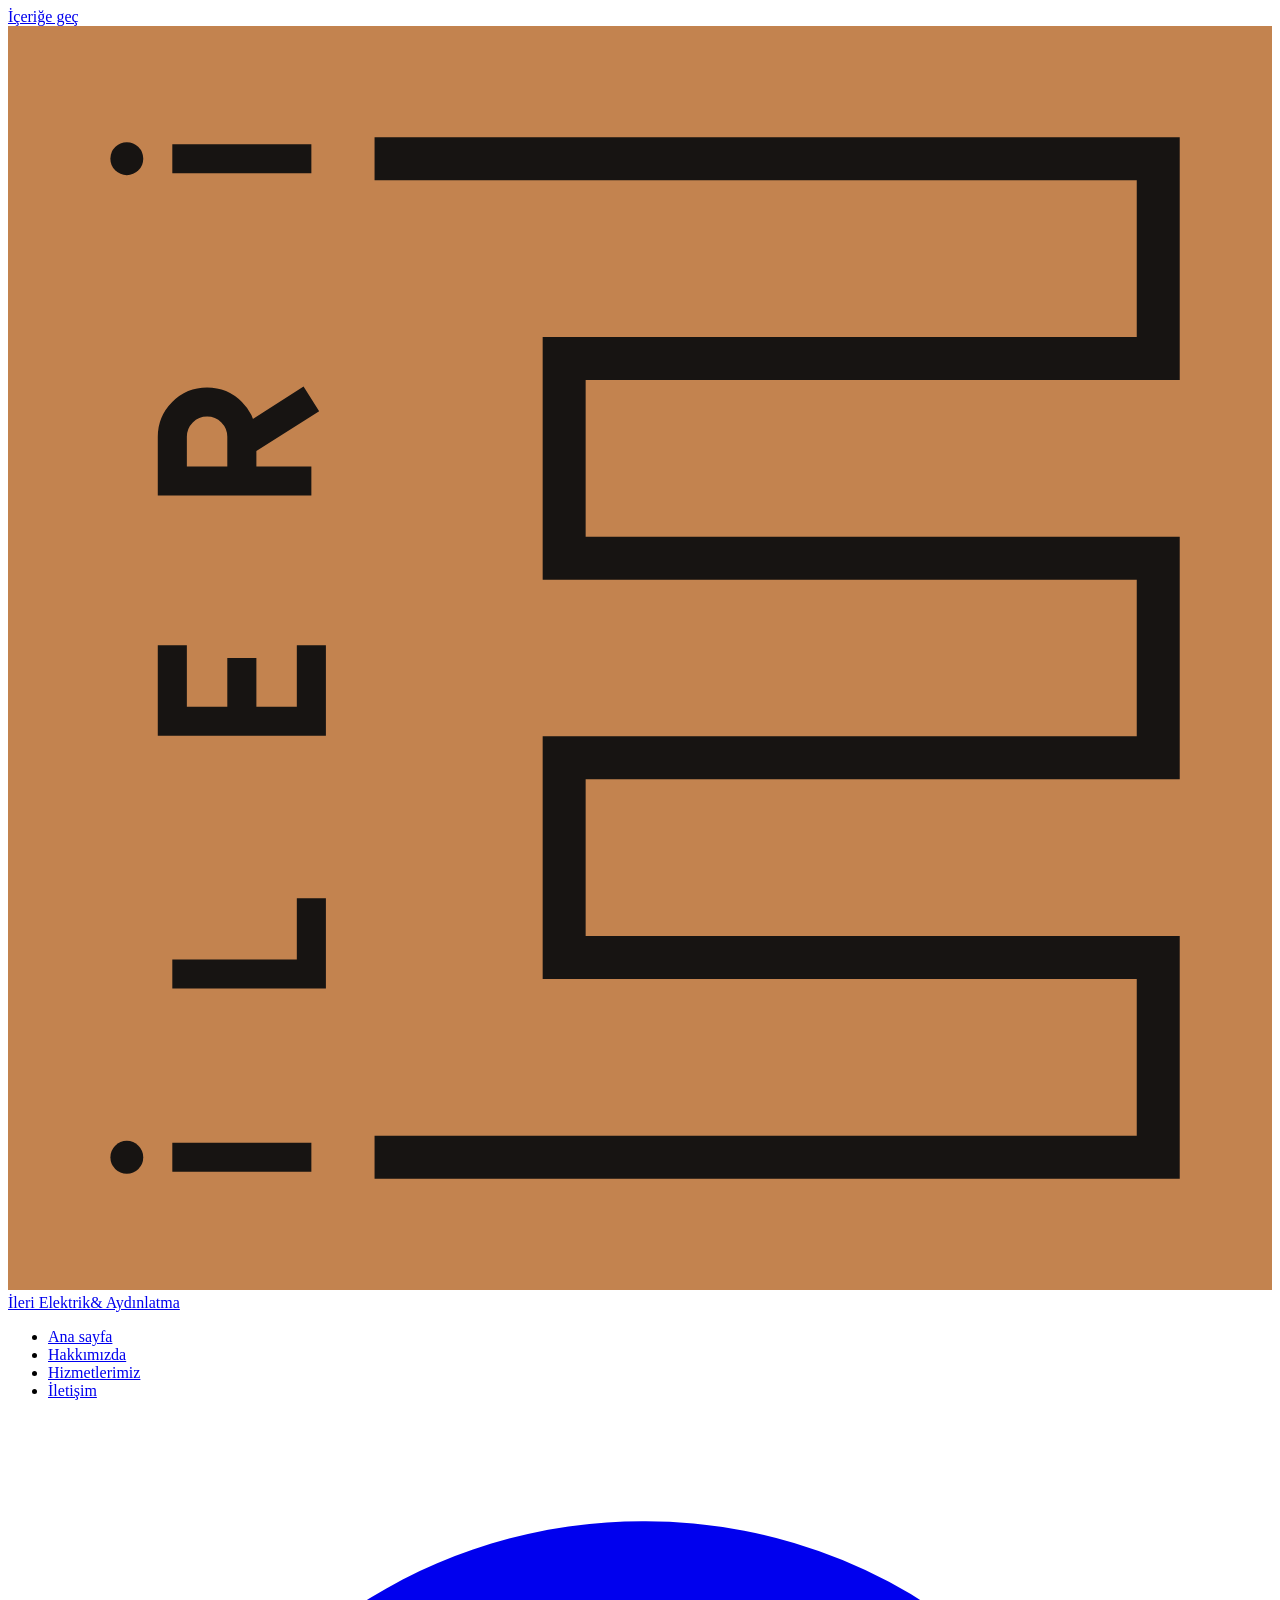
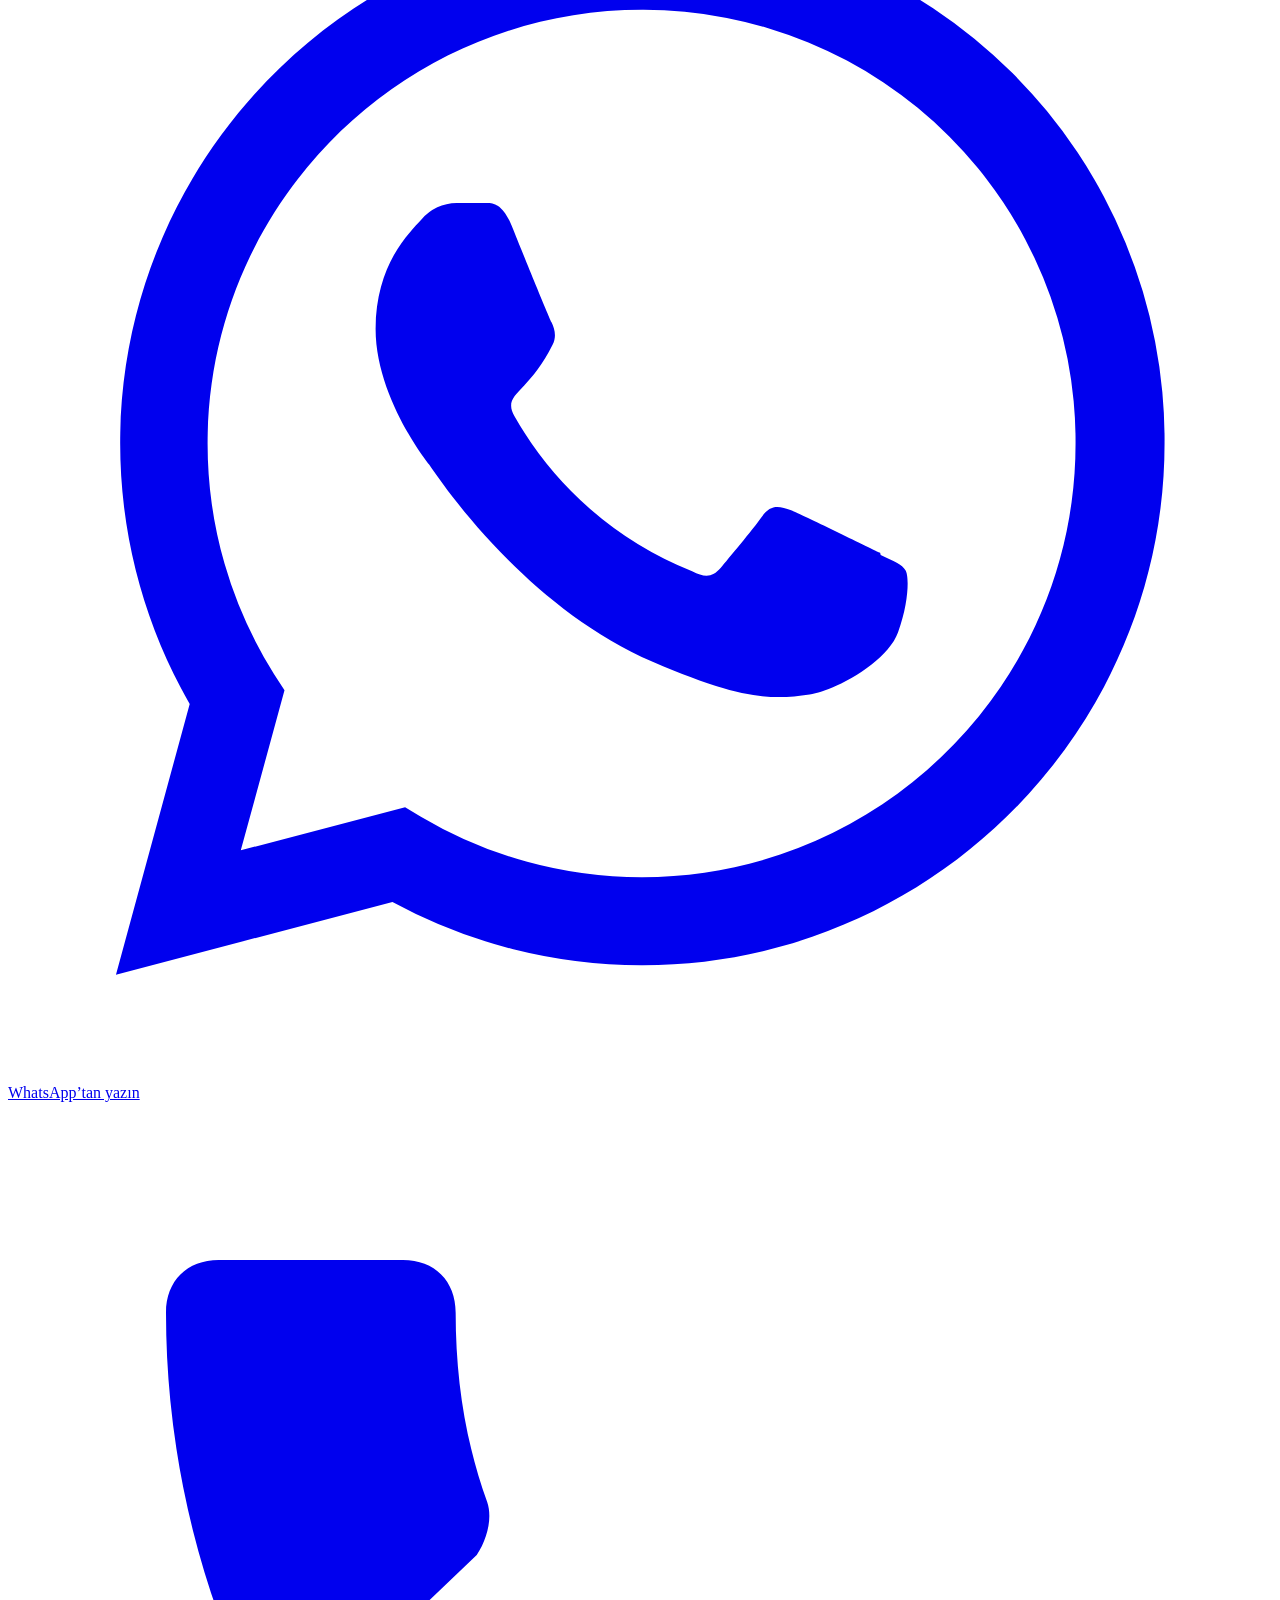
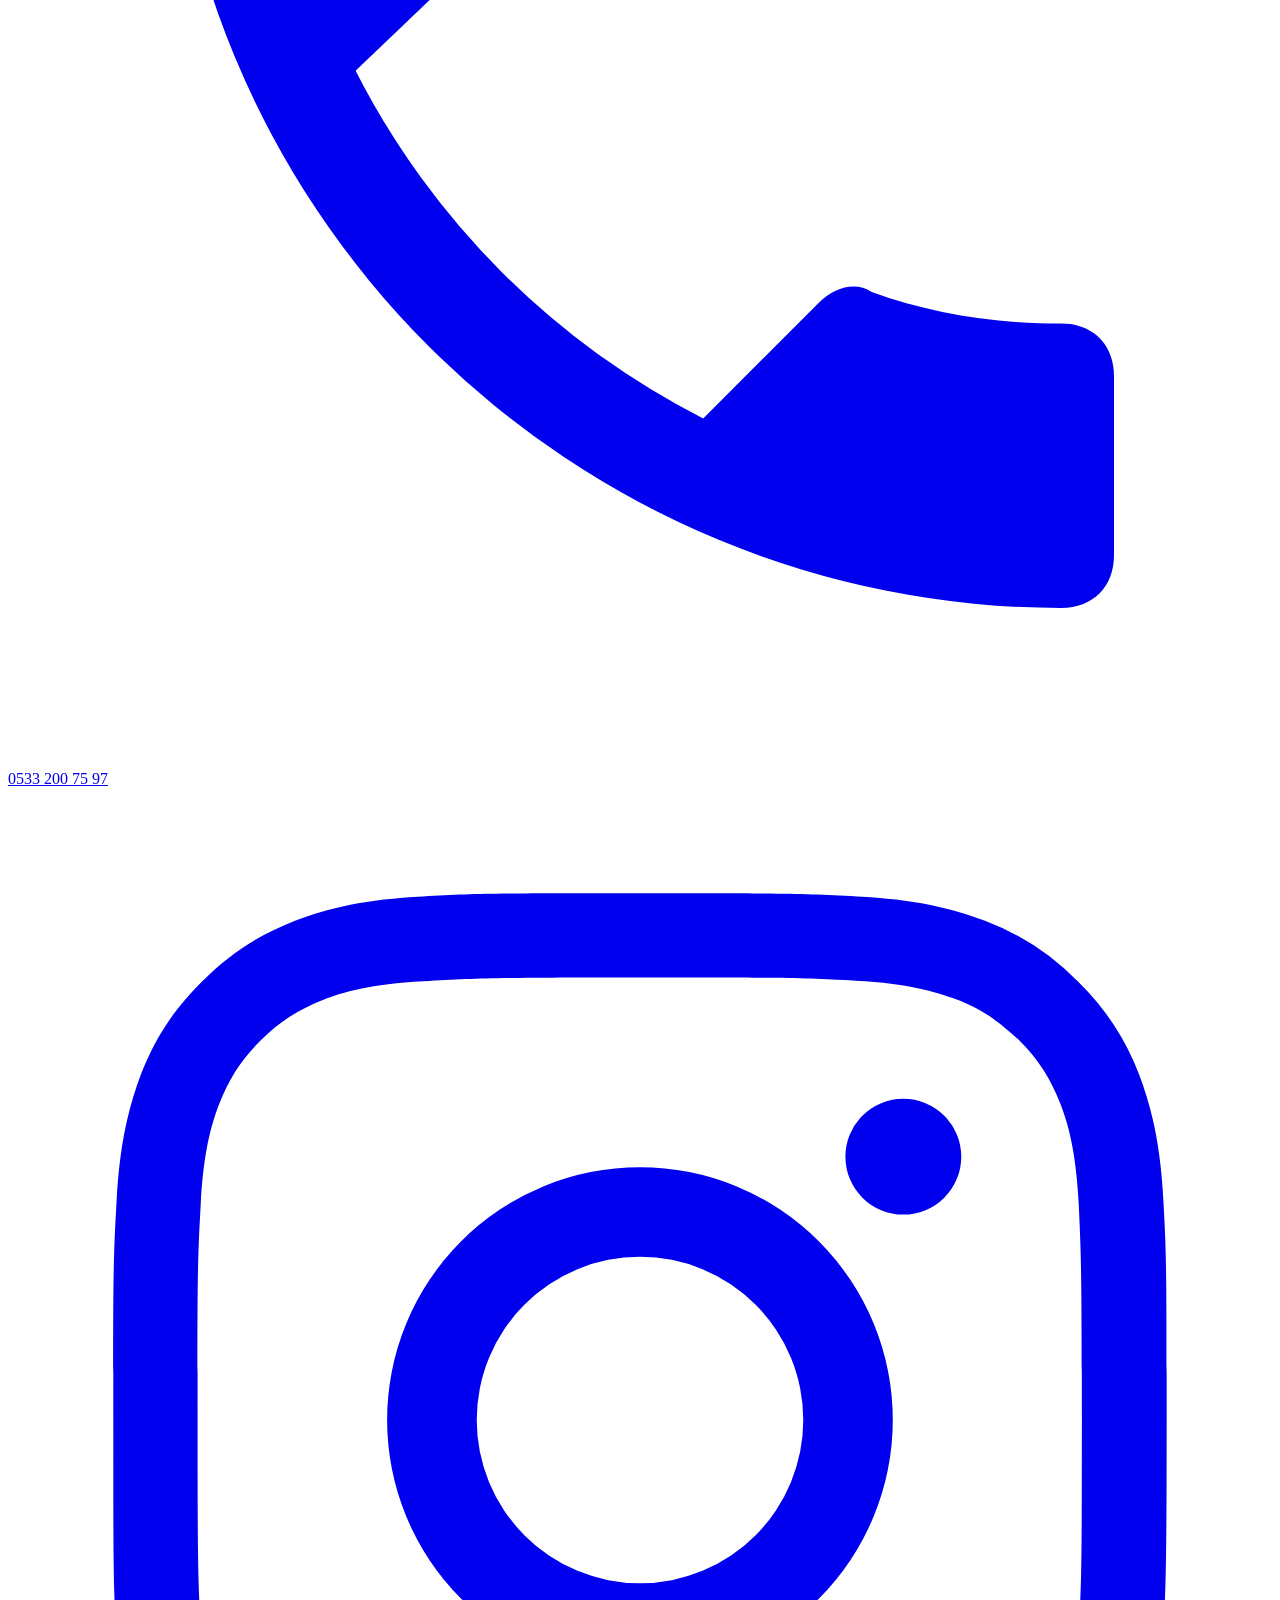
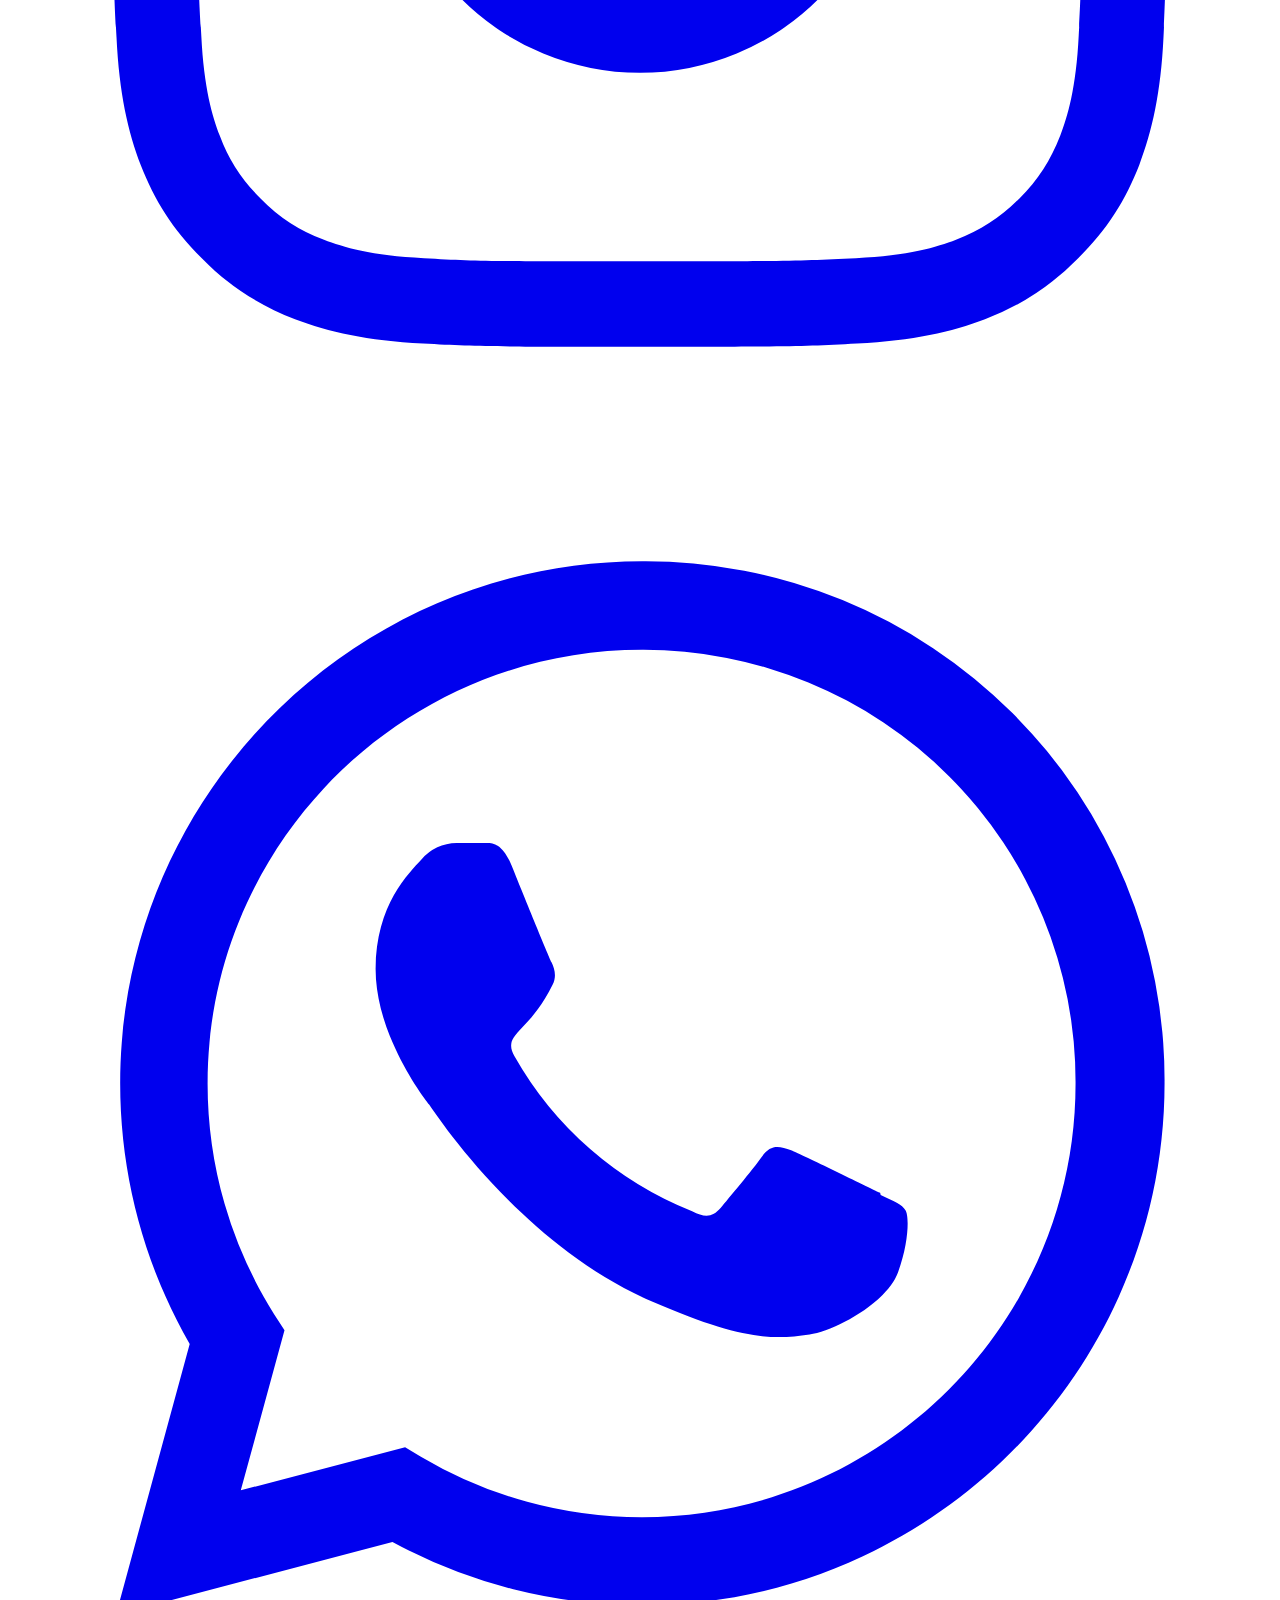
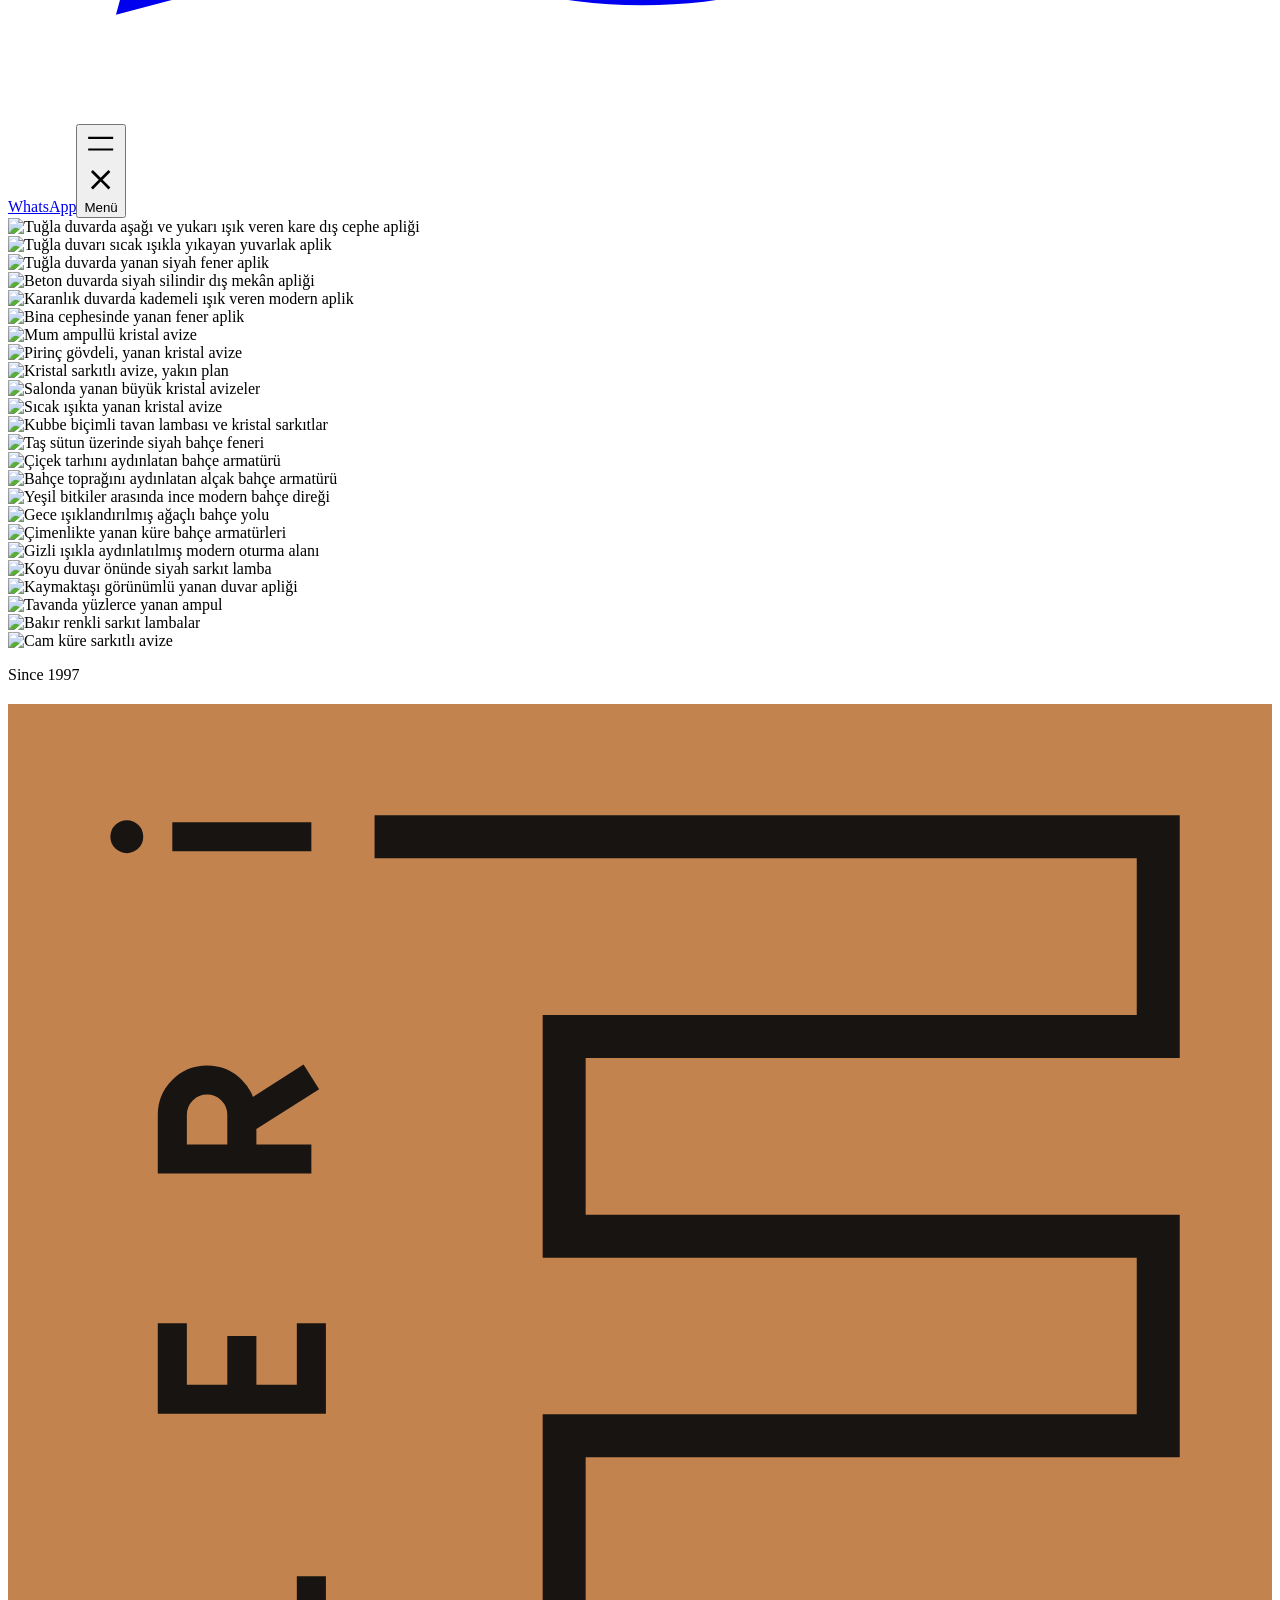
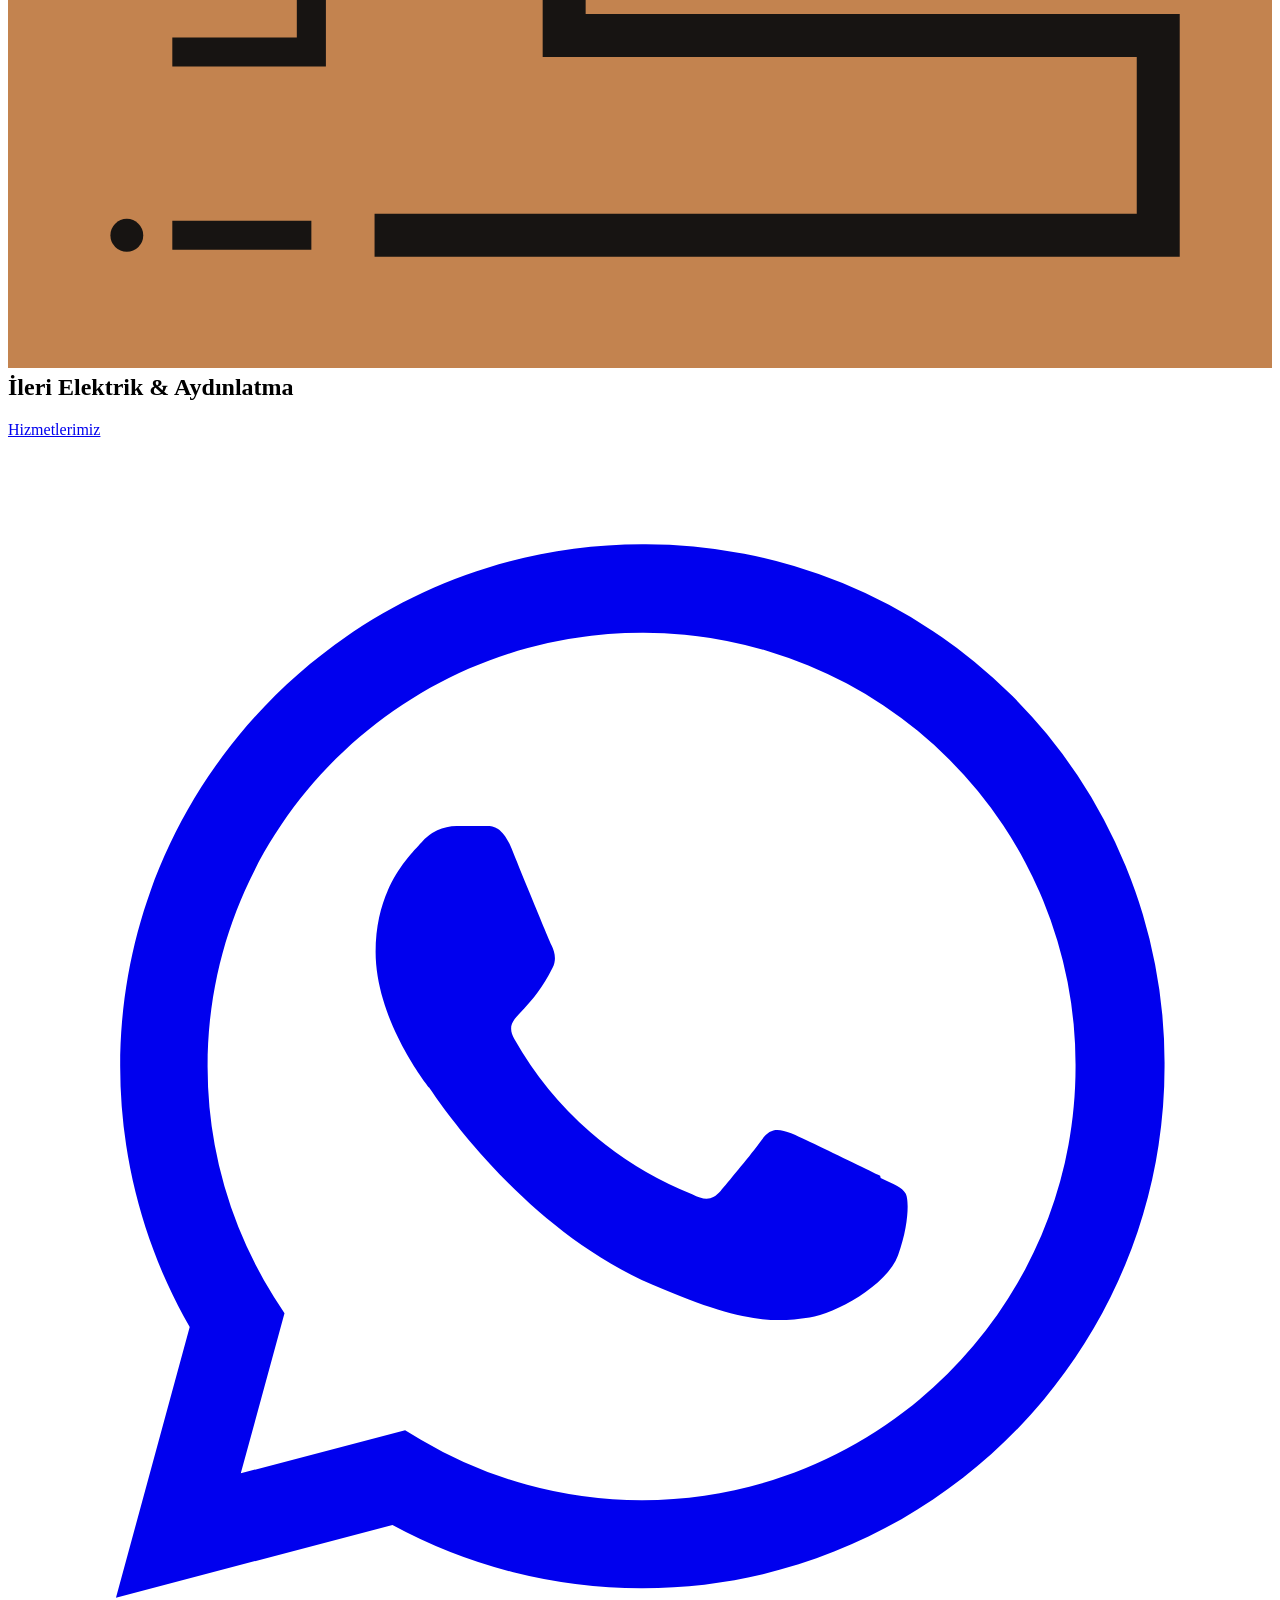
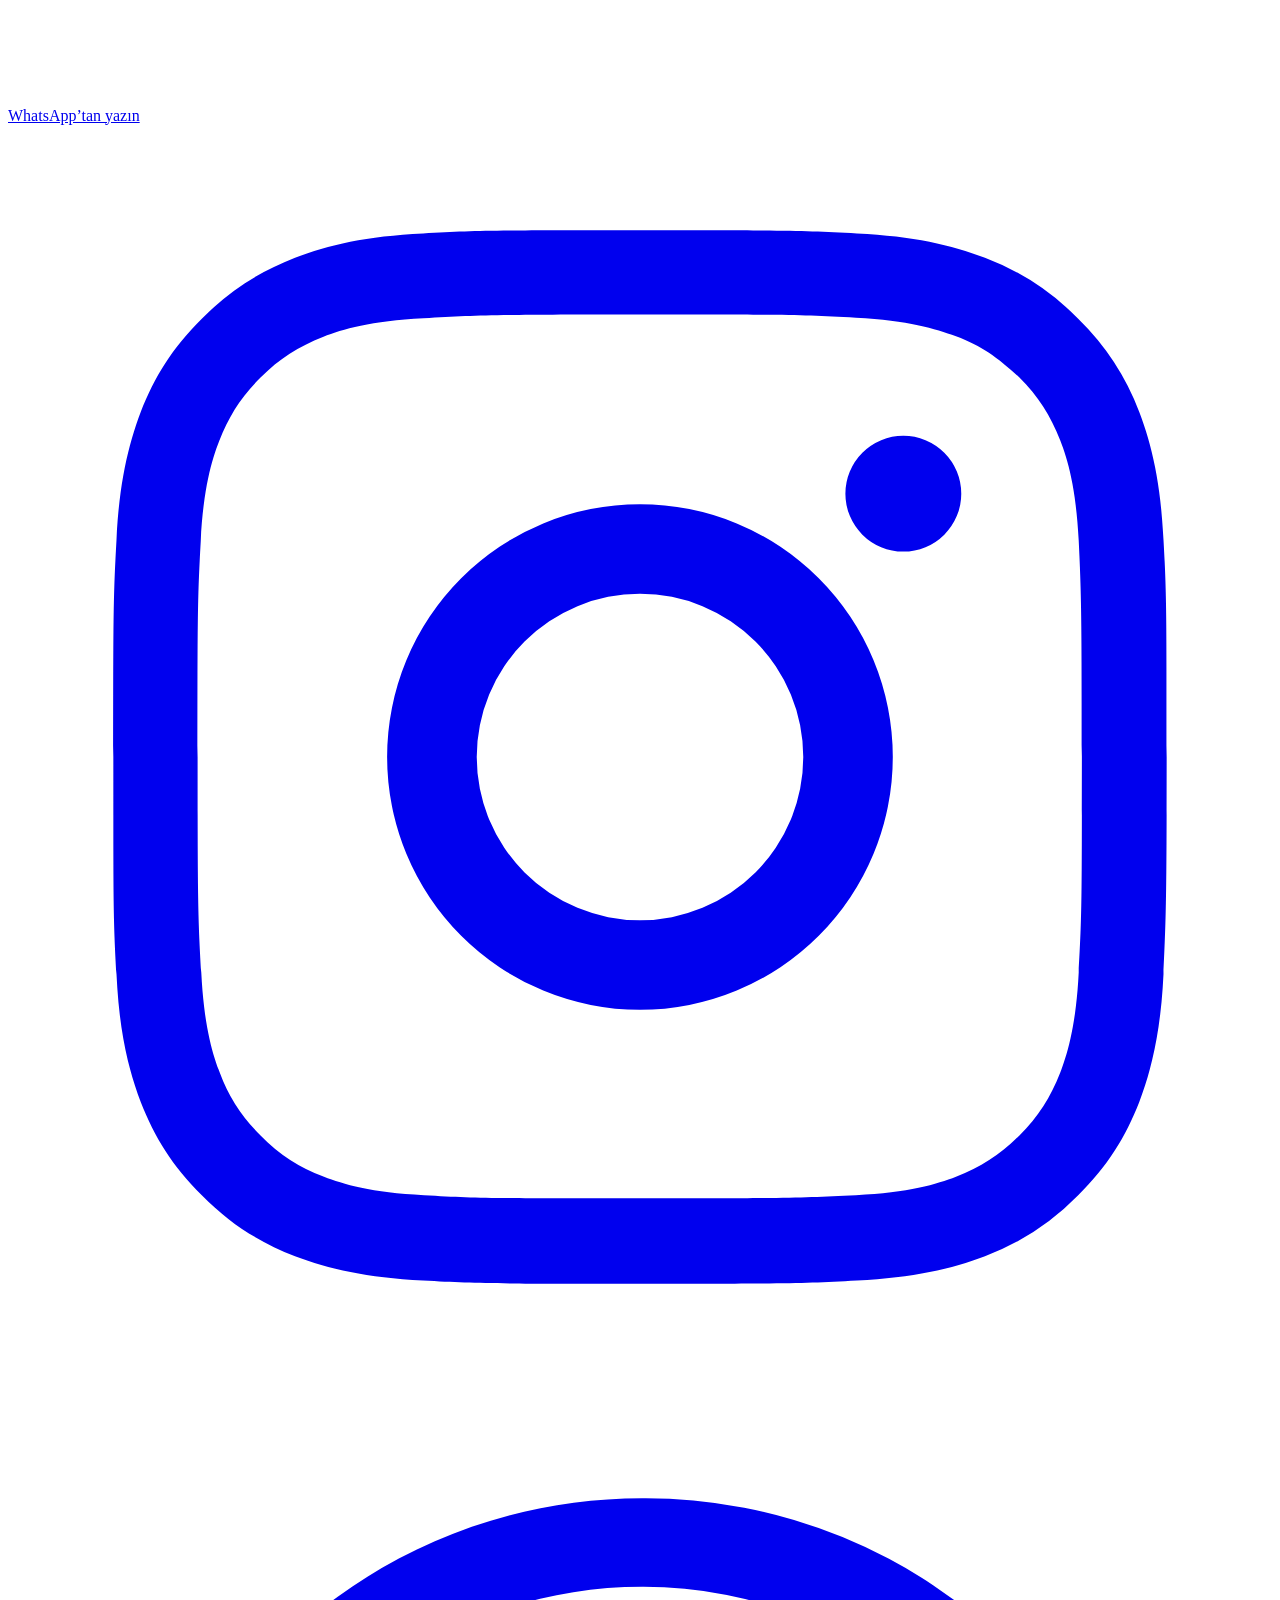
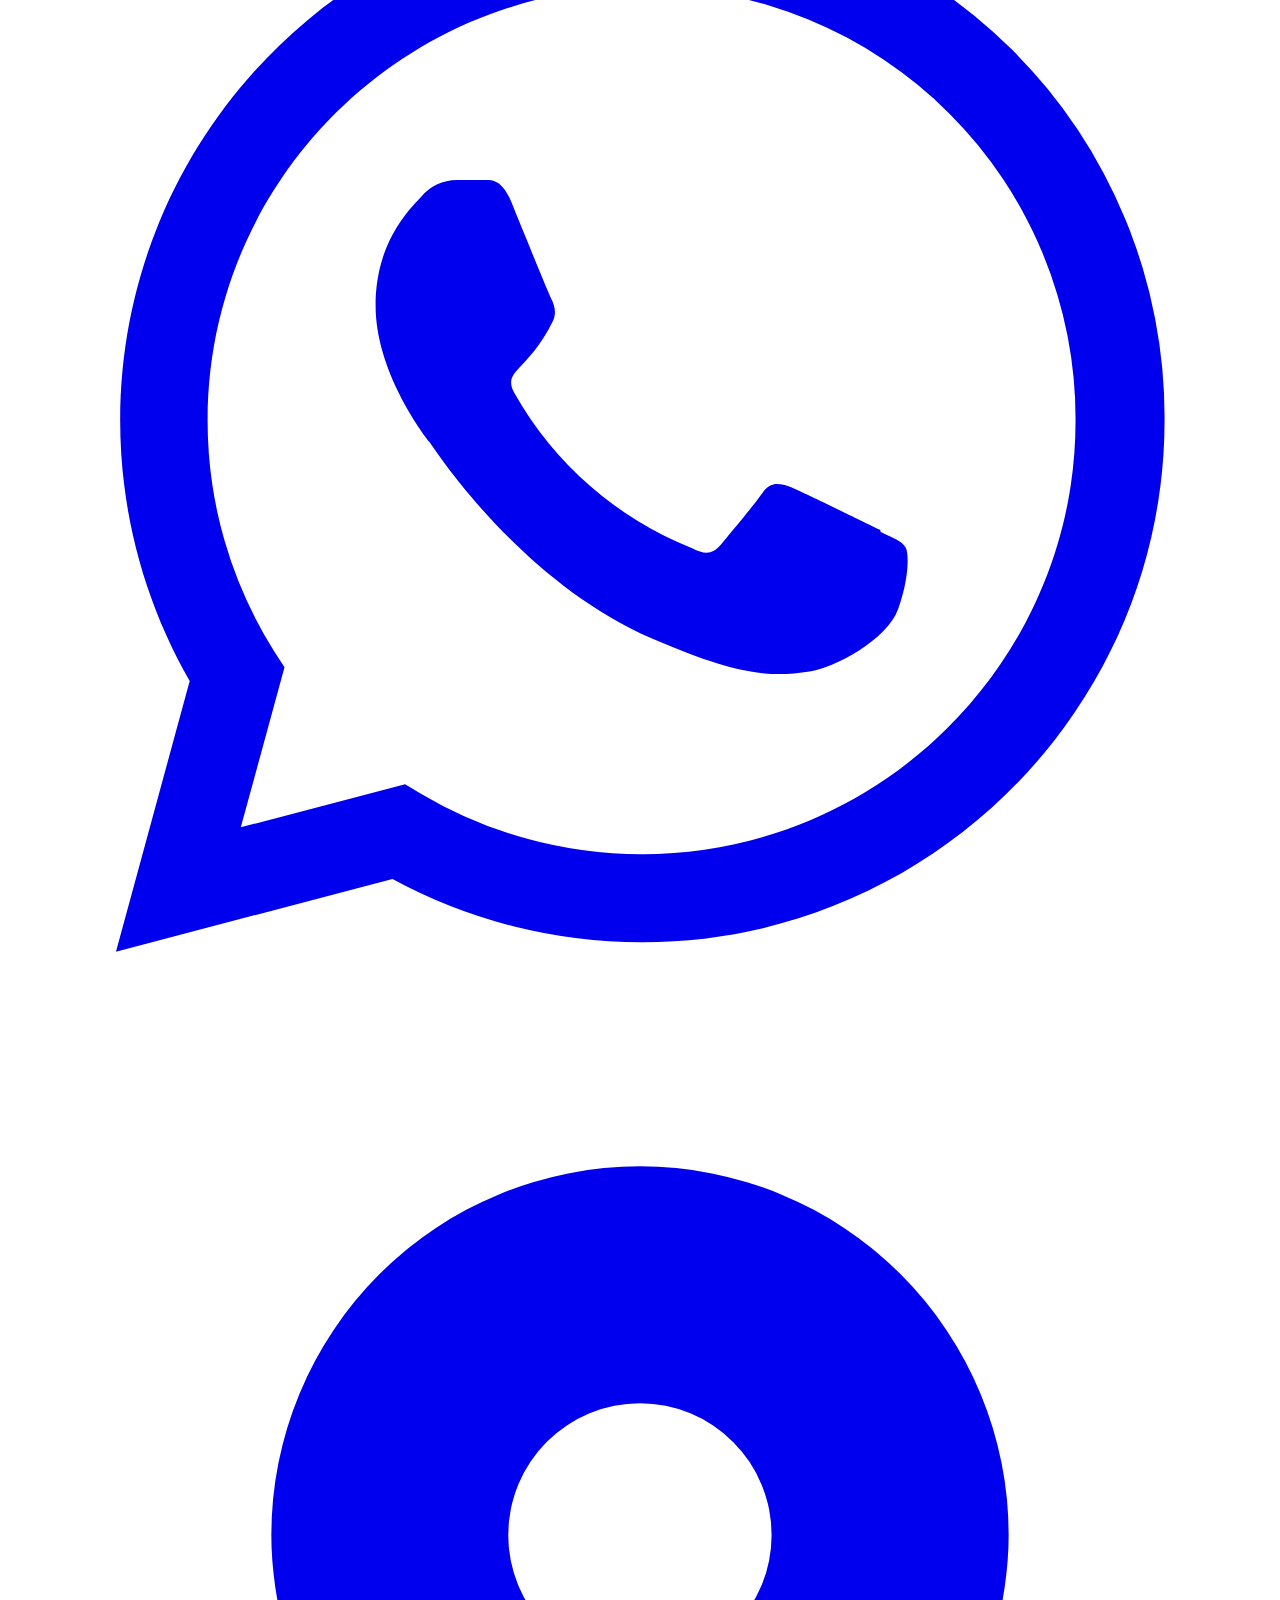
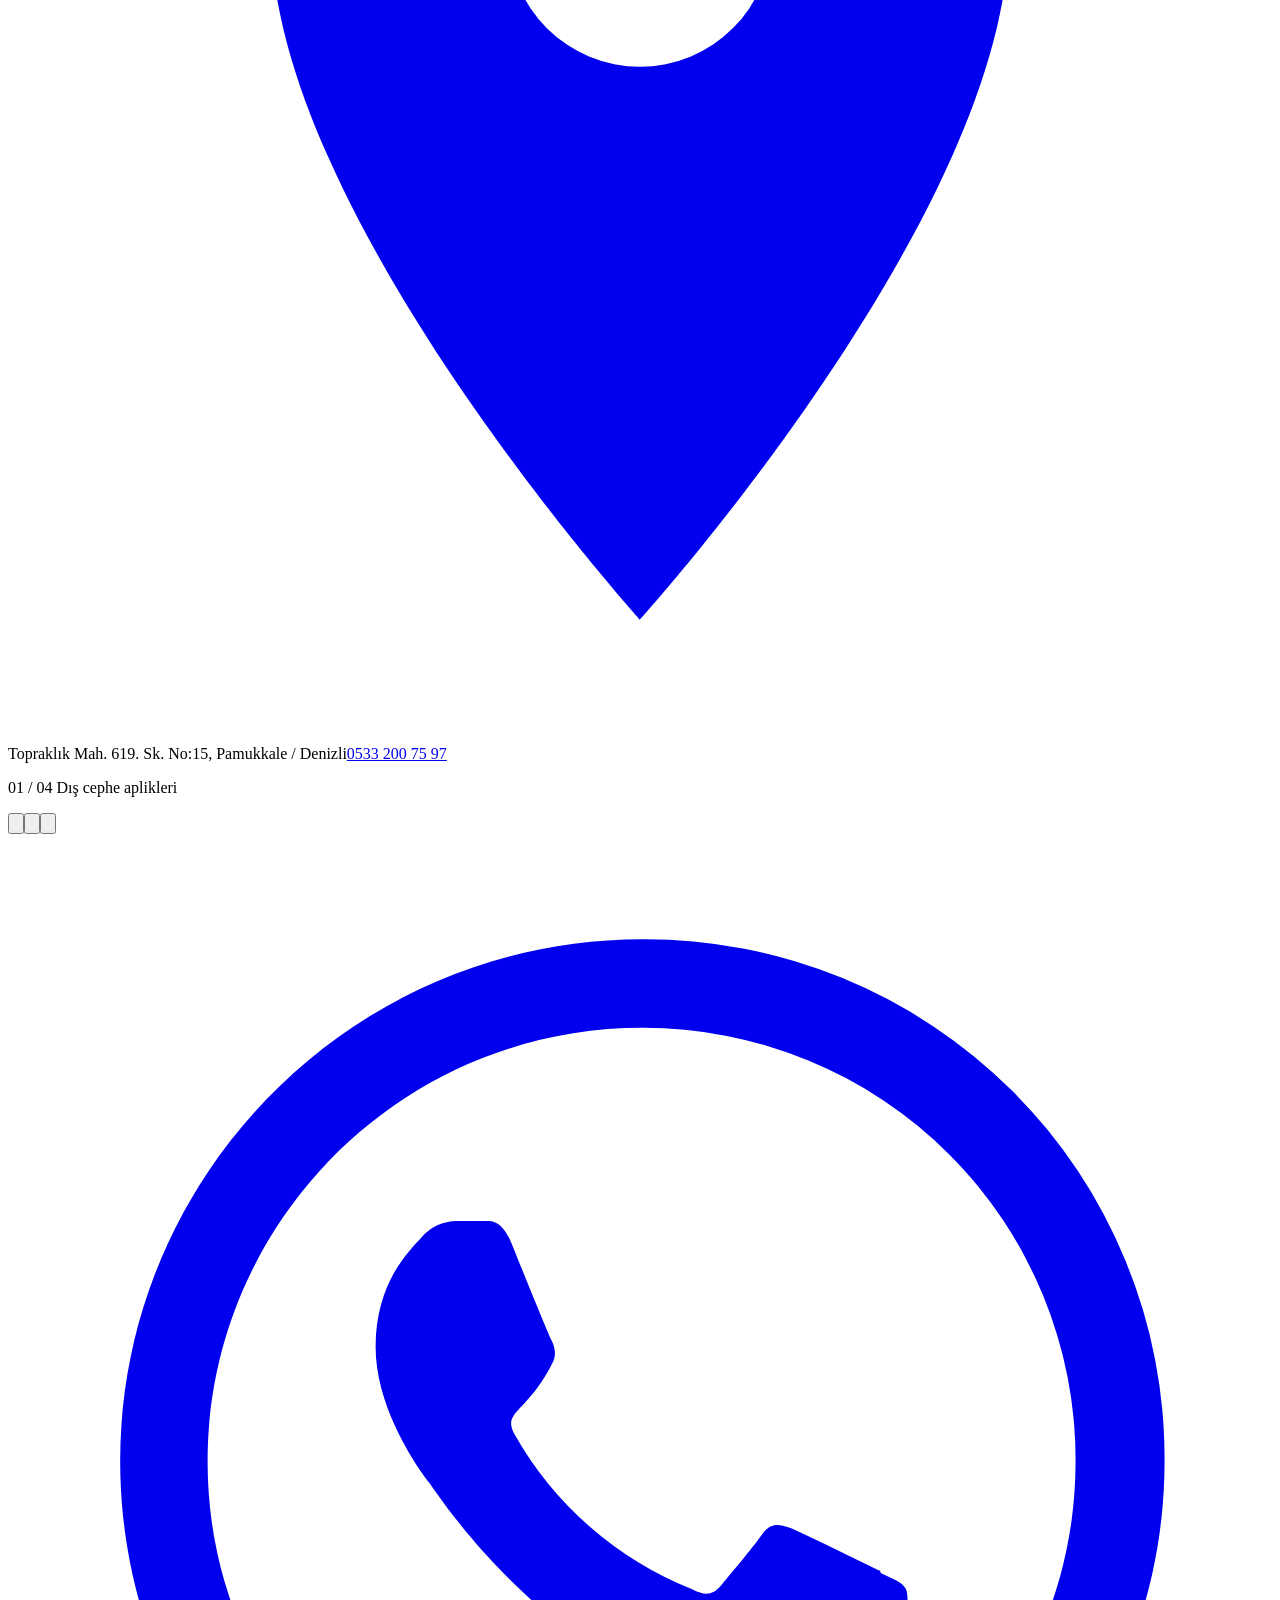
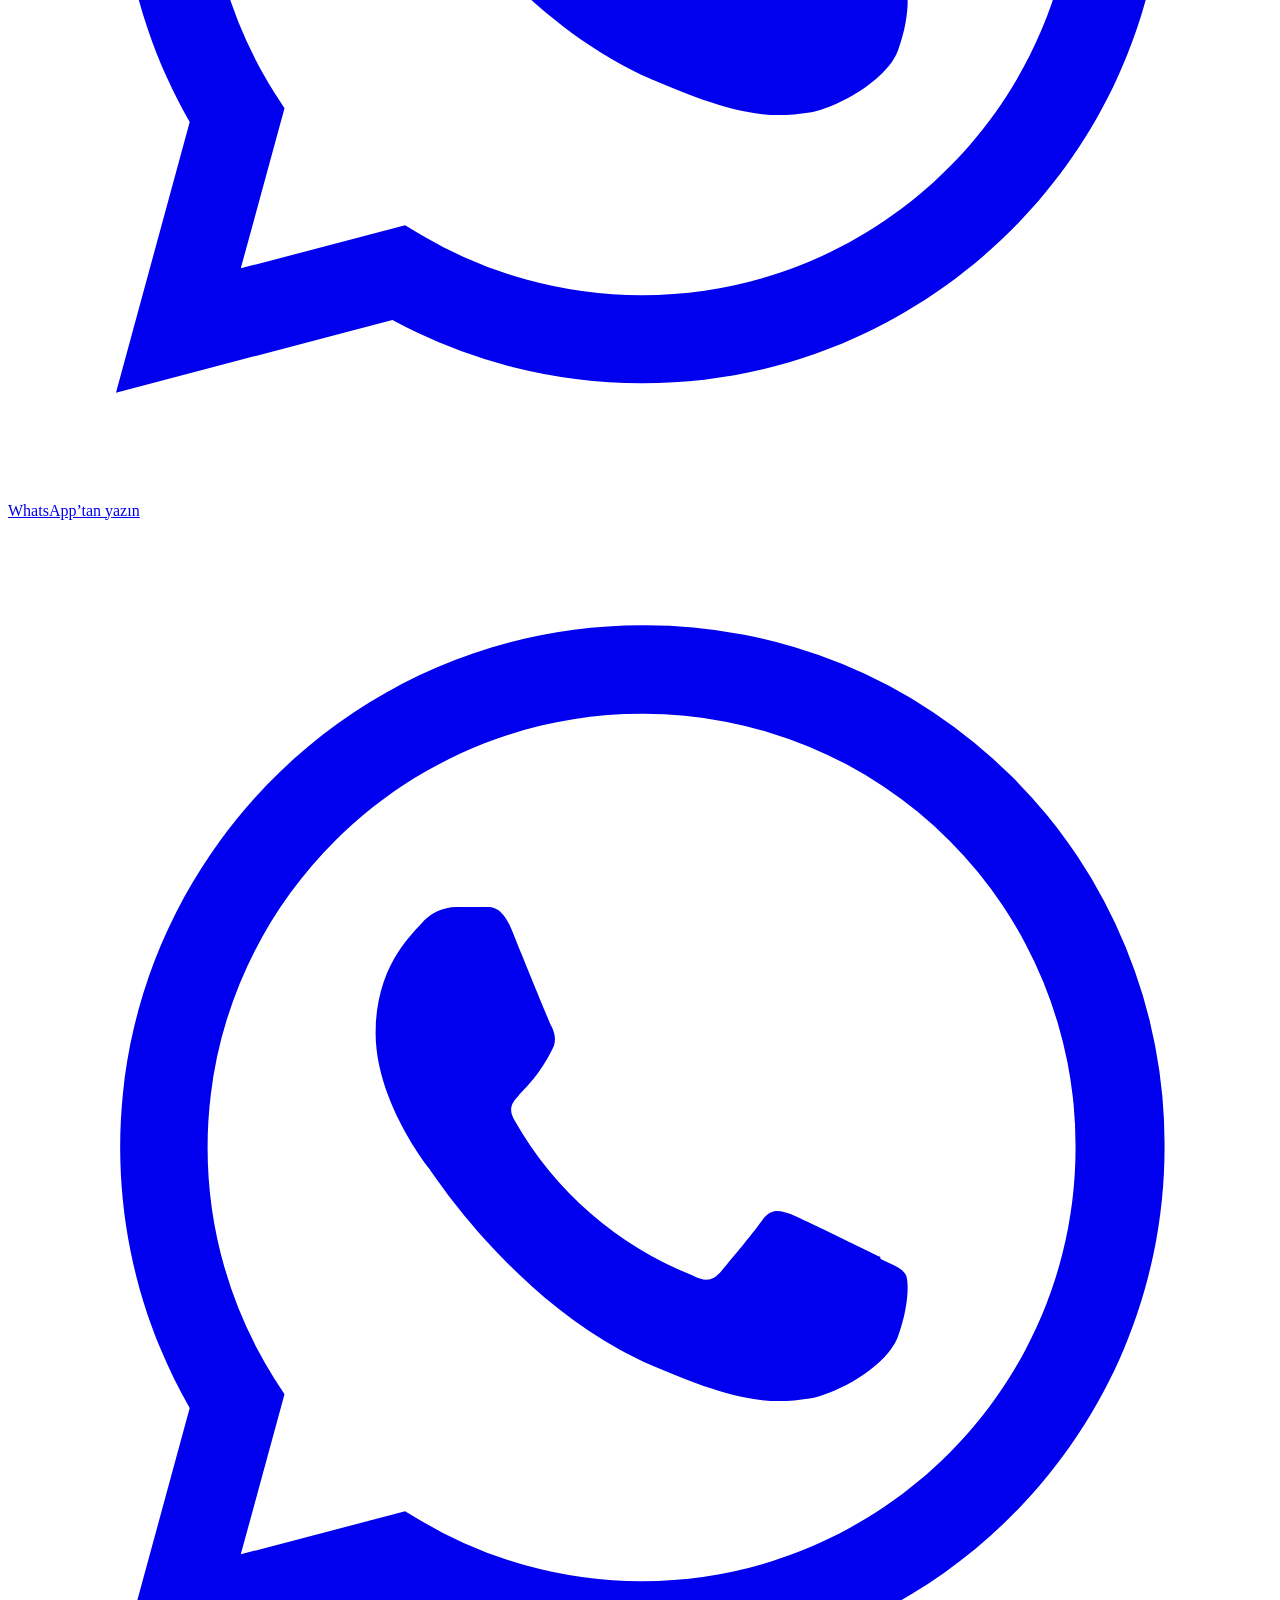
==== index.html @ 95317b83 "Önizleme güncellendi" ====
<!DOCTYPE html><html lang="tr" data-astro-cid-hkbrpulz><head><meta name="robots" content="noindex, nofollow"><meta charset="utf-8"><meta name="viewport" content="width=device-width, initial-scale=1"><title>İleri Elektrik &amp; Aydınlatma | Denizli Avize ve Aydınlatma</title><meta name="description" content="Denizli Pamukkale’de 1997’den beri avize, iç ve dış mekân aydınlatma, elektrik malzemesi ve elektrik taahhüt işleri. WhatsApp: 0533 200 75 97."><link rel="canonical" href="https://www.ilerielektrik.com.tr/"><meta name="theme-color" content="#171412"><link rel="icon" href="/ileri-elektrik-onizleme/favicon.svg" type="image/svg+xml"><link rel="sitemap" href="/ileri-elektrik-onizleme/sitemap-index.xml"><meta property="og:type" content="website"><meta property="og:locale" content="tr_TR"><meta property="og:site_name" content="İleri Elektrik &amp; Aydınlatma"><meta property="og:title" content="İleri Elektrik &amp; Aydınlatma | Denizli Avize ve Aydınlatma"><meta property="og:description" content="Denizli Pamukkale’de 1997’den beri avize, iç ve dış mekân aydınlatma, elektrik malzemesi ve elektrik taahhüt işleri. WhatsApp: 0533 200 75 97."><meta property="og:url" content="https://www.ilerielektrik.com.tr/"><meta property="og:image" content="https://www.ilerielektrik.com.tr/ileri-elektrik-onizleme/_astro/ic-02.CQq-vraP_Z2ilb2J.jpg"><meta property="og:image:width" content="1200"><meta property="og:image:height" content="630"><meta name="twitter:card" content="summary_large_image"><script type="application/ld+json">{"@context":"https://schema.org","@type":["HomeGoodsStore","HardwareStore"],"@id":"https://www.ilerielektrik.com.tr/#isletme","name":"İleri Elektrik & Aydınlatma","alternateName":"İleri Elektrik","description":"Denizli Pamukkale’de 1997’den beri avize, aydınlatma ve elektrik malzemesi satışı ve elektrik taahhüt işleri.","url":"https://www.ilerielektrik.com.tr/","image":"https://www.ilerielektrik.com.tr/ileri-elektrik-onizleme/_astro/ic-02.CQq-vraP_Z2ilb2J.jpg","telephone":"+905332007597","email":"info@ilerielektrik.com.tr","foundingDate":"1997","address":{"@type":"PostalAddress","streetAddress":"Topraklık Mah. 619. Sk. No:15","addressLocality":"Pamukkale","addressRegion":"Denizli","postalCode":"20150","addressCountry":"TR"},"geo":{"@type":"GeoCoordinates","latitude":37.7817309,"longitude":29.0908937},"openingHoursSpecification":[{"@type":"OpeningHoursSpecification","dayOfWeek":["Monday","Tuesday","Wednesday","Thursday","Friday","Saturday"],"opens":"08:00","closes":"20:00"}],"areaServed":{"@type":"City","name":"Denizli"},"hasMap":"https://maps.google.com/?cid=10146240697950477800","sameAs":["https://maps.google.com/?cid=10146240697950477800","https://www.instagram.com/ilerielektrik20/"],"paymentAccepted":"Nakit, Kredi kartı, Banka kartı"}</script><link rel="stylesheet" href="/ileri-elektrik-onizleme/_astro/Base.DMyxoNCD.css"><link rel="stylesheet" href="/ileri-elektrik-onizleme/_astro/index.DilQZmyA.css"></head><body class="home" data-astro-cid-hkbrpulz><a class="skip" href="#icerik" data-astro-cid-hkbrpulz>İçeriğe geç</a><header class="site-header overlay" data-astro-cid-nen7h5rs><div class="bar" data-astro-cid-nen7h5rs><a href="/ileri-elektrik-onizleme/" class="home" aria-label="İleri Elektrik &amp; Aydınlatma, ana sayfa" data-astro-cid-nen7h5rs><span class="logo" data-astro-cid-f7espo7c><svg class="mark" viewBox="0 0 100 100" aria-hidden="true" focusable="false"><rect width="100" height="100" fill="var(--logo-copper, #c3834f)"></rect><g fill="none" stroke="var(--logo-cut, #171412)" stroke-linejoin="miter" stroke-linecap="butt"><path class="line" pathLength="1" stroke-width="3.4" d="M29 10.5H91V26.3H44V42.1H91V57.9H44V73.7H91V89.5H29"></path><g transform="translate(0 100) rotate(-90)" stroke-width="2.3"><path d="M10.5 13V24M25 13V24H31M51 13H45V24H51M45 18.5H50M64 24V13H67.5A2.75 2.75 0 0 1 67.5 18.5H64M67 18.5L70.5 24M89.5 13V24"></path><circle cx="10.5" cy="9.4" r="1.3" fill="var(--logo-cut, #171412)" stroke="none"></circle><circle cx="89.5" cy="9.4" r="1.3" fill="var(--logo-cut, #171412)" stroke="none"></circle></g></g></svg><span class="words" data-astro-cid-f7espo7c><span class="name" data-astro-cid-f7espo7c>İleri Elektrik</span><span class="sub" data-astro-cid-f7espo7c>&amp; Aydınlatma</span></span></span></a><nav id="menu" class="nav" aria-label="Ana menü" data-astro-cid-nen7h5rs><ul data-astro-cid-nen7h5rs><li data-astro-cid-nen7h5rs><a href="/ileri-elektrik-onizleme/" aria-current="page" data-astro-cid-nen7h5rs>Ana sayfa</a></li><li data-astro-cid-nen7h5rs><a href="/ileri-elektrik-onizleme/hakkimizda/" data-astro-cid-nen7h5rs>Hakkımızda</a></li><li data-astro-cid-nen7h5rs><a href="/ileri-elektrik-onizleme/hizmetlerimiz/" data-astro-cid-nen7h5rs>Hizmetlerimiz</a></li><li data-astro-cid-nen7h5rs><a href="/ileri-elektrik-onizleme/iletisim/" data-astro-cid-nen7h5rs>İletişim</a></li></ul><div class="menu-contact" data-astro-cid-nen7h5rs><a class="btn btn-wa" href="https://wa.me/905332007597?text=Merhaba%2C%20web%20sitenizden%20ula%C5%9F%C4%B1yorum.%20Bilgi%20almak%20istiyorum." target="_blank" rel="noopener" data-track="whatsapp-menu" data-astro-cid-nen7h5rs><svg viewBox="0 0 24 24" aria-hidden="true" focusable="false" fill="currentColor"><path d="M12.04 2C6.58 2 2.13 6.45 2.13 11.91c0 1.75.46 3.45 1.32 4.95L2.05 22l5.25-1.38a9.9 9.9 0 0 0 4.74 1.2h.01c5.46 0 9.91-4.45 9.91-9.91A9.85 9.85 0 0 0 12.04 2Zm0 18.15h-.01a8.2 8.2 0 0 1-4.19-1.15l-.3-.18-3.12.82.83-3.04-.2-.31a8.2 8.2 0 0 1-1.26-4.38c0-4.54 3.7-8.23 8.25-8.23a8.2 8.2 0 0 1 8.23 8.24c0 4.54-3.7 8.23-8.23 8.23Zm4.52-6.16c-.25-.12-1.47-.72-1.69-.81-.23-.08-.39-.12-.56.13-.17.24-.64.8-.78.97-.15.17-.29.19-.54.06a6.73 6.73 0 0 1-3.37-2.94c-.25-.44.25-.41.72-1.36.08-.16.04-.3-.02-.43-.06-.12-.56-1.34-.76-1.84-.2-.48-.41-.42-.56-.42h-.48a.92.92 0 0 0-.67.31c-.23.25-.87.86-.87 2.08 0 1.23.89 2.42 1.02 2.58.12.17 1.75 2.67 4.24 3.74 1.58.68 2.2.74 2.98.62.48-.07 1.47-.6 1.68-1.18.21-.58.21-1.08.14-1.18-.06-.11-.22-.17-.47-.29Z"></path></svg> WhatsApp’tan yazın</a><a class="btn btn-line" href="tel:+905332007597" data-astro-cid-nen7h5rs><svg viewBox="0 0 24 24" aria-hidden="true" focusable="false" fill="currentColor"><path d="M6.6 10.8a15.1 15.1 0 0 0 6.6 6.6l2.2-2.2c.3-.3.7-.4 1-.2 1.1.4 2.3.6 3.6.6.6 0 1 .4 1 1V20c0 .6-.4 1-1 1A17 17 0 0 1 3 4c0-.6.4-1 1-1h3.5c.6 0 1 .4 1 1 0 1.3.2 2.5.6 3.6.1.3 0 .7-.2 1l-2.3 2.2Z"></path></svg> 0533 200 75 97</a></div></nav><div class="tools" data-astro-cid-nen7h5rs><a class="ig" href="https://www.instagram.com/ilerielektrik20/" target="_blank" rel="noopener" aria-label="Instagram’da İleri Elektrik" data-astro-cid-nen7h5rs><svg viewBox="0 0 24 24" aria-hidden="true" focusable="false" fill="currentColor"><path d="M12 7.2a4.8 4.8 0 1 0 0 9.6 4.8 4.8 0 0 0 0-9.6Zm0 7.9a3.1 3.1 0 1 1 0-6.2 3.1 3.1 0 0 1 0 6.2Zm6.1-8.1a1.1 1.1 0 1 1-2.2 0 1.1 1.1 0 0 1 2.2 0ZM12 3.6c2.7 0 3 0 4.1.06 1 .05 1.5.21 1.9.35.5.19.8.41 1.2.78.37.37.59.72.78 1.2.14.36.3.9.35 1.9.05 1.06.06 1.38.06 4.1s0 3.04-.06 4.1c-.05 1-.21 1.54-.35 1.9-.19.48-.41.83-.78 1.2-.37.37-.72.59-1.2.78-.36.14-.9.3-1.9.35-1.06.05-1.38.06-4.1.06s-3.04 0-4.1-.06c-1-.05-1.54-.21-1.9-.35a3.2 3.2 0 0 1-1.2-.78 3.2 3.2 0 0 1-.78-1.2c-.14-.36-.3-.9-.35-1.9C3.61 15.04 3.6 14.72 3.6 12s0-3.04.06-4.1c.05-1 .21-1.54.35-1.9.19-.48.41-.83.78-1.2.37-.37.72-.59 1.2-.78.36-.14.9-.3 1.9-.35C8.96 3.61 9.28 3.6 12 3.6ZM12 2c-2.72 0-3.06 0-4.12.06-1.07.05-1.8.22-2.43.46-.66.26-1.22.6-1.77 1.16-.56.55-.9 1.11-1.16 1.77-.24.64-.41 1.36-.46 2.43C2 8.94 2 9.28 2 12s0 3.06.06 4.12c.05 1.07.22 1.8.46 2.43.26.66.6 1.22 1.16 1.77.55.56 1.11.9 1.77 1.16.64.24 1.36.41 2.43.46C8.94 22 9.28 22 12 22s3.06 0 4.12-.06c1.07-.05 1.8-.22 2.43-.46a4.9 4.9 0 0 0 1.77-1.16c.56-.55.9-1.11 1.16-1.77.24-.64.41-1.36.46-2.43.05-1.06.06-1.4.06-4.12s0-3.06-.06-4.12c-.05-1.07-.22-1.8-.46-2.43a4.9 4.9 0 0 0-1.16-1.77 4.9 4.9 0 0 0-1.77-1.16c-.64-.24-1.36-.41-2.43-.46C15.06 2 14.72 2 12 2Z"></path></svg></a><a class="btn btn-wa cta" href="https://wa.me/905332007597?text=Merhaba%2C%20web%20sitenizden%20ula%C5%9F%C4%B1yorum.%20Bilgi%20almak%20istiyorum." target="_blank" rel="noopener" data-track="whatsapp-header" data-astro-cid-nen7h5rs><svg viewBox="0 0 24 24" aria-hidden="true" focusable="false" fill="currentColor"><path d="M12.04 2C6.58 2 2.13 6.45 2.13 11.91c0 1.75.46 3.45 1.32 4.95L2.05 22l5.25-1.38a9.9 9.9 0 0 0 4.74 1.2h.01c5.46 0 9.91-4.45 9.91-9.91A9.85 9.85 0 0 0 12.04 2Zm0 18.15h-.01a8.2 8.2 0 0 1-4.19-1.15l-.3-.18-3.12.82.83-3.04-.2-.31a8.2 8.2 0 0 1-1.26-4.38c0-4.54 3.7-8.23 8.25-8.23a8.2 8.2 0 0 1 8.23 8.24c0 4.54-3.7 8.23-8.23 8.23Zm4.52-6.16c-.25-.12-1.47-.72-1.69-.81-.23-.08-.39-.12-.56.13-.17.24-.64.8-.78.97-.15.17-.29.19-.54.06a6.73 6.73 0 0 1-3.37-2.94c-.25-.44.25-.41.72-1.36.08-.16.04-.3-.02-.43-.06-.12-.56-1.34-.76-1.84-.2-.48-.41-.42-.56-.42h-.48a.92.92 0 0 0-.67.31c-.23.25-.87.86-.87 2.08 0 1.23.89 2.42 1.02 2.58.12.17 1.75 2.67 4.24 3.74 1.58.68 2.2.74 2.98.62.48-.07 1.47-.6 1.68-1.18.21-.58.21-1.08.14-1.18-.06-.11-.22-.17-.47-.29Z"></path></svg> WhatsApp</a><button class="menu-btn" type="button" aria-controls="menu" aria-expanded="false" data-astro-cid-nen7h5rs><svg class="open" viewBox="0 0 24 24" aria-hidden="true" focusable="false" fill="currentColor"><path d="M3 7h18v1.6H3V7Zm0 8.4h18V17H3v-1.6Z"></path></svg><svg class="shut" viewBox="0 0 24 24" aria-hidden="true" focusable="false" fill="currentColor"><path d="m6.4 5 5.6 5.6L17.6 5 19 6.4 13.4 12l5.6 5.6-1.4 1.4-5.6-5.6L6.4 19 5 17.6l5.6-5.6L5 6.4 6.4 5Z"></path></svg><span class="visually-hidden" data-astro-cid-nen7h5rs>Menü</span></button></div></div></header><script type="module">var e=document.querySelector(`.menu-btn`),t=document.querySelector(`.site-header`),n=n=>{e?.setAttribute(`aria-expanded`,String(n)),t?.classList.toggle(`is-open`,n),document.documentElement.classList.toggle(`menu-open`,n)};e?.addEventListener(`click`,()=>n(e.getAttribute(`aria-expanded`)!==`true`)),document.addEventListener(`keydown`,r=>{r.key===`Escape`&&t?.classList.contains(`is-open`)&&(n(!1),e?.focus())});</script><main id="icerik" data-astro-cid-hkbrpulz><section class="hero" aria-roledescription="carousel" aria-label="Aydınlatma kataloğu" data-astro-cid-lcdefpme><div class="slides" id="slaytlar" data-astro-cid-lcdefpme><div class="slide duzen-a" data-baslik="Dış cephe aplikleri" data-active role="group" aria-roledescription="slayt" aria-label="1 / 4: Dış cephe aplikleri" data-astro-cid-lcdefpme><div class="c c1" data-astro-cid-lcdefpme><img src="/ileri-elektrik-onizleme/_astro/dis-01.6x9GyQ2q_ZgW7Fo.webp" srcset="/ileri-elektrik-onizleme/_astro/dis-01.6x9GyQ2q_2k3tLU.webp 400w, /ileri-elektrik-onizleme/_astro/dis-01.6x9GyQ2q_2AwHi.webp 640w, /ileri-elektrik-onizleme/_astro/dis-01.6x9GyQ2q_Z1482fM.webp 900w" alt="Tuğla duvarda aşağı ve yukarı ışık veren kare dış cephe apliği" sizes="(max-width: 720px) 50vw, 26vw" loading="eager" data-astro-cid-lcdefpme="true" decoding="async" width="1400" height="922"></div><div class="c c2" data-astro-cid-lcdefpme><img src="/ileri-elektrik-onizleme/_astro/dis-04.rwFUv0aJ_1g1gO1.webp" srcset="/ileri-elektrik-onizleme/_astro/dis-04.rwFUv0aJ_Z1bBUrn.webp 400w, /ileri-elektrik-onizleme/_astro/dis-04.rwFUv0aJ_Z23DDNI.webp 640w, /ileri-elektrik-onizleme/_astro/dis-04.rwFUv0aJ_shUQq.webp 900w" alt="Tuğla duvarı sıcak ışıkla yıkayan yuvarlak aplik" sizes="(max-width: 720px) 50vw, 26vw" loading="eager" data-astro-cid-lcdefpme="true" decoding="async" width="1400" height="1050"></div><div class="c c3" data-astro-cid-lcdefpme><img src="/ileri-elektrik-onizleme/_astro/dis-05.BS2WroVl_jgeIv.webp" srcset="/ileri-elektrik-onizleme/_astro/dis-05.BS2WroVl_1sKCbc.webp 400w, /ileri-elektrik-onizleme/_astro/dis-05.BS2WroVl_24Y7DT.webp 640w, /ileri-elektrik-onizleme/_astro/dis-05.BS2WroVl_Z1O7zQP.webp 900w" alt="Tuğla duvarda yanan siyah fener aplik" sizes="(max-width: 720px) 50vw, 26vw" loading="eager" fetchpriority="high" data-astro-cid-lcdefpme="true" decoding="async" width="1400" height="2100"></div><div class="c c4" data-astro-cid-lcdefpme><img src="/ileri-elektrik-onizleme/_astro/dis-03.DfxTgsRW_2NLVV.webp" srcset="/ileri-elektrik-onizleme/_astro/dis-03.DfxTgsRW_k4JoW.webp 400w, /ileri-elektrik-onizleme/_astro/dis-03.DfxTgsRW_Z21tIVs.webp 640w, /ileri-elektrik-onizleme/_astro/dis-03.DfxTgsRW_2aQqYj.webp 900w" alt="Beton duvarda siyah silindir dış mekân apliği" sizes="(max-width: 720px) 50vw, 26vw" loading="eager" data-astro-cid-lcdefpme="true" decoding="async" width="1400" height="933"></div><div class="c c5" data-astro-cid-lcdefpme><img src="/ileri-elektrik-onizleme/_astro/dis-06.NtuWdC8j_1e87Cd.webp" srcset="/ileri-elektrik-onizleme/_astro/dis-06.NtuWdC8j_Z11kBbS.webp 400w, /ileri-elektrik-onizleme/_astro/dis-06.NtuWdC8j_rSMxT.webp 640w, /ileri-elektrik-onizleme/_astro/dis-06.NtuWdC8j_ZmATiu.webp 900w" alt="Karanlık duvarda kademeli ışık veren modern aplik" sizes="(max-width: 720px) 50vw, 26vw" loading="eager" data-astro-cid-lcdefpme="true" decoding="async" width="1400" height="1750"></div><div class="c c6" data-astro-cid-lcdefpme><img src="/ileri-elektrik-onizleme/_astro/dis-14.D0qhizv4_1vCTtT.webp" srcset="/ileri-elektrik-onizleme/_astro/dis-14.D0qhizv4_Z19y1Wb.webp 640w, /ileri-elektrik-onizleme/_astro/dis-14.D0qhizv4_ZUqRr8.webp 960w, /ileri-elektrik-onizleme/_astro/dis-14.D0qhizv4_1vCTtT.webp 1400w" alt="Bina cephesinde yanan fener aplik" sizes="(max-width: 720px) 100vw, 50vw" loading="eager" data-astro-cid-lcdefpme="true" decoding="async" width="1400" height="933"></div></div><div class="slide duzen-b" data-baslik="Avize" aria-hidden="true" role="group" aria-roledescription="slayt" aria-label="2 / 4: Avize" data-astro-cid-lcdefpme><div class="c c1" data-astro-cid-lcdefpme><img src="/ileri-elektrik-onizleme/_astro/ic-04.Cei4uqvC_19gi8i.webp" srcset="/ileri-elektrik-onizleme/_astro/ic-04.Cei4uqvC_Z1bqfah.webp 400w, /ileri-elektrik-onizleme/_astro/ic-04.Cei4uqvC_1XRomC.webp 640w, /ileri-elektrik-onizleme/_astro/ic-04.Cei4uqvC_Z2qYTnI.webp 900w" alt="Mum ampullü kristal avize" sizes="(max-width: 720px) 50vw, 26vw" loading="lazy" data-astro-cid-lcdefpme="true" decoding="async" width="1400" height="2100"></div><div class="c c2" data-astro-cid-lcdefpme><img src="/ileri-elektrik-onizleme/_astro/ic-02.CQq-vraP_ei6M3.webp" srcset="/ileri-elektrik-onizleme/_astro/ic-02.CQq-vraP_5NJLb.webp 400w, /ileri-elektrik-onizleme/_astro/ic-02.CQq-vraP_Z1O4JuQ.webp 640w, /ileri-elektrik-onizleme/_astro/ic-02.CQq-vraP_Z19JTrg.webp 900w" alt="Pirinç gövdeli, yanan kristal avize" sizes="(max-width: 720px) 50vw, 26vw" loading="lazy" data-astro-cid-lcdefpme="true" decoding="async" width="1400" height="2100"></div><div class="c c3" data-astro-cid-lcdefpme><img src="/ileri-elektrik-onizleme/_astro/ic-06.B-70QpXE_Z2iptHp.webp" srcset="/ileri-elektrik-onizleme/_astro/ic-06.B-70QpXE_28ToFy.webp 400w, /ileri-elektrik-onizleme/_astro/ic-06.B-70QpXE_e0Tow.webp 640w, /ileri-elektrik-onizleme/_astro/ic-06.B-70QpXE_SkJs7.webp 900w" alt="Kristal sarkıtlı avize, yakın plan" sizes="(max-width: 720px) 50vw, 26vw" loading="lazy" data-astro-cid-lcdefpme="true" decoding="async" width="1400" height="2100"></div><div class="c c4" data-astro-cid-lcdefpme><img src="/ileri-elektrik-onizleme/_astro/ic-03.CapHLIKL_xwyc.webp" srcset="/ileri-elektrik-onizleme/_astro/ic-03.CapHLIKL_Z27TGKA.webp 640w, /ileri-elektrik-onizleme/_astro/ic-03.CapHLIKL_1tE5yp.webp 960w, /ileri-elektrik-onizleme/_astro/ic-03.CapHLIKL_xwyc.webp 1400w" alt="Salonda yanan büyük kristal avizeler" sizes="(max-width: 720px) 100vw, 50vw" loading="lazy" data-astro-cid-lcdefpme="true" decoding="async" width="1400" height="933"></div><div class="c c5" data-astro-cid-lcdefpme><img src="/ileri-elektrik-onizleme/_astro/ic-05.D_A6c3J8_Z19PeMO.webp" srcset="/ileri-elektrik-onizleme/_astro/ic-05.D_A6c3J8_ZgVyci.webp 400w, /ileri-elektrik-onizleme/_astro/ic-05.D_A6c3J8_Z2bP3tk.webp 640w, /ileri-elektrik-onizleme/_astro/ic-05.D_A6c3J8_Z1wvdpJ.webp 900w" alt="Sıcak ışıkta yanan kristal avize" sizes="(max-width: 720px) 50vw, 26vw" loading="lazy" data-astro-cid-lcdefpme="true" decoding="async" width="1400" height="2100"></div><div class="c c6" data-astro-cid-lcdefpme><img src="/ileri-elektrik-onizleme/_astro/ic-07.B6htwxU__Z252PGy.webp" srcset="/ileri-elektrik-onizleme/_astro/ic-07.B6htwxU__ZliUPH.webp 400w, /ileri-elektrik-onizleme/_astro/ic-07.B6htwxU__Z3VFLN.webp 640w, /ileri-elektrik-onizleme/_astro/ic-07.B6htwxU__Z1AKKme.webp 900w" alt="Kubbe biçimli tavan lambası ve kristal sarkıtlar" sizes="(max-width: 720px) 50vw, 26vw" loading="lazy" data-astro-cid-lcdefpme="true" decoding="async" width="1400" height="933"></div></div><div class="slide duzen-a" data-baslik="Bahçe ve peyzaj aydınlatması" aria-hidden="true" role="group" aria-roledescription="slayt" aria-label="3 / 4: Bahçe ve peyzaj aydınlatması" data-astro-cid-lcdefpme><div class="c c1" data-astro-cid-lcdefpme><img src="/ileri-elektrik-onizleme/_astro/dis-13.DlyepAWU_1MHmyX.webp" srcset="/ileri-elektrik-onizleme/_astro/dis-13.DlyepAWU_Z1zgkSV.webp 400w, /ileri-elektrik-onizleme/_astro/dis-13.DlyepAWU_1iGt1N.webp 640w, /ileri-elektrik-onizleme/_astro/dis-13.DlyepAWU_Z1GP5jN.webp 900w" alt="Taş sütun üzerinde siyah bahçe feneri" sizes="(max-width: 720px) 50vw, 26vw" loading="lazy" data-astro-cid-lcdefpme="true" decoding="async" width="1400" height="1865"></div><div class="c c2" data-astro-cid-lcdefpme><img src="/ileri-elektrik-onizleme/_astro/dis-11.B1lKGDsx_ZV29bt.webp" srcset="/ileri-elektrik-onizleme/_astro/dis-11.B1lKGDsx_2pkOUr.webp 400w, /ileri-elektrik-onizleme/_astro/dis-11.B1lKGDsx_Z23CNpM.webp 640w, /ileri-elektrik-onizleme/_astro/dis-11.B1lKGDsx_ZRxn7A.webp 900w" alt="Çiçek tarhını aydınlatan bahçe armatürü" sizes="(max-width: 720px) 50vw, 26vw" loading="lazy" data-astro-cid-lcdefpme="true" decoding="async" width="1400" height="2100"></div><div class="c c3" data-astro-cid-lcdefpme><img src="/ileri-elektrik-onizleme/_astro/dis-08.BXeHqXqo_2bdMwk.webp" srcset="/ileri-elektrik-onizleme/_astro/dis-08.BXeHqXqo_no7KK.webp 400w, /ileri-elektrik-onizleme/_astro/dis-08.BXeHqXqo_YBCes.webp 640w, /ileri-elektrik-onizleme/_astro/dis-08.BXeHqXqo_2aH3wE.webp 900w" alt="Bahçe toprağını aydınlatan alçak bahçe armatürü" sizes="(max-width: 720px) 50vw, 26vw" loading="lazy" data-astro-cid-lcdefpme="true" decoding="async" width="1400" height="2100"></div><div class="c c4" data-astro-cid-lcdefpme><img src="/ileri-elektrik-onizleme/_astro/dis-10.DSfWoPcG_1h8Kug.webp" srcset="/ileri-elektrik-onizleme/_astro/dis-10.DSfWoPcG_Zk00Wi.webp 400w, /ileri-elektrik-onizleme/_astro/dis-10.DSfWoPcG_Z2wekPu.webp 640w, /ileri-elektrik-onizleme/_astro/dis-10.DSfWoPcG_1vsVim.webp 900w" alt="Yeşil bitkiler arasında ince modern bahçe direği" sizes="(max-width: 720px) 50vw, 26vw" loading="lazy" data-astro-cid-lcdefpme="true" decoding="async" width="1400" height="1867"></div><div class="c c5" data-astro-cid-lcdefpme><img src="/ileri-elektrik-onizleme/_astro/dis-12.BtKNp_Ot_ZjiBfX.webp" srcset="/ileri-elektrik-onizleme/_astro/dis-12.BtKNp_Ot_2qy4Ks.webp 400w, /ileri-elektrik-onizleme/_astro/dis-12.BtKNp_Ot_Z22pyzL.webp 640w, /ileri-elektrik-onizleme/_astro/dis-12.BtKNp_Ot_ZQk8hz.webp 900w" alt="Gece ışıklandırılmış ağaçlı bahçe yolu" sizes="(max-width: 720px) 50vw, 26vw" loading="lazy" data-astro-cid-lcdefpme="true" decoding="async" width="1400" height="2100"></div><div class="c c6" data-astro-cid-lcdefpme><img src="/ileri-elektrik-onizleme/_astro/dis-18.haZ-97Jw_ZvnVBE.webp" srcset="/ileri-elektrik-onizleme/_astro/dis-18.haZ-97Jw_lzBKy.webp 640w, /ileri-elektrik-onizleme/_astro/dis-18.haZ-97Jw_1XQDWF.webp 960w, /ileri-elektrik-onizleme/_astro/dis-18.haZ-97Jw_ZvnVBE.webp 1400w" alt="Çimenlikte yanan küre bahçe armatürleri" sizes="(max-width: 720px) 100vw, 50vw" loading="lazy" data-astro-cid-lcdefpme="true" decoding="async" width="1400" height="788"></div></div><div class="slide duzen-b" data-baslik="İç mekân aydınlatma" aria-hidden="true" role="group" aria-roledescription="slayt" aria-label="4 / 4: İç mekân aydınlatma" data-astro-cid-lcdefpme><div class="c c1" data-astro-cid-lcdefpme><img src="/ileri-elektrik-onizleme/_astro/ic-14.MSGKl6x2_Z1VrIBJ.webp" srcset="/ileri-elektrik-onizleme/_astro/ic-14.MSGKl6x2_ZWuO4B.webp 400w, /ileri-elektrik-onizleme/_astro/ic-14.MSGKl6x2_2cMOsi.webp 640w, /ileri-elektrik-onizleme/_astro/ic-14.MSGKl6x2_Z2d4ti3.webp 900w" alt="Gizli ışıkla aydınlatılmış modern oturma alanı" sizes="(max-width: 720px) 50vw, 26vw" loading="lazy" data-astro-cid-lcdefpme="true" decoding="async" width="1400" height="2100"></div><div class="c c2" data-astro-cid-lcdefpme><img src="/ileri-elektrik-onizleme/_astro/ic-10.CnuDAN4a_ZasykB.webp" srcset="/ileri-elektrik-onizleme/_astro/ic-10.CnuDAN4a_2d66Oa.webp 400w, /ileri-elektrik-onizleme/_astro/ic-10.CnuDAN4a_icBx8.webp 640w, /ileri-elektrik-onizleme/_astro/ic-10.CnuDAN4a_WwrAI.webp 900w" alt="Koyu duvar önünde siyah sarkıt lamba" sizes="(max-width: 720px) 50vw, 26vw" loading="lazy" data-astro-cid-lcdefpme="true" decoding="async" width="1400" height="2100"></div><div class="c c3" data-astro-cid-lcdefpme><img src="/ileri-elektrik-onizleme/_astro/ic-01.BlELsGMS_2o12Xy.webp" srcset="/ileri-elektrik-onizleme/_astro/ic-01.BlELsGMS_2i927u.webp 400w, /ileri-elektrik-onizleme/_astro/ic-01.BlELsGMS_nfwPs.webp 640w, /ileri-elektrik-onizleme/_astro/ic-01.BlELsGMS_12zmT3.webp 900w" alt="Kaymaktaşı görünümlü yanan duvar apliği" sizes="(max-width: 720px) 50vw, 26vw" loading="lazy" data-astro-cid-lcdefpme="true" decoding="async" width="1400" height="2100"></div><div class="c c4" data-astro-cid-lcdefpme><img src="/ileri-elektrik-onizleme/_astro/ic-12.7uyfC4Ju_1tBrg0.webp" srcset="/ileri-elektrik-onizleme/_astro/ic-12.7uyfC4Ju_H6b5M.webp 640w, /ileri-elektrik-onizleme/_astro/ic-12.7uyfC4Ju_ZKwao9.webp 960w, /ileri-elektrik-onizleme/_astro/ic-12.7uyfC4Ju_1tBrg0.webp 1400w" alt="Tavanda yüzlerce yanan ampul" sizes="(max-width: 720px) 100vw, 50vw" loading="lazy" data-astro-cid-lcdefpme="true" decoding="async" width="1400" height="933"></div><div class="c c5" data-astro-cid-lcdefpme><img src="/ileri-elektrik-onizleme/_astro/ic-09.DqKJmAEp_ZUn01S.webp" srcset="/ileri-elektrik-onizleme/_astro/ic-09.DqKJmAEp_xxQiU.webp 400w, /ileri-elektrik-onizleme/_astro/ic-09.DqKJmAEp_Z1mkCX7.webp 640w, /ileri-elektrik-onizleme/_astro/ic-09.DqKJmAEp_ZH0MTw.webp 900w" alt="Bakır renkli sarkıt lambalar" sizes="(max-width: 720px) 50vw, 26vw" loading="lazy" data-astro-cid-lcdefpme="true" decoding="async" width="1400" height="2100"></div><div class="c c6" data-astro-cid-lcdefpme><img src="/ileri-elektrik-onizleme/_astro/ic-08.C8EMBXEe_Z1fP6ca.webp" srcset="/ileri-elektrik-onizleme/_astro/ic-08.C8EMBXEe_Zycd6b.webp 400w, /ileri-elektrik-onizleme/_astro/ic-08.C8EMBXEe_Z1v2hgD.webp 640w, /ileri-elektrik-onizleme/_astro/ic-08.C8EMBXEe_ZPHrd3.webp 900w" alt="Cam küre sarkıtlı avize" sizes="(max-width: 720px) 50vw, 26vw" loading="lazy" data-astro-cid-lcdefpme="true" decoding="async" width="1400" height="2098"></div></div></div><div class="shade" aria-hidden="true" data-astro-cid-lcdefpme></div><div class="center" data-astro-cid-lcdefpme><p class="kicker" lang="en" data-astro-cid-lcdefpme>Since 1997</p><h1 class="lockup" data-astro-cid-lcdefpme><svg class="hero-mark" viewBox="0 0 100 100" aria-hidden="true" focusable="false"><rect width="100" height="100" fill="var(--logo-copper, #c3834f)"></rect><g fill="none" stroke="var(--logo-cut, #171412)" stroke-linejoin="miter" stroke-linecap="butt"><path class="line" pathLength="1" stroke-width="3.4" d="M29 10.5H91V26.3H44V42.1H91V57.9H44V73.7H91V89.5H29"></path><g transform="translate(0 100) rotate(-90)" stroke-width="2.3"><path d="M10.5 13V24M25 13V24H31M51 13H45V24H51M45 18.5H50M64 24V13H67.5A2.75 2.75 0 0 1 67.5 18.5H64M67 18.5L70.5 24M89.5 13V24"></path><circle cx="10.5" cy="9.4" r="1.3" fill="var(--logo-cut, #171412)" stroke="none"></circle><circle cx="89.5" cy="9.4" r="1.3" fill="var(--logo-cut, #171412)" stroke="none"></circle></g></g></svg><span class="words" data-astro-cid-lcdefpme><span class="name" data-astro-cid-lcdefpme>İleri Elektrik</span> <span class="sub" data-astro-cid-lcdefpme>&amp; Aydınlatma</span></span></h1><div class="actions" data-astro-cid-lcdefpme><a class="btn btn-copper" href="/ileri-elektrik-onizleme/hizmetlerimiz/" data-astro-cid-lcdefpme>Hizmetlerimiz</a><a class="btn btn-line" href="https://wa.me/905332007597?text=Merhaba%2C%20web%20sitenizden%20ula%C5%9F%C4%B1yorum.%20Bilgi%20almak%20istiyorum." target="_blank" rel="noopener" data-track="whatsapp-anasayfa" data-astro-cid-lcdefpme><svg viewBox="0 0 24 24" aria-hidden="true" focusable="false" fill="currentColor"><path d="M12.04 2C6.58 2 2.13 6.45 2.13 11.91c0 1.75.46 3.45 1.32 4.95L2.05 22l5.25-1.38a9.9 9.9 0 0 0 4.74 1.2h.01c5.46 0 9.91-4.45 9.91-9.91A9.85 9.85 0 0 0 12.04 2Zm0 18.15h-.01a8.2 8.2 0 0 1-4.19-1.15l-.3-.18-3.12.82.83-3.04-.2-.31a8.2 8.2 0 0 1-1.26-4.38c0-4.54 3.7-8.23 8.25-8.23a8.2 8.2 0 0 1 8.23 8.24c0 4.54-3.7 8.23-8.23 8.23Zm4.52-6.16c-.25-.12-1.47-.72-1.69-.81-.23-.08-.39-.12-.56.13-.17.24-.64.8-.78.97-.15.17-.29.19-.54.06a6.73 6.73 0 0 1-3.37-2.94c-.25-.44.25-.41.72-1.36.08-.16.04-.3-.02-.43-.06-.12-.56-1.34-.76-1.84-.2-.48-.41-.42-.56-.42h-.48a.92.92 0 0 0-.67.31c-.23.25-.87.86-.87 2.08 0 1.23.89 2.42 1.02 2.58.12.17 1.75 2.67 4.24 3.74 1.58.68 2.2.74 2.98.62.48-.07 1.47-.6 1.68-1.18.21-.58.21-1.08.14-1.18-.06-.11-.22-.17-.47-.29Z"></path></svg> WhatsApp’tan yazın</a></div></div><div class="foot" data-astro-cid-lcdefpme><div class="social" data-astro-cid-lcdefpme><a href="https://www.instagram.com/ilerielektrik20/" target="_blank" rel="noopener" aria-label="Instagram" data-astro-cid-lcdefpme><svg viewBox="0 0 24 24" aria-hidden="true" focusable="false" fill="currentColor"><path d="M12 7.2a4.8 4.8 0 1 0 0 9.6 4.8 4.8 0 0 0 0-9.6Zm0 7.9a3.1 3.1 0 1 1 0-6.2 3.1 3.1 0 0 1 0 6.2Zm6.1-8.1a1.1 1.1 0 1 1-2.2 0 1.1 1.1 0 0 1 2.2 0ZM12 3.6c2.7 0 3 0 4.1.06 1 .05 1.5.21 1.9.35.5.19.8.41 1.2.78.37.37.59.72.78 1.2.14.36.3.9.35 1.9.05 1.06.06 1.38.06 4.1s0 3.04-.06 4.1c-.05 1-.21 1.54-.35 1.9-.19.48-.41.83-.78 1.2-.37.37-.72.59-1.2.78-.36.14-.9.3-1.9.35-1.06.05-1.38.06-4.1.06s-3.04 0-4.1-.06c-1-.05-1.54-.21-1.9-.35a3.2 3.2 0 0 1-1.2-.78 3.2 3.2 0 0 1-.78-1.2c-.14-.36-.3-.9-.35-1.9C3.61 15.04 3.6 14.72 3.6 12s0-3.04.06-4.1c.05-1 .21-1.54.35-1.9.19-.48.41-.83.78-1.2.37-.37.72-.59 1.2-.78.36-.14.9-.3 1.9-.35C8.96 3.61 9.28 3.6 12 3.6ZM12 2c-2.72 0-3.06 0-4.12.06-1.07.05-1.8.22-2.43.46-.66.26-1.22.6-1.77 1.16-.56.55-.9 1.11-1.16 1.77-.24.64-.41 1.36-.46 2.43C2 8.94 2 9.28 2 12s0 3.06.06 4.12c.05 1.07.22 1.8.46 2.43.26.66.6 1.22 1.16 1.77.55.56 1.11.9 1.77 1.16.64.24 1.36.41 2.43.46C8.94 22 9.28 22 12 22s3.06 0 4.12-.06c1.07-.05 1.8-.22 2.43-.46a4.9 4.9 0 0 0 1.77-1.16c.56-.55.9-1.11 1.16-1.77.24-.64.41-1.36.46-2.43.05-1.06.06-1.4.06-4.12s0-3.06-.06-4.12c-.05-1.07-.22-1.8-.46-2.43a4.9 4.9 0 0 0-1.16-1.77 4.9 4.9 0 0 0-1.77-1.16c-.64-.24-1.36-.41-2.43-.46C15.06 2 14.72 2 12 2Z"></path></svg></a><a href="https://wa.me/905332007597?text=Merhaba%2C%20web%20sitenizden%20ula%C5%9F%C4%B1yorum.%20Bilgi%20almak%20istiyorum." target="_blank" rel="noopener" aria-label="WhatsApp" data-track="whatsapp-anasayfa-ikon" data-astro-cid-lcdefpme><svg viewBox="0 0 24 24" aria-hidden="true" focusable="false" fill="currentColor"><path d="M12.04 2C6.58 2 2.13 6.45 2.13 11.91c0 1.75.46 3.45 1.32 4.95L2.05 22l5.25-1.38a9.9 9.9 0 0 0 4.74 1.2h.01c5.46 0 9.91-4.45 9.91-9.91A9.85 9.85 0 0 0 12.04 2Zm0 18.15h-.01a8.2 8.2 0 0 1-4.19-1.15l-.3-.18-3.12.82.83-3.04-.2-.31a8.2 8.2 0 0 1-1.26-4.38c0-4.54 3.7-8.23 8.25-8.23a8.2 8.2 0 0 1 8.23 8.24c0 4.54-3.7 8.23-8.23 8.23Zm4.52-6.16c-.25-.12-1.47-.72-1.69-.81-.23-.08-.39-.12-.56.13-.17.24-.64.8-.78.97-.15.17-.29.19-.54.06a6.73 6.73 0 0 1-3.37-2.94c-.25-.44.25-.41.72-1.36.08-.16.04-.3-.02-.43-.06-.12-.56-1.34-.76-1.84-.2-.48-.41-.42-.56-.42h-.48a.92.92 0 0 0-.67.31c-.23.25-.87.86-.87 2.08 0 1.23.89 2.42 1.02 2.58.12.17 1.75 2.67 4.24 3.74 1.58.68 2.2.74 2.98.62.48-.07 1.47-.6 1.68-1.18.21-.58.21-1.08.14-1.18-.06-.11-.22-.17-.47-.29Z"></path></svg></a><a href="https://maps.google.com/?cid=10146240697950477800" target="_blank" rel="noopener" aria-label="Google Haritalar’da konumumuz" data-astro-cid-lcdefpme><svg viewBox="0 0 24 24" aria-hidden="true" focusable="false" fill="currentColor"><path d="M12 2a7 7 0 0 0-7 7c0 5.25 7 13 7 13s7-7.75 7-13a7 7 0 0 0-7-7Zm0 9.5a2.5 2.5 0 1 1 0-5 2.5 2.5 0 0 1 0 5Z"></path></svg></a></div><p class="addr" data-astro-cid-lcdefpme>Topraklık Mah. 619. Sk. No:15, Pamukkale / Denizli<span class="sep" aria-hidden="true" data-astro-cid-lcdefpme></span><a href="tel:+905332007597" data-astro-cid-lcdefpme>0533 200 75 97</a></p><div class="ctrl" data-astro-cid-lcdefpme><p class="cap" aria-live="polite" data-astro-cid-lcdefpme><span class="count" data-astro-cid-lcdefpme>01 / 04</span> <span class="name" data-astro-cid-lcdefpme>Dış cephe aplikleri</span></p><button type="button" class="prev" aria-controls="slaytlar" aria-label="Önceki slayt" data-astro-cid-lcdefpme><svg viewBox="0 0 24 24" aria-hidden="true" focusable="false" fill="currentColor"><path d="M15.4 5.4 14 4l-8 8 8 8 1.4-1.4L8.8 12l6.6-6.6Z"></path></svg></button><button type="button" class="toggle" aria-controls="slaytlar" aria-label="Slaytı durdur" data-astro-cid-lcdefpme><svg class="i-pause" viewBox="0 0 24 24" aria-hidden="true" focusable="false" fill="currentColor"><path d="M7 5h3.2v14H7V5Zm6.8 0H17v14h-3.2V5Z"></path></svg><svg class="i-play" viewBox="0 0 24 24" aria-hidden="true" focusable="false" fill="currentColor"><path d="M8 5v14l11-7L8 5Z"></path></svg></button><button type="button" class="next" aria-controls="slaytlar" aria-label="Sonraki slayt" data-astro-cid-lcdefpme><svg viewBox="0 0 24 24" aria-hidden="true" focusable="false" fill="currentColor"><path d="M8.6 18.6 10 20l8-8-8-8-1.4 1.4 6.6 6.6-6.6 6.6Z"></path></svg></button></div></div></section></main><!-- Masaüstü: sağ altta sabit WhatsApp. Mobil: altta üç düğmeli çubuk. --><a class="float-wa" href="https://wa.me/905332007597?text=Merhaba%2C%20web%20sitenizden%20ula%C5%9F%C4%B1yorum.%20Bilgi%20almak%20istiyorum." target="_blank" rel="noopener" data-track="whatsapp-float" data-astro-cid-5y2d3tdh><svg viewBox="0 0 24 24" aria-hidden="true" focusable="false" fill="currentColor"><path d="M12.04 2C6.58 2 2.13 6.45 2.13 11.91c0 1.75.46 3.45 1.32 4.95L2.05 22l5.25-1.38a9.9 9.9 0 0 0 4.74 1.2h.01c5.46 0 9.91-4.45 9.91-9.91A9.85 9.85 0 0 0 12.04 2Zm0 18.15h-.01a8.2 8.2 0 0 1-4.19-1.15l-.3-.18-3.12.82.83-3.04-.2-.31a8.2 8.2 0 0 1-1.26-4.38c0-4.54 3.7-8.23 8.25-8.23a8.2 8.2 0 0 1 8.23 8.24c0 4.54-3.7 8.23-8.23 8.23Zm4.52-6.16c-.25-.12-1.47-.72-1.69-.81-.23-.08-.39-.12-.56.13-.17.24-.64.8-.78.97-.15.17-.29.19-.54.06a6.73 6.73 0 0 1-3.37-2.94c-.25-.44.25-.41.72-1.36.08-.16.04-.3-.02-.43-.06-.12-.56-1.34-.76-1.84-.2-.48-.41-.42-.56-.42h-.48a.92.92 0 0 0-.67.31c-.23.25-.87.86-.87 2.08 0 1.23.89 2.42 1.02 2.58.12.17 1.75 2.67 4.24 3.74 1.58.68 2.2.74 2.98.62.48-.07 1.47-.6 1.68-1.18.21-.58.21-1.08.14-1.18-.06-.11-.22-.17-.47-.29Z"></path></svg><span class="visually-hidden" data-astro-cid-5y2d3tdh>WhatsApp’tan yazın</span></a><nav class="mobile-bar" aria-label="Hızlı iletişim" data-astro-cid-5y2d3tdh><a class="wa" href="https://wa.me/905332007597?text=Merhaba%2C%20web%20sitenizden%20ula%C5%9F%C4%B1yorum.%20Bilgi%20almak%20istiyorum." target="_blank" rel="noopener" data-track="whatsapp-mobilbar" data-astro-cid-5y2d3tdh><svg viewBox="0 0 24 24" aria-hidden="true" focusable="false" fill="currentColor"><path d="M12.04 2C6.58 2 2.13 6.45 2.13 11.91c0 1.75.46 3.45 1.32 4.95L2.05 22l5.25-1.38a9.9 9.9 0 0 0 4.74 1.2h.01c5.46 0 9.91-4.45 9.91-9.91A9.85 9.85 0 0 0 12.04 2Zm0 18.15h-.01a8.2 8.2 0 0 1-4.19-1.15l-.3-.18-3.12.82.83-3.04-.2-.31a8.2 8.2 0 0 1-1.26-4.38c0-4.54 3.7-8.23 8.25-8.23a8.2 8.2 0 0 1 8.23 8.24c0 4.54-3.7 8.23-8.23 8.23Zm4.52-6.16c-.25-.12-1.47-.72-1.69-.81-.23-.08-.39-.12-.56.13-.17.24-.64.8-.78.97-.15.17-.29.19-.54.06a6.73 6.73 0 0 1-3.37-2.94c-.25-.44.25-.41.72-1.36.08-.16.04-.3-.02-.43-.06-.12-.56-1.34-.76-1.84-.2-.48-.41-.42-.56-.42h-.48a.92.92 0 0 0-.67.31c-.23.25-.87.86-.87 2.08 0 1.23.89 2.42 1.02 2.58.12.17 1.75 2.67 4.24 3.74 1.58.68 2.2.74 2.98.62.48-.07 1.47-.6 1.68-1.18.21-.58.21-1.08.14-1.18-.06-.11-.22-.17-.47-.29Z"></path></svg> WhatsApp</a><a href="tel:+905332007597" data-track="telefon-mobilbar" data-astro-cid-5y2d3tdh><svg viewBox="0 0 24 24" aria-hidden="true" focusable="false" fill="currentColor"><path d="M6.6 10.8a15.1 15.1 0 0 0 6.6 6.6l2.2-2.2c.3-.3.7-.4 1-.2 1.1.4 2.3.6 3.6.6.6 0 1 .4 1 1V20c0 .6-.4 1-1 1A17 17 0 0 1 3 4c0-.6.4-1 1-1h3.5c.6 0 1 .4 1 1 0 1.3.2 2.5.6 3.6.1.3 0 .7-.2 1l-2.3 2.2Z"></path></svg> Ara</a><a href="https://www.google.com/maps/dir/?api=1&amp;destination=%C4%B0leri+Elektrik%2C+619.+Sk.+No%3A15%2C+Pamukkale%2C+Denizli" target="_blank" rel="noopener" data-track="yoltarifi-mobilbar" data-astro-cid-5y2d3tdh><svg viewBox="0 0 24 24" aria-hidden="true" focusable="false" fill="currentColor"><path d="M12 2a7 7 0 0 0-7 7c0 5.25 7 13 7 13s7-7.75 7-13a7 7 0 0 0-7-7Zm0 9.5a2.5 2.5 0 1 1 0-5 2.5 2.5 0 0 1 0 5Z"></path></svg> Yol tarifi</a></nav><script type="module">document.addEventListener(`click`,e=>{let t=e.target.closest(`[data-track]`);t&&window.gtag?.(`event`,`iletisim_tiklama`,{yer:t.dataset.track,sayfa:location.pathname})});</script></body></html><script type="module">var e=document.querySelector(`.hero`),t=[...document.querySelectorAll(`.slide`)];if(e&&t.length>1){let n=e.querySelector(`.count`),r=e.querySelector(`.name`),i=e.querySelector(`.toggle`),a=String(t.length).padStart(2,`0`),o=0,s,c=!matchMedia(`(prefers-reduced-motion: reduce)`).matches,l=e=>{o=(e+t.length)%t.length,t.forEach((e,t)=>{let n=t===o;e.toggleAttribute(`data-active`,n),n?e.removeAttribute(`aria-hidden`):e.setAttribute(`aria-hidden`,`true`)}),n.textContent=`${String(o+1).padStart(2,`0`)} / ${a}`,r.textContent=t[o].dataset.baslik??``},u=()=>{clearInterval(s),c&&(s=window.setInterval(()=>l(o+1),6500))},d=t=>{c=t,e.classList.toggle(`paused`,!t),i.setAttribute(`aria-label`,t?`Slaytı durdur`:`Slaytı başlat`),u()};e.querySelector(`.prev`).addEventListener(`click`,()=>(l(o-1),u())),e.querySelector(`.next`).addEventListener(`click`,()=>(l(o+1),u())),i.addEventListener(`click`,()=>d(!c));let f=null;e.addEventListener(`touchstart`,e=>f=e.touches[0].clientX,{passive:!0}),e.addEventListener(`touchend`,e=>{if(f===null)return;let t=e.changedTouches[0].clientX-f;Math.abs(t)>50&&(l(t<0?o+1:o-1),u()),f=null}),document.addEventListener(`visibilitychange`,()=>document.hidden?clearInterval(s):u()),d(c)}</script>
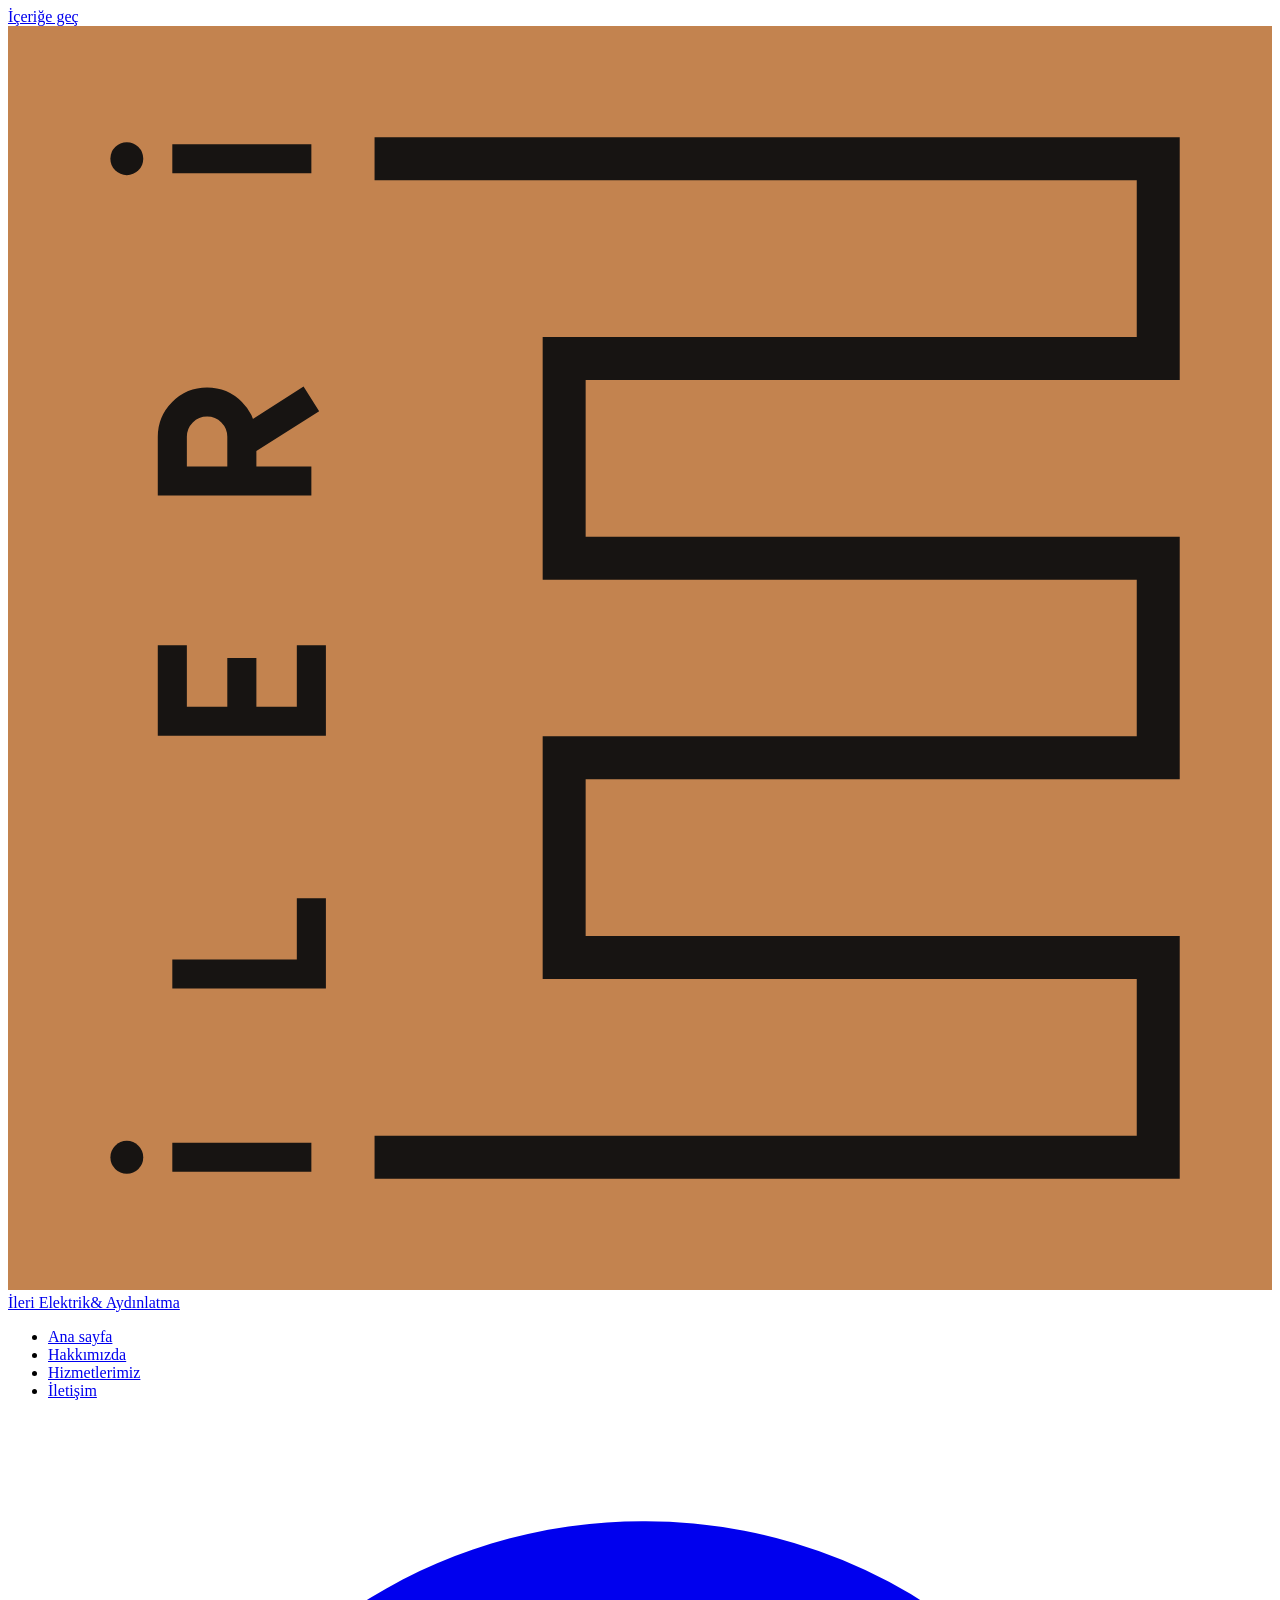
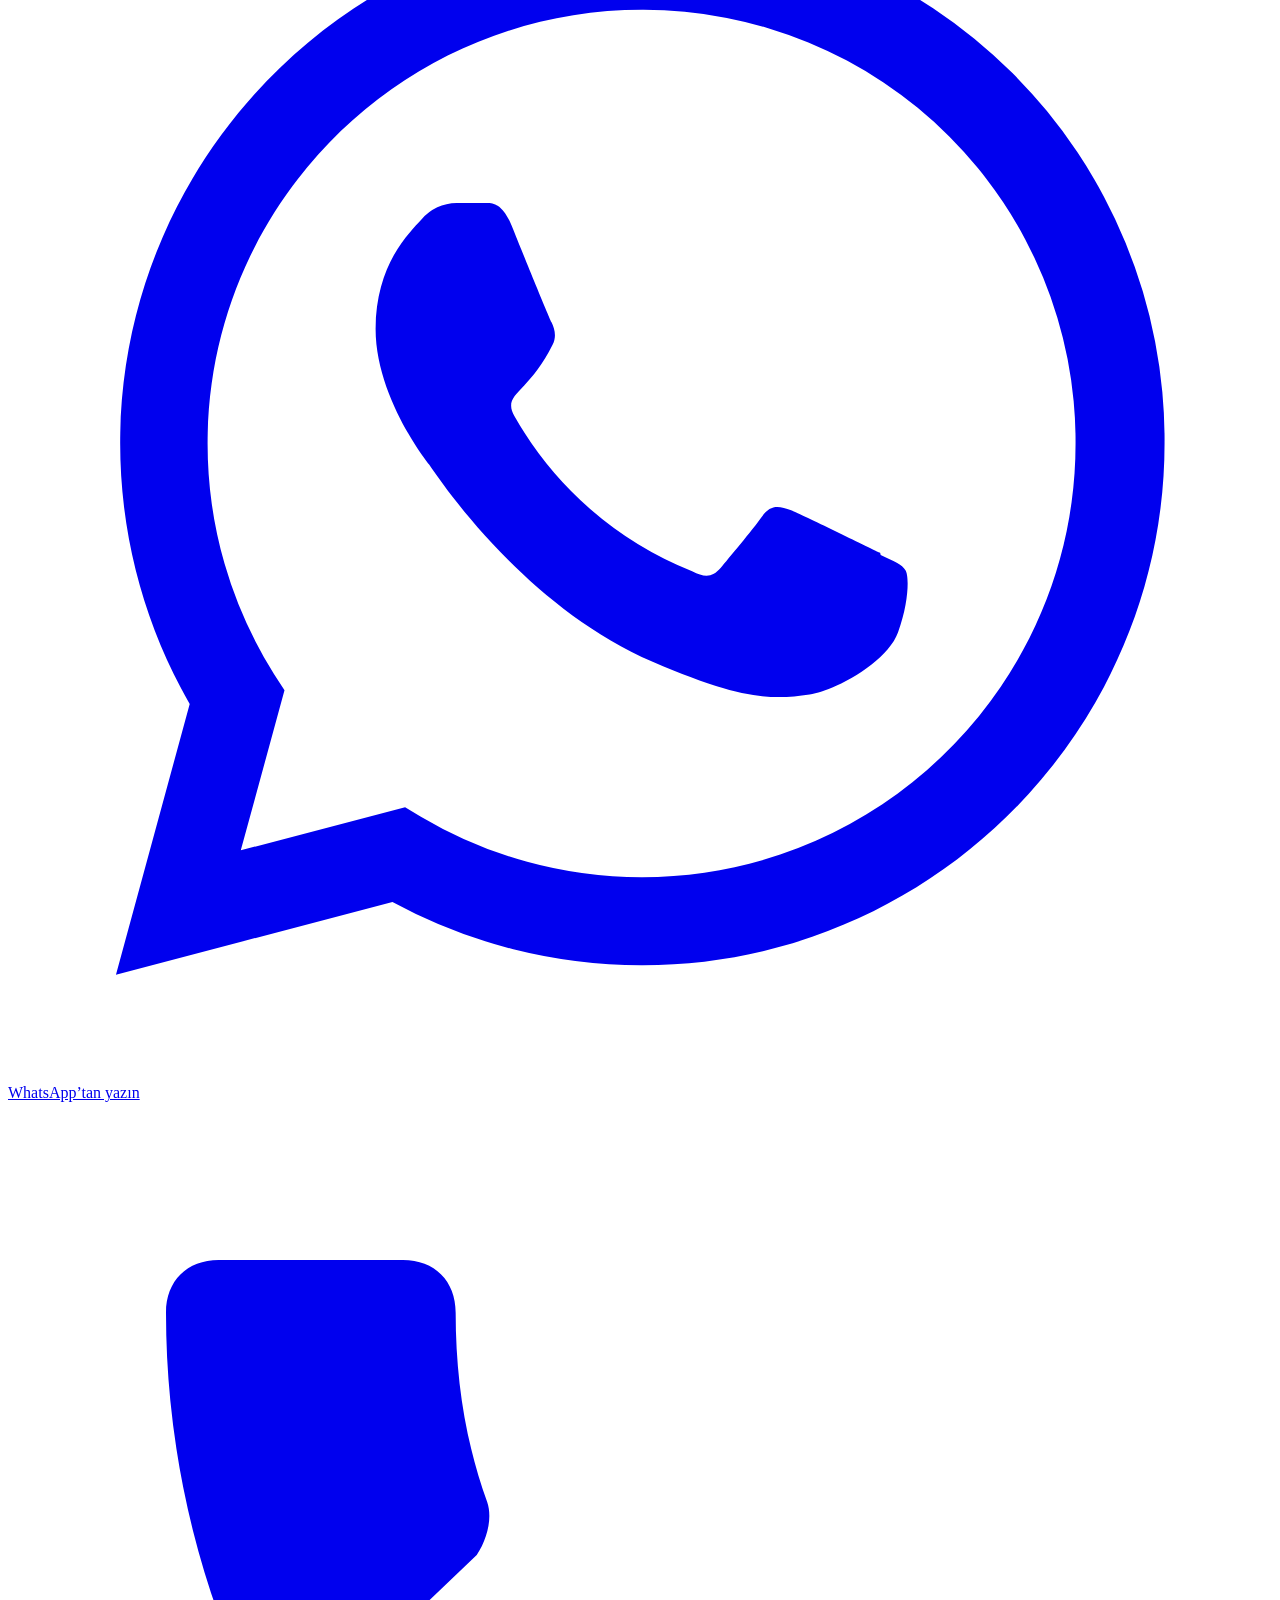
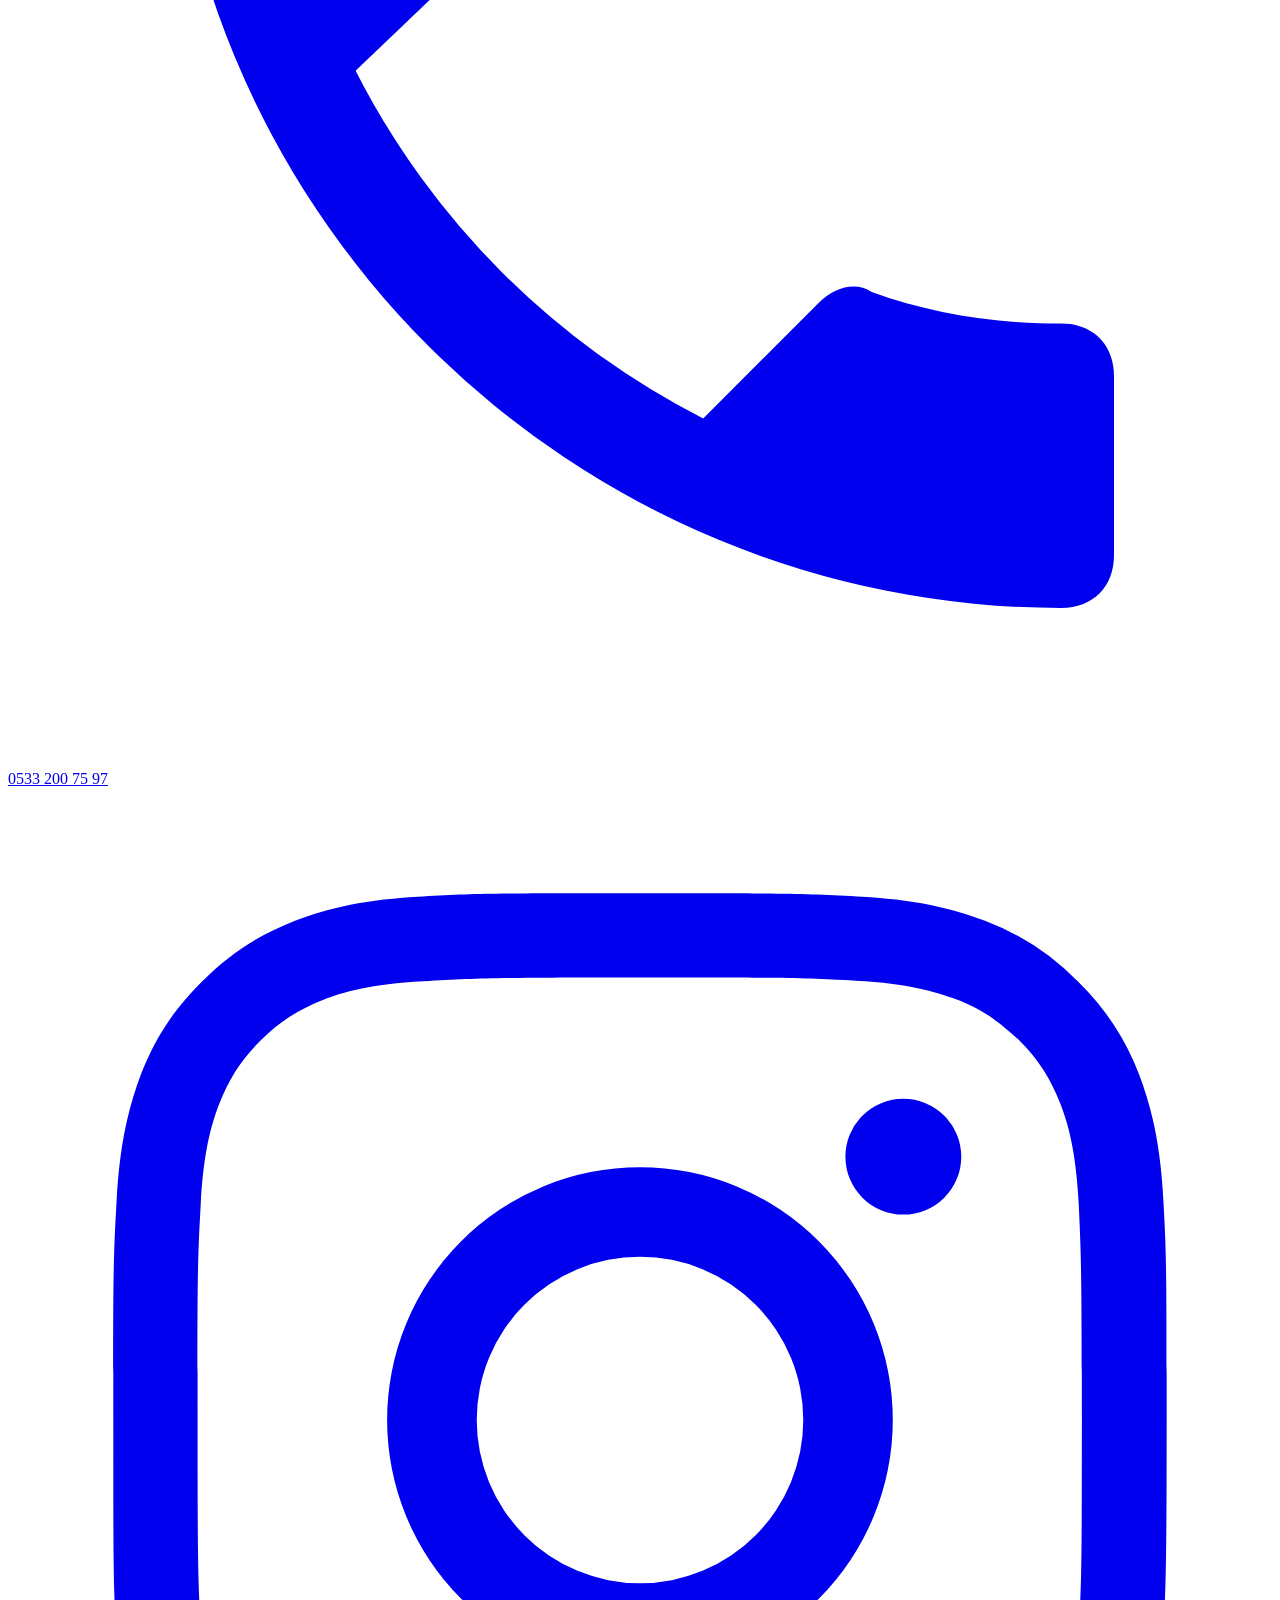
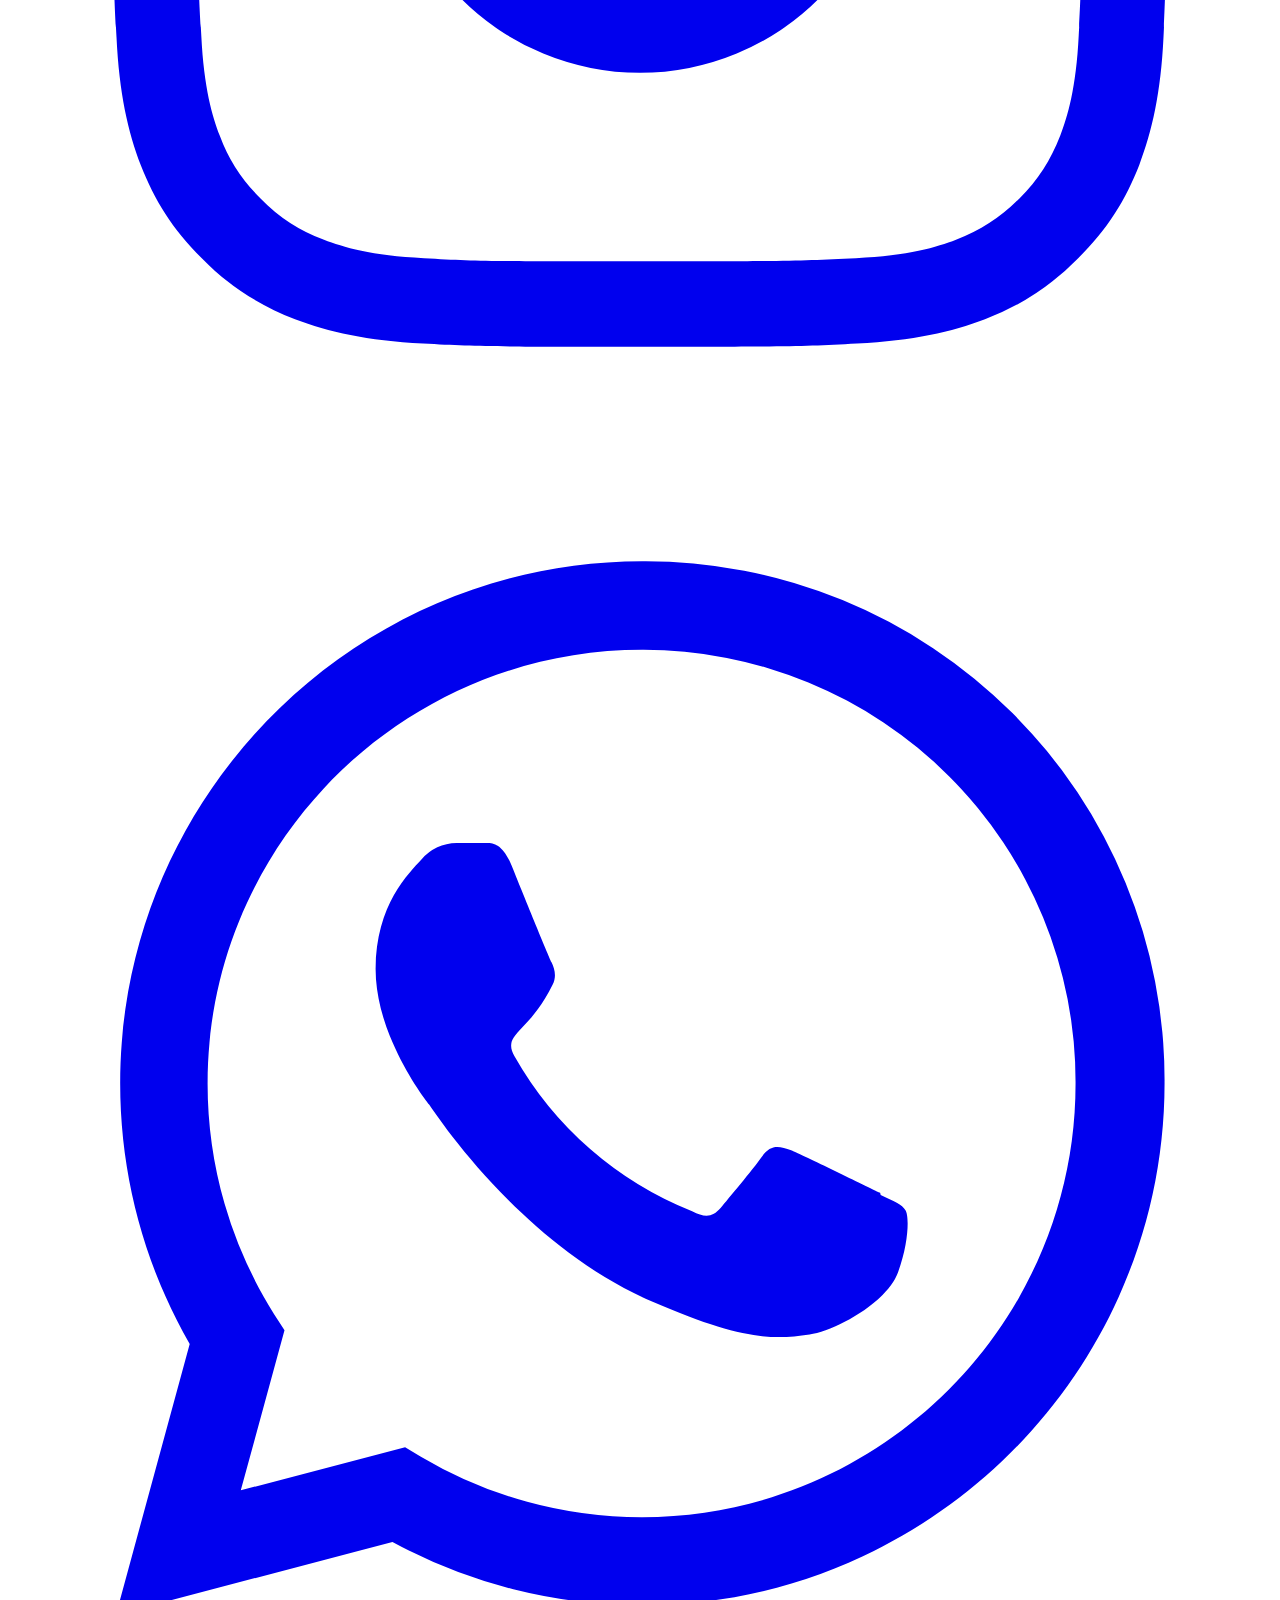
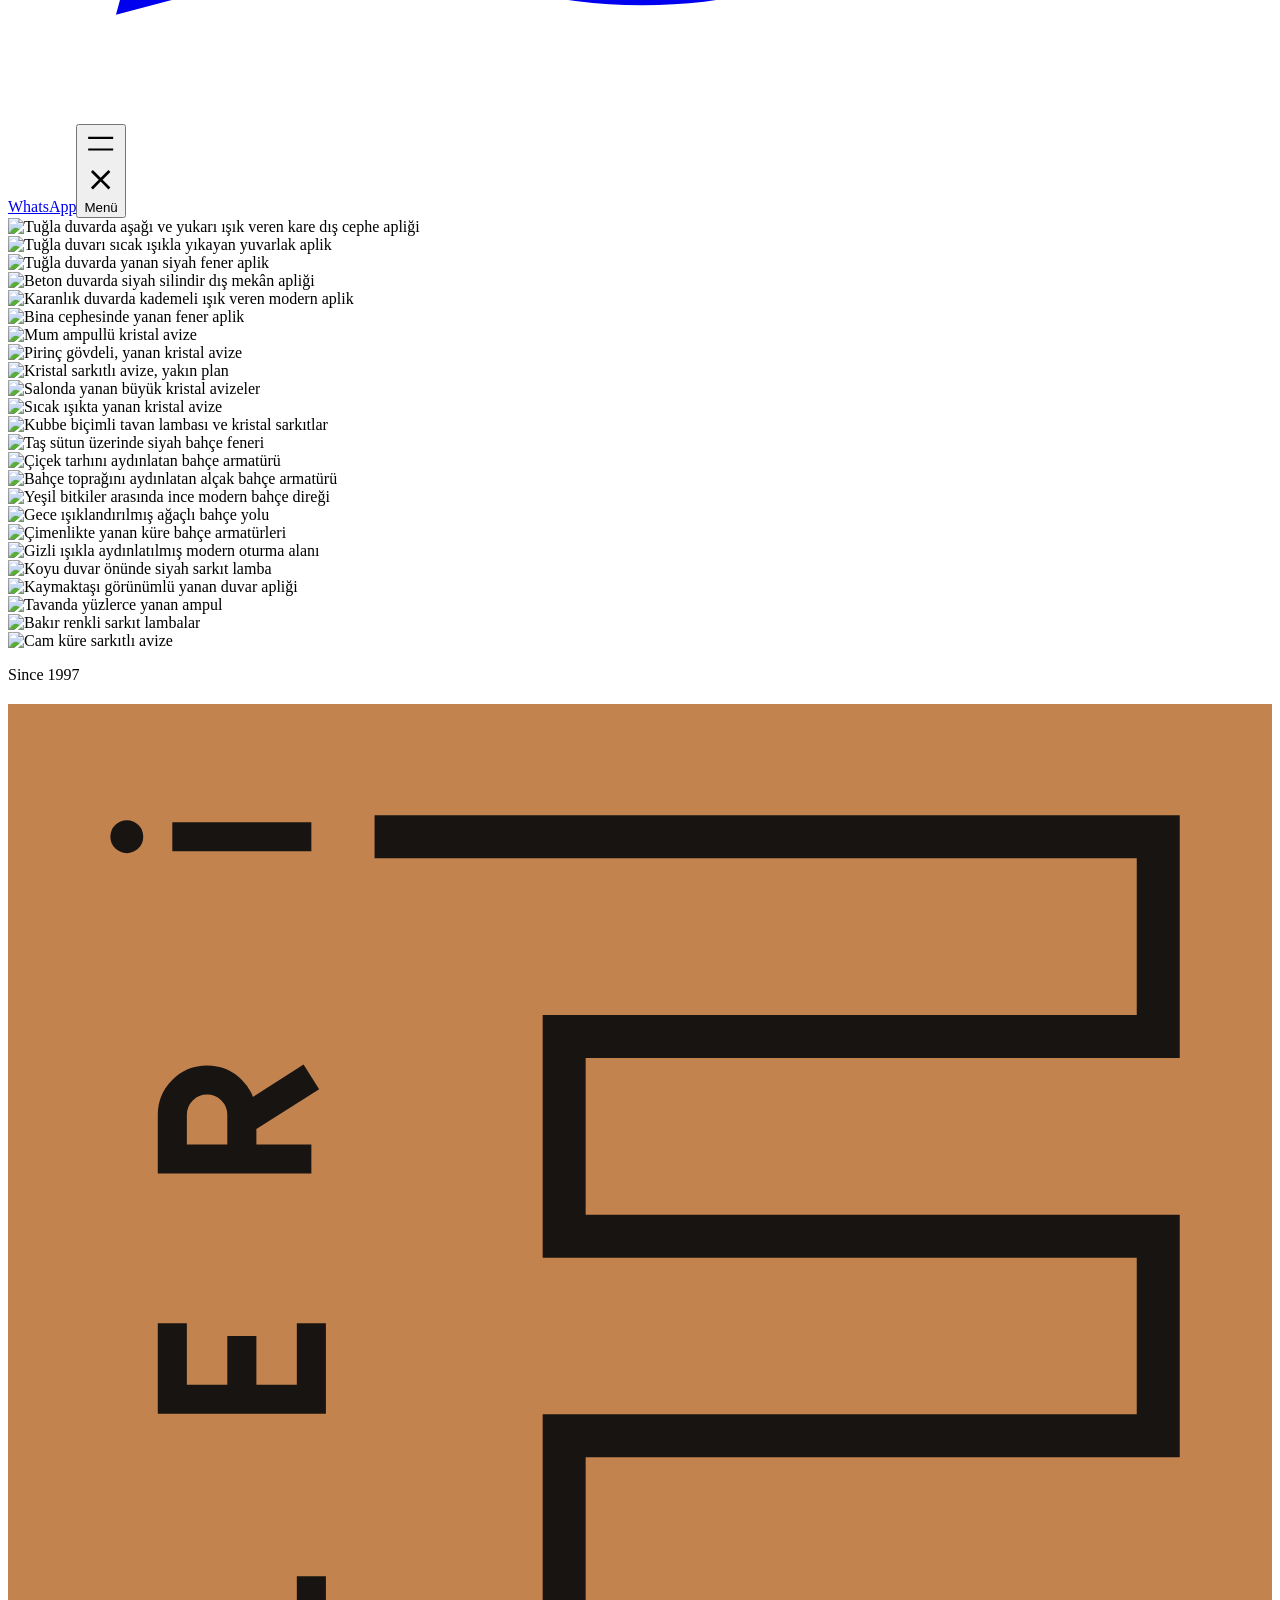
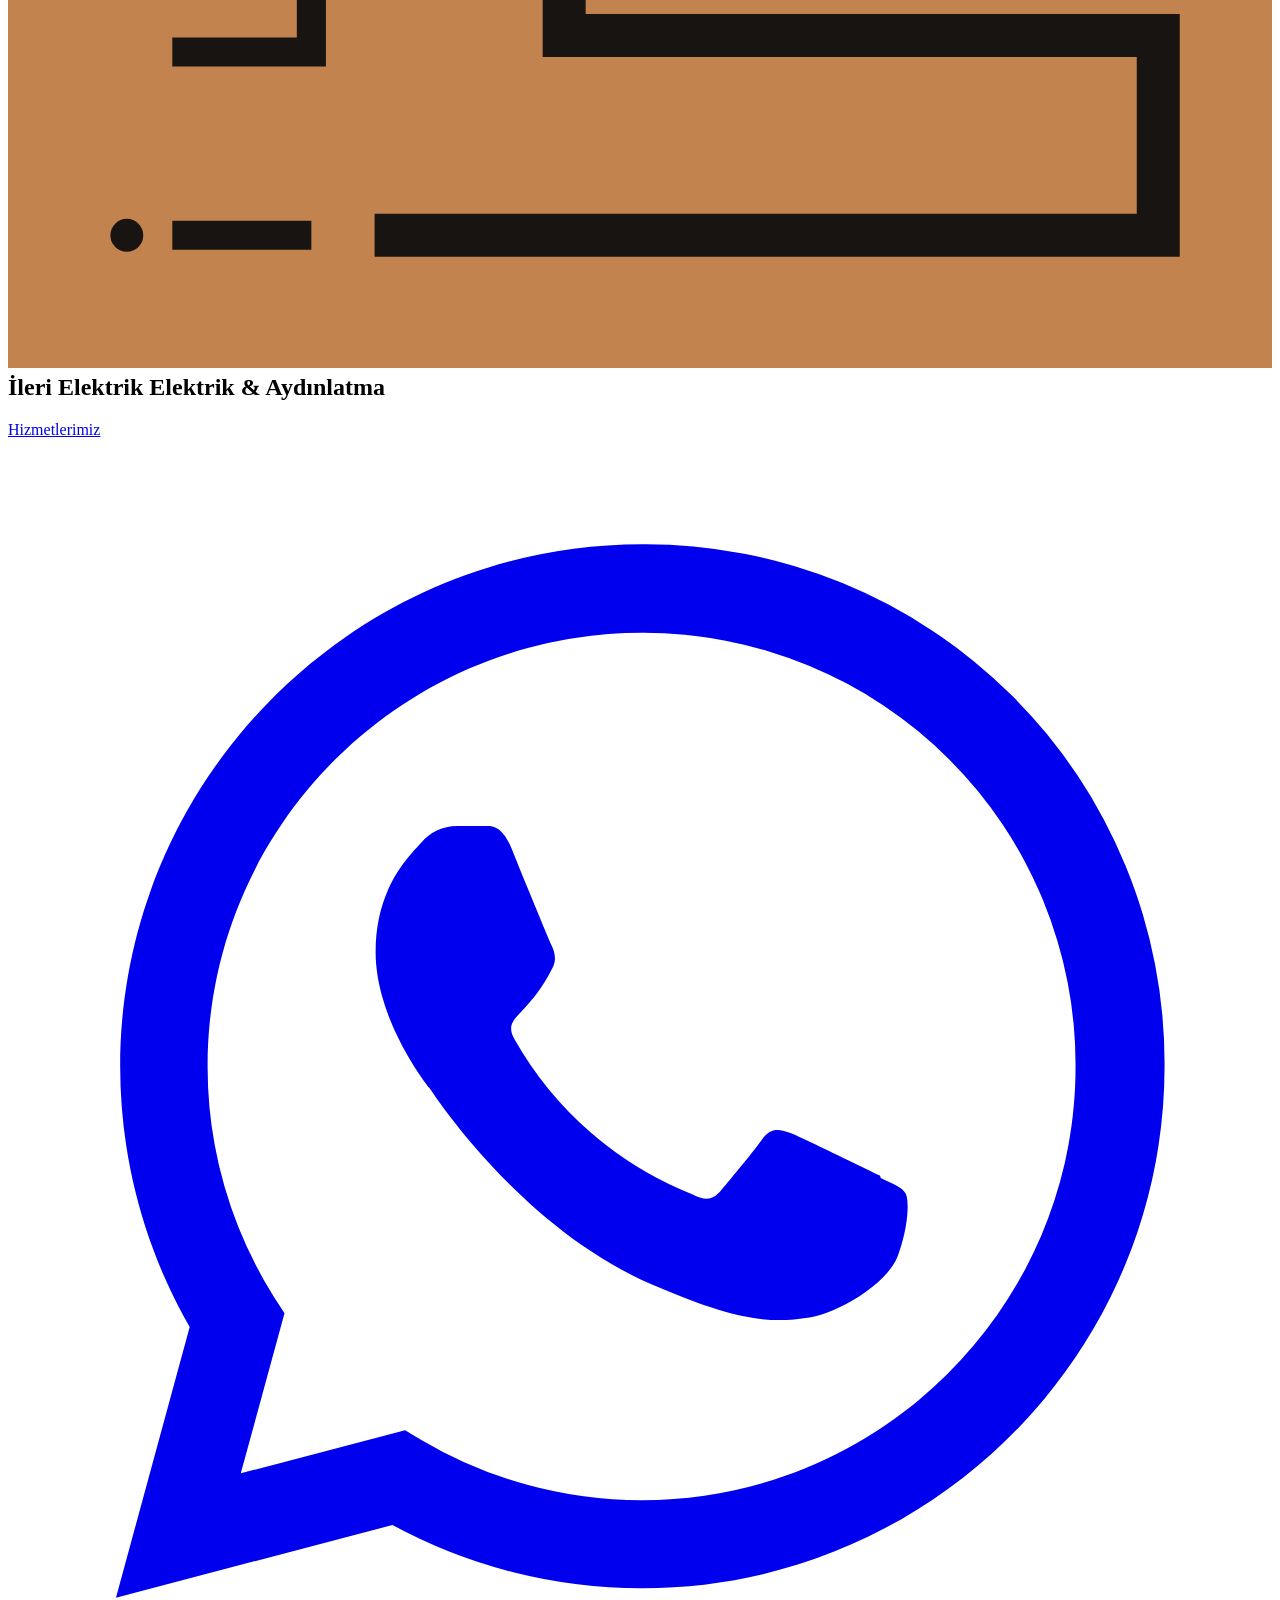
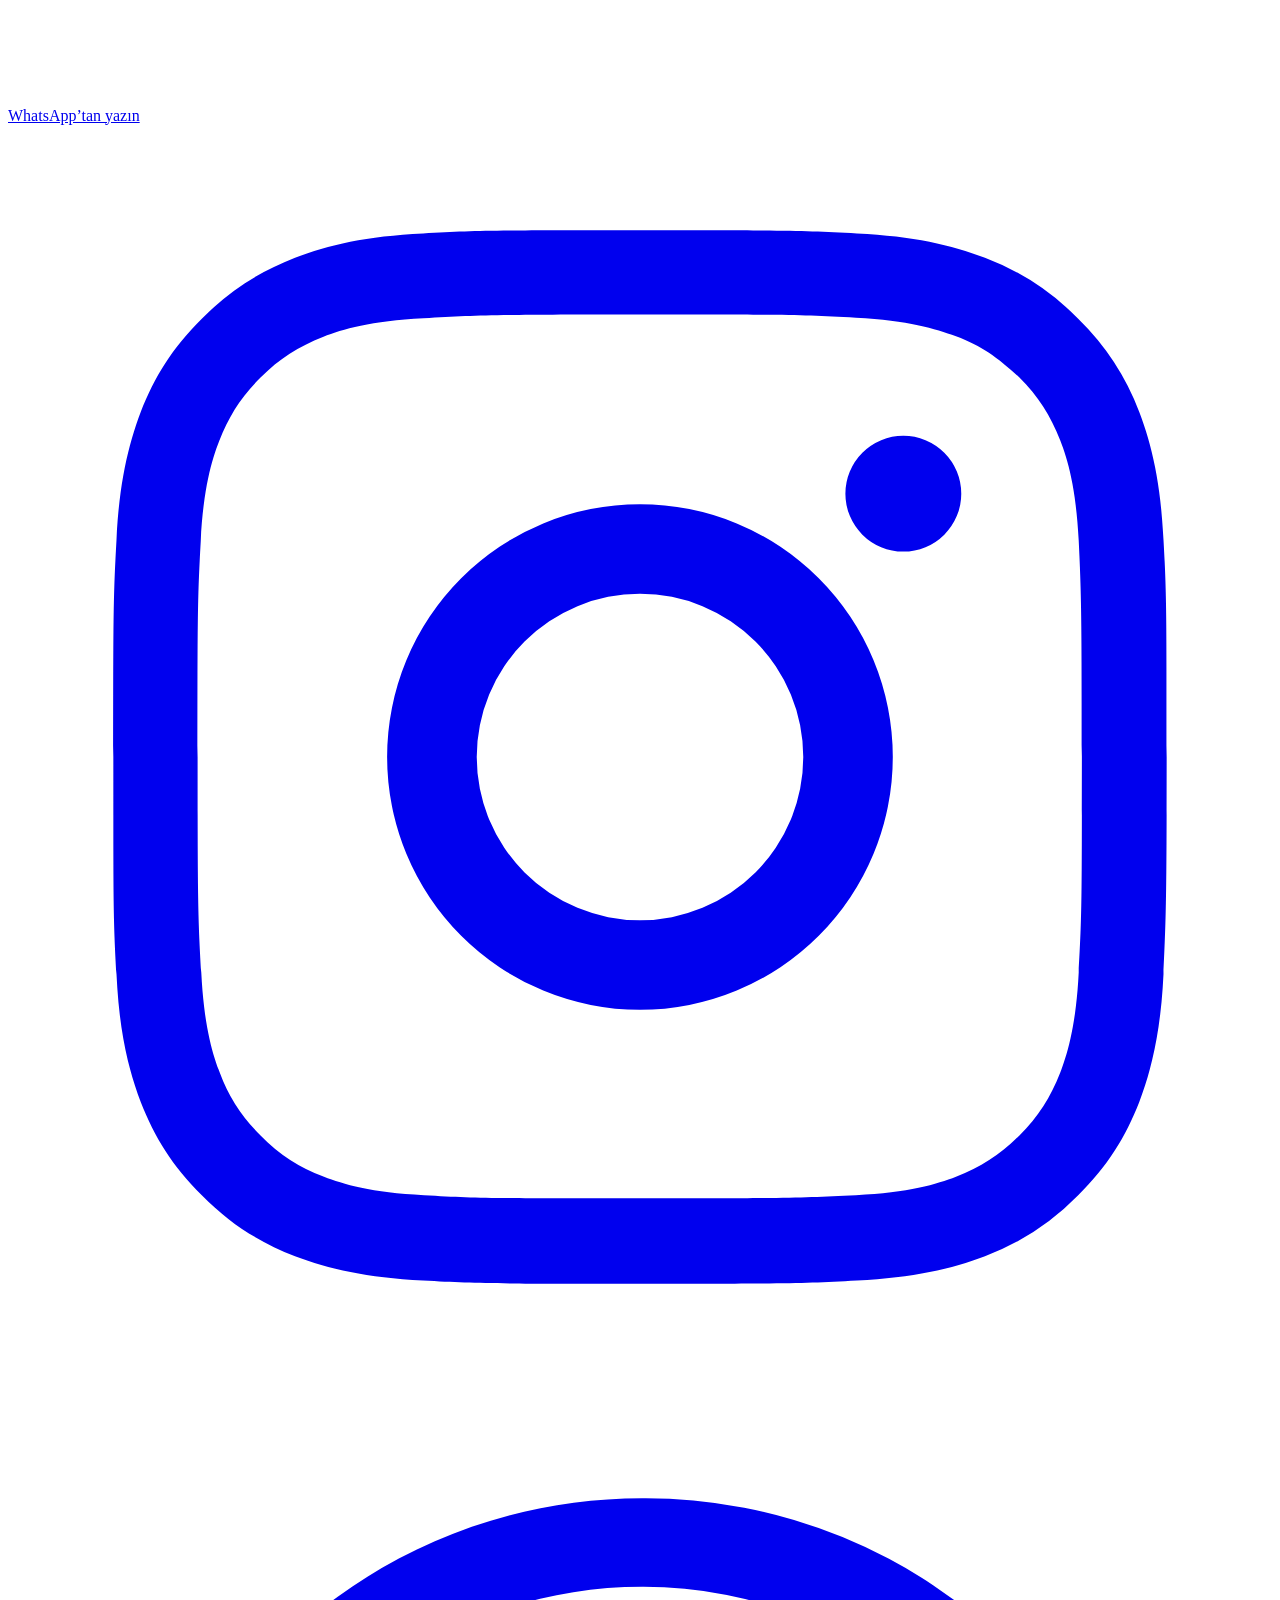
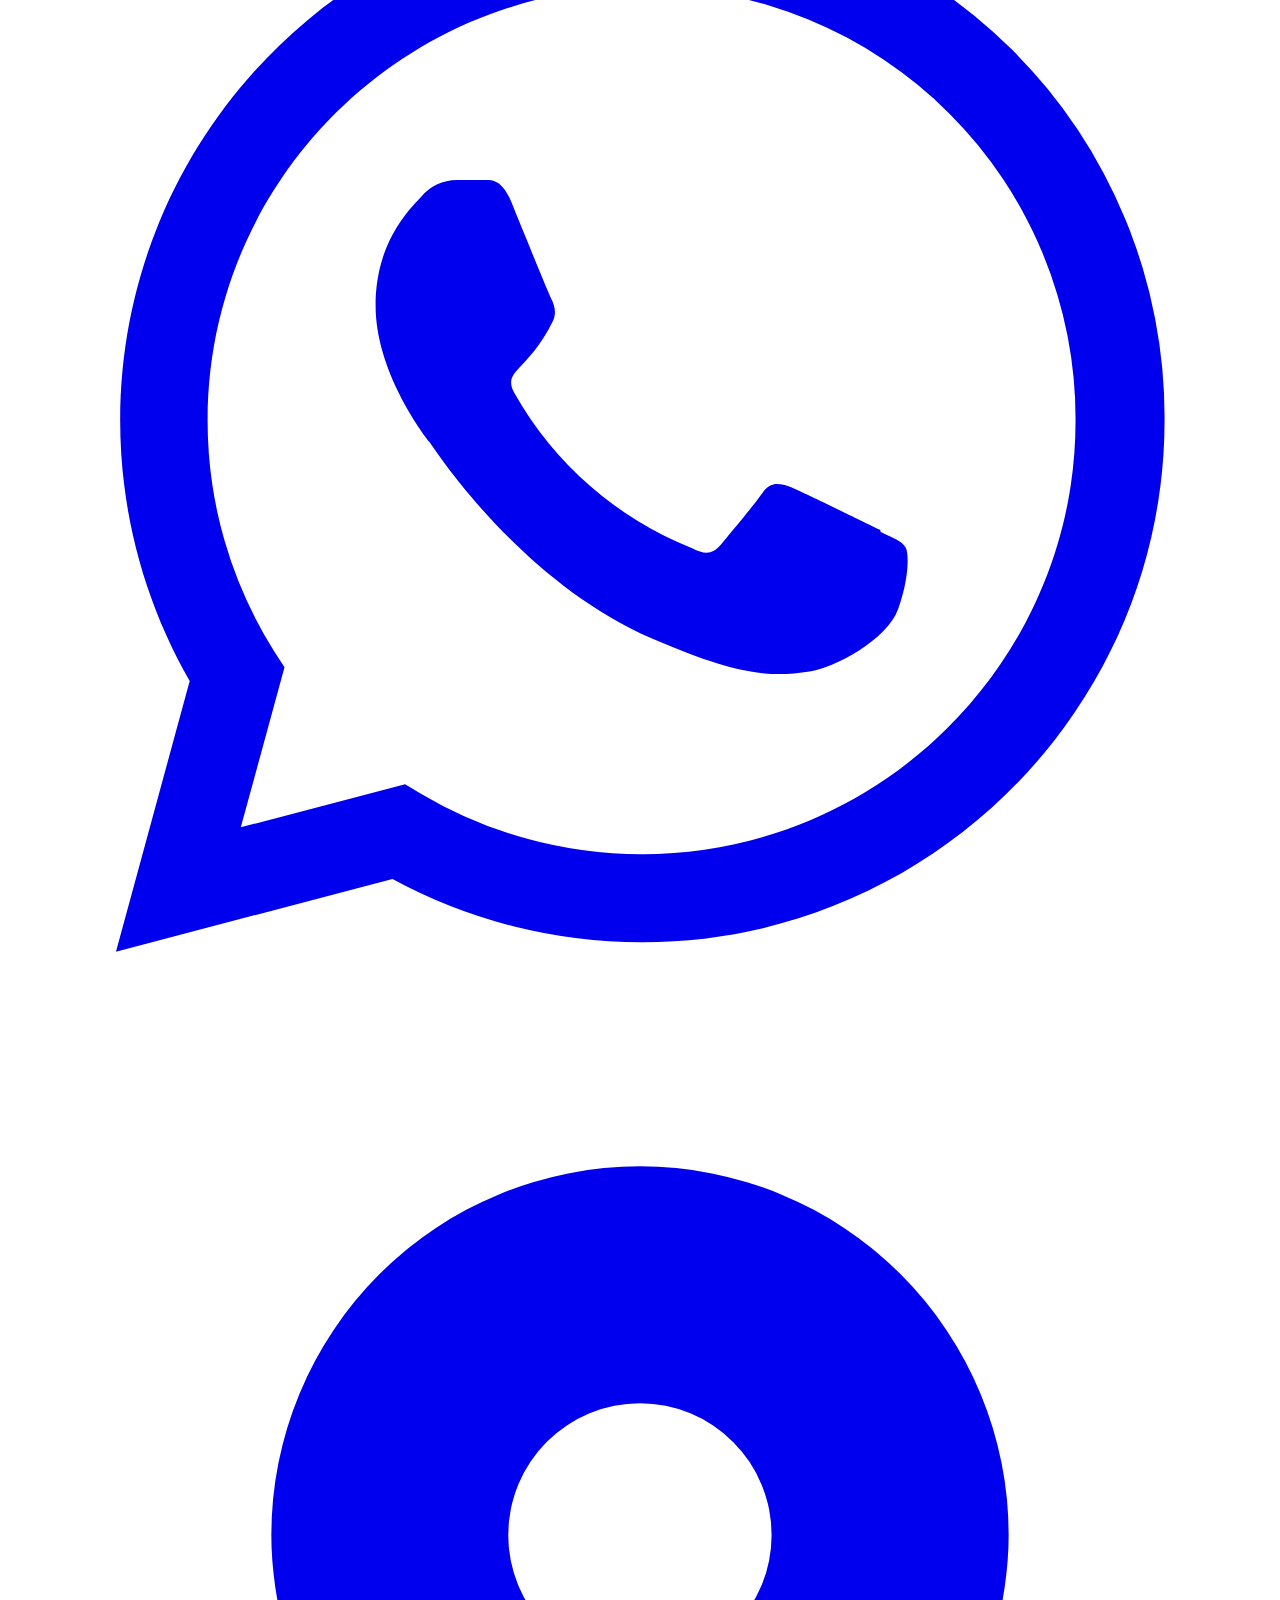
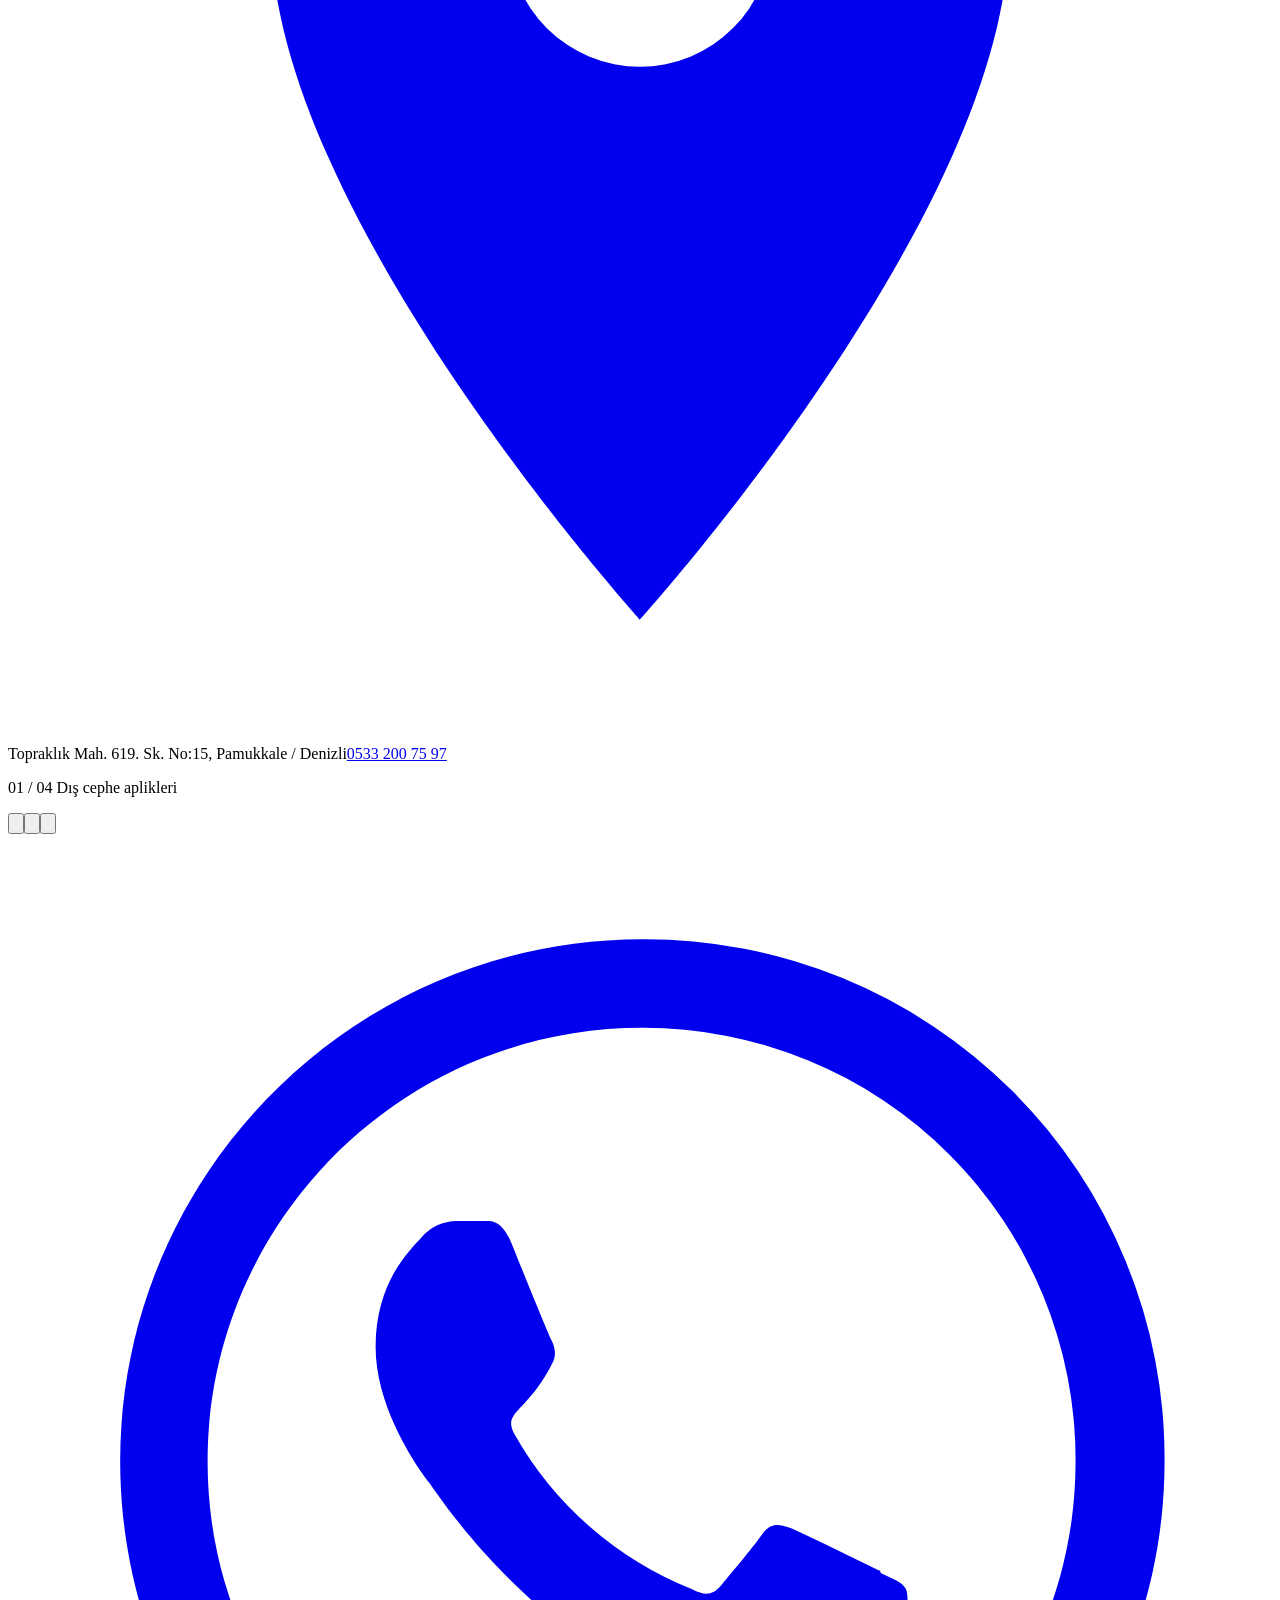
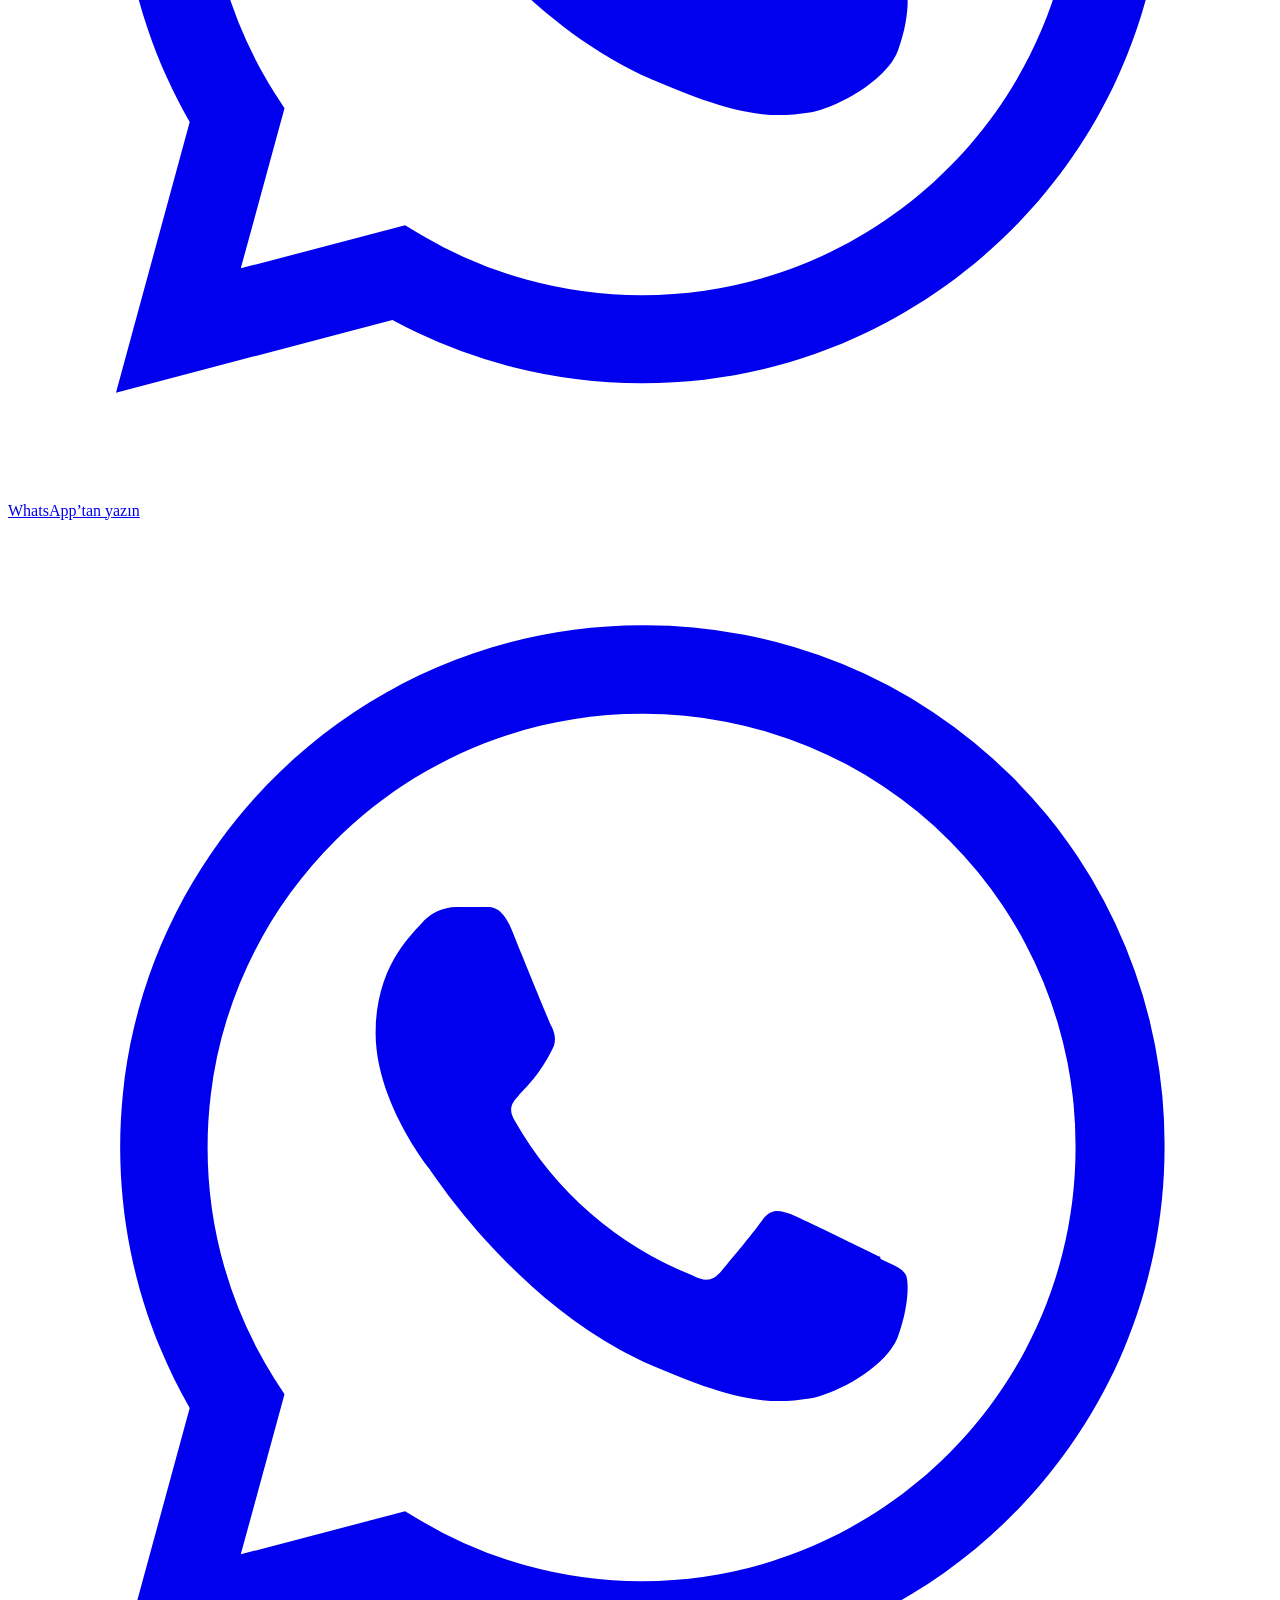
==== commit 1dc95410: "Önizleme güncellendi" ====
--- a/index.html
+++ b/index.html
@@ -1 +1 @@
-<!DOCTYPE html><html lang="tr" data-astro-cid-hkbrpulz><head><meta name="robots" content="noindex, nofollow"><meta charset="utf-8"><meta name="viewport" content="width=device-width, initial-scale=1"><title>İleri Elektrik &amp; Aydınlatma | Denizli Avize ve Aydınlatma</title><meta name="description" content="Denizli Pamukkale’de 1997’den beri avize, iç ve dış mekân aydınlatma, elektrik malzemesi ve elektrik taahhüt işleri. WhatsApp: 0533 200 75 97."><link rel="canonical" href="https://www.ilerielektrik.com.tr/"><meta name="theme-color" content="#171412"><link rel="icon" href="/ileri-elektrik-onizleme/favicon.svg" type="image/svg+xml"><link rel="sitemap" href="/ileri-elektrik-onizleme/sitemap-index.xml"><meta property="og:type" content="website"><meta property="og:locale" content="tr_TR"><meta property="og:site_name" content="İleri Elektrik &amp; Aydınlatma"><meta property="og:title" content="İleri Elektrik &amp; Aydınlatma | Denizli Avize ve Aydınlatma"><meta property="og:description" content="Denizli Pamukkale’de 1997’den beri avize, iç ve dış mekân aydınlatma, elektrik malzemesi ve elektrik taahhüt işleri. WhatsApp: 0533 200 75 97."><meta property="og:url" content="https://www.ilerielektrik.com.tr/"><meta property="og:image" content="https://www.ilerielektrik.com.tr/ileri-elektrik-onizleme/_astro/ic-02.CQq-vraP_Z2ilb2J.jpg"><meta property="og:image:width" content="1200"><meta property="og:image:height" content="630"><meta name="twitter:card" content="summary_large_image"><script type="application/ld+json">{"@context":"https://schema.org","@type":["HomeGoodsStore","HardwareStore"],"@id":"https://www.ilerielektrik.com.tr/#isletme","name":"İleri Elektrik & Aydınlatma","alternateName":"İleri Elektrik","description":"Denizli Pamukkale’de 1997’den beri avize, aydınlatma ve elektrik malzemesi satışı ve elektrik taahhüt işleri.","url":"https://www.ilerielektrik.com.tr/","image":"https://www.ilerielektrik.com.tr/ileri-elektrik-onizleme/_astro/ic-02.CQq-vraP_Z2ilb2J.jpg","telephone":"+905332007597","email":"info@ilerielektrik.com.tr","foundingDate":"1997","address":{"@type":"PostalAddress","streetAddress":"Topraklık Mah. 619. Sk. No:15","addressLocality":"Pamukkale","addressRegion":"Denizli","postalCode":"20150","addressCountry":"TR"},"geo":{"@type":"GeoCoordinates","latitude":37.7817309,"longitude":29.0908937},"openingHoursSpecification":[{"@type":"OpeningHoursSpecification","dayOfWeek":["Monday","Tuesday","Wednesday","Thursday","Friday","Saturday"],"opens":"08:00","closes":"20:00"}],"areaServed":{"@type":"City","name":"Denizli"},"hasMap":"https://maps.google.com/?cid=10146240697950477800","sameAs":["https://maps.google.com/?cid=10146240697950477800","https://www.instagram.com/ilerielektrik20/"],"paymentAccepted":"Nakit, Kredi kartı, Banka kartı"}</script><link rel="stylesheet" href="/ileri-elektrik-onizleme/_astro/Base.DMyxoNCD.css"><link rel="stylesheet" href="/ileri-elektrik-onizleme/_astro/index.DilQZmyA.css"></head><body class="home" data-astro-cid-hkbrpulz><a class="skip" href="#icerik" data-astro-cid-hkbrpulz>İçeriğe geç</a><header class="site-header overlay" data-astro-cid-nen7h5rs><div class="bar" data-astro-cid-nen7h5rs><a href="/ileri-elektrik-onizleme/" class="home" aria-label="İleri Elektrik &amp; Aydınlatma, ana sayfa" data-astro-cid-nen7h5rs><span class="logo" data-astro-cid-f7espo7c><svg class="mark" viewBox="0 0 100 100" aria-hidden="true" focusable="false"><rect width="100" height="100" fill="var(--logo-copper, #c3834f)"></rect><g fill="none" stroke="var(--logo-cut, #171412)" stroke-linejoin="miter" stroke-linecap="butt"><path class="line" pathLength="1" stroke-width="3.4" d="M29 10.5H91V26.3H44V42.1H91V57.9H44V73.7H91V89.5H29"></path><g transform="translate(0 100) rotate(-90)" stroke-width="2.3"><path d="M10.5 13V24M25 13V24H31M51 13H45V24H51M45 18.5H50M64 24V13H67.5A2.75 2.75 0 0 1 67.5 18.5H64M67 18.5L70.5 24M89.5 13V24"></path><circle cx="10.5" cy="9.4" r="1.3" fill="var(--logo-cut, #171412)" stroke="none"></circle><circle cx="89.5" cy="9.4" r="1.3" fill="var(--logo-cut, #171412)" stroke="none"></circle></g></g></svg><span class="words" data-astro-cid-f7espo7c><span class="name" data-astro-cid-f7espo7c>İleri Elektrik</span><span class="sub" data-astro-cid-f7espo7c>&amp; Aydınlatma</span></span></span></a><nav id="menu" class="nav" aria-label="Ana menü" data-astro-cid-nen7h5rs><ul data-astro-cid-nen7h5rs><li data-astro-cid-nen7h5rs><a href="/ileri-elektrik-onizleme/" aria-current="page" data-astro-cid-nen7h5rs>Ana sayfa</a></li><li data-astro-cid-nen7h5rs><a href="/ileri-elektrik-onizleme/hakkimizda/" data-astro-cid-nen7h5rs>Hakkımızda</a></li><li data-astro-cid-nen7h5rs><a href="/ileri-elektrik-onizleme/hizmetlerimiz/" data-astro-cid-nen7h5rs>Hizmetlerimiz</a></li><li data-astro-cid-nen7h5rs><a href="/ileri-elektrik-onizleme/iletisim/" data-astro-cid-nen7h5rs>İletişim</a></li></ul><div class="menu-contact" data-astro-cid-nen7h5rs><a class="btn btn-wa" href="https://wa.me/905332007597?text=Merhaba%2C%20web%20sitenizden%20ula%C5%9F%C4%B1yorum.%20Bilgi%20almak%20istiyorum." target="_blank" rel="noopener" data-track="whatsapp-menu" data-astro-cid-nen7h5rs><svg viewBox="0 0 24 24" aria-hidden="true" focusable="false" fill="currentColor"><path d="M12.04 2C6.58 2 2.13 6.45 2.13 11.91c0 1.75.46 3.45 1.32 4.95L2.05 22l5.25-1.38a9.9 9.9 0 0 0 4.74 1.2h.01c5.46 0 9.91-4.45 9.91-9.91A9.85 9.85 0 0 0 12.04 2Zm0 18.15h-.01a8.2 8.2 0 0 1-4.19-1.15l-.3-.18-3.12.82.83-3.04-.2-.31a8.2 8.2 0 0 1-1.26-4.38c0-4.54 3.7-8.23 8.25-8.23a8.2 8.2 0 0 1 8.23 8.24c0 4.54-3.7 8.23-8.23 8.23Zm4.52-6.16c-.25-.12-1.47-.72-1.69-.81-.23-.08-.39-.12-.56.13-.17.24-.64.8-.78.97-.15.17-.29.19-.54.06a6.73 6.73 0 0 1-3.37-2.94c-.25-.44.25-.41.72-1.36.08-.16.04-.3-.02-.43-.06-.12-.56-1.34-.76-1.84-.2-.48-.41-.42-.56-.42h-.48a.92.92 0 0 0-.67.31c-.23.25-.87.86-.87 2.08 0 1.23.89 2.42 1.02 2.58.12.17 1.75 2.67 4.24 3.74 1.58.68 2.2.74 2.98.62.48-.07 1.47-.6 1.68-1.18.21-.58.21-1.08.14-1.18-.06-.11-.22-.17-.47-.29Z"></path></svg> WhatsApp’tan yazın</a><a class="btn btn-line" href="tel:+905332007597" data-astro-cid-nen7h5rs><svg viewBox="0 0 24 24" aria-hidden="true" focusable="false" fill="currentColor"><path d="M6.6 10.8a15.1 15.1 0 0 0 6.6 6.6l2.2-2.2c.3-.3.7-.4 1-.2 1.1.4 2.3.6 3.6.6.6 0 1 .4 1 1V20c0 .6-.4 1-1 1A17 17 0 0 1 3 4c0-.6.4-1 1-1h3.5c.6 0 1 .4 1 1 0 1.3.2 2.5.6 3.6.1.3 0 .7-.2 1l-2.3 2.2Z"></path></svg> 0533 200 75 97</a></div></nav><div class="tools" data-astro-cid-nen7h5rs><a class="ig" href="https://www.instagram.com/ilerielektrik20/" target="_blank" rel="noopener" aria-label="Instagram’da İleri Elektrik" data-astro-cid-nen7h5rs><svg viewBox="0 0 24 24" aria-hidden="true" focusable="false" fill="currentColor"><path d="M12 7.2a4.8 4.8 0 1 0 0 9.6 4.8 4.8 0 0 0 0-9.6Zm0 7.9a3.1 3.1 0 1 1 0-6.2 3.1 3.1 0 0 1 0 6.2Zm6.1-8.1a1.1 1.1 0 1 1-2.2 0 1.1 1.1 0 0 1 2.2 0ZM12 3.6c2.7 0 3 0 4.1.06 1 .05 1.5.21 1.9.35.5.19.8.41 1.2.78.37.37.59.72.78 1.2.14.36.3.9.35 1.9.05 1.06.06 1.38.06 4.1s0 3.04-.06 4.1c-.05 1-.21 1.54-.35 1.9-.19.48-.41.83-.78 1.2-.37.37-.72.59-1.2.78-.36.14-.9.3-1.9.35-1.06.05-1.38.06-4.1.06s-3.04 0-4.1-.06c-1-.05-1.54-.21-1.9-.35a3.2 3.2 0 0 1-1.2-.78 3.2 3.2 0 0 1-.78-1.2c-.14-.36-.3-.9-.35-1.9C3.61 15.04 3.6 14.72 3.6 12s0-3.04.06-4.1c.05-1 .21-1.54.35-1.9.19-.48.41-.83.78-1.2.37-.37.72-.59 1.2-.78.36-.14.9-.3 1.9-.35C8.96 3.61 9.28 3.6 12 3.6ZM12 2c-2.72 0-3.06 0-4.12.06-1.07.05-1.8.22-2.43.46-.66.26-1.22.6-1.77 1.16-.56.55-.9 1.11-1.16 1.77-.24.64-.41 1.36-.46 2.43C2 8.94 2 9.28 2 12s0 3.06.06 4.12c.05 1.07.22 1.8.46 2.43.26.66.6 1.22 1.16 1.77.55.56 1.11.9 1.77 1.16.64.24 1.36.41 2.43.46C8.94 22 9.28 22 12 22s3.06 0 4.12-.06c1.07-.05 1.8-.22 2.43-.46a4.9 4.9 0 0 0 1.77-1.16c.56-.55.9-1.11 1.16-1.77.24-.64.41-1.36.46-2.43.05-1.06.06-1.4.06-4.12s0-3.06-.06-4.12c-.05-1.07-.22-1.8-.46-2.43a4.9 4.9 0 0 0-1.16-1.77 4.9 4.9 0 0 0-1.77-1.16c-.64-.24-1.36-.41-2.43-.46C15.06 2 14.72 2 12 2Z"></path></svg></a><a class="btn btn-wa cta" href="https://wa.me/905332007597?text=Merhaba%2C%20web%20sitenizden%20ula%C5%9F%C4%B1yorum.%20Bilgi%20almak%20istiyorum." target="_blank" rel="noopener" data-track="whatsapp-header" data-astro-cid-nen7h5rs><svg viewBox="0 0 24 24" aria-hidden="true" focusable="false" fill="currentColor"><path d="M12.04 2C6.58 2 2.13 6.45 2.13 11.91c0 1.75.46 3.45 1.32 4.95L2.05 22l5.25-1.38a9.9 9.9 0 0 0 4.74 1.2h.01c5.46 0 9.91-4.45 9.91-9.91A9.85 9.85 0 0 0 12.04 2Zm0 18.15h-.01a8.2 8.2 0 0 1-4.19-1.15l-.3-.18-3.12.82.83-3.04-.2-.31a8.2 8.2 0 0 1-1.26-4.38c0-4.54 3.7-8.23 8.25-8.23a8.2 8.2 0 0 1 8.23 8.24c0 4.54-3.7 8.23-8.23 8.23Zm4.52-6.16c-.25-.12-1.47-.72-1.69-.81-.23-.08-.39-.12-.56.13-.17.24-.64.8-.78.97-.15.17-.29.19-.54.06a6.73 6.73 0 0 1-3.37-2.94c-.25-.44.25-.41.72-1.36.08-.16.04-.3-.02-.43-.06-.12-.56-1.34-.76-1.84-.2-.48-.41-.42-.56-.42h-.48a.92.92 0 0 0-.67.31c-.23.25-.87.86-.87 2.08 0 1.23.89 2.42 1.02 2.58.12.17 1.75 2.67 4.24 3.74 1.58.68 2.2.74 2.98.62.48-.07 1.47-.6 1.68-1.18.21-.58.21-1.08.14-1.18-.06-.11-.22-.17-.47-.29Z"></path></svg> WhatsApp</a><button class="menu-btn" type="button" aria-controls="menu" aria-expanded="false" data-astro-cid-nen7h5rs><svg class="open" viewBox="0 0 24 24" aria-hidden="true" focusable="false" fill="currentColor"><path d="M3 7h18v1.6H3V7Zm0 8.4h18V17H3v-1.6Z"></path></svg><svg class="shut" viewBox="0 0 24 24" aria-hidden="true" focusable="false" fill="currentColor"><path d="m6.4 5 5.6 5.6L17.6 5 19 6.4 13.4 12l5.6 5.6-1.4 1.4-5.6-5.6L6.4 19 5 17.6l5.6-5.6L5 6.4 6.4 5Z"></path></svg><span class="visually-hidden" data-astro-cid-nen7h5rs>Menü</span></button></div></div></header><script type="module">var e=document.querySelector(`.menu-btn`),t=document.querySelector(`.site-header`),n=n=>{e?.setAttribute(`aria-expanded`,String(n)),t?.classList.toggle(`is-open`,n),document.documentElement.classList.toggle(`menu-open`,n)};e?.addEventListener(`click`,()=>n(e.getAttribute(`aria-expanded`)!==`true`)),document.addEventListener(`keydown`,r=>{r.key===`Escape`&&t?.classList.contains(`is-open`)&&(n(!1),e?.focus())});</script><main id="icerik" data-astro-cid-hkbrpulz><section class="hero" aria-roledescription="carousel" aria-label="Aydınlatma kataloğu" data-astro-cid-lcdefpme><div class="slides" id="slaytlar" data-astro-cid-lcdefpme><div class="slide duzen-a" data-baslik="Dış cephe aplikleri" data-active role="group" aria-roledescription="slayt" aria-label="1 / 4: Dış cephe aplikleri" data-astro-cid-lcdefpme><div class="c c1" data-astro-cid-lcdefpme><img src="/ileri-elektrik-onizleme/_astro/dis-01.6x9GyQ2q_ZgW7Fo.webp" srcset="/ileri-elektrik-onizleme/_astro/dis-01.6x9GyQ2q_2k3tLU.webp 400w, /ileri-elektrik-onizleme/_astro/dis-01.6x9GyQ2q_2AwHi.webp 640w, /ileri-elektrik-onizleme/_astro/dis-01.6x9GyQ2q_Z1482fM.webp 900w" alt="Tuğla duvarda aşağı ve yukarı ışık veren kare dış cephe apliği" sizes="(max-width: 720px) 50vw, 26vw" loading="eager" data-astro-cid-lcdefpme="true" decoding="async" width="1400" height="922"></div><div class="c c2" data-astro-cid-lcdefpme><img src="/ileri-elektrik-onizleme/_astro/dis-04.rwFUv0aJ_1g1gO1.webp" srcset="/ileri-elektrik-onizleme/_astro/dis-04.rwFUv0aJ_Z1bBUrn.webp 400w, /ileri-elektrik-onizleme/_astro/dis-04.rwFUv0aJ_Z23DDNI.webp 640w, /ileri-elektrik-onizleme/_astro/dis-04.rwFUv0aJ_shUQq.webp 900w" alt="Tuğla duvarı sıcak ışıkla yıkayan yuvarlak aplik" sizes="(max-width: 720px) 50vw, 26vw" loading="eager" data-astro-cid-lcdefpme="true" decoding="async" width="1400" height="1050"></div><div class="c c3" data-astro-cid-lcdefpme><img src="/ileri-elektrik-onizleme/_astro/dis-05.BS2WroVl_jgeIv.webp" srcset="/ileri-elektrik-onizleme/_astro/dis-05.BS2WroVl_1sKCbc.webp 400w, /ileri-elektrik-onizleme/_astro/dis-05.BS2WroVl_24Y7DT.webp 640w, /ileri-elektrik-onizleme/_astro/dis-05.BS2WroVl_Z1O7zQP.webp 900w" alt="Tuğla duvarda yanan siyah fener aplik" sizes="(max-width: 720px) 50vw, 26vw" loading="eager" fetchpriority="high" data-astro-cid-lcdefpme="true" decoding="async" width="1400" height="2100"></div><div class="c c4" data-astro-cid-lcdefpme><img src="/ileri-elektrik-onizleme/_astro/dis-03.DfxTgsRW_2NLVV.webp" srcset="/ileri-elektrik-onizleme/_astro/dis-03.DfxTgsRW_k4JoW.webp 400w, /ileri-elektrik-onizleme/_astro/dis-03.DfxTgsRW_Z21tIVs.webp 640w, /ileri-elektrik-onizleme/_astro/dis-03.DfxTgsRW_2aQqYj.webp 900w" alt="Beton duvarda siyah silindir dış mekân apliği" sizes="(max-width: 720px) 50vw, 26vw" loading="eager" data-astro-cid-lcdefpme="true" decoding="async" width="1400" height="933"></div><div class="c c5" data-astro-cid-lcdefpme><img src="/ileri-elektrik-onizleme/_astro/dis-06.NtuWdC8j_1e87Cd.webp" srcset="/ileri-elektrik-onizleme/_astro/dis-06.NtuWdC8j_Z11kBbS.webp 400w, /ileri-elektrik-onizleme/_astro/dis-06.NtuWdC8j_rSMxT.webp 640w, /ileri-elektrik-onizleme/_astro/dis-06.NtuWdC8j_ZmATiu.webp 900w" alt="Karanlık duvarda kademeli ışık veren modern aplik" sizes="(max-width: 720px) 50vw, 26vw" loading="eager" data-astro-cid-lcdefpme="true" decoding="async" width="1400" height="1750"></div><div class="c c6" data-astro-cid-lcdefpme><img src="/ileri-elektrik-onizleme/_astro/dis-14.D0qhizv4_1vCTtT.webp" srcset="/ileri-elektrik-onizleme/_astro/dis-14.D0qhizv4_Z19y1Wb.webp 640w, /ileri-elektrik-onizleme/_astro/dis-14.D0qhizv4_ZUqRr8.webp 960w, /ileri-elektrik-onizleme/_astro/dis-14.D0qhizv4_1vCTtT.webp 1400w" alt="Bina cephesinde yanan fener aplik" sizes="(max-width: 720px) 100vw, 50vw" loading="eager" data-astro-cid-lcdefpme="true" decoding="async" width="1400" height="933"></div></div><div class="slide duzen-b" data-baslik="Avize" aria-hidden="true" role="group" aria-roledescription="slayt" aria-label="2 / 4: Avize" data-astro-cid-lcdefpme><div class="c c1" data-astro-cid-lcdefpme><img src="/ileri-elektrik-onizleme/_astro/ic-04.Cei4uqvC_19gi8i.webp" srcset="/ileri-elektrik-onizleme/_astro/ic-04.Cei4uqvC_Z1bqfah.webp 400w, /ileri-elektrik-onizleme/_astro/ic-04.Cei4uqvC_1XRomC.webp 640w, /ileri-elektrik-onizleme/_astro/ic-04.Cei4uqvC_Z2qYTnI.webp 900w" alt="Mum ampullü kristal avize" sizes="(max-width: 720px) 50vw, 26vw" loading="lazy" data-astro-cid-lcdefpme="true" decoding="async" width="1400" height="2100"></div><div class="c c2" data-astro-cid-lcdefpme><img src="/ileri-elektrik-onizleme/_astro/ic-02.CQq-vraP_ei6M3.webp" srcset="/ileri-elektrik-onizleme/_astro/ic-02.CQq-vraP_5NJLb.webp 400w, /ileri-elektrik-onizleme/_astro/ic-02.CQq-vraP_Z1O4JuQ.webp 640w, /ileri-elektrik-onizleme/_astro/ic-02.CQq-vraP_Z19JTrg.webp 900w" alt="Pirinç gövdeli, yanan kristal avize" sizes="(max-width: 720px) 50vw, 26vw" loading="lazy" data-astro-cid-lcdefpme="true" decoding="async" width="1400" height="2100"></div><div class="c c3" data-astro-cid-lcdefpme><img src="/ileri-elektrik-onizleme/_astro/ic-06.B-70QpXE_Z2iptHp.webp" srcset="/ileri-elektrik-onizleme/_astro/ic-06.B-70QpXE_28ToFy.webp 400w, /ileri-elektrik-onizleme/_astro/ic-06.B-70QpXE_e0Tow.webp 640w, /ileri-elektrik-onizleme/_astro/ic-06.B-70QpXE_SkJs7.webp 900w" alt="Kristal sarkıtlı avize, yakın plan" sizes="(max-width: 720px) 50vw, 26vw" loading="lazy" data-astro-cid-lcdefpme="true" decoding="async" width="1400" height="2100"></div><div class="c c4" data-astro-cid-lcdefpme><img src="/ileri-elektrik-onizleme/_astro/ic-03.CapHLIKL_xwyc.webp" srcset="/ileri-elektrik-onizleme/_astro/ic-03.CapHLIKL_Z27TGKA.webp 640w, /ileri-elektrik-onizleme/_astro/ic-03.CapHLIKL_1tE5yp.webp 960w, /ileri-elektrik-onizleme/_astro/ic-03.CapHLIKL_xwyc.webp 1400w" alt="Salonda yanan büyük kristal avizeler" sizes="(max-width: 720px) 100vw, 50vw" loading="lazy" data-astro-cid-lcdefpme="true" decoding="async" width="1400" height="933"></div><div class="c c5" data-astro-cid-lcdefpme><img src="/ileri-elektrik-onizleme/_astro/ic-05.D_A6c3J8_Z19PeMO.webp" srcset="/ileri-elektrik-onizleme/_astro/ic-05.D_A6c3J8_ZgVyci.webp 400w, /ileri-elektrik-onizleme/_astro/ic-05.D_A6c3J8_Z2bP3tk.webp 640w, /ileri-elektrik-onizleme/_astro/ic-05.D_A6c3J8_Z1wvdpJ.webp 900w" alt="Sıcak ışıkta yanan kristal avize" sizes="(max-width: 720px) 50vw, 26vw" loading="lazy" data-astro-cid-lcdefpme="true" decoding="async" width="1400" height="2100"></div><div class="c c6" data-astro-cid-lcdefpme><img src="/ileri-elektrik-onizleme/_astro/ic-07.B6htwxU__Z252PGy.webp" srcset="/ileri-elektrik-onizleme/_astro/ic-07.B6htwxU__ZliUPH.webp 400w, /ileri-elektrik-onizleme/_astro/ic-07.B6htwxU__Z3VFLN.webp 640w, /ileri-elektrik-onizleme/_astro/ic-07.B6htwxU__Z1AKKme.webp 900w" alt="Kubbe biçimli tavan lambası ve kristal sarkıtlar" sizes="(max-width: 720px) 50vw, 26vw" loading="lazy" data-astro-cid-lcdefpme="true" decoding="async" width="1400" height="933"></div></div><div class="slide duzen-a" data-baslik="Bahçe ve peyzaj aydınlatması" aria-hidden="true" role="group" aria-roledescription="slayt" aria-label="3 / 4: Bahçe ve peyzaj aydınlatması" data-astro-cid-lcdefpme><div class="c c1" data-astro-cid-lcdefpme><img src="/ileri-elektrik-onizleme/_astro/dis-13.DlyepAWU_1MHmyX.webp" srcset="/ileri-elektrik-onizleme/_astro/dis-13.DlyepAWU_Z1zgkSV.webp 400w, /ileri-elektrik-onizleme/_astro/dis-13.DlyepAWU_1iGt1N.webp 640w, /ileri-elektrik-onizleme/_astro/dis-13.DlyepAWU_Z1GP5jN.webp 900w" alt="Taş sütun üzerinde siyah bahçe feneri" sizes="(max-width: 720px) 50vw, 26vw" loading="lazy" data-astro-cid-lcdefpme="true" decoding="async" width="1400" height="1865"></div><div class="c c2" data-astro-cid-lcdefpme><img src="/ileri-elektrik-onizleme/_astro/dis-11.B1lKGDsx_ZV29bt.webp" srcset="/ileri-elektrik-onizleme/_astro/dis-11.B1lKGDsx_2pkOUr.webp 400w, /ileri-elektrik-onizleme/_astro/dis-11.B1lKGDsx_Z23CNpM.webp 640w, /ileri-elektrik-onizleme/_astro/dis-11.B1lKGDsx_ZRxn7A.webp 900w" alt="Çiçek tarhını aydınlatan bahçe armatürü" sizes="(max-width: 720px) 50vw, 26vw" loading="lazy" data-astro-cid-lcdefpme="true" decoding="async" width="1400" height="2100"></div><div class="c c3" data-astro-cid-lcdefpme><img src="/ileri-elektrik-onizleme/_astro/dis-08.BXeHqXqo_2bdMwk.webp" srcset="/ileri-elektrik-onizleme/_astro/dis-08.BXeHqXqo_no7KK.webp 400w, /ileri-elektrik-onizleme/_astro/dis-08.BXeHqXqo_YBCes.webp 640w, /ileri-elektrik-onizleme/_astro/dis-08.BXeHqXqo_2aH3wE.webp 900w" alt="Bahçe toprağını aydınlatan alçak bahçe armatürü" sizes="(max-width: 720px) 50vw, 26vw" loading="lazy" data-astro-cid-lcdefpme="true" decoding="async" width="1400" height="2100"></div><div class="c c4" data-astro-cid-lcdefpme><img src="/ileri-elektrik-onizleme/_astro/dis-10.DSfWoPcG_1h8Kug.webp" srcset="/ileri-elektrik-onizleme/_astro/dis-10.DSfWoPcG_Zk00Wi.webp 400w, /ileri-elektrik-onizleme/_astro/dis-10.DSfWoPcG_Z2wekPu.webp 640w, /ileri-elektrik-onizleme/_astro/dis-10.DSfWoPcG_1vsVim.webp 900w" alt="Yeşil bitkiler arasında ince modern bahçe direği" sizes="(max-width: 720px) 50vw, 26vw" loading="lazy" data-astro-cid-lcdefpme="true" decoding="async" width="1400" height="1867"></div><div class="c c5" data-astro-cid-lcdefpme><img src="/ileri-elektrik-onizleme/_astro/dis-12.BtKNp_Ot_ZjiBfX.webp" srcset="/ileri-elektrik-onizleme/_astro/dis-12.BtKNp_Ot_2qy4Ks.webp 400w, /ileri-elektrik-onizleme/_astro/dis-12.BtKNp_Ot_Z22pyzL.webp 640w, /ileri-elektrik-onizleme/_astro/dis-12.BtKNp_Ot_ZQk8hz.webp 900w" alt="Gece ışıklandırılmış ağaçlı bahçe yolu" sizes="(max-width: 720px) 50vw, 26vw" loading="lazy" data-astro-cid-lcdefpme="true" decoding="async" width="1400" height="2100"></div><div class="c c6" data-astro-cid-lcdefpme><img src="/ileri-elektrik-onizleme/_astro/dis-18.haZ-97Jw_ZvnVBE.webp" srcset="/ileri-elektrik-onizleme/_astro/dis-18.haZ-97Jw_lzBKy.webp 640w, /ileri-elektrik-onizleme/_astro/dis-18.haZ-97Jw_1XQDWF.webp 960w, /ileri-elektrik-onizleme/_astro/dis-18.haZ-97Jw_ZvnVBE.webp 1400w" alt="Çimenlikte yanan küre bahçe armatürleri" sizes="(max-width: 720px) 100vw, 50vw" loading="lazy" data-astro-cid-lcdefpme="true" decoding="async" width="1400" height="788"></div></div><div class="slide duzen-b" data-baslik="İç mekân aydınlatma" aria-hidden="true" role="group" aria-roledescription="slayt" aria-label="4 / 4: İç mekân aydınlatma" data-astro-cid-lcdefpme><div class="c c1" data-astro-cid-lcdefpme><img src="/ileri-elektrik-onizleme/_astro/ic-14.MSGKl6x2_Z1VrIBJ.webp" srcset="/ileri-elektrik-onizleme/_astro/ic-14.MSGKl6x2_ZWuO4B.webp 400w, /ileri-elektrik-onizleme/_astro/ic-14.MSGKl6x2_2cMOsi.webp 640w, /ileri-elektrik-onizleme/_astro/ic-14.MSGKl6x2_Z2d4ti3.webp 900w" alt="Gizli ışıkla aydınlatılmış modern oturma alanı" sizes="(max-width: 720px) 50vw, 26vw" loading="lazy" data-astro-cid-lcdefpme="true" decoding="async" width="1400" height="2100"></div><div class="c c2" data-astro-cid-lcdefpme><img src="/ileri-elektrik-onizleme/_astro/ic-10.CnuDAN4a_ZasykB.webp" srcset="/ileri-elektrik-onizleme/_astro/ic-10.CnuDAN4a_2d66Oa.webp 400w, /ileri-elektrik-onizleme/_astro/ic-10.CnuDAN4a_icBx8.webp 640w, /ileri-elektrik-onizleme/_astro/ic-10.CnuDAN4a_WwrAI.webp 900w" alt="Koyu duvar önünde siyah sarkıt lamba" sizes="(max-width: 720px) 50vw, 26vw" loading="lazy" data-astro-cid-lcdefpme="true" decoding="async" width="1400" height="2100"></div><div class="c c3" data-astro-cid-lcdefpme><img src="/ileri-elektrik-onizleme/_astro/ic-01.BlELsGMS_2o12Xy.webp" srcset="/ileri-elektrik-onizleme/_astro/ic-01.BlELsGMS_2i927u.webp 400w, /ileri-elektrik-onizleme/_astro/ic-01.BlELsGMS_nfwPs.webp 640w, /ileri-elektrik-onizleme/_astro/ic-01.BlELsGMS_12zmT3.webp 900w" alt="Kaymaktaşı görünümlü yanan duvar apliği" sizes="(max-width: 720px) 50vw, 26vw" loading="lazy" data-astro-cid-lcdefpme="true" decoding="async" width="1400" height="2100"></div><div class="c c4" data-astro-cid-lcdefpme><img src="/ileri-elektrik-onizleme/_astro/ic-12.7uyfC4Ju_1tBrg0.webp" srcset="/ileri-elektrik-onizleme/_astro/ic-12.7uyfC4Ju_H6b5M.webp 640w, /ileri-elektrik-onizleme/_astro/ic-12.7uyfC4Ju_ZKwao9.webp 960w, /ileri-elektrik-onizleme/_astro/ic-12.7uyfC4Ju_1tBrg0.webp 1400w" alt="Tavanda yüzlerce yanan ampul" sizes="(max-width: 720px) 100vw, 50vw" loading="lazy" data-astro-cid-lcdefpme="true" decoding="async" width="1400" height="933"></div><div class="c c5" data-astro-cid-lcdefpme><img src="/ileri-elektrik-onizleme/_astro/ic-09.DqKJmAEp_ZUn01S.webp" srcset="/ileri-elektrik-onizleme/_astro/ic-09.DqKJmAEp_xxQiU.webp 400w, /ileri-elektrik-onizleme/_astro/ic-09.DqKJmAEp_Z1mkCX7.webp 640w, /ileri-elektrik-onizleme/_astro/ic-09.DqKJmAEp_ZH0MTw.webp 900w" alt="Bakır renkli sarkıt lambalar" sizes="(max-width: 720px) 50vw, 26vw" loading="lazy" data-astro-cid-lcdefpme="true" decoding="async" width="1400" height="2100"></div><div class="c c6" data-astro-cid-lcdefpme><img src="/ileri-elektrik-onizleme/_astro/ic-08.C8EMBXEe_Z1fP6ca.webp" srcset="/ileri-elektrik-onizleme/_astro/ic-08.C8EMBXEe_Zycd6b.webp 400w, /ileri-elektrik-onizleme/_astro/ic-08.C8EMBXEe_Z1v2hgD.webp 640w, /ileri-elektrik-onizleme/_astro/ic-08.C8EMBXEe_ZPHrd3.webp 900w" alt="Cam küre sarkıtlı avize" sizes="(max-width: 720px) 50vw, 26vw" loading="lazy" data-astro-cid-lcdefpme="true" decoding="async" width="1400" height="2098"></div></div></div><div class="shade" aria-hidden="true" data-astro-cid-lcdefpme></div><div class="center" data-astro-cid-lcdefpme><p class="kicker" lang="en" data-astro-cid-lcdefpme>Since 1997</p><h1 class="lockup" data-astro-cid-lcdefpme><svg class="hero-mark" viewBox="0 0 100 100" aria-hidden="true" focusable="false"><rect width="100" height="100" fill="var(--logo-copper, #c3834f)"></rect><g fill="none" stroke="var(--logo-cut, #171412)" stroke-linejoin="miter" stroke-linecap="butt"><path class="line" pathLength="1" stroke-width="3.4" d="M29 10.5H91V26.3H44V42.1H91V57.9H44V73.7H91V89.5H29"></path><g transform="translate(0 100) rotate(-90)" stroke-width="2.3"><path d="M10.5 13V24M25 13V24H31M51 13H45V24H51M45 18.5H50M64 24V13H67.5A2.75 2.75 0 0 1 67.5 18.5H64M67 18.5L70.5 24M89.5 13V24"></path><circle cx="10.5" cy="9.4" r="1.3" fill="var(--logo-cut, #171412)" stroke="none"></circle><circle cx="89.5" cy="9.4" r="1.3" fill="var(--logo-cut, #171412)" stroke="none"></circle></g></g></svg><span class="words" data-astro-cid-lcdefpme><span class="name" data-astro-cid-lcdefpme>İleri Elektrik</span> <span class="sub" data-astro-cid-lcdefpme>&amp; Aydınlatma</span></span></h1><div class="actions" data-astro-cid-lcdefpme><a class="btn btn-copper" href="/ileri-elektrik-onizleme/hizmetlerimiz/" data-astro-cid-lcdefpme>Hizmetlerimiz</a><a class="btn btn-line" href="https://wa.me/905332007597?text=Merhaba%2C%20web%20sitenizden%20ula%C5%9F%C4%B1yorum.%20Bilgi%20almak%20istiyorum." target="_blank" rel="noopener" data-track="whatsapp-anasayfa" data-astro-cid-lcdefpme><svg viewBox="0 0 24 24" aria-hidden="true" focusable="false" fill="currentColor"><path d="M12.04 2C6.58 2 2.13 6.45 2.13 11.91c0 1.75.46 3.45 1.32 4.95L2.05 22l5.25-1.38a9.9 9.9 0 0 0 4.74 1.2h.01c5.46 0 9.91-4.45 9.91-9.91A9.85 9.85 0 0 0 12.04 2Zm0 18.15h-.01a8.2 8.2 0 0 1-4.19-1.15l-.3-.18-3.12.82.83-3.04-.2-.31a8.2 8.2 0 0 1-1.26-4.38c0-4.54 3.7-8.23 8.25-8.23a8.2 8.2 0 0 1 8.23 8.24c0 4.54-3.7 8.23-8.23 8.23Zm4.52-6.16c-.25-.12-1.47-.72-1.69-.81-.23-.08-.39-.12-.56.13-.17.24-.64.8-.78.97-.15.17-.29.19-.54.06a6.73 6.73 0 0 1-3.37-2.94c-.25-.44.25-.41.72-1.36.08-.16.04-.3-.02-.43-.06-.12-.56-1.34-.76-1.84-.2-.48-.41-.42-.56-.42h-.48a.92.92 0 0 0-.67.31c-.23.25-.87.86-.87 2.08 0 1.23.89 2.42 1.02 2.58.12.17 1.75 2.67 4.24 3.74 1.58.68 2.2.74 2.98.62.48-.07 1.47-.6 1.68-1.18.21-.58.21-1.08.14-1.18-.06-.11-.22-.17-.47-.29Z"></path></svg> WhatsApp’tan yazın</a></div></div><div class="foot" data-astro-cid-lcdefpme><div class="social" data-astro-cid-lcdefpme><a href="https://www.instagram.com/ilerielektrik20/" target="_blank" rel="noopener" aria-label="Instagram" data-astro-cid-lcdefpme><svg viewBox="0 0 24 24" aria-hidden="true" focusable="false" fill="currentColor"><path d="M12 7.2a4.8 4.8 0 1 0 0 9.6 4.8 4.8 0 0 0 0-9.6Zm0 7.9a3.1 3.1 0 1 1 0-6.2 3.1 3.1 0 0 1 0 6.2Zm6.1-8.1a1.1 1.1 0 1 1-2.2 0 1.1 1.1 0 0 1 2.2 0ZM12 3.6c2.7 0 3 0 4.1.06 1 .05 1.5.21 1.9.35.5.19.8.41 1.2.78.37.37.59.72.78 1.2.14.36.3.9.35 1.9.05 1.06.06 1.38.06 4.1s0 3.04-.06 4.1c-.05 1-.21 1.54-.35 1.9-.19.48-.41.83-.78 1.2-.37.37-.72.59-1.2.78-.36.14-.9.3-1.9.35-1.06.05-1.38.06-4.1.06s-3.04 0-4.1-.06c-1-.05-1.54-.21-1.9-.35a3.2 3.2 0 0 1-1.2-.78 3.2 3.2 0 0 1-.78-1.2c-.14-.36-.3-.9-.35-1.9C3.61 15.04 3.6 14.72 3.6 12s0-3.04.06-4.1c.05-1 .21-1.54.35-1.9.19-.48.41-.83.78-1.2.37-.37.72-.59 1.2-.78.36-.14.9-.3 1.9-.35C8.96 3.61 9.28 3.6 12 3.6ZM12 2c-2.72 0-3.06 0-4.12.06-1.07.05-1.8.22-2.43.46-.66.26-1.22.6-1.77 1.16-.56.55-.9 1.11-1.16 1.77-.24.64-.41 1.36-.46 2.43C2 8.94 2 9.28 2 12s0 3.06.06 4.12c.05 1.07.22 1.8.46 2.43.26.66.6 1.22 1.16 1.77.55.56 1.11.9 1.77 1.16.64.24 1.36.41 2.43.46C8.94 22 9.28 22 12 22s3.06 0 4.12-.06c1.07-.05 1.8-.22 2.43-.46a4.9 4.9 0 0 0 1.77-1.16c.56-.55.9-1.11 1.16-1.77.24-.64.41-1.36.46-2.43.05-1.06.06-1.4.06-4.12s0-3.06-.06-4.12c-.05-1.07-.22-1.8-.46-2.43a4.9 4.9 0 0 0-1.16-1.77 4.9 4.9 0 0 0-1.77-1.16c-.64-.24-1.36-.41-2.43-.46C15.06 2 14.72 2 12 2Z"></path></svg></a><a href="https://wa.me/905332007597?text=Merhaba%2C%20web%20sitenizden%20ula%C5%9F%C4%B1yorum.%20Bilgi%20almak%20istiyorum." target="_blank" rel="noopener" aria-label="WhatsApp" data-track="whatsapp-anasayfa-ikon" data-astro-cid-lcdefpme><svg viewBox="0 0 24 24" aria-hidden="true" focusable="false" fill="currentColor"><path d="M12.04 2C6.58 2 2.13 6.45 2.13 11.91c0 1.75.46 3.45 1.32 4.95L2.05 22l5.25-1.38a9.9 9.9 0 0 0 4.74 1.2h.01c5.46 0 9.91-4.45 9.91-9.91A9.85 9.85 0 0 0 12.04 2Zm0 18.15h-.01a8.2 8.2 0 0 1-4.19-1.15l-.3-.18-3.12.82.83-3.04-.2-.31a8.2 8.2 0 0 1-1.26-4.38c0-4.54 3.7-8.23 8.25-8.23a8.2 8.2 0 0 1 8.23 8.24c0 4.54-3.7 8.23-8.23 8.23Zm4.52-6.16c-.25-.12-1.47-.72-1.69-.81-.23-.08-.39-.12-.56.13-.17.24-.64.8-.78.97-.15.17-.29.19-.54.06a6.73 6.73 0 0 1-3.37-2.94c-.25-.44.25-.41.72-1.36.08-.16.04-.3-.02-.43-.06-.12-.56-1.34-.76-1.84-.2-.48-.41-.42-.56-.42h-.48a.92.92 0 0 0-.67.31c-.23.25-.87.86-.87 2.08 0 1.23.89 2.42 1.02 2.58.12.17 1.75 2.67 4.24 3.74 1.58.68 2.2.74 2.98.62.48-.07 1.47-.6 1.68-1.18.21-.58.21-1.08.14-1.18-.06-.11-.22-.17-.47-.29Z"></path></svg></a><a href="https://maps.google.com/?cid=10146240697950477800" target="_blank" rel="noopener" aria-label="Google Haritalar’da konumumuz" data-astro-cid-lcdefpme><svg viewBox="0 0 24 24" aria-hidden="true" focusable="false" fill="currentColor"><path d="M12 2a7 7 0 0 0-7 7c0 5.25 7 13 7 13s7-7.75 7-13a7 7 0 0 0-7-7Zm0 9.5a2.5 2.5 0 1 1 0-5 2.5 2.5 0 0 1 0 5Z"></path></svg></a></div><p class="addr" data-astro-cid-lcdefpme>Topraklık Mah. 619. Sk. No:15, Pamukkale / Denizli<span class="sep" aria-hidden="true" data-astro-cid-lcdefpme></span><a href="tel:+905332007597" data-astro-cid-lcdefpme>0533 200 75 97</a></p><div class="ctrl" data-astro-cid-lcdefpme><p class="cap" aria-live="polite" data-astro-cid-lcdefpme><span class="count" data-astro-cid-lcdefpme>01 / 04</span> <span class="name" data-astro-cid-lcdefpme>Dış cephe aplikleri</span></p><button type="button" class="prev" aria-controls="slaytlar" aria-label="Önceki slayt" data-astro-cid-lcdefpme><svg viewBox="0 0 24 24" aria-hidden="true" focusable="false" fill="currentColor"><path d="M15.4 5.4 14 4l-8 8 8 8 1.4-1.4L8.8 12l6.6-6.6Z"></path></svg></button><button type="button" class="toggle" aria-controls="slaytlar" aria-label="Slaytı durdur" data-astro-cid-lcdefpme><svg class="i-pause" viewBox="0 0 24 24" aria-hidden="true" focusable="false" fill="currentColor"><path d="M7 5h3.2v14H7V5Zm6.8 0H17v14h-3.2V5Z"></path></svg><svg class="i-play" viewBox="0 0 24 24" aria-hidden="true" focusable="false" fill="currentColor"><path d="M8 5v14l11-7L8 5Z"></path></svg></button><button type="button" class="next" aria-controls="slaytlar" aria-label="Sonraki slayt" data-astro-cid-lcdefpme><svg viewBox="0 0 24 24" aria-hidden="true" focusable="false" fill="currentColor"><path d="M8.6 18.6 10 20l8-8-8-8-1.4 1.4 6.6 6.6-6.6 6.6Z"></path></svg></button></div></div></section></main><!-- Masaüstü: sağ altta sabit WhatsApp. Mobil: altta üç düğmeli çubuk. --><a class="float-wa" href="https://wa.me/905332007597?text=Merhaba%2C%20web%20sitenizden%20ula%C5%9F%C4%B1yorum.%20Bilgi%20almak%20istiyorum." target="_blank" rel="noopener" data-track="whatsapp-float" data-astro-cid-5y2d3tdh><svg viewBox="0 0 24 24" aria-hidden="true" focusable="false" fill="currentColor"><path d="M12.04 2C6.58 2 2.13 6.45 2.13 11.91c0 1.75.46 3.45 1.32 4.95L2.05 22l5.25-1.38a9.9 9.9 0 0 0 4.74 1.2h.01c5.46 0 9.91-4.45 9.91-9.91A9.85 9.85 0 0 0 12.04 2Zm0 18.15h-.01a8.2 8.2 0 0 1-4.19-1.15l-.3-.18-3.12.82.83-3.04-.2-.31a8.2 8.2 0 0 1-1.26-4.38c0-4.54 3.7-8.23 8.25-8.23a8.2 8.2 0 0 1 8.23 8.24c0 4.54-3.7 8.23-8.23 8.23Zm4.52-6.16c-.25-.12-1.47-.72-1.69-.81-.23-.08-.39-.12-.56.13-.17.24-.64.8-.78.97-.15.17-.29.19-.54.06a6.73 6.73 0 0 1-3.37-2.94c-.25-.44.25-.41.72-1.36.08-.16.04-.3-.02-.43-.06-.12-.56-1.34-.76-1.84-.2-.48-.41-.42-.56-.42h-.48a.92.92 0 0 0-.67.31c-.23.25-.87.86-.87 2.08 0 1.23.89 2.42 1.02 2.58.12.17 1.75 2.67 4.24 3.74 1.58.68 2.2.74 2.98.62.48-.07 1.47-.6 1.68-1.18.21-.58.21-1.08.14-1.18-.06-.11-.22-.17-.47-.29Z"></path></svg><span class="visually-hidden" data-astro-cid-5y2d3tdh>WhatsApp’tan yazın</span></a><nav class="mobile-bar" aria-label="Hızlı iletişim" data-astro-cid-5y2d3tdh><a class="wa" href="https://wa.me/905332007597?text=Merhaba%2C%20web%20sitenizden%20ula%C5%9F%C4%B1yorum.%20Bilgi%20almak%20istiyorum." target="_blank" rel="noopener" data-track="whatsapp-mobilbar" data-astro-cid-5y2d3tdh><svg viewBox="0 0 24 24" aria-hidden="true" focusable="false" fill="currentColor"><path d="M12.04 2C6.58 2 2.13 6.45 2.13 11.91c0 1.75.46 3.45 1.32 4.95L2.05 22l5.25-1.38a9.9 9.9 0 0 0 4.74 1.2h.01c5.46 0 9.91-4.45 9.91-9.91A9.85 9.85 0 0 0 12.04 2Zm0 18.15h-.01a8.2 8.2 0 0 1-4.19-1.15l-.3-.18-3.12.82.83-3.04-.2-.31a8.2 8.2 0 0 1-1.26-4.38c0-4.54 3.7-8.23 8.25-8.23a8.2 8.2 0 0 1 8.23 8.24c0 4.54-3.7 8.23-8.23 8.23Zm4.52-6.16c-.25-.12-1.47-.72-1.69-.81-.23-.08-.39-.12-.56.13-.17.24-.64.8-.78.97-.15.17-.29.19-.54.06a6.73 6.73 0 0 1-3.37-2.94c-.25-.44.25-.41.72-1.36.08-.16.04-.3-.02-.43-.06-.12-.56-1.34-.76-1.84-.2-.48-.41-.42-.56-.42h-.48a.92.92 0 0 0-.67.31c-.23.25-.87.86-.87 2.08 0 1.23.89 2.42 1.02 2.58.12.17 1.75 2.67 4.24 3.74 1.58.68 2.2.74 2.98.62.48-.07 1.47-.6 1.68-1.18.21-.58.21-1.08.14-1.18-.06-.11-.22-.17-.47-.29Z"></path></svg> WhatsApp</a><a href="tel:+905332007597" data-track="telefon-mobilbar" data-astro-cid-5y2d3tdh><svg viewBox="0 0 24 24" aria-hidden="true" focusable="false" fill="currentColor"><path d="M6.6 10.8a15.1 15.1 0 0 0 6.6 6.6l2.2-2.2c.3-.3.7-.4 1-.2 1.1.4 2.3.6 3.6.6.6 0 1 .4 1 1V20c0 .6-.4 1-1 1A17 17 0 0 1 3 4c0-.6.4-1 1-1h3.5c.6 0 1 .4 1 1 0 1.3.2 2.5.6 3.6.1.3 0 .7-.2 1l-2.3 2.2Z"></path></svg> Ara</a><a href="https://www.google.com/maps/dir/?api=1&amp;destination=%C4%B0leri+Elektrik%2C+619.+Sk.+No%3A15%2C+Pamukkale%2C+Denizli" target="_blank" rel="noopener" data-track="yoltarifi-mobilbar" data-astro-cid-5y2d3tdh><svg viewBox="0 0 24 24" aria-hidden="true" focusable="false" fill="currentColor"><path d="M12 2a7 7 0 0 0-7 7c0 5.25 7 13 7 13s7-7.75 7-13a7 7 0 0 0-7-7Zm0 9.5a2.5 2.5 0 1 1 0-5 2.5 2.5 0 0 1 0 5Z"></path></svg> Yol tarifi</a></nav><script type="module">document.addEventListener(`click`,e=>{let t=e.target.closest(`[data-track]`);t&&window.gtag?.(`event`,`iletisim_tiklama`,{yer:t.dataset.track,sayfa:location.pathname})});</script></body></html><script type="module">var e=document.querySelector(`.hero`),t=[...document.querySelectorAll(`.slide`)];if(e&&t.length>1){let n=e.querySelector(`.count`),r=e.querySelector(`.name`),i=e.querySelector(`.toggle`),a=String(t.length).padStart(2,`0`),o=0,s,c=!matchMedia(`(prefers-reduced-motion: reduce)`).matches,l=e=>{o=(e+t.length)%t.length,t.forEach((e,t)=>{let n=t===o;e.toggleAttribute(`data-active`,n),n?e.removeAttribute(`aria-hidden`):e.setAttribute(`aria-hidden`,`true`)}),n.textContent=`${String(o+1).padStart(2,`0`)} / ${a}`,r.textContent=t[o].dataset.baslik??``},u=()=>{clearInterval(s),c&&(s=window.setInterval(()=>l(o+1),6500))},d=t=>{c=t,e.classList.toggle(`paused`,!t),i.setAttribute(`aria-label`,t?`Slaytı durdur`:`Slaytı başlat`),u()};e.querySelector(`.prev`).addEventListener(`click`,()=>(l(o-1),u())),e.querySelector(`.next`).addEventListener(`click`,()=>(l(o+1),u())),i.addEventListener(`click`,()=>d(!c));let f=null;e.addEventListener(`touchstart`,e=>f=e.touches[0].clientX,{passive:!0}),e.addEventListener(`touchend`,e=>{if(f===null)return;let t=e.changedTouches[0].clientX-f;Math.abs(t)>50&&(l(t<0?o+1:o-1),u()),f=null}),document.addEventListener(`visibilitychange`,()=>document.hidden?clearInterval(s):u()),d(c)}</script>+<!DOCTYPE html><html lang="tr" data-astro-cid-hkbrpulz><head><meta name="robots" content="noindex, nofollow"><meta charset="utf-8"><meta name="viewport" content="width=device-width, initial-scale=1"><title>İleri Elektrik &amp; Aydınlatma | Denizli Avize ve Aydınlatma</title><meta name="description" content="Denizli Pamukkale’de 1997’den beri avize, iç ve dış mekân aydınlatma, elektrik malzemesi ve elektrik taahhüt işleri. WhatsApp: 0533 200 75 97."><link rel="canonical" href="https://www.ilerielektrik.com.tr/"><meta name="theme-color" content="#171412"><link rel="icon" href="/ileri-elektrik-onizleme/favicon.svg" type="image/svg+xml"><link rel="sitemap" href="/ileri-elektrik-onizleme/sitemap-index.xml"><meta property="og:type" content="website"><meta property="og:locale" content="tr_TR"><meta property="og:site_name" content="İleri Elektrik &amp; Aydınlatma"><meta property="og:title" content="İleri Elektrik &amp; Aydınlatma | Denizli Avize ve Aydınlatma"><meta property="og:description" content="Denizli Pamukkale’de 1997’den beri avize, iç ve dış mekân aydınlatma, elektrik malzemesi ve elektrik taahhüt işleri. WhatsApp: 0533 200 75 97."><meta property="og:url" content="https://www.ilerielektrik.com.tr/"><meta property="og:image" content="https://www.ilerielektrik.com.tr/ileri-elektrik-onizleme/_astro/ic-02.CQq-vraP_Z2ilb2J.jpg"><meta property="og:image:width" content="1200"><meta property="og:image:height" content="630"><meta name="twitter:card" content="summary_large_image"><script type="application/ld+json">{"@context":"https://schema.org","@type":["HomeGoodsStore","HardwareStore"],"@id":"https://www.ilerielektrik.com.tr/#isletme","name":"İleri Elektrik & Aydınlatma","alternateName":"İleri Elektrik","description":"Denizli Pamukkale’de 1997’den beri avize, aydınlatma ve elektrik malzemesi satışı ve elektrik taahhüt işleri.","url":"https://www.ilerielektrik.com.tr/","image":"https://www.ilerielektrik.com.tr/ileri-elektrik-onizleme/_astro/ic-02.CQq-vraP_Z2ilb2J.jpg","telephone":"+905332007597","email":"info@ilerielektrik.com.tr","foundingDate":"1997","address":{"@type":"PostalAddress","streetAddress":"Topraklık Mah. 619. Sk. No:15","addressLocality":"Pamukkale","addressRegion":"Denizli","postalCode":"20150","addressCountry":"TR"},"geo":{"@type":"GeoCoordinates","latitude":37.7817309,"longitude":29.0908937},"openingHoursSpecification":[{"@type":"OpeningHoursSpecification","dayOfWeek":["Monday","Tuesday","Wednesday","Thursday","Friday","Saturday"],"opens":"08:00","closes":"20:00"}],"areaServed":{"@type":"City","name":"Denizli"},"hasMap":"https://maps.google.com/?cid=10146240697950477800","sameAs":["https://maps.google.com/?cid=10146240697950477800","https://www.instagram.com/ilerielektrik20/"],"paymentAccepted":"Nakit, Kredi kartı, Banka kartı"}</script><link rel="stylesheet" href="/ileri-elektrik-onizleme/_astro/Base.DMyxoNCD.css"><link rel="stylesheet" href="/ileri-elektrik-onizleme/_astro/index.B-IvfwID.css"></head><body class="home" data-astro-cid-hkbrpulz><a class="skip" href="#icerik" data-astro-cid-hkbrpulz>İçeriğe geç</a><header class="site-header overlay" data-astro-cid-nen7h5rs><div class="bar" data-astro-cid-nen7h5rs><a href="/ileri-elektrik-onizleme/" class="home" aria-label="İleri Elektrik &amp; Aydınlatma, ana sayfa" data-astro-cid-nen7h5rs><span class="logo" data-astro-cid-f7espo7c><svg class="mark" viewBox="0 0 100 100" aria-hidden="true" focusable="false"><rect width="100" height="100" fill="var(--logo-copper, #c3834f)"></rect><g fill="none" stroke="var(--logo-cut, #171412)" stroke-linejoin="miter" stroke-linecap="butt"><path class="line" pathLength="1" stroke-width="3.4" d="M29 10.5H91V26.3H44V42.1H91V57.9H44V73.7H91V89.5H29"></path><g transform="translate(0 100) rotate(-90)" stroke-width="2.3"><path d="M10.5 13V24M25 13V24H31M51 13H45V24H51M45 18.5H50M64 24V13H67.5A2.75 2.75 0 0 1 67.5 18.5H64M67 18.5L70.5 24M89.5 13V24"></path><circle cx="10.5" cy="9.4" r="1.3" fill="var(--logo-cut, #171412)" stroke="none"></circle><circle cx="89.5" cy="9.4" r="1.3" fill="var(--logo-cut, #171412)" stroke="none"></circle></g></g></svg><span class="words" data-astro-cid-f7espo7c><span class="name" data-astro-cid-f7espo7c>İleri Elektrik</span><span class="sub" data-astro-cid-f7espo7c>&amp; Aydınlatma</span></span></span></a><nav id="menu" class="nav" aria-label="Ana menü" data-astro-cid-nen7h5rs><ul data-astro-cid-nen7h5rs><li data-astro-cid-nen7h5rs><a href="/ileri-elektrik-onizleme/" aria-current="page" data-astro-cid-nen7h5rs>Ana sayfa</a></li><li data-astro-cid-nen7h5rs><a href="/ileri-elektrik-onizleme/hakkimizda/" data-astro-cid-nen7h5rs>Hakkımızda</a></li><li data-astro-cid-nen7h5rs><a href="/ileri-elektrik-onizleme/hizmetlerimiz/" data-astro-cid-nen7h5rs>Hizmetlerimiz</a></li><li data-astro-cid-nen7h5rs><a href="/ileri-elektrik-onizleme/iletisim/" data-astro-cid-nen7h5rs>İletişim</a></li></ul><div class="menu-contact" data-astro-cid-nen7h5rs><a class="btn btn-wa" href="https://wa.me/905332007597?text=Merhaba%2C%20web%20sitenizden%20ula%C5%9F%C4%B1yorum.%20Bilgi%20almak%20istiyorum." target="_blank" rel="noopener" data-track="whatsapp-menu" data-astro-cid-nen7h5rs><svg viewBox="0 0 24 24" aria-hidden="true" focusable="false" fill="currentColor"><path d="M12.04 2C6.58 2 2.13 6.45 2.13 11.91c0 1.75.46 3.45 1.32 4.95L2.05 22l5.25-1.38a9.9 9.9 0 0 0 4.74 1.2h.01c5.46 0 9.91-4.45 9.91-9.91A9.85 9.85 0 0 0 12.04 2Zm0 18.15h-.01a8.2 8.2 0 0 1-4.19-1.15l-.3-.18-3.12.82.83-3.04-.2-.31a8.2 8.2 0 0 1-1.26-4.38c0-4.54 3.7-8.23 8.25-8.23a8.2 8.2 0 0 1 8.23 8.24c0 4.54-3.7 8.23-8.23 8.23Zm4.52-6.16c-.25-.12-1.47-.72-1.69-.81-.23-.08-.39-.12-.56.13-.17.24-.64.8-.78.97-.15.17-.29.19-.54.06a6.73 6.73 0 0 1-3.37-2.94c-.25-.44.25-.41.72-1.36.08-.16.04-.3-.02-.43-.06-.12-.56-1.34-.76-1.84-.2-.48-.41-.42-.56-.42h-.48a.92.92 0 0 0-.67.31c-.23.25-.87.86-.87 2.08 0 1.23.89 2.42 1.02 2.58.12.17 1.75 2.67 4.24 3.74 1.58.68 2.2.74 2.98.62.48-.07 1.47-.6 1.68-1.18.21-.58.21-1.08.14-1.18-.06-.11-.22-.17-.47-.29Z"></path></svg> WhatsApp’tan yazın</a><a class="btn btn-line" href="tel:+905332007597" data-astro-cid-nen7h5rs><svg viewBox="0 0 24 24" aria-hidden="true" focusable="false" fill="currentColor"><path d="M6.6 10.8a15.1 15.1 0 0 0 6.6 6.6l2.2-2.2c.3-.3.7-.4 1-.2 1.1.4 2.3.6 3.6.6.6 0 1 .4 1 1V20c0 .6-.4 1-1 1A17 17 0 0 1 3 4c0-.6.4-1 1-1h3.5c.6 0 1 .4 1 1 0 1.3.2 2.5.6 3.6.1.3 0 .7-.2 1l-2.3 2.2Z"></path></svg> 0533 200 75 97</a></div></nav><div class="tools" data-astro-cid-nen7h5rs><a class="ig" href="https://www.instagram.com/ilerielektrik20/" target="_blank" rel="noopener" aria-label="Instagram’da İleri Elektrik" data-astro-cid-nen7h5rs><svg viewBox="0 0 24 24" aria-hidden="true" focusable="false" fill="currentColor"><path d="M12 7.2a4.8 4.8 0 1 0 0 9.6 4.8 4.8 0 0 0 0-9.6Zm0 7.9a3.1 3.1 0 1 1 0-6.2 3.1 3.1 0 0 1 0 6.2Zm6.1-8.1a1.1 1.1 0 1 1-2.2 0 1.1 1.1 0 0 1 2.2 0ZM12 3.6c2.7 0 3 0 4.1.06 1 .05 1.5.21 1.9.35.5.19.8.41 1.2.78.37.37.59.72.78 1.2.14.36.3.9.35 1.9.05 1.06.06 1.38.06 4.1s0 3.04-.06 4.1c-.05 1-.21 1.54-.35 1.9-.19.48-.41.83-.78 1.2-.37.37-.72.59-1.2.78-.36.14-.9.3-1.9.35-1.06.05-1.38.06-4.1.06s-3.04 0-4.1-.06c-1-.05-1.54-.21-1.9-.35a3.2 3.2 0 0 1-1.2-.78 3.2 3.2 0 0 1-.78-1.2c-.14-.36-.3-.9-.35-1.9C3.61 15.04 3.6 14.72 3.6 12s0-3.04.06-4.1c.05-1 .21-1.54.35-1.9.19-.48.41-.83.78-1.2.37-.37.72-.59 1.2-.78.36-.14.9-.3 1.9-.35C8.96 3.61 9.28 3.6 12 3.6ZM12 2c-2.72 0-3.06 0-4.12.06-1.07.05-1.8.22-2.43.46-.66.26-1.22.6-1.77 1.16-.56.55-.9 1.11-1.16 1.77-.24.64-.41 1.36-.46 2.43C2 8.94 2 9.28 2 12s0 3.06.06 4.12c.05 1.07.22 1.8.46 2.43.26.66.6 1.22 1.16 1.77.55.56 1.11.9 1.77 1.16.64.24 1.36.41 2.43.46C8.94 22 9.28 22 12 22s3.06 0 4.12-.06c1.07-.05 1.8-.22 2.43-.46a4.9 4.9 0 0 0 1.77-1.16c.56-.55.9-1.11 1.16-1.77.24-.64.41-1.36.46-2.43.05-1.06.06-1.4.06-4.12s0-3.06-.06-4.12c-.05-1.07-.22-1.8-.46-2.43a4.9 4.9 0 0 0-1.16-1.77 4.9 4.9 0 0 0-1.77-1.16c-.64-.24-1.36-.41-2.43-.46C15.06 2 14.72 2 12 2Z"></path></svg></a><a class="btn btn-wa cta" href="https://wa.me/905332007597?text=Merhaba%2C%20web%20sitenizden%20ula%C5%9F%C4%B1yorum.%20Bilgi%20almak%20istiyorum." target="_blank" rel="noopener" data-track="whatsapp-header" data-astro-cid-nen7h5rs><svg viewBox="0 0 24 24" aria-hidden="true" focusable="false" fill="currentColor"><path d="M12.04 2C6.58 2 2.13 6.45 2.13 11.91c0 1.75.46 3.45 1.32 4.95L2.05 22l5.25-1.38a9.9 9.9 0 0 0 4.74 1.2h.01c5.46 0 9.91-4.45 9.91-9.91A9.85 9.85 0 0 0 12.04 2Zm0 18.15h-.01a8.2 8.2 0 0 1-4.19-1.15l-.3-.18-3.12.82.83-3.04-.2-.31a8.2 8.2 0 0 1-1.26-4.38c0-4.54 3.7-8.23 8.25-8.23a8.2 8.2 0 0 1 8.23 8.24c0 4.54-3.7 8.23-8.23 8.23Zm4.52-6.16c-.25-.12-1.47-.72-1.69-.81-.23-.08-.39-.12-.56.13-.17.24-.64.8-.78.97-.15.17-.29.19-.54.06a6.73 6.73 0 0 1-3.37-2.94c-.25-.44.25-.41.72-1.36.08-.16.04-.3-.02-.43-.06-.12-.56-1.34-.76-1.84-.2-.48-.41-.42-.56-.42h-.48a.92.92 0 0 0-.67.31c-.23.25-.87.86-.87 2.08 0 1.23.89 2.42 1.02 2.58.12.17 1.75 2.67 4.24 3.74 1.58.68 2.2.74 2.98.62.48-.07 1.47-.6 1.68-1.18.21-.58.21-1.08.14-1.18-.06-.11-.22-.17-.47-.29Z"></path></svg> WhatsApp</a><button class="menu-btn" type="button" aria-controls="menu" aria-expanded="false" data-astro-cid-nen7h5rs><svg class="open" viewBox="0 0 24 24" aria-hidden="true" focusable="false" fill="currentColor"><path d="M3 7h18v1.6H3V7Zm0 8.4h18V17H3v-1.6Z"></path></svg><svg class="shut" viewBox="0 0 24 24" aria-hidden="true" focusable="false" fill="currentColor"><path d="m6.4 5 5.6 5.6L17.6 5 19 6.4 13.4 12l5.6 5.6-1.4 1.4-5.6-5.6L6.4 19 5 17.6l5.6-5.6L5 6.4 6.4 5Z"></path></svg><span class="visually-hidden" data-astro-cid-nen7h5rs>Menü</span></button></div></div></header><script type="module">var e=document.querySelector(`.menu-btn`),t=document.querySelector(`.site-header`),n=n=>{e?.setAttribute(`aria-expanded`,String(n)),t?.classList.toggle(`is-open`,n),document.documentElement.classList.toggle(`menu-open`,n)};e?.addEventListener(`click`,()=>n(e.getAttribute(`aria-expanded`)!==`true`)),document.addEventListener(`keydown`,r=>{r.key===`Escape`&&t?.classList.contains(`is-open`)&&(n(!1),e?.focus())});</script><main id="icerik" data-astro-cid-hkbrpulz><section class="hero" aria-roledescription="carousel" aria-label="Aydınlatma kataloğu" data-astro-cid-lcdefpme><div class="slides" id="slaytlar" data-astro-cid-lcdefpme><div class="slide duzen-a" data-baslik="Dış cephe aplikleri" data-active role="group" aria-roledescription="slayt" aria-label="1 / 4: Dış cephe aplikleri" data-astro-cid-lcdefpme><div class="c c1" data-astro-cid-lcdefpme><img src="/ileri-elektrik-onizleme/_astro/dis-01.6x9GyQ2q_ZgW7Fo.webp" srcset="/ileri-elektrik-onizleme/_astro/dis-01.6x9GyQ2q_2k3tLU.webp 400w, /ileri-elektrik-onizleme/_astro/dis-01.6x9GyQ2q_2AwHi.webp 640w, /ileri-elektrik-onizleme/_astro/dis-01.6x9GyQ2q_Z1482fM.webp 900w" alt="Tuğla duvarda aşağı ve yukarı ışık veren kare dış cephe apliği" sizes="(max-width: 720px) 50vw, 26vw" loading="eager" data-astro-cid-lcdefpme="true" decoding="async" width="1400" height="922"></div><div class="c c2" data-astro-cid-lcdefpme><img src="/ileri-elektrik-onizleme/_astro/dis-04.rwFUv0aJ_1g1gO1.webp" srcset="/ileri-elektrik-onizleme/_astro/dis-04.rwFUv0aJ_Z1bBUrn.webp 400w, /ileri-elektrik-onizleme/_astro/dis-04.rwFUv0aJ_Z23DDNI.webp 640w, /ileri-elektrik-onizleme/_astro/dis-04.rwFUv0aJ_shUQq.webp 900w" alt="Tuğla duvarı sıcak ışıkla yıkayan yuvarlak aplik" sizes="(max-width: 720px) 50vw, 26vw" loading="eager" data-astro-cid-lcdefpme="true" decoding="async" width="1400" height="1050"></div><div class="c c3" data-astro-cid-lcdefpme><img src="/ileri-elektrik-onizleme/_astro/dis-05.BS2WroVl_jgeIv.webp" srcset="/ileri-elektrik-onizleme/_astro/dis-05.BS2WroVl_1sKCbc.webp 400w, /ileri-elektrik-onizleme/_astro/dis-05.BS2WroVl_24Y7DT.webp 640w, /ileri-elektrik-onizleme/_astro/dis-05.BS2WroVl_Z1O7zQP.webp 900w" alt="Tuğla duvarda yanan siyah fener aplik" sizes="(max-width: 720px) 50vw, 26vw" loading="eager" fetchpriority="high" data-astro-cid-lcdefpme="true" decoding="async" width="1400" height="2100"></div><div class="c c4" data-astro-cid-lcdefpme><img src="/ileri-elektrik-onizleme/_astro/dis-03.DfxTgsRW_2NLVV.webp" srcset="/ileri-elektrik-onizleme/_astro/dis-03.DfxTgsRW_k4JoW.webp 400w, /ileri-elektrik-onizleme/_astro/dis-03.DfxTgsRW_Z21tIVs.webp 640w, /ileri-elektrik-onizleme/_astro/dis-03.DfxTgsRW_2aQqYj.webp 900w" alt="Beton duvarda siyah silindir dış mekân apliği" sizes="(max-width: 720px) 50vw, 26vw" loading="eager" data-astro-cid-lcdefpme="true" decoding="async" width="1400" height="933"></div><div class="c c5" data-astro-cid-lcdefpme><img src="/ileri-elektrik-onizleme/_astro/dis-06.NtuWdC8j_1e87Cd.webp" srcset="/ileri-elektrik-onizleme/_astro/dis-06.NtuWdC8j_Z11kBbS.webp 400w, /ileri-elektrik-onizleme/_astro/dis-06.NtuWdC8j_rSMxT.webp 640w, /ileri-elektrik-onizleme/_astro/dis-06.NtuWdC8j_ZmATiu.webp 900w" alt="Karanlık duvarda kademeli ışık veren modern aplik" sizes="(max-width: 720px) 50vw, 26vw" loading="eager" data-astro-cid-lcdefpme="true" decoding="async" width="1400" height="1750"></div><div class="c c6" data-astro-cid-lcdefpme><img src="/ileri-elektrik-onizleme/_astro/dis-14.D0qhizv4_1vCTtT.webp" srcset="/ileri-elektrik-onizleme/_astro/dis-14.D0qhizv4_Z19y1Wb.webp 640w, /ileri-elektrik-onizleme/_astro/dis-14.D0qhizv4_ZUqRr8.webp 960w, /ileri-elektrik-onizleme/_astro/dis-14.D0qhizv4_1vCTtT.webp 1400w" alt="Bina cephesinde yanan fener aplik" sizes="(max-width: 720px) 100vw, 50vw" loading="eager" data-astro-cid-lcdefpme="true" decoding="async" width="1400" height="933"></div></div><div class="slide duzen-b" data-baslik="Avize" aria-hidden="true" role="group" aria-roledescription="slayt" aria-label="2 / 4: Avize" data-astro-cid-lcdefpme><div class="c c1" data-astro-cid-lcdefpme><img src="/ileri-elektrik-onizleme/_astro/ic-04.Cei4uqvC_19gi8i.webp" srcset="/ileri-elektrik-onizleme/_astro/ic-04.Cei4uqvC_Z1bqfah.webp 400w, /ileri-elektrik-onizleme/_astro/ic-04.Cei4uqvC_1XRomC.webp 640w, /ileri-elektrik-onizleme/_astro/ic-04.Cei4uqvC_Z2qYTnI.webp 900w" alt="Mum ampullü kristal avize" sizes="(max-width: 720px) 50vw, 26vw" loading="lazy" data-astro-cid-lcdefpme="true" decoding="async" width="1400" height="2100"></div><div class="c c2" data-astro-cid-lcdefpme><img src="/ileri-elektrik-onizleme/_astro/ic-02.CQq-vraP_ei6M3.webp" srcset="/ileri-elektrik-onizleme/_astro/ic-02.CQq-vraP_5NJLb.webp 400w, /ileri-elektrik-onizleme/_astro/ic-02.CQq-vraP_Z1O4JuQ.webp 640w, /ileri-elektrik-onizleme/_astro/ic-02.CQq-vraP_Z19JTrg.webp 900w" alt="Pirinç gövdeli, yanan kristal avize" sizes="(max-width: 720px) 50vw, 26vw" loading="lazy" data-astro-cid-lcdefpme="true" decoding="async" width="1400" height="2100"></div><div class="c c3" data-astro-cid-lcdefpme><img src="/ileri-elektrik-onizleme/_astro/ic-06.B-70QpXE_Z2iptHp.webp" srcset="/ileri-elektrik-onizleme/_astro/ic-06.B-70QpXE_28ToFy.webp 400w, /ileri-elektrik-onizleme/_astro/ic-06.B-70QpXE_e0Tow.webp 640w, /ileri-elektrik-onizleme/_astro/ic-06.B-70QpXE_SkJs7.webp 900w" alt="Kristal sarkıtlı avize, yakın plan" sizes="(max-width: 720px) 50vw, 26vw" loading="lazy" data-astro-cid-lcdefpme="true" decoding="async" width="1400" height="2100"></div><div class="c c4" data-astro-cid-lcdefpme><img src="/ileri-elektrik-onizleme/_astro/ic-03.CapHLIKL_xwyc.webp" srcset="/ileri-elektrik-onizleme/_astro/ic-03.CapHLIKL_Z27TGKA.webp 640w, /ileri-elektrik-onizleme/_astro/ic-03.CapHLIKL_1tE5yp.webp 960w, /ileri-elektrik-onizleme/_astro/ic-03.CapHLIKL_xwyc.webp 1400w" alt="Salonda yanan büyük kristal avizeler" sizes="(max-width: 720px) 100vw, 50vw" loading="lazy" data-astro-cid-lcdefpme="true" decoding="async" width="1400" height="933"></div><div class="c c5" data-astro-cid-lcdefpme><img src="/ileri-elektrik-onizleme/_astro/ic-05.D_A6c3J8_Z19PeMO.webp" srcset="/ileri-elektrik-onizleme/_astro/ic-05.D_A6c3J8_ZgVyci.webp 400w, /ileri-elektrik-onizleme/_astro/ic-05.D_A6c3J8_Z2bP3tk.webp 640w, /ileri-elektrik-onizleme/_astro/ic-05.D_A6c3J8_Z1wvdpJ.webp 900w" alt="Sıcak ışıkta yanan kristal avize" sizes="(max-width: 720px) 50vw, 26vw" loading="lazy" data-astro-cid-lcdefpme="true" decoding="async" width="1400" height="2100"></div><div class="c c6" data-astro-cid-lcdefpme><img src="/ileri-elektrik-onizleme/_astro/ic-07.B6htwxU__Z252PGy.webp" srcset="/ileri-elektrik-onizleme/_astro/ic-07.B6htwxU__ZliUPH.webp 400w, /ileri-elektrik-onizleme/_astro/ic-07.B6htwxU__Z3VFLN.webp 640w, /ileri-elektrik-onizleme/_astro/ic-07.B6htwxU__Z1AKKme.webp 900w" alt="Kubbe biçimli tavan lambası ve kristal sarkıtlar" sizes="(max-width: 720px) 50vw, 26vw" loading="lazy" data-astro-cid-lcdefpme="true" decoding="async" width="1400" height="933"></div></div><div class="slide duzen-a" data-baslik="Bahçe ve peyzaj aydınlatması" aria-hidden="true" role="group" aria-roledescription="slayt" aria-label="3 / 4: Bahçe ve peyzaj aydınlatması" data-astro-cid-lcdefpme><div class="c c1" data-astro-cid-lcdefpme><img src="/ileri-elektrik-onizleme/_astro/dis-13.DlyepAWU_1MHmyX.webp" srcset="/ileri-elektrik-onizleme/_astro/dis-13.DlyepAWU_Z1zgkSV.webp 400w, /ileri-elektrik-onizleme/_astro/dis-13.DlyepAWU_1iGt1N.webp 640w, /ileri-elektrik-onizleme/_astro/dis-13.DlyepAWU_Z1GP5jN.webp 900w" alt="Taş sütun üzerinde siyah bahçe feneri" sizes="(max-width: 720px) 50vw, 26vw" loading="lazy" data-astro-cid-lcdefpme="true" decoding="async" width="1400" height="1865"></div><div class="c c2" data-astro-cid-lcdefpme><img src="/ileri-elektrik-onizleme/_astro/dis-11.B1lKGDsx_ZV29bt.webp" srcset="/ileri-elektrik-onizleme/_astro/dis-11.B1lKGDsx_2pkOUr.webp 400w, /ileri-elektrik-onizleme/_astro/dis-11.B1lKGDsx_Z23CNpM.webp 640w, /ileri-elektrik-onizleme/_astro/dis-11.B1lKGDsx_ZRxn7A.webp 900w" alt="Çiçek tarhını aydınlatan bahçe armatürü" sizes="(max-width: 720px) 50vw, 26vw" loading="lazy" data-astro-cid-lcdefpme="true" decoding="async" width="1400" height="2100"></div><div class="c c3" data-astro-cid-lcdefpme><img src="/ileri-elektrik-onizleme/_astro/dis-08.BXeHqXqo_2bdMwk.webp" srcset="/ileri-elektrik-onizleme/_astro/dis-08.BXeHqXqo_no7KK.webp 400w, /ileri-elektrik-onizleme/_astro/dis-08.BXeHqXqo_YBCes.webp 640w, /ileri-elektrik-onizleme/_astro/dis-08.BXeHqXqo_2aH3wE.webp 900w" alt="Bahçe toprağını aydınlatan alçak bahçe armatürü" sizes="(max-width: 720px) 50vw, 26vw" loading="lazy" data-astro-cid-lcdefpme="true" decoding="async" width="1400" height="2100"></div><div class="c c4" data-astro-cid-lcdefpme><img src="/ileri-elektrik-onizleme/_astro/dis-10.DSfWoPcG_1h8Kug.webp" srcset="/ileri-elektrik-onizleme/_astro/dis-10.DSfWoPcG_Zk00Wi.webp 400w, /ileri-elektrik-onizleme/_astro/dis-10.DSfWoPcG_Z2wekPu.webp 640w, /ileri-elektrik-onizleme/_astro/dis-10.DSfWoPcG_1vsVim.webp 900w" alt="Yeşil bitkiler arasında ince modern bahçe direği" sizes="(max-width: 720px) 50vw, 26vw" loading="lazy" data-astro-cid-lcdefpme="true" decoding="async" width="1400" height="1867"></div><div class="c c5" data-astro-cid-lcdefpme><img src="/ileri-elektrik-onizleme/_astro/dis-12.BtKNp_Ot_ZjiBfX.webp" srcset="/ileri-elektrik-onizleme/_astro/dis-12.BtKNp_Ot_2qy4Ks.webp 400w, /ileri-elektrik-onizleme/_astro/dis-12.BtKNp_Ot_Z22pyzL.webp 640w, /ileri-elektrik-onizleme/_astro/dis-12.BtKNp_Ot_ZQk8hz.webp 900w" alt="Gece ışıklandırılmış ağaçlı bahçe yolu" sizes="(max-width: 720px) 50vw, 26vw" loading="lazy" data-astro-cid-lcdefpme="true" decoding="async" width="1400" height="2100"></div><div class="c c6" data-astro-cid-lcdefpme><img src="/ileri-elektrik-onizleme/_astro/dis-18.haZ-97Jw_ZvnVBE.webp" srcset="/ileri-elektrik-onizleme/_astro/dis-18.haZ-97Jw_lzBKy.webp 640w, /ileri-elektrik-onizleme/_astro/dis-18.haZ-97Jw_1XQDWF.webp 960w, /ileri-elektrik-onizleme/_astro/dis-18.haZ-97Jw_ZvnVBE.webp 1400w" alt="Çimenlikte yanan küre bahçe armatürleri" sizes="(max-width: 720px) 100vw, 50vw" loading="lazy" data-astro-cid-lcdefpme="true" decoding="async" width="1400" height="788"></div></div><div class="slide duzen-b" data-baslik="İç mekân aydınlatma" aria-hidden="true" role="group" aria-roledescription="slayt" aria-label="4 / 4: İç mekân aydınlatma" data-astro-cid-lcdefpme><div class="c c1" data-astro-cid-lcdefpme><img src="/ileri-elektrik-onizleme/_astro/ic-14.MSGKl6x2_Z1VrIBJ.webp" srcset="/ileri-elektrik-onizleme/_astro/ic-14.MSGKl6x2_ZWuO4B.webp 400w, /ileri-elektrik-onizleme/_astro/ic-14.MSGKl6x2_2cMOsi.webp 640w, /ileri-elektrik-onizleme/_astro/ic-14.MSGKl6x2_Z2d4ti3.webp 900w" alt="Gizli ışıkla aydınlatılmış modern oturma alanı" sizes="(max-width: 720px) 50vw, 26vw" loading="lazy" data-astro-cid-lcdefpme="true" decoding="async" width="1400" height="2100"></div><div class="c c2" data-astro-cid-lcdefpme><img src="/ileri-elektrik-onizleme/_astro/ic-10.CnuDAN4a_ZasykB.webp" srcset="/ileri-elektrik-onizleme/_astro/ic-10.CnuDAN4a_2d66Oa.webp 400w, /ileri-elektrik-onizleme/_astro/ic-10.CnuDAN4a_icBx8.webp 640w, /ileri-elektrik-onizleme/_astro/ic-10.CnuDAN4a_WwrAI.webp 900w" alt="Koyu duvar önünde siyah sarkıt lamba" sizes="(max-width: 720px) 50vw, 26vw" loading="lazy" data-astro-cid-lcdefpme="true" decoding="async" width="1400" height="2100"></div><div class="c c3" data-astro-cid-lcdefpme><img src="/ileri-elektrik-onizleme/_astro/ic-01.BlELsGMS_2o12Xy.webp" srcset="/ileri-elektrik-onizleme/_astro/ic-01.BlELsGMS_2i927u.webp 400w, /ileri-elektrik-onizleme/_astro/ic-01.BlELsGMS_nfwPs.webp 640w, /ileri-elektrik-onizleme/_astro/ic-01.BlELsGMS_12zmT3.webp 900w" alt="Kaymaktaşı görünümlü yanan duvar apliği" sizes="(max-width: 720px) 50vw, 26vw" loading="lazy" data-astro-cid-lcdefpme="true" decoding="async" width="1400" height="2100"></div><div class="c c4" data-astro-cid-lcdefpme><img src="/ileri-elektrik-onizleme/_astro/ic-12.7uyfC4Ju_1tBrg0.webp" srcset="/ileri-elektrik-onizleme/_astro/ic-12.7uyfC4Ju_H6b5M.webp 640w, /ileri-elektrik-onizleme/_astro/ic-12.7uyfC4Ju_ZKwao9.webp 960w, /ileri-elektrik-onizleme/_astro/ic-12.7uyfC4Ju_1tBrg0.webp 1400w" alt="Tavanda yüzlerce yanan ampul" sizes="(max-width: 720px) 100vw, 50vw" loading="lazy" data-astro-cid-lcdefpme="true" decoding="async" width="1400" height="933"></div><div class="c c5" data-astro-cid-lcdefpme><img src="/ileri-elektrik-onizleme/_astro/ic-09.DqKJmAEp_ZUn01S.webp" srcset="/ileri-elektrik-onizleme/_astro/ic-09.DqKJmAEp_xxQiU.webp 400w, /ileri-elektrik-onizleme/_astro/ic-09.DqKJmAEp_Z1mkCX7.webp 640w, /ileri-elektrik-onizleme/_astro/ic-09.DqKJmAEp_ZH0MTw.webp 900w" alt="Bakır renkli sarkıt lambalar" sizes="(max-width: 720px) 50vw, 26vw" loading="lazy" data-astro-cid-lcdefpme="true" decoding="async" width="1400" height="2100"></div><div class="c c6" data-astro-cid-lcdefpme><img src="/ileri-elektrik-onizleme/_astro/ic-08.C8EMBXEe_Z1fP6ca.webp" srcset="/ileri-elektrik-onizleme/_astro/ic-08.C8EMBXEe_Zycd6b.webp 400w, /ileri-elektrik-onizleme/_astro/ic-08.C8EMBXEe_Z1v2hgD.webp 640w, /ileri-elektrik-onizleme/_astro/ic-08.C8EMBXEe_ZPHrd3.webp 900w" alt="Cam küre sarkıtlı avize" sizes="(max-width: 720px) 50vw, 26vw" loading="lazy" data-astro-cid-lcdefpme="true" decoding="async" width="1400" height="2098"></div></div></div><div class="shade" aria-hidden="true" data-astro-cid-lcdefpme></div><div class="center" data-astro-cid-lcdefpme><p class="kicker" lang="en" data-astro-cid-lcdefpme>Since 1997</p><h1 class="lockup" data-astro-cid-lcdefpme><svg class="hero-mark" viewBox="0 0 100 100" aria-hidden="true" focusable="false"><rect width="100" height="100" fill="var(--logo-copper, #c3834f)"></rect><g fill="none" stroke="var(--logo-cut, #171412)" stroke-linejoin="miter" stroke-linecap="butt"><path class="line" pathLength="1" stroke-width="3.4" d="M29 10.5H91V26.3H44V42.1H91V57.9H44V73.7H91V89.5H29"></path><g transform="translate(0 100) rotate(-90)" stroke-width="2.3"><path d="M10.5 13V24M25 13V24H31M51 13H45V24H51M45 18.5H50M64 24V13H67.5A2.75 2.75 0 0 1 67.5 18.5H64M67 18.5L70.5 24M89.5 13V24"></path><circle cx="10.5" cy="9.4" r="1.3" fill="var(--logo-cut, #171412)" stroke="none"></circle><circle cx="89.5" cy="9.4" r="1.3" fill="var(--logo-cut, #171412)" stroke="none"></circle></g></g></svg><span class="words" data-astro-cid-lcdefpme><span class="brand-name" data-astro-cid-lcdefpme>İleri Elektrik</span> <span class="brand-sub" data-astro-cid-lcdefpme>Elektrik &amp; Aydınlatma</span></span></h1><div class="actions" data-astro-cid-lcdefpme><a class="btn btn-copper" href="/ileri-elektrik-onizleme/hizmetlerimiz/" data-astro-cid-lcdefpme>Hizmetlerimiz</a><a class="btn btn-line" href="https://wa.me/905332007597?text=Merhaba%2C%20web%20sitenizden%20ula%C5%9F%C4%B1yorum.%20Bilgi%20almak%20istiyorum." target="_blank" rel="noopener" data-track="whatsapp-anasayfa" data-astro-cid-lcdefpme><svg viewBox="0 0 24 24" aria-hidden="true" focusable="false" fill="currentColor"><path d="M12.04 2C6.58 2 2.13 6.45 2.13 11.91c0 1.75.46 3.45 1.32 4.95L2.05 22l5.25-1.38a9.9 9.9 0 0 0 4.74 1.2h.01c5.46 0 9.91-4.45 9.91-9.91A9.85 9.85 0 0 0 12.04 2Zm0 18.15h-.01a8.2 8.2 0 0 1-4.19-1.15l-.3-.18-3.12.82.83-3.04-.2-.31a8.2 8.2 0 0 1-1.26-4.38c0-4.54 3.7-8.23 8.25-8.23a8.2 8.2 0 0 1 8.23 8.24c0 4.54-3.7 8.23-8.23 8.23Zm4.52-6.16c-.25-.12-1.47-.72-1.69-.81-.23-.08-.39-.12-.56.13-.17.24-.64.8-.78.97-.15.17-.29.19-.54.06a6.73 6.73 0 0 1-3.37-2.94c-.25-.44.25-.41.72-1.36.08-.16.04-.3-.02-.43-.06-.12-.56-1.34-.76-1.84-.2-.48-.41-.42-.56-.42h-.48a.92.92 0 0 0-.67.31c-.23.25-.87.86-.87 2.08 0 1.23.89 2.42 1.02 2.58.12.17 1.75 2.67 4.24 3.74 1.58.68 2.2.74 2.98.62.48-.07 1.47-.6 1.68-1.18.21-.58.21-1.08.14-1.18-.06-.11-.22-.17-.47-.29Z"></path></svg> WhatsApp’tan yazın</a></div></div><div class="foot" data-astro-cid-lcdefpme><div class="social" data-astro-cid-lcdefpme><a href="https://www.instagram.com/ilerielektrik20/" target="_blank" rel="noopener" aria-label="Instagram" data-astro-cid-lcdefpme><svg viewBox="0 0 24 24" aria-hidden="true" focusable="false" fill="currentColor"><path d="M12 7.2a4.8 4.8 0 1 0 0 9.6 4.8 4.8 0 0 0 0-9.6Zm0 7.9a3.1 3.1 0 1 1 0-6.2 3.1 3.1 0 0 1 0 6.2Zm6.1-8.1a1.1 1.1 0 1 1-2.2 0 1.1 1.1 0 0 1 2.2 0ZM12 3.6c2.7 0 3 0 4.1.06 1 .05 1.5.21 1.9.35.5.19.8.41 1.2.78.37.37.59.72.78 1.2.14.36.3.9.35 1.9.05 1.06.06 1.38.06 4.1s0 3.04-.06 4.1c-.05 1-.21 1.54-.35 1.9-.19.48-.41.83-.78 1.2-.37.37-.72.59-1.2.78-.36.14-.9.3-1.9.35-1.06.05-1.38.06-4.1.06s-3.04 0-4.1-.06c-1-.05-1.54-.21-1.9-.35a3.2 3.2 0 0 1-1.2-.78 3.2 3.2 0 0 1-.78-1.2c-.14-.36-.3-.9-.35-1.9C3.61 15.04 3.6 14.72 3.6 12s0-3.04.06-4.1c.05-1 .21-1.54.35-1.9.19-.48.41-.83.78-1.2.37-.37.72-.59 1.2-.78.36-.14.9-.3 1.9-.35C8.96 3.61 9.28 3.6 12 3.6ZM12 2c-2.72 0-3.06 0-4.12.06-1.07.05-1.8.22-2.43.46-.66.26-1.22.6-1.77 1.16-.56.55-.9 1.11-1.16 1.77-.24.64-.41 1.36-.46 2.43C2 8.94 2 9.28 2 12s0 3.06.06 4.12c.05 1.07.22 1.8.46 2.43.26.66.6 1.22 1.16 1.77.55.56 1.11.9 1.77 1.16.64.24 1.36.41 2.43.46C8.94 22 9.28 22 12 22s3.06 0 4.12-.06c1.07-.05 1.8-.22 2.43-.46a4.9 4.9 0 0 0 1.77-1.16c.56-.55.9-1.11 1.16-1.77.24-.64.41-1.36.46-2.43.05-1.06.06-1.4.06-4.12s0-3.06-.06-4.12c-.05-1.07-.22-1.8-.46-2.43a4.9 4.9 0 0 0-1.16-1.77 4.9 4.9 0 0 0-1.77-1.16c-.64-.24-1.36-.41-2.43-.46C15.06 2 14.72 2 12 2Z"></path></svg></a><a href="https://wa.me/905332007597?text=Merhaba%2C%20web%20sitenizden%20ula%C5%9F%C4%B1yorum.%20Bilgi%20almak%20istiyorum." target="_blank" rel="noopener" aria-label="WhatsApp" data-track="whatsapp-anasayfa-ikon" data-astro-cid-lcdefpme><svg viewBox="0 0 24 24" aria-hidden="true" focusable="false" fill="currentColor"><path d="M12.04 2C6.58 2 2.13 6.45 2.13 11.91c0 1.75.46 3.45 1.32 4.95L2.05 22l5.25-1.38a9.9 9.9 0 0 0 4.74 1.2h.01c5.46 0 9.91-4.45 9.91-9.91A9.85 9.85 0 0 0 12.04 2Zm0 18.15h-.01a8.2 8.2 0 0 1-4.19-1.15l-.3-.18-3.12.82.83-3.04-.2-.31a8.2 8.2 0 0 1-1.26-4.38c0-4.54 3.7-8.23 8.25-8.23a8.2 8.2 0 0 1 8.23 8.24c0 4.54-3.7 8.23-8.23 8.23Zm4.52-6.16c-.25-.12-1.47-.72-1.69-.81-.23-.08-.39-.12-.56.13-.17.24-.64.8-.78.97-.15.17-.29.19-.54.06a6.73 6.73 0 0 1-3.37-2.94c-.25-.44.25-.41.72-1.36.08-.16.04-.3-.02-.43-.06-.12-.56-1.34-.76-1.84-.2-.48-.41-.42-.56-.42h-.48a.92.92 0 0 0-.67.31c-.23.25-.87.86-.87 2.08 0 1.23.89 2.42 1.02 2.58.12.17 1.75 2.67 4.24 3.74 1.58.68 2.2.74 2.98.62.48-.07 1.47-.6 1.68-1.18.21-.58.21-1.08.14-1.18-.06-.11-.22-.17-.47-.29Z"></path></svg></a><a href="https://maps.google.com/?cid=10146240697950477800" target="_blank" rel="noopener" aria-label="Google Haritalar’da konumumuz" data-astro-cid-lcdefpme><svg viewBox="0 0 24 24" aria-hidden="true" focusable="false" fill="currentColor"><path d="M12 2a7 7 0 0 0-7 7c0 5.25 7 13 7 13s7-7.75 7-13a7 7 0 0 0-7-7Zm0 9.5a2.5 2.5 0 1 1 0-5 2.5 2.5 0 0 1 0 5Z"></path></svg></a></div><p class="addr" data-astro-cid-lcdefpme>Topraklık Mah. 619. Sk. No:15, Pamukkale / Denizli<span class="sep" aria-hidden="true" data-astro-cid-lcdefpme></span><a href="tel:+905332007597" data-astro-cid-lcdefpme>0533 200 75 97</a></p><div class="ctrl" data-astro-cid-lcdefpme><p class="cap" aria-live="polite" data-astro-cid-lcdefpme><span class="count" data-astro-cid-lcdefpme>01 / 04</span> <span class="name" data-astro-cid-lcdefpme>Dış cephe aplikleri</span></p><button type="button" class="prev" aria-controls="slaytlar" aria-label="Önceki slayt" data-astro-cid-lcdefpme><svg viewBox="0 0 24 24" aria-hidden="true" focusable="false" fill="currentColor"><path d="M15.4 5.4 14 4l-8 8 8 8 1.4-1.4L8.8 12l6.6-6.6Z"></path></svg></button><button type="button" class="toggle" aria-controls="slaytlar" aria-label="Slaytı durdur" data-astro-cid-lcdefpme><svg class="i-pause" viewBox="0 0 24 24" aria-hidden="true" focusable="false" fill="currentColor"><path d="M7 5h3.2v14H7V5Zm6.8 0H17v14h-3.2V5Z"></path></svg><svg class="i-play" viewBox="0 0 24 24" aria-hidden="true" focusable="false" fill="currentColor"><path d="M8 5v14l11-7L8 5Z"></path></svg></button><button type="button" class="next" aria-controls="slaytlar" aria-label="Sonraki slayt" data-astro-cid-lcdefpme><svg viewBox="0 0 24 24" aria-hidden="true" focusable="false" fill="currentColor"><path d="M8.6 18.6 10 20l8-8-8-8-1.4 1.4 6.6 6.6-6.6 6.6Z"></path></svg></button></div></div></section></main><!-- Masaüstü: sağ altta sabit WhatsApp. Mobil: altta üç düğmeli çubuk. --><a class="float-wa" href="https://wa.me/905332007597?text=Merhaba%2C%20web%20sitenizden%20ula%C5%9F%C4%B1yorum.%20Bilgi%20almak%20istiyorum." target="_blank" rel="noopener" data-track="whatsapp-float" data-astro-cid-5y2d3tdh><svg viewBox="0 0 24 24" aria-hidden="true" focusable="false" fill="currentColor"><path d="M12.04 2C6.58 2 2.13 6.45 2.13 11.91c0 1.75.46 3.45 1.32 4.95L2.05 22l5.25-1.38a9.9 9.9 0 0 0 4.74 1.2h.01c5.46 0 9.91-4.45 9.91-9.91A9.85 9.85 0 0 0 12.04 2Zm0 18.15h-.01a8.2 8.2 0 0 1-4.19-1.15l-.3-.18-3.12.82.83-3.04-.2-.31a8.2 8.2 0 0 1-1.26-4.38c0-4.54 3.7-8.23 8.25-8.23a8.2 8.2 0 0 1 8.23 8.24c0 4.54-3.7 8.23-8.23 8.23Zm4.52-6.16c-.25-.12-1.47-.72-1.69-.81-.23-.08-.39-.12-.56.13-.17.24-.64.8-.78.97-.15.17-.29.19-.54.06a6.73 6.73 0 0 1-3.37-2.94c-.25-.44.25-.41.72-1.36.08-.16.04-.3-.02-.43-.06-.12-.56-1.34-.76-1.84-.2-.48-.41-.42-.56-.42h-.48a.92.92 0 0 0-.67.31c-.23.25-.87.86-.87 2.08 0 1.23.89 2.42 1.02 2.58.12.17 1.75 2.67 4.24 3.74 1.58.68 2.2.74 2.98.62.48-.07 1.47-.6 1.68-1.18.21-.58.21-1.08.14-1.18-.06-.11-.22-.17-.47-.29Z"></path></svg><span class="visually-hidden" data-astro-cid-5y2d3tdh>WhatsApp’tan yazın</span></a><nav class="mobile-bar" aria-label="Hızlı iletişim" data-astro-cid-5y2d3tdh><a class="wa" href="https://wa.me/905332007597?text=Merhaba%2C%20web%20sitenizden%20ula%C5%9F%C4%B1yorum.%20Bilgi%20almak%20istiyorum." target="_blank" rel="noopener" data-track="whatsapp-mobilbar" data-astro-cid-5y2d3tdh><svg viewBox="0 0 24 24" aria-hidden="true" focusable="false" fill="currentColor"><path d="M12.04 2C6.58 2 2.13 6.45 2.13 11.91c0 1.75.46 3.45 1.32 4.95L2.05 22l5.25-1.38a9.9 9.9 0 0 0 4.74 1.2h.01c5.46 0 9.91-4.45 9.91-9.91A9.85 9.85 0 0 0 12.04 2Zm0 18.15h-.01a8.2 8.2 0 0 1-4.19-1.15l-.3-.18-3.12.82.83-3.04-.2-.31a8.2 8.2 0 0 1-1.26-4.38c0-4.54 3.7-8.23 8.25-8.23a8.2 8.2 0 0 1 8.23 8.24c0 4.54-3.7 8.23-8.23 8.23Zm4.52-6.16c-.25-.12-1.47-.72-1.69-.81-.23-.08-.39-.12-.56.13-.17.24-.64.8-.78.97-.15.17-.29.19-.54.06a6.73 6.73 0 0 1-3.37-2.94c-.25-.44.25-.41.72-1.36.08-.16.04-.3-.02-.43-.06-.12-.56-1.34-.76-1.84-.2-.48-.41-.42-.56-.42h-.48a.92.92 0 0 0-.67.31c-.23.25-.87.86-.87 2.08 0 1.23.89 2.42 1.02 2.58.12.17 1.75 2.67 4.24 3.74 1.58.68 2.2.74 2.98.62.48-.07 1.47-.6 1.68-1.18.21-.58.21-1.08.14-1.18-.06-.11-.22-.17-.47-.29Z"></path></svg> WhatsApp</a><a href="tel:+905332007597" data-track="telefon-mobilbar" data-astro-cid-5y2d3tdh><svg viewBox="0 0 24 24" aria-hidden="true" focusable="false" fill="currentColor"><path d="M6.6 10.8a15.1 15.1 0 0 0 6.6 6.6l2.2-2.2c.3-.3.7-.4 1-.2 1.1.4 2.3.6 3.6.6.6 0 1 .4 1 1V20c0 .6-.4 1-1 1A17 17 0 0 1 3 4c0-.6.4-1 1-1h3.5c.6 0 1 .4 1 1 0 1.3.2 2.5.6 3.6.1.3 0 .7-.2 1l-2.3 2.2Z"></path></svg> Ara</a><a href="https://www.google.com/maps/dir/?api=1&amp;destination=%C4%B0leri+Elektrik%2C+619.+Sk.+No%3A15%2C+Pamukkale%2C+Denizli" target="_blank" rel="noopener" data-track="yoltarifi-mobilbar" data-astro-cid-5y2d3tdh><svg viewBox="0 0 24 24" aria-hidden="true" focusable="false" fill="currentColor"><path d="M12 2a7 7 0 0 0-7 7c0 5.25 7 13 7 13s7-7.75 7-13a7 7 0 0 0-7-7Zm0 9.5a2.5 2.5 0 1 1 0-5 2.5 2.5 0 0 1 0 5Z"></path></svg> Yol tarifi</a></nav><script type="module">document.addEventListener(`click`,e=>{let t=e.target.closest(`[data-track]`);t&&window.gtag?.(`event`,`iletisim_tiklama`,{yer:t.dataset.track,sayfa:location.pathname})});</script></body></html><script type="module">var e=document.querySelector(`.hero`),t=[...document.querySelectorAll(`.slide`)];if(e&&t.length>1){let n=e.querySelector(`.count`),r=e.querySelector(`.cap .name`),i=e.querySelector(`.toggle`),a=String(t.length).padStart(2,`0`),o=0,s,c=!matchMedia(`(prefers-reduced-motion: reduce)`).matches,l=e=>{o=(e+t.length)%t.length,t.forEach((e,t)=>{let n=t===o;e.toggleAttribute(`data-active`,n),n?e.removeAttribute(`aria-hidden`):e.setAttribute(`aria-hidden`,`true`)}),n.textContent=`${String(o+1).padStart(2,`0`)} / ${a}`,r.textContent=t[o].dataset.baslik??``},u=()=>{clearInterval(s),c&&(s=window.setInterval(()=>l(o+1),6500))},d=t=>{c=t,e.classList.toggle(`paused`,!t),i.setAttribute(`aria-label`,t?`Slaytı durdur`:`Slaytı başlat`),u()};e.querySelector(`.prev`).addEventListener(`click`,()=>(l(o-1),u())),e.querySelector(`.next`).addEventListener(`click`,()=>(l(o+1),u())),i.addEventListener(`click`,()=>d(!c));let f=null;e.addEventListener(`touchstart`,e=>f=e.touches[0].clientX,{passive:!0}),e.addEventListener(`touchend`,e=>{if(f===null)return;let t=e.changedTouches[0].clientX-f;Math.abs(t)>50&&(l(t<0?o+1:o-1),u()),f=null}),document.addEventListener(`visibilitychange`,()=>document.hidden?clearInterval(s):u()),d(c)}</script>
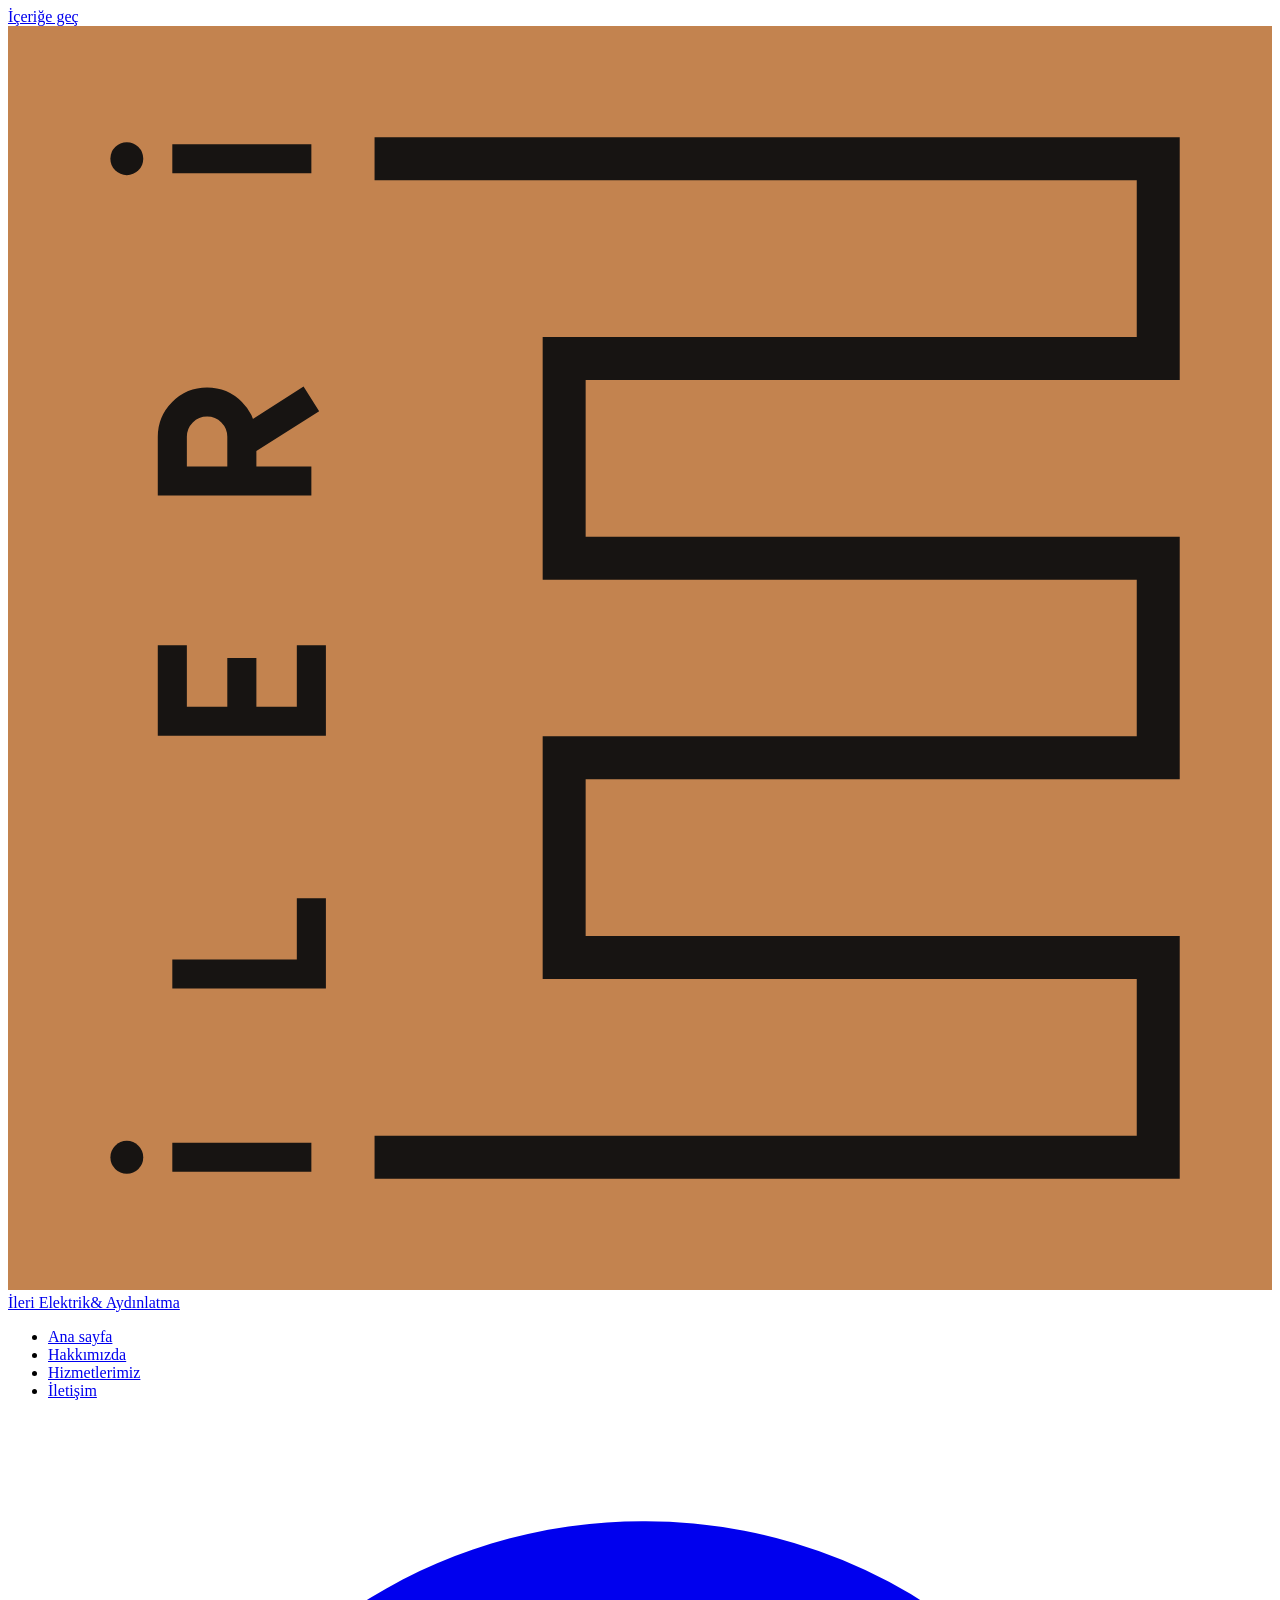
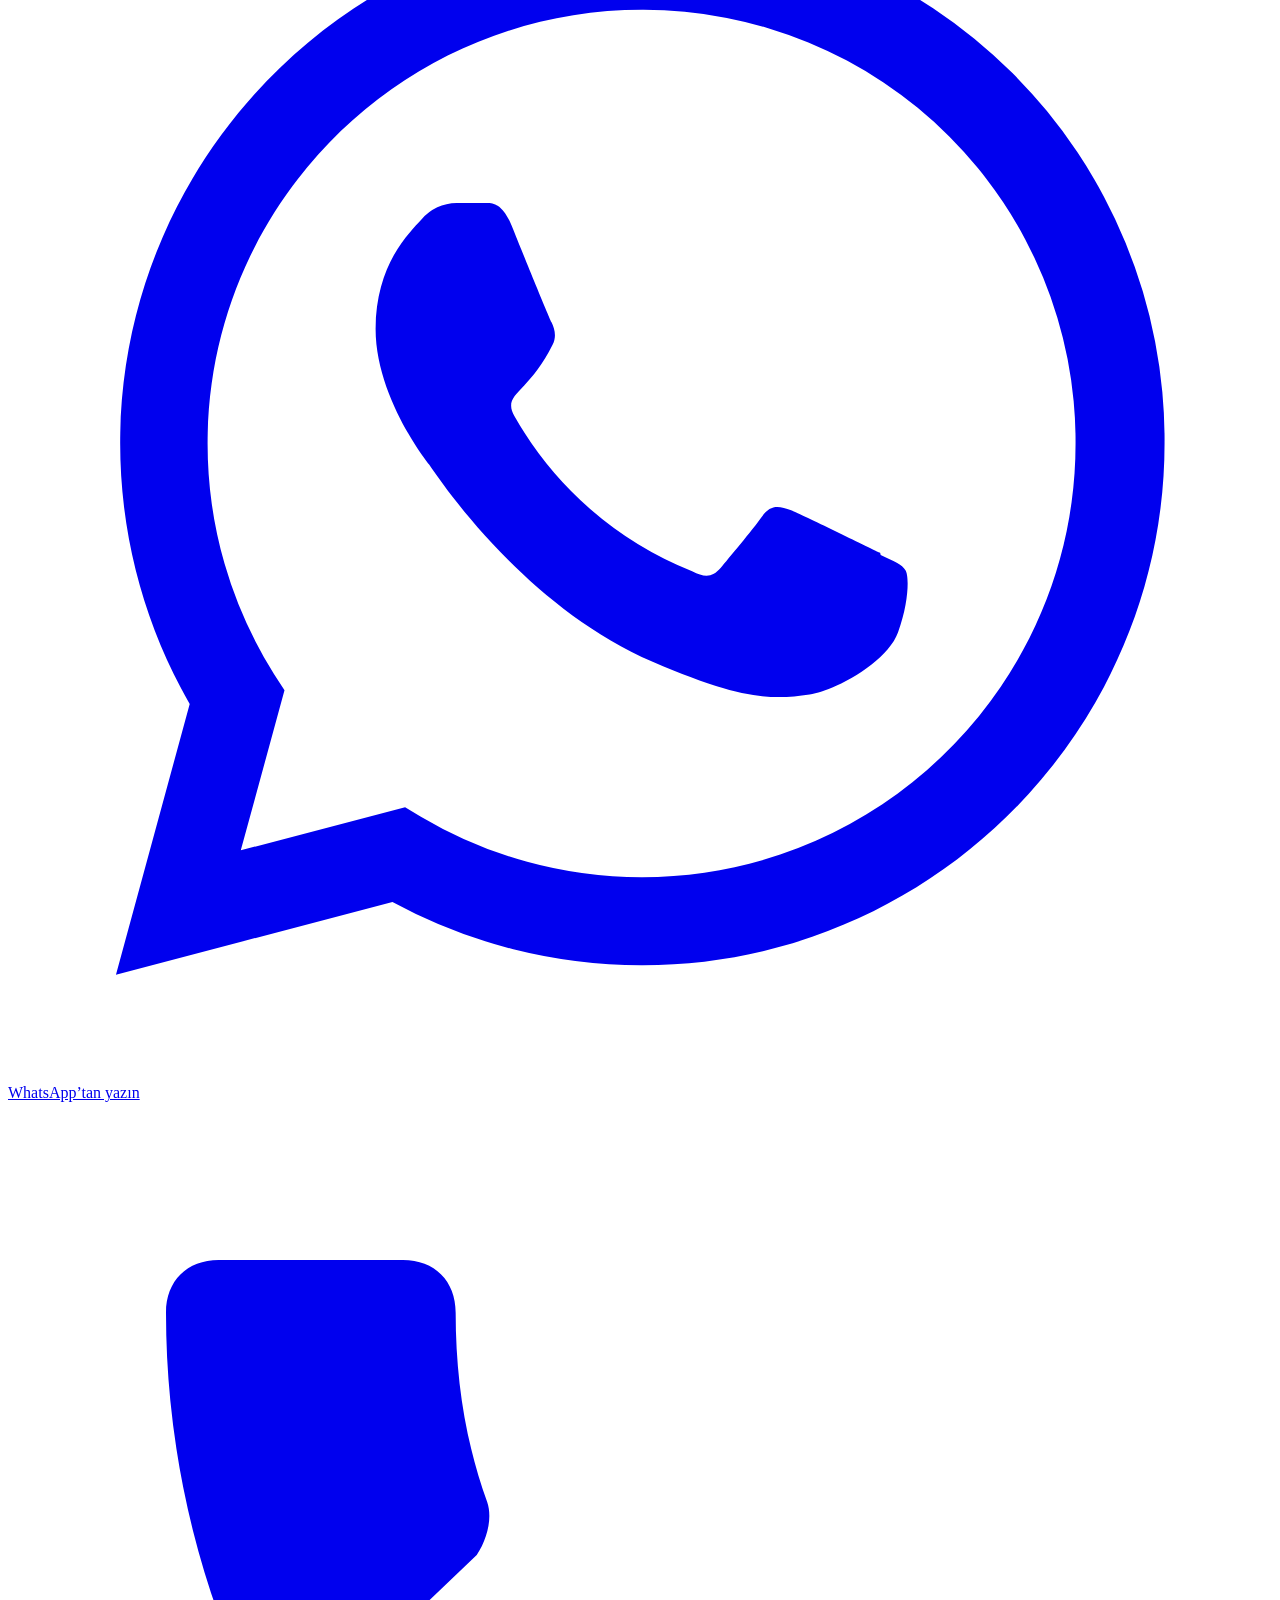
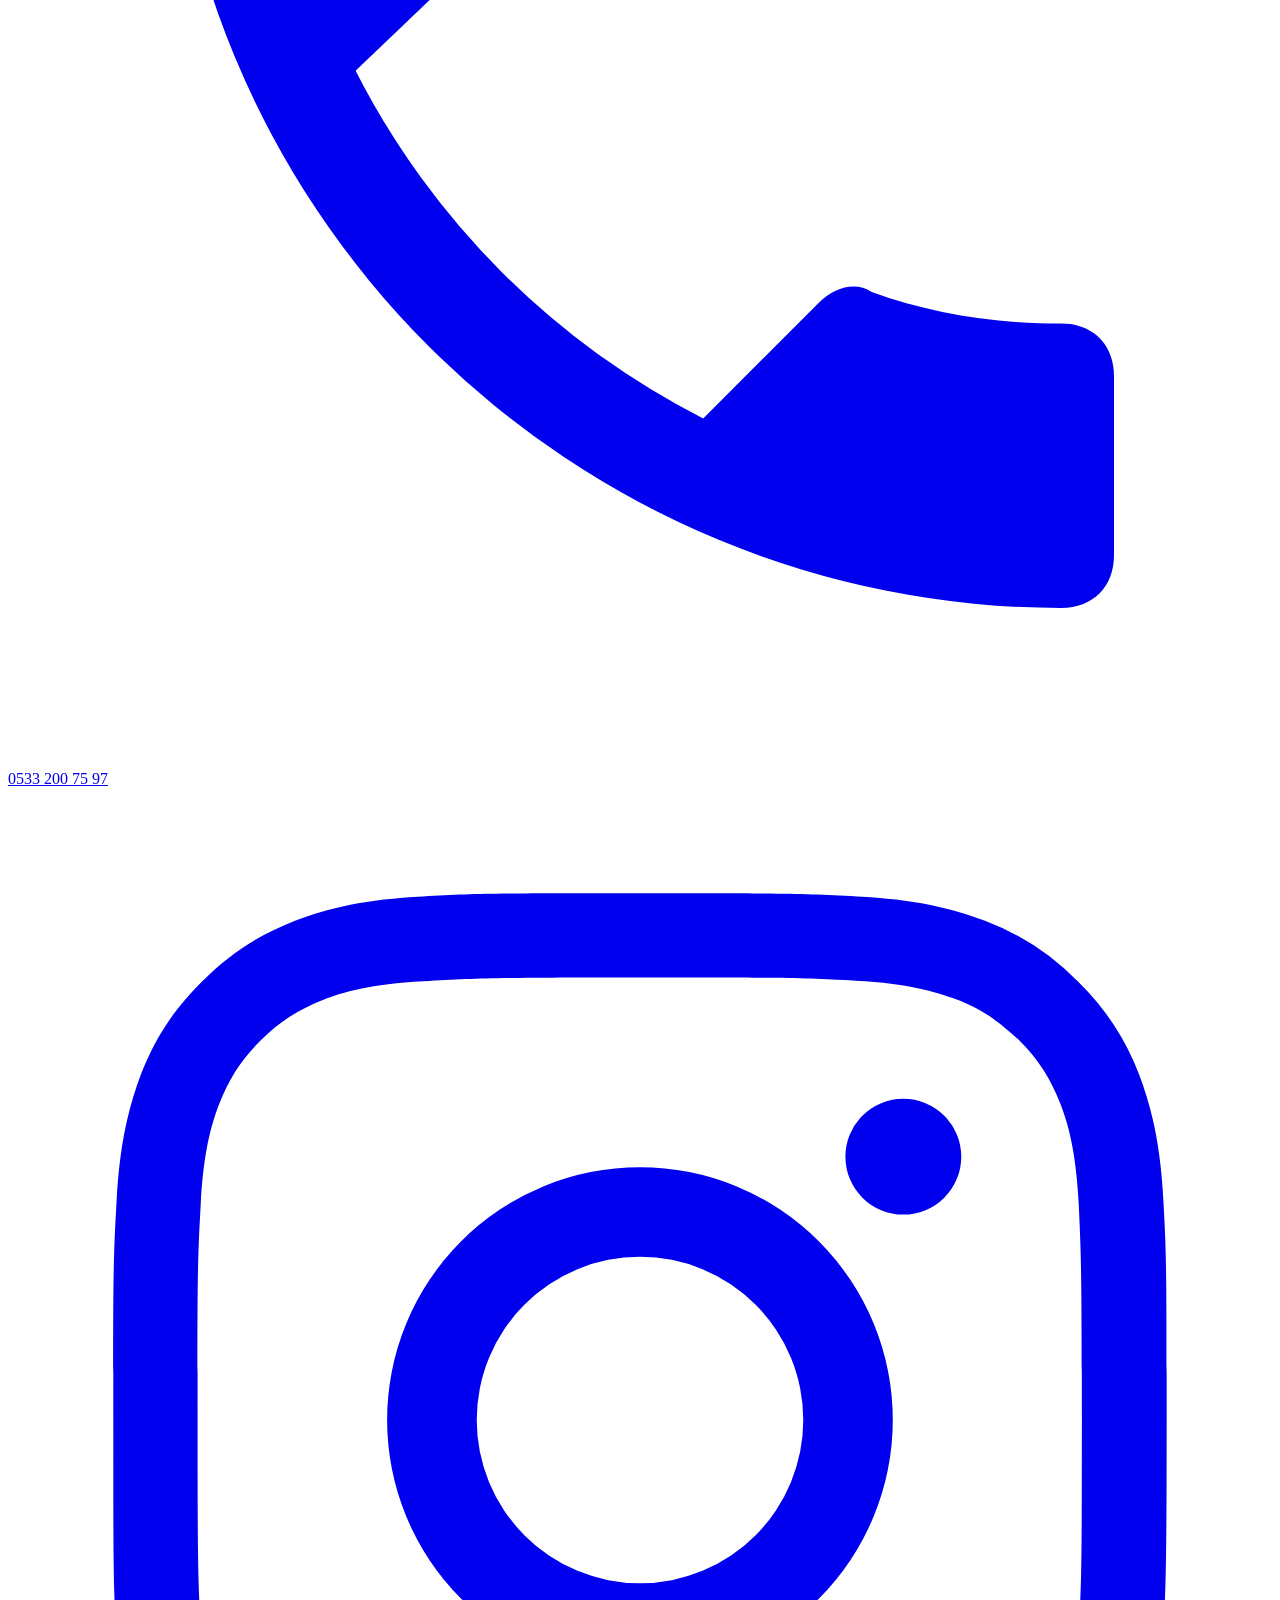
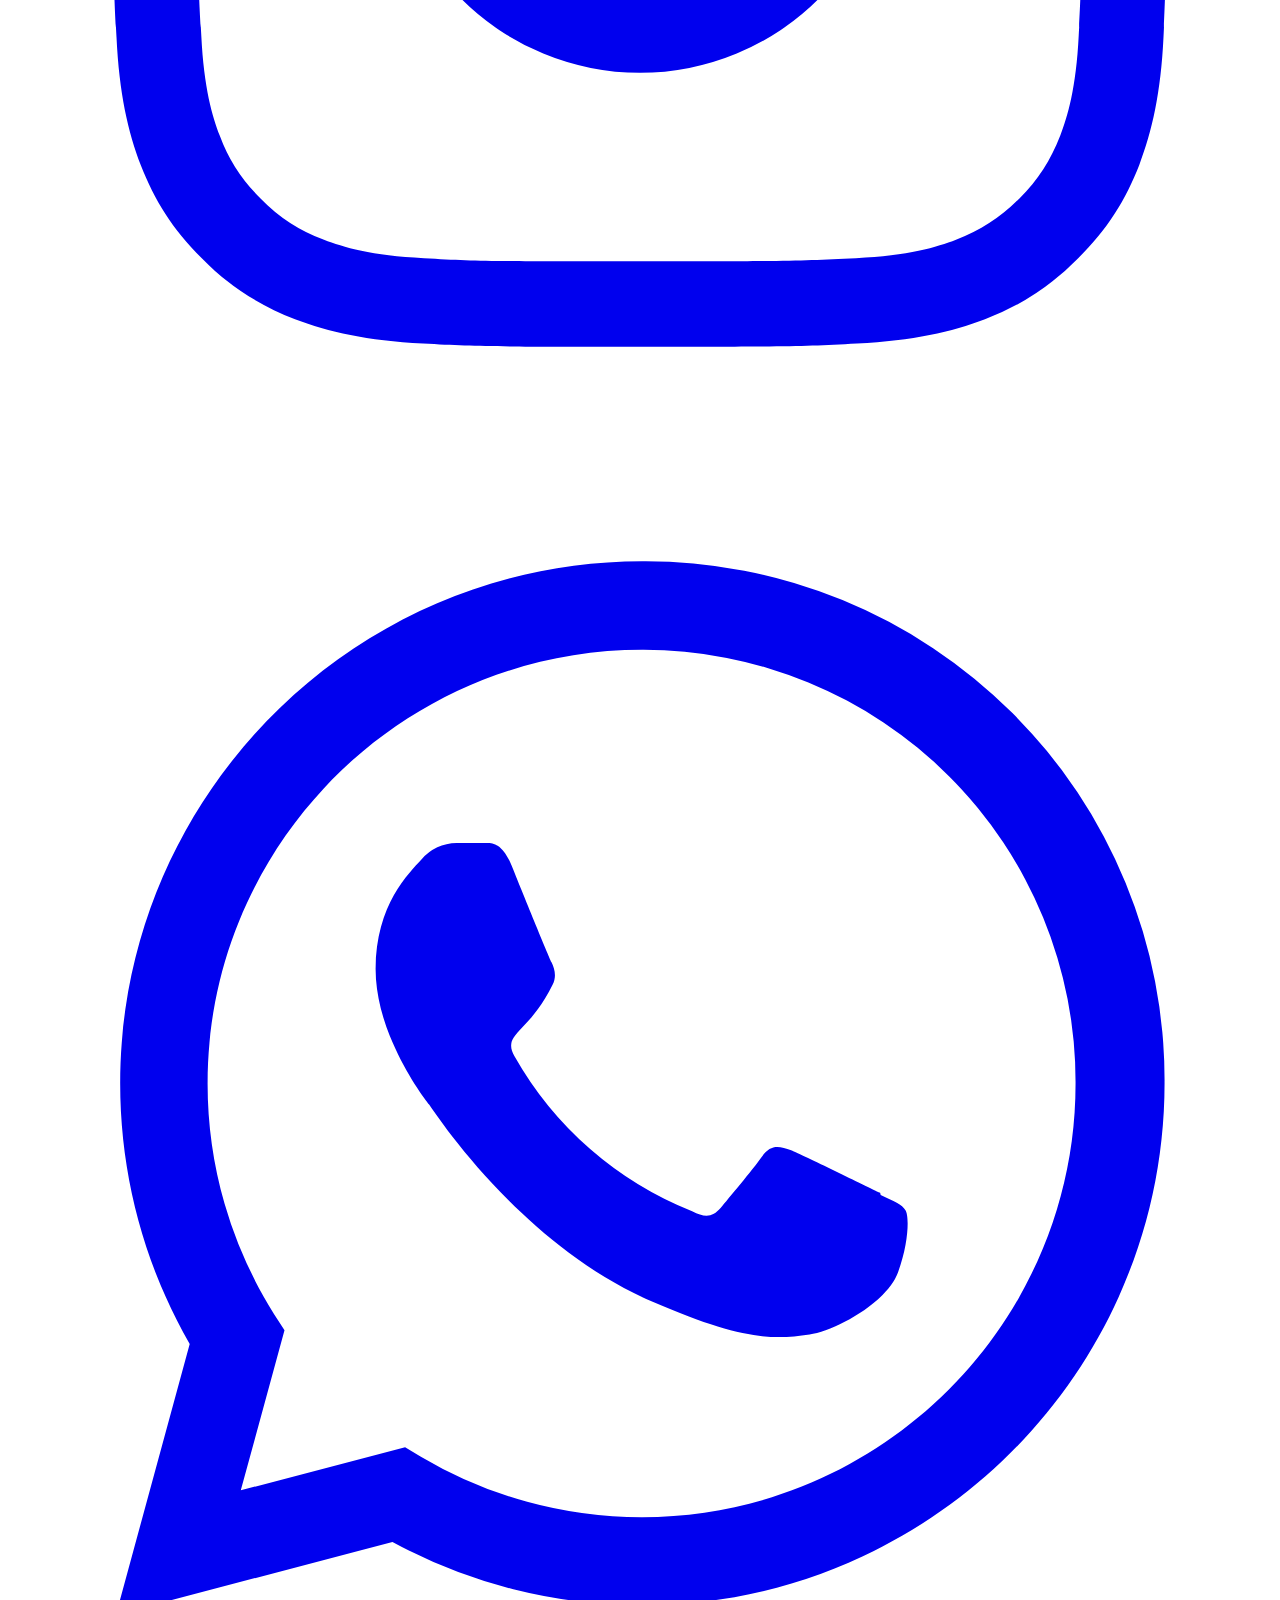
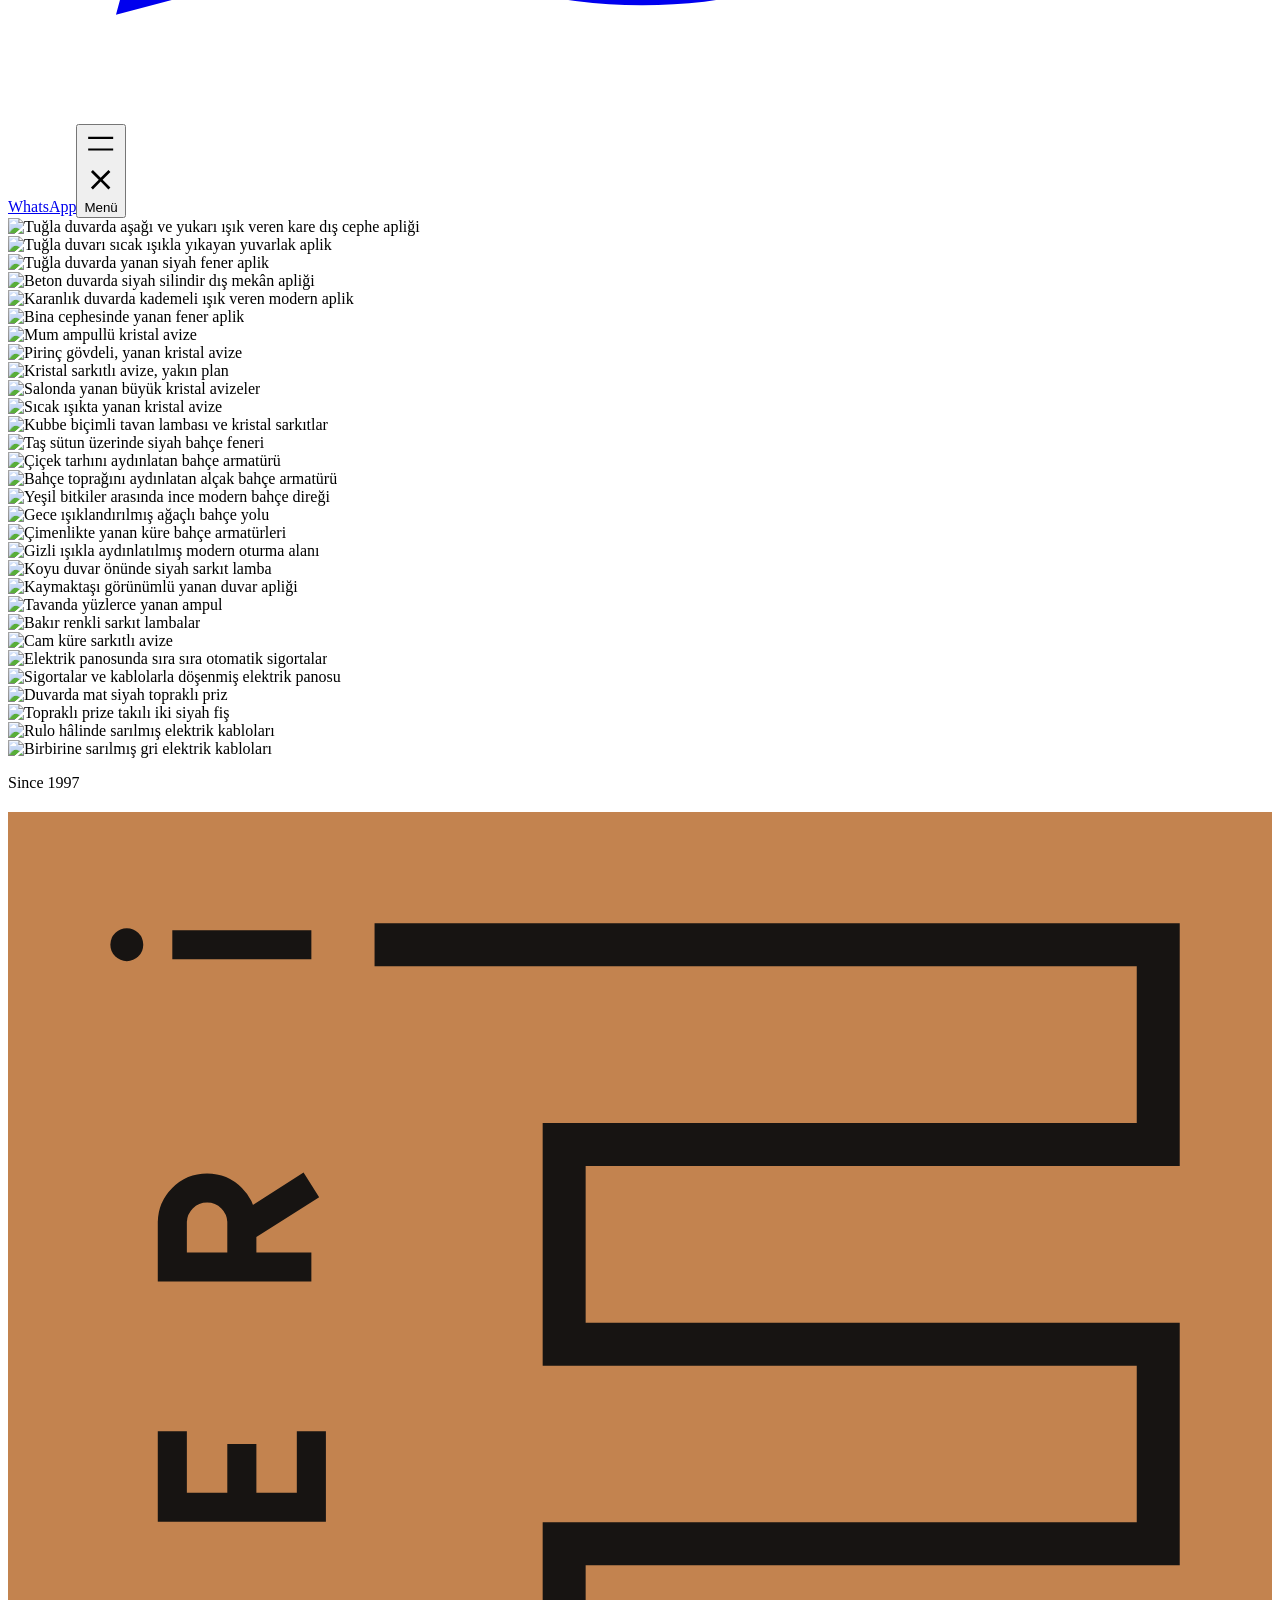
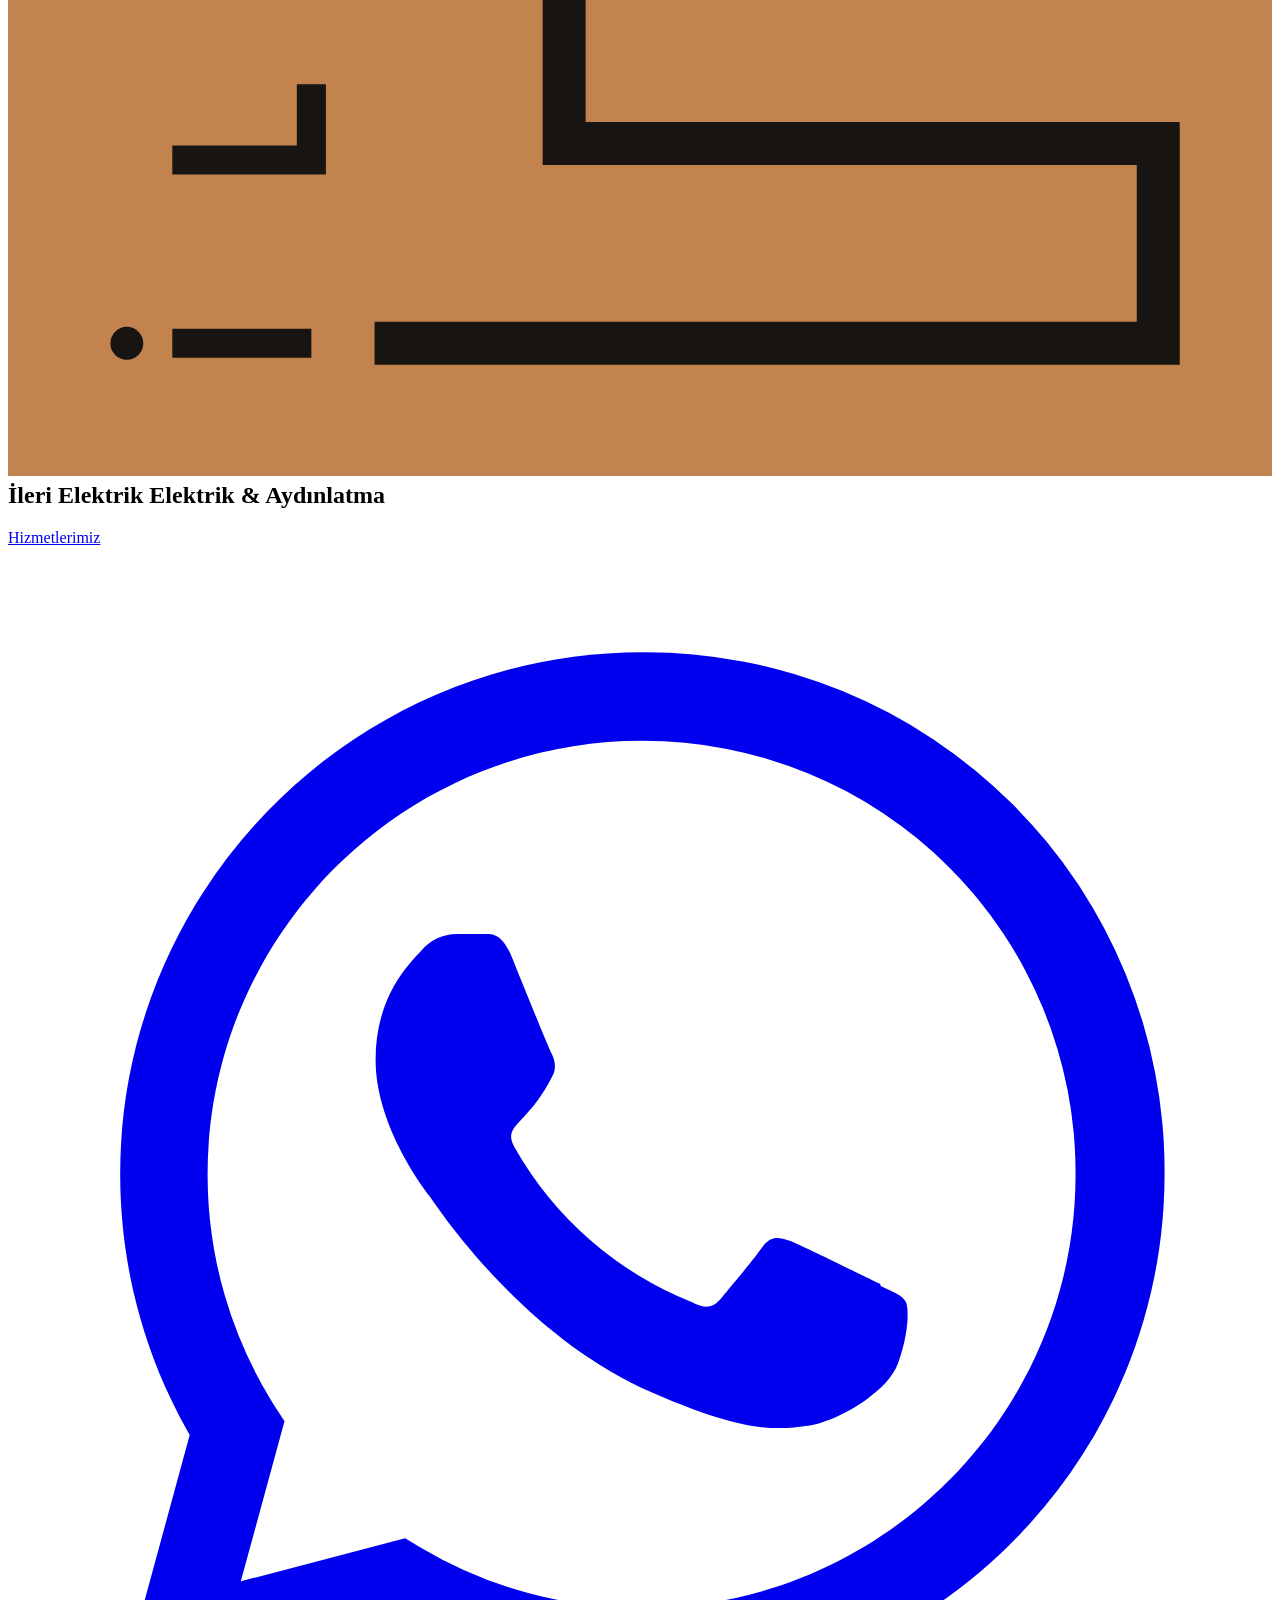
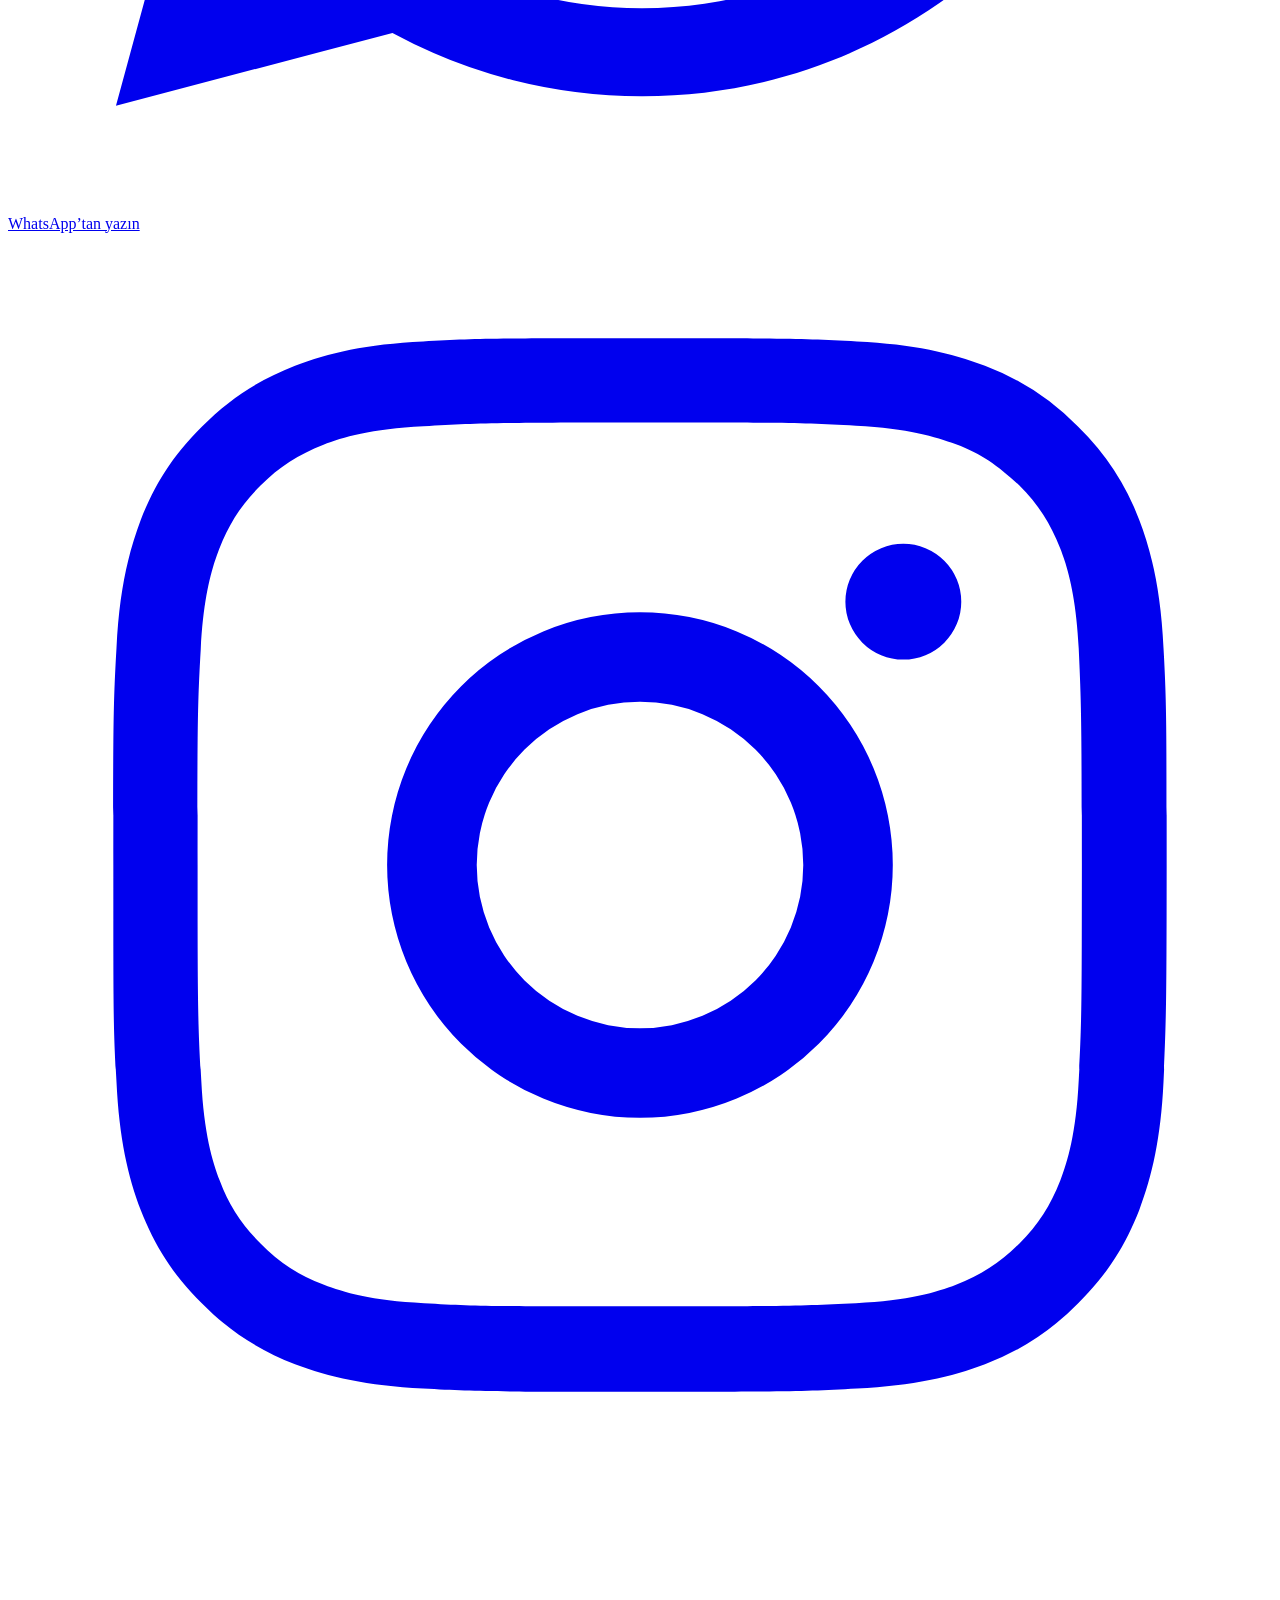
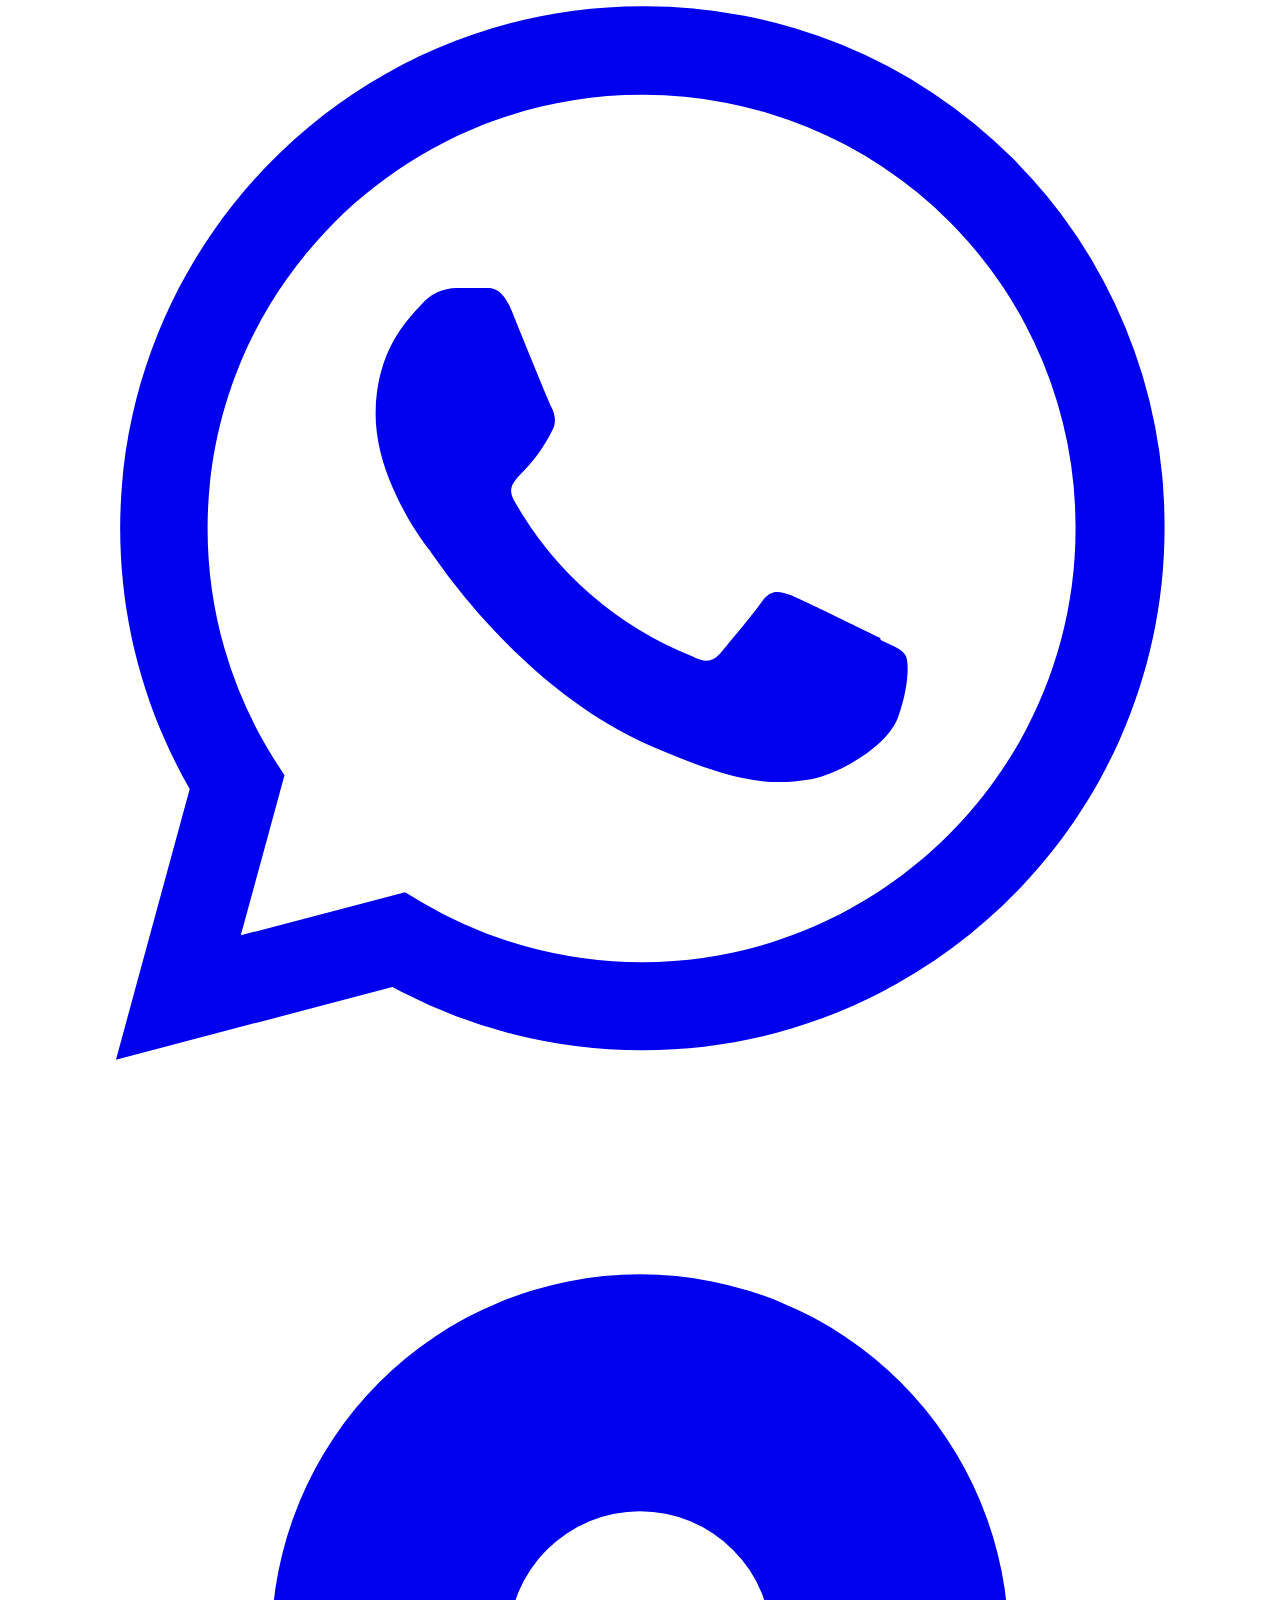
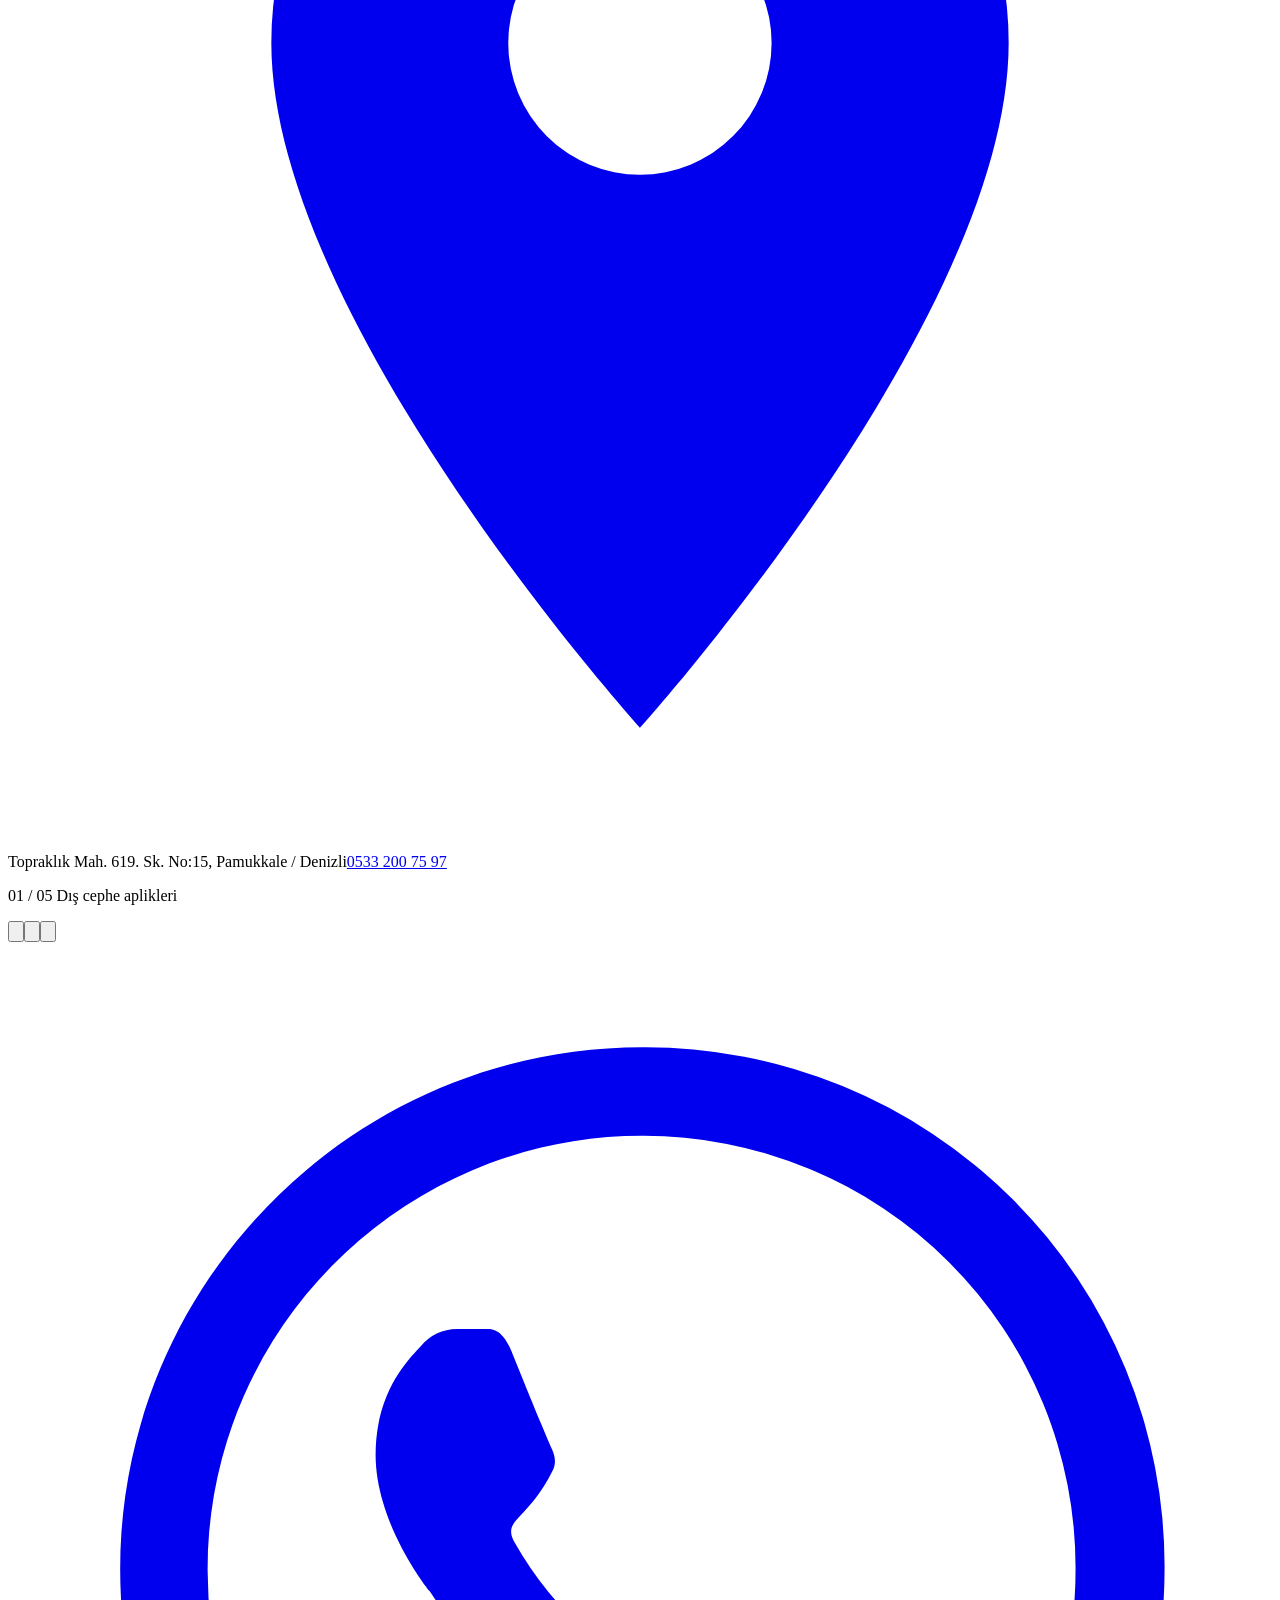
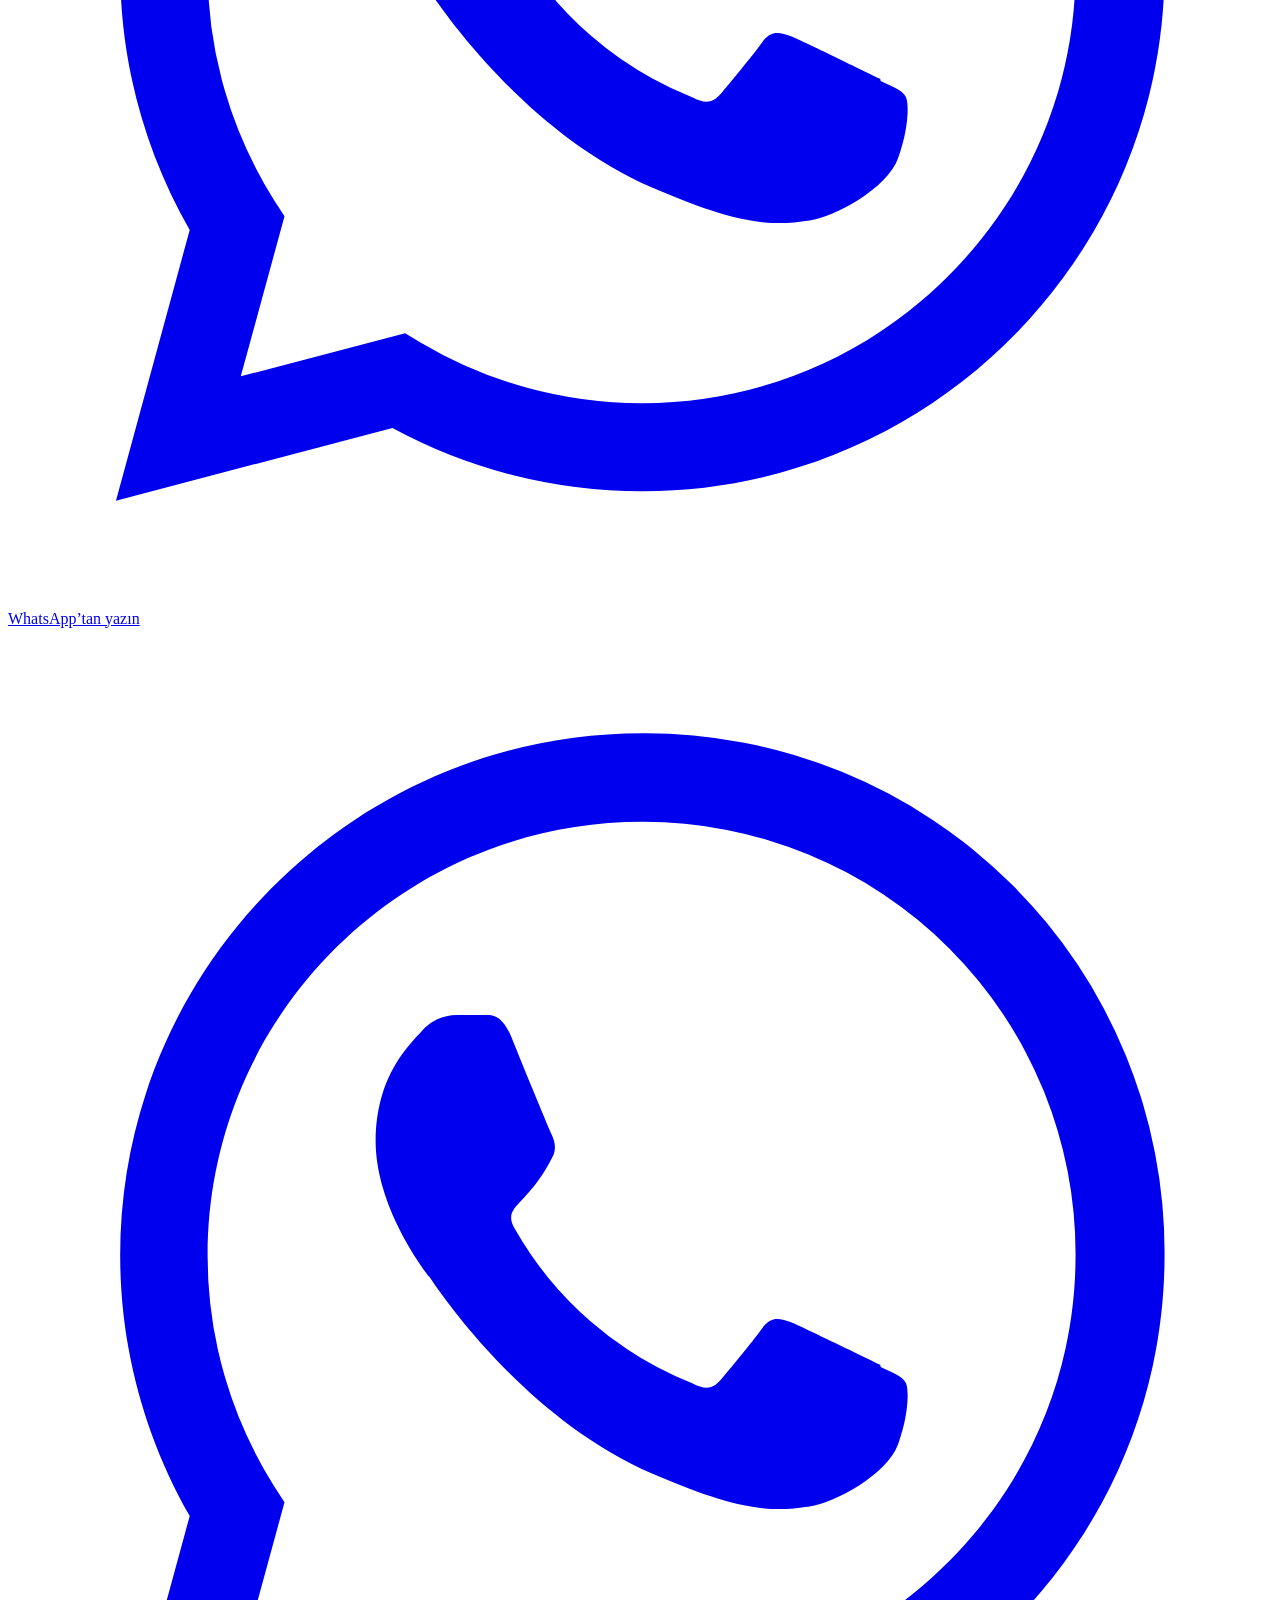
==== commit 33acee19: "Önizleme güncellendi" ====
--- a/index.html
+++ b/index.html
@@ -1 +1 @@
-<!DOCTYPE html><html lang="tr" data-astro-cid-hkbrpulz><head><meta name="robots" content="noindex, nofollow"><meta charset="utf-8"><meta name="viewport" content="width=device-width, initial-scale=1"><title>İleri Elektrik &amp; Aydınlatma | Denizli Avize ve Aydınlatma</title><meta name="description" content="Denizli Pamukkale’de 1997’den beri avize, iç ve dış mekân aydınlatma, elektrik malzemesi ve elektrik taahhüt işleri. WhatsApp: 0533 200 75 97."><link rel="canonical" href="https://www.ilerielektrik.com.tr/"><meta name="theme-color" content="#171412"><link rel="icon" href="/ileri-elektrik-onizleme/favicon.svg" type="image/svg+xml"><link rel="sitemap" href="/ileri-elektrik-onizleme/sitemap-index.xml"><meta property="og:type" content="website"><meta property="og:locale" content="tr_TR"><meta property="og:site_name" content="İleri Elektrik &amp; Aydınlatma"><meta property="og:title" content="İleri Elektrik &amp; Aydınlatma | Denizli Avize ve Aydınlatma"><meta property="og:description" content="Denizli Pamukkale’de 1997’den beri avize, iç ve dış mekân aydınlatma, elektrik malzemesi ve elektrik taahhüt işleri. WhatsApp: 0533 200 75 97."><meta property="og:url" content="https://www.ilerielektrik.com.tr/"><meta property="og:image" content="https://www.ilerielektrik.com.tr/ileri-elektrik-onizleme/_astro/ic-02.CQq-vraP_Z2ilb2J.jpg"><meta property="og:image:width" content="1200"><meta property="og:image:height" content="630"><meta name="twitter:card" content="summary_large_image"><script type="application/ld+json">{"@context":"https://schema.org","@type":["HomeGoodsStore","HardwareStore"],"@id":"https://www.ilerielektrik.com.tr/#isletme","name":"İleri Elektrik & Aydınlatma","alternateName":"İleri Elektrik","description":"Denizli Pamukkale’de 1997’den beri avize, aydınlatma ve elektrik malzemesi satışı ve elektrik taahhüt işleri.","url":"https://www.ilerielektrik.com.tr/","image":"https://www.ilerielektrik.com.tr/ileri-elektrik-onizleme/_astro/ic-02.CQq-vraP_Z2ilb2J.jpg","telephone":"+905332007597","email":"info@ilerielektrik.com.tr","foundingDate":"1997","address":{"@type":"PostalAddress","streetAddress":"Topraklık Mah. 619. Sk. No:15","addressLocality":"Pamukkale","addressRegion":"Denizli","postalCode":"20150","addressCountry":"TR"},"geo":{"@type":"GeoCoordinates","latitude":37.7817309,"longitude":29.0908937},"openingHoursSpecification":[{"@type":"OpeningHoursSpecification","dayOfWeek":["Monday","Tuesday","Wednesday","Thursday","Friday","Saturday"],"opens":"08:00","closes":"20:00"}],"areaServed":{"@type":"City","name":"Denizli"},"hasMap":"https://maps.google.com/?cid=10146240697950477800","sameAs":["https://maps.google.com/?cid=10146240697950477800","https://www.instagram.com/ilerielektrik20/"],"paymentAccepted":"Nakit, Kredi kartı, Banka kartı"}</script><link rel="stylesheet" href="/ileri-elektrik-onizleme/_astro/Base.DMyxoNCD.css"><link rel="stylesheet" href="/ileri-elektrik-onizleme/_astro/index.B-IvfwID.css"></head><body class="home" data-astro-cid-hkbrpulz><a class="skip" href="#icerik" data-astro-cid-hkbrpulz>İçeriğe geç</a><header class="site-header overlay" data-astro-cid-nen7h5rs><div class="bar" data-astro-cid-nen7h5rs><a href="/ileri-elektrik-onizleme/" class="home" aria-label="İleri Elektrik &amp; Aydınlatma, ana sayfa" data-astro-cid-nen7h5rs><span class="logo" data-astro-cid-f7espo7c><svg class="mark" viewBox="0 0 100 100" aria-hidden="true" focusable="false"><rect width="100" height="100" fill="var(--logo-copper, #c3834f)"></rect><g fill="none" stroke="var(--logo-cut, #171412)" stroke-linejoin="miter" stroke-linecap="butt"><path class="line" pathLength="1" stroke-width="3.4" d="M29 10.5H91V26.3H44V42.1H91V57.9H44V73.7H91V89.5H29"></path><g transform="translate(0 100) rotate(-90)" stroke-width="2.3"><path d="M10.5 13V24M25 13V24H31M51 13H45V24H51M45 18.5H50M64 24V13H67.5A2.75 2.75 0 0 1 67.5 18.5H64M67 18.5L70.5 24M89.5 13V24"></path><circle cx="10.5" cy="9.4" r="1.3" fill="var(--logo-cut, #171412)" stroke="none"></circle><circle cx="89.5" cy="9.4" r="1.3" fill="var(--logo-cut, #171412)" stroke="none"></circle></g></g></svg><span class="words" data-astro-cid-f7espo7c><span class="name" data-astro-cid-f7espo7c>İleri Elektrik</span><span class="sub" data-astro-cid-f7espo7c>&amp; Aydınlatma</span></span></span></a><nav id="menu" class="nav" aria-label="Ana menü" data-astro-cid-nen7h5rs><ul data-astro-cid-nen7h5rs><li data-astro-cid-nen7h5rs><a href="/ileri-elektrik-onizleme/" aria-current="page" data-astro-cid-nen7h5rs>Ana sayfa</a></li><li data-astro-cid-nen7h5rs><a href="/ileri-elektrik-onizleme/hakkimizda/" data-astro-cid-nen7h5rs>Hakkımızda</a></li><li data-astro-cid-nen7h5rs><a href="/ileri-elektrik-onizleme/hizmetlerimiz/" data-astro-cid-nen7h5rs>Hizmetlerimiz</a></li><li data-astro-cid-nen7h5rs><a href="/ileri-elektrik-onizleme/iletisim/" data-astro-cid-nen7h5rs>İletişim</a></li></ul><div class="menu-contact" data-astro-cid-nen7h5rs><a class="btn btn-wa" href="https://wa.me/905332007597?text=Merhaba%2C%20web%20sitenizden%20ula%C5%9F%C4%B1yorum.%20Bilgi%20almak%20istiyorum." target="_blank" rel="noopener" data-track="whatsapp-menu" data-astro-cid-nen7h5rs><svg viewBox="0 0 24 24" aria-hidden="true" focusable="false" fill="currentColor"><path d="M12.04 2C6.58 2 2.13 6.45 2.13 11.91c0 1.75.46 3.45 1.32 4.95L2.05 22l5.25-1.38a9.9 9.9 0 0 0 4.74 1.2h.01c5.46 0 9.91-4.45 9.91-9.91A9.85 9.85 0 0 0 12.04 2Zm0 18.15h-.01a8.2 8.2 0 0 1-4.19-1.15l-.3-.18-3.12.82.83-3.04-.2-.31a8.2 8.2 0 0 1-1.26-4.38c0-4.54 3.7-8.23 8.25-8.23a8.2 8.2 0 0 1 8.23 8.24c0 4.54-3.7 8.23-8.23 8.23Zm4.52-6.16c-.25-.12-1.47-.72-1.69-.81-.23-.08-.39-.12-.56.13-.17.24-.64.8-.78.97-.15.17-.29.19-.54.06a6.73 6.73 0 0 1-3.37-2.94c-.25-.44.25-.41.72-1.36.08-.16.04-.3-.02-.43-.06-.12-.56-1.34-.76-1.84-.2-.48-.41-.42-.56-.42h-.48a.92.92 0 0 0-.67.31c-.23.25-.87.86-.87 2.08 0 1.23.89 2.42 1.02 2.58.12.17 1.75 2.67 4.24 3.74 1.58.68 2.2.74 2.98.62.48-.07 1.47-.6 1.68-1.18.21-.58.21-1.08.14-1.18-.06-.11-.22-.17-.47-.29Z"></path></svg> WhatsApp’tan yazın</a><a class="btn btn-line" href="tel:+905332007597" data-astro-cid-nen7h5rs><svg viewBox="0 0 24 24" aria-hidden="true" focusable="false" fill="currentColor"><path d="M6.6 10.8a15.1 15.1 0 0 0 6.6 6.6l2.2-2.2c.3-.3.7-.4 1-.2 1.1.4 2.3.6 3.6.6.6 0 1 .4 1 1V20c0 .6-.4 1-1 1A17 17 0 0 1 3 4c0-.6.4-1 1-1h3.5c.6 0 1 .4 1 1 0 1.3.2 2.5.6 3.6.1.3 0 .7-.2 1l-2.3 2.2Z"></path></svg> 0533 200 75 97</a></div></nav><div class="tools" data-astro-cid-nen7h5rs><a class="ig" href="https://www.instagram.com/ilerielektrik20/" target="_blank" rel="noopener" aria-label="Instagram’da İleri Elektrik" data-astro-cid-nen7h5rs><svg viewBox="0 0 24 24" aria-hidden="true" focusable="false" fill="currentColor"><path d="M12 7.2a4.8 4.8 0 1 0 0 9.6 4.8 4.8 0 0 0 0-9.6Zm0 7.9a3.1 3.1 0 1 1 0-6.2 3.1 3.1 0 0 1 0 6.2Zm6.1-8.1a1.1 1.1 0 1 1-2.2 0 1.1 1.1 0 0 1 2.2 0ZM12 3.6c2.7 0 3 0 4.1.06 1 .05 1.5.21 1.9.35.5.19.8.41 1.2.78.37.37.59.72.78 1.2.14.36.3.9.35 1.9.05 1.06.06 1.38.06 4.1s0 3.04-.06 4.1c-.05 1-.21 1.54-.35 1.9-.19.48-.41.83-.78 1.2-.37.37-.72.59-1.2.78-.36.14-.9.3-1.9.35-1.06.05-1.38.06-4.1.06s-3.04 0-4.1-.06c-1-.05-1.54-.21-1.9-.35a3.2 3.2 0 0 1-1.2-.78 3.2 3.2 0 0 1-.78-1.2c-.14-.36-.3-.9-.35-1.9C3.61 15.04 3.6 14.72 3.6 12s0-3.04.06-4.1c.05-1 .21-1.54.35-1.9.19-.48.41-.83.78-1.2.37-.37.72-.59 1.2-.78.36-.14.9-.3 1.9-.35C8.96 3.61 9.28 3.6 12 3.6ZM12 2c-2.72 0-3.06 0-4.12.06-1.07.05-1.8.22-2.43.46-.66.26-1.22.6-1.77 1.16-.56.55-.9 1.11-1.16 1.77-.24.64-.41 1.36-.46 2.43C2 8.94 2 9.28 2 12s0 3.06.06 4.12c.05 1.07.22 1.8.46 2.43.26.66.6 1.22 1.16 1.77.55.56 1.11.9 1.77 1.16.64.24 1.36.41 2.43.46C8.94 22 9.28 22 12 22s3.06 0 4.12-.06c1.07-.05 1.8-.22 2.43-.46a4.9 4.9 0 0 0 1.77-1.16c.56-.55.9-1.11 1.16-1.77.24-.64.41-1.36.46-2.43.05-1.06.06-1.4.06-4.12s0-3.06-.06-4.12c-.05-1.07-.22-1.8-.46-2.43a4.9 4.9 0 0 0-1.16-1.77 4.9 4.9 0 0 0-1.77-1.16c-.64-.24-1.36-.41-2.43-.46C15.06 2 14.72 2 12 2Z"></path></svg></a><a class="btn btn-wa cta" href="https://wa.me/905332007597?text=Merhaba%2C%20web%20sitenizden%20ula%C5%9F%C4%B1yorum.%20Bilgi%20almak%20istiyorum." target="_blank" rel="noopener" data-track="whatsapp-header" data-astro-cid-nen7h5rs><svg viewBox="0 0 24 24" aria-hidden="true" focusable="false" fill="currentColor"><path d="M12.04 2C6.58 2 2.13 6.45 2.13 11.91c0 1.75.46 3.45 1.32 4.95L2.05 22l5.25-1.38a9.9 9.9 0 0 0 4.74 1.2h.01c5.46 0 9.91-4.45 9.91-9.91A9.85 9.85 0 0 0 12.04 2Zm0 18.15h-.01a8.2 8.2 0 0 1-4.19-1.15l-.3-.18-3.12.82.83-3.04-.2-.31a8.2 8.2 0 0 1-1.26-4.38c0-4.54 3.7-8.23 8.25-8.23a8.2 8.2 0 0 1 8.23 8.24c0 4.54-3.7 8.23-8.23 8.23Zm4.52-6.16c-.25-.12-1.47-.72-1.69-.81-.23-.08-.39-.12-.56.13-.17.24-.64.8-.78.97-.15.17-.29.19-.54.06a6.73 6.73 0 0 1-3.37-2.94c-.25-.44.25-.41.72-1.36.08-.16.04-.3-.02-.43-.06-.12-.56-1.34-.76-1.84-.2-.48-.41-.42-.56-.42h-.48a.92.92 0 0 0-.67.31c-.23.25-.87.86-.87 2.08 0 1.23.89 2.42 1.02 2.58.12.17 1.75 2.67 4.24 3.74 1.58.68 2.2.74 2.98.62.48-.07 1.47-.6 1.68-1.18.21-.58.21-1.08.14-1.18-.06-.11-.22-.17-.47-.29Z"></path></svg> WhatsApp</a><button class="menu-btn" type="button" aria-controls="menu" aria-expanded="false" data-astro-cid-nen7h5rs><svg class="open" viewBox="0 0 24 24" aria-hidden="true" focusable="false" fill="currentColor"><path d="M3 7h18v1.6H3V7Zm0 8.4h18V17H3v-1.6Z"></path></svg><svg class="shut" viewBox="0 0 24 24" aria-hidden="true" focusable="false" fill="currentColor"><path d="m6.4 5 5.6 5.6L17.6 5 19 6.4 13.4 12l5.6 5.6-1.4 1.4-5.6-5.6L6.4 19 5 17.6l5.6-5.6L5 6.4 6.4 5Z"></path></svg><span class="visually-hidden" data-astro-cid-nen7h5rs>Menü</span></button></div></div></header><script type="module">var e=document.querySelector(`.menu-btn`),t=document.querySelector(`.site-header`),n=n=>{e?.setAttribute(`aria-expanded`,String(n)),t?.classList.toggle(`is-open`,n),document.documentElement.classList.toggle(`menu-open`,n)};e?.addEventListener(`click`,()=>n(e.getAttribute(`aria-expanded`)!==`true`)),document.addEventListener(`keydown`,r=>{r.key===`Escape`&&t?.classList.contains(`is-open`)&&(n(!1),e?.focus())});</script><main id="icerik" data-astro-cid-hkbrpulz><section class="hero" aria-roledescription="carousel" aria-label="Aydınlatma kataloğu" data-astro-cid-lcdefpme><div class="slides" id="slaytlar" data-astro-cid-lcdefpme><div class="slide duzen-a" data-baslik="Dış cephe aplikleri" data-active role="group" aria-roledescription="slayt" aria-label="1 / 4: Dış cephe aplikleri" data-astro-cid-lcdefpme><div class="c c1" data-astro-cid-lcdefpme><img src="/ileri-elektrik-onizleme/_astro/dis-01.6x9GyQ2q_ZgW7Fo.webp" srcset="/ileri-elektrik-onizleme/_astro/dis-01.6x9GyQ2q_2k3tLU.webp 400w, /ileri-elektrik-onizleme/_astro/dis-01.6x9GyQ2q_2AwHi.webp 640w, /ileri-elektrik-onizleme/_astro/dis-01.6x9GyQ2q_Z1482fM.webp 900w" alt="Tuğla duvarda aşağı ve yukarı ışık veren kare dış cephe apliği" sizes="(max-width: 720px) 50vw, 26vw" loading="eager" data-astro-cid-lcdefpme="true" decoding="async" width="1400" height="922"></div><div class="c c2" data-astro-cid-lcdefpme><img src="/ileri-elektrik-onizleme/_astro/dis-04.rwFUv0aJ_1g1gO1.webp" srcset="/ileri-elektrik-onizleme/_astro/dis-04.rwFUv0aJ_Z1bBUrn.webp 400w, /ileri-elektrik-onizleme/_astro/dis-04.rwFUv0aJ_Z23DDNI.webp 640w, /ileri-elektrik-onizleme/_astro/dis-04.rwFUv0aJ_shUQq.webp 900w" alt="Tuğla duvarı sıcak ışıkla yıkayan yuvarlak aplik" sizes="(max-width: 720px) 50vw, 26vw" loading="eager" data-astro-cid-lcdefpme="true" decoding="async" width="1400" height="1050"></div><div class="c c3" data-astro-cid-lcdefpme><img src="/ileri-elektrik-onizleme/_astro/dis-05.BS2WroVl_jgeIv.webp" srcset="/ileri-elektrik-onizleme/_astro/dis-05.BS2WroVl_1sKCbc.webp 400w, /ileri-elektrik-onizleme/_astro/dis-05.BS2WroVl_24Y7DT.webp 640w, /ileri-elektrik-onizleme/_astro/dis-05.BS2WroVl_Z1O7zQP.webp 900w" alt="Tuğla duvarda yanan siyah fener aplik" sizes="(max-width: 720px) 50vw, 26vw" loading="eager" fetchpriority="high" data-astro-cid-lcdefpme="true" decoding="async" width="1400" height="2100"></div><div class="c c4" data-astro-cid-lcdefpme><img src="/ileri-elektrik-onizleme/_astro/dis-03.DfxTgsRW_2NLVV.webp" srcset="/ileri-elektrik-onizleme/_astro/dis-03.DfxTgsRW_k4JoW.webp 400w, /ileri-elektrik-onizleme/_astro/dis-03.DfxTgsRW_Z21tIVs.webp 640w, /ileri-elektrik-onizleme/_astro/dis-03.DfxTgsRW_2aQqYj.webp 900w" alt="Beton duvarda siyah silindir dış mekân apliği" sizes="(max-width: 720px) 50vw, 26vw" loading="eager" data-astro-cid-lcdefpme="true" decoding="async" width="1400" height="933"></div><div class="c c5" data-astro-cid-lcdefpme><img src="/ileri-elektrik-onizleme/_astro/dis-06.NtuWdC8j_1e87Cd.webp" srcset="/ileri-elektrik-onizleme/_astro/dis-06.NtuWdC8j_Z11kBbS.webp 400w, /ileri-elektrik-onizleme/_astro/dis-06.NtuWdC8j_rSMxT.webp 640w, /ileri-elektrik-onizleme/_astro/dis-06.NtuWdC8j_ZmATiu.webp 900w" alt="Karanlık duvarda kademeli ışık veren modern aplik" sizes="(max-width: 720px) 50vw, 26vw" loading="eager" data-astro-cid-lcdefpme="true" decoding="async" width="1400" height="1750"></div><div class="c c6" data-astro-cid-lcdefpme><img src="/ileri-elektrik-onizleme/_astro/dis-14.D0qhizv4_1vCTtT.webp" srcset="/ileri-elektrik-onizleme/_astro/dis-14.D0qhizv4_Z19y1Wb.webp 640w, /ileri-elektrik-onizleme/_astro/dis-14.D0qhizv4_ZUqRr8.webp 960w, /ileri-elektrik-onizleme/_astro/dis-14.D0qhizv4_1vCTtT.webp 1400w" alt="Bina cephesinde yanan fener aplik" sizes="(max-width: 720px) 100vw, 50vw" loading="eager" data-astro-cid-lcdefpme="true" decoding="async" width="1400" height="933"></div></div><div class="slide duzen-b" data-baslik="Avize" aria-hidden="true" role="group" aria-roledescription="slayt" aria-label="2 / 4: Avize" data-astro-cid-lcdefpme><div class="c c1" data-astro-cid-lcdefpme><img src="/ileri-elektrik-onizleme/_astro/ic-04.Cei4uqvC_19gi8i.webp" srcset="/ileri-elektrik-onizleme/_astro/ic-04.Cei4uqvC_Z1bqfah.webp 400w, /ileri-elektrik-onizleme/_astro/ic-04.Cei4uqvC_1XRomC.webp 640w, /ileri-elektrik-onizleme/_astro/ic-04.Cei4uqvC_Z2qYTnI.webp 900w" alt="Mum ampullü kristal avize" sizes="(max-width: 720px) 50vw, 26vw" loading="lazy" data-astro-cid-lcdefpme="true" decoding="async" width="1400" height="2100"></div><div class="c c2" data-astro-cid-lcdefpme><img src="/ileri-elektrik-onizleme/_astro/ic-02.CQq-vraP_ei6M3.webp" srcset="/ileri-elektrik-onizleme/_astro/ic-02.CQq-vraP_5NJLb.webp 400w, /ileri-elektrik-onizleme/_astro/ic-02.CQq-vraP_Z1O4JuQ.webp 640w, /ileri-elektrik-onizleme/_astro/ic-02.CQq-vraP_Z19JTrg.webp 900w" alt="Pirinç gövdeli, yanan kristal avize" sizes="(max-width: 720px) 50vw, 26vw" loading="lazy" data-astro-cid-lcdefpme="true" decoding="async" width="1400" height="2100"></div><div class="c c3" data-astro-cid-lcdefpme><img src="/ileri-elektrik-onizleme/_astro/ic-06.B-70QpXE_Z2iptHp.webp" srcset="/ileri-elektrik-onizleme/_astro/ic-06.B-70QpXE_28ToFy.webp 400w, /ileri-elektrik-onizleme/_astro/ic-06.B-70QpXE_e0Tow.webp 640w, /ileri-elektrik-onizleme/_astro/ic-06.B-70QpXE_SkJs7.webp 900w" alt="Kristal sarkıtlı avize, yakın plan" sizes="(max-width: 720px) 50vw, 26vw" loading="lazy" data-astro-cid-lcdefpme="true" decoding="async" width="1400" height="2100"></div><div class="c c4" data-astro-cid-lcdefpme><img src="/ileri-elektrik-onizleme/_astro/ic-03.CapHLIKL_xwyc.webp" srcset="/ileri-elektrik-onizleme/_astro/ic-03.CapHLIKL_Z27TGKA.webp 640w, /ileri-elektrik-onizleme/_astro/ic-03.CapHLIKL_1tE5yp.webp 960w, /ileri-elektrik-onizleme/_astro/ic-03.CapHLIKL_xwyc.webp 1400w" alt="Salonda yanan büyük kristal avizeler" sizes="(max-width: 720px) 100vw, 50vw" loading="lazy" data-astro-cid-lcdefpme="true" decoding="async" width="1400" height="933"></div><div class="c c5" data-astro-cid-lcdefpme><img src="/ileri-elektrik-onizleme/_astro/ic-05.D_A6c3J8_Z19PeMO.webp" srcset="/ileri-elektrik-onizleme/_astro/ic-05.D_A6c3J8_ZgVyci.webp 400w, /ileri-elektrik-onizleme/_astro/ic-05.D_A6c3J8_Z2bP3tk.webp 640w, /ileri-elektrik-onizleme/_astro/ic-05.D_A6c3J8_Z1wvdpJ.webp 900w" alt="Sıcak ışıkta yanan kristal avize" sizes="(max-width: 720px) 50vw, 26vw" loading="lazy" data-astro-cid-lcdefpme="true" decoding="async" width="1400" height="2100"></div><div class="c c6" data-astro-cid-lcdefpme><img src="/ileri-elektrik-onizleme/_astro/ic-07.B6htwxU__Z252PGy.webp" srcset="/ileri-elektrik-onizleme/_astro/ic-07.B6htwxU__ZliUPH.webp 400w, /ileri-elektrik-onizleme/_astro/ic-07.B6htwxU__Z3VFLN.webp 640w, /ileri-elektrik-onizleme/_astro/ic-07.B6htwxU__Z1AKKme.webp 900w" alt="Kubbe biçimli tavan lambası ve kristal sarkıtlar" sizes="(max-width: 720px) 50vw, 26vw" loading="lazy" data-astro-cid-lcdefpme="true" decoding="async" width="1400" height="933"></div></div><div class="slide duzen-a" data-baslik="Bahçe ve peyzaj aydınlatması" aria-hidden="true" role="group" aria-roledescription="slayt" aria-label="3 / 4: Bahçe ve peyzaj aydınlatması" data-astro-cid-lcdefpme><div class="c c1" data-astro-cid-lcdefpme><img src="/ileri-elektrik-onizleme/_astro/dis-13.DlyepAWU_1MHmyX.webp" srcset="/ileri-elektrik-onizleme/_astro/dis-13.DlyepAWU_Z1zgkSV.webp 400w, /ileri-elektrik-onizleme/_astro/dis-13.DlyepAWU_1iGt1N.webp 640w, /ileri-elektrik-onizleme/_astro/dis-13.DlyepAWU_Z1GP5jN.webp 900w" alt="Taş sütun üzerinde siyah bahçe feneri" sizes="(max-width: 720px) 50vw, 26vw" loading="lazy" data-astro-cid-lcdefpme="true" decoding="async" width="1400" height="1865"></div><div class="c c2" data-astro-cid-lcdefpme><img src="/ileri-elektrik-onizleme/_astro/dis-11.B1lKGDsx_ZV29bt.webp" srcset="/ileri-elektrik-onizleme/_astro/dis-11.B1lKGDsx_2pkOUr.webp 400w, /ileri-elektrik-onizleme/_astro/dis-11.B1lKGDsx_Z23CNpM.webp 640w, /ileri-elektrik-onizleme/_astro/dis-11.B1lKGDsx_ZRxn7A.webp 900w" alt="Çiçek tarhını aydınlatan bahçe armatürü" sizes="(max-width: 720px) 50vw, 26vw" loading="lazy" data-astro-cid-lcdefpme="true" decoding="async" width="1400" height="2100"></div><div class="c c3" data-astro-cid-lcdefpme><img src="/ileri-elektrik-onizleme/_astro/dis-08.BXeHqXqo_2bdMwk.webp" srcset="/ileri-elektrik-onizleme/_astro/dis-08.BXeHqXqo_no7KK.webp 400w, /ileri-elektrik-onizleme/_astro/dis-08.BXeHqXqo_YBCes.webp 640w, /ileri-elektrik-onizleme/_astro/dis-08.BXeHqXqo_2aH3wE.webp 900w" alt="Bahçe toprağını aydınlatan alçak bahçe armatürü" sizes="(max-width: 720px) 50vw, 26vw" loading="lazy" data-astro-cid-lcdefpme="true" decoding="async" width="1400" height="2100"></div><div class="c c4" data-astro-cid-lcdefpme><img src="/ileri-elektrik-onizleme/_astro/dis-10.DSfWoPcG_1h8Kug.webp" srcset="/ileri-elektrik-onizleme/_astro/dis-10.DSfWoPcG_Zk00Wi.webp 400w, /ileri-elektrik-onizleme/_astro/dis-10.DSfWoPcG_Z2wekPu.webp 640w, /ileri-elektrik-onizleme/_astro/dis-10.DSfWoPcG_1vsVim.webp 900w" alt="Yeşil bitkiler arasında ince modern bahçe direği" sizes="(max-width: 720px) 50vw, 26vw" loading="lazy" data-astro-cid-lcdefpme="true" decoding="async" width="1400" height="1867"></div><div class="c c5" data-astro-cid-lcdefpme><img src="/ileri-elektrik-onizleme/_astro/dis-12.BtKNp_Ot_ZjiBfX.webp" srcset="/ileri-elektrik-onizleme/_astro/dis-12.BtKNp_Ot_2qy4Ks.webp 400w, /ileri-elektrik-onizleme/_astro/dis-12.BtKNp_Ot_Z22pyzL.webp 640w, /ileri-elektrik-onizleme/_astro/dis-12.BtKNp_Ot_ZQk8hz.webp 900w" alt="Gece ışıklandırılmış ağaçlı bahçe yolu" sizes="(max-width: 720px) 50vw, 26vw" loading="lazy" data-astro-cid-lcdefpme="true" decoding="async" width="1400" height="2100"></div><div class="c c6" data-astro-cid-lcdefpme><img src="/ileri-elektrik-onizleme/_astro/dis-18.haZ-97Jw_ZvnVBE.webp" srcset="/ileri-elektrik-onizleme/_astro/dis-18.haZ-97Jw_lzBKy.webp 640w, /ileri-elektrik-onizleme/_astro/dis-18.haZ-97Jw_1XQDWF.webp 960w, /ileri-elektrik-onizleme/_astro/dis-18.haZ-97Jw_ZvnVBE.webp 1400w" alt="Çimenlikte yanan küre bahçe armatürleri" sizes="(max-width: 720px) 100vw, 50vw" loading="lazy" data-astro-cid-lcdefpme="true" decoding="async" width="1400" height="788"></div></div><div class="slide duzen-b" data-baslik="İç mekân aydınlatma" aria-hidden="true" role="group" aria-roledescription="slayt" aria-label="4 / 4: İç mekân aydınlatma" data-astro-cid-lcdefpme><div class="c c1" data-astro-cid-lcdefpme><img src="/ileri-elektrik-onizleme/_astro/ic-14.MSGKl6x2_Z1VrIBJ.webp" srcset="/ileri-elektrik-onizleme/_astro/ic-14.MSGKl6x2_ZWuO4B.webp 400w, /ileri-elektrik-onizleme/_astro/ic-14.MSGKl6x2_2cMOsi.webp 640w, /ileri-elektrik-onizleme/_astro/ic-14.MSGKl6x2_Z2d4ti3.webp 900w" alt="Gizli ışıkla aydınlatılmış modern oturma alanı" sizes="(max-width: 720px) 50vw, 26vw" loading="lazy" data-astro-cid-lcdefpme="true" decoding="async" width="1400" height="2100"></div><div class="c c2" data-astro-cid-lcdefpme><img src="/ileri-elektrik-onizleme/_astro/ic-10.CnuDAN4a_ZasykB.webp" srcset="/ileri-elektrik-onizleme/_astro/ic-10.CnuDAN4a_2d66Oa.webp 400w, /ileri-elektrik-onizleme/_astro/ic-10.CnuDAN4a_icBx8.webp 640w, /ileri-elektrik-onizleme/_astro/ic-10.CnuDAN4a_WwrAI.webp 900w" alt="Koyu duvar önünde siyah sarkıt lamba" sizes="(max-width: 720px) 50vw, 26vw" loading="lazy" data-astro-cid-lcdefpme="true" decoding="async" width="1400" height="2100"></div><div class="c c3" data-astro-cid-lcdefpme><img src="/ileri-elektrik-onizleme/_astro/ic-01.BlELsGMS_2o12Xy.webp" srcset="/ileri-elektrik-onizleme/_astro/ic-01.BlELsGMS_2i927u.webp 400w, /ileri-elektrik-onizleme/_astro/ic-01.BlELsGMS_nfwPs.webp 640w, /ileri-elektrik-onizleme/_astro/ic-01.BlELsGMS_12zmT3.webp 900w" alt="Kaymaktaşı görünümlü yanan duvar apliği" sizes="(max-width: 720px) 50vw, 26vw" loading="lazy" data-astro-cid-lcdefpme="true" decoding="async" width="1400" height="2100"></div><div class="c c4" data-astro-cid-lcdefpme><img src="/ileri-elektrik-onizleme/_astro/ic-12.7uyfC4Ju_1tBrg0.webp" srcset="/ileri-elektrik-onizleme/_astro/ic-12.7uyfC4Ju_H6b5M.webp 640w, /ileri-elektrik-onizleme/_astro/ic-12.7uyfC4Ju_ZKwao9.webp 960w, /ileri-elektrik-onizleme/_astro/ic-12.7uyfC4Ju_1tBrg0.webp 1400w" alt="Tavanda yüzlerce yanan ampul" sizes="(max-width: 720px) 100vw, 50vw" loading="lazy" data-astro-cid-lcdefpme="true" decoding="async" width="1400" height="933"></div><div class="c c5" data-astro-cid-lcdefpme><img src="/ileri-elektrik-onizleme/_astro/ic-09.DqKJmAEp_ZUn01S.webp" srcset="/ileri-elektrik-onizleme/_astro/ic-09.DqKJmAEp_xxQiU.webp 400w, /ileri-elektrik-onizleme/_astro/ic-09.DqKJmAEp_Z1mkCX7.webp 640w, /ileri-elektrik-onizleme/_astro/ic-09.DqKJmAEp_ZH0MTw.webp 900w" alt="Bakır renkli sarkıt lambalar" sizes="(max-width: 720px) 50vw, 26vw" loading="lazy" data-astro-cid-lcdefpme="true" decoding="async" width="1400" height="2100"></div><div class="c c6" data-astro-cid-lcdefpme><img src="/ileri-elektrik-onizleme/_astro/ic-08.C8EMBXEe_Z1fP6ca.webp" srcset="/ileri-elektrik-onizleme/_astro/ic-08.C8EMBXEe_Zycd6b.webp 400w, /ileri-elektrik-onizleme/_astro/ic-08.C8EMBXEe_Z1v2hgD.webp 640w, /ileri-elektrik-onizleme/_astro/ic-08.C8EMBXEe_ZPHrd3.webp 900w" alt="Cam küre sarkıtlı avize" sizes="(max-width: 720px) 50vw, 26vw" loading="lazy" data-astro-cid-lcdefpme="true" decoding="async" width="1400" height="2098"></div></div></div><div class="shade" aria-hidden="true" data-astro-cid-lcdefpme></div><div class="center" data-astro-cid-lcdefpme><p class="kicker" lang="en" data-astro-cid-lcdefpme>Since 1997</p><h1 class="lockup" data-astro-cid-lcdefpme><svg class="hero-mark" viewBox="0 0 100 100" aria-hidden="true" focusable="false"><rect width="100" height="100" fill="var(--logo-copper, #c3834f)"></rect><g fill="none" stroke="var(--logo-cut, #171412)" stroke-linejoin="miter" stroke-linecap="butt"><path class="line" pathLength="1" stroke-width="3.4" d="M29 10.5H91V26.3H44V42.1H91V57.9H44V73.7H91V89.5H29"></path><g transform="translate(0 100) rotate(-90)" stroke-width="2.3"><path d="M10.5 13V24M25 13V24H31M51 13H45V24H51M45 18.5H50M64 24V13H67.5A2.75 2.75 0 0 1 67.5 18.5H64M67 18.5L70.5 24M89.5 13V24"></path><circle cx="10.5" cy="9.4" r="1.3" fill="var(--logo-cut, #171412)" stroke="none"></circle><circle cx="89.5" cy="9.4" r="1.3" fill="var(--logo-cut, #171412)" stroke="none"></circle></g></g></svg><span class="words" data-astro-cid-lcdefpme><span class="brand-name" data-astro-cid-lcdefpme>İleri Elektrik</span> <span class="brand-sub" data-astro-cid-lcdefpme>Elektrik &amp; Aydınlatma</span></span></h1><div class="actions" data-astro-cid-lcdefpme><a class="btn btn-copper" href="/ileri-elektrik-onizleme/hizmetlerimiz/" data-astro-cid-lcdefpme>Hizmetlerimiz</a><a class="btn btn-line" href="https://wa.me/905332007597?text=Merhaba%2C%20web%20sitenizden%20ula%C5%9F%C4%B1yorum.%20Bilgi%20almak%20istiyorum." target="_blank" rel="noopener" data-track="whatsapp-anasayfa" data-astro-cid-lcdefpme><svg viewBox="0 0 24 24" aria-hidden="true" focusable="false" fill="currentColor"><path d="M12.04 2C6.58 2 2.13 6.45 2.13 11.91c0 1.75.46 3.45 1.32 4.95L2.05 22l5.25-1.38a9.9 9.9 0 0 0 4.74 1.2h.01c5.46 0 9.91-4.45 9.91-9.91A9.85 9.85 0 0 0 12.04 2Zm0 18.15h-.01a8.2 8.2 0 0 1-4.19-1.15l-.3-.18-3.12.82.83-3.04-.2-.31a8.2 8.2 0 0 1-1.26-4.38c0-4.54 3.7-8.23 8.25-8.23a8.2 8.2 0 0 1 8.23 8.24c0 4.54-3.7 8.23-8.23 8.23Zm4.52-6.16c-.25-.12-1.47-.72-1.69-.81-.23-.08-.39-.12-.56.13-.17.24-.64.8-.78.97-.15.17-.29.19-.54.06a6.73 6.73 0 0 1-3.37-2.94c-.25-.44.25-.41.72-1.36.08-.16.04-.3-.02-.43-.06-.12-.56-1.34-.76-1.84-.2-.48-.41-.42-.56-.42h-.48a.92.92 0 0 0-.67.31c-.23.25-.87.86-.87 2.08 0 1.23.89 2.42 1.02 2.58.12.17 1.75 2.67 4.24 3.74 1.58.68 2.2.74 2.98.62.48-.07 1.47-.6 1.68-1.18.21-.58.21-1.08.14-1.18-.06-.11-.22-.17-.47-.29Z"></path></svg> WhatsApp’tan yazın</a></div></div><div class="foot" data-astro-cid-lcdefpme><div class="social" data-astro-cid-lcdefpme><a href="https://www.instagram.com/ilerielektrik20/" target="_blank" rel="noopener" aria-label="Instagram" data-astro-cid-lcdefpme><svg viewBox="0 0 24 24" aria-hidden="true" focusable="false" fill="currentColor"><path d="M12 7.2a4.8 4.8 0 1 0 0 9.6 4.8 4.8 0 0 0 0-9.6Zm0 7.9a3.1 3.1 0 1 1 0-6.2 3.1 3.1 0 0 1 0 6.2Zm6.1-8.1a1.1 1.1 0 1 1-2.2 0 1.1 1.1 0 0 1 2.2 0ZM12 3.6c2.7 0 3 0 4.1.06 1 .05 1.5.21 1.9.35.5.19.8.41 1.2.78.37.37.59.72.78 1.2.14.36.3.9.35 1.9.05 1.06.06 1.38.06 4.1s0 3.04-.06 4.1c-.05 1-.21 1.54-.35 1.9-.19.48-.41.83-.78 1.2-.37.37-.72.59-1.2.78-.36.14-.9.3-1.9.35-1.06.05-1.38.06-4.1.06s-3.04 0-4.1-.06c-1-.05-1.54-.21-1.9-.35a3.2 3.2 0 0 1-1.2-.78 3.2 3.2 0 0 1-.78-1.2c-.14-.36-.3-.9-.35-1.9C3.61 15.04 3.6 14.72 3.6 12s0-3.04.06-4.1c.05-1 .21-1.54.35-1.9.19-.48.41-.83.78-1.2.37-.37.72-.59 1.2-.78.36-.14.9-.3 1.9-.35C8.96 3.61 9.28 3.6 12 3.6ZM12 2c-2.72 0-3.06 0-4.12.06-1.07.05-1.8.22-2.43.46-.66.26-1.22.6-1.77 1.16-.56.55-.9 1.11-1.16 1.77-.24.64-.41 1.36-.46 2.43C2 8.94 2 9.28 2 12s0 3.06.06 4.12c.05 1.07.22 1.8.46 2.43.26.66.6 1.22 1.16 1.77.55.56 1.11.9 1.77 1.16.64.24 1.36.41 2.43.46C8.94 22 9.28 22 12 22s3.06 0 4.12-.06c1.07-.05 1.8-.22 2.43-.46a4.9 4.9 0 0 0 1.77-1.16c.56-.55.9-1.11 1.16-1.77.24-.64.41-1.36.46-2.43.05-1.06.06-1.4.06-4.12s0-3.06-.06-4.12c-.05-1.07-.22-1.8-.46-2.43a4.9 4.9 0 0 0-1.16-1.77 4.9 4.9 0 0 0-1.77-1.16c-.64-.24-1.36-.41-2.43-.46C15.06 2 14.72 2 12 2Z"></path></svg></a><a href="https://wa.me/905332007597?text=Merhaba%2C%20web%20sitenizden%20ula%C5%9F%C4%B1yorum.%20Bilgi%20almak%20istiyorum." target="_blank" rel="noopener" aria-label="WhatsApp" data-track="whatsapp-anasayfa-ikon" data-astro-cid-lcdefpme><svg viewBox="0 0 24 24" aria-hidden="true" focusable="false" fill="currentColor"><path d="M12.04 2C6.58 2 2.13 6.45 2.13 11.91c0 1.75.46 3.45 1.32 4.95L2.05 22l5.25-1.38a9.9 9.9 0 0 0 4.74 1.2h.01c5.46 0 9.91-4.45 9.91-9.91A9.85 9.85 0 0 0 12.04 2Zm0 18.15h-.01a8.2 8.2 0 0 1-4.19-1.15l-.3-.18-3.12.82.83-3.04-.2-.31a8.2 8.2 0 0 1-1.26-4.38c0-4.54 3.7-8.23 8.25-8.23a8.2 8.2 0 0 1 8.23 8.24c0 4.54-3.7 8.23-8.23 8.23Zm4.52-6.16c-.25-.12-1.47-.72-1.69-.81-.23-.08-.39-.12-.56.13-.17.24-.64.8-.78.97-.15.17-.29.19-.54.06a6.73 6.73 0 0 1-3.37-2.94c-.25-.44.25-.41.72-1.36.08-.16.04-.3-.02-.43-.06-.12-.56-1.34-.76-1.84-.2-.48-.41-.42-.56-.42h-.48a.92.92 0 0 0-.67.31c-.23.25-.87.86-.87 2.08 0 1.23.89 2.42 1.02 2.58.12.17 1.75 2.67 4.24 3.74 1.58.68 2.2.74 2.98.62.48-.07 1.47-.6 1.68-1.18.21-.58.21-1.08.14-1.18-.06-.11-.22-.17-.47-.29Z"></path></svg></a><a href="https://maps.google.com/?cid=10146240697950477800" target="_blank" rel="noopener" aria-label="Google Haritalar’da konumumuz" data-astro-cid-lcdefpme><svg viewBox="0 0 24 24" aria-hidden="true" focusable="false" fill="currentColor"><path d="M12 2a7 7 0 0 0-7 7c0 5.25 7 13 7 13s7-7.75 7-13a7 7 0 0 0-7-7Zm0 9.5a2.5 2.5 0 1 1 0-5 2.5 2.5 0 0 1 0 5Z"></path></svg></a></div><p class="addr" data-astro-cid-lcdefpme>Topraklık Mah. 619. Sk. No:15, Pamukkale / Denizli<span class="sep" aria-hidden="true" data-astro-cid-lcdefpme></span><a href="tel:+905332007597" data-astro-cid-lcdefpme>0533 200 75 97</a></p><div class="ctrl" data-astro-cid-lcdefpme><p class="cap" aria-live="polite" data-astro-cid-lcdefpme><span class="count" data-astro-cid-lcdefpme>01 / 04</span> <span class="name" data-astro-cid-lcdefpme>Dış cephe aplikleri</span></p><button type="button" class="prev" aria-controls="slaytlar" aria-label="Önceki slayt" data-astro-cid-lcdefpme><svg viewBox="0 0 24 24" aria-hidden="true" focusable="false" fill="currentColor"><path d="M15.4 5.4 14 4l-8 8 8 8 1.4-1.4L8.8 12l6.6-6.6Z"></path></svg></button><button type="button" class="toggle" aria-controls="slaytlar" aria-label="Slaytı durdur" data-astro-cid-lcdefpme><svg class="i-pause" viewBox="0 0 24 24" aria-hidden="true" focusable="false" fill="currentColor"><path d="M7 5h3.2v14H7V5Zm6.8 0H17v14h-3.2V5Z"></path></svg><svg class="i-play" viewBox="0 0 24 24" aria-hidden="true" focusable="false" fill="currentColor"><path d="M8 5v14l11-7L8 5Z"></path></svg></button><button type="button" class="next" aria-controls="slaytlar" aria-label="Sonraki slayt" data-astro-cid-lcdefpme><svg viewBox="0 0 24 24" aria-hidden="true" focusable="false" fill="currentColor"><path d="M8.6 18.6 10 20l8-8-8-8-1.4 1.4 6.6 6.6-6.6 6.6Z"></path></svg></button></div></div></section></main><!-- Masaüstü: sağ altta sabit WhatsApp. Mobil: altta üç düğmeli çubuk. --><a class="float-wa" href="https://wa.me/905332007597?text=Merhaba%2C%20web%20sitenizden%20ula%C5%9F%C4%B1yorum.%20Bilgi%20almak%20istiyorum." target="_blank" rel="noopener" data-track="whatsapp-float" data-astro-cid-5y2d3tdh><svg viewBox="0 0 24 24" aria-hidden="true" focusable="false" fill="currentColor"><path d="M12.04 2C6.58 2 2.13 6.45 2.13 11.91c0 1.75.46 3.45 1.32 4.95L2.05 22l5.25-1.38a9.9 9.9 0 0 0 4.74 1.2h.01c5.46 0 9.91-4.45 9.91-9.91A9.85 9.85 0 0 0 12.04 2Zm0 18.15h-.01a8.2 8.2 0 0 1-4.19-1.15l-.3-.18-3.12.82.83-3.04-.2-.31a8.2 8.2 0 0 1-1.26-4.38c0-4.54 3.7-8.23 8.25-8.23a8.2 8.2 0 0 1 8.23 8.24c0 4.54-3.7 8.23-8.23 8.23Zm4.52-6.16c-.25-.12-1.47-.72-1.69-.81-.23-.08-.39-.12-.56.13-.17.24-.64.8-.78.97-.15.17-.29.19-.54.06a6.73 6.73 0 0 1-3.37-2.94c-.25-.44.25-.41.72-1.36.08-.16.04-.3-.02-.43-.06-.12-.56-1.34-.76-1.84-.2-.48-.41-.42-.56-.42h-.48a.92.92 0 0 0-.67.31c-.23.25-.87.86-.87 2.08 0 1.23.89 2.42 1.02 2.58.12.17 1.75 2.67 4.24 3.74 1.58.68 2.2.74 2.98.62.48-.07 1.47-.6 1.68-1.18.21-.58.21-1.08.14-1.18-.06-.11-.22-.17-.47-.29Z"></path></svg><span class="visually-hidden" data-astro-cid-5y2d3tdh>WhatsApp’tan yazın</span></a><nav class="mobile-bar" aria-label="Hızlı iletişim" data-astro-cid-5y2d3tdh><a class="wa" href="https://wa.me/905332007597?text=Merhaba%2C%20web%20sitenizden%20ula%C5%9F%C4%B1yorum.%20Bilgi%20almak%20istiyorum." target="_blank" rel="noopener" data-track="whatsapp-mobilbar" data-astro-cid-5y2d3tdh><svg viewBox="0 0 24 24" aria-hidden="true" focusable="false" fill="currentColor"><path d="M12.04 2C6.58 2 2.13 6.45 2.13 11.91c0 1.75.46 3.45 1.32 4.95L2.05 22l5.25-1.38a9.9 9.9 0 0 0 4.74 1.2h.01c5.46 0 9.91-4.45 9.91-9.91A9.85 9.85 0 0 0 12.04 2Zm0 18.15h-.01a8.2 8.2 0 0 1-4.19-1.15l-.3-.18-3.12.82.83-3.04-.2-.31a8.2 8.2 0 0 1-1.26-4.38c0-4.54 3.7-8.23 8.25-8.23a8.2 8.2 0 0 1 8.23 8.24c0 4.54-3.7 8.23-8.23 8.23Zm4.52-6.16c-.25-.12-1.47-.72-1.69-.81-.23-.08-.39-.12-.56.13-.17.24-.64.8-.78.97-.15.17-.29.19-.54.06a6.73 6.73 0 0 1-3.37-2.94c-.25-.44.25-.41.72-1.36.08-.16.04-.3-.02-.43-.06-.12-.56-1.34-.76-1.84-.2-.48-.41-.42-.56-.42h-.48a.92.92 0 0 0-.67.31c-.23.25-.87.86-.87 2.08 0 1.23.89 2.42 1.02 2.58.12.17 1.75 2.67 4.24 3.74 1.58.68 2.2.74 2.98.62.48-.07 1.47-.6 1.68-1.18.21-.58.21-1.08.14-1.18-.06-.11-.22-.17-.47-.29Z"></path></svg> WhatsApp</a><a href="tel:+905332007597" data-track="telefon-mobilbar" data-astro-cid-5y2d3tdh><svg viewBox="0 0 24 24" aria-hidden="true" focusable="false" fill="currentColor"><path d="M6.6 10.8a15.1 15.1 0 0 0 6.6 6.6l2.2-2.2c.3-.3.7-.4 1-.2 1.1.4 2.3.6 3.6.6.6 0 1 .4 1 1V20c0 .6-.4 1-1 1A17 17 0 0 1 3 4c0-.6.4-1 1-1h3.5c.6 0 1 .4 1 1 0 1.3.2 2.5.6 3.6.1.3 0 .7-.2 1l-2.3 2.2Z"></path></svg> Ara</a><a href="https://www.google.com/maps/dir/?api=1&amp;destination=%C4%B0leri+Elektrik%2C+619.+Sk.+No%3A15%2C+Pamukkale%2C+Denizli" target="_blank" rel="noopener" data-track="yoltarifi-mobilbar" data-astro-cid-5y2d3tdh><svg viewBox="0 0 24 24" aria-hidden="true" focusable="false" fill="currentColor"><path d="M12 2a7 7 0 0 0-7 7c0 5.25 7 13 7 13s7-7.75 7-13a7 7 0 0 0-7-7Zm0 9.5a2.5 2.5 0 1 1 0-5 2.5 2.5 0 0 1 0 5Z"></path></svg> Yol tarifi</a></nav><script type="module">document.addEventListener(`click`,e=>{let t=e.target.closest(`[data-track]`);t&&window.gtag?.(`event`,`iletisim_tiklama`,{yer:t.dataset.track,sayfa:location.pathname})});</script></body></html><script type="module">var e=document.querySelector(`.hero`),t=[...document.querySelectorAll(`.slide`)];if(e&&t.length>1){let n=e.querySelector(`.count`),r=e.querySelector(`.cap .name`),i=e.querySelector(`.toggle`),a=String(t.length).padStart(2,`0`),o=0,s,c=!matchMedia(`(prefers-reduced-motion: reduce)`).matches,l=e=>{o=(e+t.length)%t.length,t.forEach((e,t)=>{let n=t===o;e.toggleAttribute(`data-active`,n),n?e.removeAttribute(`aria-hidden`):e.setAttribute(`aria-hidden`,`true`)}),n.textContent=`${String(o+1).padStart(2,`0`)} / ${a}`,r.textContent=t[o].dataset.baslik??``},u=()=>{clearInterval(s),c&&(s=window.setInterval(()=>l(o+1),6500))},d=t=>{c=t,e.classList.toggle(`paused`,!t),i.setAttribute(`aria-label`,t?`Slaytı durdur`:`Slaytı başlat`),u()};e.querySelector(`.prev`).addEventListener(`click`,()=>(l(o-1),u())),e.querySelector(`.next`).addEventListener(`click`,()=>(l(o+1),u())),i.addEventListener(`click`,()=>d(!c));let f=null;e.addEventListener(`touchstart`,e=>f=e.touches[0].clientX,{passive:!0}),e.addEventListener(`touchend`,e=>{if(f===null)return;let t=e.changedTouches[0].clientX-f;Math.abs(t)>50&&(l(t<0?o+1:o-1),u()),f=null}),document.addEventListener(`visibilitychange`,()=>document.hidden?clearInterval(s):u()),d(c)}</script>+<!DOCTYPE html><html lang="tr" data-astro-cid-hkbrpulz><head><meta name="robots" content="noindex, nofollow"><meta charset="utf-8"><meta name="viewport" content="width=device-width, initial-scale=1"><title>İleri Elektrik &amp; Aydınlatma | Denizli Avize ve Aydınlatma</title><meta name="description" content="Denizli Pamukkale’de 1997’den beri avize, iç ve dış mekân aydınlatma, elektrik malzemesi ve elektrik taahhüt işleri. WhatsApp: 0533 200 75 97."><link rel="canonical" href="https://www.ilerielektrik.com.tr/"><meta name="theme-color" content="#171412"><link rel="icon" href="/ileri-elektrik-onizleme/favicon.svg" type="image/svg+xml"><link rel="sitemap" href="/ileri-elektrik-onizleme/sitemap-index.xml"><meta property="og:type" content="website"><meta property="og:locale" content="tr_TR"><meta property="og:site_name" content="İleri Elektrik &amp; Aydınlatma"><meta property="og:title" content="İleri Elektrik &amp; Aydınlatma | Denizli Avize ve Aydınlatma"><meta property="og:description" content="Denizli Pamukkale’de 1997’den beri avize, iç ve dış mekân aydınlatma, elektrik malzemesi ve elektrik taahhüt işleri. WhatsApp: 0533 200 75 97."><meta property="og:url" content="https://www.ilerielektrik.com.tr/"><meta property="og:image" content="https://www.ilerielektrik.com.tr/ileri-elektrik-onizleme/_astro/ic-02.CQq-vraP_Z2ilb2J.jpg"><meta property="og:image:width" content="1200"><meta property="og:image:height" content="630"><meta name="twitter:card" content="summary_large_image"><script type="application/ld+json">{"@context":"https://schema.org","@type":["HomeGoodsStore","HardwareStore"],"@id":"https://www.ilerielektrik.com.tr/#isletme","name":"İleri Elektrik & Aydınlatma","alternateName":"İleri Elektrik","description":"Denizli Pamukkale’de 1997’den beri avize, aydınlatma ve elektrik malzemesi satışı ve elektrik taahhüt işleri.","url":"https://www.ilerielektrik.com.tr/","image":"https://www.ilerielektrik.com.tr/ileri-elektrik-onizleme/_astro/ic-02.CQq-vraP_Z2ilb2J.jpg","telephone":"+905332007597","email":"info@ilerielektrik.com.tr","foundingDate":"1997","address":{"@type":"PostalAddress","streetAddress":"Topraklık Mah. 619. Sk. No:15","addressLocality":"Pamukkale","addressRegion":"Denizli","postalCode":"20150","addressCountry":"TR"},"geo":{"@type":"GeoCoordinates","latitude":37.7817309,"longitude":29.0908937},"openingHoursSpecification":[{"@type":"OpeningHoursSpecification","dayOfWeek":["Monday","Tuesday","Wednesday","Thursday","Friday","Saturday"],"opens":"08:00","closes":"20:00"}],"areaServed":{"@type":"City","name":"Denizli"},"hasMap":"https://maps.google.com/?cid=10146240697950477800","sameAs":["https://maps.google.com/?cid=10146240697950477800","https://www.instagram.com/ilerielektrik20/"],"paymentAccepted":"Nakit, Kredi kartı, Banka kartı"}</script><link rel="stylesheet" href="/ileri-elektrik-onizleme/_astro/Base.DMyxoNCD.css"><link rel="stylesheet" href="/ileri-elektrik-onizleme/_astro/index.B-IvfwID.css"></head><body class="home" data-astro-cid-hkbrpulz><a class="skip" href="#icerik" data-astro-cid-hkbrpulz>İçeriğe geç</a><header class="site-header overlay" data-astro-cid-nen7h5rs><div class="bar" data-astro-cid-nen7h5rs><a href="/ileri-elektrik-onizleme/" class="home" aria-label="İleri Elektrik &amp; Aydınlatma, ana sayfa" data-astro-cid-nen7h5rs><span class="logo" data-astro-cid-f7espo7c><svg class="mark" viewBox="0 0 100 100" aria-hidden="true" focusable="false"><rect width="100" height="100" fill="var(--logo-copper, #c3834f)"></rect><g fill="none" stroke="var(--logo-cut, #171412)" stroke-linejoin="miter" stroke-linecap="butt"><path class="line" pathLength="1" stroke-width="3.4" d="M29 10.5H91V26.3H44V42.1H91V57.9H44V73.7H91V89.5H29"></path><g transform="translate(0 100) rotate(-90)" stroke-width="2.3"><path d="M10.5 13V24M25 13V24H31M51 13H45V24H51M45 18.5H50M64 24V13H67.5A2.75 2.75 0 0 1 67.5 18.5H64M67 18.5L70.5 24M89.5 13V24"></path><circle cx="10.5" cy="9.4" r="1.3" fill="var(--logo-cut, #171412)" stroke="none"></circle><circle cx="89.5" cy="9.4" r="1.3" fill="var(--logo-cut, #171412)" stroke="none"></circle></g></g></svg><span class="words" data-astro-cid-f7espo7c><span class="name" data-astro-cid-f7espo7c>İleri Elektrik</span><span class="sub" data-astro-cid-f7espo7c>&amp; Aydınlatma</span></span></span></a><nav id="menu" class="nav" aria-label="Ana menü" data-astro-cid-nen7h5rs><ul data-astro-cid-nen7h5rs><li data-astro-cid-nen7h5rs><a href="/ileri-elektrik-onizleme/" aria-current="page" data-astro-cid-nen7h5rs>Ana sayfa</a></li><li data-astro-cid-nen7h5rs><a href="/ileri-elektrik-onizleme/hakkimizda/" data-astro-cid-nen7h5rs>Hakkımızda</a></li><li data-astro-cid-nen7h5rs><a href="/ileri-elektrik-onizleme/hizmetlerimiz/" data-astro-cid-nen7h5rs>Hizmetlerimiz</a></li><li data-astro-cid-nen7h5rs><a href="/ileri-elektrik-onizleme/iletisim/" data-astro-cid-nen7h5rs>İletişim</a></li></ul><div class="menu-contact" data-astro-cid-nen7h5rs><a class="btn btn-wa" href="https://wa.me/905332007597?text=Merhaba%2C%20web%20sitenizden%20ula%C5%9F%C4%B1yorum.%20Bilgi%20almak%20istiyorum." target="_blank" rel="noopener" data-track="whatsapp-menu" data-astro-cid-nen7h5rs><svg viewBox="0 0 24 24" aria-hidden="true" focusable="false" fill="currentColor"><path d="M12.04 2C6.58 2 2.13 6.45 2.13 11.91c0 1.75.46 3.45 1.32 4.95L2.05 22l5.25-1.38a9.9 9.9 0 0 0 4.74 1.2h.01c5.46 0 9.91-4.45 9.91-9.91A9.85 9.85 0 0 0 12.04 2Zm0 18.15h-.01a8.2 8.2 0 0 1-4.19-1.15l-.3-.18-3.12.82.83-3.04-.2-.31a8.2 8.2 0 0 1-1.26-4.38c0-4.54 3.7-8.23 8.25-8.23a8.2 8.2 0 0 1 8.23 8.24c0 4.54-3.7 8.23-8.23 8.23Zm4.52-6.16c-.25-.12-1.47-.72-1.69-.81-.23-.08-.39-.12-.56.13-.17.24-.64.8-.78.97-.15.17-.29.19-.54.06a6.73 6.73 0 0 1-3.37-2.94c-.25-.44.25-.41.72-1.36.08-.16.04-.3-.02-.43-.06-.12-.56-1.34-.76-1.84-.2-.48-.41-.42-.56-.42h-.48a.92.92 0 0 0-.67.31c-.23.25-.87.86-.87 2.08 0 1.23.89 2.42 1.02 2.58.12.17 1.75 2.67 4.24 3.74 1.58.68 2.2.74 2.98.62.48-.07 1.47-.6 1.68-1.18.21-.58.21-1.08.14-1.18-.06-.11-.22-.17-.47-.29Z"></path></svg> WhatsApp’tan yazın</a><a class="btn btn-line" href="tel:+905332007597" data-astro-cid-nen7h5rs><svg viewBox="0 0 24 24" aria-hidden="true" focusable="false" fill="currentColor"><path d="M6.6 10.8a15.1 15.1 0 0 0 6.6 6.6l2.2-2.2c.3-.3.7-.4 1-.2 1.1.4 2.3.6 3.6.6.6 0 1 .4 1 1V20c0 .6-.4 1-1 1A17 17 0 0 1 3 4c0-.6.4-1 1-1h3.5c.6 0 1 .4 1 1 0 1.3.2 2.5.6 3.6.1.3 0 .7-.2 1l-2.3 2.2Z"></path></svg> 0533 200 75 97</a></div></nav><div class="tools" data-astro-cid-nen7h5rs><a class="ig" href="https://www.instagram.com/ilerielektrik20/" target="_blank" rel="noopener" aria-label="Instagram’da İleri Elektrik" data-astro-cid-nen7h5rs><svg viewBox="0 0 24 24" aria-hidden="true" focusable="false" fill="currentColor"><path d="M12 7.2a4.8 4.8 0 1 0 0 9.6 4.8 4.8 0 0 0 0-9.6Zm0 7.9a3.1 3.1 0 1 1 0-6.2 3.1 3.1 0 0 1 0 6.2Zm6.1-8.1a1.1 1.1 0 1 1-2.2 0 1.1 1.1 0 0 1 2.2 0ZM12 3.6c2.7 0 3 0 4.1.06 1 .05 1.5.21 1.9.35.5.19.8.41 1.2.78.37.37.59.72.78 1.2.14.36.3.9.35 1.9.05 1.06.06 1.38.06 4.1s0 3.04-.06 4.1c-.05 1-.21 1.54-.35 1.9-.19.48-.41.83-.78 1.2-.37.37-.72.59-1.2.78-.36.14-.9.3-1.9.35-1.06.05-1.38.06-4.1.06s-3.04 0-4.1-.06c-1-.05-1.54-.21-1.9-.35a3.2 3.2 0 0 1-1.2-.78 3.2 3.2 0 0 1-.78-1.2c-.14-.36-.3-.9-.35-1.9C3.61 15.04 3.6 14.72 3.6 12s0-3.04.06-4.1c.05-1 .21-1.54.35-1.9.19-.48.41-.83.78-1.2.37-.37.72-.59 1.2-.78.36-.14.9-.3 1.9-.35C8.96 3.61 9.28 3.6 12 3.6ZM12 2c-2.72 0-3.06 0-4.12.06-1.07.05-1.8.22-2.43.46-.66.26-1.22.6-1.77 1.16-.56.55-.9 1.11-1.16 1.77-.24.64-.41 1.36-.46 2.43C2 8.94 2 9.28 2 12s0 3.06.06 4.12c.05 1.07.22 1.8.46 2.43.26.66.6 1.22 1.16 1.77.55.56 1.11.9 1.77 1.16.64.24 1.36.41 2.43.46C8.94 22 9.28 22 12 22s3.06 0 4.12-.06c1.07-.05 1.8-.22 2.43-.46a4.9 4.9 0 0 0 1.77-1.16c.56-.55.9-1.11 1.16-1.77.24-.64.41-1.36.46-2.43.05-1.06.06-1.4.06-4.12s0-3.06-.06-4.12c-.05-1.07-.22-1.8-.46-2.43a4.9 4.9 0 0 0-1.16-1.77 4.9 4.9 0 0 0-1.77-1.16c-.64-.24-1.36-.41-2.43-.46C15.06 2 14.72 2 12 2Z"></path></svg></a><a class="btn btn-wa cta" href="https://wa.me/905332007597?text=Merhaba%2C%20web%20sitenizden%20ula%C5%9F%C4%B1yorum.%20Bilgi%20almak%20istiyorum." target="_blank" rel="noopener" data-track="whatsapp-header" data-astro-cid-nen7h5rs><svg viewBox="0 0 24 24" aria-hidden="true" focusable="false" fill="currentColor"><path d="M12.04 2C6.58 2 2.13 6.45 2.13 11.91c0 1.75.46 3.45 1.32 4.95L2.05 22l5.25-1.38a9.9 9.9 0 0 0 4.74 1.2h.01c5.46 0 9.91-4.45 9.91-9.91A9.85 9.85 0 0 0 12.04 2Zm0 18.15h-.01a8.2 8.2 0 0 1-4.19-1.15l-.3-.18-3.12.82.83-3.04-.2-.31a8.2 8.2 0 0 1-1.26-4.38c0-4.54 3.7-8.23 8.25-8.23a8.2 8.2 0 0 1 8.23 8.24c0 4.54-3.7 8.23-8.23 8.23Zm4.52-6.16c-.25-.12-1.47-.72-1.69-.81-.23-.08-.39-.12-.56.13-.17.24-.64.8-.78.97-.15.17-.29.19-.54.06a6.73 6.73 0 0 1-3.37-2.94c-.25-.44.25-.41.72-1.36.08-.16.04-.3-.02-.43-.06-.12-.56-1.34-.76-1.84-.2-.48-.41-.42-.56-.42h-.48a.92.92 0 0 0-.67.31c-.23.25-.87.86-.87 2.08 0 1.23.89 2.42 1.02 2.58.12.17 1.75 2.67 4.24 3.74 1.58.68 2.2.74 2.98.62.48-.07 1.47-.6 1.68-1.18.21-.58.21-1.08.14-1.18-.06-.11-.22-.17-.47-.29Z"></path></svg> WhatsApp</a><button class="menu-btn" type="button" aria-controls="menu" aria-expanded="false" data-astro-cid-nen7h5rs><svg class="open" viewBox="0 0 24 24" aria-hidden="true" focusable="false" fill="currentColor"><path d="M3 7h18v1.6H3V7Zm0 8.4h18V17H3v-1.6Z"></path></svg><svg class="shut" viewBox="0 0 24 24" aria-hidden="true" focusable="false" fill="currentColor"><path d="m6.4 5 5.6 5.6L17.6 5 19 6.4 13.4 12l5.6 5.6-1.4 1.4-5.6-5.6L6.4 19 5 17.6l5.6-5.6L5 6.4 6.4 5Z"></path></svg><span class="visually-hidden" data-astro-cid-nen7h5rs>Menü</span></button></div></div></header><script type="module">var e=document.querySelector(`.menu-btn`),t=document.querySelector(`.site-header`),n=n=>{e?.setAttribute(`aria-expanded`,String(n)),t?.classList.toggle(`is-open`,n),document.documentElement.classList.toggle(`menu-open`,n)};e?.addEventListener(`click`,()=>n(e.getAttribute(`aria-expanded`)!==`true`)),document.addEventListener(`keydown`,r=>{r.key===`Escape`&&t?.classList.contains(`is-open`)&&(n(!1),e?.focus())});</script><main id="icerik" data-astro-cid-hkbrpulz><section class="hero" aria-roledescription="carousel" aria-label="Aydınlatma kataloğu" data-astro-cid-lcdefpme><div class="slides" id="slaytlar" data-astro-cid-lcdefpme><div class="slide duzen-a" data-baslik="Dış cephe aplikleri" data-active role="group" aria-roledescription="slayt" aria-label="1 / 5: Dış cephe aplikleri" data-astro-cid-lcdefpme><div class="c c1" data-astro-cid-lcdefpme><img src="/ileri-elektrik-onizleme/_astro/dis-01.6x9GyQ2q_ZgW7Fo.webp" srcset="/ileri-elektrik-onizleme/_astro/dis-01.6x9GyQ2q_2k3tLU.webp 400w, /ileri-elektrik-onizleme/_astro/dis-01.6x9GyQ2q_2AwHi.webp 640w, /ileri-elektrik-onizleme/_astro/dis-01.6x9GyQ2q_Z1482fM.webp 900w" alt="Tuğla duvarda aşağı ve yukarı ışık veren kare dış cephe apliği" sizes="(max-width: 720px) 50vw, 26vw" loading="eager" data-astro-cid-lcdefpme="true" decoding="async" width="1400" height="922"></div><div class="c c2" data-astro-cid-lcdefpme><img src="/ileri-elektrik-onizleme/_astro/dis-04.rwFUv0aJ_1g1gO1.webp" srcset="/ileri-elektrik-onizleme/_astro/dis-04.rwFUv0aJ_Z1bBUrn.webp 400w, /ileri-elektrik-onizleme/_astro/dis-04.rwFUv0aJ_Z23DDNI.webp 640w, /ileri-elektrik-onizleme/_astro/dis-04.rwFUv0aJ_shUQq.webp 900w" alt="Tuğla duvarı sıcak ışıkla yıkayan yuvarlak aplik" sizes="(max-width: 720px) 50vw, 26vw" loading="eager" data-astro-cid-lcdefpme="true" decoding="async" width="1400" height="1050"></div><div class="c c3" data-astro-cid-lcdefpme><img src="/ileri-elektrik-onizleme/_astro/dis-05.BS2WroVl_jgeIv.webp" srcset="/ileri-elektrik-onizleme/_astro/dis-05.BS2WroVl_1sKCbc.webp 400w, /ileri-elektrik-onizleme/_astro/dis-05.BS2WroVl_24Y7DT.webp 640w, /ileri-elektrik-onizleme/_astro/dis-05.BS2WroVl_Z1O7zQP.webp 900w" alt="Tuğla duvarda yanan siyah fener aplik" sizes="(max-width: 720px) 50vw, 26vw" loading="eager" fetchpriority="high" data-astro-cid-lcdefpme="true" decoding="async" width="1400" height="2100"></div><div class="c c4" data-astro-cid-lcdefpme><img src="/ileri-elektrik-onizleme/_astro/dis-03.DfxTgsRW_2NLVV.webp" srcset="/ileri-elektrik-onizleme/_astro/dis-03.DfxTgsRW_k4JoW.webp 400w, /ileri-elektrik-onizleme/_astro/dis-03.DfxTgsRW_Z21tIVs.webp 640w, /ileri-elektrik-onizleme/_astro/dis-03.DfxTgsRW_2aQqYj.webp 900w" alt="Beton duvarda siyah silindir dış mekân apliği" sizes="(max-width: 720px) 50vw, 26vw" loading="eager" data-astro-cid-lcdefpme="true" decoding="async" width="1400" height="933"></div><div class="c c5" data-astro-cid-lcdefpme><img src="/ileri-elektrik-onizleme/_astro/dis-06.NtuWdC8j_1e87Cd.webp" srcset="/ileri-elektrik-onizleme/_astro/dis-06.NtuWdC8j_Z11kBbS.webp 400w, /ileri-elektrik-onizleme/_astro/dis-06.NtuWdC8j_rSMxT.webp 640w, /ileri-elektrik-onizleme/_astro/dis-06.NtuWdC8j_ZmATiu.webp 900w" alt="Karanlık duvarda kademeli ışık veren modern aplik" sizes="(max-width: 720px) 50vw, 26vw" loading="eager" data-astro-cid-lcdefpme="true" decoding="async" width="1400" height="1750"></div><div class="c c6" data-astro-cid-lcdefpme><img src="/ileri-elektrik-onizleme/_astro/dis-14.D0qhizv4_1vCTtT.webp" srcset="/ileri-elektrik-onizleme/_astro/dis-14.D0qhizv4_Z19y1Wb.webp 640w, /ileri-elektrik-onizleme/_astro/dis-14.D0qhizv4_ZUqRr8.webp 960w, /ileri-elektrik-onizleme/_astro/dis-14.D0qhizv4_1vCTtT.webp 1400w" alt="Bina cephesinde yanan fener aplik" sizes="(max-width: 720px) 100vw, 50vw" loading="eager" data-astro-cid-lcdefpme="true" decoding="async" width="1400" height="933"></div></div><div class="slide duzen-b" data-baslik="Avize" aria-hidden="true" role="group" aria-roledescription="slayt" aria-label="2 / 5: Avize" data-astro-cid-lcdefpme><div class="c c1" data-astro-cid-lcdefpme><img src="/ileri-elektrik-onizleme/_astro/ic-04.Cei4uqvC_19gi8i.webp" srcset="/ileri-elektrik-onizleme/_astro/ic-04.Cei4uqvC_Z1bqfah.webp 400w, /ileri-elektrik-onizleme/_astro/ic-04.Cei4uqvC_1XRomC.webp 640w, /ileri-elektrik-onizleme/_astro/ic-04.Cei4uqvC_Z2qYTnI.webp 900w" alt="Mum ampullü kristal avize" sizes="(max-width: 720px) 50vw, 26vw" loading="lazy" data-astro-cid-lcdefpme="true" decoding="async" width="1400" height="2100"></div><div class="c c2" data-astro-cid-lcdefpme><img src="/ileri-elektrik-onizleme/_astro/ic-02.CQq-vraP_ei6M3.webp" srcset="/ileri-elektrik-onizleme/_astro/ic-02.CQq-vraP_5NJLb.webp 400w, /ileri-elektrik-onizleme/_astro/ic-02.CQq-vraP_Z1O4JuQ.webp 640w, /ileri-elektrik-onizleme/_astro/ic-02.CQq-vraP_Z19JTrg.webp 900w" alt="Pirinç gövdeli, yanan kristal avize" sizes="(max-width: 720px) 50vw, 26vw" loading="lazy" data-astro-cid-lcdefpme="true" decoding="async" width="1400" height="2100"></div><div class="c c3" data-astro-cid-lcdefpme><img src="/ileri-elektrik-onizleme/_astro/ic-06.B-70QpXE_Z2iptHp.webp" srcset="/ileri-elektrik-onizleme/_astro/ic-06.B-70QpXE_28ToFy.webp 400w, /ileri-elektrik-onizleme/_astro/ic-06.B-70QpXE_e0Tow.webp 640w, /ileri-elektrik-onizleme/_astro/ic-06.B-70QpXE_SkJs7.webp 900w" alt="Kristal sarkıtlı avize, yakın plan" sizes="(max-width: 720px) 50vw, 26vw" loading="lazy" data-astro-cid-lcdefpme="true" decoding="async" width="1400" height="2100"></div><div class="c c4" data-astro-cid-lcdefpme><img src="/ileri-elektrik-onizleme/_astro/ic-03.CapHLIKL_xwyc.webp" srcset="/ileri-elektrik-onizleme/_astro/ic-03.CapHLIKL_Z27TGKA.webp 640w, /ileri-elektrik-onizleme/_astro/ic-03.CapHLIKL_1tE5yp.webp 960w, /ileri-elektrik-onizleme/_astro/ic-03.CapHLIKL_xwyc.webp 1400w" alt="Salonda yanan büyük kristal avizeler" sizes="(max-width: 720px) 100vw, 50vw" loading="lazy" data-astro-cid-lcdefpme="true" decoding="async" width="1400" height="933"></div><div class="c c5" data-astro-cid-lcdefpme><img src="/ileri-elektrik-onizleme/_astro/ic-05.D_A6c3J8_Z19PeMO.webp" srcset="/ileri-elektrik-onizleme/_astro/ic-05.D_A6c3J8_ZgVyci.webp 400w, /ileri-elektrik-onizleme/_astro/ic-05.D_A6c3J8_Z2bP3tk.webp 640w, /ileri-elektrik-onizleme/_astro/ic-05.D_A6c3J8_Z1wvdpJ.webp 900w" alt="Sıcak ışıkta yanan kristal avize" sizes="(max-width: 720px) 50vw, 26vw" loading="lazy" data-astro-cid-lcdefpme="true" decoding="async" width="1400" height="2100"></div><div class="c c6" data-astro-cid-lcdefpme><img src="/ileri-elektrik-onizleme/_astro/ic-07.B6htwxU__Z252PGy.webp" srcset="/ileri-elektrik-onizleme/_astro/ic-07.B6htwxU__ZliUPH.webp 400w, /ileri-elektrik-onizleme/_astro/ic-07.B6htwxU__Z3VFLN.webp 640w, /ileri-elektrik-onizleme/_astro/ic-07.B6htwxU__Z1AKKme.webp 900w" alt="Kubbe biçimli tavan lambası ve kristal sarkıtlar" sizes="(max-width: 720px) 50vw, 26vw" loading="lazy" data-astro-cid-lcdefpme="true" decoding="async" width="1400" height="933"></div></div><div class="slide duzen-a" data-baslik="Bahçe ve peyzaj aydınlatması" aria-hidden="true" role="group" aria-roledescription="slayt" aria-label="3 / 5: Bahçe ve peyzaj aydınlatması" data-astro-cid-lcdefpme><div class="c c1" data-astro-cid-lcdefpme><img src="/ileri-elektrik-onizleme/_astro/dis-13.DlyepAWU_1MHmyX.webp" srcset="/ileri-elektrik-onizleme/_astro/dis-13.DlyepAWU_Z1zgkSV.webp 400w, /ileri-elektrik-onizleme/_astro/dis-13.DlyepAWU_1iGt1N.webp 640w, /ileri-elektrik-onizleme/_astro/dis-13.DlyepAWU_Z1GP5jN.webp 900w" alt="Taş sütun üzerinde siyah bahçe feneri" sizes="(max-width: 720px) 50vw, 26vw" loading="lazy" data-astro-cid-lcdefpme="true" decoding="async" width="1400" height="1865"></div><div class="c c2" data-astro-cid-lcdefpme><img src="/ileri-elektrik-onizleme/_astro/dis-11.B1lKGDsx_ZV29bt.webp" srcset="/ileri-elektrik-onizleme/_astro/dis-11.B1lKGDsx_2pkOUr.webp 400w, /ileri-elektrik-onizleme/_astro/dis-11.B1lKGDsx_Z23CNpM.webp 640w, /ileri-elektrik-onizleme/_astro/dis-11.B1lKGDsx_ZRxn7A.webp 900w" alt="Çiçek tarhını aydınlatan bahçe armatürü" sizes="(max-width: 720px) 50vw, 26vw" loading="lazy" data-astro-cid-lcdefpme="true" decoding="async" width="1400" height="2100"></div><div class="c c3" data-astro-cid-lcdefpme><img src="/ileri-elektrik-onizleme/_astro/dis-08.BXeHqXqo_2bdMwk.webp" srcset="/ileri-elektrik-onizleme/_astro/dis-08.BXeHqXqo_no7KK.webp 400w, /ileri-elektrik-onizleme/_astro/dis-08.BXeHqXqo_YBCes.webp 640w, /ileri-elektrik-onizleme/_astro/dis-08.BXeHqXqo_2aH3wE.webp 900w" alt="Bahçe toprağını aydınlatan alçak bahçe armatürü" sizes="(max-width: 720px) 50vw, 26vw" loading="lazy" data-astro-cid-lcdefpme="true" decoding="async" width="1400" height="2100"></div><div class="c c4" data-astro-cid-lcdefpme><img src="/ileri-elektrik-onizleme/_astro/dis-10.DSfWoPcG_1h8Kug.webp" srcset="/ileri-elektrik-onizleme/_astro/dis-10.DSfWoPcG_Zk00Wi.webp 400w, /ileri-elektrik-onizleme/_astro/dis-10.DSfWoPcG_Z2wekPu.webp 640w, /ileri-elektrik-onizleme/_astro/dis-10.DSfWoPcG_1vsVim.webp 900w" alt="Yeşil bitkiler arasında ince modern bahçe direği" sizes="(max-width: 720px) 50vw, 26vw" loading="lazy" data-astro-cid-lcdefpme="true" decoding="async" width="1400" height="1867"></div><div class="c c5" data-astro-cid-lcdefpme><img src="/ileri-elektrik-onizleme/_astro/dis-12.BtKNp_Ot_ZjiBfX.webp" srcset="/ileri-elektrik-onizleme/_astro/dis-12.BtKNp_Ot_2qy4Ks.webp 400w, /ileri-elektrik-onizleme/_astro/dis-12.BtKNp_Ot_Z22pyzL.webp 640w, /ileri-elektrik-onizleme/_astro/dis-12.BtKNp_Ot_ZQk8hz.webp 900w" alt="Gece ışıklandırılmış ağaçlı bahçe yolu" sizes="(max-width: 720px) 50vw, 26vw" loading="lazy" data-astro-cid-lcdefpme="true" decoding="async" width="1400" height="2100"></div><div class="c c6" data-astro-cid-lcdefpme><img src="/ileri-elektrik-onizleme/_astro/dis-18.haZ-97Jw_ZvnVBE.webp" srcset="/ileri-elektrik-onizleme/_astro/dis-18.haZ-97Jw_lzBKy.webp 640w, /ileri-elektrik-onizleme/_astro/dis-18.haZ-97Jw_1XQDWF.webp 960w, /ileri-elektrik-onizleme/_astro/dis-18.haZ-97Jw_ZvnVBE.webp 1400w" alt="Çimenlikte yanan küre bahçe armatürleri" sizes="(max-width: 720px) 100vw, 50vw" loading="lazy" data-astro-cid-lcdefpme="true" decoding="async" width="1400" height="788"></div></div><div class="slide duzen-b" data-baslik="İç mekân aydınlatma" aria-hidden="true" role="group" aria-roledescription="slayt" aria-label="4 / 5: İç mekân aydınlatma" data-astro-cid-lcdefpme><div class="c c1" data-astro-cid-lcdefpme><img src="/ileri-elektrik-onizleme/_astro/ic-14.MSGKl6x2_Z1VrIBJ.webp" srcset="/ileri-elektrik-onizleme/_astro/ic-14.MSGKl6x2_ZWuO4B.webp 400w, /ileri-elektrik-onizleme/_astro/ic-14.MSGKl6x2_2cMOsi.webp 640w, /ileri-elektrik-onizleme/_astro/ic-14.MSGKl6x2_Z2d4ti3.webp 900w" alt="Gizli ışıkla aydınlatılmış modern oturma alanı" sizes="(max-width: 720px) 50vw, 26vw" loading="lazy" data-astro-cid-lcdefpme="true" decoding="async" width="1400" height="2100"></div><div class="c c2" data-astro-cid-lcdefpme><img src="/ileri-elektrik-onizleme/_astro/ic-10.CnuDAN4a_ZasykB.webp" srcset="/ileri-elektrik-onizleme/_astro/ic-10.CnuDAN4a_2d66Oa.webp 400w, /ileri-elektrik-onizleme/_astro/ic-10.CnuDAN4a_icBx8.webp 640w, /ileri-elektrik-onizleme/_astro/ic-10.CnuDAN4a_WwrAI.webp 900w" alt="Koyu duvar önünde siyah sarkıt lamba" sizes="(max-width: 720px) 50vw, 26vw" loading="lazy" data-astro-cid-lcdefpme="true" decoding="async" width="1400" height="2100"></div><div class="c c3" data-astro-cid-lcdefpme><img src="/ileri-elektrik-onizleme/_astro/ic-01.BlELsGMS_2o12Xy.webp" srcset="/ileri-elektrik-onizleme/_astro/ic-01.BlELsGMS_2i927u.webp 400w, /ileri-elektrik-onizleme/_astro/ic-01.BlELsGMS_nfwPs.webp 640w, /ileri-elektrik-onizleme/_astro/ic-01.BlELsGMS_12zmT3.webp 900w" alt="Kaymaktaşı görünümlü yanan duvar apliği" sizes="(max-width: 720px) 50vw, 26vw" loading="lazy" data-astro-cid-lcdefpme="true" decoding="async" width="1400" height="2100"></div><div class="c c4" data-astro-cid-lcdefpme><img src="/ileri-elektrik-onizleme/_astro/ic-12.7uyfC4Ju_1tBrg0.webp" srcset="/ileri-elektrik-onizleme/_astro/ic-12.7uyfC4Ju_H6b5M.webp 640w, /ileri-elektrik-onizleme/_astro/ic-12.7uyfC4Ju_ZKwao9.webp 960w, /ileri-elektrik-onizleme/_astro/ic-12.7uyfC4Ju_1tBrg0.webp 1400w" alt="Tavanda yüzlerce yanan ampul" sizes="(max-width: 720px) 100vw, 50vw" loading="lazy" data-astro-cid-lcdefpme="true" decoding="async" width="1400" height="933"></div><div class="c c5" data-astro-cid-lcdefpme><img src="/ileri-elektrik-onizleme/_astro/ic-09.DqKJmAEp_ZUn01S.webp" srcset="/ileri-elektrik-onizleme/_astro/ic-09.DqKJmAEp_xxQiU.webp 400w, /ileri-elektrik-onizleme/_astro/ic-09.DqKJmAEp_Z1mkCX7.webp 640w, /ileri-elektrik-onizleme/_astro/ic-09.DqKJmAEp_ZH0MTw.webp 900w" alt="Bakır renkli sarkıt lambalar" sizes="(max-width: 720px) 50vw, 26vw" loading="lazy" data-astro-cid-lcdefpme="true" decoding="async" width="1400" height="2100"></div><div class="c c6" data-astro-cid-lcdefpme><img src="/ileri-elektrik-onizleme/_astro/ic-08.C8EMBXEe_Z1fP6ca.webp" srcset="/ileri-elektrik-onizleme/_astro/ic-08.C8EMBXEe_Zycd6b.webp 400w, /ileri-elektrik-onizleme/_astro/ic-08.C8EMBXEe_Z1v2hgD.webp 640w, /ileri-elektrik-onizleme/_astro/ic-08.C8EMBXEe_ZPHrd3.webp 900w" alt="Cam küre sarkıtlı avize" sizes="(max-width: 720px) 50vw, 26vw" loading="lazy" data-astro-cid-lcdefpme="true" decoding="async" width="1400" height="2098"></div></div><div class="slide duzen-a" data-baslik="Elektrik malzemeleri" aria-hidden="true" role="group" aria-roledescription="slayt" aria-label="5 / 5: Elektrik malzemeleri" data-astro-cid-lcdefpme><div class="c c1" data-astro-cid-lcdefpme><img src="/ileri-elektrik-onizleme/_astro/ele-01.CaYQcpal_yBow0.webp" srcset="/ileri-elektrik-onizleme/_astro/ele-01.CaYQcpal_ZXMvYs.webp 400w, /ileri-elektrik-onizleme/_astro/ele-01.CaYQcpal_Z1POflN.webp 640w, /ileri-elektrik-onizleme/_astro/ele-01.CaYQcpal_F7kjl.webp 900w" alt="Elektrik panosunda sıra sıra otomatik sigortalar" sizes="(max-width: 720px) 50vw, 26vw" loading="lazy" data-astro-cid-lcdefpme="true" decoding="async" width="1600" height="1200"></div><div class="c c2" data-astro-cid-lcdefpme><img src="/ileri-elektrik-onizleme/_astro/ele-06.BX6Iq_Sr_Z1zOpIp.webp" srcset="/ileri-elektrik-onizleme/_astro/ele-06.BX6Iq_Sr_ZFYxxa.webp 400w, /ileri-elektrik-onizleme/_astro/ele-06.BX6Iq_Sr_Z4L34s.webp 640w, /ileri-elektrik-onizleme/_astro/ele-06.BX6Iq_Sr_16jndJ.webp 900w" alt="Sigortalar ve kablolarla döşenmiş elektrik panosu" sizes="(max-width: 720px) 50vw, 26vw" loading="lazy" data-astro-cid-lcdefpme="true" decoding="async" width="1600" height="2400"></div><div class="c c3" data-astro-cid-lcdefpme><img src="/ileri-elektrik-onizleme/_astro/ele-03.Lq6-mmvB_Zef3Il.webp" srcset="/ileri-elektrik-onizleme/_astro/ele-03.Lq6-mmvB_Z21vACC.webp 400w, /ileri-elektrik-onizleme/_astro/ele-03.Lq6-mmvB_Qrdi7.webp 640w, /ileri-elektrik-onizleme/_astro/ele-03.Lq6-mmvB_Zb2DmX.webp 900w" alt="Duvarda mat siyah topraklı priz" sizes="(max-width: 720px) 50vw, 26vw" loading="lazy" data-astro-cid-lcdefpme="true" decoding="async" width="1600" height="2133"></div><div class="c c4" data-astro-cid-lcdefpme><img src="/ileri-elektrik-onizleme/_astro/ele-04.Ck66r-2b_Z1WwcjR.webp" srcset="/ileri-elektrik-onizleme/_astro/ele-04.Ck66r-2b_Z1bJo7G.webp 400w, /ileri-elektrik-onizleme/_astro/ele-04.Ck66r-2b_ZzvSDY.webp 640w, /ileri-elektrik-onizleme/_astro/ele-04.Ck66r-2b_AywDd.webp 900w" alt="Topraklı prize takılı iki siyah fiş" sizes="(max-width: 720px) 50vw, 26vw" loading="lazy" data-astro-cid-lcdefpme="true" decoding="async" width="1600" height="2400"></div><div class="c c5" data-astro-cid-lcdefpme><img src="/ileri-elektrik-onizleme/_astro/ele-05.BkKwV2jx_298HzN.webp" srcset="/ileri-elektrik-onizleme/_astro/ele-05.BkKwV2jx_ZWJLRF.webp 400w, /ileri-elektrik-onizleme/_astro/ele-05.BkKwV2jx_1leBO9.webp 640w, /ileri-elektrik-onizleme/_astro/ele-05.BkKwV2jx_qCt8n.webp 900w" alt="Rulo hâlinde sarılmış elektrik kabloları" sizes="(max-width: 720px) 50vw, 26vw" loading="lazy" data-astro-cid-lcdefpme="true" decoding="async" width="1600" height="1067"></div><div class="c c6" data-astro-cid-lcdefpme><img src="/ileri-elektrik-onizleme/_astro/ele-02.BBV_mjga_2aq54X.webp" srcset="/ileri-elektrik-onizleme/_astro/ele-02.BBV_mjga_ZBMxIW.webp 640w, /ileri-elektrik-onizleme/_astro/ele-02.BBV_mjga_1trTzf.webp 960w, /ileri-elektrik-onizleme/_astro/ele-02.BBV_mjga_9vTGh.webp 1400w" alt="Birbirine sarılmış gri elektrik kabloları" sizes="(max-width: 720px) 100vw, 50vw" loading="lazy" data-astro-cid-lcdefpme="true" decoding="async" width="1600" height="1067"></div></div></div><div class="shade" aria-hidden="true" data-astro-cid-lcdefpme></div><div class="center" data-astro-cid-lcdefpme><p class="kicker" lang="en" data-astro-cid-lcdefpme>Since 1997</p><h1 class="lockup" data-astro-cid-lcdefpme><svg class="hero-mark" viewBox="0 0 100 100" aria-hidden="true" focusable="false"><rect width="100" height="100" fill="var(--logo-copper, #c3834f)"></rect><g fill="none" stroke="var(--logo-cut, #171412)" stroke-linejoin="miter" stroke-linecap="butt"><path class="line" pathLength="1" stroke-width="3.4" d="M29 10.5H91V26.3H44V42.1H91V57.9H44V73.7H91V89.5H29"></path><g transform="translate(0 100) rotate(-90)" stroke-width="2.3"><path d="M10.5 13V24M25 13V24H31M51 13H45V24H51M45 18.5H50M64 24V13H67.5A2.75 2.75 0 0 1 67.5 18.5H64M67 18.5L70.5 24M89.5 13V24"></path><circle cx="10.5" cy="9.4" r="1.3" fill="var(--logo-cut, #171412)" stroke="none"></circle><circle cx="89.5" cy="9.4" r="1.3" fill="var(--logo-cut, #171412)" stroke="none"></circle></g></g></svg><span class="words" data-astro-cid-lcdefpme><span class="brand-name" data-astro-cid-lcdefpme>İleri Elektrik</span> <span class="brand-sub" data-astro-cid-lcdefpme>Elektrik &amp; Aydınlatma</span></span></h1><div class="actions" data-astro-cid-lcdefpme><a class="btn btn-copper" href="/ileri-elektrik-onizleme/hizmetlerimiz/" data-astro-cid-lcdefpme>Hizmetlerimiz</a><a class="btn btn-line" href="https://wa.me/905332007597?text=Merhaba%2C%20web%20sitenizden%20ula%C5%9F%C4%B1yorum.%20Bilgi%20almak%20istiyorum." target="_blank" rel="noopener" data-track="whatsapp-anasayfa" data-astro-cid-lcdefpme><svg viewBox="0 0 24 24" aria-hidden="true" focusable="false" fill="currentColor"><path d="M12.04 2C6.58 2 2.13 6.45 2.13 11.91c0 1.75.46 3.45 1.32 4.95L2.05 22l5.25-1.38a9.9 9.9 0 0 0 4.74 1.2h.01c5.46 0 9.91-4.45 9.91-9.91A9.85 9.85 0 0 0 12.04 2Zm0 18.15h-.01a8.2 8.2 0 0 1-4.19-1.15l-.3-.18-3.12.82.83-3.04-.2-.31a8.2 8.2 0 0 1-1.26-4.38c0-4.54 3.7-8.23 8.25-8.23a8.2 8.2 0 0 1 8.23 8.24c0 4.54-3.7 8.23-8.23 8.23Zm4.52-6.16c-.25-.12-1.47-.72-1.69-.81-.23-.08-.39-.12-.56.13-.17.24-.64.8-.78.97-.15.17-.29.19-.54.06a6.73 6.73 0 0 1-3.37-2.94c-.25-.44.25-.41.72-1.36.08-.16.04-.3-.02-.43-.06-.12-.56-1.34-.76-1.84-.2-.48-.41-.42-.56-.42h-.48a.92.92 0 0 0-.67.31c-.23.25-.87.86-.87 2.08 0 1.23.89 2.42 1.02 2.58.12.17 1.75 2.67 4.24 3.74 1.58.68 2.2.74 2.98.62.48-.07 1.47-.6 1.68-1.18.21-.58.21-1.08.14-1.18-.06-.11-.22-.17-.47-.29Z"></path></svg> WhatsApp’tan yazın</a></div></div><div class="foot" data-astro-cid-lcdefpme><div class="social" data-astro-cid-lcdefpme><a href="https://www.instagram.com/ilerielektrik20/" target="_blank" rel="noopener" aria-label="Instagram" data-astro-cid-lcdefpme><svg viewBox="0 0 24 24" aria-hidden="true" focusable="false" fill="currentColor"><path d="M12 7.2a4.8 4.8 0 1 0 0 9.6 4.8 4.8 0 0 0 0-9.6Zm0 7.9a3.1 3.1 0 1 1 0-6.2 3.1 3.1 0 0 1 0 6.2Zm6.1-8.1a1.1 1.1 0 1 1-2.2 0 1.1 1.1 0 0 1 2.2 0ZM12 3.6c2.7 0 3 0 4.1.06 1 .05 1.5.21 1.9.35.5.19.8.41 1.2.78.37.37.59.72.78 1.2.14.36.3.9.35 1.9.05 1.06.06 1.38.06 4.1s0 3.04-.06 4.1c-.05 1-.21 1.54-.35 1.9-.19.48-.41.83-.78 1.2-.37.37-.72.59-1.2.78-.36.14-.9.3-1.9.35-1.06.05-1.38.06-4.1.06s-3.04 0-4.1-.06c-1-.05-1.54-.21-1.9-.35a3.2 3.2 0 0 1-1.2-.78 3.2 3.2 0 0 1-.78-1.2c-.14-.36-.3-.9-.35-1.9C3.61 15.04 3.6 14.72 3.6 12s0-3.04.06-4.1c.05-1 .21-1.54.35-1.9.19-.48.41-.83.78-1.2.37-.37.72-.59 1.2-.78.36-.14.9-.3 1.9-.35C8.96 3.61 9.28 3.6 12 3.6ZM12 2c-2.72 0-3.06 0-4.12.06-1.07.05-1.8.22-2.43.46-.66.26-1.22.6-1.77 1.16-.56.55-.9 1.11-1.16 1.77-.24.64-.41 1.36-.46 2.43C2 8.94 2 9.28 2 12s0 3.06.06 4.12c.05 1.07.22 1.8.46 2.43.26.66.6 1.22 1.16 1.77.55.56 1.11.9 1.77 1.16.64.24 1.36.41 2.43.46C8.94 22 9.28 22 12 22s3.06 0 4.12-.06c1.07-.05 1.8-.22 2.43-.46a4.9 4.9 0 0 0 1.77-1.16c.56-.55.9-1.11 1.16-1.77.24-.64.41-1.36.46-2.43.05-1.06.06-1.4.06-4.12s0-3.06-.06-4.12c-.05-1.07-.22-1.8-.46-2.43a4.9 4.9 0 0 0-1.16-1.77 4.9 4.9 0 0 0-1.77-1.16c-.64-.24-1.36-.41-2.43-.46C15.06 2 14.72 2 12 2Z"></path></svg></a><a href="https://wa.me/905332007597?text=Merhaba%2C%20web%20sitenizden%20ula%C5%9F%C4%B1yorum.%20Bilgi%20almak%20istiyorum." target="_blank" rel="noopener" aria-label="WhatsApp" data-track="whatsapp-anasayfa-ikon" data-astro-cid-lcdefpme><svg viewBox="0 0 24 24" aria-hidden="true" focusable="false" fill="currentColor"><path d="M12.04 2C6.58 2 2.13 6.45 2.13 11.91c0 1.75.46 3.45 1.32 4.95L2.05 22l5.25-1.38a9.9 9.9 0 0 0 4.74 1.2h.01c5.46 0 9.91-4.45 9.91-9.91A9.85 9.85 0 0 0 12.04 2Zm0 18.15h-.01a8.2 8.2 0 0 1-4.19-1.15l-.3-.18-3.12.82.83-3.04-.2-.31a8.2 8.2 0 0 1-1.26-4.38c0-4.54 3.7-8.23 8.25-8.23a8.2 8.2 0 0 1 8.23 8.24c0 4.54-3.7 8.23-8.23 8.23Zm4.52-6.16c-.25-.12-1.47-.72-1.69-.81-.23-.08-.39-.12-.56.13-.17.24-.64.8-.78.97-.15.17-.29.19-.54.06a6.73 6.73 0 0 1-3.37-2.94c-.25-.44.25-.41.72-1.36.08-.16.04-.3-.02-.43-.06-.12-.56-1.34-.76-1.84-.2-.48-.41-.42-.56-.42h-.48a.92.92 0 0 0-.67.31c-.23.25-.87.86-.87 2.08 0 1.23.89 2.42 1.02 2.58.12.17 1.75 2.67 4.24 3.74 1.58.68 2.2.74 2.98.62.48-.07 1.47-.6 1.68-1.18.21-.58.21-1.08.14-1.18-.06-.11-.22-.17-.47-.29Z"></path></svg></a><a href="https://maps.google.com/?cid=10146240697950477800" target="_blank" rel="noopener" aria-label="Google Haritalar’da konumumuz" data-astro-cid-lcdefpme><svg viewBox="0 0 24 24" aria-hidden="true" focusable="false" fill="currentColor"><path d="M12 2a7 7 0 0 0-7 7c0 5.25 7 13 7 13s7-7.75 7-13a7 7 0 0 0-7-7Zm0 9.5a2.5 2.5 0 1 1 0-5 2.5 2.5 0 0 1 0 5Z"></path></svg></a></div><p class="addr" data-astro-cid-lcdefpme>Topraklık Mah. 619. Sk. No:15, Pamukkale / Denizli<span class="sep" aria-hidden="true" data-astro-cid-lcdefpme></span><a href="tel:+905332007597" data-astro-cid-lcdefpme>0533 200 75 97</a></p><div class="ctrl" data-astro-cid-lcdefpme><p class="cap" aria-live="polite" data-astro-cid-lcdefpme><span class="count" data-astro-cid-lcdefpme>01 / 05</span> <span class="name" data-astro-cid-lcdefpme>Dış cephe aplikleri</span></p><button type="button" class="prev" aria-controls="slaytlar" aria-label="Önceki slayt" data-astro-cid-lcdefpme><svg viewBox="0 0 24 24" aria-hidden="true" focusable="false" fill="currentColor"><path d="M15.4 5.4 14 4l-8 8 8 8 1.4-1.4L8.8 12l6.6-6.6Z"></path></svg></button><button type="button" class="toggle" aria-controls="slaytlar" aria-label="Slaytı durdur" data-astro-cid-lcdefpme><svg class="i-pause" viewBox="0 0 24 24" aria-hidden="true" focusable="false" fill="currentColor"><path d="M7 5h3.2v14H7V5Zm6.8 0H17v14h-3.2V5Z"></path></svg><svg class="i-play" viewBox="0 0 24 24" aria-hidden="true" focusable="false" fill="currentColor"><path d="M8 5v14l11-7L8 5Z"></path></svg></button><button type="button" class="next" aria-controls="slaytlar" aria-label="Sonraki slayt" data-astro-cid-lcdefpme><svg viewBox="0 0 24 24" aria-hidden="true" focusable="false" fill="currentColor"><path d="M8.6 18.6 10 20l8-8-8-8-1.4 1.4 6.6 6.6-6.6 6.6Z"></path></svg></button></div></div></section></main><!-- Masaüstü: sağ altta sabit WhatsApp. Mobil: altta üç düğmeli çubuk. --><a class="float-wa" href="https://wa.me/905332007597?text=Merhaba%2C%20web%20sitenizden%20ula%C5%9F%C4%B1yorum.%20Bilgi%20almak%20istiyorum." target="_blank" rel="noopener" data-track="whatsapp-float" data-astro-cid-5y2d3tdh><svg viewBox="0 0 24 24" aria-hidden="true" focusable="false" fill="currentColor"><path d="M12.04 2C6.58 2 2.13 6.45 2.13 11.91c0 1.75.46 3.45 1.32 4.95L2.05 22l5.25-1.38a9.9 9.9 0 0 0 4.74 1.2h.01c5.46 0 9.91-4.45 9.91-9.91A9.85 9.85 0 0 0 12.04 2Zm0 18.15h-.01a8.2 8.2 0 0 1-4.19-1.15l-.3-.18-3.12.82.83-3.04-.2-.31a8.2 8.2 0 0 1-1.26-4.38c0-4.54 3.7-8.23 8.25-8.23a8.2 8.2 0 0 1 8.23 8.24c0 4.54-3.7 8.23-8.23 8.23Zm4.52-6.16c-.25-.12-1.47-.72-1.69-.81-.23-.08-.39-.12-.56.13-.17.24-.64.8-.78.97-.15.17-.29.19-.54.06a6.73 6.73 0 0 1-3.37-2.94c-.25-.44.25-.41.72-1.36.08-.16.04-.3-.02-.43-.06-.12-.56-1.34-.76-1.84-.2-.48-.41-.42-.56-.42h-.48a.92.92 0 0 0-.67.31c-.23.25-.87.86-.87 2.08 0 1.23.89 2.42 1.02 2.58.12.17 1.75 2.67 4.24 3.74 1.58.68 2.2.74 2.98.62.48-.07 1.47-.6 1.68-1.18.21-.58.21-1.08.14-1.18-.06-.11-.22-.17-.47-.29Z"></path></svg><span class="visually-hidden" data-astro-cid-5y2d3tdh>WhatsApp’tan yazın</span></a><nav class="mobile-bar" aria-label="Hızlı iletişim" data-astro-cid-5y2d3tdh><a class="wa" href="https://wa.me/905332007597?text=Merhaba%2C%20web%20sitenizden%20ula%C5%9F%C4%B1yorum.%20Bilgi%20almak%20istiyorum." target="_blank" rel="noopener" data-track="whatsapp-mobilbar" data-astro-cid-5y2d3tdh><svg viewBox="0 0 24 24" aria-hidden="true" focusable="false" fill="currentColor"><path d="M12.04 2C6.58 2 2.13 6.45 2.13 11.91c0 1.75.46 3.45 1.32 4.95L2.05 22l5.25-1.38a9.9 9.9 0 0 0 4.74 1.2h.01c5.46 0 9.91-4.45 9.91-9.91A9.85 9.85 0 0 0 12.04 2Zm0 18.15h-.01a8.2 8.2 0 0 1-4.19-1.15l-.3-.18-3.12.82.83-3.04-.2-.31a8.2 8.2 0 0 1-1.26-4.38c0-4.54 3.7-8.23 8.25-8.23a8.2 8.2 0 0 1 8.23 8.24c0 4.54-3.7 8.23-8.23 8.23Zm4.52-6.16c-.25-.12-1.47-.72-1.69-.81-.23-.08-.39-.12-.56.13-.17.24-.64.8-.78.97-.15.17-.29.19-.54.06a6.73 6.73 0 0 1-3.37-2.94c-.25-.44.25-.41.72-1.36.08-.16.04-.3-.02-.43-.06-.12-.56-1.34-.76-1.84-.2-.48-.41-.42-.56-.42h-.48a.92.92 0 0 0-.67.31c-.23.25-.87.86-.87 2.08 0 1.23.89 2.42 1.02 2.58.12.17 1.75 2.67 4.24 3.74 1.58.68 2.2.74 2.98.62.48-.07 1.47-.6 1.68-1.18.21-.58.21-1.08.14-1.18-.06-.11-.22-.17-.47-.29Z"></path></svg> WhatsApp</a><a href="tel:+905332007597" data-track="telefon-mobilbar" data-astro-cid-5y2d3tdh><svg viewBox="0 0 24 24" aria-hidden="true" focusable="false" fill="currentColor"><path d="M6.6 10.8a15.1 15.1 0 0 0 6.6 6.6l2.2-2.2c.3-.3.7-.4 1-.2 1.1.4 2.3.6 3.6.6.6 0 1 .4 1 1V20c0 .6-.4 1-1 1A17 17 0 0 1 3 4c0-.6.4-1 1-1h3.5c.6 0 1 .4 1 1 0 1.3.2 2.5.6 3.6.1.3 0 .7-.2 1l-2.3 2.2Z"></path></svg> Ara</a><a href="https://www.google.com/maps/dir/?api=1&amp;destination=%C4%B0leri+Elektrik%2C+619.+Sk.+No%3A15%2C+Pamukkale%2C+Denizli" target="_blank" rel="noopener" data-track="yoltarifi-mobilbar" data-astro-cid-5y2d3tdh><svg viewBox="0 0 24 24" aria-hidden="true" focusable="false" fill="currentColor"><path d="M12 2a7 7 0 0 0-7 7c0 5.25 7 13 7 13s7-7.75 7-13a7 7 0 0 0-7-7Zm0 9.5a2.5 2.5 0 1 1 0-5 2.5 2.5 0 0 1 0 5Z"></path></svg> Yol tarifi</a></nav><script type="module">document.addEventListener(`click`,e=>{let t=e.target.closest(`[data-track]`);t&&window.gtag?.(`event`,`iletisim_tiklama`,{yer:t.dataset.track,sayfa:location.pathname})});</script></body></html><script type="module">var e=document.querySelector(`.hero`),t=[...document.querySelectorAll(`.slide`)];if(e&&t.length>1){let n=e.querySelector(`.count`),r=e.querySelector(`.cap .name`),i=e.querySelector(`.toggle`),a=String(t.length).padStart(2,`0`),o=0,s,c=!matchMedia(`(prefers-reduced-motion: reduce)`).matches,l=e=>{o=(e+t.length)%t.length,t.forEach((e,t)=>{let n=t===o;e.toggleAttribute(`data-active`,n),n?e.removeAttribute(`aria-hidden`):e.setAttribute(`aria-hidden`,`true`)}),n.textContent=`${String(o+1).padStart(2,`0`)} / ${a}`,r.textContent=t[o].dataset.baslik??``},u=()=>{clearInterval(s),c&&(s=window.setInterval(()=>l(o+1),6500))},d=t=>{c=t,e.classList.toggle(`paused`,!t),i.setAttribute(`aria-label`,t?`Slaytı durdur`:`Slaytı başlat`),u()};e.querySelector(`.prev`).addEventListener(`click`,()=>(l(o-1),u())),e.querySelector(`.next`).addEventListener(`click`,()=>(l(o+1),u())),i.addEventListener(`click`,()=>d(!c));let f=null;e.addEventListener(`touchstart`,e=>f=e.touches[0].clientX,{passive:!0}),e.addEventListener(`touchend`,e=>{if(f===null)return;let t=e.changedTouches[0].clientX-f;Math.abs(t)>50&&(l(t<0?o+1:o-1),u()),f=null}),document.addEventListener(`visibilitychange`,()=>document.hidden?clearInterval(s):u()),d(c)}</script>
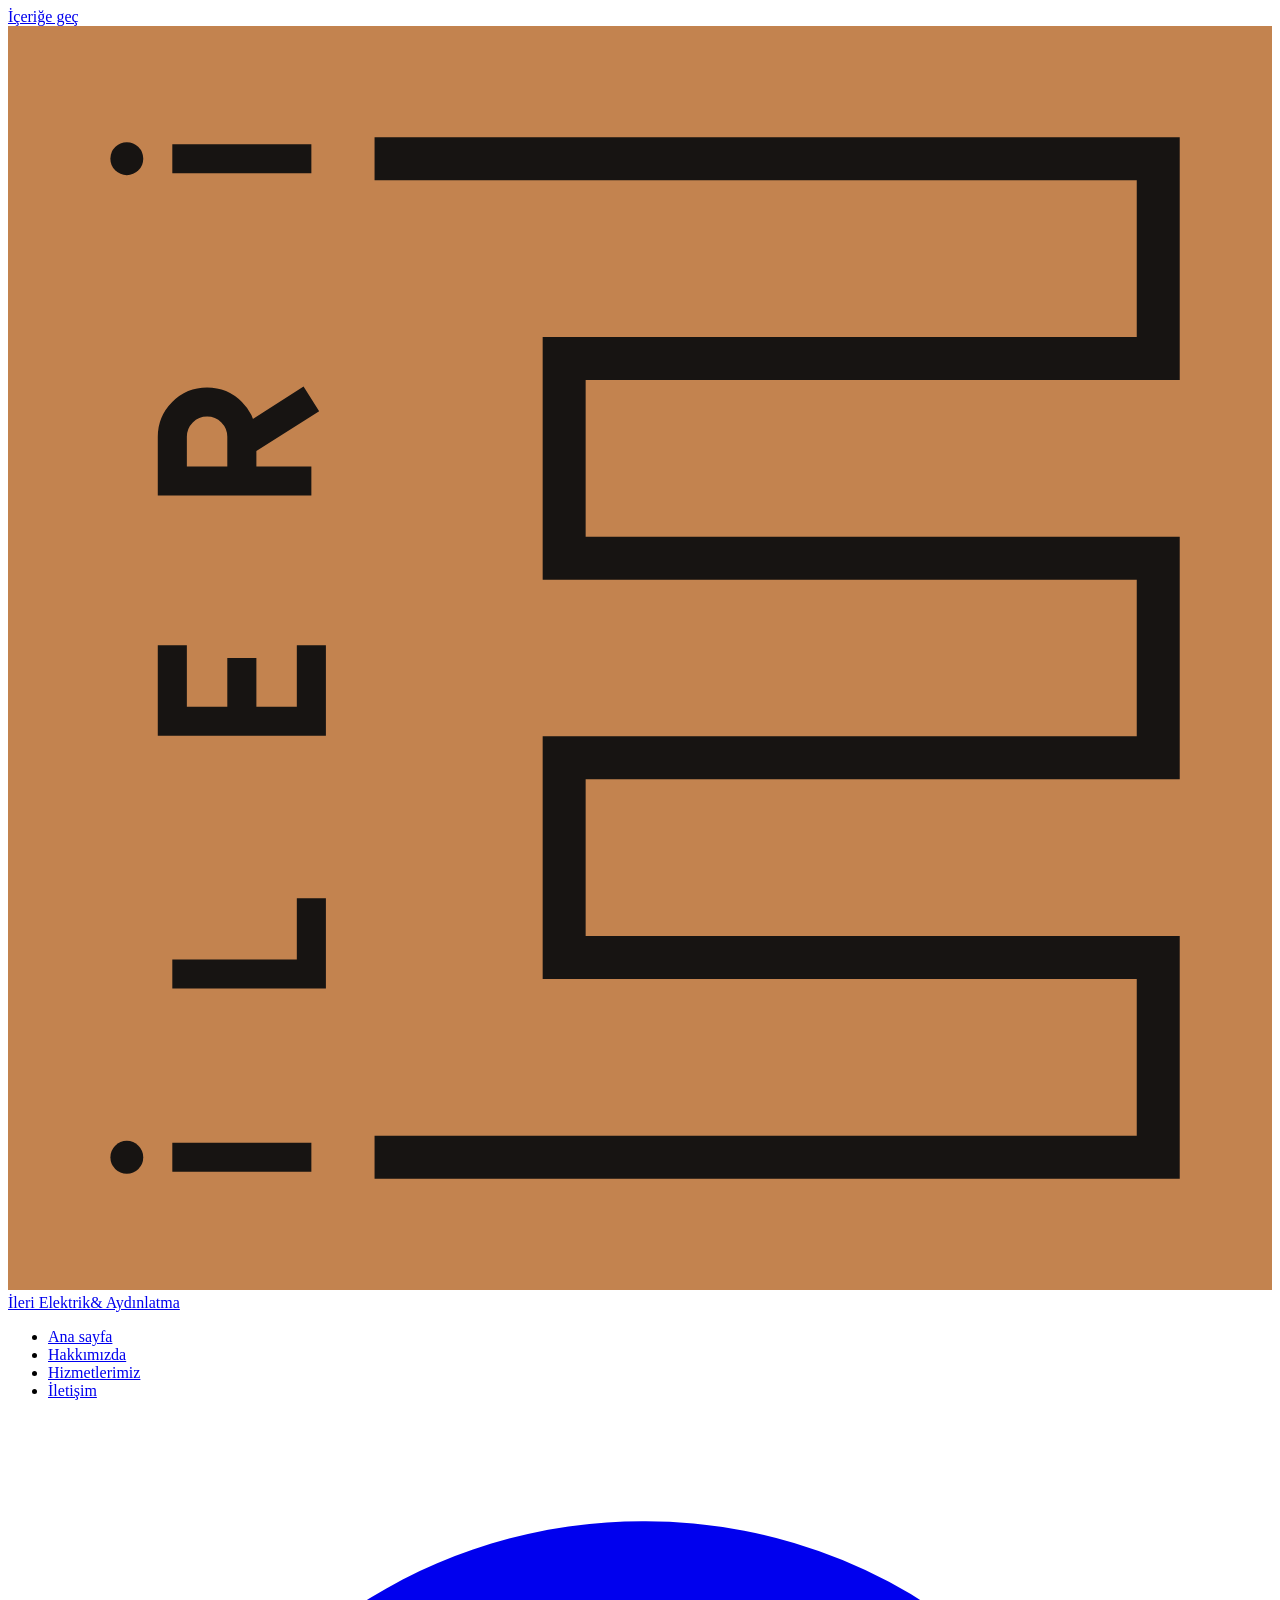
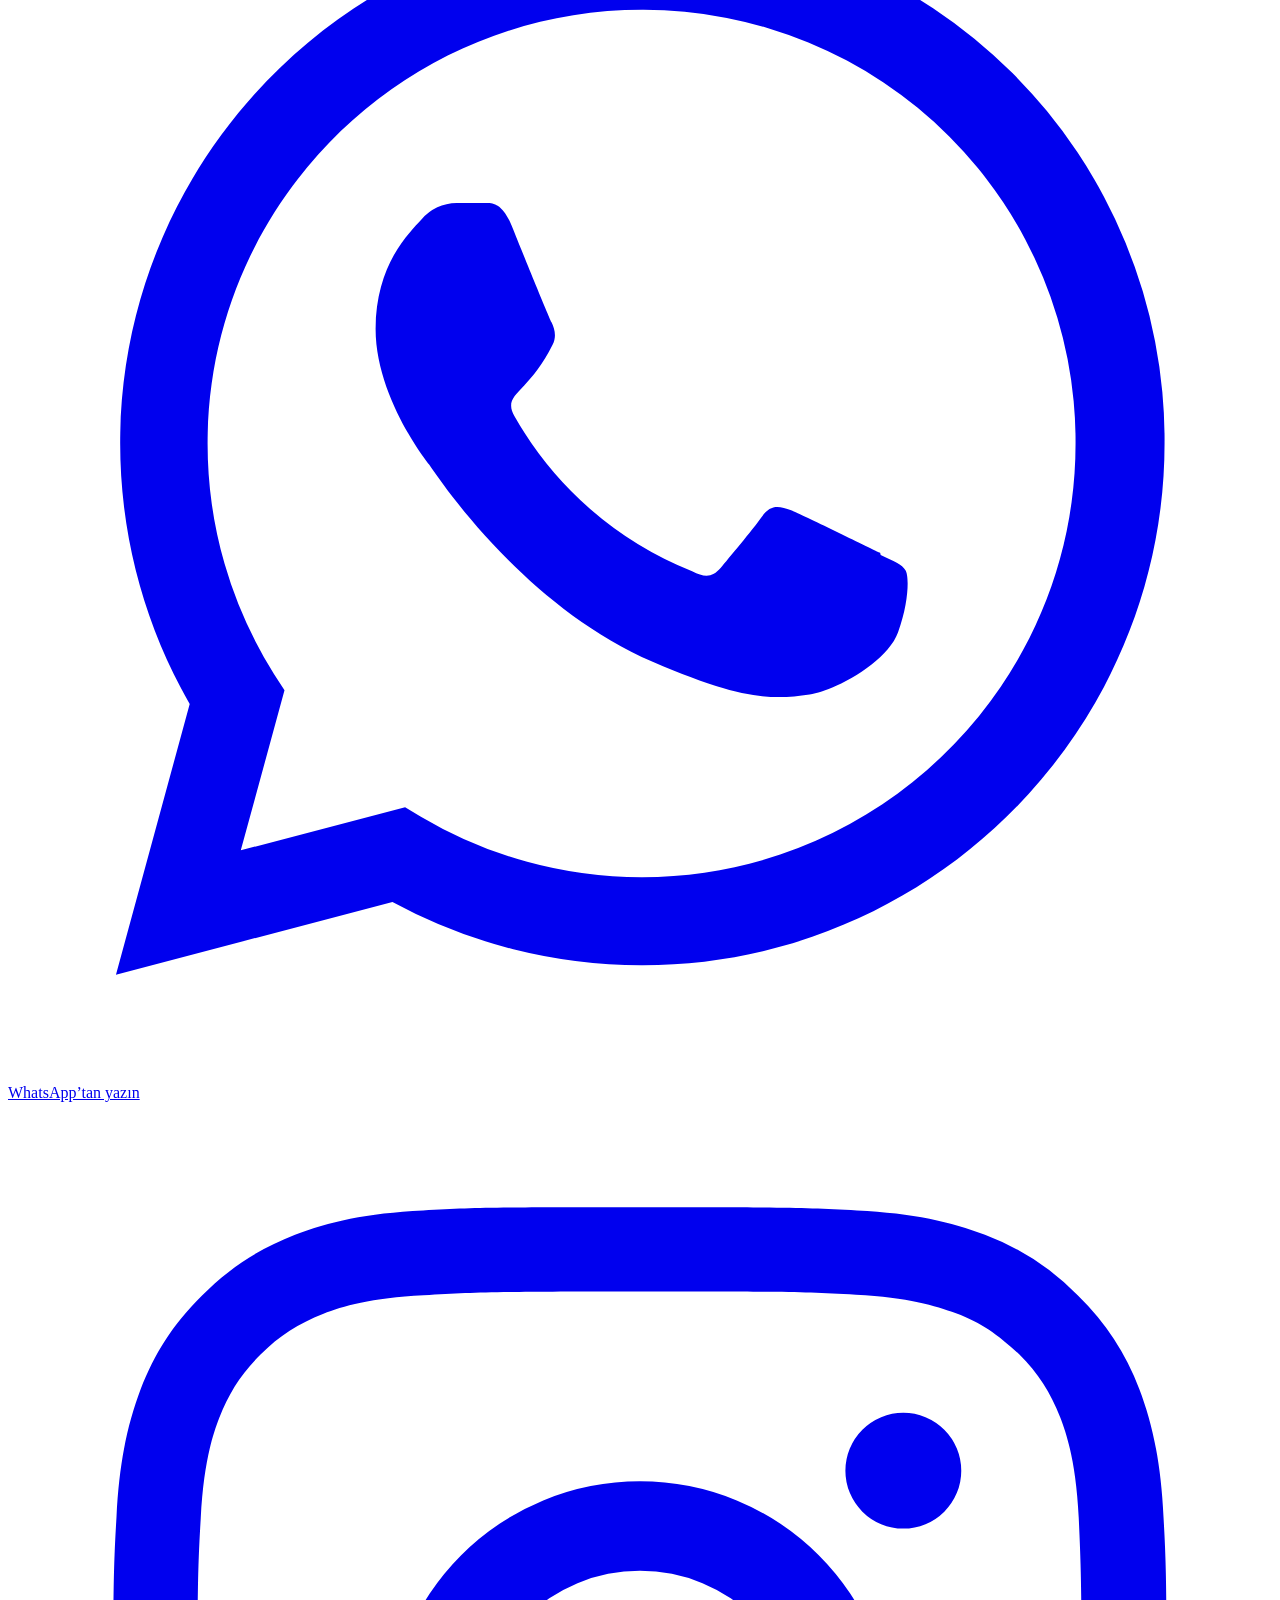
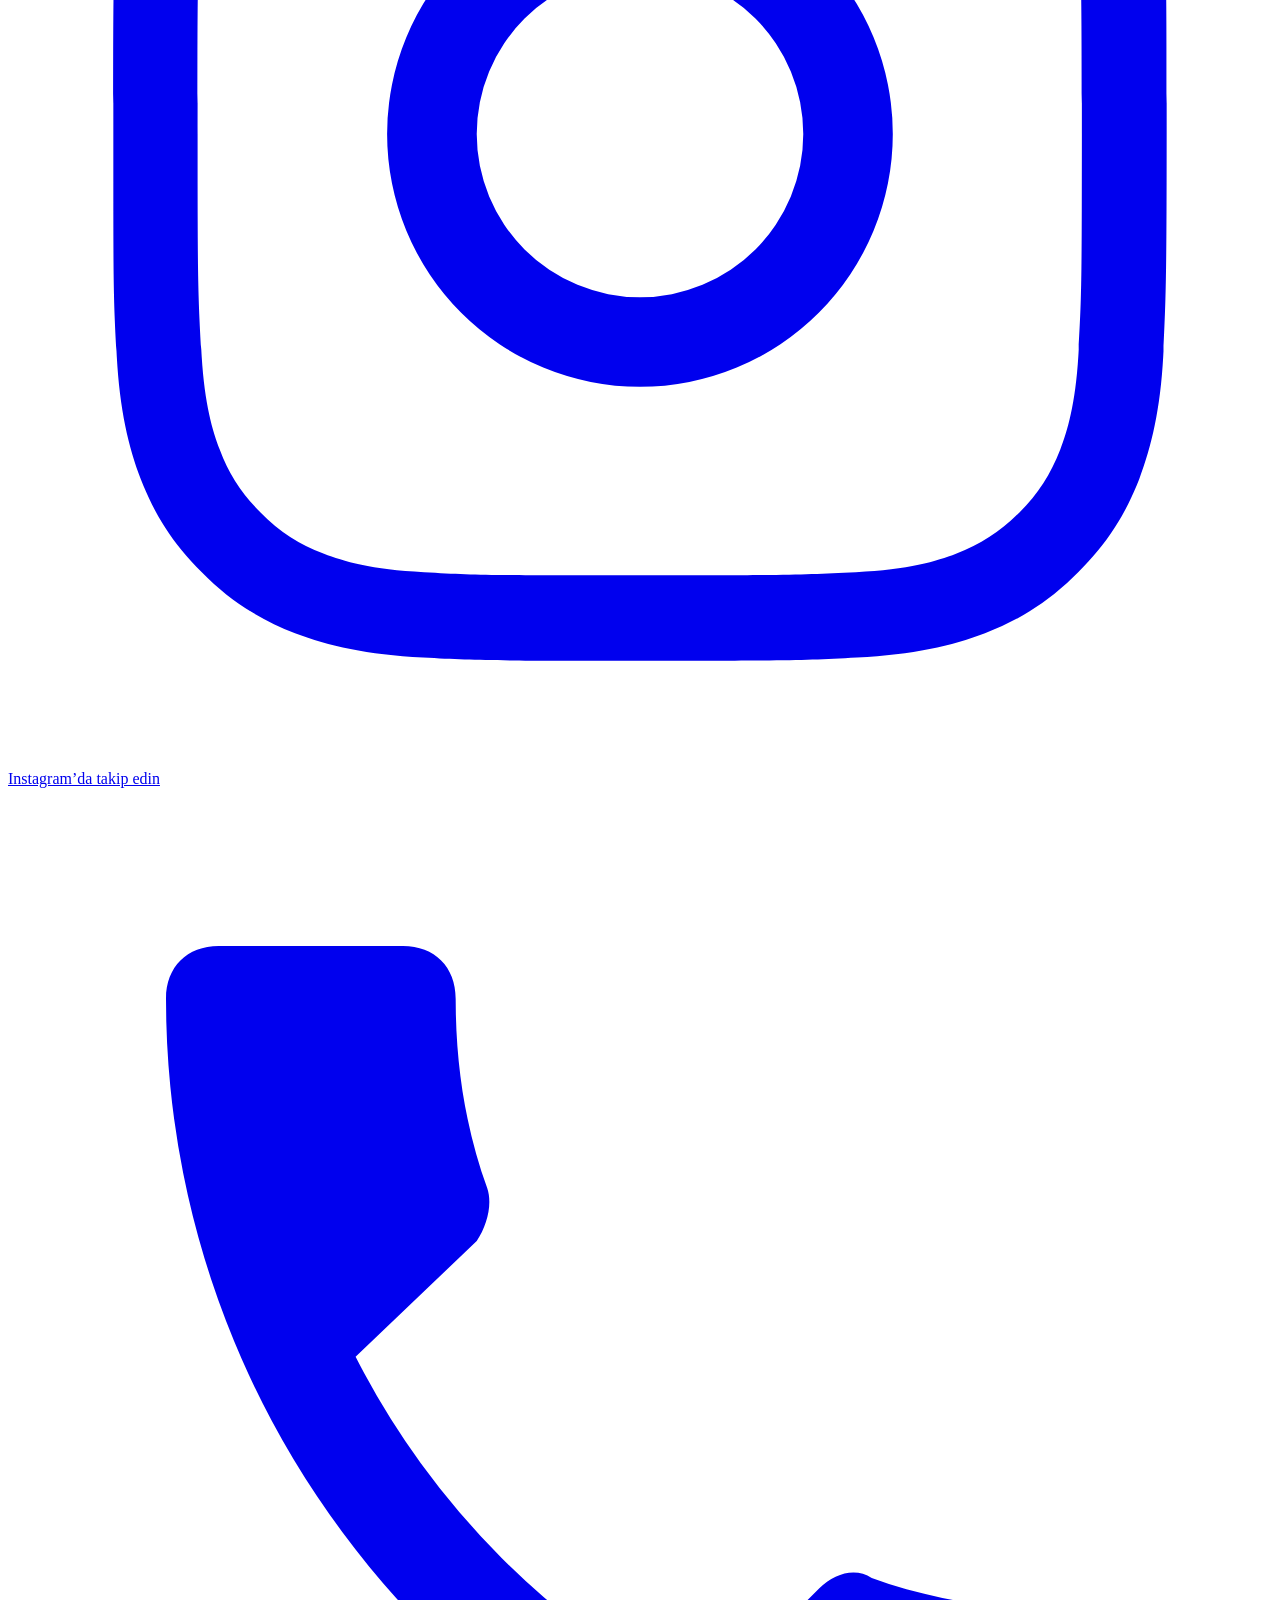
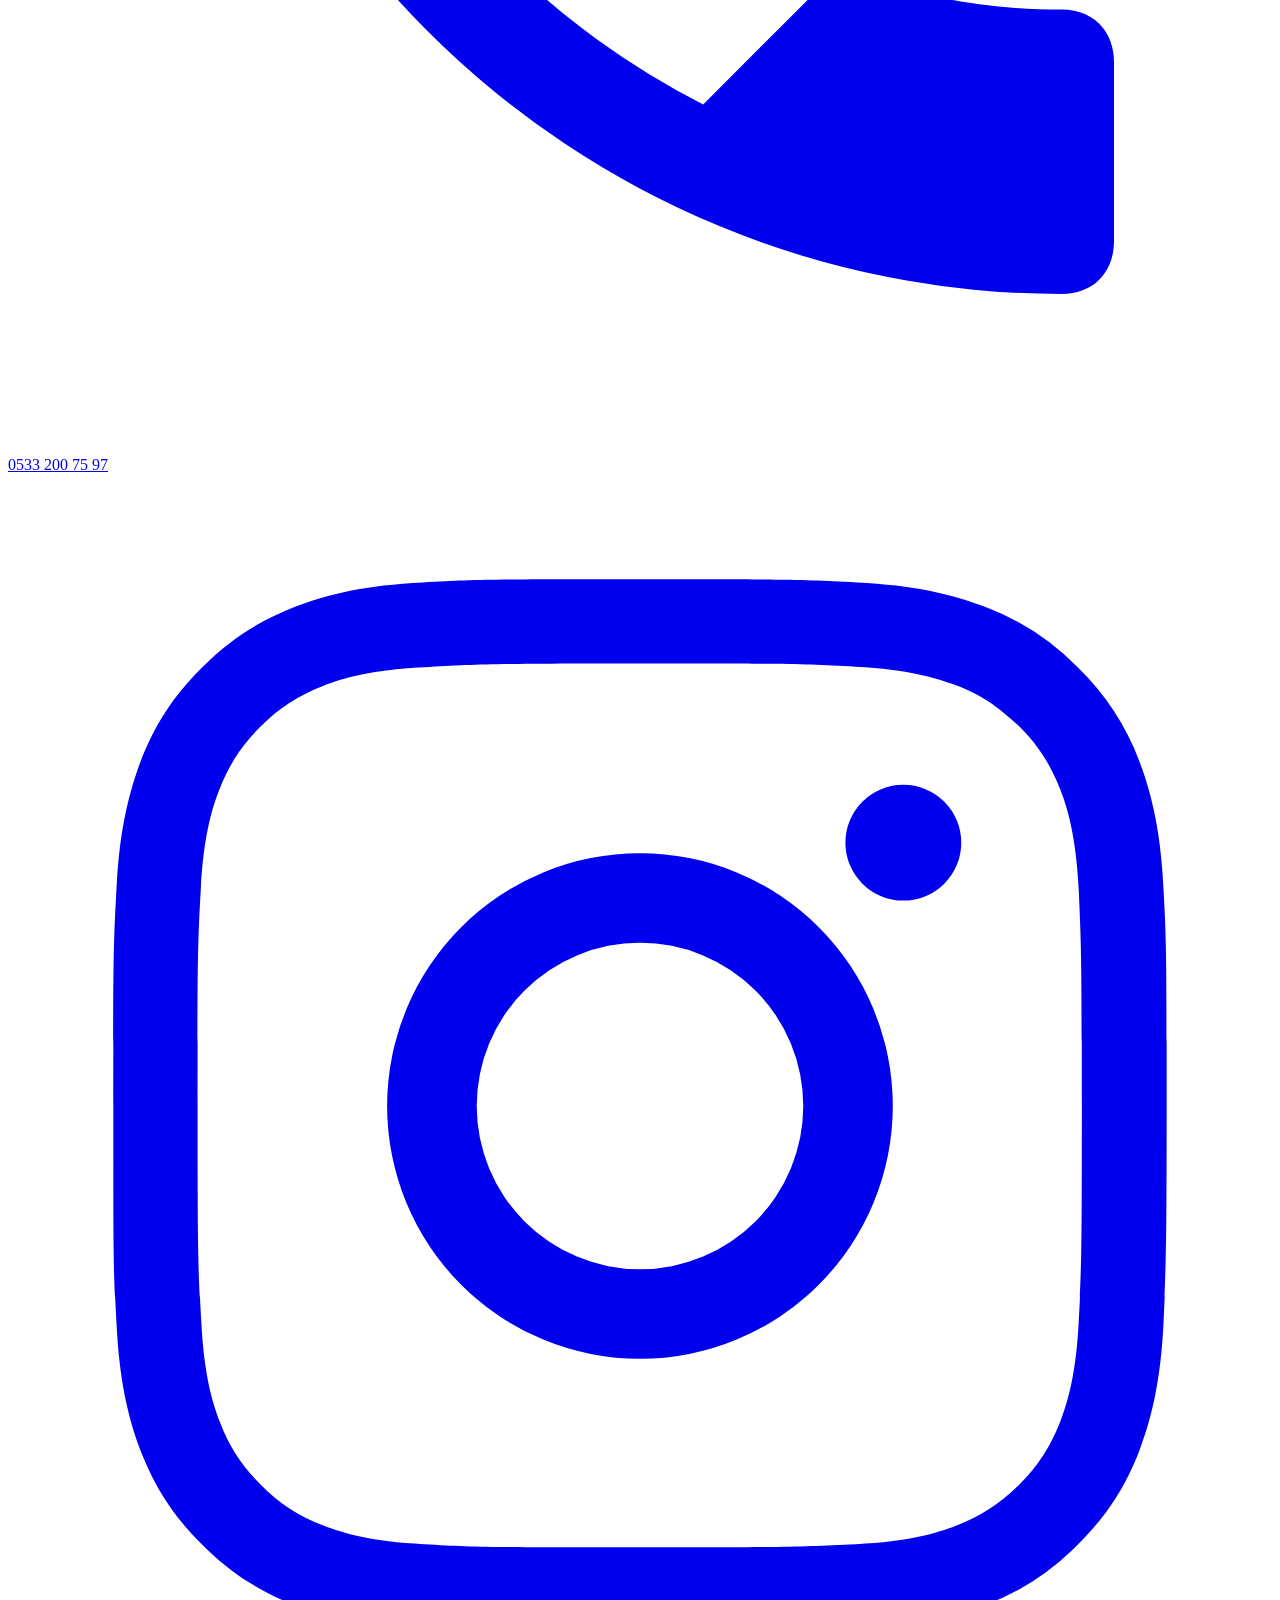
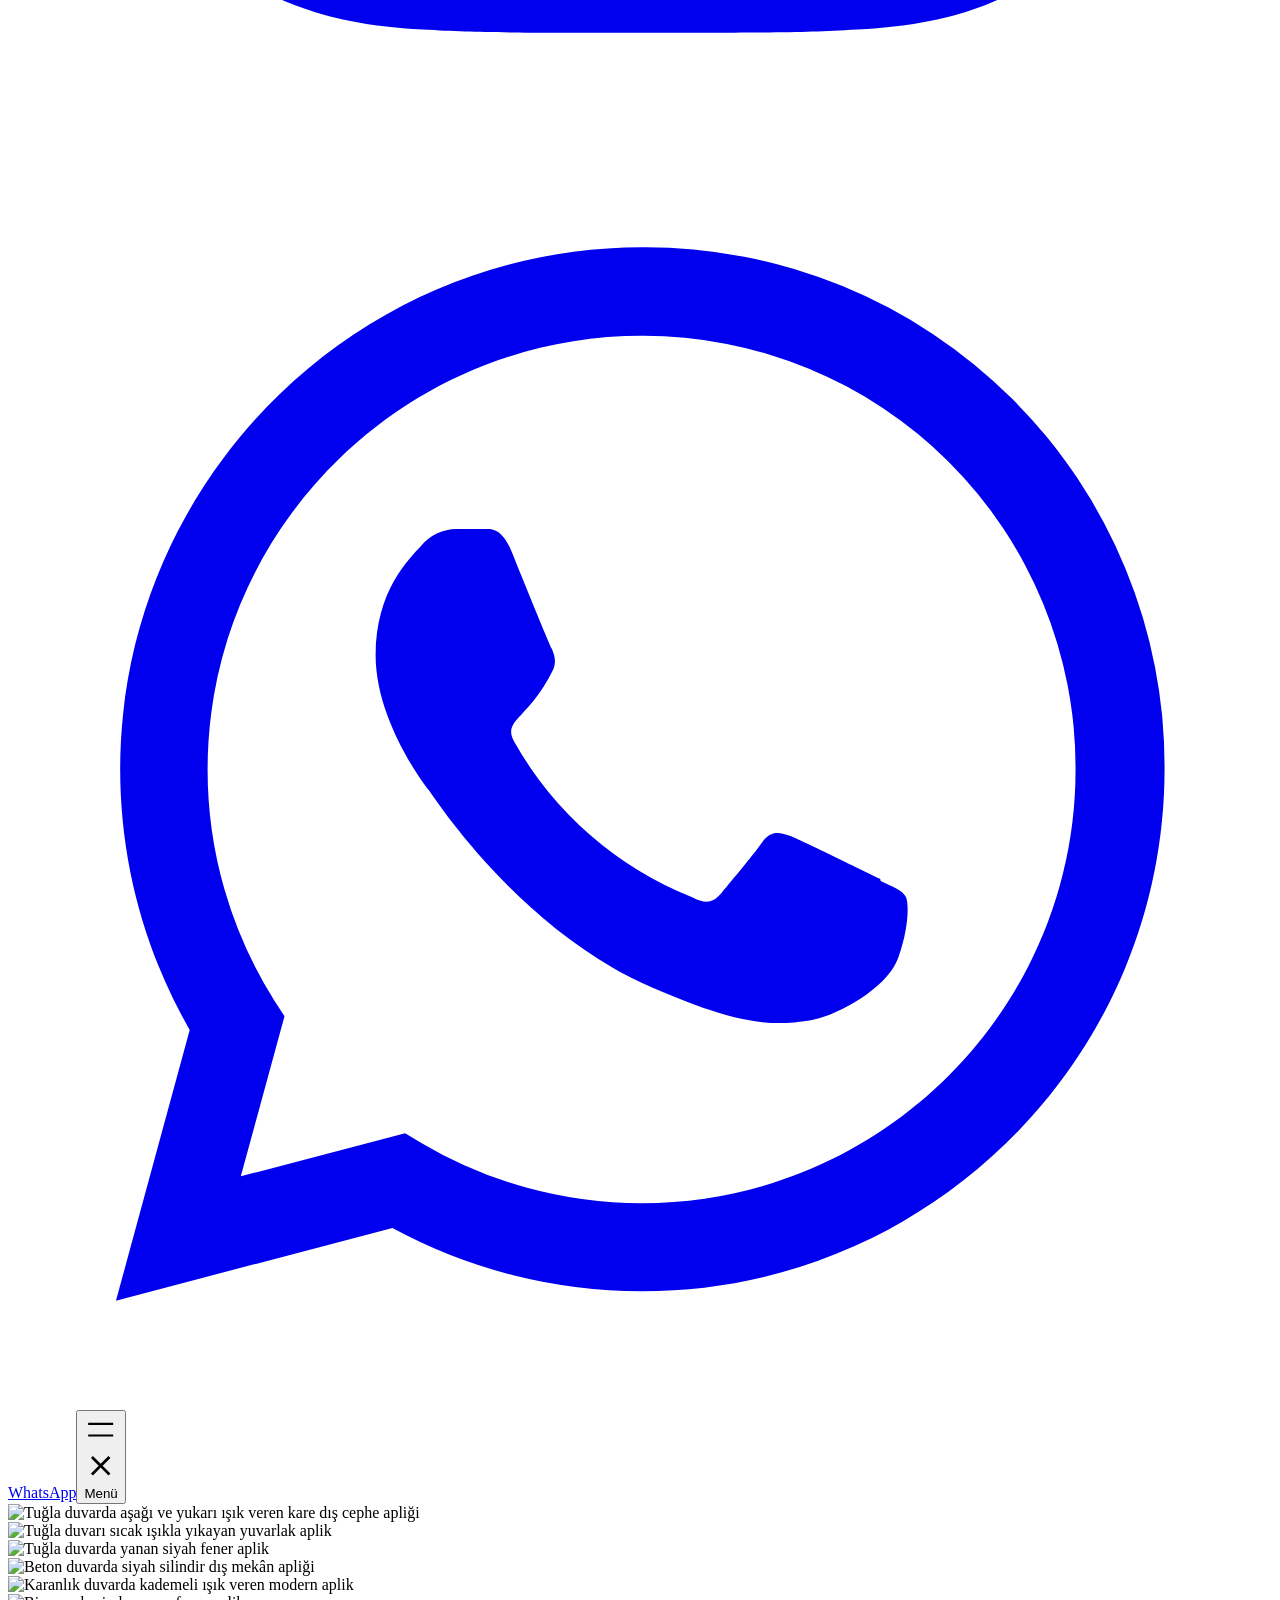
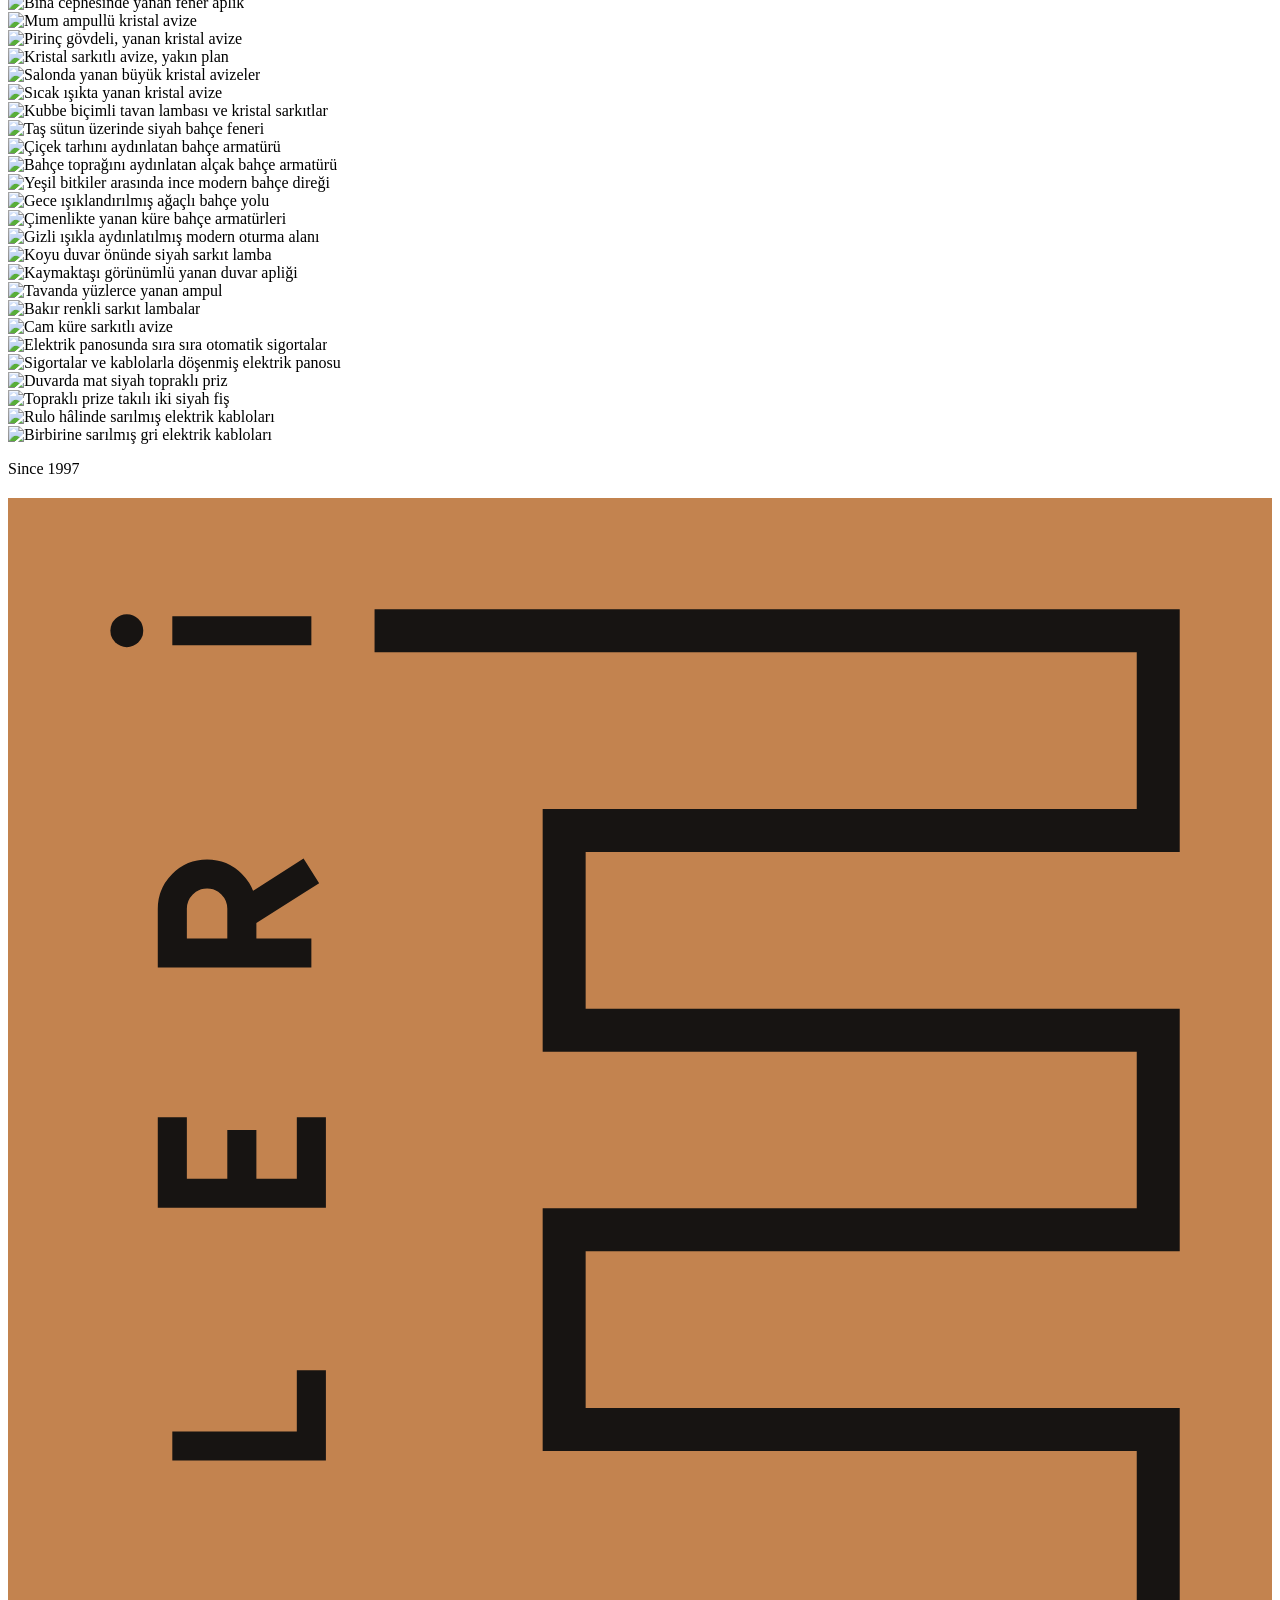
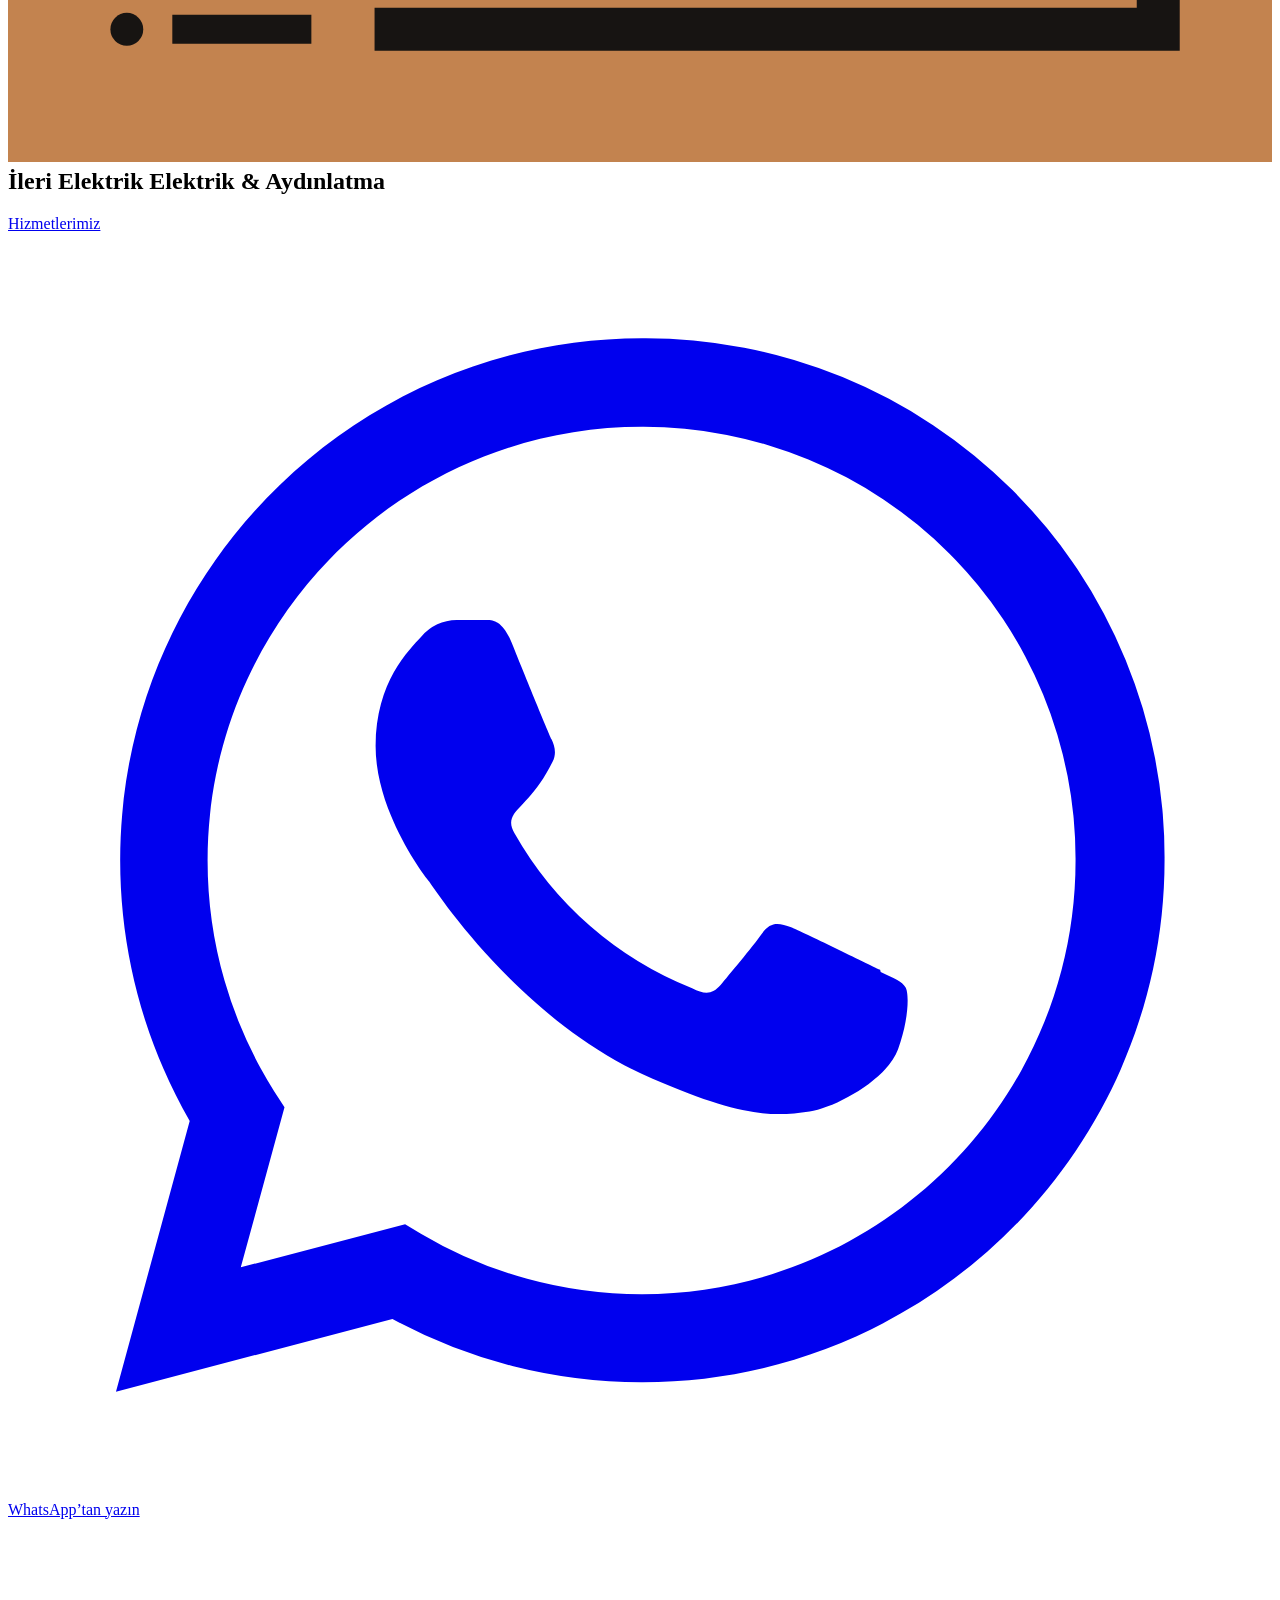
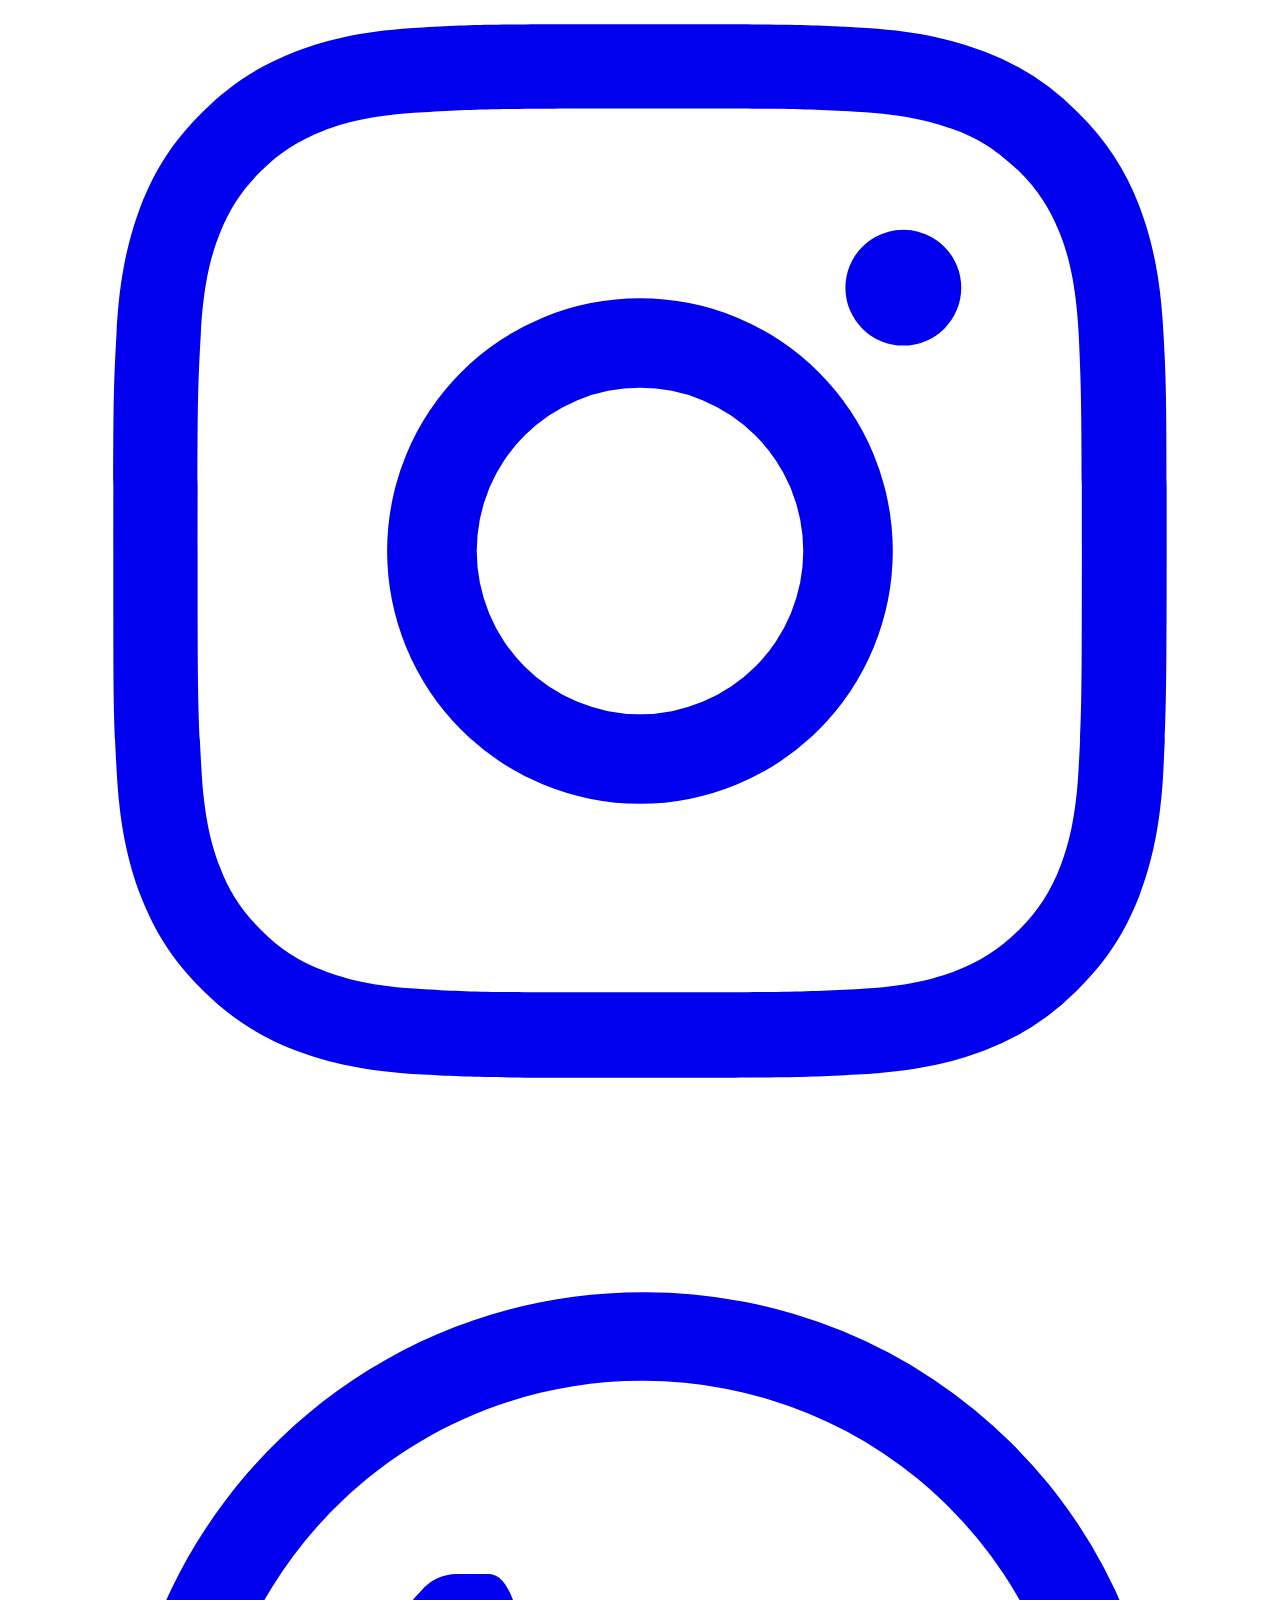
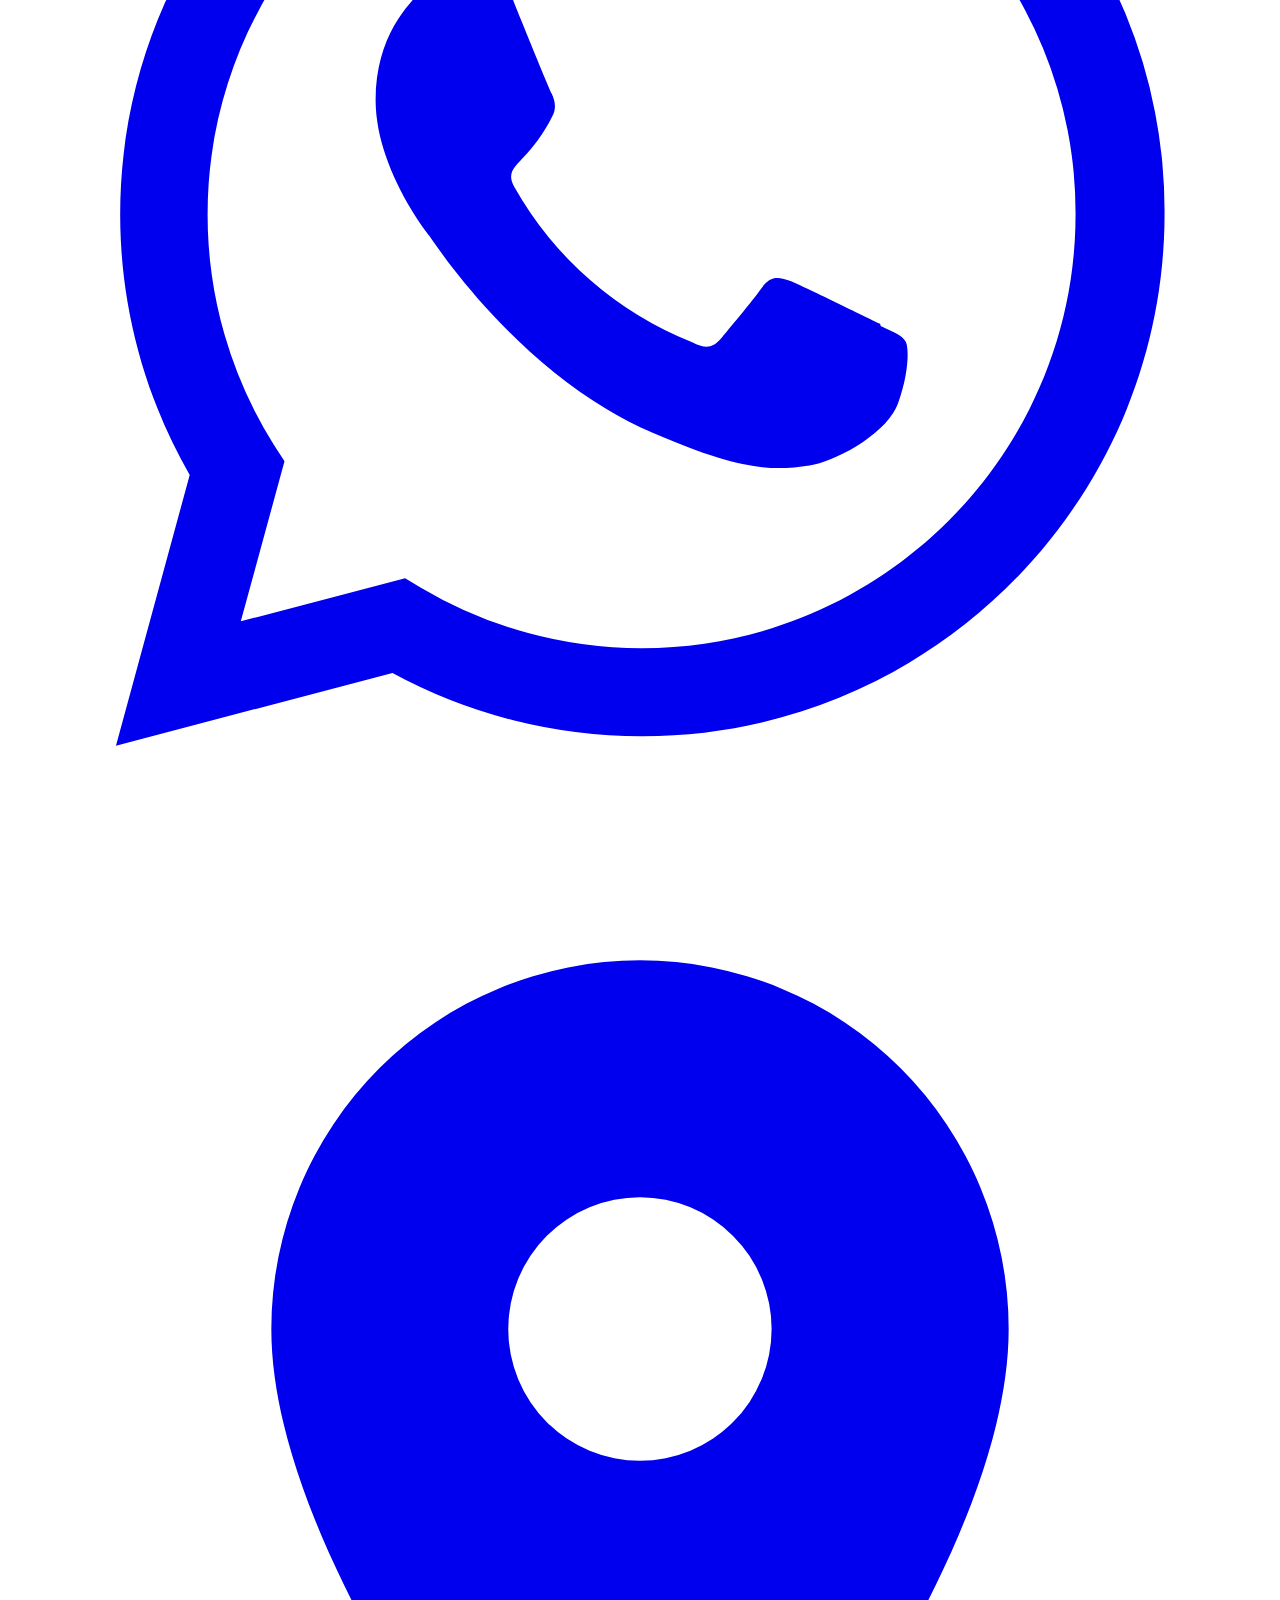
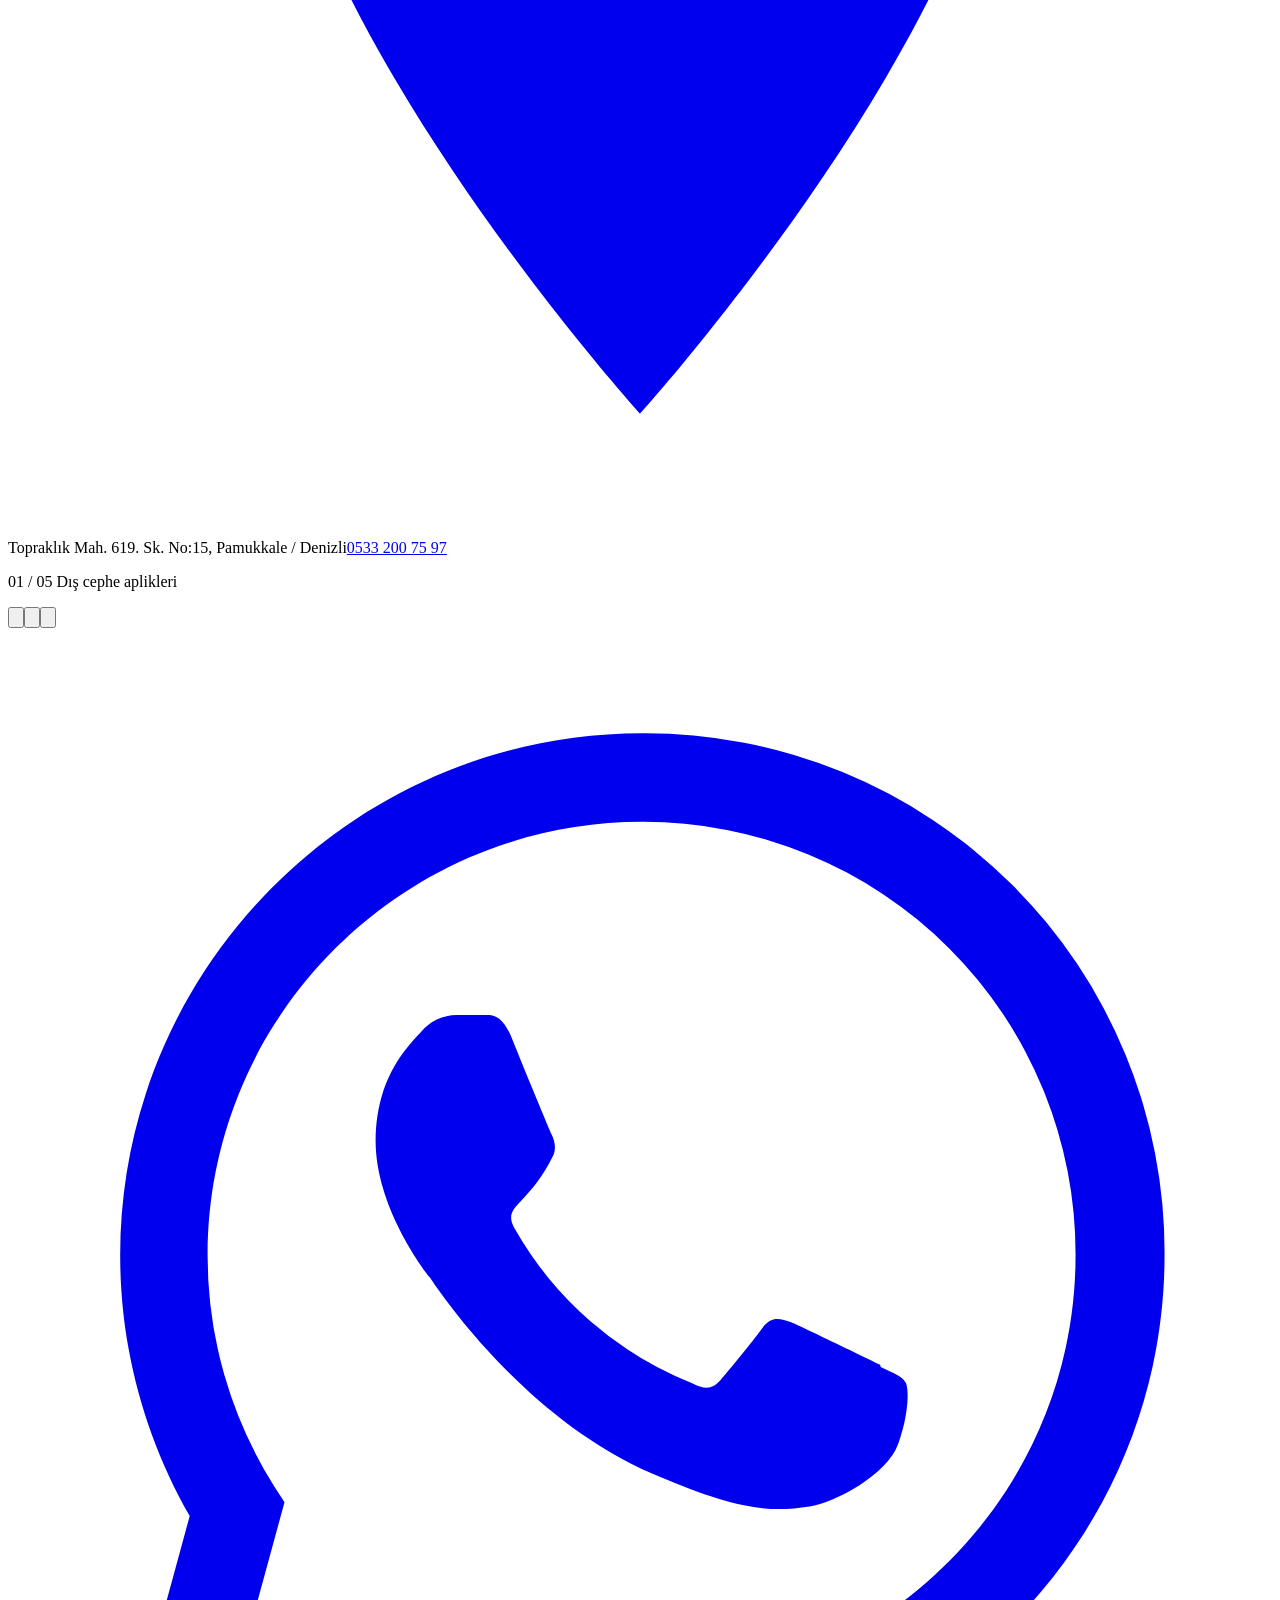
==== commit bb239e36: "Önizleme güncellendi" ====
--- a/index.html
+++ b/index.html
@@ -1 +1 @@
-<!DOCTYPE html><html lang="tr" data-astro-cid-hkbrpulz><head><meta name="robots" content="noindex, nofollow"><meta charset="utf-8"><meta name="viewport" content="width=device-width, initial-scale=1"><title>İleri Elektrik &amp; Aydınlatma | Denizli Avize ve Aydınlatma</title><meta name="description" content="Denizli Pamukkale’de 1997’den beri avize, iç ve dış mekân aydınlatma, elektrik malzemesi ve elektrik taahhüt işleri. WhatsApp: 0533 200 75 97."><link rel="canonical" href="https://www.ilerielektrik.com.tr/"><meta name="theme-color" content="#171412"><link rel="icon" href="/ileri-elektrik-onizleme/favicon.svg" type="image/svg+xml"><link rel="sitemap" href="/ileri-elektrik-onizleme/sitemap-index.xml"><meta property="og:type" content="website"><meta property="og:locale" content="tr_TR"><meta property="og:site_name" content="İleri Elektrik &amp; Aydınlatma"><meta property="og:title" content="İleri Elektrik &amp; Aydınlatma | Denizli Avize ve Aydınlatma"><meta property="og:description" content="Denizli Pamukkale’de 1997’den beri avize, iç ve dış mekân aydınlatma, elektrik malzemesi ve elektrik taahhüt işleri. WhatsApp: 0533 200 75 97."><meta property="og:url" content="https://www.ilerielektrik.com.tr/"><meta property="og:image" content="https://www.ilerielektrik.com.tr/ileri-elektrik-onizleme/_astro/ic-02.CQq-vraP_Z2ilb2J.jpg"><meta property="og:image:width" content="1200"><meta property="og:image:height" content="630"><meta name="twitter:card" content="summary_large_image"><script type="application/ld+json">{"@context":"https://schema.org","@type":["HomeGoodsStore","HardwareStore"],"@id":"https://www.ilerielektrik.com.tr/#isletme","name":"İleri Elektrik & Aydınlatma","alternateName":"İleri Elektrik","description":"Denizli Pamukkale’de 1997’den beri avize, aydınlatma ve elektrik malzemesi satışı ve elektrik taahhüt işleri.","url":"https://www.ilerielektrik.com.tr/","image":"https://www.ilerielektrik.com.tr/ileri-elektrik-onizleme/_astro/ic-02.CQq-vraP_Z2ilb2J.jpg","telephone":"+905332007597","email":"info@ilerielektrik.com.tr","foundingDate":"1997","address":{"@type":"PostalAddress","streetAddress":"Topraklık Mah. 619. Sk. No:15","addressLocality":"Pamukkale","addressRegion":"Denizli","postalCode":"20150","addressCountry":"TR"},"geo":{"@type":"GeoCoordinates","latitude":37.7817309,"longitude":29.0908937},"openingHoursSpecification":[{"@type":"OpeningHoursSpecification","dayOfWeek":["Monday","Tuesday","Wednesday","Thursday","Friday","Saturday"],"opens":"08:00","closes":"20:00"}],"areaServed":{"@type":"City","name":"Denizli"},"hasMap":"https://maps.google.com/?cid=10146240697950477800","sameAs":["https://maps.google.com/?cid=10146240697950477800","https://www.instagram.com/ilerielektrik20/"],"paymentAccepted":"Nakit, Kredi kartı, Banka kartı"}</script><link rel="stylesheet" href="/ileri-elektrik-onizleme/_astro/Base.DMyxoNCD.css"><link rel="stylesheet" href="/ileri-elektrik-onizleme/_astro/index.B-IvfwID.css"></head><body class="home" data-astro-cid-hkbrpulz><a class="skip" href="#icerik" data-astro-cid-hkbrpulz>İçeriğe geç</a><header class="site-header overlay" data-astro-cid-nen7h5rs><div class="bar" data-astro-cid-nen7h5rs><a href="/ileri-elektrik-onizleme/" class="home" aria-label="İleri Elektrik &amp; Aydınlatma, ana sayfa" data-astro-cid-nen7h5rs><span class="logo" data-astro-cid-f7espo7c><svg class="mark" viewBox="0 0 100 100" aria-hidden="true" focusable="false"><rect width="100" height="100" fill="var(--logo-copper, #c3834f)"></rect><g fill="none" stroke="var(--logo-cut, #171412)" stroke-linejoin="miter" stroke-linecap="butt"><path class="line" pathLength="1" stroke-width="3.4" d="M29 10.5H91V26.3H44V42.1H91V57.9H44V73.7H91V89.5H29"></path><g transform="translate(0 100) rotate(-90)" stroke-width="2.3"><path d="M10.5 13V24M25 13V24H31M51 13H45V24H51M45 18.5H50M64 24V13H67.5A2.75 2.75 0 0 1 67.5 18.5H64M67 18.5L70.5 24M89.5 13V24"></path><circle cx="10.5" cy="9.4" r="1.3" fill="var(--logo-cut, #171412)" stroke="none"></circle><circle cx="89.5" cy="9.4" r="1.3" fill="var(--logo-cut, #171412)" stroke="none"></circle></g></g></svg><span class="words" data-astro-cid-f7espo7c><span class="name" data-astro-cid-f7espo7c>İleri Elektrik</span><span class="sub" data-astro-cid-f7espo7c>&amp; Aydınlatma</span></span></span></a><nav id="menu" class="nav" aria-label="Ana menü" data-astro-cid-nen7h5rs><ul data-astro-cid-nen7h5rs><li data-astro-cid-nen7h5rs><a href="/ileri-elektrik-onizleme/" aria-current="page" data-astro-cid-nen7h5rs>Ana sayfa</a></li><li data-astro-cid-nen7h5rs><a href="/ileri-elektrik-onizleme/hakkimizda/" data-astro-cid-nen7h5rs>Hakkımızda</a></li><li data-astro-cid-nen7h5rs><a href="/ileri-elektrik-onizleme/hizmetlerimiz/" data-astro-cid-nen7h5rs>Hizmetlerimiz</a></li><li data-astro-cid-nen7h5rs><a href="/ileri-elektrik-onizleme/iletisim/" data-astro-cid-nen7h5rs>İletişim</a></li></ul><div class="menu-contact" data-astro-cid-nen7h5rs><a class="btn btn-wa" href="https://wa.me/905332007597?text=Merhaba%2C%20web%20sitenizden%20ula%C5%9F%C4%B1yorum.%20Bilgi%20almak%20istiyorum." target="_blank" rel="noopener" data-track="whatsapp-menu" data-astro-cid-nen7h5rs><svg viewBox="0 0 24 24" aria-hidden="true" focusable="false" fill="currentColor"><path d="M12.04 2C6.58 2 2.13 6.45 2.13 11.91c0 1.75.46 3.45 1.32 4.95L2.05 22l5.25-1.38a9.9 9.9 0 0 0 4.74 1.2h.01c5.46 0 9.91-4.45 9.91-9.91A9.85 9.85 0 0 0 12.04 2Zm0 18.15h-.01a8.2 8.2 0 0 1-4.19-1.15l-.3-.18-3.12.82.83-3.04-.2-.31a8.2 8.2 0 0 1-1.26-4.38c0-4.54 3.7-8.23 8.25-8.23a8.2 8.2 0 0 1 8.23 8.24c0 4.54-3.7 8.23-8.23 8.23Zm4.52-6.16c-.25-.12-1.47-.72-1.69-.81-.23-.08-.39-.12-.56.13-.17.24-.64.8-.78.97-.15.17-.29.19-.54.06a6.73 6.73 0 0 1-3.37-2.94c-.25-.44.25-.41.72-1.36.08-.16.04-.3-.02-.43-.06-.12-.56-1.34-.76-1.84-.2-.48-.41-.42-.56-.42h-.48a.92.92 0 0 0-.67.31c-.23.25-.87.86-.87 2.08 0 1.23.89 2.42 1.02 2.58.12.17 1.75 2.67 4.24 3.74 1.58.68 2.2.74 2.98.62.48-.07 1.47-.6 1.68-1.18.21-.58.21-1.08.14-1.18-.06-.11-.22-.17-.47-.29Z"></path></svg> WhatsApp’tan yazın</a><a class="btn btn-line" href="tel:+905332007597" data-astro-cid-nen7h5rs><svg viewBox="0 0 24 24" aria-hidden="true" focusable="false" fill="currentColor"><path d="M6.6 10.8a15.1 15.1 0 0 0 6.6 6.6l2.2-2.2c.3-.3.7-.4 1-.2 1.1.4 2.3.6 3.6.6.6 0 1 .4 1 1V20c0 .6-.4 1-1 1A17 17 0 0 1 3 4c0-.6.4-1 1-1h3.5c.6 0 1 .4 1 1 0 1.3.2 2.5.6 3.6.1.3 0 .7-.2 1l-2.3 2.2Z"></path></svg> 0533 200 75 97</a></div></nav><div class="tools" data-astro-cid-nen7h5rs><a class="ig" href="https://www.instagram.com/ilerielektrik20/" target="_blank" rel="noopener" aria-label="Instagram’da İleri Elektrik" data-astro-cid-nen7h5rs><svg viewBox="0 0 24 24" aria-hidden="true" focusable="false" fill="currentColor"><path d="M12 7.2a4.8 4.8 0 1 0 0 9.6 4.8 4.8 0 0 0 0-9.6Zm0 7.9a3.1 3.1 0 1 1 0-6.2 3.1 3.1 0 0 1 0 6.2Zm6.1-8.1a1.1 1.1 0 1 1-2.2 0 1.1 1.1 0 0 1 2.2 0ZM12 3.6c2.7 0 3 0 4.1.06 1 .05 1.5.21 1.9.35.5.19.8.41 1.2.78.37.37.59.72.78 1.2.14.36.3.9.35 1.9.05 1.06.06 1.38.06 4.1s0 3.04-.06 4.1c-.05 1-.21 1.54-.35 1.9-.19.48-.41.83-.78 1.2-.37.37-.72.59-1.2.78-.36.14-.9.3-1.9.35-1.06.05-1.38.06-4.1.06s-3.04 0-4.1-.06c-1-.05-1.54-.21-1.9-.35a3.2 3.2 0 0 1-1.2-.78 3.2 3.2 0 0 1-.78-1.2c-.14-.36-.3-.9-.35-1.9C3.61 15.04 3.6 14.72 3.6 12s0-3.04.06-4.1c.05-1 .21-1.54.35-1.9.19-.48.41-.83.78-1.2.37-.37.72-.59 1.2-.78.36-.14.9-.3 1.9-.35C8.96 3.61 9.28 3.6 12 3.6ZM12 2c-2.72 0-3.06 0-4.12.06-1.07.05-1.8.22-2.43.46-.66.26-1.22.6-1.77 1.16-.56.55-.9 1.11-1.16 1.77-.24.64-.41 1.36-.46 2.43C2 8.94 2 9.28 2 12s0 3.06.06 4.12c.05 1.07.22 1.8.46 2.43.26.66.6 1.22 1.16 1.77.55.56 1.11.9 1.77 1.16.64.24 1.36.41 2.43.46C8.94 22 9.28 22 12 22s3.06 0 4.12-.06c1.07-.05 1.8-.22 2.43-.46a4.9 4.9 0 0 0 1.77-1.16c.56-.55.9-1.11 1.16-1.77.24-.64.41-1.36.46-2.43.05-1.06.06-1.4.06-4.12s0-3.06-.06-4.12c-.05-1.07-.22-1.8-.46-2.43a4.9 4.9 0 0 0-1.16-1.77 4.9 4.9 0 0 0-1.77-1.16c-.64-.24-1.36-.41-2.43-.46C15.06 2 14.72 2 12 2Z"></path></svg></a><a class="btn btn-wa cta" href="https://wa.me/905332007597?text=Merhaba%2C%20web%20sitenizden%20ula%C5%9F%C4%B1yorum.%20Bilgi%20almak%20istiyorum." target="_blank" rel="noopener" data-track="whatsapp-header" data-astro-cid-nen7h5rs><svg viewBox="0 0 24 24" aria-hidden="true" focusable="false" fill="currentColor"><path d="M12.04 2C6.58 2 2.13 6.45 2.13 11.91c0 1.75.46 3.45 1.32 4.95L2.05 22l5.25-1.38a9.9 9.9 0 0 0 4.74 1.2h.01c5.46 0 9.91-4.45 9.91-9.91A9.85 9.85 0 0 0 12.04 2Zm0 18.15h-.01a8.2 8.2 0 0 1-4.19-1.15l-.3-.18-3.12.82.83-3.04-.2-.31a8.2 8.2 0 0 1-1.26-4.38c0-4.54 3.7-8.23 8.25-8.23a8.2 8.2 0 0 1 8.23 8.24c0 4.54-3.7 8.23-8.23 8.23Zm4.52-6.16c-.25-.12-1.47-.72-1.69-.81-.23-.08-.39-.12-.56.13-.17.24-.64.8-.78.97-.15.17-.29.19-.54.06a6.73 6.73 0 0 1-3.37-2.94c-.25-.44.25-.41.72-1.36.08-.16.04-.3-.02-.43-.06-.12-.56-1.34-.76-1.84-.2-.48-.41-.42-.56-.42h-.48a.92.92 0 0 0-.67.31c-.23.25-.87.86-.87 2.08 0 1.23.89 2.42 1.02 2.58.12.17 1.75 2.67 4.24 3.74 1.58.68 2.2.74 2.98.62.48-.07 1.47-.6 1.68-1.18.21-.58.21-1.08.14-1.18-.06-.11-.22-.17-.47-.29Z"></path></svg> WhatsApp</a><button class="menu-btn" type="button" aria-controls="menu" aria-expanded="false" data-astro-cid-nen7h5rs><svg class="open" viewBox="0 0 24 24" aria-hidden="true" focusable="false" fill="currentColor"><path d="M3 7h18v1.6H3V7Zm0 8.4h18V17H3v-1.6Z"></path></svg><svg class="shut" viewBox="0 0 24 24" aria-hidden="true" focusable="false" fill="currentColor"><path d="m6.4 5 5.6 5.6L17.6 5 19 6.4 13.4 12l5.6 5.6-1.4 1.4-5.6-5.6L6.4 19 5 17.6l5.6-5.6L5 6.4 6.4 5Z"></path></svg><span class="visually-hidden" data-astro-cid-nen7h5rs>Menü</span></button></div></div></header><script type="module">var e=document.querySelector(`.menu-btn`),t=document.querySelector(`.site-header`),n=n=>{e?.setAttribute(`aria-expanded`,String(n)),t?.classList.toggle(`is-open`,n),document.documentElement.classList.toggle(`menu-open`,n)};e?.addEventListener(`click`,()=>n(e.getAttribute(`aria-expanded`)!==`true`)),document.addEventListener(`keydown`,r=>{r.key===`Escape`&&t?.classList.contains(`is-open`)&&(n(!1),e?.focus())});</script><main id="icerik" data-astro-cid-hkbrpulz><section class="hero" aria-roledescription="carousel" aria-label="Aydınlatma kataloğu" data-astro-cid-lcdefpme><div class="slides" id="slaytlar" data-astro-cid-lcdefpme><div class="slide duzen-a" data-baslik="Dış cephe aplikleri" data-active role="group" aria-roledescription="slayt" aria-label="1 / 5: Dış cephe aplikleri" data-astro-cid-lcdefpme><div class="c c1" data-astro-cid-lcdefpme><img src="/ileri-elektrik-onizleme/_astro/dis-01.6x9GyQ2q_ZgW7Fo.webp" srcset="/ileri-elektrik-onizleme/_astro/dis-01.6x9GyQ2q_2k3tLU.webp 400w, /ileri-elektrik-onizleme/_astro/dis-01.6x9GyQ2q_2AwHi.webp 640w, /ileri-elektrik-onizleme/_astro/dis-01.6x9GyQ2q_Z1482fM.webp 900w" alt="Tuğla duvarda aşağı ve yukarı ışık veren kare dış cephe apliği" sizes="(max-width: 720px) 50vw, 26vw" loading="eager" data-astro-cid-lcdefpme="true" decoding="async" width="1400" height="922"></div><div class="c c2" data-astro-cid-lcdefpme><img src="/ileri-elektrik-onizleme/_astro/dis-04.rwFUv0aJ_1g1gO1.webp" srcset="/ileri-elektrik-onizleme/_astro/dis-04.rwFUv0aJ_Z1bBUrn.webp 400w, /ileri-elektrik-onizleme/_astro/dis-04.rwFUv0aJ_Z23DDNI.webp 640w, /ileri-elektrik-onizleme/_astro/dis-04.rwFUv0aJ_shUQq.webp 900w" alt="Tuğla duvarı sıcak ışıkla yıkayan yuvarlak aplik" sizes="(max-width: 720px) 50vw, 26vw" loading="eager" data-astro-cid-lcdefpme="true" decoding="async" width="1400" height="1050"></div><div class="c c3" data-astro-cid-lcdefpme><img src="/ileri-elektrik-onizleme/_astro/dis-05.BS2WroVl_jgeIv.webp" srcset="/ileri-elektrik-onizleme/_astro/dis-05.BS2WroVl_1sKCbc.webp 400w, /ileri-elektrik-onizleme/_astro/dis-05.BS2WroVl_24Y7DT.webp 640w, /ileri-elektrik-onizleme/_astro/dis-05.BS2WroVl_Z1O7zQP.webp 900w" alt="Tuğla duvarda yanan siyah fener aplik" sizes="(max-width: 720px) 50vw, 26vw" loading="eager" fetchpriority="high" data-astro-cid-lcdefpme="true" decoding="async" width="1400" height="2100"></div><div class="c c4" data-astro-cid-lcdefpme><img src="/ileri-elektrik-onizleme/_astro/dis-03.DfxTgsRW_2NLVV.webp" srcset="/ileri-elektrik-onizleme/_astro/dis-03.DfxTgsRW_k4JoW.webp 400w, /ileri-elektrik-onizleme/_astro/dis-03.DfxTgsRW_Z21tIVs.webp 640w, /ileri-elektrik-onizleme/_astro/dis-03.DfxTgsRW_2aQqYj.webp 900w" alt="Beton duvarda siyah silindir dış mekân apliği" sizes="(max-width: 720px) 50vw, 26vw" loading="eager" data-astro-cid-lcdefpme="true" decoding="async" width="1400" height="933"></div><div class="c c5" data-astro-cid-lcdefpme><img src="/ileri-elektrik-onizleme/_astro/dis-06.NtuWdC8j_1e87Cd.webp" srcset="/ileri-elektrik-onizleme/_astro/dis-06.NtuWdC8j_Z11kBbS.webp 400w, /ileri-elektrik-onizleme/_astro/dis-06.NtuWdC8j_rSMxT.webp 640w, /ileri-elektrik-onizleme/_astro/dis-06.NtuWdC8j_ZmATiu.webp 900w" alt="Karanlık duvarda kademeli ışık veren modern aplik" sizes="(max-width: 720px) 50vw, 26vw" loading="eager" data-astro-cid-lcdefpme="true" decoding="async" width="1400" height="1750"></div><div class="c c6" data-astro-cid-lcdefpme><img src="/ileri-elektrik-onizleme/_astro/dis-14.D0qhizv4_1vCTtT.webp" srcset="/ileri-elektrik-onizleme/_astro/dis-14.D0qhizv4_Z19y1Wb.webp 640w, /ileri-elektrik-onizleme/_astro/dis-14.D0qhizv4_ZUqRr8.webp 960w, /ileri-elektrik-onizleme/_astro/dis-14.D0qhizv4_1vCTtT.webp 1400w" alt="Bina cephesinde yanan fener aplik" sizes="(max-width: 720px) 100vw, 50vw" loading="eager" data-astro-cid-lcdefpme="true" decoding="async" width="1400" height="933"></div></div><div class="slide duzen-b" data-baslik="Avize" aria-hidden="true" role="group" aria-roledescription="slayt" aria-label="2 / 5: Avize" data-astro-cid-lcdefpme><div class="c c1" data-astro-cid-lcdefpme><img src="/ileri-elektrik-onizleme/_astro/ic-04.Cei4uqvC_19gi8i.webp" srcset="/ileri-elektrik-onizleme/_astro/ic-04.Cei4uqvC_Z1bqfah.webp 400w, /ileri-elektrik-onizleme/_astro/ic-04.Cei4uqvC_1XRomC.webp 640w, /ileri-elektrik-onizleme/_astro/ic-04.Cei4uqvC_Z2qYTnI.webp 900w" alt="Mum ampullü kristal avize" sizes="(max-width: 720px) 50vw, 26vw" loading="lazy" data-astro-cid-lcdefpme="true" decoding="async" width="1400" height="2100"></div><div class="c c2" data-astro-cid-lcdefpme><img src="/ileri-elektrik-onizleme/_astro/ic-02.CQq-vraP_ei6M3.webp" srcset="/ileri-elektrik-onizleme/_astro/ic-02.CQq-vraP_5NJLb.webp 400w, /ileri-elektrik-onizleme/_astro/ic-02.CQq-vraP_Z1O4JuQ.webp 640w, /ileri-elektrik-onizleme/_astro/ic-02.CQq-vraP_Z19JTrg.webp 900w" alt="Pirinç gövdeli, yanan kristal avize" sizes="(max-width: 720px) 50vw, 26vw" loading="lazy" data-astro-cid-lcdefpme="true" decoding="async" width="1400" height="2100"></div><div class="c c3" data-astro-cid-lcdefpme><img src="/ileri-elektrik-onizleme/_astro/ic-06.B-70QpXE_Z2iptHp.webp" srcset="/ileri-elektrik-onizleme/_astro/ic-06.B-70QpXE_28ToFy.webp 400w, /ileri-elektrik-onizleme/_astro/ic-06.B-70QpXE_e0Tow.webp 640w, /ileri-elektrik-onizleme/_astro/ic-06.B-70QpXE_SkJs7.webp 900w" alt="Kristal sarkıtlı avize, yakın plan" sizes="(max-width: 720px) 50vw, 26vw" loading="lazy" data-astro-cid-lcdefpme="true" decoding="async" width="1400" height="2100"></div><div class="c c4" data-astro-cid-lcdefpme><img src="/ileri-elektrik-onizleme/_astro/ic-03.CapHLIKL_xwyc.webp" srcset="/ileri-elektrik-onizleme/_astro/ic-03.CapHLIKL_Z27TGKA.webp 640w, /ileri-elektrik-onizleme/_astro/ic-03.CapHLIKL_1tE5yp.webp 960w, /ileri-elektrik-onizleme/_astro/ic-03.CapHLIKL_xwyc.webp 1400w" alt="Salonda yanan büyük kristal avizeler" sizes="(max-width: 720px) 100vw, 50vw" loading="lazy" data-astro-cid-lcdefpme="true" decoding="async" width="1400" height="933"></div><div class="c c5" data-astro-cid-lcdefpme><img src="/ileri-elektrik-onizleme/_astro/ic-05.D_A6c3J8_Z19PeMO.webp" srcset="/ileri-elektrik-onizleme/_astro/ic-05.D_A6c3J8_ZgVyci.webp 400w, /ileri-elektrik-onizleme/_astro/ic-05.D_A6c3J8_Z2bP3tk.webp 640w, /ileri-elektrik-onizleme/_astro/ic-05.D_A6c3J8_Z1wvdpJ.webp 900w" alt="Sıcak ışıkta yanan kristal avize" sizes="(max-width: 720px) 50vw, 26vw" loading="lazy" data-astro-cid-lcdefpme="true" decoding="async" width="1400" height="2100"></div><div class="c c6" data-astro-cid-lcdefpme><img src="/ileri-elektrik-onizleme/_astro/ic-07.B6htwxU__Z252PGy.webp" srcset="/ileri-elektrik-onizleme/_astro/ic-07.B6htwxU__ZliUPH.webp 400w, /ileri-elektrik-onizleme/_astro/ic-07.B6htwxU__Z3VFLN.webp 640w, /ileri-elektrik-onizleme/_astro/ic-07.B6htwxU__Z1AKKme.webp 900w" alt="Kubbe biçimli tavan lambası ve kristal sarkıtlar" sizes="(max-width: 720px) 50vw, 26vw" loading="lazy" data-astro-cid-lcdefpme="true" decoding="async" width="1400" height="933"></div></div><div class="slide duzen-a" data-baslik="Bahçe ve peyzaj aydınlatması" aria-hidden="true" role="group" aria-roledescription="slayt" aria-label="3 / 5: Bahçe ve peyzaj aydınlatması" data-astro-cid-lcdefpme><div class="c c1" data-astro-cid-lcdefpme><img src="/ileri-elektrik-onizleme/_astro/dis-13.DlyepAWU_1MHmyX.webp" srcset="/ileri-elektrik-onizleme/_astro/dis-13.DlyepAWU_Z1zgkSV.webp 400w, /ileri-elektrik-onizleme/_astro/dis-13.DlyepAWU_1iGt1N.webp 640w, /ileri-elektrik-onizleme/_astro/dis-13.DlyepAWU_Z1GP5jN.webp 900w" alt="Taş sütun üzerinde siyah bahçe feneri" sizes="(max-width: 720px) 50vw, 26vw" loading="lazy" data-astro-cid-lcdefpme="true" decoding="async" width="1400" height="1865"></div><div class="c c2" data-astro-cid-lcdefpme><img src="/ileri-elektrik-onizleme/_astro/dis-11.B1lKGDsx_ZV29bt.webp" srcset="/ileri-elektrik-onizleme/_astro/dis-11.B1lKGDsx_2pkOUr.webp 400w, /ileri-elektrik-onizleme/_astro/dis-11.B1lKGDsx_Z23CNpM.webp 640w, /ileri-elektrik-onizleme/_astro/dis-11.B1lKGDsx_ZRxn7A.webp 900w" alt="Çiçek tarhını aydınlatan bahçe armatürü" sizes="(max-width: 720px) 50vw, 26vw" loading="lazy" data-astro-cid-lcdefpme="true" decoding="async" width="1400" height="2100"></div><div class="c c3" data-astro-cid-lcdefpme><img src="/ileri-elektrik-onizleme/_astro/dis-08.BXeHqXqo_2bdMwk.webp" srcset="/ileri-elektrik-onizleme/_astro/dis-08.BXeHqXqo_no7KK.webp 400w, /ileri-elektrik-onizleme/_astro/dis-08.BXeHqXqo_YBCes.webp 640w, /ileri-elektrik-onizleme/_astro/dis-08.BXeHqXqo_2aH3wE.webp 900w" alt="Bahçe toprağını aydınlatan alçak bahçe armatürü" sizes="(max-width: 720px) 50vw, 26vw" loading="lazy" data-astro-cid-lcdefpme="true" decoding="async" width="1400" height="2100"></div><div class="c c4" data-astro-cid-lcdefpme><img src="/ileri-elektrik-onizleme/_astro/dis-10.DSfWoPcG_1h8Kug.webp" srcset="/ileri-elektrik-onizleme/_astro/dis-10.DSfWoPcG_Zk00Wi.webp 400w, /ileri-elektrik-onizleme/_astro/dis-10.DSfWoPcG_Z2wekPu.webp 640w, /ileri-elektrik-onizleme/_astro/dis-10.DSfWoPcG_1vsVim.webp 900w" alt="Yeşil bitkiler arasında ince modern bahçe direği" sizes="(max-width: 720px) 50vw, 26vw" loading="lazy" data-astro-cid-lcdefpme="true" decoding="async" width="1400" height="1867"></div><div class="c c5" data-astro-cid-lcdefpme><img src="/ileri-elektrik-onizleme/_astro/dis-12.BtKNp_Ot_ZjiBfX.webp" srcset="/ileri-elektrik-onizleme/_astro/dis-12.BtKNp_Ot_2qy4Ks.webp 400w, /ileri-elektrik-onizleme/_astro/dis-12.BtKNp_Ot_Z22pyzL.webp 640w, /ileri-elektrik-onizleme/_astro/dis-12.BtKNp_Ot_ZQk8hz.webp 900w" alt="Gece ışıklandırılmış ağaçlı bahçe yolu" sizes="(max-width: 720px) 50vw, 26vw" loading="lazy" data-astro-cid-lcdefpme="true" decoding="async" width="1400" height="2100"></div><div class="c c6" data-astro-cid-lcdefpme><img src="/ileri-elektrik-onizleme/_astro/dis-18.haZ-97Jw_ZvnVBE.webp" srcset="/ileri-elektrik-onizleme/_astro/dis-18.haZ-97Jw_lzBKy.webp 640w, /ileri-elektrik-onizleme/_astro/dis-18.haZ-97Jw_1XQDWF.webp 960w, /ileri-elektrik-onizleme/_astro/dis-18.haZ-97Jw_ZvnVBE.webp 1400w" alt="Çimenlikte yanan küre bahçe armatürleri" sizes="(max-width: 720px) 100vw, 50vw" loading="lazy" data-astro-cid-lcdefpme="true" decoding="async" width="1400" height="788"></div></div><div class="slide duzen-b" data-baslik="İç mekân aydınlatma" aria-hidden="true" role="group" aria-roledescription="slayt" aria-label="4 / 5: İç mekân aydınlatma" data-astro-cid-lcdefpme><div class="c c1" data-astro-cid-lcdefpme><img src="/ileri-elektrik-onizleme/_astro/ic-14.MSGKl6x2_Z1VrIBJ.webp" srcset="/ileri-elektrik-onizleme/_astro/ic-14.MSGKl6x2_ZWuO4B.webp 400w, /ileri-elektrik-onizleme/_astro/ic-14.MSGKl6x2_2cMOsi.webp 640w, /ileri-elektrik-onizleme/_astro/ic-14.MSGKl6x2_Z2d4ti3.webp 900w" alt="Gizli ışıkla aydınlatılmış modern oturma alanı" sizes="(max-width: 720px) 50vw, 26vw" loading="lazy" data-astro-cid-lcdefpme="true" decoding="async" width="1400" height="2100"></div><div class="c c2" data-astro-cid-lcdefpme><img src="/ileri-elektrik-onizleme/_astro/ic-10.CnuDAN4a_ZasykB.webp" srcset="/ileri-elektrik-onizleme/_astro/ic-10.CnuDAN4a_2d66Oa.webp 400w, /ileri-elektrik-onizleme/_astro/ic-10.CnuDAN4a_icBx8.webp 640w, /ileri-elektrik-onizleme/_astro/ic-10.CnuDAN4a_WwrAI.webp 900w" alt="Koyu duvar önünde siyah sarkıt lamba" sizes="(max-width: 720px) 50vw, 26vw" loading="lazy" data-astro-cid-lcdefpme="true" decoding="async" width="1400" height="2100"></div><div class="c c3" data-astro-cid-lcdefpme><img src="/ileri-elektrik-onizleme/_astro/ic-01.BlELsGMS_2o12Xy.webp" srcset="/ileri-elektrik-onizleme/_astro/ic-01.BlELsGMS_2i927u.webp 400w, /ileri-elektrik-onizleme/_astro/ic-01.BlELsGMS_nfwPs.webp 640w, /ileri-elektrik-onizleme/_astro/ic-01.BlELsGMS_12zmT3.webp 900w" alt="Kaymaktaşı görünümlü yanan duvar apliği" sizes="(max-width: 720px) 50vw, 26vw" loading="lazy" data-astro-cid-lcdefpme="true" decoding="async" width="1400" height="2100"></div><div class="c c4" data-astro-cid-lcdefpme><img src="/ileri-elektrik-onizleme/_astro/ic-12.7uyfC4Ju_1tBrg0.webp" srcset="/ileri-elektrik-onizleme/_astro/ic-12.7uyfC4Ju_H6b5M.webp 640w, /ileri-elektrik-onizleme/_astro/ic-12.7uyfC4Ju_ZKwao9.webp 960w, /ileri-elektrik-onizleme/_astro/ic-12.7uyfC4Ju_1tBrg0.webp 1400w" alt="Tavanda yüzlerce yanan ampul" sizes="(max-width: 720px) 100vw, 50vw" loading="lazy" data-astro-cid-lcdefpme="true" decoding="async" width="1400" height="933"></div><div class="c c5" data-astro-cid-lcdefpme><img src="/ileri-elektrik-onizleme/_astro/ic-09.DqKJmAEp_ZUn01S.webp" srcset="/ileri-elektrik-onizleme/_astro/ic-09.DqKJmAEp_xxQiU.webp 400w, /ileri-elektrik-onizleme/_astro/ic-09.DqKJmAEp_Z1mkCX7.webp 640w, /ileri-elektrik-onizleme/_astro/ic-09.DqKJmAEp_ZH0MTw.webp 900w" alt="Bakır renkli sarkıt lambalar" sizes="(max-width: 720px) 50vw, 26vw" loading="lazy" data-astro-cid-lcdefpme="true" decoding="async" width="1400" height="2100"></div><div class="c c6" data-astro-cid-lcdefpme><img src="/ileri-elektrik-onizleme/_astro/ic-08.C8EMBXEe_Z1fP6ca.webp" srcset="/ileri-elektrik-onizleme/_astro/ic-08.C8EMBXEe_Zycd6b.webp 400w, /ileri-elektrik-onizleme/_astro/ic-08.C8EMBXEe_Z1v2hgD.webp 640w, /ileri-elektrik-onizleme/_astro/ic-08.C8EMBXEe_ZPHrd3.webp 900w" alt="Cam küre sarkıtlı avize" sizes="(max-width: 720px) 50vw, 26vw" loading="lazy" data-astro-cid-lcdefpme="true" decoding="async" width="1400" height="2098"></div></div><div class="slide duzen-a" data-baslik="Elektrik malzemeleri" aria-hidden="true" role="group" aria-roledescription="slayt" aria-label="5 / 5: Elektrik malzemeleri" data-astro-cid-lcdefpme><div class="c c1" data-astro-cid-lcdefpme><img src="/ileri-elektrik-onizleme/_astro/ele-01.CaYQcpal_yBow0.webp" srcset="/ileri-elektrik-onizleme/_astro/ele-01.CaYQcpal_ZXMvYs.webp 400w, /ileri-elektrik-onizleme/_astro/ele-01.CaYQcpal_Z1POflN.webp 640w, /ileri-elektrik-onizleme/_astro/ele-01.CaYQcpal_F7kjl.webp 900w" alt="Elektrik panosunda sıra sıra otomatik sigortalar" sizes="(max-width: 720px) 50vw, 26vw" loading="lazy" data-astro-cid-lcdefpme="true" decoding="async" width="1600" height="1200"></div><div class="c c2" data-astro-cid-lcdefpme><img src="/ileri-elektrik-onizleme/_astro/ele-06.BX6Iq_Sr_Z1zOpIp.webp" srcset="/ileri-elektrik-onizleme/_astro/ele-06.BX6Iq_Sr_ZFYxxa.webp 400w, /ileri-elektrik-onizleme/_astro/ele-06.BX6Iq_Sr_Z4L34s.webp 640w, /ileri-elektrik-onizleme/_astro/ele-06.BX6Iq_Sr_16jndJ.webp 900w" alt="Sigortalar ve kablolarla döşenmiş elektrik panosu" sizes="(max-width: 720px) 50vw, 26vw" loading="lazy" data-astro-cid-lcdefpme="true" decoding="async" width="1600" height="2400"></div><div class="c c3" data-astro-cid-lcdefpme><img src="/ileri-elektrik-onizleme/_astro/ele-03.Lq6-mmvB_Zef3Il.webp" srcset="/ileri-elektrik-onizleme/_astro/ele-03.Lq6-mmvB_Z21vACC.webp 400w, /ileri-elektrik-onizleme/_astro/ele-03.Lq6-mmvB_Qrdi7.webp 640w, /ileri-elektrik-onizleme/_astro/ele-03.Lq6-mmvB_Zb2DmX.webp 900w" alt="Duvarda mat siyah topraklı priz" sizes="(max-width: 720px) 50vw, 26vw" loading="lazy" data-astro-cid-lcdefpme="true" decoding="async" width="1600" height="2133"></div><div class="c c4" data-astro-cid-lcdefpme><img src="/ileri-elektrik-onizleme/_astro/ele-04.Ck66r-2b_Z1WwcjR.webp" srcset="/ileri-elektrik-onizleme/_astro/ele-04.Ck66r-2b_Z1bJo7G.webp 400w, /ileri-elektrik-onizleme/_astro/ele-04.Ck66r-2b_ZzvSDY.webp 640w, /ileri-elektrik-onizleme/_astro/ele-04.Ck66r-2b_AywDd.webp 900w" alt="Topraklı prize takılı iki siyah fiş" sizes="(max-width: 720px) 50vw, 26vw" loading="lazy" data-astro-cid-lcdefpme="true" decoding="async" width="1600" height="2400"></div><div class="c c5" data-astro-cid-lcdefpme><img src="/ileri-elektrik-onizleme/_astro/ele-05.BkKwV2jx_298HzN.webp" srcset="/ileri-elektrik-onizleme/_astro/ele-05.BkKwV2jx_ZWJLRF.webp 400w, /ileri-elektrik-onizleme/_astro/ele-05.BkKwV2jx_1leBO9.webp 640w, /ileri-elektrik-onizleme/_astro/ele-05.BkKwV2jx_qCt8n.webp 900w" alt="Rulo hâlinde sarılmış elektrik kabloları" sizes="(max-width: 720px) 50vw, 26vw" loading="lazy" data-astro-cid-lcdefpme="true" decoding="async" width="1600" height="1067"></div><div class="c c6" data-astro-cid-lcdefpme><img src="/ileri-elektrik-onizleme/_astro/ele-02.BBV_mjga_2aq54X.webp" srcset="/ileri-elektrik-onizleme/_astro/ele-02.BBV_mjga_ZBMxIW.webp 640w, /ileri-elektrik-onizleme/_astro/ele-02.BBV_mjga_1trTzf.webp 960w, /ileri-elektrik-onizleme/_astro/ele-02.BBV_mjga_9vTGh.webp 1400w" alt="Birbirine sarılmış gri elektrik kabloları" sizes="(max-width: 720px) 100vw, 50vw" loading="lazy" data-astro-cid-lcdefpme="true" decoding="async" width="1600" height="1067"></div></div></div><div class="shade" aria-hidden="true" data-astro-cid-lcdefpme></div><div class="center" data-astro-cid-lcdefpme><p class="kicker" lang="en" data-astro-cid-lcdefpme>Since 1997</p><h1 class="lockup" data-astro-cid-lcdefpme><svg class="hero-mark" viewBox="0 0 100 100" aria-hidden="true" focusable="false"><rect width="100" height="100" fill="var(--logo-copper, #c3834f)"></rect><g fill="none" stroke="var(--logo-cut, #171412)" stroke-linejoin="miter" stroke-linecap="butt"><path class="line" pathLength="1" stroke-width="3.4" d="M29 10.5H91V26.3H44V42.1H91V57.9H44V73.7H91V89.5H29"></path><g transform="translate(0 100) rotate(-90)" stroke-width="2.3"><path d="M10.5 13V24M25 13V24H31M51 13H45V24H51M45 18.5H50M64 24V13H67.5A2.75 2.75 0 0 1 67.5 18.5H64M67 18.5L70.5 24M89.5 13V24"></path><circle cx="10.5" cy="9.4" r="1.3" fill="var(--logo-cut, #171412)" stroke="none"></circle><circle cx="89.5" cy="9.4" r="1.3" fill="var(--logo-cut, #171412)" stroke="none"></circle></g></g></svg><span class="words" data-astro-cid-lcdefpme><span class="brand-name" data-astro-cid-lcdefpme>İleri Elektrik</span> <span class="brand-sub" data-astro-cid-lcdefpme>Elektrik &amp; Aydınlatma</span></span></h1><div class="actions" data-astro-cid-lcdefpme><a class="btn btn-copper" href="/ileri-elektrik-onizleme/hizmetlerimiz/" data-astro-cid-lcdefpme>Hizmetlerimiz</a><a class="btn btn-line" href="https://wa.me/905332007597?text=Merhaba%2C%20web%20sitenizden%20ula%C5%9F%C4%B1yorum.%20Bilgi%20almak%20istiyorum." target="_blank" rel="noopener" data-track="whatsapp-anasayfa" data-astro-cid-lcdefpme><svg viewBox="0 0 24 24" aria-hidden="true" focusable="false" fill="currentColor"><path d="M12.04 2C6.58 2 2.13 6.45 2.13 11.91c0 1.75.46 3.45 1.32 4.95L2.05 22l5.25-1.38a9.9 9.9 0 0 0 4.74 1.2h.01c5.46 0 9.91-4.45 9.91-9.91A9.85 9.85 0 0 0 12.04 2Zm0 18.15h-.01a8.2 8.2 0 0 1-4.19-1.15l-.3-.18-3.12.82.83-3.04-.2-.31a8.2 8.2 0 0 1-1.26-4.38c0-4.54 3.7-8.23 8.25-8.23a8.2 8.2 0 0 1 8.23 8.24c0 4.54-3.7 8.23-8.23 8.23Zm4.52-6.16c-.25-.12-1.47-.72-1.69-.81-.23-.08-.39-.12-.56.13-.17.24-.64.8-.78.97-.15.17-.29.19-.54.06a6.73 6.73 0 0 1-3.37-2.94c-.25-.44.25-.41.72-1.36.08-.16.04-.3-.02-.43-.06-.12-.56-1.34-.76-1.84-.2-.48-.41-.42-.56-.42h-.48a.92.92 0 0 0-.67.31c-.23.25-.87.86-.87 2.08 0 1.23.89 2.42 1.02 2.58.12.17 1.75 2.67 4.24 3.74 1.58.68 2.2.74 2.98.62.48-.07 1.47-.6 1.68-1.18.21-.58.21-1.08.14-1.18-.06-.11-.22-.17-.47-.29Z"></path></svg> WhatsApp’tan yazın</a></div></div><div class="foot" data-astro-cid-lcdefpme><div class="social" data-astro-cid-lcdefpme><a href="https://www.instagram.com/ilerielektrik20/" target="_blank" rel="noopener" aria-label="Instagram" data-astro-cid-lcdefpme><svg viewBox="0 0 24 24" aria-hidden="true" focusable="false" fill="currentColor"><path d="M12 7.2a4.8 4.8 0 1 0 0 9.6 4.8 4.8 0 0 0 0-9.6Zm0 7.9a3.1 3.1 0 1 1 0-6.2 3.1 3.1 0 0 1 0 6.2Zm6.1-8.1a1.1 1.1 0 1 1-2.2 0 1.1 1.1 0 0 1 2.2 0ZM12 3.6c2.7 0 3 0 4.1.06 1 .05 1.5.21 1.9.35.5.19.8.41 1.2.78.37.37.59.72.78 1.2.14.36.3.9.35 1.9.05 1.06.06 1.38.06 4.1s0 3.04-.06 4.1c-.05 1-.21 1.54-.35 1.9-.19.48-.41.83-.78 1.2-.37.37-.72.59-1.2.78-.36.14-.9.3-1.9.35-1.06.05-1.38.06-4.1.06s-3.04 0-4.1-.06c-1-.05-1.54-.21-1.9-.35a3.2 3.2 0 0 1-1.2-.78 3.2 3.2 0 0 1-.78-1.2c-.14-.36-.3-.9-.35-1.9C3.61 15.04 3.6 14.72 3.6 12s0-3.04.06-4.1c.05-1 .21-1.54.35-1.9.19-.48.41-.83.78-1.2.37-.37.72-.59 1.2-.78.36-.14.9-.3 1.9-.35C8.96 3.61 9.28 3.6 12 3.6ZM12 2c-2.72 0-3.06 0-4.12.06-1.07.05-1.8.22-2.43.46-.66.26-1.22.6-1.77 1.16-.56.55-.9 1.11-1.16 1.77-.24.64-.41 1.36-.46 2.43C2 8.94 2 9.28 2 12s0 3.06.06 4.12c.05 1.07.22 1.8.46 2.43.26.66.6 1.22 1.16 1.77.55.56 1.11.9 1.77 1.16.64.24 1.36.41 2.43.46C8.94 22 9.28 22 12 22s3.06 0 4.12-.06c1.07-.05 1.8-.22 2.43-.46a4.9 4.9 0 0 0 1.77-1.16c.56-.55.9-1.11 1.16-1.77.24-.64.41-1.36.46-2.43.05-1.06.06-1.4.06-4.12s0-3.06-.06-4.12c-.05-1.07-.22-1.8-.46-2.43a4.9 4.9 0 0 0-1.16-1.77 4.9 4.9 0 0 0-1.77-1.16c-.64-.24-1.36-.41-2.43-.46C15.06 2 14.72 2 12 2Z"></path></svg></a><a href="https://wa.me/905332007597?text=Merhaba%2C%20web%20sitenizden%20ula%C5%9F%C4%B1yorum.%20Bilgi%20almak%20istiyorum." target="_blank" rel="noopener" aria-label="WhatsApp" data-track="whatsapp-anasayfa-ikon" data-astro-cid-lcdefpme><svg viewBox="0 0 24 24" aria-hidden="true" focusable="false" fill="currentColor"><path d="M12.04 2C6.58 2 2.13 6.45 2.13 11.91c0 1.75.46 3.45 1.32 4.95L2.05 22l5.25-1.38a9.9 9.9 0 0 0 4.74 1.2h.01c5.46 0 9.91-4.45 9.91-9.91A9.85 9.85 0 0 0 12.04 2Zm0 18.15h-.01a8.2 8.2 0 0 1-4.19-1.15l-.3-.18-3.12.82.83-3.04-.2-.31a8.2 8.2 0 0 1-1.26-4.38c0-4.54 3.7-8.23 8.25-8.23a8.2 8.2 0 0 1 8.23 8.24c0 4.54-3.7 8.23-8.23 8.23Zm4.52-6.16c-.25-.12-1.47-.72-1.69-.81-.23-.08-.39-.12-.56.13-.17.24-.64.8-.78.97-.15.17-.29.19-.54.06a6.73 6.73 0 0 1-3.37-2.94c-.25-.44.25-.41.72-1.36.08-.16.04-.3-.02-.43-.06-.12-.56-1.34-.76-1.84-.2-.48-.41-.42-.56-.42h-.48a.92.92 0 0 0-.67.31c-.23.25-.87.86-.87 2.08 0 1.23.89 2.42 1.02 2.58.12.17 1.75 2.67 4.24 3.74 1.58.68 2.2.74 2.98.62.48-.07 1.47-.6 1.68-1.18.21-.58.21-1.08.14-1.18-.06-.11-.22-.17-.47-.29Z"></path></svg></a><a href="https://maps.google.com/?cid=10146240697950477800" target="_blank" rel="noopener" aria-label="Google Haritalar’da konumumuz" data-astro-cid-lcdefpme><svg viewBox="0 0 24 24" aria-hidden="true" focusable="false" fill="currentColor"><path d="M12 2a7 7 0 0 0-7 7c0 5.25 7 13 7 13s7-7.75 7-13a7 7 0 0 0-7-7Zm0 9.5a2.5 2.5 0 1 1 0-5 2.5 2.5 0 0 1 0 5Z"></path></svg></a></div><p class="addr" data-astro-cid-lcdefpme>Topraklık Mah. 619. Sk. No:15, Pamukkale / Denizli<span class="sep" aria-hidden="true" data-astro-cid-lcdefpme></span><a href="tel:+905332007597" data-astro-cid-lcdefpme>0533 200 75 97</a></p><div class="ctrl" data-astro-cid-lcdefpme><p class="cap" aria-live="polite" data-astro-cid-lcdefpme><span class="count" data-astro-cid-lcdefpme>01 / 05</span> <span class="name" data-astro-cid-lcdefpme>Dış cephe aplikleri</span></p><button type="button" class="prev" aria-controls="slaytlar" aria-label="Önceki slayt" data-astro-cid-lcdefpme><svg viewBox="0 0 24 24" aria-hidden="true" focusable="false" fill="currentColor"><path d="M15.4 5.4 14 4l-8 8 8 8 1.4-1.4L8.8 12l6.6-6.6Z"></path></svg></button><button type="button" class="toggle" aria-controls="slaytlar" aria-label="Slaytı durdur" data-astro-cid-lcdefpme><svg class="i-pause" viewBox="0 0 24 24" aria-hidden="true" focusable="false" fill="currentColor"><path d="M7 5h3.2v14H7V5Zm6.8 0H17v14h-3.2V5Z"></path></svg><svg class="i-play" viewBox="0 0 24 24" aria-hidden="true" focusable="false" fill="currentColor"><path d="M8 5v14l11-7L8 5Z"></path></svg></button><button type="button" class="next" aria-controls="slaytlar" aria-label="Sonraki slayt" data-astro-cid-lcdefpme><svg viewBox="0 0 24 24" aria-hidden="true" focusable="false" fill="currentColor"><path d="M8.6 18.6 10 20l8-8-8-8-1.4 1.4 6.6 6.6-6.6 6.6Z"></path></svg></button></div></div></section></main><!-- Masaüstü: sağ altta sabit WhatsApp. Mobil: altta üç düğmeli çubuk. --><a class="float-wa" href="https://wa.me/905332007597?text=Merhaba%2C%20web%20sitenizden%20ula%C5%9F%C4%B1yorum.%20Bilgi%20almak%20istiyorum." target="_blank" rel="noopener" data-track="whatsapp-float" data-astro-cid-5y2d3tdh><svg viewBox="0 0 24 24" aria-hidden="true" focusable="false" fill="currentColor"><path d="M12.04 2C6.58 2 2.13 6.45 2.13 11.91c0 1.75.46 3.45 1.32 4.95L2.05 22l5.25-1.38a9.9 9.9 0 0 0 4.74 1.2h.01c5.46 0 9.91-4.45 9.91-9.91A9.85 9.85 0 0 0 12.04 2Zm0 18.15h-.01a8.2 8.2 0 0 1-4.19-1.15l-.3-.18-3.12.82.83-3.04-.2-.31a8.2 8.2 0 0 1-1.26-4.38c0-4.54 3.7-8.23 8.25-8.23a8.2 8.2 0 0 1 8.23 8.24c0 4.54-3.7 8.23-8.23 8.23Zm4.52-6.16c-.25-.12-1.47-.72-1.69-.81-.23-.08-.39-.12-.56.13-.17.24-.64.8-.78.97-.15.17-.29.19-.54.06a6.73 6.73 0 0 1-3.37-2.94c-.25-.44.25-.41.72-1.36.08-.16.04-.3-.02-.43-.06-.12-.56-1.34-.76-1.84-.2-.48-.41-.42-.56-.42h-.48a.92.92 0 0 0-.67.31c-.23.25-.87.86-.87 2.08 0 1.23.89 2.42 1.02 2.58.12.17 1.75 2.67 4.24 3.74 1.58.68 2.2.74 2.98.62.48-.07 1.47-.6 1.68-1.18.21-.58.21-1.08.14-1.18-.06-.11-.22-.17-.47-.29Z"></path></svg><span class="visually-hidden" data-astro-cid-5y2d3tdh>WhatsApp’tan yazın</span></a><nav class="mobile-bar" aria-label="Hızlı iletişim" data-astro-cid-5y2d3tdh><a class="wa" href="https://wa.me/905332007597?text=Merhaba%2C%20web%20sitenizden%20ula%C5%9F%C4%B1yorum.%20Bilgi%20almak%20istiyorum." target="_blank" rel="noopener" data-track="whatsapp-mobilbar" data-astro-cid-5y2d3tdh><svg viewBox="0 0 24 24" aria-hidden="true" focusable="false" fill="currentColor"><path d="M12.04 2C6.58 2 2.13 6.45 2.13 11.91c0 1.75.46 3.45 1.32 4.95L2.05 22l5.25-1.38a9.9 9.9 0 0 0 4.74 1.2h.01c5.46 0 9.91-4.45 9.91-9.91A9.85 9.85 0 0 0 12.04 2Zm0 18.15h-.01a8.2 8.2 0 0 1-4.19-1.15l-.3-.18-3.12.82.83-3.04-.2-.31a8.2 8.2 0 0 1-1.26-4.38c0-4.54 3.7-8.23 8.25-8.23a8.2 8.2 0 0 1 8.23 8.24c0 4.54-3.7 8.23-8.23 8.23Zm4.52-6.16c-.25-.12-1.47-.72-1.69-.81-.23-.08-.39-.12-.56.13-.17.24-.64.8-.78.97-.15.17-.29.19-.54.06a6.73 6.73 0 0 1-3.37-2.94c-.25-.44.25-.41.72-1.36.08-.16.04-.3-.02-.43-.06-.12-.56-1.34-.76-1.84-.2-.48-.41-.42-.56-.42h-.48a.92.92 0 0 0-.67.31c-.23.25-.87.86-.87 2.08 0 1.23.89 2.42 1.02 2.58.12.17 1.75 2.67 4.24 3.74 1.58.68 2.2.74 2.98.62.48-.07 1.47-.6 1.68-1.18.21-.58.21-1.08.14-1.18-.06-.11-.22-.17-.47-.29Z"></path></svg> WhatsApp</a><a href="tel:+905332007597" data-track="telefon-mobilbar" data-astro-cid-5y2d3tdh><svg viewBox="0 0 24 24" aria-hidden="true" focusable="false" fill="currentColor"><path d="M6.6 10.8a15.1 15.1 0 0 0 6.6 6.6l2.2-2.2c.3-.3.7-.4 1-.2 1.1.4 2.3.6 3.6.6.6 0 1 .4 1 1V20c0 .6-.4 1-1 1A17 17 0 0 1 3 4c0-.6.4-1 1-1h3.5c.6 0 1 .4 1 1 0 1.3.2 2.5.6 3.6.1.3 0 .7-.2 1l-2.3 2.2Z"></path></svg> Ara</a><a href="https://www.google.com/maps/dir/?api=1&amp;destination=%C4%B0leri+Elektrik%2C+619.+Sk.+No%3A15%2C+Pamukkale%2C+Denizli" target="_blank" rel="noopener" data-track="yoltarifi-mobilbar" data-astro-cid-5y2d3tdh><svg viewBox="0 0 24 24" aria-hidden="true" focusable="false" fill="currentColor"><path d="M12 2a7 7 0 0 0-7 7c0 5.25 7 13 7 13s7-7.75 7-13a7 7 0 0 0-7-7Zm0 9.5a2.5 2.5 0 1 1 0-5 2.5 2.5 0 0 1 0 5Z"></path></svg> Yol tarifi</a></nav><script type="module">document.addEventListener(`click`,e=>{let t=e.target.closest(`[data-track]`);t&&window.gtag?.(`event`,`iletisim_tiklama`,{yer:t.dataset.track,sayfa:location.pathname})});</script></body></html><script type="module">var e=document.querySelector(`.hero`),t=[...document.querySelectorAll(`.slide`)];if(e&&t.length>1){let n=e.querySelector(`.count`),r=e.querySelector(`.cap .name`),i=e.querySelector(`.toggle`),a=String(t.length).padStart(2,`0`),o=0,s,c=!matchMedia(`(prefers-reduced-motion: reduce)`).matches,l=e=>{o=(e+t.length)%t.length,t.forEach((e,t)=>{let n=t===o;e.toggleAttribute(`data-active`,n),n?e.removeAttribute(`aria-hidden`):e.setAttribute(`aria-hidden`,`true`)}),n.textContent=`${String(o+1).padStart(2,`0`)} / ${a}`,r.textContent=t[o].dataset.baslik??``},u=()=>{clearInterval(s),c&&(s=window.setInterval(()=>l(o+1),6500))},d=t=>{c=t,e.classList.toggle(`paused`,!t),i.setAttribute(`aria-label`,t?`Slaytı durdur`:`Slaytı başlat`),u()};e.querySelector(`.prev`).addEventListener(`click`,()=>(l(o-1),u())),e.querySelector(`.next`).addEventListener(`click`,()=>(l(o+1),u())),i.addEventListener(`click`,()=>d(!c));let f=null;e.addEventListener(`touchstart`,e=>f=e.touches[0].clientX,{passive:!0}),e.addEventListener(`touchend`,e=>{if(f===null)return;let t=e.changedTouches[0].clientX-f;Math.abs(t)>50&&(l(t<0?o+1:o-1),u()),f=null}),document.addEventListener(`visibilitychange`,()=>document.hidden?clearInterval(s):u()),d(c)}</script>+<!DOCTYPE html><html lang="tr" data-astro-cid-hkbrpulz><head><meta name="robots" content="noindex, nofollow"><meta charset="utf-8"><meta name="viewport" content="width=device-width, initial-scale=1"><title>İleri Elektrik &amp; Aydınlatma | Denizli Avize ve Aydınlatma</title><meta name="description" content="Denizli Pamukkale’de 1997’den beri avize, iç ve dış mekân aydınlatma, elektrik malzemesi ve elektrik taahhüt işleri. WhatsApp: 0533 200 75 97."><link rel="canonical" href="https://www.ilerielektrik.com.tr/"><meta name="theme-color" content="#171412"><link rel="icon" href="/ileri-elektrik-onizleme/favicon.svg" type="image/svg+xml"><link rel="sitemap" href="/ileri-elektrik-onizleme/sitemap-index.xml"><meta property="og:type" content="website"><meta property="og:locale" content="tr_TR"><meta property="og:site_name" content="İleri Elektrik &amp; Aydınlatma"><meta property="og:title" content="İleri Elektrik &amp; Aydınlatma | Denizli Avize ve Aydınlatma"><meta property="og:description" content="Denizli Pamukkale’de 1997’den beri avize, iç ve dış mekân aydınlatma, elektrik malzemesi ve elektrik taahhüt işleri. WhatsApp: 0533 200 75 97."><meta property="og:url" content="https://www.ilerielektrik.com.tr/"><meta property="og:image" content="https://www.ilerielektrik.com.tr/ileri-elektrik-onizleme/_astro/ic-02.CQq-vraP_Z2ilb2J.jpg"><meta property="og:image:width" content="1200"><meta property="og:image:height" content="630"><meta name="twitter:card" content="summary_large_image"><script type="application/ld+json">{"@context":"https://schema.org","@type":["HomeGoodsStore","HardwareStore"],"@id":"https://www.ilerielektrik.com.tr/#isletme","name":"İleri Elektrik & Aydınlatma","alternateName":"İleri Elektrik","description":"Denizli Pamukkale’de 1997’den beri avize, aydınlatma ve elektrik malzemesi satışı ve elektrik taahhüt işleri.","url":"https://www.ilerielektrik.com.tr/","image":"https://www.ilerielektrik.com.tr/ileri-elektrik-onizleme/_astro/ic-02.CQq-vraP_Z2ilb2J.jpg","telephone":"+905332007597","email":"info@ilerielektrik.com.tr","foundingDate":"1997","address":{"@type":"PostalAddress","streetAddress":"Topraklık Mah. 619. Sk. No:15","addressLocality":"Pamukkale","addressRegion":"Denizli","postalCode":"20150","addressCountry":"TR"},"geo":{"@type":"GeoCoordinates","latitude":37.7817309,"longitude":29.0908937},"openingHoursSpecification":[{"@type":"OpeningHoursSpecification","dayOfWeek":["Monday","Tuesday","Wednesday","Thursday","Friday","Saturday"],"opens":"08:00","closes":"20:00"}],"areaServed":{"@type":"City","name":"Denizli"},"hasMap":"https://maps.google.com/?cid=10146240697950477800","sameAs":["https://maps.google.com/?cid=10146240697950477800","https://www.instagram.com/ilerielektrik20/"],"paymentAccepted":"Nakit, Kredi kartı, Banka kartı"}</script><link rel="stylesheet" href="/ileri-elektrik-onizleme/_astro/Base.p3fLbsVs.css"><link rel="stylesheet" href="/ileri-elektrik-onizleme/_astro/index.B-IvfwID.css"></head><body class="home" data-astro-cid-hkbrpulz><a class="skip" href="#icerik" data-astro-cid-hkbrpulz>İçeriğe geç</a><header class="site-header overlay" data-astro-cid-nen7h5rs><div class="bar" data-astro-cid-nen7h5rs><a href="/ileri-elektrik-onizleme/" class="home" aria-label="İleri Elektrik &amp; Aydınlatma, ana sayfa" data-astro-cid-nen7h5rs><span class="logo" data-astro-cid-f7espo7c><svg class="mark" viewBox="0 0 100 100" aria-hidden="true" focusable="false"><rect width="100" height="100" fill="var(--logo-copper, #c3834f)"></rect><g fill="none" stroke="var(--logo-cut, #171412)" stroke-linejoin="miter" stroke-linecap="butt"><path class="line" pathLength="1" stroke-width="3.4" d="M29 10.5H91V26.3H44V42.1H91V57.9H44V73.7H91V89.5H29"></path><g transform="translate(0 100) rotate(-90)" stroke-width="2.3"><path d="M10.5 13V24M25 13V24H31M51 13H45V24H51M45 18.5H50M64 24V13H67.5A2.75 2.75 0 0 1 67.5 18.5H64M67 18.5L70.5 24M89.5 13V24"></path><circle cx="10.5" cy="9.4" r="1.3" fill="var(--logo-cut, #171412)" stroke="none"></circle><circle cx="89.5" cy="9.4" r="1.3" fill="var(--logo-cut, #171412)" stroke="none"></circle></g></g></svg><span class="words" data-astro-cid-f7espo7c><span class="name" data-astro-cid-f7espo7c>İleri Elektrik</span><span class="sub" data-astro-cid-f7espo7c>&amp; Aydınlatma</span></span></span></a><nav id="menu" class="nav" aria-label="Ana menü" data-astro-cid-nen7h5rs><ul data-astro-cid-nen7h5rs><li data-astro-cid-nen7h5rs><a href="/ileri-elektrik-onizleme/" aria-current="page" data-astro-cid-nen7h5rs>Ana sayfa</a></li><li data-astro-cid-nen7h5rs><a href="/ileri-elektrik-onizleme/hakkimizda/" data-astro-cid-nen7h5rs>Hakkımızda</a></li><li data-astro-cid-nen7h5rs><a href="/ileri-elektrik-onizleme/hizmetlerimiz/" data-astro-cid-nen7h5rs>Hizmetlerimiz</a></li><li data-astro-cid-nen7h5rs><a href="/ileri-elektrik-onizleme/iletisim/" data-astro-cid-nen7h5rs>İletişim</a></li></ul><div class="menu-contact" data-astro-cid-nen7h5rs><a class="btn btn-wa" href="https://wa.me/905332007597?text=Merhaba%2C%20web%20sitenizden%20ula%C5%9F%C4%B1yorum.%20Bilgi%20almak%20istiyorum." target="_blank" rel="noopener" data-track="whatsapp-menu" data-astro-cid-nen7h5rs><svg viewBox="0 0 24 24" aria-hidden="true" focusable="false" fill="currentColor"><path d="M12.04 2C6.58 2 2.13 6.45 2.13 11.91c0 1.75.46 3.45 1.32 4.95L2.05 22l5.25-1.38a9.9 9.9 0 0 0 4.74 1.2h.01c5.46 0 9.91-4.45 9.91-9.91A9.85 9.85 0 0 0 12.04 2Zm0 18.15h-.01a8.2 8.2 0 0 1-4.19-1.15l-.3-.18-3.12.82.83-3.04-.2-.31a8.2 8.2 0 0 1-1.26-4.38c0-4.54 3.7-8.23 8.25-8.23a8.2 8.2 0 0 1 8.23 8.24c0 4.54-3.7 8.23-8.23 8.23Zm4.52-6.16c-.25-.12-1.47-.72-1.69-.81-.23-.08-.39-.12-.56.13-.17.24-.64.8-.78.97-.15.17-.29.19-.54.06a6.73 6.73 0 0 1-3.37-2.94c-.25-.44.25-.41.72-1.36.08-.16.04-.3-.02-.43-.06-.12-.56-1.34-.76-1.84-.2-.48-.41-.42-.56-.42h-.48a.92.92 0 0 0-.67.31c-.23.25-.87.86-.87 2.08 0 1.23.89 2.42 1.02 2.58.12.17 1.75 2.67 4.24 3.74 1.58.68 2.2.74 2.98.62.48-.07 1.47-.6 1.68-1.18.21-.58.21-1.08.14-1.18-.06-.11-.22-.17-.47-.29Z"></path></svg> WhatsApp’tan yazın</a><a class="btn btn-ig" href="https://www.instagram.com/ilerielektrik20/" target="_blank" rel="noopener" data-track="instagram-menu" data-astro-cid-nen7h5rs><svg viewBox="0 0 24 24" aria-hidden="true" focusable="false" fill="currentColor"><path d="M12 7.2a4.8 4.8 0 1 0 0 9.6 4.8 4.8 0 0 0 0-9.6Zm0 7.9a3.1 3.1 0 1 1 0-6.2 3.1 3.1 0 0 1 0 6.2Zm6.1-8.1a1.1 1.1 0 1 1-2.2 0 1.1 1.1 0 0 1 2.2 0ZM12 3.6c2.7 0 3 0 4.1.06 1 .05 1.5.21 1.9.35.5.19.8.41 1.2.78.37.37.59.72.78 1.2.14.36.3.9.35 1.9.05 1.06.06 1.38.06 4.1s0 3.04-.06 4.1c-.05 1-.21 1.54-.35 1.9-.19.48-.41.83-.78 1.2-.37.37-.72.59-1.2.78-.36.14-.9.3-1.9.35-1.06.05-1.38.06-4.1.06s-3.04 0-4.1-.06c-1-.05-1.54-.21-1.9-.35a3.2 3.2 0 0 1-1.2-.78 3.2 3.2 0 0 1-.78-1.2c-.14-.36-.3-.9-.35-1.9C3.61 15.04 3.6 14.72 3.6 12s0-3.04.06-4.1c.05-1 .21-1.54.35-1.9.19-.48.41-.83.78-1.2.37-.37.72-.59 1.2-.78.36-.14.9-.3 1.9-.35C8.96 3.61 9.28 3.6 12 3.6ZM12 2c-2.72 0-3.06 0-4.12.06-1.07.05-1.8.22-2.43.46-.66.26-1.22.6-1.77 1.16-.56.55-.9 1.11-1.16 1.77-.24.64-.41 1.36-.46 2.43C2 8.94 2 9.28 2 12s0 3.06.06 4.12c.05 1.07.22 1.8.46 2.43.26.66.6 1.22 1.16 1.77.55.56 1.11.9 1.77 1.16.64.24 1.36.41 2.43.46C8.94 22 9.28 22 12 22s3.06 0 4.12-.06c1.07-.05 1.8-.22 2.43-.46a4.9 4.9 0 0 0 1.77-1.16c.56-.55.9-1.11 1.16-1.77.24-.64.41-1.36.46-2.43.05-1.06.06-1.4.06-4.12s0-3.06-.06-4.12c-.05-1.07-.22-1.8-.46-2.43a4.9 4.9 0 0 0-1.16-1.77 4.9 4.9 0 0 0-1.77-1.16c-.64-.24-1.36-.41-2.43-.46C15.06 2 14.72 2 12 2Z"></path></svg> Instagram’da takip edin</a><a class="btn btn-line" href="tel:+905332007597" data-astro-cid-nen7h5rs><svg viewBox="0 0 24 24" aria-hidden="true" focusable="false" fill="currentColor"><path d="M6.6 10.8a15.1 15.1 0 0 0 6.6 6.6l2.2-2.2c.3-.3.7-.4 1-.2 1.1.4 2.3.6 3.6.6.6 0 1 .4 1 1V20c0 .6-.4 1-1 1A17 17 0 0 1 3 4c0-.6.4-1 1-1h3.5c.6 0 1 .4 1 1 0 1.3.2 2.5.6 3.6.1.3 0 .7-.2 1l-2.3 2.2Z"></path></svg> 0533 200 75 97</a></div></nav><div class="tools" data-astro-cid-nen7h5rs><a class="ig" href="https://www.instagram.com/ilerielektrik20/" target="_blank" rel="noopener" aria-label="Instagram’da İleri Elektrik" data-astro-cid-nen7h5rs><svg viewBox="0 0 24 24" aria-hidden="true" focusable="false" fill="currentColor"><path d="M12 7.2a4.8 4.8 0 1 0 0 9.6 4.8 4.8 0 0 0 0-9.6Zm0 7.9a3.1 3.1 0 1 1 0-6.2 3.1 3.1 0 0 1 0 6.2Zm6.1-8.1a1.1 1.1 0 1 1-2.2 0 1.1 1.1 0 0 1 2.2 0ZM12 3.6c2.7 0 3 0 4.1.06 1 .05 1.5.21 1.9.35.5.19.8.41 1.2.78.37.37.59.72.78 1.2.14.36.3.9.35 1.9.05 1.06.06 1.38.06 4.1s0 3.04-.06 4.1c-.05 1-.21 1.54-.35 1.9-.19.48-.41.83-.78 1.2-.37.37-.72.59-1.2.78-.36.14-.9.3-1.9.35-1.06.05-1.38.06-4.1.06s-3.04 0-4.1-.06c-1-.05-1.54-.21-1.9-.35a3.2 3.2 0 0 1-1.2-.78 3.2 3.2 0 0 1-.78-1.2c-.14-.36-.3-.9-.35-1.9C3.61 15.04 3.6 14.72 3.6 12s0-3.04.06-4.1c.05-1 .21-1.54.35-1.9.19-.48.41-.83.78-1.2.37-.37.72-.59 1.2-.78.36-.14.9-.3 1.9-.35C8.96 3.61 9.28 3.6 12 3.6ZM12 2c-2.72 0-3.06 0-4.12.06-1.07.05-1.8.22-2.43.46-.66.26-1.22.6-1.77 1.16-.56.55-.9 1.11-1.16 1.77-.24.64-.41 1.36-.46 2.43C2 8.94 2 9.28 2 12s0 3.06.06 4.12c.05 1.07.22 1.8.46 2.43.26.66.6 1.22 1.16 1.77.55.56 1.11.9 1.77 1.16.64.24 1.36.41 2.43.46C8.94 22 9.28 22 12 22s3.06 0 4.12-.06c1.07-.05 1.8-.22 2.43-.46a4.9 4.9 0 0 0 1.77-1.16c.56-.55.9-1.11 1.16-1.77.24-.64.41-1.36.46-2.43.05-1.06.06-1.4.06-4.12s0-3.06-.06-4.12c-.05-1.07-.22-1.8-.46-2.43a4.9 4.9 0 0 0-1.16-1.77 4.9 4.9 0 0 0-1.77-1.16c-.64-.24-1.36-.41-2.43-.46C15.06 2 14.72 2 12 2Z"></path></svg></a><a class="btn btn-wa cta" href="https://wa.me/905332007597?text=Merhaba%2C%20web%20sitenizden%20ula%C5%9F%C4%B1yorum.%20Bilgi%20almak%20istiyorum." target="_blank" rel="noopener" data-track="whatsapp-header" data-astro-cid-nen7h5rs><svg viewBox="0 0 24 24" aria-hidden="true" focusable="false" fill="currentColor"><path d="M12.04 2C6.58 2 2.13 6.45 2.13 11.91c0 1.75.46 3.45 1.32 4.95L2.05 22l5.25-1.38a9.9 9.9 0 0 0 4.74 1.2h.01c5.46 0 9.91-4.45 9.91-9.91A9.85 9.85 0 0 0 12.04 2Zm0 18.15h-.01a8.2 8.2 0 0 1-4.19-1.15l-.3-.18-3.12.82.83-3.04-.2-.31a8.2 8.2 0 0 1-1.26-4.38c0-4.54 3.7-8.23 8.25-8.23a8.2 8.2 0 0 1 8.23 8.24c0 4.54-3.7 8.23-8.23 8.23Zm4.52-6.16c-.25-.12-1.47-.72-1.69-.81-.23-.08-.39-.12-.56.13-.17.24-.64.8-.78.97-.15.17-.29.19-.54.06a6.73 6.73 0 0 1-3.37-2.94c-.25-.44.25-.41.72-1.36.08-.16.04-.3-.02-.43-.06-.12-.56-1.34-.76-1.84-.2-.48-.41-.42-.56-.42h-.48a.92.92 0 0 0-.67.31c-.23.25-.87.86-.87 2.08 0 1.23.89 2.42 1.02 2.58.12.17 1.75 2.67 4.24 3.74 1.58.68 2.2.74 2.98.62.48-.07 1.47-.6 1.68-1.18.21-.58.21-1.08.14-1.18-.06-.11-.22-.17-.47-.29Z"></path></svg> WhatsApp</a><button class="menu-btn" type="button" aria-controls="menu" aria-expanded="false" data-astro-cid-nen7h5rs><svg class="open" viewBox="0 0 24 24" aria-hidden="true" focusable="false" fill="currentColor"><path d="M3 7h18v1.6H3V7Zm0 8.4h18V17H3v-1.6Z"></path></svg><svg class="shut" viewBox="0 0 24 24" aria-hidden="true" focusable="false" fill="currentColor"><path d="m6.4 5 5.6 5.6L17.6 5 19 6.4 13.4 12l5.6 5.6-1.4 1.4-5.6-5.6L6.4 19 5 17.6l5.6-5.6L5 6.4 6.4 5Z"></path></svg><span class="visually-hidden" data-astro-cid-nen7h5rs>Menü</span></button></div></div></header><script type="module">var e=document.querySelector(`.menu-btn`),t=document.querySelector(`.site-header`),n=n=>{e?.setAttribute(`aria-expanded`,String(n)),t?.classList.toggle(`is-open`,n),document.documentElement.classList.toggle(`menu-open`,n)};e?.addEventListener(`click`,()=>n(e.getAttribute(`aria-expanded`)!==`true`)),document.addEventListener(`keydown`,r=>{r.key===`Escape`&&t?.classList.contains(`is-open`)&&(n(!1),e?.focus())});</script><main id="icerik" data-astro-cid-hkbrpulz><section class="hero" aria-roledescription="carousel" aria-label="Aydınlatma kataloğu" data-astro-cid-lcdefpme><div class="slides" id="slaytlar" data-astro-cid-lcdefpme><div class="slide duzen-a" data-baslik="Dış cephe aplikleri" data-active role="group" aria-roledescription="slayt" aria-label="1 / 5: Dış cephe aplikleri" data-astro-cid-lcdefpme><div class="c c1" data-astro-cid-lcdefpme><img src="/ileri-elektrik-onizleme/_astro/dis-01.6x9GyQ2q_ZgW7Fo.webp" srcset="/ileri-elektrik-onizleme/_astro/dis-01.6x9GyQ2q_2k3tLU.webp 400w, /ileri-elektrik-onizleme/_astro/dis-01.6x9GyQ2q_2AwHi.webp 640w, /ileri-elektrik-onizleme/_astro/dis-01.6x9GyQ2q_Z1482fM.webp 900w" alt="Tuğla duvarda aşağı ve yukarı ışık veren kare dış cephe apliği" sizes="(max-width: 720px) 50vw, 26vw" loading="eager" data-astro-cid-lcdefpme="true" decoding="async" width="1400" height="922"></div><div class="c c2" data-astro-cid-lcdefpme><img src="/ileri-elektrik-onizleme/_astro/dis-04.rwFUv0aJ_1g1gO1.webp" srcset="/ileri-elektrik-onizleme/_astro/dis-04.rwFUv0aJ_Z1bBUrn.webp 400w, /ileri-elektrik-onizleme/_astro/dis-04.rwFUv0aJ_Z23DDNI.webp 640w, /ileri-elektrik-onizleme/_astro/dis-04.rwFUv0aJ_shUQq.webp 900w" alt="Tuğla duvarı sıcak ışıkla yıkayan yuvarlak aplik" sizes="(max-width: 720px) 50vw, 26vw" loading="eager" data-astro-cid-lcdefpme="true" decoding="async" width="1400" height="1050"></div><div class="c c3" data-astro-cid-lcdefpme><img src="/ileri-elektrik-onizleme/_astro/dis-05.BS2WroVl_jgeIv.webp" srcset="/ileri-elektrik-onizleme/_astro/dis-05.BS2WroVl_1sKCbc.webp 400w, /ileri-elektrik-onizleme/_astro/dis-05.BS2WroVl_24Y7DT.webp 640w, /ileri-elektrik-onizleme/_astro/dis-05.BS2WroVl_Z1O7zQP.webp 900w" alt="Tuğla duvarda yanan siyah fener aplik" sizes="(max-width: 720px) 50vw, 26vw" loading="eager" fetchpriority="high" data-astro-cid-lcdefpme="true" decoding="async" width="1400" height="2100"></div><div class="c c4" data-astro-cid-lcdefpme><img src="/ileri-elektrik-onizleme/_astro/dis-03.DfxTgsRW_2NLVV.webp" srcset="/ileri-elektrik-onizleme/_astro/dis-03.DfxTgsRW_k4JoW.webp 400w, /ileri-elektrik-onizleme/_astro/dis-03.DfxTgsRW_Z21tIVs.webp 640w, /ileri-elektrik-onizleme/_astro/dis-03.DfxTgsRW_2aQqYj.webp 900w" alt="Beton duvarda siyah silindir dış mekân apliği" sizes="(max-width: 720px) 50vw, 26vw" loading="eager" data-astro-cid-lcdefpme="true" decoding="async" width="1400" height="933"></div><div class="c c5" data-astro-cid-lcdefpme><img src="/ileri-elektrik-onizleme/_astro/dis-06.NtuWdC8j_1e87Cd.webp" srcset="/ileri-elektrik-onizleme/_astro/dis-06.NtuWdC8j_Z11kBbS.webp 400w, /ileri-elektrik-onizleme/_astro/dis-06.NtuWdC8j_rSMxT.webp 640w, /ileri-elektrik-onizleme/_astro/dis-06.NtuWdC8j_ZmATiu.webp 900w" alt="Karanlık duvarda kademeli ışık veren modern aplik" sizes="(max-width: 720px) 50vw, 26vw" loading="eager" data-astro-cid-lcdefpme="true" decoding="async" width="1400" height="1750"></div><div class="c c6" data-astro-cid-lcdefpme><img src="/ileri-elektrik-onizleme/_astro/dis-14.D0qhizv4_1vCTtT.webp" srcset="/ileri-elektrik-onizleme/_astro/dis-14.D0qhizv4_Z19y1Wb.webp 640w, /ileri-elektrik-onizleme/_astro/dis-14.D0qhizv4_ZUqRr8.webp 960w, /ileri-elektrik-onizleme/_astro/dis-14.D0qhizv4_1vCTtT.webp 1400w" alt="Bina cephesinde yanan fener aplik" sizes="(max-width: 720px) 100vw, 50vw" loading="eager" data-astro-cid-lcdefpme="true" decoding="async" width="1400" height="933"></div></div><div class="slide duzen-b" data-baslik="Avize" aria-hidden="true" role="group" aria-roledescription="slayt" aria-label="2 / 5: Avize" data-astro-cid-lcdefpme><div class="c c1" data-astro-cid-lcdefpme><img src="/ileri-elektrik-onizleme/_astro/ic-04.Cei4uqvC_19gi8i.webp" srcset="/ileri-elektrik-onizleme/_astro/ic-04.Cei4uqvC_Z1bqfah.webp 400w, /ileri-elektrik-onizleme/_astro/ic-04.Cei4uqvC_1XRomC.webp 640w, /ileri-elektrik-onizleme/_astro/ic-04.Cei4uqvC_Z2qYTnI.webp 900w" alt="Mum ampullü kristal avize" sizes="(max-width: 720px) 50vw, 26vw" loading="lazy" data-astro-cid-lcdefpme="true" decoding="async" width="1400" height="2100"></div><div class="c c2" data-astro-cid-lcdefpme><img src="/ileri-elektrik-onizleme/_astro/ic-02.CQq-vraP_ei6M3.webp" srcset="/ileri-elektrik-onizleme/_astro/ic-02.CQq-vraP_5NJLb.webp 400w, /ileri-elektrik-onizleme/_astro/ic-02.CQq-vraP_Z1O4JuQ.webp 640w, /ileri-elektrik-onizleme/_astro/ic-02.CQq-vraP_Z19JTrg.webp 900w" alt="Pirinç gövdeli, yanan kristal avize" sizes="(max-width: 720px) 50vw, 26vw" loading="lazy" data-astro-cid-lcdefpme="true" decoding="async" width="1400" height="2100"></div><div class="c c3" data-astro-cid-lcdefpme><img src="/ileri-elektrik-onizleme/_astro/ic-06.B-70QpXE_Z2iptHp.webp" srcset="/ileri-elektrik-onizleme/_astro/ic-06.B-70QpXE_28ToFy.webp 400w, /ileri-elektrik-onizleme/_astro/ic-06.B-70QpXE_e0Tow.webp 640w, /ileri-elektrik-onizleme/_astro/ic-06.B-70QpXE_SkJs7.webp 900w" alt="Kristal sarkıtlı avize, yakın plan" sizes="(max-width: 720px) 50vw, 26vw" loading="lazy" data-astro-cid-lcdefpme="true" decoding="async" width="1400" height="2100"></div><div class="c c4" data-astro-cid-lcdefpme><img src="/ileri-elektrik-onizleme/_astro/ic-03.CapHLIKL_xwyc.webp" srcset="/ileri-elektrik-onizleme/_astro/ic-03.CapHLIKL_Z27TGKA.webp 640w, /ileri-elektrik-onizleme/_astro/ic-03.CapHLIKL_1tE5yp.webp 960w, /ileri-elektrik-onizleme/_astro/ic-03.CapHLIKL_xwyc.webp 1400w" alt="Salonda yanan büyük kristal avizeler" sizes="(max-width: 720px) 100vw, 50vw" loading="lazy" data-astro-cid-lcdefpme="true" decoding="async" width="1400" height="933"></div><div class="c c5" data-astro-cid-lcdefpme><img src="/ileri-elektrik-onizleme/_astro/ic-05.D_A6c3J8_Z19PeMO.webp" srcset="/ileri-elektrik-onizleme/_astro/ic-05.D_A6c3J8_ZgVyci.webp 400w, /ileri-elektrik-onizleme/_astro/ic-05.D_A6c3J8_Z2bP3tk.webp 640w, /ileri-elektrik-onizleme/_astro/ic-05.D_A6c3J8_Z1wvdpJ.webp 900w" alt="Sıcak ışıkta yanan kristal avize" sizes="(max-width: 720px) 50vw, 26vw" loading="lazy" data-astro-cid-lcdefpme="true" decoding="async" width="1400" height="2100"></div><div class="c c6" data-astro-cid-lcdefpme><img src="/ileri-elektrik-onizleme/_astro/ic-07.B6htwxU__Z252PGy.webp" srcset="/ileri-elektrik-onizleme/_astro/ic-07.B6htwxU__ZliUPH.webp 400w, /ileri-elektrik-onizleme/_astro/ic-07.B6htwxU__Z3VFLN.webp 640w, /ileri-elektrik-onizleme/_astro/ic-07.B6htwxU__Z1AKKme.webp 900w" alt="Kubbe biçimli tavan lambası ve kristal sarkıtlar" sizes="(max-width: 720px) 50vw, 26vw" loading="lazy" data-astro-cid-lcdefpme="true" decoding="async" width="1400" height="933"></div></div><div class="slide duzen-a" data-baslik="Bahçe ve peyzaj aydınlatması" aria-hidden="true" role="group" aria-roledescription="slayt" aria-label="3 / 5: Bahçe ve peyzaj aydınlatması" data-astro-cid-lcdefpme><div class="c c1" data-astro-cid-lcdefpme><img src="/ileri-elektrik-onizleme/_astro/dis-13.DlyepAWU_1MHmyX.webp" srcset="/ileri-elektrik-onizleme/_astro/dis-13.DlyepAWU_Z1zgkSV.webp 400w, /ileri-elektrik-onizleme/_astro/dis-13.DlyepAWU_1iGt1N.webp 640w, /ileri-elektrik-onizleme/_astro/dis-13.DlyepAWU_Z1GP5jN.webp 900w" alt="Taş sütun üzerinde siyah bahçe feneri" sizes="(max-width: 720px) 50vw, 26vw" loading="lazy" data-astro-cid-lcdefpme="true" decoding="async" width="1400" height="1865"></div><div class="c c2" data-astro-cid-lcdefpme><img src="/ileri-elektrik-onizleme/_astro/dis-11.B1lKGDsx_ZV29bt.webp" srcset="/ileri-elektrik-onizleme/_astro/dis-11.B1lKGDsx_2pkOUr.webp 400w, /ileri-elektrik-onizleme/_astro/dis-11.B1lKGDsx_Z23CNpM.webp 640w, /ileri-elektrik-onizleme/_astro/dis-11.B1lKGDsx_ZRxn7A.webp 900w" alt="Çiçek tarhını aydınlatan bahçe armatürü" sizes="(max-width: 720px) 50vw, 26vw" loading="lazy" data-astro-cid-lcdefpme="true" decoding="async" width="1400" height="2100"></div><div class="c c3" data-astro-cid-lcdefpme><img src="/ileri-elektrik-onizleme/_astro/dis-08.BXeHqXqo_2bdMwk.webp" srcset="/ileri-elektrik-onizleme/_astro/dis-08.BXeHqXqo_no7KK.webp 400w, /ileri-elektrik-onizleme/_astro/dis-08.BXeHqXqo_YBCes.webp 640w, /ileri-elektrik-onizleme/_astro/dis-08.BXeHqXqo_2aH3wE.webp 900w" alt="Bahçe toprağını aydınlatan alçak bahçe armatürü" sizes="(max-width: 720px) 50vw, 26vw" loading="lazy" data-astro-cid-lcdefpme="true" decoding="async" width="1400" height="2100"></div><div class="c c4" data-astro-cid-lcdefpme><img src="/ileri-elektrik-onizleme/_astro/dis-10.DSfWoPcG_1h8Kug.webp" srcset="/ileri-elektrik-onizleme/_astro/dis-10.DSfWoPcG_Zk00Wi.webp 400w, /ileri-elektrik-onizleme/_astro/dis-10.DSfWoPcG_Z2wekPu.webp 640w, /ileri-elektrik-onizleme/_astro/dis-10.DSfWoPcG_1vsVim.webp 900w" alt="Yeşil bitkiler arasında ince modern bahçe direği" sizes="(max-width: 720px) 50vw, 26vw" loading="lazy" data-astro-cid-lcdefpme="true" decoding="async" width="1400" height="1867"></div><div class="c c5" data-astro-cid-lcdefpme><img src="/ileri-elektrik-onizleme/_astro/dis-12.BtKNp_Ot_ZjiBfX.webp" srcset="/ileri-elektrik-onizleme/_astro/dis-12.BtKNp_Ot_2qy4Ks.webp 400w, /ileri-elektrik-onizleme/_astro/dis-12.BtKNp_Ot_Z22pyzL.webp 640w, /ileri-elektrik-onizleme/_astro/dis-12.BtKNp_Ot_ZQk8hz.webp 900w" alt="Gece ışıklandırılmış ağaçlı bahçe yolu" sizes="(max-width: 720px) 50vw, 26vw" loading="lazy" data-astro-cid-lcdefpme="true" decoding="async" width="1400" height="2100"></div><div class="c c6" data-astro-cid-lcdefpme><img src="/ileri-elektrik-onizleme/_astro/dis-18.haZ-97Jw_ZvnVBE.webp" srcset="/ileri-elektrik-onizleme/_astro/dis-18.haZ-97Jw_lzBKy.webp 640w, /ileri-elektrik-onizleme/_astro/dis-18.haZ-97Jw_1XQDWF.webp 960w, /ileri-elektrik-onizleme/_astro/dis-18.haZ-97Jw_ZvnVBE.webp 1400w" alt="Çimenlikte yanan küre bahçe armatürleri" sizes="(max-width: 720px) 100vw, 50vw" loading="lazy" data-astro-cid-lcdefpme="true" decoding="async" width="1400" height="788"></div></div><div class="slide duzen-b" data-baslik="İç mekân aydınlatma" aria-hidden="true" role="group" aria-roledescription="slayt" aria-label="4 / 5: İç mekân aydınlatma" data-astro-cid-lcdefpme><div class="c c1" data-astro-cid-lcdefpme><img src="/ileri-elektrik-onizleme/_astro/ic-14.MSGKl6x2_Z1VrIBJ.webp" srcset="/ileri-elektrik-onizleme/_astro/ic-14.MSGKl6x2_ZWuO4B.webp 400w, /ileri-elektrik-onizleme/_astro/ic-14.MSGKl6x2_2cMOsi.webp 640w, /ileri-elektrik-onizleme/_astro/ic-14.MSGKl6x2_Z2d4ti3.webp 900w" alt="Gizli ışıkla aydınlatılmış modern oturma alanı" sizes="(max-width: 720px) 50vw, 26vw" loading="lazy" data-astro-cid-lcdefpme="true" decoding="async" width="1400" height="2100"></div><div class="c c2" data-astro-cid-lcdefpme><img src="/ileri-elektrik-onizleme/_astro/ic-10.CnuDAN4a_ZasykB.webp" srcset="/ileri-elektrik-onizleme/_astro/ic-10.CnuDAN4a_2d66Oa.webp 400w, /ileri-elektrik-onizleme/_astro/ic-10.CnuDAN4a_icBx8.webp 640w, /ileri-elektrik-onizleme/_astro/ic-10.CnuDAN4a_WwrAI.webp 900w" alt="Koyu duvar önünde siyah sarkıt lamba" sizes="(max-width: 720px) 50vw, 26vw" loading="lazy" data-astro-cid-lcdefpme="true" decoding="async" width="1400" height="2100"></div><div class="c c3" data-astro-cid-lcdefpme><img src="/ileri-elektrik-onizleme/_astro/ic-01.BlELsGMS_2o12Xy.webp" srcset="/ileri-elektrik-onizleme/_astro/ic-01.BlELsGMS_2i927u.webp 400w, /ileri-elektrik-onizleme/_astro/ic-01.BlELsGMS_nfwPs.webp 640w, /ileri-elektrik-onizleme/_astro/ic-01.BlELsGMS_12zmT3.webp 900w" alt="Kaymaktaşı görünümlü yanan duvar apliği" sizes="(max-width: 720px) 50vw, 26vw" loading="lazy" data-astro-cid-lcdefpme="true" decoding="async" width="1400" height="2100"></div><div class="c c4" data-astro-cid-lcdefpme><img src="/ileri-elektrik-onizleme/_astro/ic-12.7uyfC4Ju_1tBrg0.webp" srcset="/ileri-elektrik-onizleme/_astro/ic-12.7uyfC4Ju_H6b5M.webp 640w, /ileri-elektrik-onizleme/_astro/ic-12.7uyfC4Ju_ZKwao9.webp 960w, /ileri-elektrik-onizleme/_astro/ic-12.7uyfC4Ju_1tBrg0.webp 1400w" alt="Tavanda yüzlerce yanan ampul" sizes="(max-width: 720px) 100vw, 50vw" loading="lazy" data-astro-cid-lcdefpme="true" decoding="async" width="1400" height="933"></div><div class="c c5" data-astro-cid-lcdefpme><img src="/ileri-elektrik-onizleme/_astro/ic-09.DqKJmAEp_ZUn01S.webp" srcset="/ileri-elektrik-onizleme/_astro/ic-09.DqKJmAEp_xxQiU.webp 400w, /ileri-elektrik-onizleme/_astro/ic-09.DqKJmAEp_Z1mkCX7.webp 640w, /ileri-elektrik-onizleme/_astro/ic-09.DqKJmAEp_ZH0MTw.webp 900w" alt="Bakır renkli sarkıt lambalar" sizes="(max-width: 720px) 50vw, 26vw" loading="lazy" data-astro-cid-lcdefpme="true" decoding="async" width="1400" height="2100"></div><div class="c c6" data-astro-cid-lcdefpme><img src="/ileri-elektrik-onizleme/_astro/ic-08.C8EMBXEe_Z1fP6ca.webp" srcset="/ileri-elektrik-onizleme/_astro/ic-08.C8EMBXEe_Zycd6b.webp 400w, /ileri-elektrik-onizleme/_astro/ic-08.C8EMBXEe_Z1v2hgD.webp 640w, /ileri-elektrik-onizleme/_astro/ic-08.C8EMBXEe_ZPHrd3.webp 900w" alt="Cam küre sarkıtlı avize" sizes="(max-width: 720px) 50vw, 26vw" loading="lazy" data-astro-cid-lcdefpme="true" decoding="async" width="1400" height="2098"></div></div><div class="slide duzen-a" data-baslik="Elektrik malzemeleri" aria-hidden="true" role="group" aria-roledescription="slayt" aria-label="5 / 5: Elektrik malzemeleri" data-astro-cid-lcdefpme><div class="c c1" data-astro-cid-lcdefpme><img src="/ileri-elektrik-onizleme/_astro/ele-01.CaYQcpal_yBow0.webp" srcset="/ileri-elektrik-onizleme/_astro/ele-01.CaYQcpal_ZXMvYs.webp 400w, /ileri-elektrik-onizleme/_astro/ele-01.CaYQcpal_Z1POflN.webp 640w, /ileri-elektrik-onizleme/_astro/ele-01.CaYQcpal_F7kjl.webp 900w" alt="Elektrik panosunda sıra sıra otomatik sigortalar" sizes="(max-width: 720px) 50vw, 26vw" loading="lazy" data-astro-cid-lcdefpme="true" decoding="async" width="1600" height="1200"></div><div class="c c2" data-astro-cid-lcdefpme><img src="/ileri-elektrik-onizleme/_astro/ele-06.BX6Iq_Sr_Z1zOpIp.webp" srcset="/ileri-elektrik-onizleme/_astro/ele-06.BX6Iq_Sr_ZFYxxa.webp 400w, /ileri-elektrik-onizleme/_astro/ele-06.BX6Iq_Sr_Z4L34s.webp 640w, /ileri-elektrik-onizleme/_astro/ele-06.BX6Iq_Sr_16jndJ.webp 900w" alt="Sigortalar ve kablolarla döşenmiş elektrik panosu" sizes="(max-width: 720px) 50vw, 26vw" loading="lazy" data-astro-cid-lcdefpme="true" decoding="async" width="1600" height="2400"></div><div class="c c3" data-astro-cid-lcdefpme><img src="/ileri-elektrik-onizleme/_astro/ele-03.Lq6-mmvB_Zef3Il.webp" srcset="/ileri-elektrik-onizleme/_astro/ele-03.Lq6-mmvB_Z21vACC.webp 400w, /ileri-elektrik-onizleme/_astro/ele-03.Lq6-mmvB_Qrdi7.webp 640w, /ileri-elektrik-onizleme/_astro/ele-03.Lq6-mmvB_Zb2DmX.webp 900w" alt="Duvarda mat siyah topraklı priz" sizes="(max-width: 720px) 50vw, 26vw" loading="lazy" data-astro-cid-lcdefpme="true" decoding="async" width="1600" height="2133"></div><div class="c c4" data-astro-cid-lcdefpme><img src="/ileri-elektrik-onizleme/_astro/ele-04.Ck66r-2b_Z1WwcjR.webp" srcset="/ileri-elektrik-onizleme/_astro/ele-04.Ck66r-2b_Z1bJo7G.webp 400w, /ileri-elektrik-onizleme/_astro/ele-04.Ck66r-2b_ZzvSDY.webp 640w, /ileri-elektrik-onizleme/_astro/ele-04.Ck66r-2b_AywDd.webp 900w" alt="Topraklı prize takılı iki siyah fiş" sizes="(max-width: 720px) 50vw, 26vw" loading="lazy" data-astro-cid-lcdefpme="true" decoding="async" width="1600" height="2400"></div><div class="c c5" data-astro-cid-lcdefpme><img src="/ileri-elektrik-onizleme/_astro/ele-05.BkKwV2jx_298HzN.webp" srcset="/ileri-elektrik-onizleme/_astro/ele-05.BkKwV2jx_ZWJLRF.webp 400w, /ileri-elektrik-onizleme/_astro/ele-05.BkKwV2jx_1leBO9.webp 640w, /ileri-elektrik-onizleme/_astro/ele-05.BkKwV2jx_qCt8n.webp 900w" alt="Rulo hâlinde sarılmış elektrik kabloları" sizes="(max-width: 720px) 50vw, 26vw" loading="lazy" data-astro-cid-lcdefpme="true" decoding="async" width="1600" height="1067"></div><div class="c c6" data-astro-cid-lcdefpme><img src="/ileri-elektrik-onizleme/_astro/ele-02.BBV_mjga_2aq54X.webp" srcset="/ileri-elektrik-onizleme/_astro/ele-02.BBV_mjga_ZBMxIW.webp 640w, /ileri-elektrik-onizleme/_astro/ele-02.BBV_mjga_1trTzf.webp 960w, /ileri-elektrik-onizleme/_astro/ele-02.BBV_mjga_9vTGh.webp 1400w" alt="Birbirine sarılmış gri elektrik kabloları" sizes="(max-width: 720px) 100vw, 50vw" loading="lazy" data-astro-cid-lcdefpme="true" decoding="async" width="1600" height="1067"></div></div></div><div class="shade" aria-hidden="true" data-astro-cid-lcdefpme></div><div class="center" data-astro-cid-lcdefpme><p class="kicker" lang="en" data-astro-cid-lcdefpme>Since 1997</p><h1 class="lockup" data-astro-cid-lcdefpme><svg class="hero-mark" viewBox="0 0 100 100" aria-hidden="true" focusable="false"><rect width="100" height="100" fill="var(--logo-copper, #c3834f)"></rect><g fill="none" stroke="var(--logo-cut, #171412)" stroke-linejoin="miter" stroke-linecap="butt"><path class="line" pathLength="1" stroke-width="3.4" d="M29 10.5H91V26.3H44V42.1H91V57.9H44V73.7H91V89.5H29"></path><g transform="translate(0 100) rotate(-90)" stroke-width="2.3"><path d="M10.5 13V24M25 13V24H31M51 13H45V24H51M45 18.5H50M64 24V13H67.5A2.75 2.75 0 0 1 67.5 18.5H64M67 18.5L70.5 24M89.5 13V24"></path><circle cx="10.5" cy="9.4" r="1.3" fill="var(--logo-cut, #171412)" stroke="none"></circle><circle cx="89.5" cy="9.4" r="1.3" fill="var(--logo-cut, #171412)" stroke="none"></circle></g></g></svg><span class="words" data-astro-cid-lcdefpme><span class="brand-name" data-astro-cid-lcdefpme>İleri Elektrik</span> <span class="brand-sub" data-astro-cid-lcdefpme>Elektrik &amp; Aydınlatma</span></span></h1><div class="actions" data-astro-cid-lcdefpme><a class="btn btn-copper" href="/ileri-elektrik-onizleme/hizmetlerimiz/" data-astro-cid-lcdefpme>Hizmetlerimiz</a><a class="btn btn-line" href="https://wa.me/905332007597?text=Merhaba%2C%20web%20sitenizden%20ula%C5%9F%C4%B1yorum.%20Bilgi%20almak%20istiyorum." target="_blank" rel="noopener" data-track="whatsapp-anasayfa" data-astro-cid-lcdefpme><svg viewBox="0 0 24 24" aria-hidden="true" focusable="false" fill="currentColor"><path d="M12.04 2C6.58 2 2.13 6.45 2.13 11.91c0 1.75.46 3.45 1.32 4.95L2.05 22l5.25-1.38a9.9 9.9 0 0 0 4.74 1.2h.01c5.46 0 9.91-4.45 9.91-9.91A9.85 9.85 0 0 0 12.04 2Zm0 18.15h-.01a8.2 8.2 0 0 1-4.19-1.15l-.3-.18-3.12.82.83-3.04-.2-.31a8.2 8.2 0 0 1-1.26-4.38c0-4.54 3.7-8.23 8.25-8.23a8.2 8.2 0 0 1 8.23 8.24c0 4.54-3.7 8.23-8.23 8.23Zm4.52-6.16c-.25-.12-1.47-.72-1.69-.81-.23-.08-.39-.12-.56.13-.17.24-.64.8-.78.97-.15.17-.29.19-.54.06a6.73 6.73 0 0 1-3.37-2.94c-.25-.44.25-.41.72-1.36.08-.16.04-.3-.02-.43-.06-.12-.56-1.34-.76-1.84-.2-.48-.41-.42-.56-.42h-.48a.92.92 0 0 0-.67.31c-.23.25-.87.86-.87 2.08 0 1.23.89 2.42 1.02 2.58.12.17 1.75 2.67 4.24 3.74 1.58.68 2.2.74 2.98.62.48-.07 1.47-.6 1.68-1.18.21-.58.21-1.08.14-1.18-.06-.11-.22-.17-.47-.29Z"></path></svg> WhatsApp’tan yazın</a></div></div><div class="foot" data-astro-cid-lcdefpme><div class="social" data-astro-cid-lcdefpme><a href="https://www.instagram.com/ilerielektrik20/" target="_blank" rel="noopener" aria-label="Instagram" data-astro-cid-lcdefpme><svg viewBox="0 0 24 24" aria-hidden="true" focusable="false" fill="currentColor"><path d="M12 7.2a4.8 4.8 0 1 0 0 9.6 4.8 4.8 0 0 0 0-9.6Zm0 7.9a3.1 3.1 0 1 1 0-6.2 3.1 3.1 0 0 1 0 6.2Zm6.1-8.1a1.1 1.1 0 1 1-2.2 0 1.1 1.1 0 0 1 2.2 0ZM12 3.6c2.7 0 3 0 4.1.06 1 .05 1.5.21 1.9.35.5.19.8.41 1.2.78.37.37.59.72.78 1.2.14.36.3.9.35 1.9.05 1.06.06 1.38.06 4.1s0 3.04-.06 4.1c-.05 1-.21 1.54-.35 1.9-.19.48-.41.83-.78 1.2-.37.37-.72.59-1.2.78-.36.14-.9.3-1.9.35-1.06.05-1.38.06-4.1.06s-3.04 0-4.1-.06c-1-.05-1.54-.21-1.9-.35a3.2 3.2 0 0 1-1.2-.78 3.2 3.2 0 0 1-.78-1.2c-.14-.36-.3-.9-.35-1.9C3.61 15.04 3.6 14.72 3.6 12s0-3.04.06-4.1c.05-1 .21-1.54.35-1.9.19-.48.41-.83.78-1.2.37-.37.72-.59 1.2-.78.36-.14.9-.3 1.9-.35C8.96 3.61 9.28 3.6 12 3.6ZM12 2c-2.72 0-3.06 0-4.12.06-1.07.05-1.8.22-2.43.46-.66.26-1.22.6-1.77 1.16-.56.55-.9 1.11-1.16 1.77-.24.64-.41 1.36-.46 2.43C2 8.94 2 9.28 2 12s0 3.06.06 4.12c.05 1.07.22 1.8.46 2.43.26.66.6 1.22 1.16 1.77.55.56 1.11.9 1.77 1.16.64.24 1.36.41 2.43.46C8.94 22 9.28 22 12 22s3.06 0 4.12-.06c1.07-.05 1.8-.22 2.43-.46a4.9 4.9 0 0 0 1.77-1.16c.56-.55.9-1.11 1.16-1.77.24-.64.41-1.36.46-2.43.05-1.06.06-1.4.06-4.12s0-3.06-.06-4.12c-.05-1.07-.22-1.8-.46-2.43a4.9 4.9 0 0 0-1.16-1.77 4.9 4.9 0 0 0-1.77-1.16c-.64-.24-1.36-.41-2.43-.46C15.06 2 14.72 2 12 2Z"></path></svg></a><a href="https://wa.me/905332007597?text=Merhaba%2C%20web%20sitenizden%20ula%C5%9F%C4%B1yorum.%20Bilgi%20almak%20istiyorum." target="_blank" rel="noopener" aria-label="WhatsApp" data-track="whatsapp-anasayfa-ikon" data-astro-cid-lcdefpme><svg viewBox="0 0 24 24" aria-hidden="true" focusable="false" fill="currentColor"><path d="M12.04 2C6.58 2 2.13 6.45 2.13 11.91c0 1.75.46 3.45 1.32 4.95L2.05 22l5.25-1.38a9.9 9.9 0 0 0 4.74 1.2h.01c5.46 0 9.91-4.45 9.91-9.91A9.85 9.85 0 0 0 12.04 2Zm0 18.15h-.01a8.2 8.2 0 0 1-4.19-1.15l-.3-.18-3.12.82.83-3.04-.2-.31a8.2 8.2 0 0 1-1.26-4.38c0-4.54 3.7-8.23 8.25-8.23a8.2 8.2 0 0 1 8.23 8.24c0 4.54-3.7 8.23-8.23 8.23Zm4.52-6.16c-.25-.12-1.47-.72-1.69-.81-.23-.08-.39-.12-.56.13-.17.24-.64.8-.78.97-.15.17-.29.19-.54.06a6.73 6.73 0 0 1-3.37-2.94c-.25-.44.25-.41.72-1.36.08-.16.04-.3-.02-.43-.06-.12-.56-1.34-.76-1.84-.2-.48-.41-.42-.56-.42h-.48a.92.92 0 0 0-.67.31c-.23.25-.87.86-.87 2.08 0 1.23.89 2.42 1.02 2.58.12.17 1.75 2.67 4.24 3.74 1.58.68 2.2.74 2.98.62.48-.07 1.47-.6 1.68-1.18.21-.58.21-1.08.14-1.18-.06-.11-.22-.17-.47-.29Z"></path></svg></a><a href="https://maps.google.com/?cid=10146240697950477800" target="_blank" rel="noopener" aria-label="Google Haritalar’da konumumuz" data-astro-cid-lcdefpme><svg viewBox="0 0 24 24" aria-hidden="true" focusable="false" fill="currentColor"><path d="M12 2a7 7 0 0 0-7 7c0 5.25 7 13 7 13s7-7.75 7-13a7 7 0 0 0-7-7Zm0 9.5a2.5 2.5 0 1 1 0-5 2.5 2.5 0 0 1 0 5Z"></path></svg></a></div><p class="addr" data-astro-cid-lcdefpme>Topraklık Mah. 619. Sk. No:15, Pamukkale / Denizli<span class="sep" aria-hidden="true" data-astro-cid-lcdefpme></span><a href="tel:+905332007597" data-astro-cid-lcdefpme>0533 200 75 97</a></p><div class="ctrl" data-astro-cid-lcdefpme><p class="cap" aria-live="polite" data-astro-cid-lcdefpme><span class="count" data-astro-cid-lcdefpme>01 / 05</span> <span class="name" data-astro-cid-lcdefpme>Dış cephe aplikleri</span></p><button type="button" class="prev" aria-controls="slaytlar" aria-label="Önceki slayt" data-astro-cid-lcdefpme><svg viewBox="0 0 24 24" aria-hidden="true" focusable="false" fill="currentColor"><path d="M15.4 5.4 14 4l-8 8 8 8 1.4-1.4L8.8 12l6.6-6.6Z"></path></svg></button><button type="button" class="toggle" aria-controls="slaytlar" aria-label="Slaytı durdur" data-astro-cid-lcdefpme><svg class="i-pause" viewBox="0 0 24 24" aria-hidden="true" focusable="false" fill="currentColor"><path d="M7 5h3.2v14H7V5Zm6.8 0H17v14h-3.2V5Z"></path></svg><svg class="i-play" viewBox="0 0 24 24" aria-hidden="true" focusable="false" fill="currentColor"><path d="M8 5v14l11-7L8 5Z"></path></svg></button><button type="button" class="next" aria-controls="slaytlar" aria-label="Sonraki slayt" data-astro-cid-lcdefpme><svg viewBox="0 0 24 24" aria-hidden="true" focusable="false" fill="currentColor"><path d="M8.6 18.6 10 20l8-8-8-8-1.4 1.4 6.6 6.6-6.6 6.6Z"></path></svg></button></div></div></section></main><!-- Masaüstü: sağ altta sabit WhatsApp. Mobil: altta üç düğmeli çubuk. --><a class="float-wa" href="https://wa.me/905332007597?text=Merhaba%2C%20web%20sitenizden%20ula%C5%9F%C4%B1yorum.%20Bilgi%20almak%20istiyorum." target="_blank" rel="noopener" data-track="whatsapp-float" data-astro-cid-5y2d3tdh><svg viewBox="0 0 24 24" aria-hidden="true" focusable="false" fill="currentColor"><path d="M12.04 2C6.58 2 2.13 6.45 2.13 11.91c0 1.75.46 3.45 1.32 4.95L2.05 22l5.25-1.38a9.9 9.9 0 0 0 4.74 1.2h.01c5.46 0 9.91-4.45 9.91-9.91A9.85 9.85 0 0 0 12.04 2Zm0 18.15h-.01a8.2 8.2 0 0 1-4.19-1.15l-.3-.18-3.12.82.83-3.04-.2-.31a8.2 8.2 0 0 1-1.26-4.38c0-4.54 3.7-8.23 8.25-8.23a8.2 8.2 0 0 1 8.23 8.24c0 4.54-3.7 8.23-8.23 8.23Zm4.52-6.16c-.25-.12-1.47-.72-1.69-.81-.23-.08-.39-.12-.56.13-.17.24-.64.8-.78.97-.15.17-.29.19-.54.06a6.73 6.73 0 0 1-3.37-2.94c-.25-.44.25-.41.72-1.36.08-.16.04-.3-.02-.43-.06-.12-.56-1.34-.76-1.84-.2-.48-.41-.42-.56-.42h-.48a.92.92 0 0 0-.67.31c-.23.25-.87.86-.87 2.08 0 1.23.89 2.42 1.02 2.58.12.17 1.75 2.67 4.24 3.74 1.58.68 2.2.74 2.98.62.48-.07 1.47-.6 1.68-1.18.21-.58.21-1.08.14-1.18-.06-.11-.22-.17-.47-.29Z"></path></svg><span class="visually-hidden" data-astro-cid-5y2d3tdh>WhatsApp’tan yazın</span></a><nav class="mobile-bar" aria-label="Hızlı iletişim" data-astro-cid-5y2d3tdh><a class="wa" href="https://wa.me/905332007597?text=Merhaba%2C%20web%20sitenizden%20ula%C5%9F%C4%B1yorum.%20Bilgi%20almak%20istiyorum." target="_blank" rel="noopener" data-track="whatsapp-mobilbar" data-astro-cid-5y2d3tdh><svg viewBox="0 0 24 24" aria-hidden="true" focusable="false" fill="currentColor"><path d="M12.04 2C6.58 2 2.13 6.45 2.13 11.91c0 1.75.46 3.45 1.32 4.95L2.05 22l5.25-1.38a9.9 9.9 0 0 0 4.74 1.2h.01c5.46 0 9.91-4.45 9.91-9.91A9.85 9.85 0 0 0 12.04 2Zm0 18.15h-.01a8.2 8.2 0 0 1-4.19-1.15l-.3-.18-3.12.82.83-3.04-.2-.31a8.2 8.2 0 0 1-1.26-4.38c0-4.54 3.7-8.23 8.25-8.23a8.2 8.2 0 0 1 8.23 8.24c0 4.54-3.7 8.23-8.23 8.23Zm4.52-6.16c-.25-.12-1.47-.72-1.69-.81-.23-.08-.39-.12-.56.13-.17.24-.64.8-.78.97-.15.17-.29.19-.54.06a6.73 6.73 0 0 1-3.37-2.94c-.25-.44.25-.41.72-1.36.08-.16.04-.3-.02-.43-.06-.12-.56-1.34-.76-1.84-.2-.48-.41-.42-.56-.42h-.48a.92.92 0 0 0-.67.31c-.23.25-.87.86-.87 2.08 0 1.23.89 2.42 1.02 2.58.12.17 1.75 2.67 4.24 3.74 1.58.68 2.2.74 2.98.62.48-.07 1.47-.6 1.68-1.18.21-.58.21-1.08.14-1.18-.06-.11-.22-.17-.47-.29Z"></path></svg> WhatsApp</a><a href="tel:+905332007597" data-track="telefon-mobilbar" data-astro-cid-5y2d3tdh><svg viewBox="0 0 24 24" aria-hidden="true" focusable="false" fill="currentColor"><path d="M6.6 10.8a15.1 15.1 0 0 0 6.6 6.6l2.2-2.2c.3-.3.7-.4 1-.2 1.1.4 2.3.6 3.6.6.6 0 1 .4 1 1V20c0 .6-.4 1-1 1A17 17 0 0 1 3 4c0-.6.4-1 1-1h3.5c.6 0 1 .4 1 1 0 1.3.2 2.5.6 3.6.1.3 0 .7-.2 1l-2.3 2.2Z"></path></svg> Ara</a><a href="https://www.google.com/maps/dir/?api=1&amp;destination=%C4%B0leri+Elektrik%2C+619.+Sk.+No%3A15%2C+Pamukkale%2C+Denizli" target="_blank" rel="noopener" data-track="yoltarifi-mobilbar" data-astro-cid-5y2d3tdh><svg viewBox="0 0 24 24" aria-hidden="true" focusable="false" fill="currentColor"><path d="M12 2a7 7 0 0 0-7 7c0 5.25 7 13 7 13s7-7.75 7-13a7 7 0 0 0-7-7Zm0 9.5a2.5 2.5 0 1 1 0-5 2.5 2.5 0 0 1 0 5Z"></path></svg> Yol tarifi</a></nav><script type="module">document.addEventListener(`click`,e=>{let t=e.target.closest(`[data-track]`);t&&window.gtag?.(`event`,`iletisim_tiklama`,{yer:t.dataset.track,sayfa:location.pathname})});</script></body></html><script type="module">var e=document.querySelector(`.hero`),t=[...document.querySelectorAll(`.slide`)];if(e&&t.length>1){let n=e.querySelector(`.count`),r=e.querySelector(`.cap .name`),i=e.querySelector(`.toggle`),a=String(t.length).padStart(2,`0`),o=0,s,c=!matchMedia(`(prefers-reduced-motion: reduce)`).matches,l=e=>{o=(e+t.length)%t.length,t.forEach((e,t)=>{let n=t===o;e.toggleAttribute(`data-active`,n),n?e.removeAttribute(`aria-hidden`):e.setAttribute(`aria-hidden`,`true`)}),n.textContent=`${String(o+1).padStart(2,`0`)} / ${a}`,r.textContent=t[o].dataset.baslik??``},u=()=>{clearInterval(s),c&&(s=window.setInterval(()=>l(o+1),6500))},d=t=>{c=t,e.classList.toggle(`paused`,!t),i.setAttribute(`aria-label`,t?`Slaytı durdur`:`Slaytı başlat`),u()};e.querySelector(`.prev`).addEventListener(`click`,()=>(l(o-1),u())),e.querySelector(`.next`).addEventListener(`click`,()=>(l(o+1),u())),i.addEventListener(`click`,()=>d(!c));let f=null;e.addEventListener(`touchstart`,e=>f=e.touches[0].clientX,{passive:!0}),e.addEventListener(`touchend`,e=>{if(f===null)return;let t=e.changedTouches[0].clientX-f;Math.abs(t)>50&&(l(t<0?o+1:o-1),u()),f=null}),document.addEventListener(`visibilitychange`,()=>document.hidden?clearInterval(s):u()),d(c)}</script>
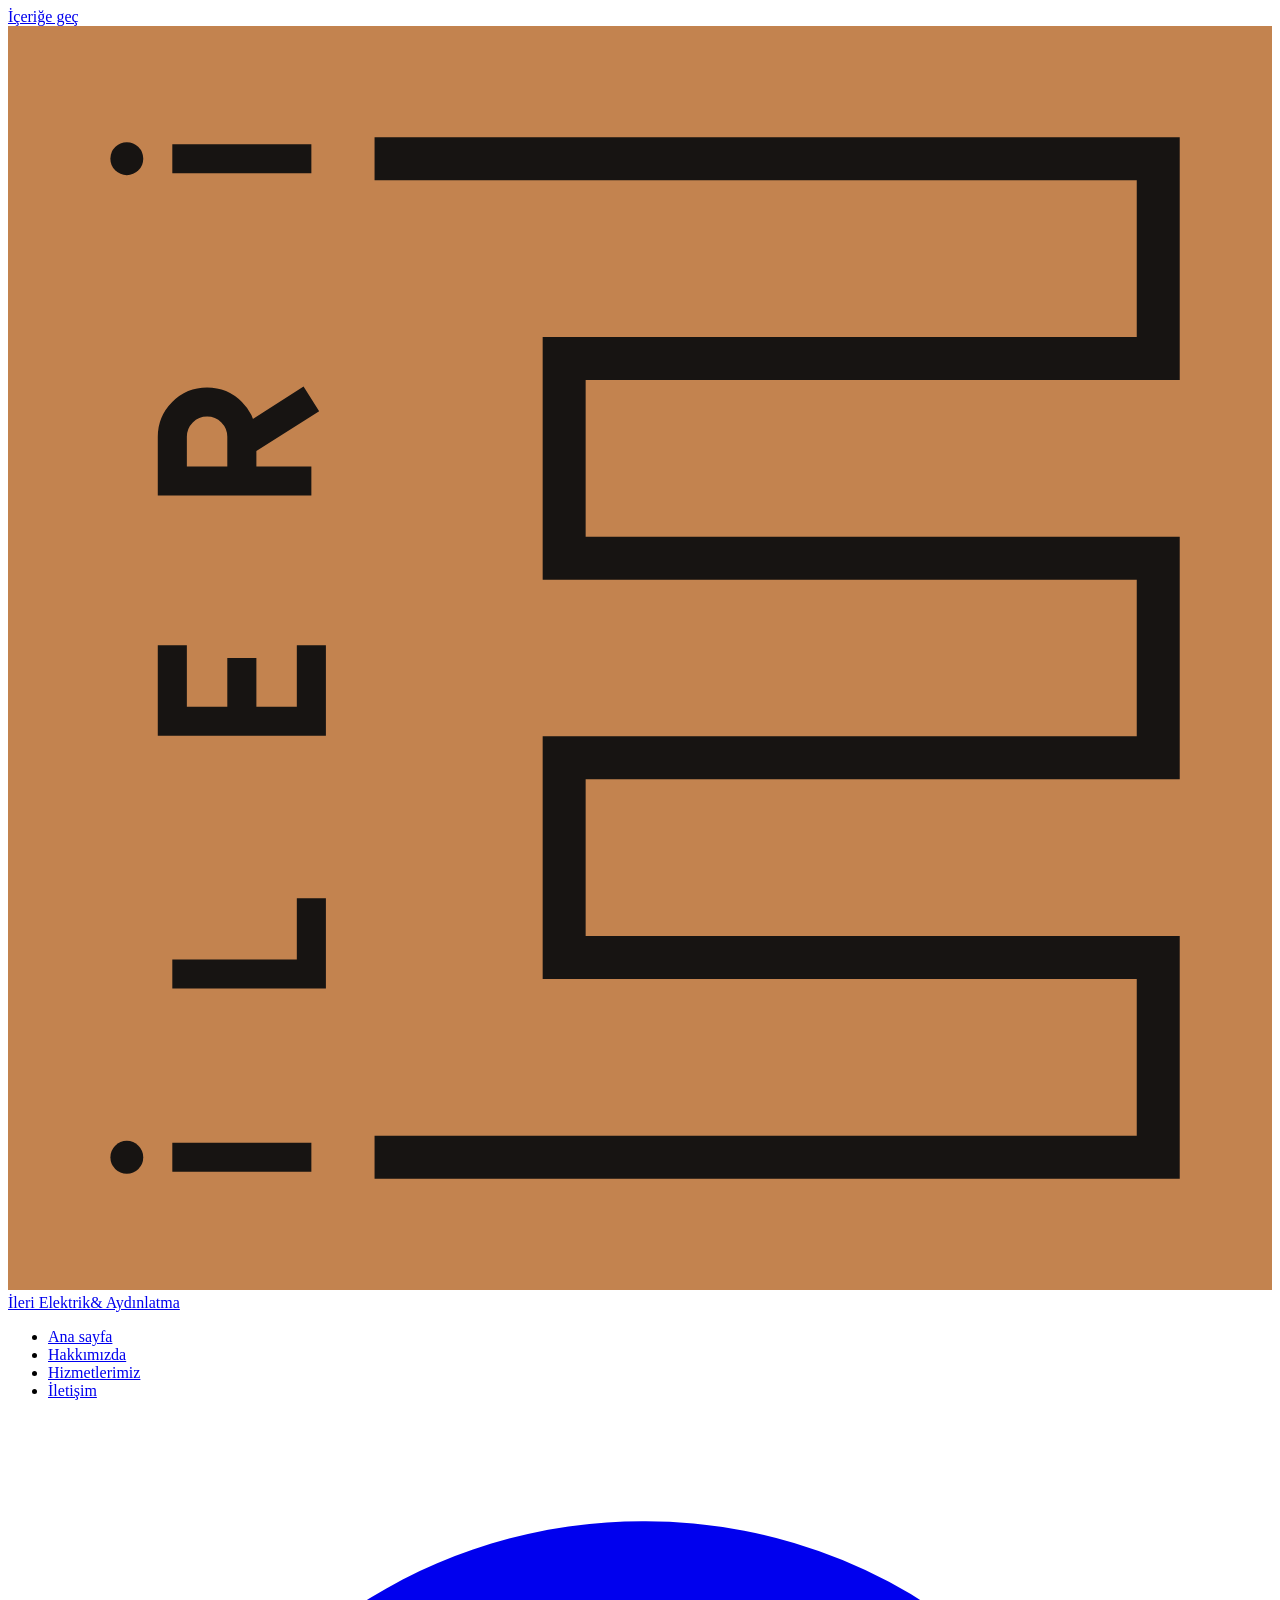
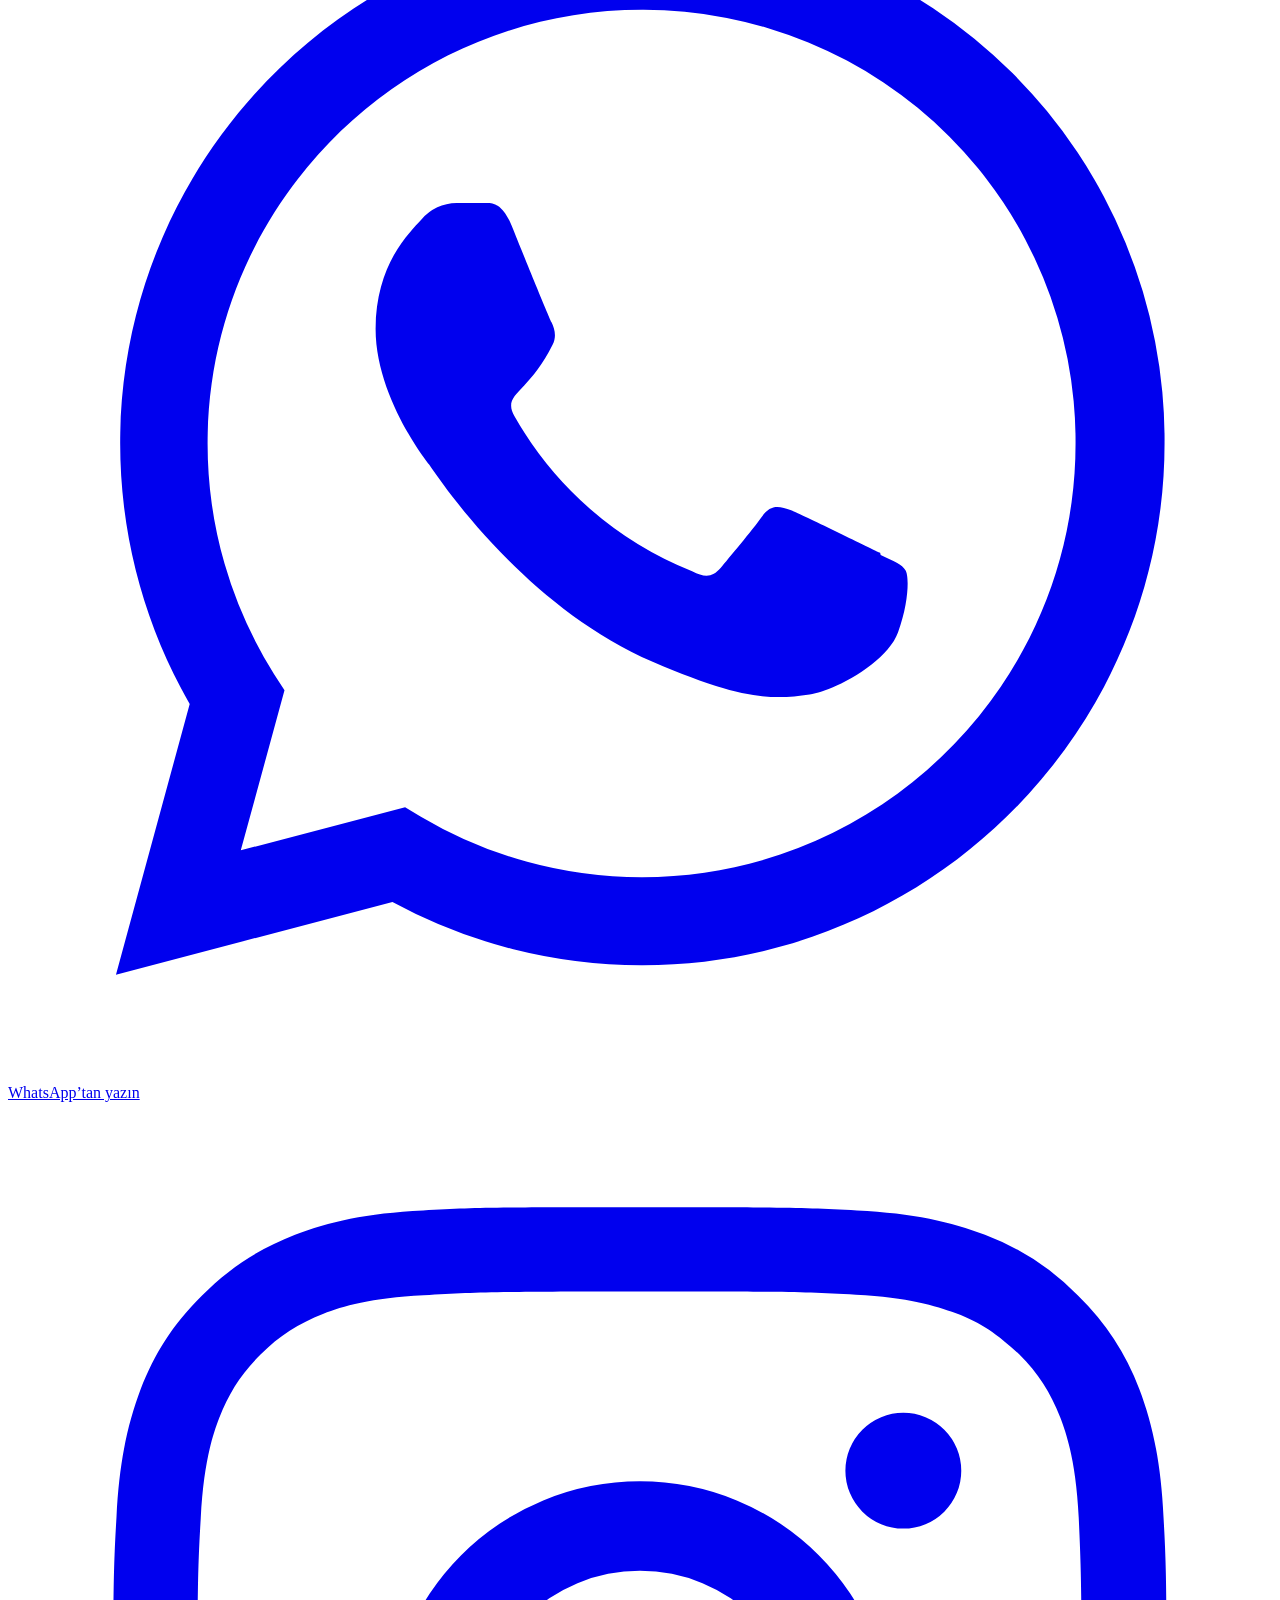
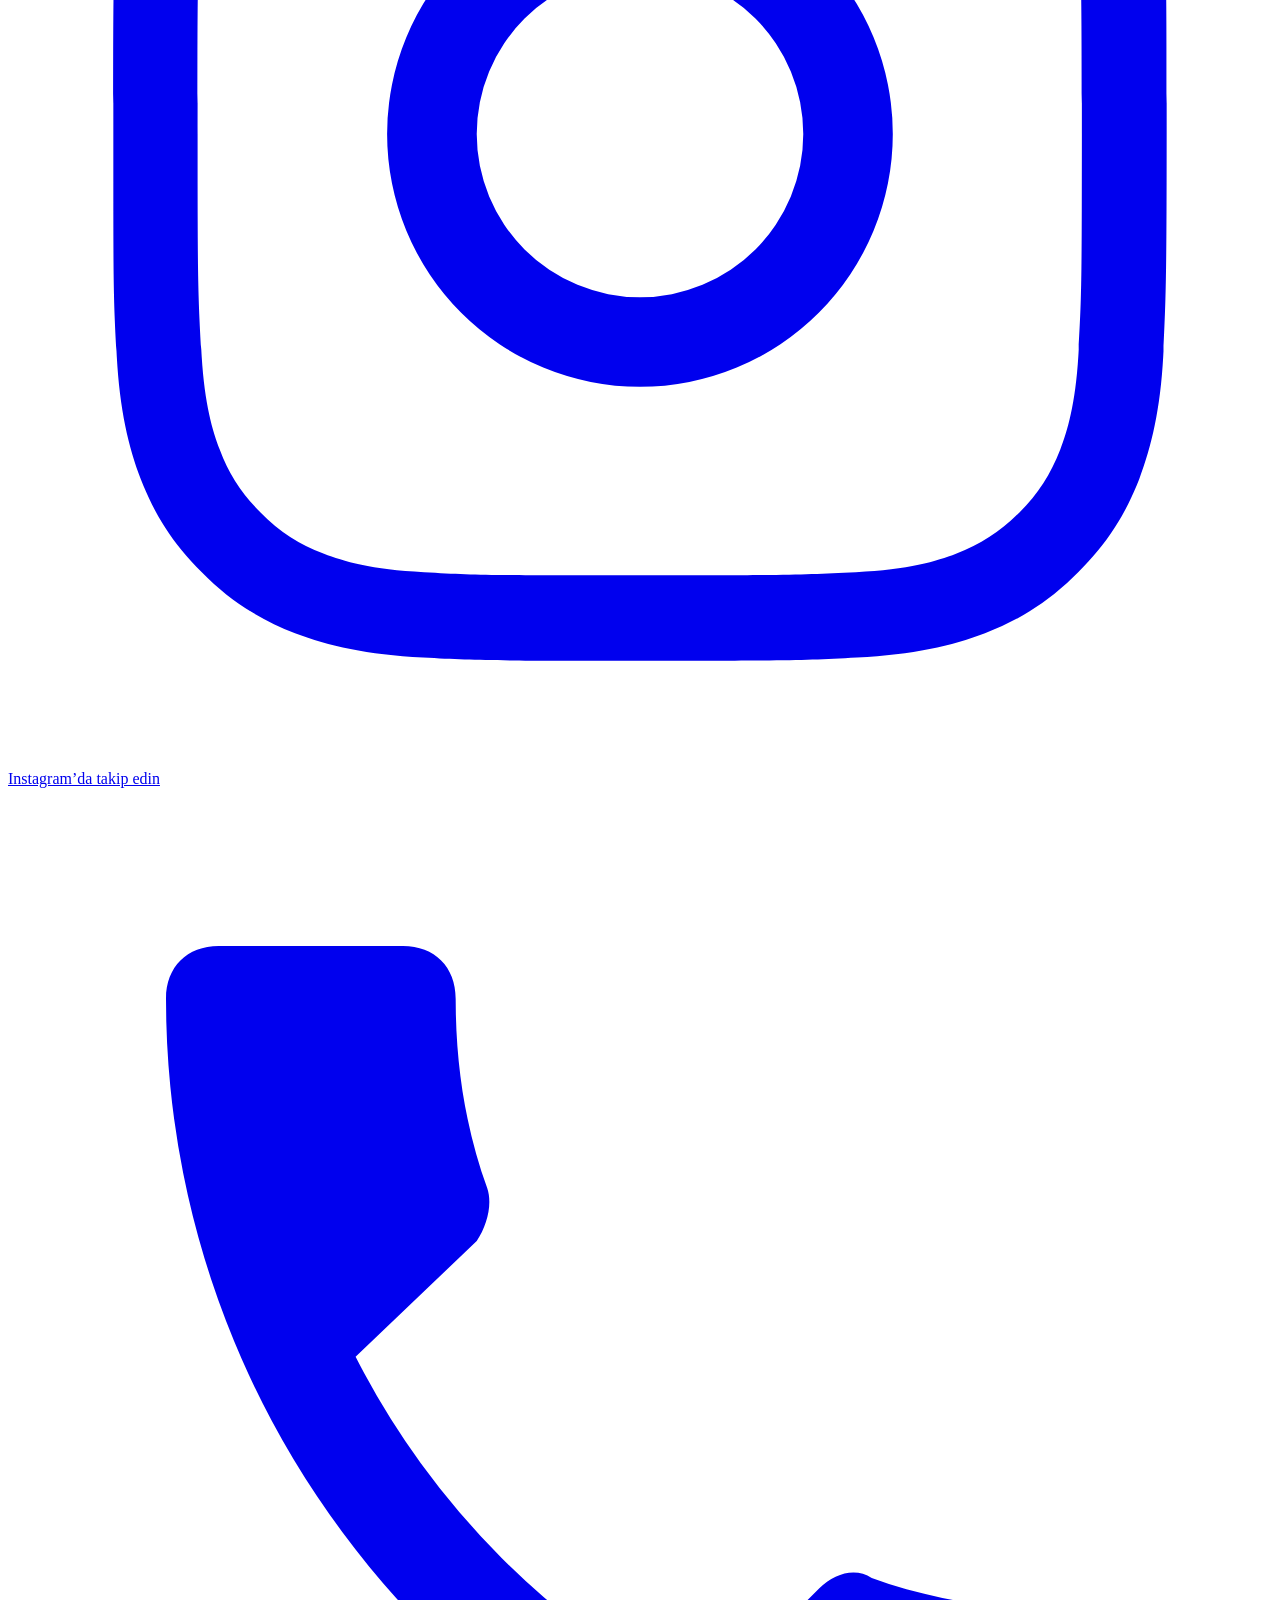
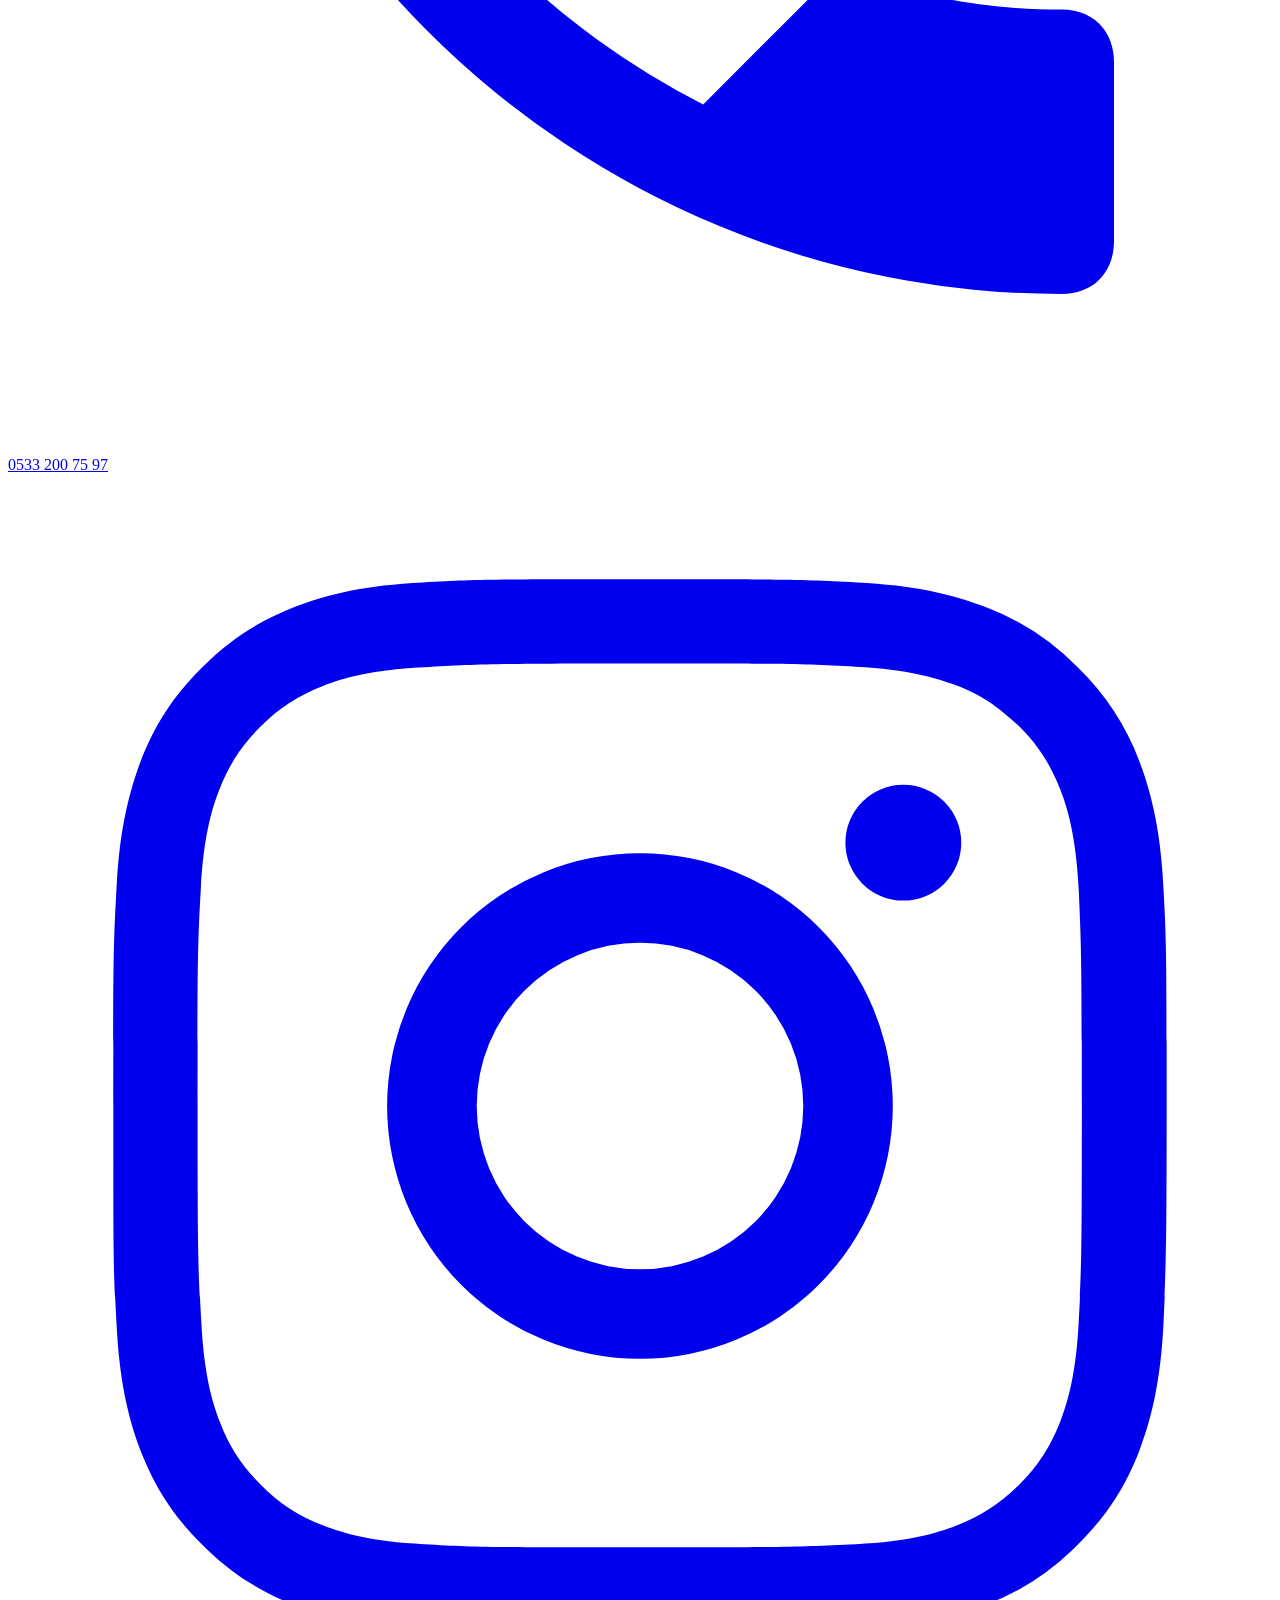
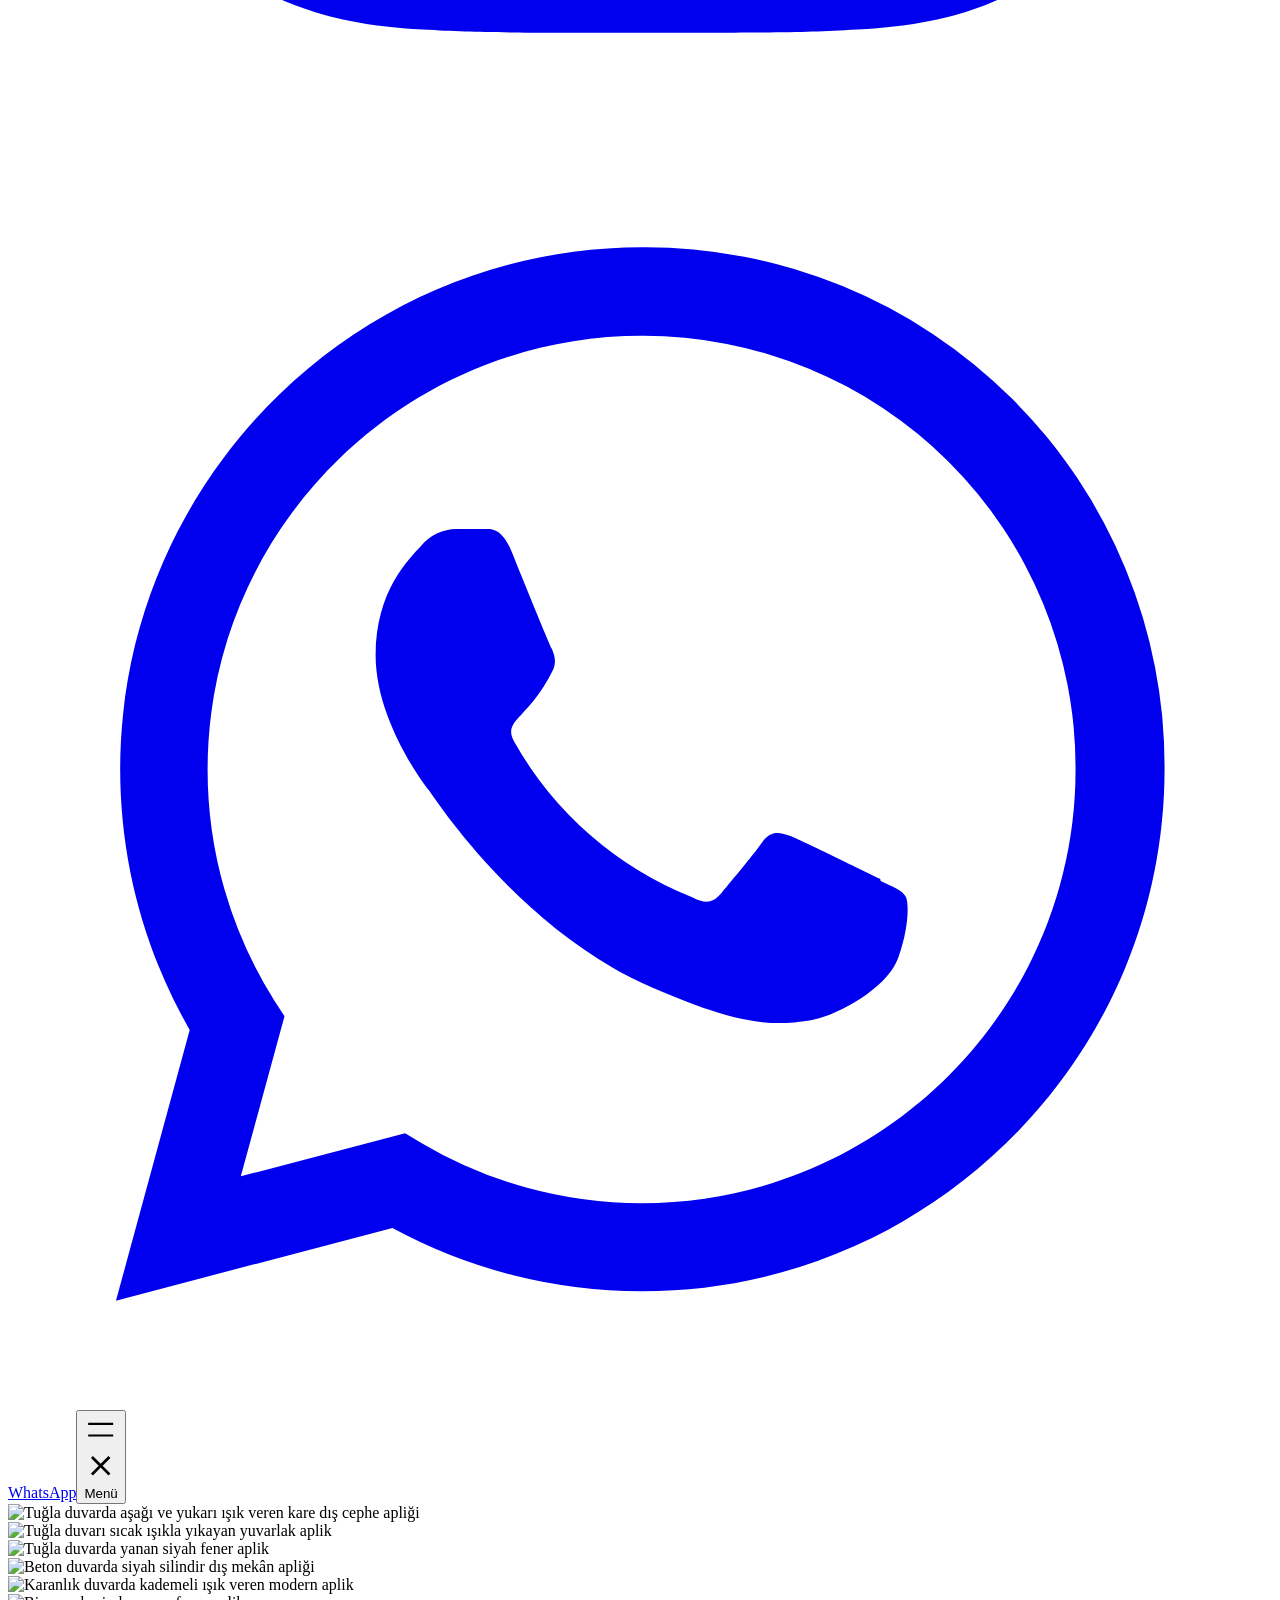
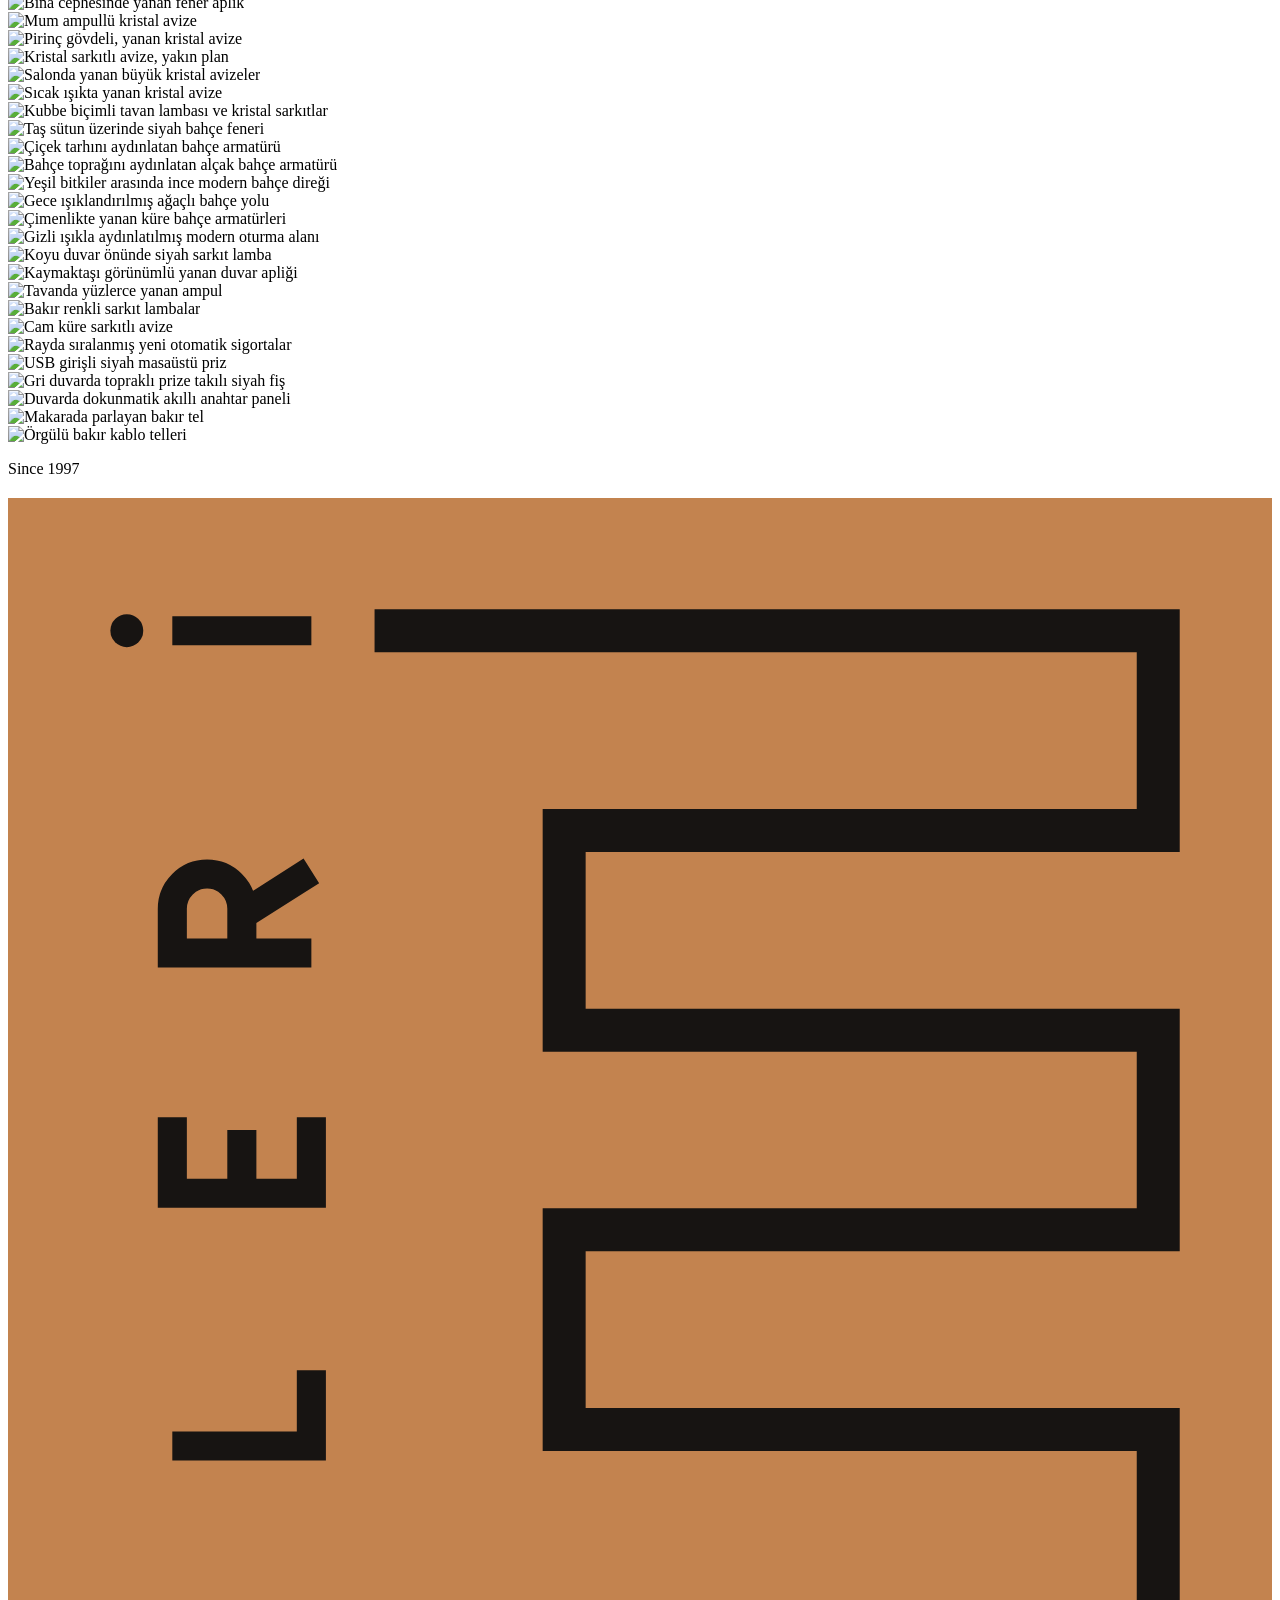
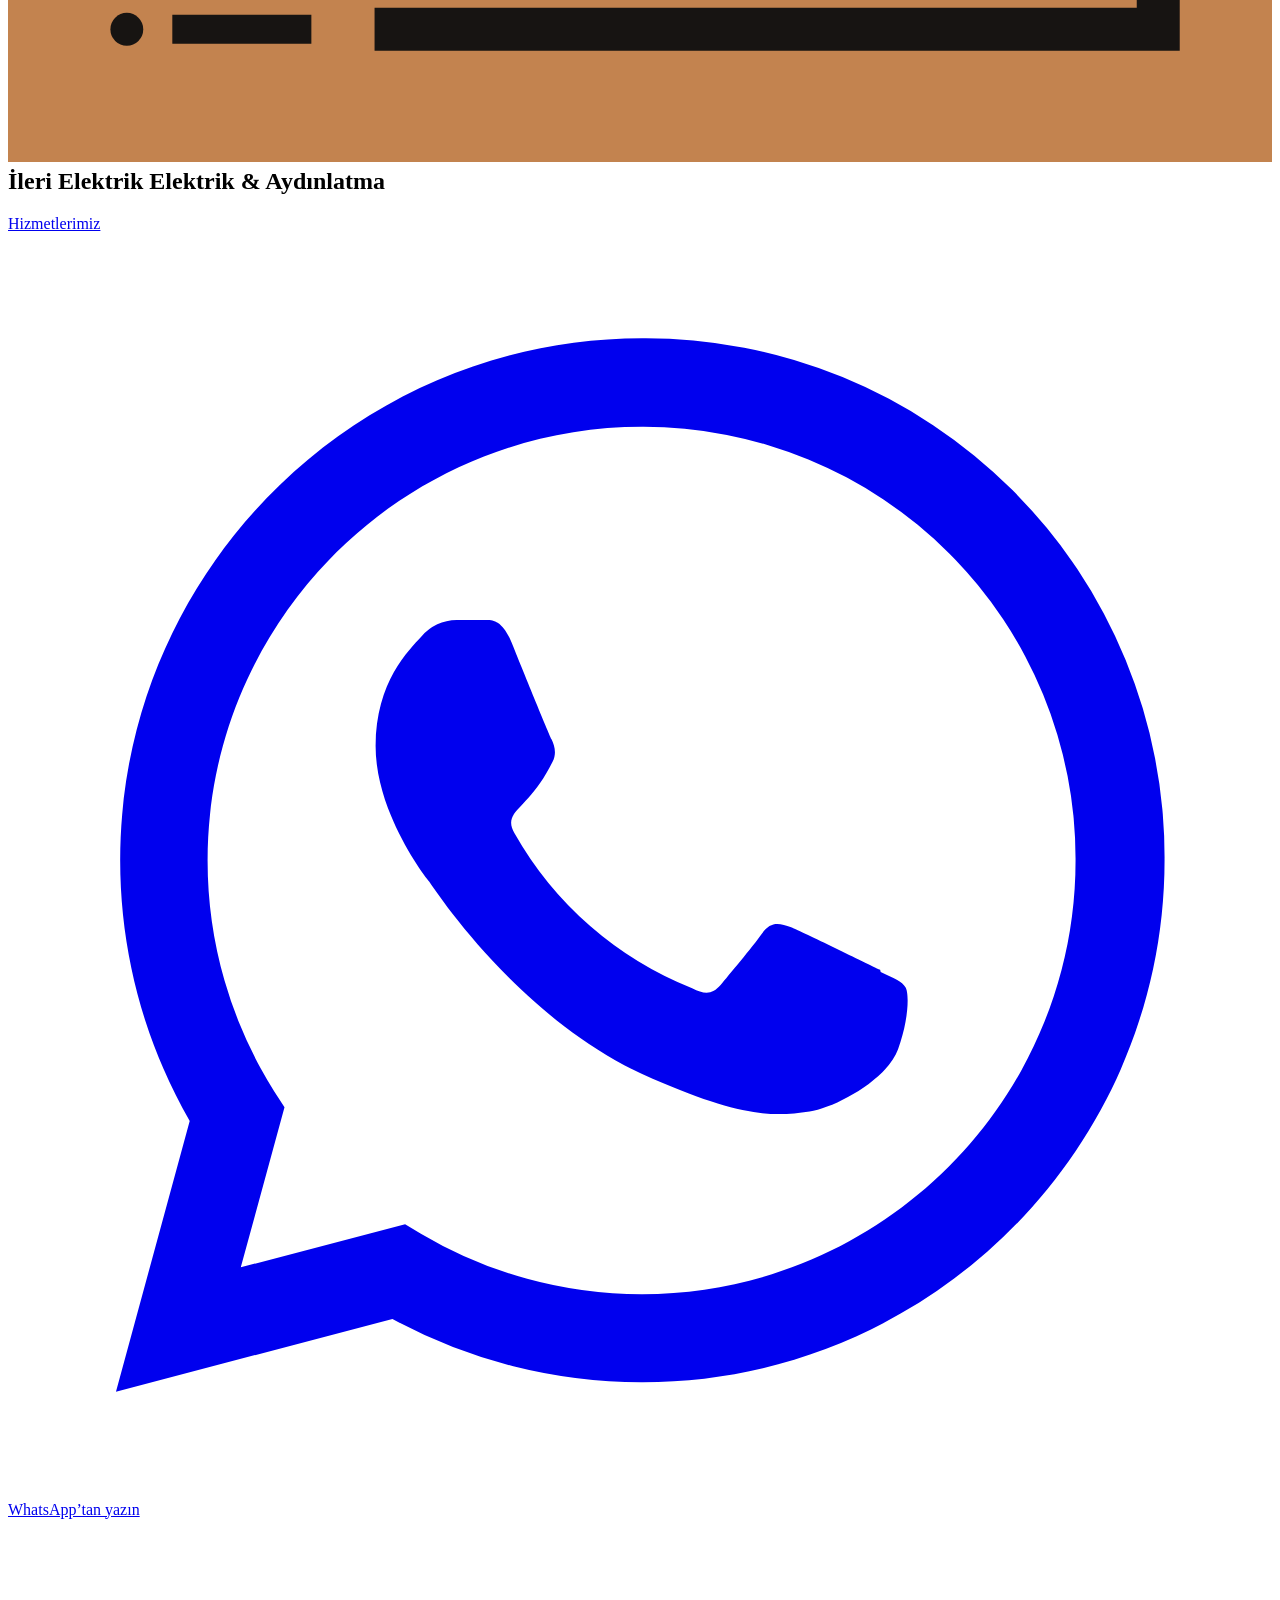
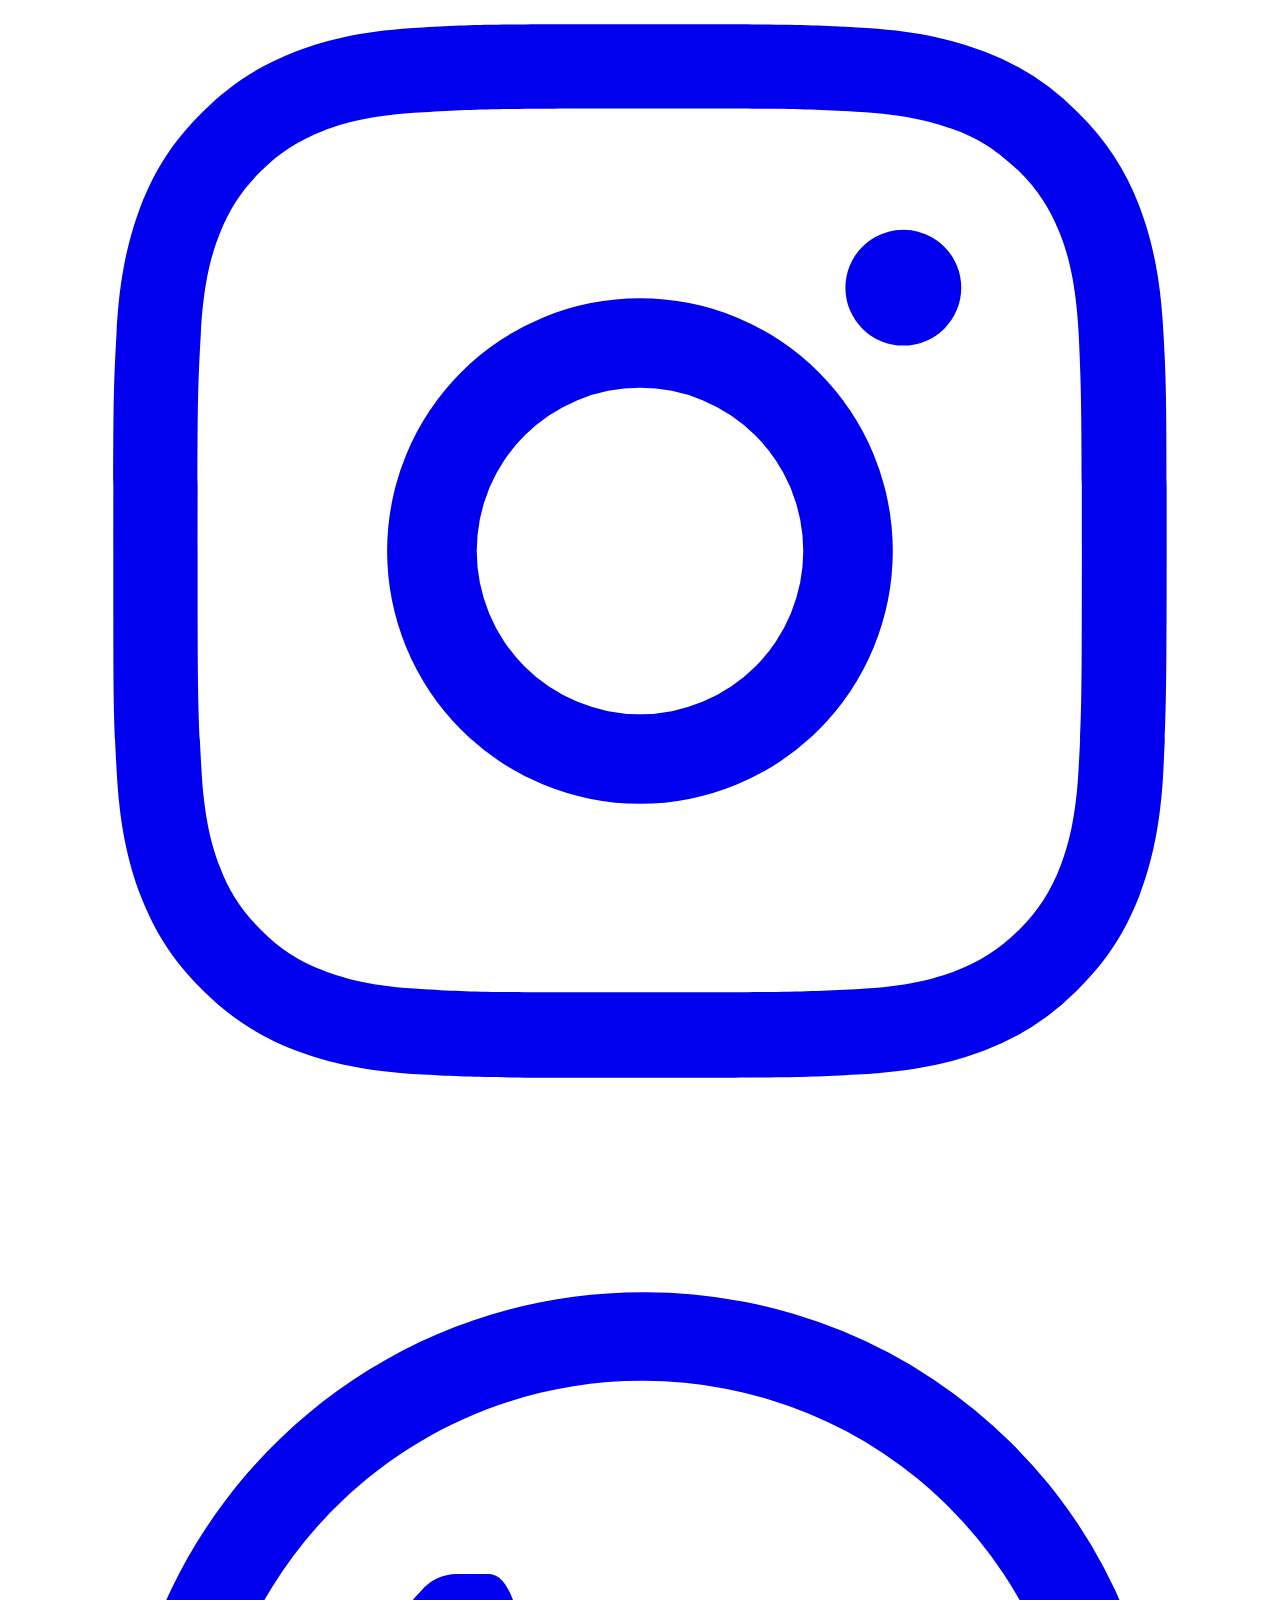
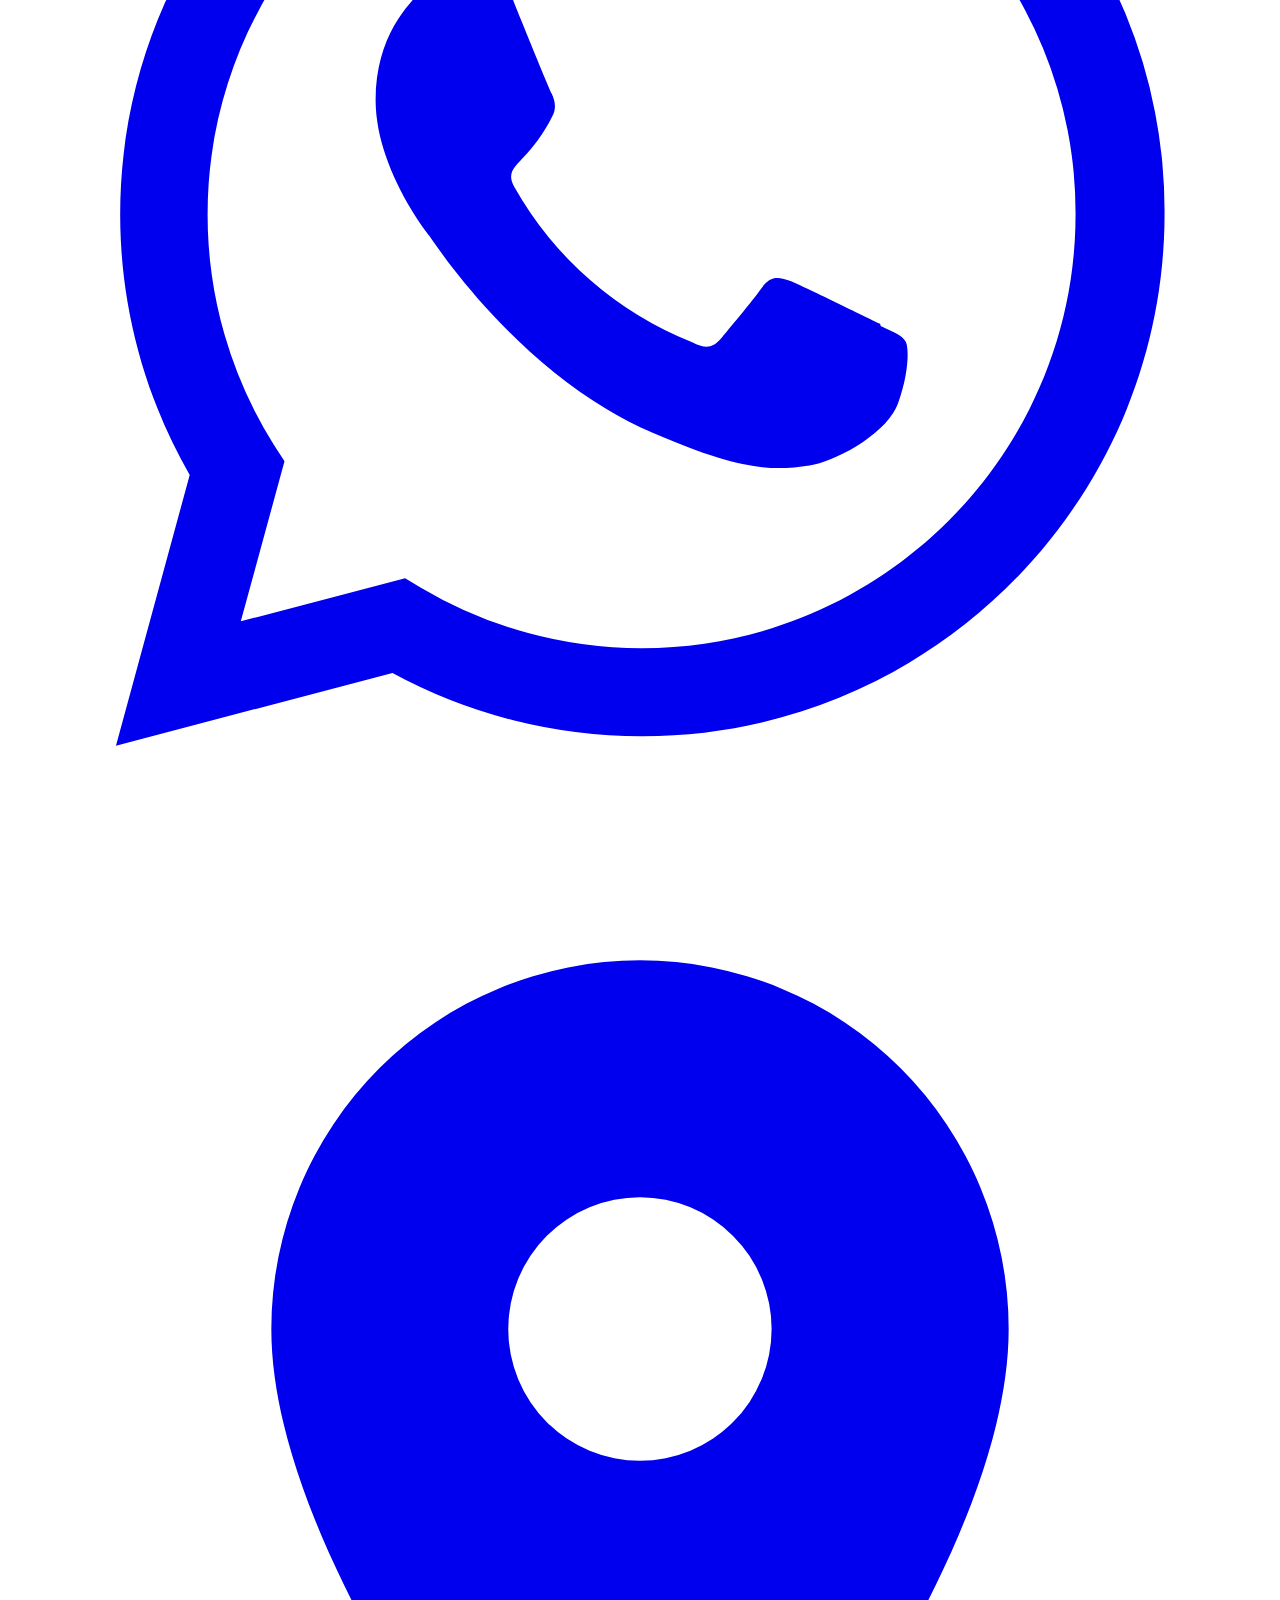
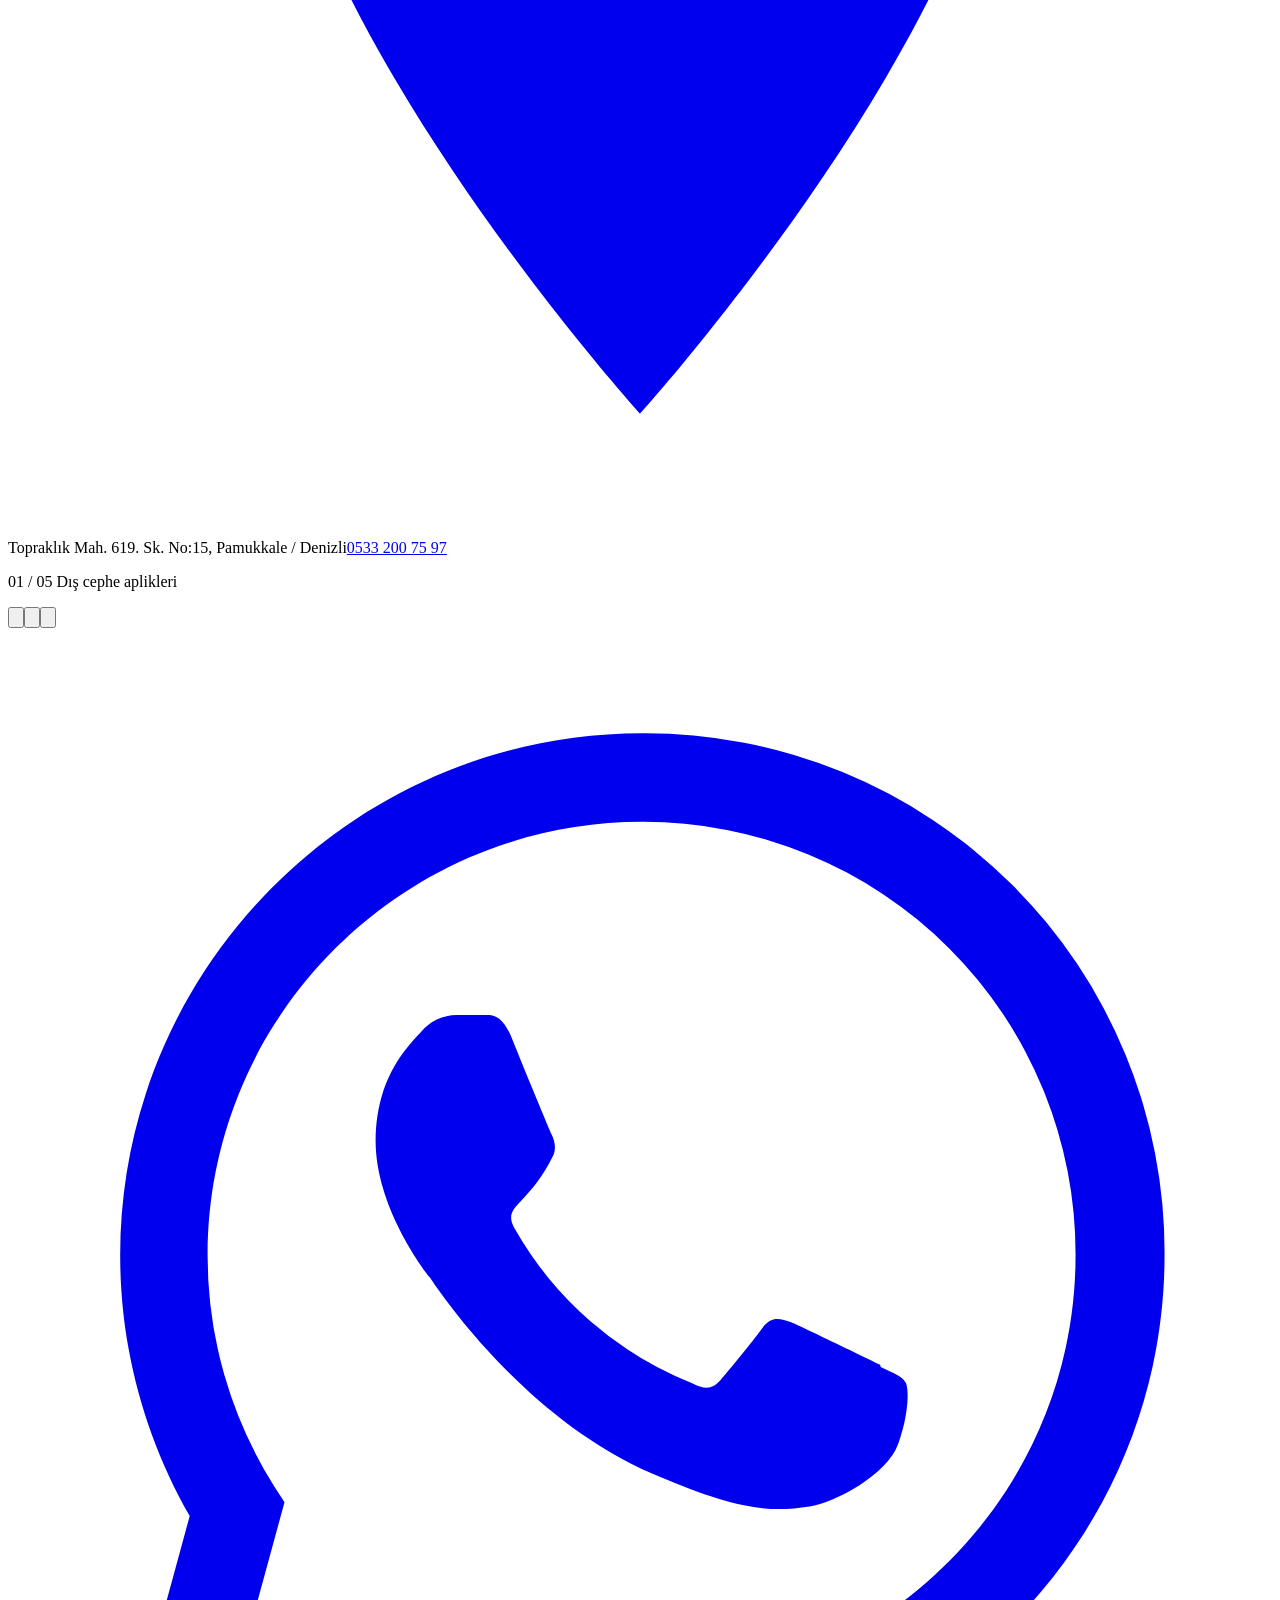
==== commit 0fc5f062: "Önizleme güncellendi" ====
--- a/index.html
+++ b/index.html
@@ -1 +1 @@
-<!DOCTYPE html><html lang="tr" data-astro-cid-hkbrpulz><head><meta name="robots" content="noindex, nofollow"><meta charset="utf-8"><meta name="viewport" content="width=device-width, initial-scale=1"><title>İleri Elektrik &amp; Aydınlatma | Denizli Avize ve Aydınlatma</title><meta name="description" content="Denizli Pamukkale’de 1997’den beri avize, iç ve dış mekân aydınlatma, elektrik malzemesi ve elektrik taahhüt işleri. WhatsApp: 0533 200 75 97."><link rel="canonical" href="https://www.ilerielektrik.com.tr/"><meta name="theme-color" content="#171412"><link rel="icon" href="/ileri-elektrik-onizleme/favicon.svg" type="image/svg+xml"><link rel="sitemap" href="/ileri-elektrik-onizleme/sitemap-index.xml"><meta property="og:type" content="website"><meta property="og:locale" content="tr_TR"><meta property="og:site_name" content="İleri Elektrik &amp; Aydınlatma"><meta property="og:title" content="İleri Elektrik &amp; Aydınlatma | Denizli Avize ve Aydınlatma"><meta property="og:description" content="Denizli Pamukkale’de 1997’den beri avize, iç ve dış mekân aydınlatma, elektrik malzemesi ve elektrik taahhüt işleri. WhatsApp: 0533 200 75 97."><meta property="og:url" content="https://www.ilerielektrik.com.tr/"><meta property="og:image" content="https://www.ilerielektrik.com.tr/ileri-elektrik-onizleme/_astro/ic-02.CQq-vraP_Z2ilb2J.jpg"><meta property="og:image:width" content="1200"><meta property="og:image:height" content="630"><meta name="twitter:card" content="summary_large_image"><script type="application/ld+json">{"@context":"https://schema.org","@type":["HomeGoodsStore","HardwareStore"],"@id":"https://www.ilerielektrik.com.tr/#isletme","name":"İleri Elektrik & Aydınlatma","alternateName":"İleri Elektrik","description":"Denizli Pamukkale’de 1997’den beri avize, aydınlatma ve elektrik malzemesi satışı ve elektrik taahhüt işleri.","url":"https://www.ilerielektrik.com.tr/","image":"https://www.ilerielektrik.com.tr/ileri-elektrik-onizleme/_astro/ic-02.CQq-vraP_Z2ilb2J.jpg","telephone":"+905332007597","email":"info@ilerielektrik.com.tr","foundingDate":"1997","address":{"@type":"PostalAddress","streetAddress":"Topraklık Mah. 619. Sk. No:15","addressLocality":"Pamukkale","addressRegion":"Denizli","postalCode":"20150","addressCountry":"TR"},"geo":{"@type":"GeoCoordinates","latitude":37.7817309,"longitude":29.0908937},"openingHoursSpecification":[{"@type":"OpeningHoursSpecification","dayOfWeek":["Monday","Tuesday","Wednesday","Thursday","Friday","Saturday"],"opens":"08:00","closes":"20:00"}],"areaServed":{"@type":"City","name":"Denizli"},"hasMap":"https://maps.google.com/?cid=10146240697950477800","sameAs":["https://maps.google.com/?cid=10146240697950477800","https://www.instagram.com/ilerielektrik20/"],"paymentAccepted":"Nakit, Kredi kartı, Banka kartı"}</script><link rel="stylesheet" href="/ileri-elektrik-onizleme/_astro/Base.p3fLbsVs.css"><link rel="stylesheet" href="/ileri-elektrik-onizleme/_astro/index.B-IvfwID.css"></head><body class="home" data-astro-cid-hkbrpulz><a class="skip" href="#icerik" data-astro-cid-hkbrpulz>İçeriğe geç</a><header class="site-header overlay" data-astro-cid-nen7h5rs><div class="bar" data-astro-cid-nen7h5rs><a href="/ileri-elektrik-onizleme/" class="home" aria-label="İleri Elektrik &amp; Aydınlatma, ana sayfa" data-astro-cid-nen7h5rs><span class="logo" data-astro-cid-f7espo7c><svg class="mark" viewBox="0 0 100 100" aria-hidden="true" focusable="false"><rect width="100" height="100" fill="var(--logo-copper, #c3834f)"></rect><g fill="none" stroke="var(--logo-cut, #171412)" stroke-linejoin="miter" stroke-linecap="butt"><path class="line" pathLength="1" stroke-width="3.4" d="M29 10.5H91V26.3H44V42.1H91V57.9H44V73.7H91V89.5H29"></path><g transform="translate(0 100) rotate(-90)" stroke-width="2.3"><path d="M10.5 13V24M25 13V24H31M51 13H45V24H51M45 18.5H50M64 24V13H67.5A2.75 2.75 0 0 1 67.5 18.5H64M67 18.5L70.5 24M89.5 13V24"></path><circle cx="10.5" cy="9.4" r="1.3" fill="var(--logo-cut, #171412)" stroke="none"></circle><circle cx="89.5" cy="9.4" r="1.3" fill="var(--logo-cut, #171412)" stroke="none"></circle></g></g></svg><span class="words" data-astro-cid-f7espo7c><span class="name" data-astro-cid-f7espo7c>İleri Elektrik</span><span class="sub" data-astro-cid-f7espo7c>&amp; Aydınlatma</span></span></span></a><nav id="menu" class="nav" aria-label="Ana menü" data-astro-cid-nen7h5rs><ul data-astro-cid-nen7h5rs><li data-astro-cid-nen7h5rs><a href="/ileri-elektrik-onizleme/" aria-current="page" data-astro-cid-nen7h5rs>Ana sayfa</a></li><li data-astro-cid-nen7h5rs><a href="/ileri-elektrik-onizleme/hakkimizda/" data-astro-cid-nen7h5rs>Hakkımızda</a></li><li data-astro-cid-nen7h5rs><a href="/ileri-elektrik-onizleme/hizmetlerimiz/" data-astro-cid-nen7h5rs>Hizmetlerimiz</a></li><li data-astro-cid-nen7h5rs><a href="/ileri-elektrik-onizleme/iletisim/" data-astro-cid-nen7h5rs>İletişim</a></li></ul><div class="menu-contact" data-astro-cid-nen7h5rs><a class="btn btn-wa" href="https://wa.me/905332007597?text=Merhaba%2C%20web%20sitenizden%20ula%C5%9F%C4%B1yorum.%20Bilgi%20almak%20istiyorum." target="_blank" rel="noopener" data-track="whatsapp-menu" data-astro-cid-nen7h5rs><svg viewBox="0 0 24 24" aria-hidden="true" focusable="false" fill="currentColor"><path d="M12.04 2C6.58 2 2.13 6.45 2.13 11.91c0 1.75.46 3.45 1.32 4.95L2.05 22l5.25-1.38a9.9 9.9 0 0 0 4.74 1.2h.01c5.46 0 9.91-4.45 9.91-9.91A9.85 9.85 0 0 0 12.04 2Zm0 18.15h-.01a8.2 8.2 0 0 1-4.19-1.15l-.3-.18-3.12.82.83-3.04-.2-.31a8.2 8.2 0 0 1-1.26-4.38c0-4.54 3.7-8.23 8.25-8.23a8.2 8.2 0 0 1 8.23 8.24c0 4.54-3.7 8.23-8.23 8.23Zm4.52-6.16c-.25-.12-1.47-.72-1.69-.81-.23-.08-.39-.12-.56.13-.17.24-.64.8-.78.97-.15.17-.29.19-.54.06a6.73 6.73 0 0 1-3.37-2.94c-.25-.44.25-.41.72-1.36.08-.16.04-.3-.02-.43-.06-.12-.56-1.34-.76-1.84-.2-.48-.41-.42-.56-.42h-.48a.92.92 0 0 0-.67.31c-.23.25-.87.86-.87 2.08 0 1.23.89 2.42 1.02 2.58.12.17 1.75 2.67 4.24 3.74 1.58.68 2.2.74 2.98.62.48-.07 1.47-.6 1.68-1.18.21-.58.21-1.08.14-1.18-.06-.11-.22-.17-.47-.29Z"></path></svg> WhatsApp’tan yazın</a><a class="btn btn-ig" href="https://www.instagram.com/ilerielektrik20/" target="_blank" rel="noopener" data-track="instagram-menu" data-astro-cid-nen7h5rs><svg viewBox="0 0 24 24" aria-hidden="true" focusable="false" fill="currentColor"><path d="M12 7.2a4.8 4.8 0 1 0 0 9.6 4.8 4.8 0 0 0 0-9.6Zm0 7.9a3.1 3.1 0 1 1 0-6.2 3.1 3.1 0 0 1 0 6.2Zm6.1-8.1a1.1 1.1 0 1 1-2.2 0 1.1 1.1 0 0 1 2.2 0ZM12 3.6c2.7 0 3 0 4.1.06 1 .05 1.5.21 1.9.35.5.19.8.41 1.2.78.37.37.59.72.78 1.2.14.36.3.9.35 1.9.05 1.06.06 1.38.06 4.1s0 3.04-.06 4.1c-.05 1-.21 1.54-.35 1.9-.19.48-.41.83-.78 1.2-.37.37-.72.59-1.2.78-.36.14-.9.3-1.9.35-1.06.05-1.38.06-4.1.06s-3.04 0-4.1-.06c-1-.05-1.54-.21-1.9-.35a3.2 3.2 0 0 1-1.2-.78 3.2 3.2 0 0 1-.78-1.2c-.14-.36-.3-.9-.35-1.9C3.61 15.04 3.6 14.72 3.6 12s0-3.04.06-4.1c.05-1 .21-1.54.35-1.9.19-.48.41-.83.78-1.2.37-.37.72-.59 1.2-.78.36-.14.9-.3 1.9-.35C8.96 3.61 9.28 3.6 12 3.6ZM12 2c-2.72 0-3.06 0-4.12.06-1.07.05-1.8.22-2.43.46-.66.26-1.22.6-1.77 1.16-.56.55-.9 1.11-1.16 1.77-.24.64-.41 1.36-.46 2.43C2 8.94 2 9.28 2 12s0 3.06.06 4.12c.05 1.07.22 1.8.46 2.43.26.66.6 1.22 1.16 1.77.55.56 1.11.9 1.77 1.16.64.24 1.36.41 2.43.46C8.94 22 9.28 22 12 22s3.06 0 4.12-.06c1.07-.05 1.8-.22 2.43-.46a4.9 4.9 0 0 0 1.77-1.16c.56-.55.9-1.11 1.16-1.77.24-.64.41-1.36.46-2.43.05-1.06.06-1.4.06-4.12s0-3.06-.06-4.12c-.05-1.07-.22-1.8-.46-2.43a4.9 4.9 0 0 0-1.16-1.77 4.9 4.9 0 0 0-1.77-1.16c-.64-.24-1.36-.41-2.43-.46C15.06 2 14.72 2 12 2Z"></path></svg> Instagram’da takip edin</a><a class="btn btn-line" href="tel:+905332007597" data-astro-cid-nen7h5rs><svg viewBox="0 0 24 24" aria-hidden="true" focusable="false" fill="currentColor"><path d="M6.6 10.8a15.1 15.1 0 0 0 6.6 6.6l2.2-2.2c.3-.3.7-.4 1-.2 1.1.4 2.3.6 3.6.6.6 0 1 .4 1 1V20c0 .6-.4 1-1 1A17 17 0 0 1 3 4c0-.6.4-1 1-1h3.5c.6 0 1 .4 1 1 0 1.3.2 2.5.6 3.6.1.3 0 .7-.2 1l-2.3 2.2Z"></path></svg> 0533 200 75 97</a></div></nav><div class="tools" data-astro-cid-nen7h5rs><a class="ig" href="https://www.instagram.com/ilerielektrik20/" target="_blank" rel="noopener" aria-label="Instagram’da İleri Elektrik" data-astro-cid-nen7h5rs><svg viewBox="0 0 24 24" aria-hidden="true" focusable="false" fill="currentColor"><path d="M12 7.2a4.8 4.8 0 1 0 0 9.6 4.8 4.8 0 0 0 0-9.6Zm0 7.9a3.1 3.1 0 1 1 0-6.2 3.1 3.1 0 0 1 0 6.2Zm6.1-8.1a1.1 1.1 0 1 1-2.2 0 1.1 1.1 0 0 1 2.2 0ZM12 3.6c2.7 0 3 0 4.1.06 1 .05 1.5.21 1.9.35.5.19.8.41 1.2.78.37.37.59.72.78 1.2.14.36.3.9.35 1.9.05 1.06.06 1.38.06 4.1s0 3.04-.06 4.1c-.05 1-.21 1.54-.35 1.9-.19.48-.41.83-.78 1.2-.37.37-.72.59-1.2.78-.36.14-.9.3-1.9.35-1.06.05-1.38.06-4.1.06s-3.04 0-4.1-.06c-1-.05-1.54-.21-1.9-.35a3.2 3.2 0 0 1-1.2-.78 3.2 3.2 0 0 1-.78-1.2c-.14-.36-.3-.9-.35-1.9C3.61 15.04 3.6 14.72 3.6 12s0-3.04.06-4.1c.05-1 .21-1.54.35-1.9.19-.48.41-.83.78-1.2.37-.37.72-.59 1.2-.78.36-.14.9-.3 1.9-.35C8.96 3.61 9.28 3.6 12 3.6ZM12 2c-2.72 0-3.06 0-4.12.06-1.07.05-1.8.22-2.43.46-.66.26-1.22.6-1.77 1.16-.56.55-.9 1.11-1.16 1.77-.24.64-.41 1.36-.46 2.43C2 8.94 2 9.28 2 12s0 3.06.06 4.12c.05 1.07.22 1.8.46 2.43.26.66.6 1.22 1.16 1.77.55.56 1.11.9 1.77 1.16.64.24 1.36.41 2.43.46C8.94 22 9.28 22 12 22s3.06 0 4.12-.06c1.07-.05 1.8-.22 2.43-.46a4.9 4.9 0 0 0 1.77-1.16c.56-.55.9-1.11 1.16-1.77.24-.64.41-1.36.46-2.43.05-1.06.06-1.4.06-4.12s0-3.06-.06-4.12c-.05-1.07-.22-1.8-.46-2.43a4.9 4.9 0 0 0-1.16-1.77 4.9 4.9 0 0 0-1.77-1.16c-.64-.24-1.36-.41-2.43-.46C15.06 2 14.72 2 12 2Z"></path></svg></a><a class="btn btn-wa cta" href="https://wa.me/905332007597?text=Merhaba%2C%20web%20sitenizden%20ula%C5%9F%C4%B1yorum.%20Bilgi%20almak%20istiyorum." target="_blank" rel="noopener" data-track="whatsapp-header" data-astro-cid-nen7h5rs><svg viewBox="0 0 24 24" aria-hidden="true" focusable="false" fill="currentColor"><path d="M12.04 2C6.58 2 2.13 6.45 2.13 11.91c0 1.75.46 3.45 1.32 4.95L2.05 22l5.25-1.38a9.9 9.9 0 0 0 4.74 1.2h.01c5.46 0 9.91-4.45 9.91-9.91A9.85 9.85 0 0 0 12.04 2Zm0 18.15h-.01a8.2 8.2 0 0 1-4.19-1.15l-.3-.18-3.12.82.83-3.04-.2-.31a8.2 8.2 0 0 1-1.26-4.38c0-4.54 3.7-8.23 8.25-8.23a8.2 8.2 0 0 1 8.23 8.24c0 4.54-3.7 8.23-8.23 8.23Zm4.52-6.16c-.25-.12-1.47-.72-1.69-.81-.23-.08-.39-.12-.56.13-.17.24-.64.8-.78.97-.15.17-.29.19-.54.06a6.73 6.73 0 0 1-3.37-2.94c-.25-.44.25-.41.72-1.36.08-.16.04-.3-.02-.43-.06-.12-.56-1.34-.76-1.84-.2-.48-.41-.42-.56-.42h-.48a.92.92 0 0 0-.67.31c-.23.25-.87.86-.87 2.08 0 1.23.89 2.42 1.02 2.58.12.17 1.75 2.67 4.24 3.74 1.58.68 2.2.74 2.98.62.48-.07 1.47-.6 1.68-1.18.21-.58.21-1.08.14-1.18-.06-.11-.22-.17-.47-.29Z"></path></svg> WhatsApp</a><button class="menu-btn" type="button" aria-controls="menu" aria-expanded="false" data-astro-cid-nen7h5rs><svg class="open" viewBox="0 0 24 24" aria-hidden="true" focusable="false" fill="currentColor"><path d="M3 7h18v1.6H3V7Zm0 8.4h18V17H3v-1.6Z"></path></svg><svg class="shut" viewBox="0 0 24 24" aria-hidden="true" focusable="false" fill="currentColor"><path d="m6.4 5 5.6 5.6L17.6 5 19 6.4 13.4 12l5.6 5.6-1.4 1.4-5.6-5.6L6.4 19 5 17.6l5.6-5.6L5 6.4 6.4 5Z"></path></svg><span class="visually-hidden" data-astro-cid-nen7h5rs>Menü</span></button></div></div></header><script type="module">var e=document.querySelector(`.menu-btn`),t=document.querySelector(`.site-header`),n=n=>{e?.setAttribute(`aria-expanded`,String(n)),t?.classList.toggle(`is-open`,n),document.documentElement.classList.toggle(`menu-open`,n)};e?.addEventListener(`click`,()=>n(e.getAttribute(`aria-expanded`)!==`true`)),document.addEventListener(`keydown`,r=>{r.key===`Escape`&&t?.classList.contains(`is-open`)&&(n(!1),e?.focus())});</script><main id="icerik" data-astro-cid-hkbrpulz><section class="hero" aria-roledescription="carousel" aria-label="Aydınlatma kataloğu" data-astro-cid-lcdefpme><div class="slides" id="slaytlar" data-astro-cid-lcdefpme><div class="slide duzen-a" data-baslik="Dış cephe aplikleri" data-active role="group" aria-roledescription="slayt" aria-label="1 / 5: Dış cephe aplikleri" data-astro-cid-lcdefpme><div class="c c1" data-astro-cid-lcdefpme><img src="/ileri-elektrik-onizleme/_astro/dis-01.6x9GyQ2q_ZgW7Fo.webp" srcset="/ileri-elektrik-onizleme/_astro/dis-01.6x9GyQ2q_2k3tLU.webp 400w, /ileri-elektrik-onizleme/_astro/dis-01.6x9GyQ2q_2AwHi.webp 640w, /ileri-elektrik-onizleme/_astro/dis-01.6x9GyQ2q_Z1482fM.webp 900w" alt="Tuğla duvarda aşağı ve yukarı ışık veren kare dış cephe apliği" sizes="(max-width: 720px) 50vw, 26vw" loading="eager" data-astro-cid-lcdefpme="true" decoding="async" width="1400" height="922"></div><div class="c c2" data-astro-cid-lcdefpme><img src="/ileri-elektrik-onizleme/_astro/dis-04.rwFUv0aJ_1g1gO1.webp" srcset="/ileri-elektrik-onizleme/_astro/dis-04.rwFUv0aJ_Z1bBUrn.webp 400w, /ileri-elektrik-onizleme/_astro/dis-04.rwFUv0aJ_Z23DDNI.webp 640w, /ileri-elektrik-onizleme/_astro/dis-04.rwFUv0aJ_shUQq.webp 900w" alt="Tuğla duvarı sıcak ışıkla yıkayan yuvarlak aplik" sizes="(max-width: 720px) 50vw, 26vw" loading="eager" data-astro-cid-lcdefpme="true" decoding="async" width="1400" height="1050"></div><div class="c c3" data-astro-cid-lcdefpme><img src="/ileri-elektrik-onizleme/_astro/dis-05.BS2WroVl_jgeIv.webp" srcset="/ileri-elektrik-onizleme/_astro/dis-05.BS2WroVl_1sKCbc.webp 400w, /ileri-elektrik-onizleme/_astro/dis-05.BS2WroVl_24Y7DT.webp 640w, /ileri-elektrik-onizleme/_astro/dis-05.BS2WroVl_Z1O7zQP.webp 900w" alt="Tuğla duvarda yanan siyah fener aplik" sizes="(max-width: 720px) 50vw, 26vw" loading="eager" fetchpriority="high" data-astro-cid-lcdefpme="true" decoding="async" width="1400" height="2100"></div><div class="c c4" data-astro-cid-lcdefpme><img src="/ileri-elektrik-onizleme/_astro/dis-03.DfxTgsRW_2NLVV.webp" srcset="/ileri-elektrik-onizleme/_astro/dis-03.DfxTgsRW_k4JoW.webp 400w, /ileri-elektrik-onizleme/_astro/dis-03.DfxTgsRW_Z21tIVs.webp 640w, /ileri-elektrik-onizleme/_astro/dis-03.DfxTgsRW_2aQqYj.webp 900w" alt="Beton duvarda siyah silindir dış mekân apliği" sizes="(max-width: 720px) 50vw, 26vw" loading="eager" data-astro-cid-lcdefpme="true" decoding="async" width="1400" height="933"></div><div class="c c5" data-astro-cid-lcdefpme><img src="/ileri-elektrik-onizleme/_astro/dis-06.NtuWdC8j_1e87Cd.webp" srcset="/ileri-elektrik-onizleme/_astro/dis-06.NtuWdC8j_Z11kBbS.webp 400w, /ileri-elektrik-onizleme/_astro/dis-06.NtuWdC8j_rSMxT.webp 640w, /ileri-elektrik-onizleme/_astro/dis-06.NtuWdC8j_ZmATiu.webp 900w" alt="Karanlık duvarda kademeli ışık veren modern aplik" sizes="(max-width: 720px) 50vw, 26vw" loading="eager" data-astro-cid-lcdefpme="true" decoding="async" width="1400" height="1750"></div><div class="c c6" data-astro-cid-lcdefpme><img src="/ileri-elektrik-onizleme/_astro/dis-14.D0qhizv4_1vCTtT.webp" srcset="/ileri-elektrik-onizleme/_astro/dis-14.D0qhizv4_Z19y1Wb.webp 640w, /ileri-elektrik-onizleme/_astro/dis-14.D0qhizv4_ZUqRr8.webp 960w, /ileri-elektrik-onizleme/_astro/dis-14.D0qhizv4_1vCTtT.webp 1400w" alt="Bina cephesinde yanan fener aplik" sizes="(max-width: 720px) 100vw, 50vw" loading="eager" data-astro-cid-lcdefpme="true" decoding="async" width="1400" height="933"></div></div><div class="slide duzen-b" data-baslik="Avize" aria-hidden="true" role="group" aria-roledescription="slayt" aria-label="2 / 5: Avize" data-astro-cid-lcdefpme><div class="c c1" data-astro-cid-lcdefpme><img src="/ileri-elektrik-onizleme/_astro/ic-04.Cei4uqvC_19gi8i.webp" srcset="/ileri-elektrik-onizleme/_astro/ic-04.Cei4uqvC_Z1bqfah.webp 400w, /ileri-elektrik-onizleme/_astro/ic-04.Cei4uqvC_1XRomC.webp 640w, /ileri-elektrik-onizleme/_astro/ic-04.Cei4uqvC_Z2qYTnI.webp 900w" alt="Mum ampullü kristal avize" sizes="(max-width: 720px) 50vw, 26vw" loading="lazy" data-astro-cid-lcdefpme="true" decoding="async" width="1400" height="2100"></div><div class="c c2" data-astro-cid-lcdefpme><img src="/ileri-elektrik-onizleme/_astro/ic-02.CQq-vraP_ei6M3.webp" srcset="/ileri-elektrik-onizleme/_astro/ic-02.CQq-vraP_5NJLb.webp 400w, /ileri-elektrik-onizleme/_astro/ic-02.CQq-vraP_Z1O4JuQ.webp 640w, /ileri-elektrik-onizleme/_astro/ic-02.CQq-vraP_Z19JTrg.webp 900w" alt="Pirinç gövdeli, yanan kristal avize" sizes="(max-width: 720px) 50vw, 26vw" loading="lazy" data-astro-cid-lcdefpme="true" decoding="async" width="1400" height="2100"></div><div class="c c3" data-astro-cid-lcdefpme><img src="/ileri-elektrik-onizleme/_astro/ic-06.B-70QpXE_Z2iptHp.webp" srcset="/ileri-elektrik-onizleme/_astro/ic-06.B-70QpXE_28ToFy.webp 400w, /ileri-elektrik-onizleme/_astro/ic-06.B-70QpXE_e0Tow.webp 640w, /ileri-elektrik-onizleme/_astro/ic-06.B-70QpXE_SkJs7.webp 900w" alt="Kristal sarkıtlı avize, yakın plan" sizes="(max-width: 720px) 50vw, 26vw" loading="lazy" data-astro-cid-lcdefpme="true" decoding="async" width="1400" height="2100"></div><div class="c c4" data-astro-cid-lcdefpme><img src="/ileri-elektrik-onizleme/_astro/ic-03.CapHLIKL_xwyc.webp" srcset="/ileri-elektrik-onizleme/_astro/ic-03.CapHLIKL_Z27TGKA.webp 640w, /ileri-elektrik-onizleme/_astro/ic-03.CapHLIKL_1tE5yp.webp 960w, /ileri-elektrik-onizleme/_astro/ic-03.CapHLIKL_xwyc.webp 1400w" alt="Salonda yanan büyük kristal avizeler" sizes="(max-width: 720px) 100vw, 50vw" loading="lazy" data-astro-cid-lcdefpme="true" decoding="async" width="1400" height="933"></div><div class="c c5" data-astro-cid-lcdefpme><img src="/ileri-elektrik-onizleme/_astro/ic-05.D_A6c3J8_Z19PeMO.webp" srcset="/ileri-elektrik-onizleme/_astro/ic-05.D_A6c3J8_ZgVyci.webp 400w, /ileri-elektrik-onizleme/_astro/ic-05.D_A6c3J8_Z2bP3tk.webp 640w, /ileri-elektrik-onizleme/_astro/ic-05.D_A6c3J8_Z1wvdpJ.webp 900w" alt="Sıcak ışıkta yanan kristal avize" sizes="(max-width: 720px) 50vw, 26vw" loading="lazy" data-astro-cid-lcdefpme="true" decoding="async" width="1400" height="2100"></div><div class="c c6" data-astro-cid-lcdefpme><img src="/ileri-elektrik-onizleme/_astro/ic-07.B6htwxU__Z252PGy.webp" srcset="/ileri-elektrik-onizleme/_astro/ic-07.B6htwxU__ZliUPH.webp 400w, /ileri-elektrik-onizleme/_astro/ic-07.B6htwxU__Z3VFLN.webp 640w, /ileri-elektrik-onizleme/_astro/ic-07.B6htwxU__Z1AKKme.webp 900w" alt="Kubbe biçimli tavan lambası ve kristal sarkıtlar" sizes="(max-width: 720px) 50vw, 26vw" loading="lazy" data-astro-cid-lcdefpme="true" decoding="async" width="1400" height="933"></div></div><div class="slide duzen-a" data-baslik="Bahçe ve peyzaj aydınlatması" aria-hidden="true" role="group" aria-roledescription="slayt" aria-label="3 / 5: Bahçe ve peyzaj aydınlatması" data-astro-cid-lcdefpme><div class="c c1" data-astro-cid-lcdefpme><img src="/ileri-elektrik-onizleme/_astro/dis-13.DlyepAWU_1MHmyX.webp" srcset="/ileri-elektrik-onizleme/_astro/dis-13.DlyepAWU_Z1zgkSV.webp 400w, /ileri-elektrik-onizleme/_astro/dis-13.DlyepAWU_1iGt1N.webp 640w, /ileri-elektrik-onizleme/_astro/dis-13.DlyepAWU_Z1GP5jN.webp 900w" alt="Taş sütun üzerinde siyah bahçe feneri" sizes="(max-width: 720px) 50vw, 26vw" loading="lazy" data-astro-cid-lcdefpme="true" decoding="async" width="1400" height="1865"></div><div class="c c2" data-astro-cid-lcdefpme><img src="/ileri-elektrik-onizleme/_astro/dis-11.B1lKGDsx_ZV29bt.webp" srcset="/ileri-elektrik-onizleme/_astro/dis-11.B1lKGDsx_2pkOUr.webp 400w, /ileri-elektrik-onizleme/_astro/dis-11.B1lKGDsx_Z23CNpM.webp 640w, /ileri-elektrik-onizleme/_astro/dis-11.B1lKGDsx_ZRxn7A.webp 900w" alt="Çiçek tarhını aydınlatan bahçe armatürü" sizes="(max-width: 720px) 50vw, 26vw" loading="lazy" data-astro-cid-lcdefpme="true" decoding="async" width="1400" height="2100"></div><div class="c c3" data-astro-cid-lcdefpme><img src="/ileri-elektrik-onizleme/_astro/dis-08.BXeHqXqo_2bdMwk.webp" srcset="/ileri-elektrik-onizleme/_astro/dis-08.BXeHqXqo_no7KK.webp 400w, /ileri-elektrik-onizleme/_astro/dis-08.BXeHqXqo_YBCes.webp 640w, /ileri-elektrik-onizleme/_astro/dis-08.BXeHqXqo_2aH3wE.webp 900w" alt="Bahçe toprağını aydınlatan alçak bahçe armatürü" sizes="(max-width: 720px) 50vw, 26vw" loading="lazy" data-astro-cid-lcdefpme="true" decoding="async" width="1400" height="2100"></div><div class="c c4" data-astro-cid-lcdefpme><img src="/ileri-elektrik-onizleme/_astro/dis-10.DSfWoPcG_1h8Kug.webp" srcset="/ileri-elektrik-onizleme/_astro/dis-10.DSfWoPcG_Zk00Wi.webp 400w, /ileri-elektrik-onizleme/_astro/dis-10.DSfWoPcG_Z2wekPu.webp 640w, /ileri-elektrik-onizleme/_astro/dis-10.DSfWoPcG_1vsVim.webp 900w" alt="Yeşil bitkiler arasında ince modern bahçe direği" sizes="(max-width: 720px) 50vw, 26vw" loading="lazy" data-astro-cid-lcdefpme="true" decoding="async" width="1400" height="1867"></div><div class="c c5" data-astro-cid-lcdefpme><img src="/ileri-elektrik-onizleme/_astro/dis-12.BtKNp_Ot_ZjiBfX.webp" srcset="/ileri-elektrik-onizleme/_astro/dis-12.BtKNp_Ot_2qy4Ks.webp 400w, /ileri-elektrik-onizleme/_astro/dis-12.BtKNp_Ot_Z22pyzL.webp 640w, /ileri-elektrik-onizleme/_astro/dis-12.BtKNp_Ot_ZQk8hz.webp 900w" alt="Gece ışıklandırılmış ağaçlı bahçe yolu" sizes="(max-width: 720px) 50vw, 26vw" loading="lazy" data-astro-cid-lcdefpme="true" decoding="async" width="1400" height="2100"></div><div class="c c6" data-astro-cid-lcdefpme><img src="/ileri-elektrik-onizleme/_astro/dis-18.haZ-97Jw_ZvnVBE.webp" srcset="/ileri-elektrik-onizleme/_astro/dis-18.haZ-97Jw_lzBKy.webp 640w, /ileri-elektrik-onizleme/_astro/dis-18.haZ-97Jw_1XQDWF.webp 960w, /ileri-elektrik-onizleme/_astro/dis-18.haZ-97Jw_ZvnVBE.webp 1400w" alt="Çimenlikte yanan küre bahçe armatürleri" sizes="(max-width: 720px) 100vw, 50vw" loading="lazy" data-astro-cid-lcdefpme="true" decoding="async" width="1400" height="788"></div></div><div class="slide duzen-b" data-baslik="İç mekân aydınlatma" aria-hidden="true" role="group" aria-roledescription="slayt" aria-label="4 / 5: İç mekân aydınlatma" data-astro-cid-lcdefpme><div class="c c1" data-astro-cid-lcdefpme><img src="/ileri-elektrik-onizleme/_astro/ic-14.MSGKl6x2_Z1VrIBJ.webp" srcset="/ileri-elektrik-onizleme/_astro/ic-14.MSGKl6x2_ZWuO4B.webp 400w, /ileri-elektrik-onizleme/_astro/ic-14.MSGKl6x2_2cMOsi.webp 640w, /ileri-elektrik-onizleme/_astro/ic-14.MSGKl6x2_Z2d4ti3.webp 900w" alt="Gizli ışıkla aydınlatılmış modern oturma alanı" sizes="(max-width: 720px) 50vw, 26vw" loading="lazy" data-astro-cid-lcdefpme="true" decoding="async" width="1400" height="2100"></div><div class="c c2" data-astro-cid-lcdefpme><img src="/ileri-elektrik-onizleme/_astro/ic-10.CnuDAN4a_ZasykB.webp" srcset="/ileri-elektrik-onizleme/_astro/ic-10.CnuDAN4a_2d66Oa.webp 400w, /ileri-elektrik-onizleme/_astro/ic-10.CnuDAN4a_icBx8.webp 640w, /ileri-elektrik-onizleme/_astro/ic-10.CnuDAN4a_WwrAI.webp 900w" alt="Koyu duvar önünde siyah sarkıt lamba" sizes="(max-width: 720px) 50vw, 26vw" loading="lazy" data-astro-cid-lcdefpme="true" decoding="async" width="1400" height="2100"></div><div class="c c3" data-astro-cid-lcdefpme><img src="/ileri-elektrik-onizleme/_astro/ic-01.BlELsGMS_2o12Xy.webp" srcset="/ileri-elektrik-onizleme/_astro/ic-01.BlELsGMS_2i927u.webp 400w, /ileri-elektrik-onizleme/_astro/ic-01.BlELsGMS_nfwPs.webp 640w, /ileri-elektrik-onizleme/_astro/ic-01.BlELsGMS_12zmT3.webp 900w" alt="Kaymaktaşı görünümlü yanan duvar apliği" sizes="(max-width: 720px) 50vw, 26vw" loading="lazy" data-astro-cid-lcdefpme="true" decoding="async" width="1400" height="2100"></div><div class="c c4" data-astro-cid-lcdefpme><img src="/ileri-elektrik-onizleme/_astro/ic-12.7uyfC4Ju_1tBrg0.webp" srcset="/ileri-elektrik-onizleme/_astro/ic-12.7uyfC4Ju_H6b5M.webp 640w, /ileri-elektrik-onizleme/_astro/ic-12.7uyfC4Ju_ZKwao9.webp 960w, /ileri-elektrik-onizleme/_astro/ic-12.7uyfC4Ju_1tBrg0.webp 1400w" alt="Tavanda yüzlerce yanan ampul" sizes="(max-width: 720px) 100vw, 50vw" loading="lazy" data-astro-cid-lcdefpme="true" decoding="async" width="1400" height="933"></div><div class="c c5" data-astro-cid-lcdefpme><img src="/ileri-elektrik-onizleme/_astro/ic-09.DqKJmAEp_ZUn01S.webp" srcset="/ileri-elektrik-onizleme/_astro/ic-09.DqKJmAEp_xxQiU.webp 400w, /ileri-elektrik-onizleme/_astro/ic-09.DqKJmAEp_Z1mkCX7.webp 640w, /ileri-elektrik-onizleme/_astro/ic-09.DqKJmAEp_ZH0MTw.webp 900w" alt="Bakır renkli sarkıt lambalar" sizes="(max-width: 720px) 50vw, 26vw" loading="lazy" data-astro-cid-lcdefpme="true" decoding="async" width="1400" height="2100"></div><div class="c c6" data-astro-cid-lcdefpme><img src="/ileri-elektrik-onizleme/_astro/ic-08.C8EMBXEe_Z1fP6ca.webp" srcset="/ileri-elektrik-onizleme/_astro/ic-08.C8EMBXEe_Zycd6b.webp 400w, /ileri-elektrik-onizleme/_astro/ic-08.C8EMBXEe_Z1v2hgD.webp 640w, /ileri-elektrik-onizleme/_astro/ic-08.C8EMBXEe_ZPHrd3.webp 900w" alt="Cam küre sarkıtlı avize" sizes="(max-width: 720px) 50vw, 26vw" loading="lazy" data-astro-cid-lcdefpme="true" decoding="async" width="1400" height="2098"></div></div><div class="slide duzen-a" data-baslik="Elektrik malzemeleri" aria-hidden="true" role="group" aria-roledescription="slayt" aria-label="5 / 5: Elektrik malzemeleri" data-astro-cid-lcdefpme><div class="c c1" data-astro-cid-lcdefpme><img src="/ileri-elektrik-onizleme/_astro/ele-01.CaYQcpal_yBow0.webp" srcset="/ileri-elektrik-onizleme/_astro/ele-01.CaYQcpal_ZXMvYs.webp 400w, /ileri-elektrik-onizleme/_astro/ele-01.CaYQcpal_Z1POflN.webp 640w, /ileri-elektrik-onizleme/_astro/ele-01.CaYQcpal_F7kjl.webp 900w" alt="Elektrik panosunda sıra sıra otomatik sigortalar" sizes="(max-width: 720px) 50vw, 26vw" loading="lazy" data-astro-cid-lcdefpme="true" decoding="async" width="1600" height="1200"></div><div class="c c2" data-astro-cid-lcdefpme><img src="/ileri-elektrik-onizleme/_astro/ele-06.BX6Iq_Sr_Z1zOpIp.webp" srcset="/ileri-elektrik-onizleme/_astro/ele-06.BX6Iq_Sr_ZFYxxa.webp 400w, /ileri-elektrik-onizleme/_astro/ele-06.BX6Iq_Sr_Z4L34s.webp 640w, /ileri-elektrik-onizleme/_astro/ele-06.BX6Iq_Sr_16jndJ.webp 900w" alt="Sigortalar ve kablolarla döşenmiş elektrik panosu" sizes="(max-width: 720px) 50vw, 26vw" loading="lazy" data-astro-cid-lcdefpme="true" decoding="async" width="1600" height="2400"></div><div class="c c3" data-astro-cid-lcdefpme><img src="/ileri-elektrik-onizleme/_astro/ele-03.Lq6-mmvB_Zef3Il.webp" srcset="/ileri-elektrik-onizleme/_astro/ele-03.Lq6-mmvB_Z21vACC.webp 400w, /ileri-elektrik-onizleme/_astro/ele-03.Lq6-mmvB_Qrdi7.webp 640w, /ileri-elektrik-onizleme/_astro/ele-03.Lq6-mmvB_Zb2DmX.webp 900w" alt="Duvarda mat siyah topraklı priz" sizes="(max-width: 720px) 50vw, 26vw" loading="lazy" data-astro-cid-lcdefpme="true" decoding="async" width="1600" height="2133"></div><div class="c c4" data-astro-cid-lcdefpme><img src="/ileri-elektrik-onizleme/_astro/ele-04.Ck66r-2b_Z1WwcjR.webp" srcset="/ileri-elektrik-onizleme/_astro/ele-04.Ck66r-2b_Z1bJo7G.webp 400w, /ileri-elektrik-onizleme/_astro/ele-04.Ck66r-2b_ZzvSDY.webp 640w, /ileri-elektrik-onizleme/_astro/ele-04.Ck66r-2b_AywDd.webp 900w" alt="Topraklı prize takılı iki siyah fiş" sizes="(max-width: 720px) 50vw, 26vw" loading="lazy" data-astro-cid-lcdefpme="true" decoding="async" width="1600" height="2400"></div><div class="c c5" data-astro-cid-lcdefpme><img src="/ileri-elektrik-onizleme/_astro/ele-05.BkKwV2jx_298HzN.webp" srcset="/ileri-elektrik-onizleme/_astro/ele-05.BkKwV2jx_ZWJLRF.webp 400w, /ileri-elektrik-onizleme/_astro/ele-05.BkKwV2jx_1leBO9.webp 640w, /ileri-elektrik-onizleme/_astro/ele-05.BkKwV2jx_qCt8n.webp 900w" alt="Rulo hâlinde sarılmış elektrik kabloları" sizes="(max-width: 720px) 50vw, 26vw" loading="lazy" data-astro-cid-lcdefpme="true" decoding="async" width="1600" height="1067"></div><div class="c c6" data-astro-cid-lcdefpme><img src="/ileri-elektrik-onizleme/_astro/ele-02.BBV_mjga_2aq54X.webp" srcset="/ileri-elektrik-onizleme/_astro/ele-02.BBV_mjga_ZBMxIW.webp 640w, /ileri-elektrik-onizleme/_astro/ele-02.BBV_mjga_1trTzf.webp 960w, /ileri-elektrik-onizleme/_astro/ele-02.BBV_mjga_9vTGh.webp 1400w" alt="Birbirine sarılmış gri elektrik kabloları" sizes="(max-width: 720px) 100vw, 50vw" loading="lazy" data-astro-cid-lcdefpme="true" decoding="async" width="1600" height="1067"></div></div></div><div class="shade" aria-hidden="true" data-astro-cid-lcdefpme></div><div class="center" data-astro-cid-lcdefpme><p class="kicker" lang="en" data-astro-cid-lcdefpme>Since 1997</p><h1 class="lockup" data-astro-cid-lcdefpme><svg class="hero-mark" viewBox="0 0 100 100" aria-hidden="true" focusable="false"><rect width="100" height="100" fill="var(--logo-copper, #c3834f)"></rect><g fill="none" stroke="var(--logo-cut, #171412)" stroke-linejoin="miter" stroke-linecap="butt"><path class="line" pathLength="1" stroke-width="3.4" d="M29 10.5H91V26.3H44V42.1H91V57.9H44V73.7H91V89.5H29"></path><g transform="translate(0 100) rotate(-90)" stroke-width="2.3"><path d="M10.5 13V24M25 13V24H31M51 13H45V24H51M45 18.5H50M64 24V13H67.5A2.75 2.75 0 0 1 67.5 18.5H64M67 18.5L70.5 24M89.5 13V24"></path><circle cx="10.5" cy="9.4" r="1.3" fill="var(--logo-cut, #171412)" stroke="none"></circle><circle cx="89.5" cy="9.4" r="1.3" fill="var(--logo-cut, #171412)" stroke="none"></circle></g></g></svg><span class="words" data-astro-cid-lcdefpme><span class="brand-name" data-astro-cid-lcdefpme>İleri Elektrik</span> <span class="brand-sub" data-astro-cid-lcdefpme>Elektrik &amp; Aydınlatma</span></span></h1><div class="actions" data-astro-cid-lcdefpme><a class="btn btn-copper" href="/ileri-elektrik-onizleme/hizmetlerimiz/" data-astro-cid-lcdefpme>Hizmetlerimiz</a><a class="btn btn-line" href="https://wa.me/905332007597?text=Merhaba%2C%20web%20sitenizden%20ula%C5%9F%C4%B1yorum.%20Bilgi%20almak%20istiyorum." target="_blank" rel="noopener" data-track="whatsapp-anasayfa" data-astro-cid-lcdefpme><svg viewBox="0 0 24 24" aria-hidden="true" focusable="false" fill="currentColor"><path d="M12.04 2C6.58 2 2.13 6.45 2.13 11.91c0 1.75.46 3.45 1.32 4.95L2.05 22l5.25-1.38a9.9 9.9 0 0 0 4.74 1.2h.01c5.46 0 9.91-4.45 9.91-9.91A9.85 9.85 0 0 0 12.04 2Zm0 18.15h-.01a8.2 8.2 0 0 1-4.19-1.15l-.3-.18-3.12.82.83-3.04-.2-.31a8.2 8.2 0 0 1-1.26-4.38c0-4.54 3.7-8.23 8.25-8.23a8.2 8.2 0 0 1 8.23 8.24c0 4.54-3.7 8.23-8.23 8.23Zm4.52-6.16c-.25-.12-1.47-.72-1.69-.81-.23-.08-.39-.12-.56.13-.17.24-.64.8-.78.97-.15.17-.29.19-.54.06a6.73 6.73 0 0 1-3.37-2.94c-.25-.44.25-.41.72-1.36.08-.16.04-.3-.02-.43-.06-.12-.56-1.34-.76-1.84-.2-.48-.41-.42-.56-.42h-.48a.92.92 0 0 0-.67.31c-.23.25-.87.86-.87 2.08 0 1.23.89 2.42 1.02 2.58.12.17 1.75 2.67 4.24 3.74 1.58.68 2.2.74 2.98.62.48-.07 1.47-.6 1.68-1.18.21-.58.21-1.08.14-1.18-.06-.11-.22-.17-.47-.29Z"></path></svg> WhatsApp’tan yazın</a></div></div><div class="foot" data-astro-cid-lcdefpme><div class="social" data-astro-cid-lcdefpme><a href="https://www.instagram.com/ilerielektrik20/" target="_blank" rel="noopener" aria-label="Instagram" data-astro-cid-lcdefpme><svg viewBox="0 0 24 24" aria-hidden="true" focusable="false" fill="currentColor"><path d="M12 7.2a4.8 4.8 0 1 0 0 9.6 4.8 4.8 0 0 0 0-9.6Zm0 7.9a3.1 3.1 0 1 1 0-6.2 3.1 3.1 0 0 1 0 6.2Zm6.1-8.1a1.1 1.1 0 1 1-2.2 0 1.1 1.1 0 0 1 2.2 0ZM12 3.6c2.7 0 3 0 4.1.06 1 .05 1.5.21 1.9.35.5.19.8.41 1.2.78.37.37.59.72.78 1.2.14.36.3.9.35 1.9.05 1.06.06 1.38.06 4.1s0 3.04-.06 4.1c-.05 1-.21 1.54-.35 1.9-.19.48-.41.83-.78 1.2-.37.37-.72.59-1.2.78-.36.14-.9.3-1.9.35-1.06.05-1.38.06-4.1.06s-3.04 0-4.1-.06c-1-.05-1.54-.21-1.9-.35a3.2 3.2 0 0 1-1.2-.78 3.2 3.2 0 0 1-.78-1.2c-.14-.36-.3-.9-.35-1.9C3.61 15.04 3.6 14.72 3.6 12s0-3.04.06-4.1c.05-1 .21-1.54.35-1.9.19-.48.41-.83.78-1.2.37-.37.72-.59 1.2-.78.36-.14.9-.3 1.9-.35C8.96 3.61 9.28 3.6 12 3.6ZM12 2c-2.72 0-3.06 0-4.12.06-1.07.05-1.8.22-2.43.46-.66.26-1.22.6-1.77 1.16-.56.55-.9 1.11-1.16 1.77-.24.64-.41 1.36-.46 2.43C2 8.94 2 9.28 2 12s0 3.06.06 4.12c.05 1.07.22 1.8.46 2.43.26.66.6 1.22 1.16 1.77.55.56 1.11.9 1.77 1.16.64.24 1.36.41 2.43.46C8.94 22 9.28 22 12 22s3.06 0 4.12-.06c1.07-.05 1.8-.22 2.43-.46a4.9 4.9 0 0 0 1.77-1.16c.56-.55.9-1.11 1.16-1.77.24-.64.41-1.36.46-2.43.05-1.06.06-1.4.06-4.12s0-3.06-.06-4.12c-.05-1.07-.22-1.8-.46-2.43a4.9 4.9 0 0 0-1.16-1.77 4.9 4.9 0 0 0-1.77-1.16c-.64-.24-1.36-.41-2.43-.46C15.06 2 14.72 2 12 2Z"></path></svg></a><a href="https://wa.me/905332007597?text=Merhaba%2C%20web%20sitenizden%20ula%C5%9F%C4%B1yorum.%20Bilgi%20almak%20istiyorum." target="_blank" rel="noopener" aria-label="WhatsApp" data-track="whatsapp-anasayfa-ikon" data-astro-cid-lcdefpme><svg viewBox="0 0 24 24" aria-hidden="true" focusable="false" fill="currentColor"><path d="M12.04 2C6.58 2 2.13 6.45 2.13 11.91c0 1.75.46 3.45 1.32 4.95L2.05 22l5.25-1.38a9.9 9.9 0 0 0 4.74 1.2h.01c5.46 0 9.91-4.45 9.91-9.91A9.85 9.85 0 0 0 12.04 2Zm0 18.15h-.01a8.2 8.2 0 0 1-4.19-1.15l-.3-.18-3.12.82.83-3.04-.2-.31a8.2 8.2 0 0 1-1.26-4.38c0-4.54 3.7-8.23 8.25-8.23a8.2 8.2 0 0 1 8.23 8.24c0 4.54-3.7 8.23-8.23 8.23Zm4.52-6.16c-.25-.12-1.47-.72-1.69-.81-.23-.08-.39-.12-.56.13-.17.24-.64.8-.78.97-.15.17-.29.19-.54.06a6.73 6.73 0 0 1-3.37-2.94c-.25-.44.25-.41.72-1.36.08-.16.04-.3-.02-.43-.06-.12-.56-1.34-.76-1.84-.2-.48-.41-.42-.56-.42h-.48a.92.92 0 0 0-.67.31c-.23.25-.87.86-.87 2.08 0 1.23.89 2.42 1.02 2.58.12.17 1.75 2.67 4.24 3.74 1.58.68 2.2.74 2.98.62.48-.07 1.47-.6 1.68-1.18.21-.58.21-1.08.14-1.18-.06-.11-.22-.17-.47-.29Z"></path></svg></a><a href="https://maps.google.com/?cid=10146240697950477800" target="_blank" rel="noopener" aria-label="Google Haritalar’da konumumuz" data-astro-cid-lcdefpme><svg viewBox="0 0 24 24" aria-hidden="true" focusable="false" fill="currentColor"><path d="M12 2a7 7 0 0 0-7 7c0 5.25 7 13 7 13s7-7.75 7-13a7 7 0 0 0-7-7Zm0 9.5a2.5 2.5 0 1 1 0-5 2.5 2.5 0 0 1 0 5Z"></path></svg></a></div><p class="addr" data-astro-cid-lcdefpme>Topraklık Mah. 619. Sk. No:15, Pamukkale / Denizli<span class="sep" aria-hidden="true" data-astro-cid-lcdefpme></span><a href="tel:+905332007597" data-astro-cid-lcdefpme>0533 200 75 97</a></p><div class="ctrl" data-astro-cid-lcdefpme><p class="cap" aria-live="polite" data-astro-cid-lcdefpme><span class="count" data-astro-cid-lcdefpme>01 / 05</span> <span class="name" data-astro-cid-lcdefpme>Dış cephe aplikleri</span></p><button type="button" class="prev" aria-controls="slaytlar" aria-label="Önceki slayt" data-astro-cid-lcdefpme><svg viewBox="0 0 24 24" aria-hidden="true" focusable="false" fill="currentColor"><path d="M15.4 5.4 14 4l-8 8 8 8 1.4-1.4L8.8 12l6.6-6.6Z"></path></svg></button><button type="button" class="toggle" aria-controls="slaytlar" aria-label="Slaytı durdur" data-astro-cid-lcdefpme><svg class="i-pause" viewBox="0 0 24 24" aria-hidden="true" focusable="false" fill="currentColor"><path d="M7 5h3.2v14H7V5Zm6.8 0H17v14h-3.2V5Z"></path></svg><svg class="i-play" viewBox="0 0 24 24" aria-hidden="true" focusable="false" fill="currentColor"><path d="M8 5v14l11-7L8 5Z"></path></svg></button><button type="button" class="next" aria-controls="slaytlar" aria-label="Sonraki slayt" data-astro-cid-lcdefpme><svg viewBox="0 0 24 24" aria-hidden="true" focusable="false" fill="currentColor"><path d="M8.6 18.6 10 20l8-8-8-8-1.4 1.4 6.6 6.6-6.6 6.6Z"></path></svg></button></div></div></section></main><!-- Masaüstü: sağ altta sabit WhatsApp. Mobil: altta üç düğmeli çubuk. --><a class="float-wa" href="https://wa.me/905332007597?text=Merhaba%2C%20web%20sitenizden%20ula%C5%9F%C4%B1yorum.%20Bilgi%20almak%20istiyorum." target="_blank" rel="noopener" data-track="whatsapp-float" data-astro-cid-5y2d3tdh><svg viewBox="0 0 24 24" aria-hidden="true" focusable="false" fill="currentColor"><path d="M12.04 2C6.58 2 2.13 6.45 2.13 11.91c0 1.75.46 3.45 1.32 4.95L2.05 22l5.25-1.38a9.9 9.9 0 0 0 4.74 1.2h.01c5.46 0 9.91-4.45 9.91-9.91A9.85 9.85 0 0 0 12.04 2Zm0 18.15h-.01a8.2 8.2 0 0 1-4.19-1.15l-.3-.18-3.12.82.83-3.04-.2-.31a8.2 8.2 0 0 1-1.26-4.38c0-4.54 3.7-8.23 8.25-8.23a8.2 8.2 0 0 1 8.23 8.24c0 4.54-3.7 8.23-8.23 8.23Zm4.52-6.16c-.25-.12-1.47-.72-1.69-.81-.23-.08-.39-.12-.56.13-.17.24-.64.8-.78.97-.15.17-.29.19-.54.06a6.73 6.73 0 0 1-3.37-2.94c-.25-.44.25-.41.72-1.36.08-.16.04-.3-.02-.43-.06-.12-.56-1.34-.76-1.84-.2-.48-.41-.42-.56-.42h-.48a.92.92 0 0 0-.67.31c-.23.25-.87.86-.87 2.08 0 1.23.89 2.42 1.02 2.58.12.17 1.75 2.67 4.24 3.74 1.58.68 2.2.74 2.98.62.48-.07 1.47-.6 1.68-1.18.21-.58.21-1.08.14-1.18-.06-.11-.22-.17-.47-.29Z"></path></svg><span class="visually-hidden" data-astro-cid-5y2d3tdh>WhatsApp’tan yazın</span></a><nav class="mobile-bar" aria-label="Hızlı iletişim" data-astro-cid-5y2d3tdh><a class="wa" href="https://wa.me/905332007597?text=Merhaba%2C%20web%20sitenizden%20ula%C5%9F%C4%B1yorum.%20Bilgi%20almak%20istiyorum." target="_blank" rel="noopener" data-track="whatsapp-mobilbar" data-astro-cid-5y2d3tdh><svg viewBox="0 0 24 24" aria-hidden="true" focusable="false" fill="currentColor"><path d="M12.04 2C6.58 2 2.13 6.45 2.13 11.91c0 1.75.46 3.45 1.32 4.95L2.05 22l5.25-1.38a9.9 9.9 0 0 0 4.74 1.2h.01c5.46 0 9.91-4.45 9.91-9.91A9.85 9.85 0 0 0 12.04 2Zm0 18.15h-.01a8.2 8.2 0 0 1-4.19-1.15l-.3-.18-3.12.82.83-3.04-.2-.31a8.2 8.2 0 0 1-1.26-4.38c0-4.54 3.7-8.23 8.25-8.23a8.2 8.2 0 0 1 8.23 8.24c0 4.54-3.7 8.23-8.23 8.23Zm4.52-6.16c-.25-.12-1.47-.72-1.69-.81-.23-.08-.39-.12-.56.13-.17.24-.64.8-.78.97-.15.17-.29.19-.54.06a6.73 6.73 0 0 1-3.37-2.94c-.25-.44.25-.41.72-1.36.08-.16.04-.3-.02-.43-.06-.12-.56-1.34-.76-1.84-.2-.48-.41-.42-.56-.42h-.48a.92.92 0 0 0-.67.31c-.23.25-.87.86-.87 2.08 0 1.23.89 2.42 1.02 2.58.12.17 1.75 2.67 4.24 3.74 1.58.68 2.2.74 2.98.62.48-.07 1.47-.6 1.68-1.18.21-.58.21-1.08.14-1.18-.06-.11-.22-.17-.47-.29Z"></path></svg> WhatsApp</a><a href="tel:+905332007597" data-track="telefon-mobilbar" data-astro-cid-5y2d3tdh><svg viewBox="0 0 24 24" aria-hidden="true" focusable="false" fill="currentColor"><path d="M6.6 10.8a15.1 15.1 0 0 0 6.6 6.6l2.2-2.2c.3-.3.7-.4 1-.2 1.1.4 2.3.6 3.6.6.6 0 1 .4 1 1V20c0 .6-.4 1-1 1A17 17 0 0 1 3 4c0-.6.4-1 1-1h3.5c.6 0 1 .4 1 1 0 1.3.2 2.5.6 3.6.1.3 0 .7-.2 1l-2.3 2.2Z"></path></svg> Ara</a><a href="https://www.google.com/maps/dir/?api=1&amp;destination=%C4%B0leri+Elektrik%2C+619.+Sk.+No%3A15%2C+Pamukkale%2C+Denizli" target="_blank" rel="noopener" data-track="yoltarifi-mobilbar" data-astro-cid-5y2d3tdh><svg viewBox="0 0 24 24" aria-hidden="true" focusable="false" fill="currentColor"><path d="M12 2a7 7 0 0 0-7 7c0 5.25 7 13 7 13s7-7.75 7-13a7 7 0 0 0-7-7Zm0 9.5a2.5 2.5 0 1 1 0-5 2.5 2.5 0 0 1 0 5Z"></path></svg> Yol tarifi</a></nav><script type="module">document.addEventListener(`click`,e=>{let t=e.target.closest(`[data-track]`);t&&window.gtag?.(`event`,`iletisim_tiklama`,{yer:t.dataset.track,sayfa:location.pathname})});</script></body></html><script type="module">var e=document.querySelector(`.hero`),t=[...document.querySelectorAll(`.slide`)];if(e&&t.length>1){let n=e.querySelector(`.count`),r=e.querySelector(`.cap .name`),i=e.querySelector(`.toggle`),a=String(t.length).padStart(2,`0`),o=0,s,c=!matchMedia(`(prefers-reduced-motion: reduce)`).matches,l=e=>{o=(e+t.length)%t.length,t.forEach((e,t)=>{let n=t===o;e.toggleAttribute(`data-active`,n),n?e.removeAttribute(`aria-hidden`):e.setAttribute(`aria-hidden`,`true`)}),n.textContent=`${String(o+1).padStart(2,`0`)} / ${a}`,r.textContent=t[o].dataset.baslik??``},u=()=>{clearInterval(s),c&&(s=window.setInterval(()=>l(o+1),6500))},d=t=>{c=t,e.classList.toggle(`paused`,!t),i.setAttribute(`aria-label`,t?`Slaytı durdur`:`Slaytı başlat`),u()};e.querySelector(`.prev`).addEventListener(`click`,()=>(l(o-1),u())),e.querySelector(`.next`).addEventListener(`click`,()=>(l(o+1),u())),i.addEventListener(`click`,()=>d(!c));let f=null;e.addEventListener(`touchstart`,e=>f=e.touches[0].clientX,{passive:!0}),e.addEventListener(`touchend`,e=>{if(f===null)return;let t=e.changedTouches[0].clientX-f;Math.abs(t)>50&&(l(t<0?o+1:o-1),u()),f=null}),document.addEventListener(`visibilitychange`,()=>document.hidden?clearInterval(s):u()),d(c)}</script>+<!DOCTYPE html><html lang="tr" data-astro-cid-hkbrpulz><head><meta name="robots" content="noindex, nofollow"><meta charset="utf-8"><meta name="viewport" content="width=device-width, initial-scale=1"><title>İleri Elektrik &amp; Aydınlatma | Denizli Avize ve Aydınlatma</title><meta name="description" content="Denizli Pamukkale’de 1997’den beri avize, iç ve dış mekân aydınlatma, elektrik malzemesi ve elektrik taahhüt işleri. WhatsApp: 0533 200 75 97."><link rel="canonical" href="https://www.ilerielektrik.com.tr/"><meta name="theme-color" content="#171412"><link rel="icon" href="/ileri-elektrik-onizleme/favicon.svg" type="image/svg+xml"><link rel="sitemap" href="/ileri-elektrik-onizleme/sitemap-index.xml"><meta property="og:type" content="website"><meta property="og:locale" content="tr_TR"><meta property="og:site_name" content="İleri Elektrik &amp; Aydınlatma"><meta property="og:title" content="İleri Elektrik &amp; Aydınlatma | Denizli Avize ve Aydınlatma"><meta property="og:description" content="Denizli Pamukkale’de 1997’den beri avize, iç ve dış mekân aydınlatma, elektrik malzemesi ve elektrik taahhüt işleri. WhatsApp: 0533 200 75 97."><meta property="og:url" content="https://www.ilerielektrik.com.tr/"><meta property="og:image" content="https://www.ilerielektrik.com.tr/ileri-elektrik-onizleme/_astro/ic-02.CQq-vraP_Z2ilb2J.jpg"><meta property="og:image:width" content="1200"><meta property="og:image:height" content="630"><meta name="twitter:card" content="summary_large_image"><script type="application/ld+json">{"@context":"https://schema.org","@type":["HomeGoodsStore","HardwareStore"],"@id":"https://www.ilerielektrik.com.tr/#isletme","name":"İleri Elektrik & Aydınlatma","alternateName":"İleri Elektrik","description":"Denizli Pamukkale’de 1997’den beri avize, aydınlatma ve elektrik malzemesi satışı ve elektrik taahhüt işleri.","url":"https://www.ilerielektrik.com.tr/","image":"https://www.ilerielektrik.com.tr/ileri-elektrik-onizleme/_astro/ic-02.CQq-vraP_Z2ilb2J.jpg","telephone":"+905332007597","email":"info@ilerielektrik.com.tr","foundingDate":"1997","address":{"@type":"PostalAddress","streetAddress":"Topraklık Mah. 619. Sk. No:15","addressLocality":"Pamukkale","addressRegion":"Denizli","postalCode":"20150","addressCountry":"TR"},"geo":{"@type":"GeoCoordinates","latitude":37.7817309,"longitude":29.0908937},"openingHoursSpecification":[{"@type":"OpeningHoursSpecification","dayOfWeek":["Monday","Tuesday","Wednesday","Thursday","Friday","Saturday"],"opens":"08:00","closes":"20:00"}],"areaServed":{"@type":"City","name":"Denizli"},"hasMap":"https://maps.google.com/?cid=10146240697950477800","sameAs":["https://maps.google.com/?cid=10146240697950477800","https://www.instagram.com/ilerielektrik20/"],"paymentAccepted":"Nakit, Kredi kartı, Banka kartı"}</script><link rel="stylesheet" href="/ileri-elektrik-onizleme/_astro/Base.DAooUTIc.css"><link rel="stylesheet" href="/ileri-elektrik-onizleme/_astro/index.Ccg7JThU.css"></head><body class="home" data-astro-cid-hkbrpulz><a class="skip" href="#icerik" data-astro-cid-hkbrpulz>İçeriğe geç</a><header class="site-header overlay" data-astro-cid-nen7h5rs><div class="bar" data-astro-cid-nen7h5rs><a href="/ileri-elektrik-onizleme/" class="home" aria-label="İleri Elektrik &amp; Aydınlatma, ana sayfa" data-astro-cid-nen7h5rs><span class="logo" data-astro-cid-f7espo7c><svg class="mark" viewBox="0 0 100 100" aria-hidden="true" focusable="false"><rect width="100" height="100" fill="var(--logo-copper, #c3834f)"></rect><g fill="none" stroke="var(--logo-cut, #171412)" stroke-linejoin="miter" stroke-linecap="butt"><path class="line" pathLength="1" stroke-width="3.4" d="M29 10.5H91V26.3H44V42.1H91V57.9H44V73.7H91V89.5H29"></path><g transform="translate(0 100) rotate(-90)" stroke-width="2.3"><path d="M10.5 13V24M25 13V24H31M51 13H45V24H51M45 18.5H50M64 24V13H67.5A2.75 2.75 0 0 1 67.5 18.5H64M67 18.5L70.5 24M89.5 13V24"></path><circle cx="10.5" cy="9.4" r="1.3" fill="var(--logo-cut, #171412)" stroke="none"></circle><circle cx="89.5" cy="9.4" r="1.3" fill="var(--logo-cut, #171412)" stroke="none"></circle></g></g></svg><span class="words" data-astro-cid-f7espo7c><span class="name" data-astro-cid-f7espo7c>İleri Elektrik</span><span class="sub" data-astro-cid-f7espo7c>&amp; Aydınlatma</span></span></span></a><nav id="menu" class="nav" aria-label="Ana menü" data-astro-cid-nen7h5rs><ul data-astro-cid-nen7h5rs><li data-astro-cid-nen7h5rs><a href="/ileri-elektrik-onizleme/" aria-current="page" data-astro-cid-nen7h5rs>Ana sayfa</a></li><li data-astro-cid-nen7h5rs><a href="/ileri-elektrik-onizleme/hakkimizda/" data-astro-cid-nen7h5rs>Hakkımızda</a></li><li data-astro-cid-nen7h5rs><a href="/ileri-elektrik-onizleme/hizmetlerimiz/" data-astro-cid-nen7h5rs>Hizmetlerimiz</a></li><li data-astro-cid-nen7h5rs><a href="/ileri-elektrik-onizleme/iletisim/" data-astro-cid-nen7h5rs>İletişim</a></li></ul><div class="menu-contact" data-astro-cid-nen7h5rs><a class="btn btn-wa" href="https://wa.me/905332007597?text=Merhaba%2C%20web%20sitenizden%20ula%C5%9F%C4%B1yorum.%20Bilgi%20almak%20istiyorum." target="_blank" rel="noopener" data-track="whatsapp-menu" data-astro-cid-nen7h5rs><svg viewBox="0 0 24 24" aria-hidden="true" focusable="false" fill="currentColor"><path d="M12.04 2C6.58 2 2.13 6.45 2.13 11.91c0 1.75.46 3.45 1.32 4.95L2.05 22l5.25-1.38a9.9 9.9 0 0 0 4.74 1.2h.01c5.46 0 9.91-4.45 9.91-9.91A9.85 9.85 0 0 0 12.04 2Zm0 18.15h-.01a8.2 8.2 0 0 1-4.19-1.15l-.3-.18-3.12.82.83-3.04-.2-.31a8.2 8.2 0 0 1-1.26-4.38c0-4.54 3.7-8.23 8.25-8.23a8.2 8.2 0 0 1 8.23 8.24c0 4.54-3.7 8.23-8.23 8.23Zm4.52-6.16c-.25-.12-1.47-.72-1.69-.81-.23-.08-.39-.12-.56.13-.17.24-.64.8-.78.97-.15.17-.29.19-.54.06a6.73 6.73 0 0 1-3.37-2.94c-.25-.44.25-.41.72-1.36.08-.16.04-.3-.02-.43-.06-.12-.56-1.34-.76-1.84-.2-.48-.41-.42-.56-.42h-.48a.92.92 0 0 0-.67.31c-.23.25-.87.86-.87 2.08 0 1.23.89 2.42 1.02 2.58.12.17 1.75 2.67 4.24 3.74 1.58.68 2.2.74 2.98.62.48-.07 1.47-.6 1.68-1.18.21-.58.21-1.08.14-1.18-.06-.11-.22-.17-.47-.29Z"></path></svg> WhatsApp’tan yazın</a><a class="btn btn-ig" href="https://www.instagram.com/ilerielektrik20/" target="_blank" rel="noopener" data-track="instagram-menu" data-astro-cid-nen7h5rs><svg viewBox="0 0 24 24" aria-hidden="true" focusable="false" fill="currentColor"><path d="M12 7.2a4.8 4.8 0 1 0 0 9.6 4.8 4.8 0 0 0 0-9.6Zm0 7.9a3.1 3.1 0 1 1 0-6.2 3.1 3.1 0 0 1 0 6.2Zm6.1-8.1a1.1 1.1 0 1 1-2.2 0 1.1 1.1 0 0 1 2.2 0ZM12 3.6c2.7 0 3 0 4.1.06 1 .05 1.5.21 1.9.35.5.19.8.41 1.2.78.37.37.59.72.78 1.2.14.36.3.9.35 1.9.05 1.06.06 1.38.06 4.1s0 3.04-.06 4.1c-.05 1-.21 1.54-.35 1.9-.19.48-.41.83-.78 1.2-.37.37-.72.59-1.2.78-.36.14-.9.3-1.9.35-1.06.05-1.38.06-4.1.06s-3.04 0-4.1-.06c-1-.05-1.54-.21-1.9-.35a3.2 3.2 0 0 1-1.2-.78 3.2 3.2 0 0 1-.78-1.2c-.14-.36-.3-.9-.35-1.9C3.61 15.04 3.6 14.72 3.6 12s0-3.04.06-4.1c.05-1 .21-1.54.35-1.9.19-.48.41-.83.78-1.2.37-.37.72-.59 1.2-.78.36-.14.9-.3 1.9-.35C8.96 3.61 9.28 3.6 12 3.6ZM12 2c-2.72 0-3.06 0-4.12.06-1.07.05-1.8.22-2.43.46-.66.26-1.22.6-1.77 1.16-.56.55-.9 1.11-1.16 1.77-.24.64-.41 1.36-.46 2.43C2 8.94 2 9.28 2 12s0 3.06.06 4.12c.05 1.07.22 1.8.46 2.43.26.66.6 1.22 1.16 1.77.55.56 1.11.9 1.77 1.16.64.24 1.36.41 2.43.46C8.94 22 9.28 22 12 22s3.06 0 4.12-.06c1.07-.05 1.8-.22 2.43-.46a4.9 4.9 0 0 0 1.77-1.16c.56-.55.9-1.11 1.16-1.77.24-.64.41-1.36.46-2.43.05-1.06.06-1.4.06-4.12s0-3.06-.06-4.12c-.05-1.07-.22-1.8-.46-2.43a4.9 4.9 0 0 0-1.16-1.77 4.9 4.9 0 0 0-1.77-1.16c-.64-.24-1.36-.41-2.43-.46C15.06 2 14.72 2 12 2Z"></path></svg> Instagram’da takip edin</a><a class="btn btn-line" href="tel:+905332007597" data-astro-cid-nen7h5rs><svg viewBox="0 0 24 24" aria-hidden="true" focusable="false" fill="currentColor"><path d="M6.6 10.8a15.1 15.1 0 0 0 6.6 6.6l2.2-2.2c.3-.3.7-.4 1-.2 1.1.4 2.3.6 3.6.6.6 0 1 .4 1 1V20c0 .6-.4 1-1 1A17 17 0 0 1 3 4c0-.6.4-1 1-1h3.5c.6 0 1 .4 1 1 0 1.3.2 2.5.6 3.6.1.3 0 .7-.2 1l-2.3 2.2Z"></path></svg> 0533 200 75 97</a></div></nav><div class="tools" data-astro-cid-nen7h5rs><a class="ig" href="https://www.instagram.com/ilerielektrik20/" target="_blank" rel="noopener" aria-label="Instagram’da İleri Elektrik" data-astro-cid-nen7h5rs><svg viewBox="0 0 24 24" aria-hidden="true" focusable="false" fill="currentColor"><path d="M12 7.2a4.8 4.8 0 1 0 0 9.6 4.8 4.8 0 0 0 0-9.6Zm0 7.9a3.1 3.1 0 1 1 0-6.2 3.1 3.1 0 0 1 0 6.2Zm6.1-8.1a1.1 1.1 0 1 1-2.2 0 1.1 1.1 0 0 1 2.2 0ZM12 3.6c2.7 0 3 0 4.1.06 1 .05 1.5.21 1.9.35.5.19.8.41 1.2.78.37.37.59.72.78 1.2.14.36.3.9.35 1.9.05 1.06.06 1.38.06 4.1s0 3.04-.06 4.1c-.05 1-.21 1.54-.35 1.9-.19.48-.41.83-.78 1.2-.37.37-.72.59-1.2.78-.36.14-.9.3-1.9.35-1.06.05-1.38.06-4.1.06s-3.04 0-4.1-.06c-1-.05-1.54-.21-1.9-.35a3.2 3.2 0 0 1-1.2-.78 3.2 3.2 0 0 1-.78-1.2c-.14-.36-.3-.9-.35-1.9C3.61 15.04 3.6 14.72 3.6 12s0-3.04.06-4.1c.05-1 .21-1.54.35-1.9.19-.48.41-.83.78-1.2.37-.37.72-.59 1.2-.78.36-.14.9-.3 1.9-.35C8.96 3.61 9.28 3.6 12 3.6ZM12 2c-2.72 0-3.06 0-4.12.06-1.07.05-1.8.22-2.43.46-.66.26-1.22.6-1.77 1.16-.56.55-.9 1.11-1.16 1.77-.24.64-.41 1.36-.46 2.43C2 8.94 2 9.28 2 12s0 3.06.06 4.12c.05 1.07.22 1.8.46 2.43.26.66.6 1.22 1.16 1.77.55.56 1.11.9 1.77 1.16.64.24 1.36.41 2.43.46C8.94 22 9.28 22 12 22s3.06 0 4.12-.06c1.07-.05 1.8-.22 2.43-.46a4.9 4.9 0 0 0 1.77-1.16c.56-.55.9-1.11 1.16-1.77.24-.64.41-1.36.46-2.43.05-1.06.06-1.4.06-4.12s0-3.06-.06-4.12c-.05-1.07-.22-1.8-.46-2.43a4.9 4.9 0 0 0-1.16-1.77 4.9 4.9 0 0 0-1.77-1.16c-.64-.24-1.36-.41-2.43-.46C15.06 2 14.72 2 12 2Z"></path></svg></a><a class="btn btn-wa cta" href="https://wa.me/905332007597?text=Merhaba%2C%20web%20sitenizden%20ula%C5%9F%C4%B1yorum.%20Bilgi%20almak%20istiyorum." target="_blank" rel="noopener" data-track="whatsapp-header" data-astro-cid-nen7h5rs><svg viewBox="0 0 24 24" aria-hidden="true" focusable="false" fill="currentColor"><path d="M12.04 2C6.58 2 2.13 6.45 2.13 11.91c0 1.75.46 3.45 1.32 4.95L2.05 22l5.25-1.38a9.9 9.9 0 0 0 4.74 1.2h.01c5.46 0 9.91-4.45 9.91-9.91A9.85 9.85 0 0 0 12.04 2Zm0 18.15h-.01a8.2 8.2 0 0 1-4.19-1.15l-.3-.18-3.12.82.83-3.04-.2-.31a8.2 8.2 0 0 1-1.26-4.38c0-4.54 3.7-8.23 8.25-8.23a8.2 8.2 0 0 1 8.23 8.24c0 4.54-3.7 8.23-8.23 8.23Zm4.52-6.16c-.25-.12-1.47-.72-1.69-.81-.23-.08-.39-.12-.56.13-.17.24-.64.8-.78.97-.15.17-.29.19-.54.06a6.73 6.73 0 0 1-3.37-2.94c-.25-.44.25-.41.72-1.36.08-.16.04-.3-.02-.43-.06-.12-.56-1.34-.76-1.84-.2-.48-.41-.42-.56-.42h-.48a.92.92 0 0 0-.67.31c-.23.25-.87.86-.87 2.08 0 1.23.89 2.42 1.02 2.58.12.17 1.75 2.67 4.24 3.74 1.58.68 2.2.74 2.98.62.48-.07 1.47-.6 1.68-1.18.21-.58.21-1.08.14-1.18-.06-.11-.22-.17-.47-.29Z"></path></svg> WhatsApp</a><button class="menu-btn" type="button" aria-controls="menu" aria-expanded="false" data-astro-cid-nen7h5rs><svg class="open" viewBox="0 0 24 24" aria-hidden="true" focusable="false" fill="currentColor"><path d="M3 7h18v1.6H3V7Zm0 8.4h18V17H3v-1.6Z"></path></svg><svg class="shut" viewBox="0 0 24 24" aria-hidden="true" focusable="false" fill="currentColor"><path d="m6.4 5 5.6 5.6L17.6 5 19 6.4 13.4 12l5.6 5.6-1.4 1.4-5.6-5.6L6.4 19 5 17.6l5.6-5.6L5 6.4 6.4 5Z"></path></svg><span class="visually-hidden" data-astro-cid-nen7h5rs>Menü</span></button></div></div></header><script type="module">var e=document.querySelector(`.menu-btn`),t=document.querySelector(`.site-header`),n=n=>{e?.setAttribute(`aria-expanded`,String(n)),t?.classList.toggle(`is-open`,n),document.documentElement.classList.toggle(`menu-open`,n)};e?.addEventListener(`click`,()=>n(e.getAttribute(`aria-expanded`)!==`true`)),document.addEventListener(`keydown`,r=>{r.key===`Escape`&&t?.classList.contains(`is-open`)&&(n(!1),e?.focus())});</script><main id="icerik" data-astro-cid-hkbrpulz><section class="hero" aria-roledescription="carousel" aria-label="Aydınlatma kataloğu" data-astro-cid-lcdefpme><div class="slides" id="slaytlar" data-astro-cid-lcdefpme><div class="slide duzen-a" data-baslik="Dış cephe aplikleri" data-active role="group" aria-roledescription="slayt" aria-label="1 / 5: Dış cephe aplikleri" data-astro-cid-lcdefpme><div class="c c1" data-astro-cid-lcdefpme><img src="/ileri-elektrik-onizleme/_astro/dis-01.6x9GyQ2q_ZgW7Fo.webp" srcset="/ileri-elektrik-onizleme/_astro/dis-01.6x9GyQ2q_2k3tLU.webp 400w, /ileri-elektrik-onizleme/_astro/dis-01.6x9GyQ2q_2AwHi.webp 640w, /ileri-elektrik-onizleme/_astro/dis-01.6x9GyQ2q_Z1482fM.webp 900w" alt="Tuğla duvarda aşağı ve yukarı ışık veren kare dış cephe apliği" sizes="(max-width: 720px) 50vw, 26vw" loading="eager" data-astro-cid-lcdefpme="true" decoding="async" width="1400" height="922"></div><div class="c c2" data-astro-cid-lcdefpme><img src="/ileri-elektrik-onizleme/_astro/dis-04.rwFUv0aJ_1g1gO1.webp" srcset="/ileri-elektrik-onizleme/_astro/dis-04.rwFUv0aJ_Z1bBUrn.webp 400w, /ileri-elektrik-onizleme/_astro/dis-04.rwFUv0aJ_Z23DDNI.webp 640w, /ileri-elektrik-onizleme/_astro/dis-04.rwFUv0aJ_shUQq.webp 900w" alt="Tuğla duvarı sıcak ışıkla yıkayan yuvarlak aplik" sizes="(max-width: 720px) 50vw, 26vw" loading="eager" data-astro-cid-lcdefpme="true" decoding="async" width="1400" height="1050"></div><div class="c c3" data-astro-cid-lcdefpme><img src="/ileri-elektrik-onizleme/_astro/dis-05.BS2WroVl_jgeIv.webp" srcset="/ileri-elektrik-onizleme/_astro/dis-05.BS2WroVl_1sKCbc.webp 400w, /ileri-elektrik-onizleme/_astro/dis-05.BS2WroVl_24Y7DT.webp 640w, /ileri-elektrik-onizleme/_astro/dis-05.BS2WroVl_Z1O7zQP.webp 900w" alt="Tuğla duvarda yanan siyah fener aplik" sizes="(max-width: 720px) 50vw, 26vw" loading="eager" fetchpriority="high" data-astro-cid-lcdefpme="true" decoding="async" width="1400" height="2100"></div><div class="c c4" data-astro-cid-lcdefpme><img src="/ileri-elektrik-onizleme/_astro/dis-03.DfxTgsRW_2NLVV.webp" srcset="/ileri-elektrik-onizleme/_astro/dis-03.DfxTgsRW_k4JoW.webp 400w, /ileri-elektrik-onizleme/_astro/dis-03.DfxTgsRW_Z21tIVs.webp 640w, /ileri-elektrik-onizleme/_astro/dis-03.DfxTgsRW_2aQqYj.webp 900w" alt="Beton duvarda siyah silindir dış mekân apliği" sizes="(max-width: 720px) 50vw, 26vw" loading="eager" data-astro-cid-lcdefpme="true" decoding="async" width="1400" height="933"></div><div class="c c5" data-astro-cid-lcdefpme><img src="/ileri-elektrik-onizleme/_astro/dis-06.NtuWdC8j_1e87Cd.webp" srcset="/ileri-elektrik-onizleme/_astro/dis-06.NtuWdC8j_Z11kBbS.webp 400w, /ileri-elektrik-onizleme/_astro/dis-06.NtuWdC8j_rSMxT.webp 640w, /ileri-elektrik-onizleme/_astro/dis-06.NtuWdC8j_ZmATiu.webp 900w" alt="Karanlık duvarda kademeli ışık veren modern aplik" sizes="(max-width: 720px) 50vw, 26vw" loading="eager" data-astro-cid-lcdefpme="true" decoding="async" width="1400" height="1750"></div><div class="c c6" data-astro-cid-lcdefpme><img src="/ileri-elektrik-onizleme/_astro/dis-14.D0qhizv4_1vCTtT.webp" srcset="/ileri-elektrik-onizleme/_astro/dis-14.D0qhizv4_Z19y1Wb.webp 640w, /ileri-elektrik-onizleme/_astro/dis-14.D0qhizv4_ZUqRr8.webp 960w, /ileri-elektrik-onizleme/_astro/dis-14.D0qhizv4_1vCTtT.webp 1400w" alt="Bina cephesinde yanan fener aplik" sizes="(max-width: 720px) 100vw, 50vw" loading="eager" data-astro-cid-lcdefpme="true" decoding="async" width="1400" height="933"></div></div><div class="slide duzen-b" data-baslik="Avize" aria-hidden="true" role="group" aria-roledescription="slayt" aria-label="2 / 5: Avize" data-astro-cid-lcdefpme><div class="c c1" data-astro-cid-lcdefpme><img src="/ileri-elektrik-onizleme/_astro/ic-04.Cei4uqvC_19gi8i.webp" srcset="/ileri-elektrik-onizleme/_astro/ic-04.Cei4uqvC_Z1bqfah.webp 400w, /ileri-elektrik-onizleme/_astro/ic-04.Cei4uqvC_1XRomC.webp 640w, /ileri-elektrik-onizleme/_astro/ic-04.Cei4uqvC_Z2qYTnI.webp 900w" alt="Mum ampullü kristal avize" sizes="(max-width: 720px) 50vw, 26vw" loading="lazy" data-astro-cid-lcdefpme="true" decoding="async" width="1400" height="2100"></div><div class="c c2" data-astro-cid-lcdefpme><img src="/ileri-elektrik-onizleme/_astro/ic-02.CQq-vraP_ei6M3.webp" srcset="/ileri-elektrik-onizleme/_astro/ic-02.CQq-vraP_5NJLb.webp 400w, /ileri-elektrik-onizleme/_astro/ic-02.CQq-vraP_Z1O4JuQ.webp 640w, /ileri-elektrik-onizleme/_astro/ic-02.CQq-vraP_Z19JTrg.webp 900w" alt="Pirinç gövdeli, yanan kristal avize" sizes="(max-width: 720px) 50vw, 26vw" loading="lazy" data-astro-cid-lcdefpme="true" decoding="async" width="1400" height="2100"></div><div class="c c3" data-astro-cid-lcdefpme><img src="/ileri-elektrik-onizleme/_astro/ic-06.B-70QpXE_Z2iptHp.webp" srcset="/ileri-elektrik-onizleme/_astro/ic-06.B-70QpXE_28ToFy.webp 400w, /ileri-elektrik-onizleme/_astro/ic-06.B-70QpXE_e0Tow.webp 640w, /ileri-elektrik-onizleme/_astro/ic-06.B-70QpXE_SkJs7.webp 900w" alt="Kristal sarkıtlı avize, yakın plan" sizes="(max-width: 720px) 50vw, 26vw" loading="lazy" data-astro-cid-lcdefpme="true" decoding="async" width="1400" height="2100"></div><div class="c c4" data-astro-cid-lcdefpme><img src="/ileri-elektrik-onizleme/_astro/ic-03.CapHLIKL_xwyc.webp" srcset="/ileri-elektrik-onizleme/_astro/ic-03.CapHLIKL_Z27TGKA.webp 640w, /ileri-elektrik-onizleme/_astro/ic-03.CapHLIKL_1tE5yp.webp 960w, /ileri-elektrik-onizleme/_astro/ic-03.CapHLIKL_xwyc.webp 1400w" alt="Salonda yanan büyük kristal avizeler" sizes="(max-width: 720px) 100vw, 50vw" loading="lazy" data-astro-cid-lcdefpme="true" decoding="async" width="1400" height="933"></div><div class="c c5" data-astro-cid-lcdefpme><img src="/ileri-elektrik-onizleme/_astro/ic-05.D_A6c3J8_Z19PeMO.webp" srcset="/ileri-elektrik-onizleme/_astro/ic-05.D_A6c3J8_ZgVyci.webp 400w, /ileri-elektrik-onizleme/_astro/ic-05.D_A6c3J8_Z2bP3tk.webp 640w, /ileri-elektrik-onizleme/_astro/ic-05.D_A6c3J8_Z1wvdpJ.webp 900w" alt="Sıcak ışıkta yanan kristal avize" sizes="(max-width: 720px) 50vw, 26vw" loading="lazy" data-astro-cid-lcdefpme="true" decoding="async" width="1400" height="2100"></div><div class="c c6" data-astro-cid-lcdefpme><img src="/ileri-elektrik-onizleme/_astro/ic-07.B6htwxU__Z252PGy.webp" srcset="/ileri-elektrik-onizleme/_astro/ic-07.B6htwxU__ZliUPH.webp 400w, /ileri-elektrik-onizleme/_astro/ic-07.B6htwxU__Z3VFLN.webp 640w, /ileri-elektrik-onizleme/_astro/ic-07.B6htwxU__Z1AKKme.webp 900w" alt="Kubbe biçimli tavan lambası ve kristal sarkıtlar" sizes="(max-width: 720px) 50vw, 26vw" loading="lazy" data-astro-cid-lcdefpme="true" decoding="async" width="1400" height="933"></div></div><div class="slide duzen-a" data-baslik="Bahçe ve peyzaj aydınlatması" aria-hidden="true" role="group" aria-roledescription="slayt" aria-label="3 / 5: Bahçe ve peyzaj aydınlatması" data-astro-cid-lcdefpme><div class="c c1" data-astro-cid-lcdefpme><img src="/ileri-elektrik-onizleme/_astro/dis-13.DlyepAWU_1MHmyX.webp" srcset="/ileri-elektrik-onizleme/_astro/dis-13.DlyepAWU_Z1zgkSV.webp 400w, /ileri-elektrik-onizleme/_astro/dis-13.DlyepAWU_1iGt1N.webp 640w, /ileri-elektrik-onizleme/_astro/dis-13.DlyepAWU_Z1GP5jN.webp 900w" alt="Taş sütun üzerinde siyah bahçe feneri" sizes="(max-width: 720px) 50vw, 26vw" loading="lazy" data-astro-cid-lcdefpme="true" decoding="async" width="1400" height="1865"></div><div class="c c2" data-astro-cid-lcdefpme><img src="/ileri-elektrik-onizleme/_astro/dis-11.B1lKGDsx_ZV29bt.webp" srcset="/ileri-elektrik-onizleme/_astro/dis-11.B1lKGDsx_2pkOUr.webp 400w, /ileri-elektrik-onizleme/_astro/dis-11.B1lKGDsx_Z23CNpM.webp 640w, /ileri-elektrik-onizleme/_astro/dis-11.B1lKGDsx_ZRxn7A.webp 900w" alt="Çiçek tarhını aydınlatan bahçe armatürü" sizes="(max-width: 720px) 50vw, 26vw" loading="lazy" data-astro-cid-lcdefpme="true" decoding="async" width="1400" height="2100"></div><div class="c c3" data-astro-cid-lcdefpme><img src="/ileri-elektrik-onizleme/_astro/dis-08.BXeHqXqo_2bdMwk.webp" srcset="/ileri-elektrik-onizleme/_astro/dis-08.BXeHqXqo_no7KK.webp 400w, /ileri-elektrik-onizleme/_astro/dis-08.BXeHqXqo_YBCes.webp 640w, /ileri-elektrik-onizleme/_astro/dis-08.BXeHqXqo_2aH3wE.webp 900w" alt="Bahçe toprağını aydınlatan alçak bahçe armatürü" sizes="(max-width: 720px) 50vw, 26vw" loading="lazy" data-astro-cid-lcdefpme="true" decoding="async" width="1400" height="2100"></div><div class="c c4" data-astro-cid-lcdefpme><img src="/ileri-elektrik-onizleme/_astro/dis-10.DSfWoPcG_1h8Kug.webp" srcset="/ileri-elektrik-onizleme/_astro/dis-10.DSfWoPcG_Zk00Wi.webp 400w, /ileri-elektrik-onizleme/_astro/dis-10.DSfWoPcG_Z2wekPu.webp 640w, /ileri-elektrik-onizleme/_astro/dis-10.DSfWoPcG_1vsVim.webp 900w" alt="Yeşil bitkiler arasında ince modern bahçe direği" sizes="(max-width: 720px) 50vw, 26vw" loading="lazy" data-astro-cid-lcdefpme="true" decoding="async" width="1400" height="1867"></div><div class="c c5" data-astro-cid-lcdefpme><img src="/ileri-elektrik-onizleme/_astro/dis-12.BtKNp_Ot_ZjiBfX.webp" srcset="/ileri-elektrik-onizleme/_astro/dis-12.BtKNp_Ot_2qy4Ks.webp 400w, /ileri-elektrik-onizleme/_astro/dis-12.BtKNp_Ot_Z22pyzL.webp 640w, /ileri-elektrik-onizleme/_astro/dis-12.BtKNp_Ot_ZQk8hz.webp 900w" alt="Gece ışıklandırılmış ağaçlı bahçe yolu" sizes="(max-width: 720px) 50vw, 26vw" loading="lazy" data-astro-cid-lcdefpme="true" decoding="async" width="1400" height="2100"></div><div class="c c6" data-astro-cid-lcdefpme><img src="/ileri-elektrik-onizleme/_astro/dis-18.haZ-97Jw_ZvnVBE.webp" srcset="/ileri-elektrik-onizleme/_astro/dis-18.haZ-97Jw_lzBKy.webp 640w, /ileri-elektrik-onizleme/_astro/dis-18.haZ-97Jw_1XQDWF.webp 960w, /ileri-elektrik-onizleme/_astro/dis-18.haZ-97Jw_ZvnVBE.webp 1400w" alt="Çimenlikte yanan küre bahçe armatürleri" sizes="(max-width: 720px) 100vw, 50vw" loading="lazy" data-astro-cid-lcdefpme="true" decoding="async" width="1400" height="788"></div></div><div class="slide duzen-b" data-baslik="İç mekân aydınlatma" aria-hidden="true" role="group" aria-roledescription="slayt" aria-label="4 / 5: İç mekân aydınlatma" data-astro-cid-lcdefpme><div class="c c1" data-astro-cid-lcdefpme><img src="/ileri-elektrik-onizleme/_astro/ic-14.MSGKl6x2_Z1VrIBJ.webp" srcset="/ileri-elektrik-onizleme/_astro/ic-14.MSGKl6x2_ZWuO4B.webp 400w, /ileri-elektrik-onizleme/_astro/ic-14.MSGKl6x2_2cMOsi.webp 640w, /ileri-elektrik-onizleme/_astro/ic-14.MSGKl6x2_Z2d4ti3.webp 900w" alt="Gizli ışıkla aydınlatılmış modern oturma alanı" sizes="(max-width: 720px) 50vw, 26vw" loading="lazy" data-astro-cid-lcdefpme="true" decoding="async" width="1400" height="2100"></div><div class="c c2" data-astro-cid-lcdefpme><img src="/ileri-elektrik-onizleme/_astro/ic-10.CnuDAN4a_ZasykB.webp" srcset="/ileri-elektrik-onizleme/_astro/ic-10.CnuDAN4a_2d66Oa.webp 400w, /ileri-elektrik-onizleme/_astro/ic-10.CnuDAN4a_icBx8.webp 640w, /ileri-elektrik-onizleme/_astro/ic-10.CnuDAN4a_WwrAI.webp 900w" alt="Koyu duvar önünde siyah sarkıt lamba" sizes="(max-width: 720px) 50vw, 26vw" loading="lazy" data-astro-cid-lcdefpme="true" decoding="async" width="1400" height="2100"></div><div class="c c3" data-astro-cid-lcdefpme><img src="/ileri-elektrik-onizleme/_astro/ic-01.BlELsGMS_2o12Xy.webp" srcset="/ileri-elektrik-onizleme/_astro/ic-01.BlELsGMS_2i927u.webp 400w, /ileri-elektrik-onizleme/_astro/ic-01.BlELsGMS_nfwPs.webp 640w, /ileri-elektrik-onizleme/_astro/ic-01.BlELsGMS_12zmT3.webp 900w" alt="Kaymaktaşı görünümlü yanan duvar apliği" sizes="(max-width: 720px) 50vw, 26vw" loading="lazy" data-astro-cid-lcdefpme="true" decoding="async" width="1400" height="2100"></div><div class="c c4" data-astro-cid-lcdefpme><img src="/ileri-elektrik-onizleme/_astro/ic-12.7uyfC4Ju_1tBrg0.webp" srcset="/ileri-elektrik-onizleme/_astro/ic-12.7uyfC4Ju_H6b5M.webp 640w, /ileri-elektrik-onizleme/_astro/ic-12.7uyfC4Ju_ZKwao9.webp 960w, /ileri-elektrik-onizleme/_astro/ic-12.7uyfC4Ju_1tBrg0.webp 1400w" alt="Tavanda yüzlerce yanan ampul" sizes="(max-width: 720px) 100vw, 50vw" loading="lazy" data-astro-cid-lcdefpme="true" decoding="async" width="1400" height="933"></div><div class="c c5" data-astro-cid-lcdefpme><img src="/ileri-elektrik-onizleme/_astro/ic-09.DqKJmAEp_ZUn01S.webp" srcset="/ileri-elektrik-onizleme/_astro/ic-09.DqKJmAEp_xxQiU.webp 400w, /ileri-elektrik-onizleme/_astro/ic-09.DqKJmAEp_Z1mkCX7.webp 640w, /ileri-elektrik-onizleme/_astro/ic-09.DqKJmAEp_ZH0MTw.webp 900w" alt="Bakır renkli sarkıt lambalar" sizes="(max-width: 720px) 50vw, 26vw" loading="lazy" data-astro-cid-lcdefpme="true" decoding="async" width="1400" height="2100"></div><div class="c c6" data-astro-cid-lcdefpme><img src="/ileri-elektrik-onizleme/_astro/ic-08.C8EMBXEe_Z1fP6ca.webp" srcset="/ileri-elektrik-onizleme/_astro/ic-08.C8EMBXEe_Zycd6b.webp 400w, /ileri-elektrik-onizleme/_astro/ic-08.C8EMBXEe_Z1v2hgD.webp 640w, /ileri-elektrik-onizleme/_astro/ic-08.C8EMBXEe_ZPHrd3.webp 900w" alt="Cam küre sarkıtlı avize" sizes="(max-width: 720px) 50vw, 26vw" loading="lazy" data-astro-cid-lcdefpme="true" decoding="async" width="1400" height="2098"></div></div><div class="slide duzen-a" data-baslik="Elektrik malzemeleri" aria-hidden="true" role="group" aria-roledescription="slayt" aria-label="5 / 5: Elektrik malzemeleri" data-astro-cid-lcdefpme><div class="c c1" data-astro-cid-lcdefpme><img src="/ileri-elektrik-onizleme/_astro/ele-01.D2BkH3IS_Z100w4a.webp" srcset="/ileri-elektrik-onizleme/_astro/ele-01.D2BkH3IS_Z2uVcKB.webp 400w, /ileri-elektrik-onizleme/_astro/ele-01.D2BkH3IS_1HecFY.webp 640w, /ileri-elektrik-onizleme/_astro/ele-01.D2BkH3IS_ZQ1lrN.webp 900w" alt="Rayda sıralanmış yeni otomatik sigortalar" sizes="(max-width: 720px) 50vw, 26vw" loading="lazy" data-astro-cid-lcdefpme="true" decoding="async" width="1600" height="1200"></div><div class="c c2" data-astro-cid-lcdefpme><img src="/ileri-elektrik-onizleme/_astro/ele-02.CBkWr1Kx_1xxzyj.webp" srcset="/ileri-elektrik-onizleme/_astro/ele-02.CBkWr1Kx_Z1Lzoy3.webp 400w, /ileri-elektrik-onizleme/_astro/ele-02.CBkWr1Kx_ZX1R00.webp 640w, /ileri-elektrik-onizleme/_astro/ele-02.CBkWr1Kx_Znc8x0.webp 900w" alt="USB girişli siyah masaüstü priz" sizes="(max-width: 720px) 50vw, 26vw" loading="lazy" data-astro-cid-lcdefpme="true" decoding="async" width="1600" height="1066"></div><div class="c c3" data-astro-cid-lcdefpme><img src="/ileri-elektrik-onizleme/_astro/ele-03.ByjXbHes_Z2k4oPL.webp" srcset="/ileri-elektrik-onizleme/_astro/ele-03.ByjXbHes_1NzoJz.webp 400w, /ileri-elektrik-onizleme/_astro/ele-03.ByjXbHes_ZP17o1.webp 640w, /ileri-elektrik-onizleme/_astro/ele-03.ByjXbHes_Z2k4oPL.webp 720w" alt="Gri duvarda topraklı prize takılı siyah fiş" sizes="(max-width: 720px) 50vw, 26vw" loading="lazy" data-astro-cid-lcdefpme="true" decoding="async" width="720" height="1068"></div><div class="c c4" data-astro-cid-lcdefpme><img src="/ileri-elektrik-onizleme/_astro/ele-04.BdV1PfN0_16qdD0.webp" srcset="/ileri-elektrik-onizleme/_astro/ele-04.BdV1PfN0_Z20vMwm.webp 400w, /ileri-elektrik-onizleme/_astro/ele-04.BdV1PfN0_2jyAo6.webp 640w, /ileri-elektrik-onizleme/_astro/ele-04.BdV1PfN0_1AU9yp.webp 900w" alt="Duvarda dokunmatik akıllı anahtar paneli" sizes="(max-width: 720px) 50vw, 26vw" loading="lazy" data-astro-cid-lcdefpme="true" decoding="async" width="1600" height="1067"></div><div class="c c5" data-astro-cid-lcdefpme><img src="/ileri-elektrik-onizleme/_astro/ele-05.BiwUrqhm_1FQFv8.webp" srcset="/ileri-elektrik-onizleme/_astro/ele-05.BiwUrqhm_16NWR3.webp 400w, /ileri-elektrik-onizleme/_astro/ele-05.BiwUrqhm_Z2ujhLx.webp 640w, /ileri-elektrik-onizleme/_astro/ele-05.BiwUrqhm_jHPsz.webp 900w" alt="Makarada parlayan bakır tel" sizes="(max-width: 720px) 50vw, 26vw" loading="lazy" data-astro-cid-lcdefpme="true" decoding="async" width="1600" height="901"></div><div class="c c6" data-astro-cid-lcdefpme><img src="/ileri-elektrik-onizleme/_astro/ele-06.DqRt74s6_ZADDx6.webp" srcset="/ileri-elektrik-onizleme/_astro/ele-06.DqRt74s6_6LGYg.webp 640w, /ileri-elektrik-onizleme/_astro/ele-06.DqRt74s6_2d2ais.webp 960w, /ileri-elektrik-onizleme/_astro/ele-06.DqRt74s6_2sDjS9.webp 1400w" alt="Örgülü bakır kablo telleri" sizes="(max-width: 720px) 100vw, 50vw" loading="lazy" data-astro-cid-lcdefpme="true" decoding="async" width="1600" height="1067"></div></div></div><div class="shade" aria-hidden="true" data-astro-cid-lcdefpme></div><div class="center" data-astro-cid-lcdefpme><p class="kicker" lang="en" data-astro-cid-lcdefpme>Since 1997</p><h1 class="lockup" data-astro-cid-lcdefpme><svg class="hero-mark" viewBox="0 0 100 100" aria-hidden="true" focusable="false"><rect width="100" height="100" fill="var(--logo-copper, #c3834f)"></rect><g fill="none" stroke="var(--logo-cut, #171412)" stroke-linejoin="miter" stroke-linecap="butt"><path class="line" pathLength="1" stroke-width="3.4" d="M29 10.5H91V26.3H44V42.1H91V57.9H44V73.7H91V89.5H29"></path><g transform="translate(0 100) rotate(-90)" stroke-width="2.3"><path d="M10.5 13V24M25 13V24H31M51 13H45V24H51M45 18.5H50M64 24V13H67.5A2.75 2.75 0 0 1 67.5 18.5H64M67 18.5L70.5 24M89.5 13V24"></path><circle cx="10.5" cy="9.4" r="1.3" fill="var(--logo-cut, #171412)" stroke="none"></circle><circle cx="89.5" cy="9.4" r="1.3" fill="var(--logo-cut, #171412)" stroke="none"></circle></g></g></svg><span class="visually-hidden" data-astro-cid-lcdefpme>İleri Elektrik</span> <span class="brand-sub" data-astro-cid-lcdefpme>Elektrik &amp; Aydınlatma</span></h1><div class="actions" data-astro-cid-lcdefpme><a class="btn btn-copper" href="/ileri-elektrik-onizleme/hizmetlerimiz/" data-astro-cid-lcdefpme>Hizmetlerimiz</a><a class="btn btn-line" href="https://wa.me/905332007597?text=Merhaba%2C%20web%20sitenizden%20ula%C5%9F%C4%B1yorum.%20Bilgi%20almak%20istiyorum." target="_blank" rel="noopener" data-track="whatsapp-anasayfa" data-astro-cid-lcdefpme><svg viewBox="0 0 24 24" aria-hidden="true" focusable="false" fill="currentColor"><path d="M12.04 2C6.58 2 2.13 6.45 2.13 11.91c0 1.75.46 3.45 1.32 4.95L2.05 22l5.25-1.38a9.9 9.9 0 0 0 4.74 1.2h.01c5.46 0 9.91-4.45 9.91-9.91A9.85 9.85 0 0 0 12.04 2Zm0 18.15h-.01a8.2 8.2 0 0 1-4.19-1.15l-.3-.18-3.12.82.83-3.04-.2-.31a8.2 8.2 0 0 1-1.26-4.38c0-4.54 3.7-8.23 8.25-8.23a8.2 8.2 0 0 1 8.23 8.24c0 4.54-3.7 8.23-8.23 8.23Zm4.52-6.16c-.25-.12-1.47-.72-1.69-.81-.23-.08-.39-.12-.56.13-.17.24-.64.8-.78.97-.15.17-.29.19-.54.06a6.73 6.73 0 0 1-3.37-2.94c-.25-.44.25-.41.72-1.36.08-.16.04-.3-.02-.43-.06-.12-.56-1.34-.76-1.84-.2-.48-.41-.42-.56-.42h-.48a.92.92 0 0 0-.67.31c-.23.25-.87.86-.87 2.08 0 1.23.89 2.42 1.02 2.58.12.17 1.75 2.67 4.24 3.74 1.58.68 2.2.74 2.98.62.48-.07 1.47-.6 1.68-1.18.21-.58.21-1.08.14-1.18-.06-.11-.22-.17-.47-.29Z"></path></svg> WhatsApp’tan yazın</a></div></div><div class="foot" data-astro-cid-lcdefpme><div class="social" data-astro-cid-lcdefpme><a href="https://www.instagram.com/ilerielektrik20/" target="_blank" rel="noopener" aria-label="Instagram" data-astro-cid-lcdefpme><svg viewBox="0 0 24 24" aria-hidden="true" focusable="false" fill="currentColor"><path d="M12 7.2a4.8 4.8 0 1 0 0 9.6 4.8 4.8 0 0 0 0-9.6Zm0 7.9a3.1 3.1 0 1 1 0-6.2 3.1 3.1 0 0 1 0 6.2Zm6.1-8.1a1.1 1.1 0 1 1-2.2 0 1.1 1.1 0 0 1 2.2 0ZM12 3.6c2.7 0 3 0 4.1.06 1 .05 1.5.21 1.9.35.5.19.8.41 1.2.78.37.37.59.72.78 1.2.14.36.3.9.35 1.9.05 1.06.06 1.38.06 4.1s0 3.04-.06 4.1c-.05 1-.21 1.54-.35 1.9-.19.48-.41.83-.78 1.2-.37.37-.72.59-1.2.78-.36.14-.9.3-1.9.35-1.06.05-1.38.06-4.1.06s-3.04 0-4.1-.06c-1-.05-1.54-.21-1.9-.35a3.2 3.2 0 0 1-1.2-.78 3.2 3.2 0 0 1-.78-1.2c-.14-.36-.3-.9-.35-1.9C3.61 15.04 3.6 14.72 3.6 12s0-3.04.06-4.1c.05-1 .21-1.54.35-1.9.19-.48.41-.83.78-1.2.37-.37.72-.59 1.2-.78.36-.14.9-.3 1.9-.35C8.96 3.61 9.28 3.6 12 3.6ZM12 2c-2.72 0-3.06 0-4.12.06-1.07.05-1.8.22-2.43.46-.66.26-1.22.6-1.77 1.16-.56.55-.9 1.11-1.16 1.77-.24.64-.41 1.36-.46 2.43C2 8.94 2 9.28 2 12s0 3.06.06 4.12c.05 1.07.22 1.8.46 2.43.26.66.6 1.22 1.16 1.77.55.56 1.11.9 1.77 1.16.64.24 1.36.41 2.43.46C8.94 22 9.28 22 12 22s3.06 0 4.12-.06c1.07-.05 1.8-.22 2.43-.46a4.9 4.9 0 0 0 1.77-1.16c.56-.55.9-1.11 1.16-1.77.24-.64.41-1.36.46-2.43.05-1.06.06-1.4.06-4.12s0-3.06-.06-4.12c-.05-1.07-.22-1.8-.46-2.43a4.9 4.9 0 0 0-1.16-1.77 4.9 4.9 0 0 0-1.77-1.16c-.64-.24-1.36-.41-2.43-.46C15.06 2 14.72 2 12 2Z"></path></svg></a><a href="https://wa.me/905332007597?text=Merhaba%2C%20web%20sitenizden%20ula%C5%9F%C4%B1yorum.%20Bilgi%20almak%20istiyorum." target="_blank" rel="noopener" aria-label="WhatsApp" data-track="whatsapp-anasayfa-ikon" data-astro-cid-lcdefpme><svg viewBox="0 0 24 24" aria-hidden="true" focusable="false" fill="currentColor"><path d="M12.04 2C6.58 2 2.13 6.45 2.13 11.91c0 1.75.46 3.45 1.32 4.95L2.05 22l5.25-1.38a9.9 9.9 0 0 0 4.74 1.2h.01c5.46 0 9.91-4.45 9.91-9.91A9.85 9.85 0 0 0 12.04 2Zm0 18.15h-.01a8.2 8.2 0 0 1-4.19-1.15l-.3-.18-3.12.82.83-3.04-.2-.31a8.2 8.2 0 0 1-1.26-4.38c0-4.54 3.7-8.23 8.25-8.23a8.2 8.2 0 0 1 8.23 8.24c0 4.54-3.7 8.23-8.23 8.23Zm4.52-6.16c-.25-.12-1.47-.72-1.69-.81-.23-.08-.39-.12-.56.13-.17.24-.64.8-.78.97-.15.17-.29.19-.54.06a6.73 6.73 0 0 1-3.37-2.94c-.25-.44.25-.41.72-1.36.08-.16.04-.3-.02-.43-.06-.12-.56-1.34-.76-1.84-.2-.48-.41-.42-.56-.42h-.48a.92.92 0 0 0-.67.31c-.23.25-.87.86-.87 2.08 0 1.23.89 2.42 1.02 2.58.12.17 1.75 2.67 4.24 3.74 1.58.68 2.2.74 2.98.62.48-.07 1.47-.6 1.68-1.18.21-.58.21-1.08.14-1.18-.06-.11-.22-.17-.47-.29Z"></path></svg></a><a href="https://maps.google.com/?cid=10146240697950477800" target="_blank" rel="noopener" aria-label="Google Haritalar’da konumumuz" data-astro-cid-lcdefpme><svg viewBox="0 0 24 24" aria-hidden="true" focusable="false" fill="currentColor"><path d="M12 2a7 7 0 0 0-7 7c0 5.25 7 13 7 13s7-7.75 7-13a7 7 0 0 0-7-7Zm0 9.5a2.5 2.5 0 1 1 0-5 2.5 2.5 0 0 1 0 5Z"></path></svg></a></div><p class="addr" data-astro-cid-lcdefpme>Topraklık Mah. 619. Sk. No:15, Pamukkale / Denizli<span class="sep" aria-hidden="true" data-astro-cid-lcdefpme></span><a href="tel:+905332007597" data-astro-cid-lcdefpme>0533 200 75 97</a></p><div class="ctrl" data-astro-cid-lcdefpme><p class="cap" aria-live="polite" data-astro-cid-lcdefpme><span class="count" data-astro-cid-lcdefpme>01 / 05</span> <span class="name" data-astro-cid-lcdefpme>Dış cephe aplikleri</span></p><button type="button" class="prev" aria-controls="slaytlar" aria-label="Önceki slayt" data-astro-cid-lcdefpme><svg viewBox="0 0 24 24" aria-hidden="true" focusable="false" fill="currentColor"><path d="M15.4 5.4 14 4l-8 8 8 8 1.4-1.4L8.8 12l6.6-6.6Z"></path></svg></button><button type="button" class="toggle" aria-controls="slaytlar" aria-label="Slaytı durdur" data-astro-cid-lcdefpme><svg class="i-pause" viewBox="0 0 24 24" aria-hidden="true" focusable="false" fill="currentColor"><path d="M7 5h3.2v14H7V5Zm6.8 0H17v14h-3.2V5Z"></path></svg><svg class="i-play" viewBox="0 0 24 24" aria-hidden="true" focusable="false" fill="currentColor"><path d="M8 5v14l11-7L8 5Z"></path></svg></button><button type="button" class="next" aria-controls="slaytlar" aria-label="Sonraki slayt" data-astro-cid-lcdefpme><svg viewBox="0 0 24 24" aria-hidden="true" focusable="false" fill="currentColor"><path d="M8.6 18.6 10 20l8-8-8-8-1.4 1.4 6.6 6.6-6.6 6.6Z"></path></svg></button></div></div></section></main><!-- Masaüstü: sağ altta sabit WhatsApp. Mobil: altta üç düğmeli çubuk. --><a class="float-wa" href="https://wa.me/905332007597?text=Merhaba%2C%20web%20sitenizden%20ula%C5%9F%C4%B1yorum.%20Bilgi%20almak%20istiyorum." target="_blank" rel="noopener" data-track="whatsapp-float" data-astro-cid-5y2d3tdh><svg viewBox="0 0 24 24" aria-hidden="true" focusable="false" fill="currentColor"><path d="M12.04 2C6.58 2 2.13 6.45 2.13 11.91c0 1.75.46 3.45 1.32 4.95L2.05 22l5.25-1.38a9.9 9.9 0 0 0 4.74 1.2h.01c5.46 0 9.91-4.45 9.91-9.91A9.85 9.85 0 0 0 12.04 2Zm0 18.15h-.01a8.2 8.2 0 0 1-4.19-1.15l-.3-.18-3.12.82.83-3.04-.2-.31a8.2 8.2 0 0 1-1.26-4.38c0-4.54 3.7-8.23 8.25-8.23a8.2 8.2 0 0 1 8.23 8.24c0 4.54-3.7 8.23-8.23 8.23Zm4.52-6.16c-.25-.12-1.47-.72-1.69-.81-.23-.08-.39-.12-.56.13-.17.24-.64.8-.78.97-.15.17-.29.19-.54.06a6.73 6.73 0 0 1-3.37-2.94c-.25-.44.25-.41.72-1.36.08-.16.04-.3-.02-.43-.06-.12-.56-1.34-.76-1.84-.2-.48-.41-.42-.56-.42h-.48a.92.92 0 0 0-.67.31c-.23.25-.87.86-.87 2.08 0 1.23.89 2.42 1.02 2.58.12.17 1.75 2.67 4.24 3.74 1.58.68 2.2.74 2.98.62.48-.07 1.47-.6 1.68-1.18.21-.58.21-1.08.14-1.18-.06-.11-.22-.17-.47-.29Z"></path></svg><span class="visually-hidden" data-astro-cid-5y2d3tdh>WhatsApp’tan yazın</span></a><nav class="mobile-bar" aria-label="Hızlı iletişim" data-astro-cid-5y2d3tdh><a class="wa" href="https://wa.me/905332007597?text=Merhaba%2C%20web%20sitenizden%20ula%C5%9F%C4%B1yorum.%20Bilgi%20almak%20istiyorum." target="_blank" rel="noopener" data-track="whatsapp-mobilbar" data-astro-cid-5y2d3tdh><svg viewBox="0 0 24 24" aria-hidden="true" focusable="false" fill="currentColor"><path d="M12.04 2C6.58 2 2.13 6.45 2.13 11.91c0 1.75.46 3.45 1.32 4.95L2.05 22l5.25-1.38a9.9 9.9 0 0 0 4.74 1.2h.01c5.46 0 9.91-4.45 9.91-9.91A9.85 9.85 0 0 0 12.04 2Zm0 18.15h-.01a8.2 8.2 0 0 1-4.19-1.15l-.3-.18-3.12.82.83-3.04-.2-.31a8.2 8.2 0 0 1-1.26-4.38c0-4.54 3.7-8.23 8.25-8.23a8.2 8.2 0 0 1 8.23 8.24c0 4.54-3.7 8.23-8.23 8.23Zm4.52-6.16c-.25-.12-1.47-.72-1.69-.81-.23-.08-.39-.12-.56.13-.17.24-.64.8-.78.97-.15.17-.29.19-.54.06a6.73 6.73 0 0 1-3.37-2.94c-.25-.44.25-.41.72-1.36.08-.16.04-.3-.02-.43-.06-.12-.56-1.34-.76-1.84-.2-.48-.41-.42-.56-.42h-.48a.92.92 0 0 0-.67.31c-.23.25-.87.86-.87 2.08 0 1.23.89 2.42 1.02 2.58.12.17 1.75 2.67 4.24 3.74 1.58.68 2.2.74 2.98.62.48-.07 1.47-.6 1.68-1.18.21-.58.21-1.08.14-1.18-.06-.11-.22-.17-.47-.29Z"></path></svg> WhatsApp</a><a href="tel:+905332007597" data-track="telefon-mobilbar" data-astro-cid-5y2d3tdh><svg viewBox="0 0 24 24" aria-hidden="true" focusable="false" fill="currentColor"><path d="M6.6 10.8a15.1 15.1 0 0 0 6.6 6.6l2.2-2.2c.3-.3.7-.4 1-.2 1.1.4 2.3.6 3.6.6.6 0 1 .4 1 1V20c0 .6-.4 1-1 1A17 17 0 0 1 3 4c0-.6.4-1 1-1h3.5c.6 0 1 .4 1 1 0 1.3.2 2.5.6 3.6.1.3 0 .7-.2 1l-2.3 2.2Z"></path></svg> Ara</a><a href="https://www.google.com/maps/dir/?api=1&amp;destination=%C4%B0leri+Elektrik%2C+619.+Sk.+No%3A15%2C+Pamukkale%2C+Denizli" target="_blank" rel="noopener" data-track="yoltarifi-mobilbar" data-astro-cid-5y2d3tdh><svg viewBox="0 0 24 24" aria-hidden="true" focusable="false" fill="currentColor"><path d="M12 2a7 7 0 0 0-7 7c0 5.25 7 13 7 13s7-7.75 7-13a7 7 0 0 0-7-7Zm0 9.5a2.5 2.5 0 1 1 0-5 2.5 2.5 0 0 1 0 5Z"></path></svg> Yol tarifi</a></nav><script type="module">document.addEventListener(`click`,e=>{let t=e.target.closest(`[data-track]`);t&&window.gtag?.(`event`,`iletisim_tiklama`,{yer:t.dataset.track,sayfa:location.pathname})});</script></body></html><script type="module">var e=document.querySelector(`.hero`),t=[...document.querySelectorAll(`.slide`)];if(e&&t.length>1){let n=e.querySelector(`.count`),r=e.querySelector(`.cap .name`),i=e.querySelector(`.toggle`),a=String(t.length).padStart(2,`0`),o=0,s,c=!matchMedia(`(prefers-reduced-motion: reduce)`).matches,l=e=>{o=(e+t.length)%t.length,t.forEach((e,t)=>{let n=t===o;e.toggleAttribute(`data-active`,n),n?e.removeAttribute(`aria-hidden`):e.setAttribute(`aria-hidden`,`true`)}),n.textContent=`${String(o+1).padStart(2,`0`)} / ${a}`,r.textContent=t[o].dataset.baslik??``},u=()=>{clearInterval(s),c&&(s=window.setInterval(()=>l(o+1),6500))},d=t=>{c=t,e.classList.toggle(`paused`,!t),i.setAttribute(`aria-label`,t?`Slaytı durdur`:`Slaytı başlat`),u()};e.querySelector(`.prev`).addEventListener(`click`,()=>(l(o-1),u())),e.querySelector(`.next`).addEventListener(`click`,()=>(l(o+1),u())),i.addEventListener(`click`,()=>d(!c));let f=null;e.addEventListener(`touchstart`,e=>f=e.touches[0].clientX,{passive:!0}),e.addEventListener(`touchend`,e=>{if(f===null)return;let t=e.changedTouches[0].clientX-f;Math.abs(t)>50&&(l(t<0?o+1:o-1),u()),f=null}),document.addEventListener(`visibilitychange`,()=>document.hidden?clearInterval(s):u()),d(c)}</script>
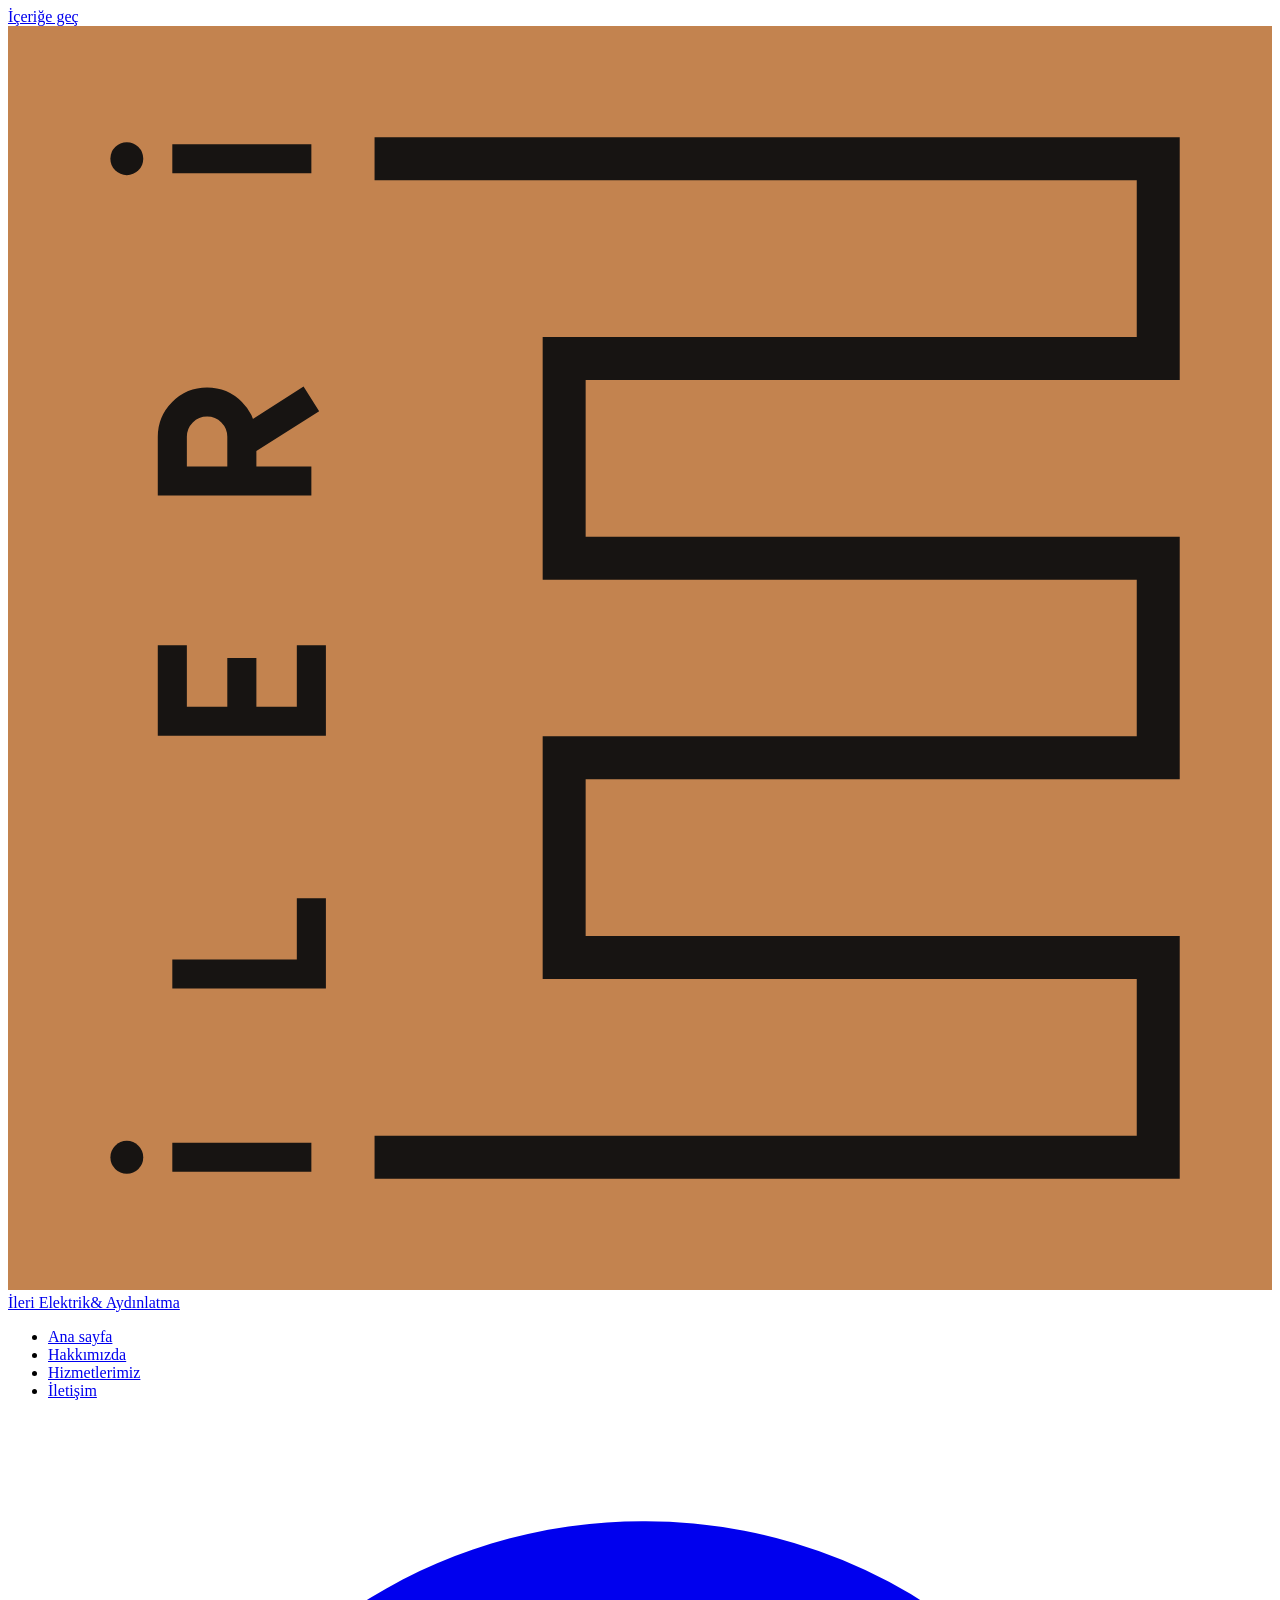
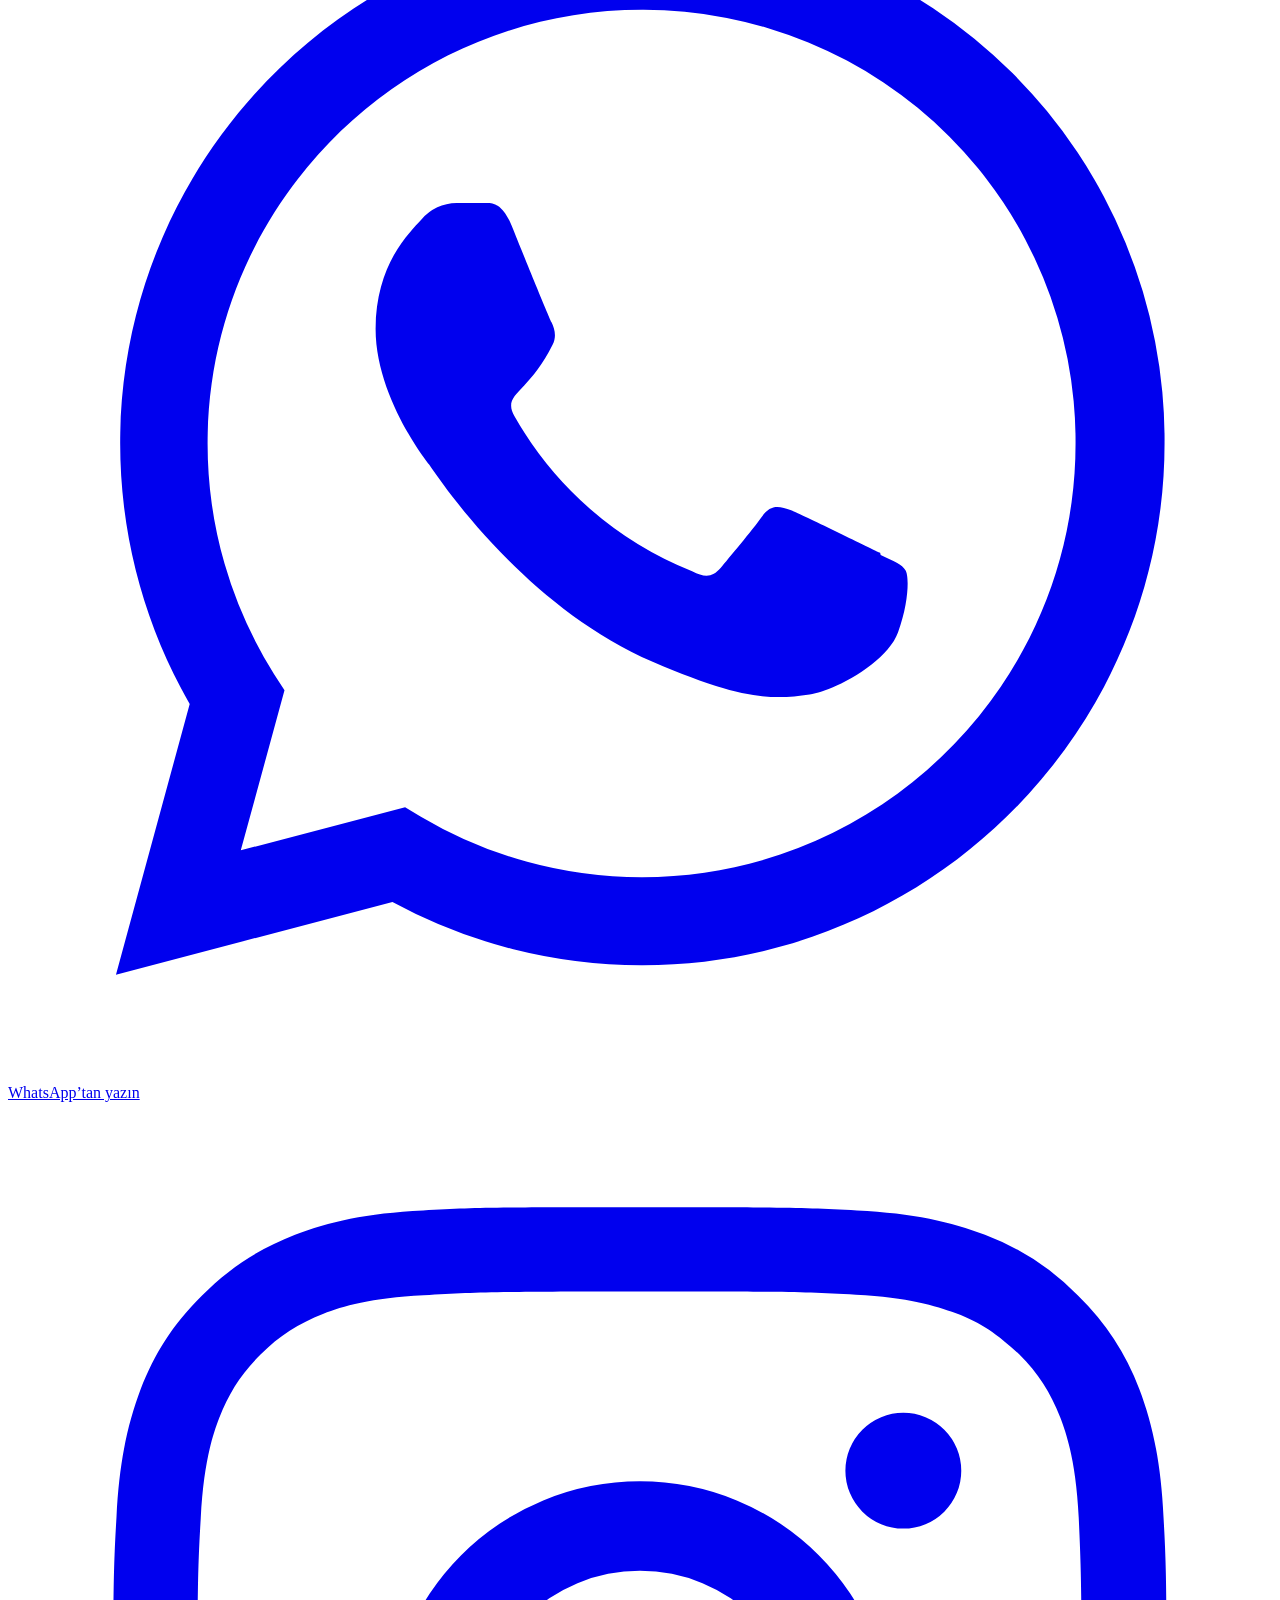
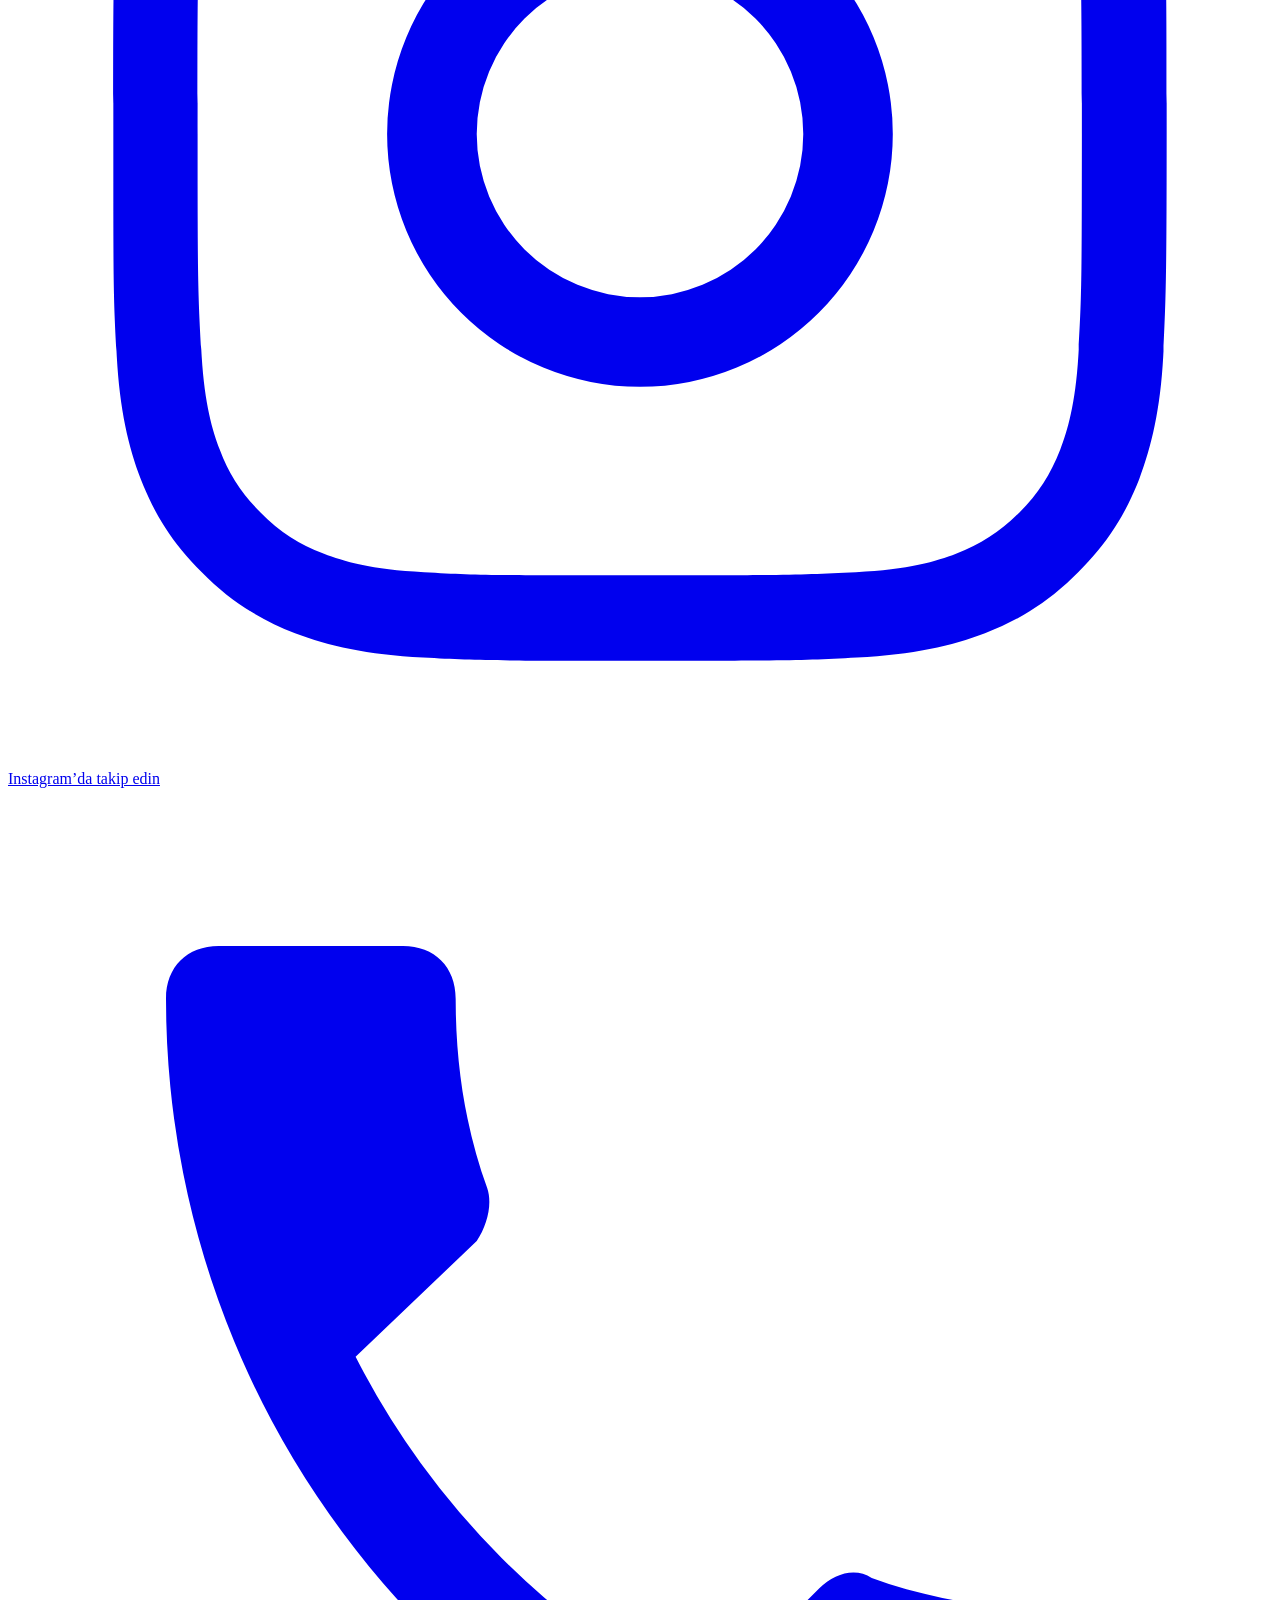
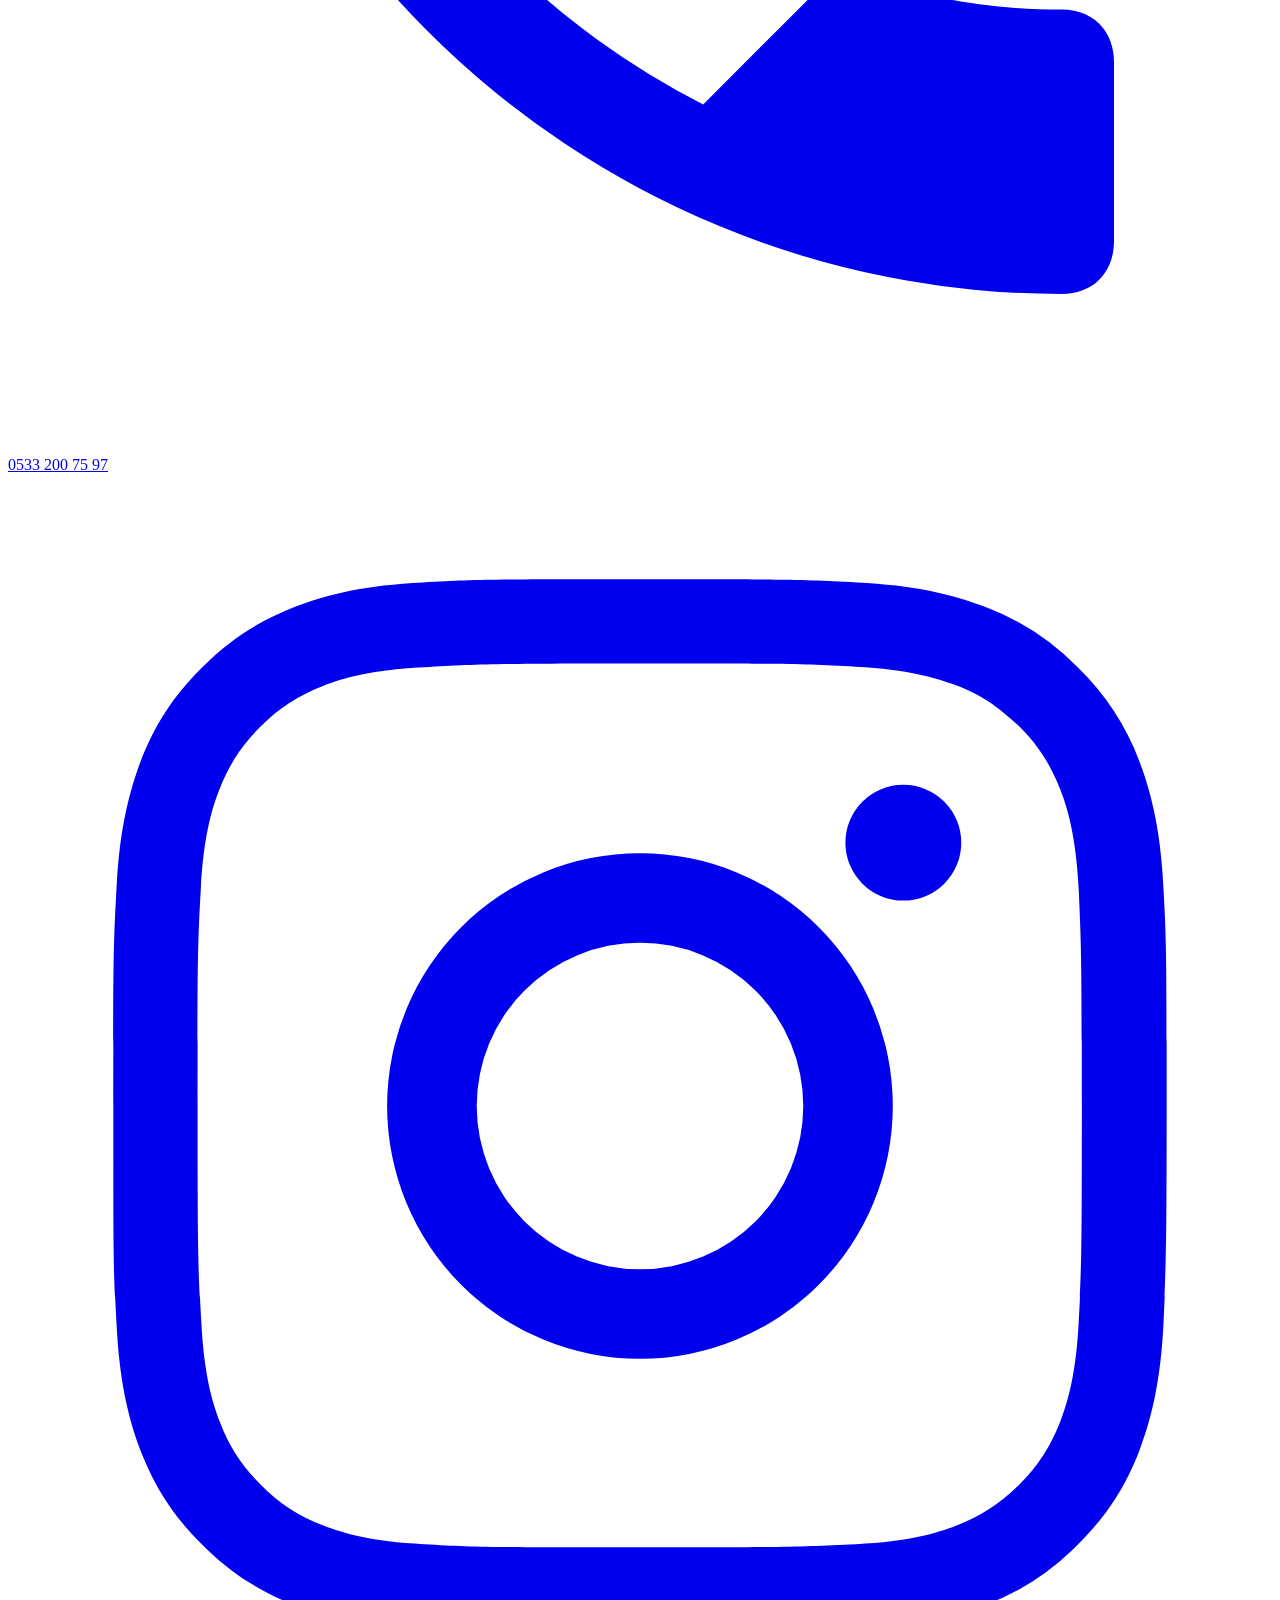
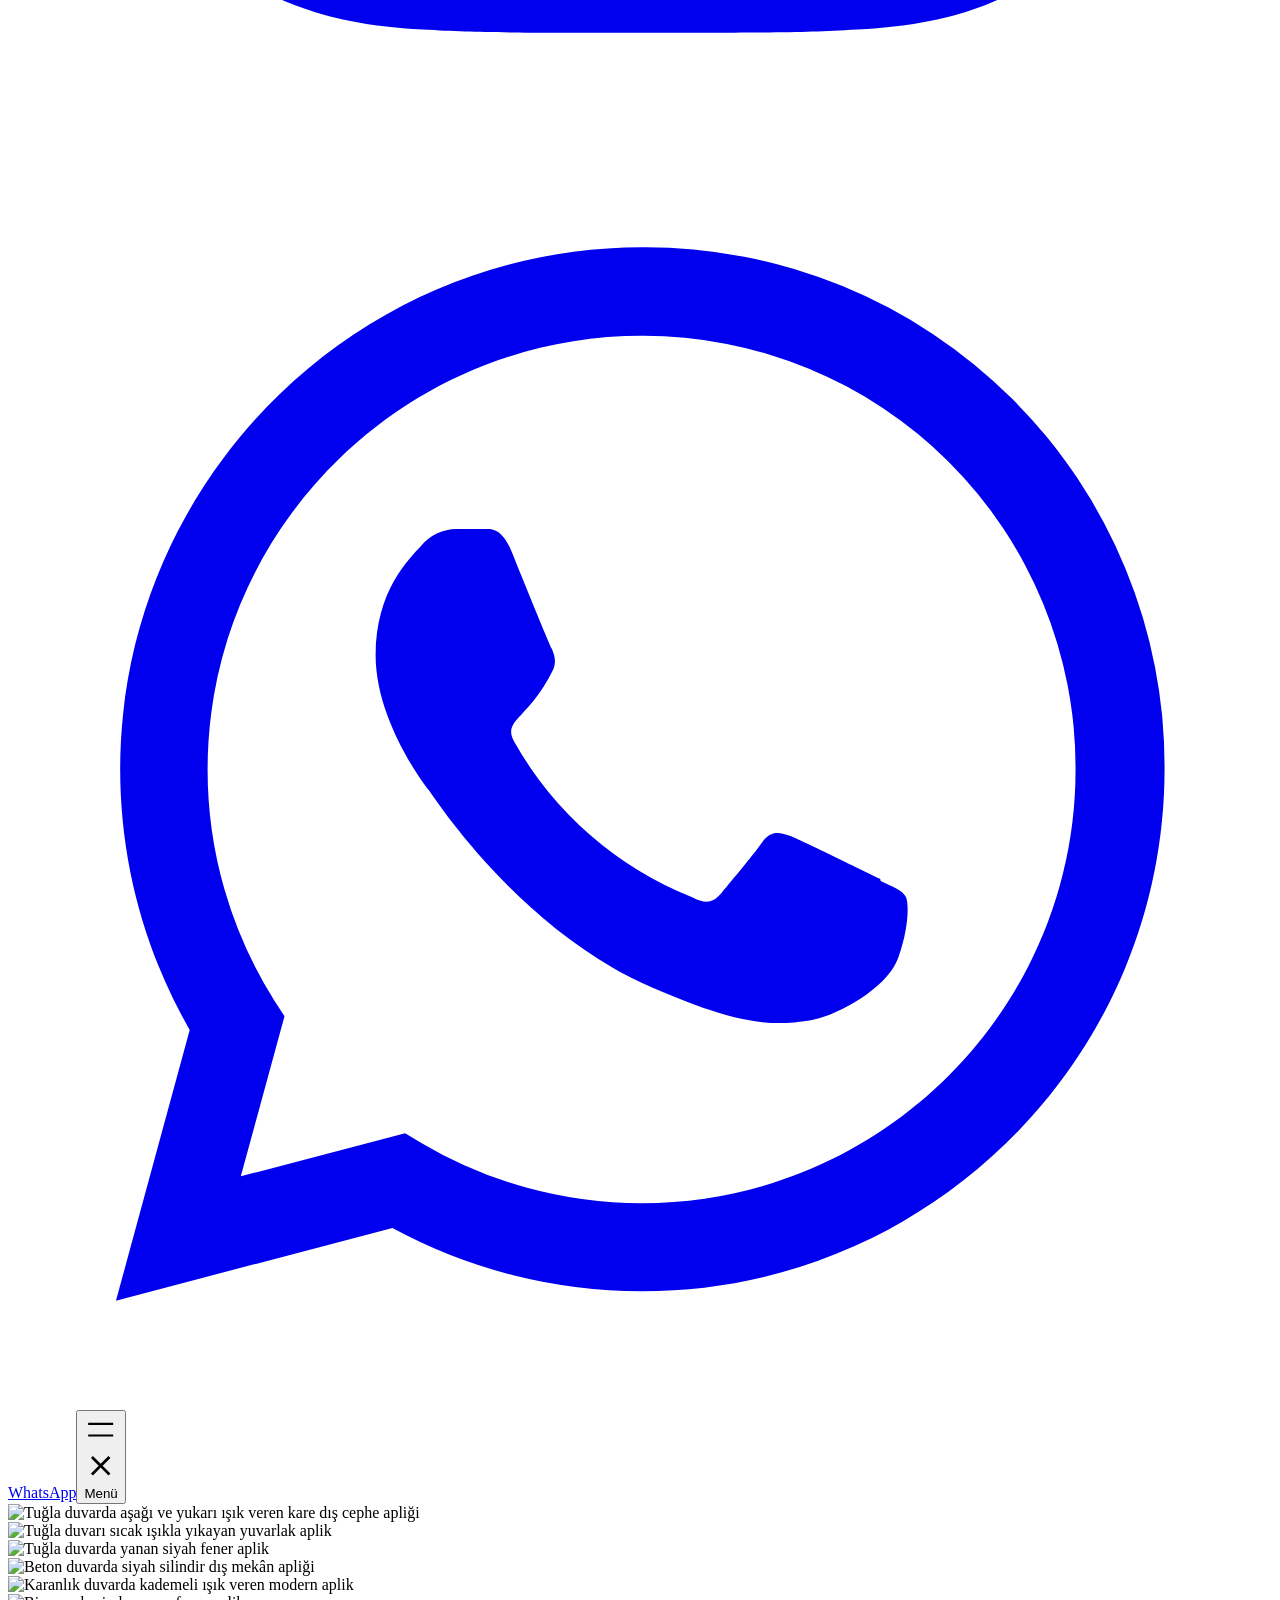
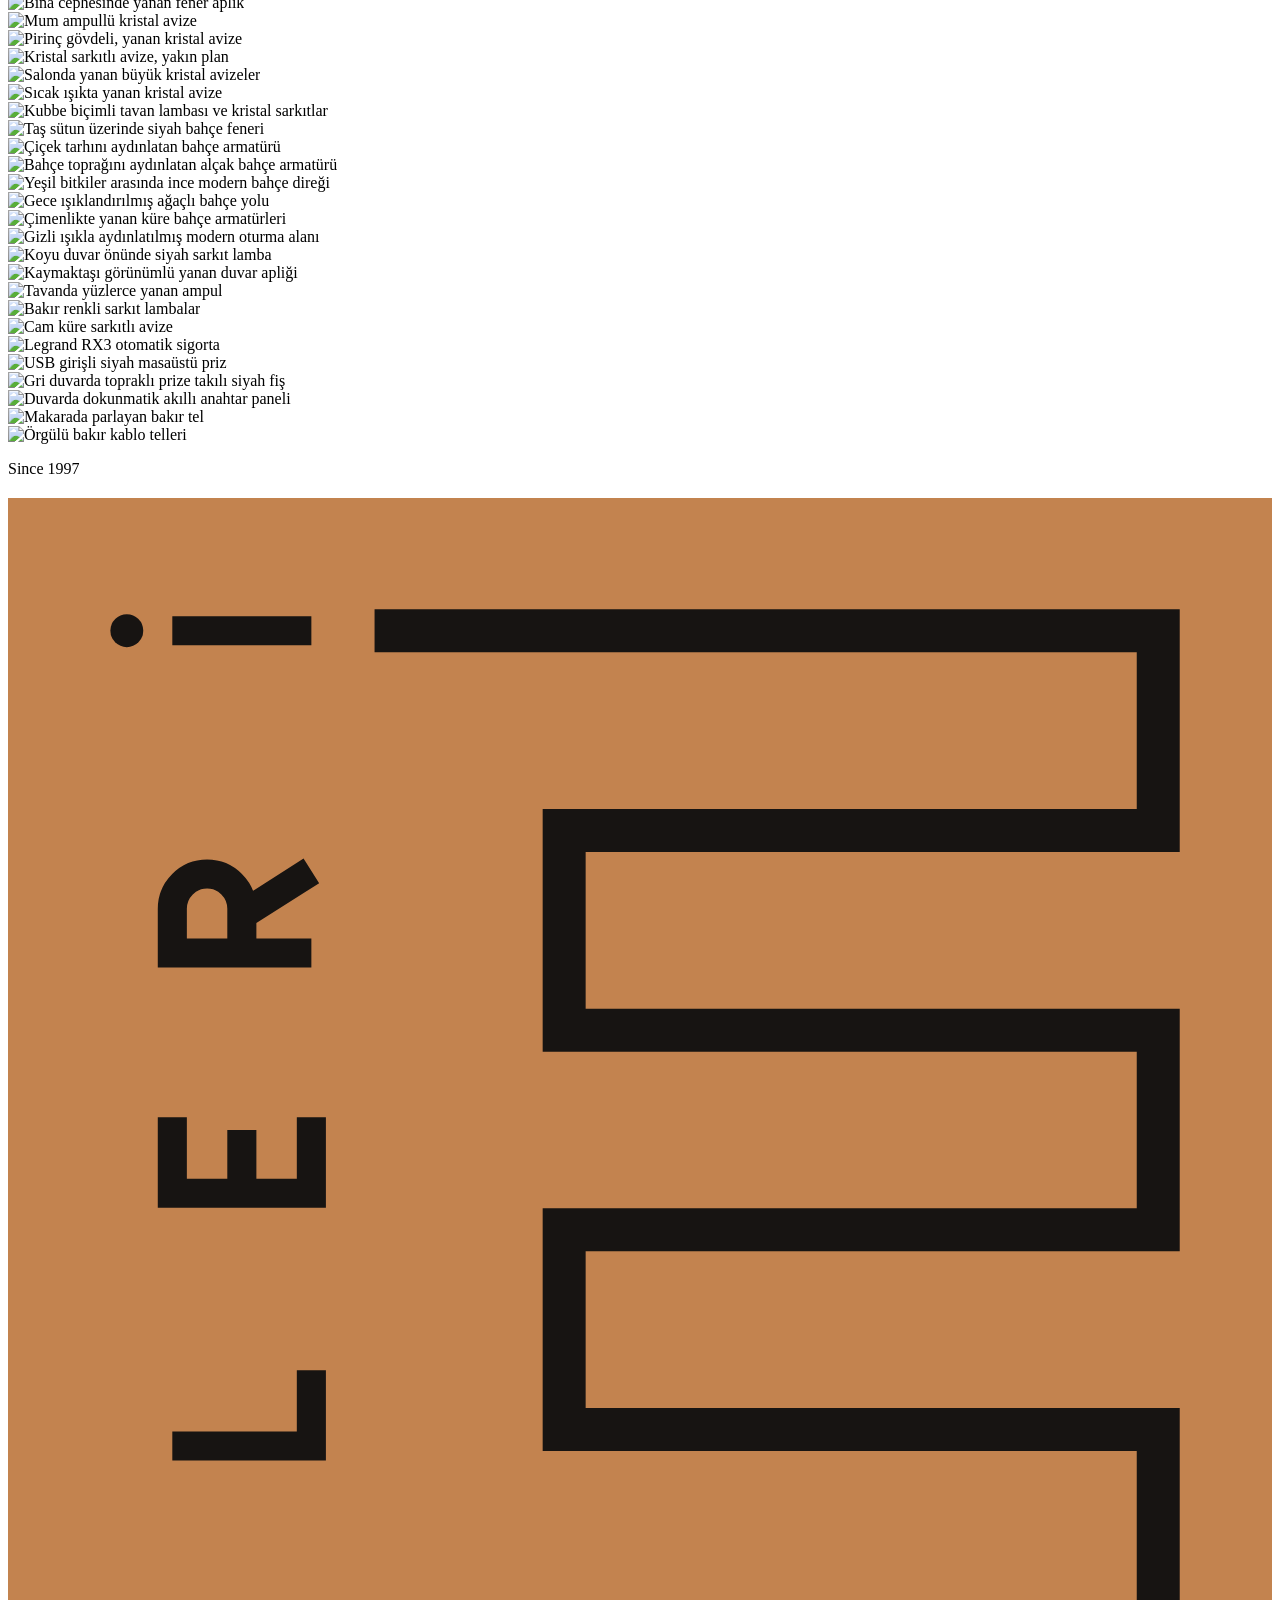
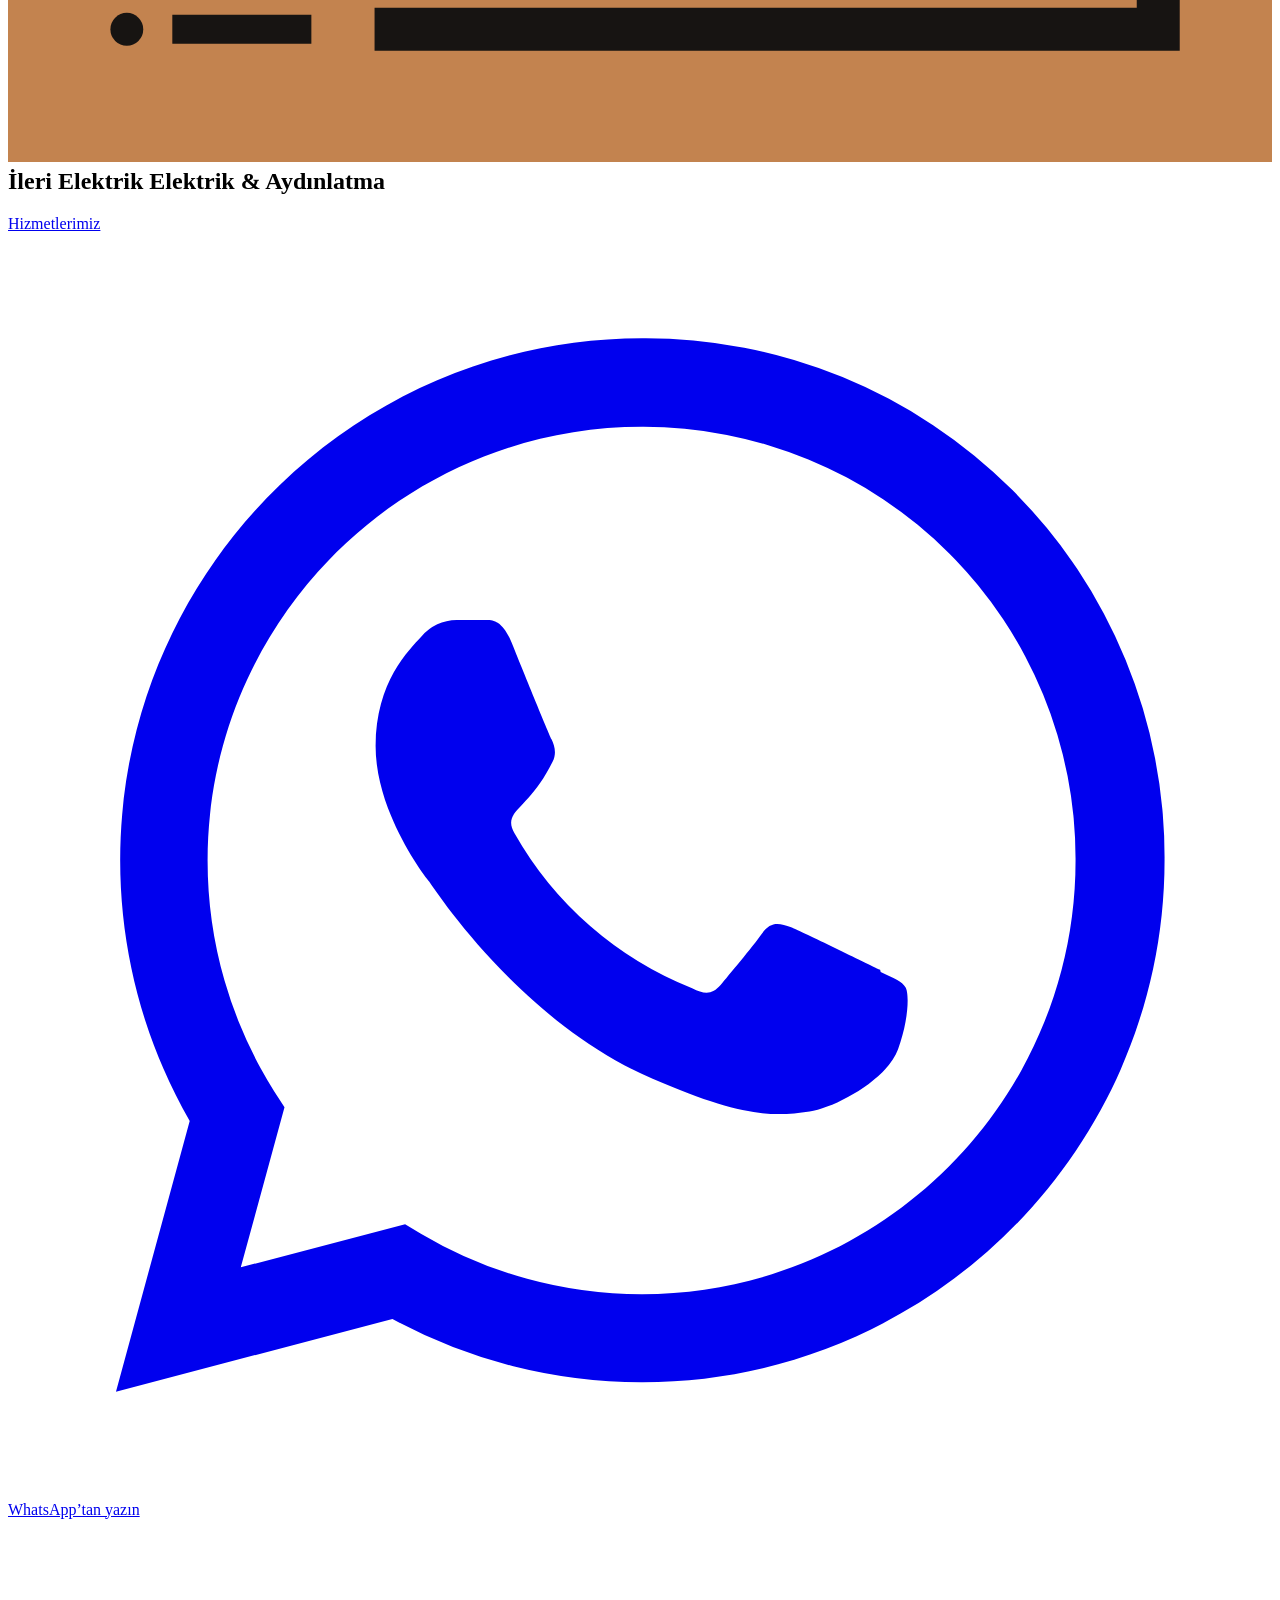
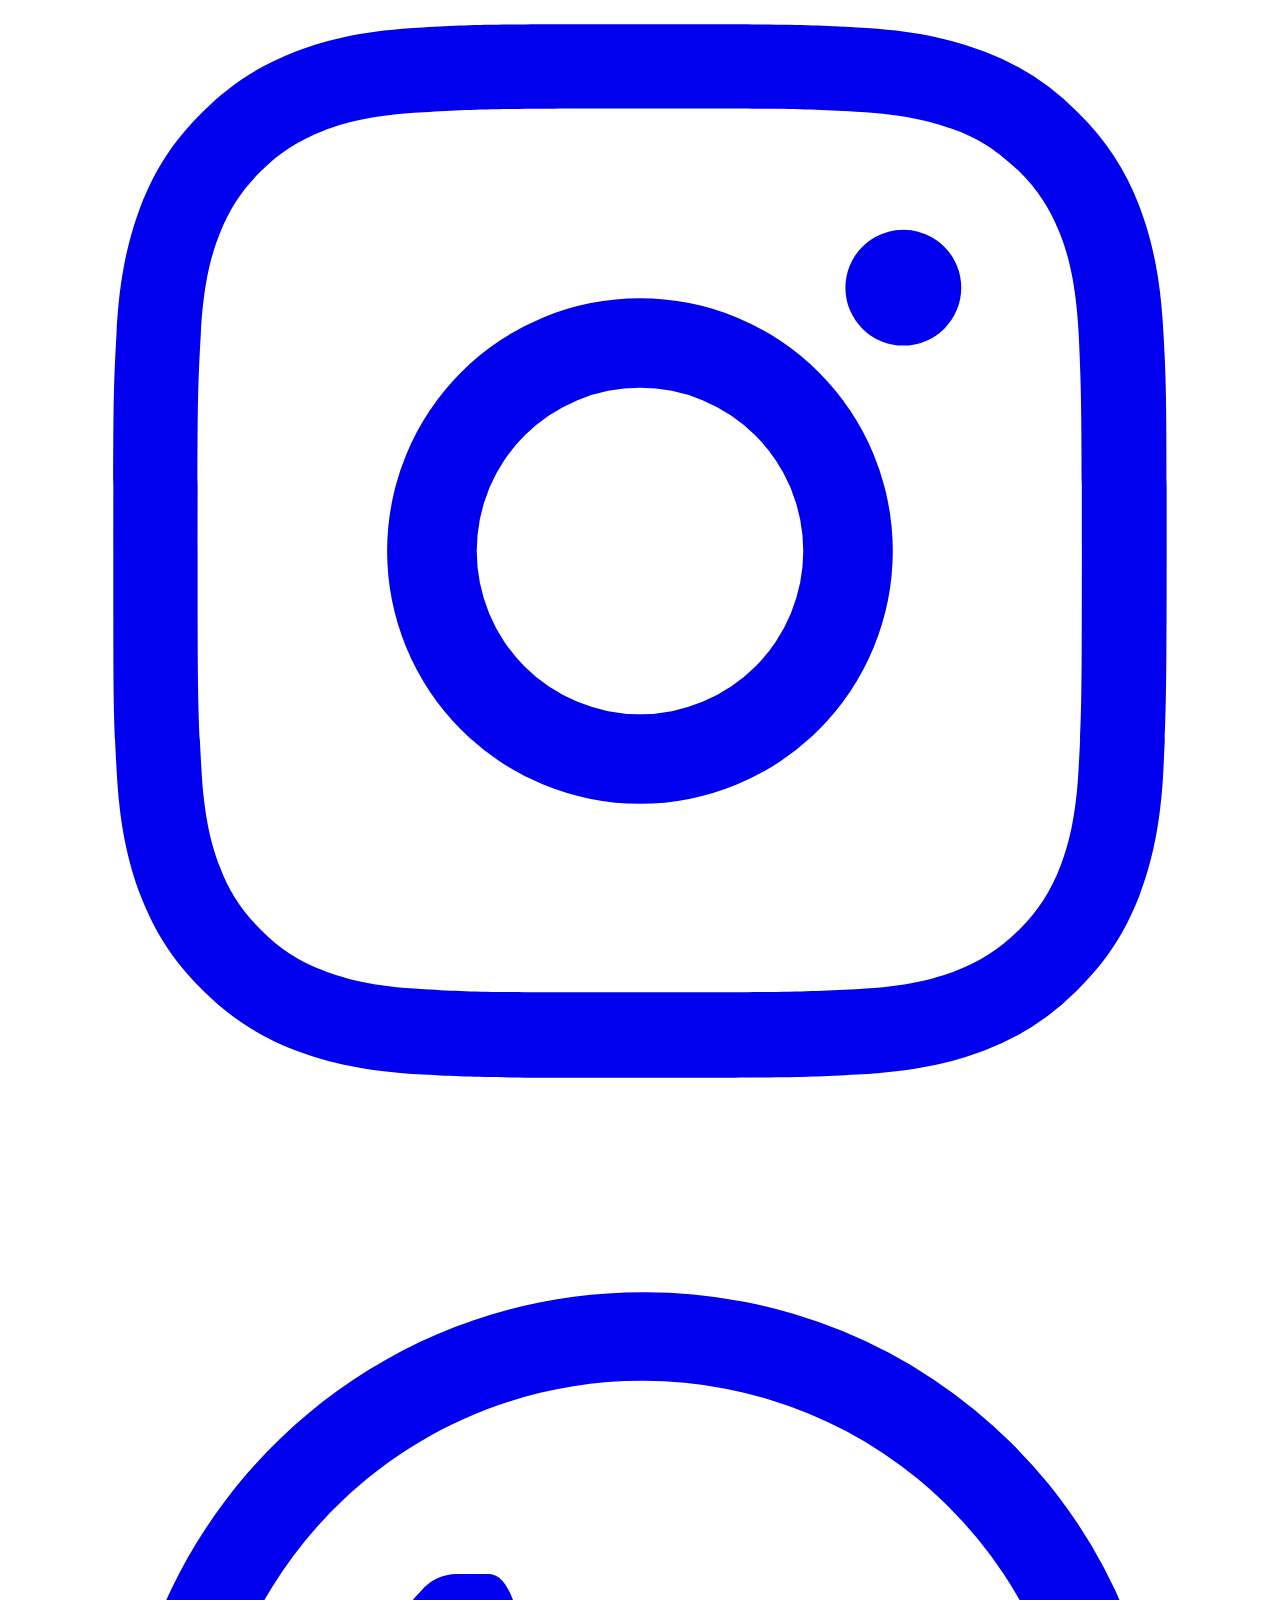
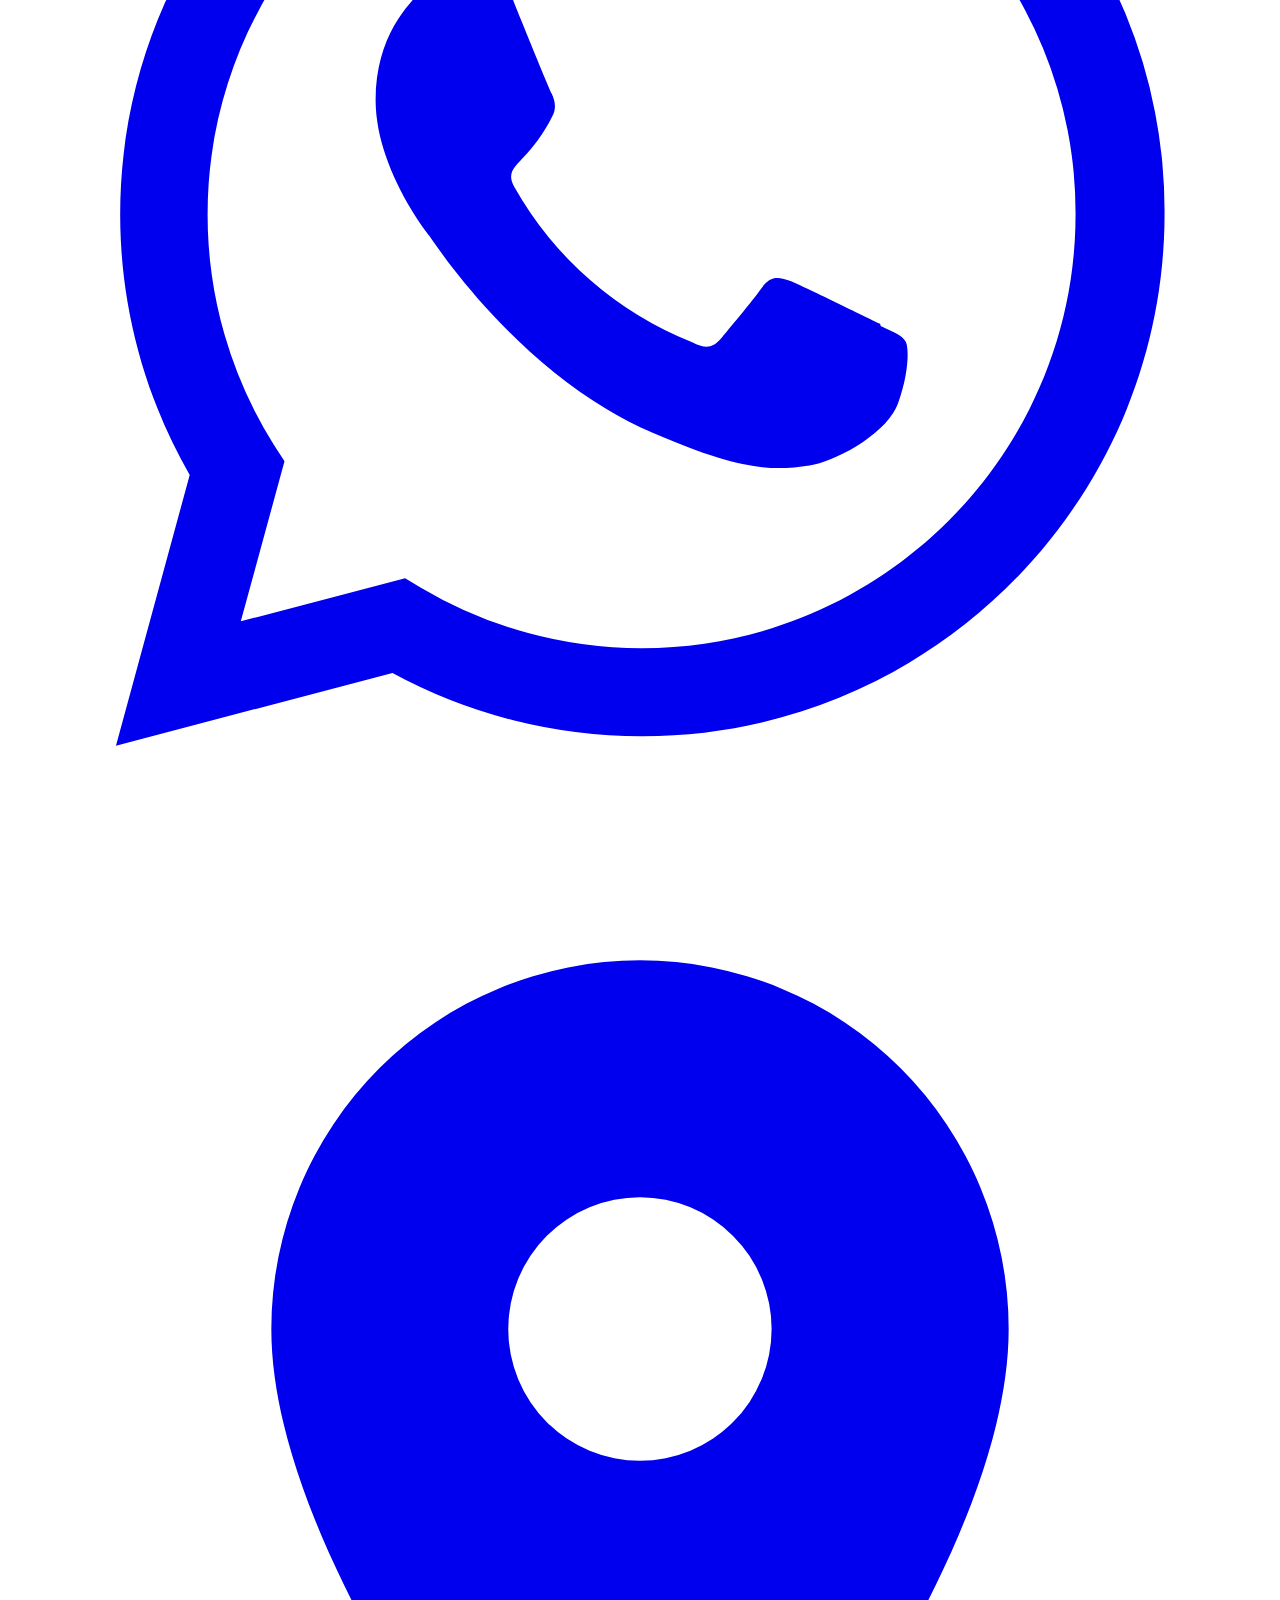
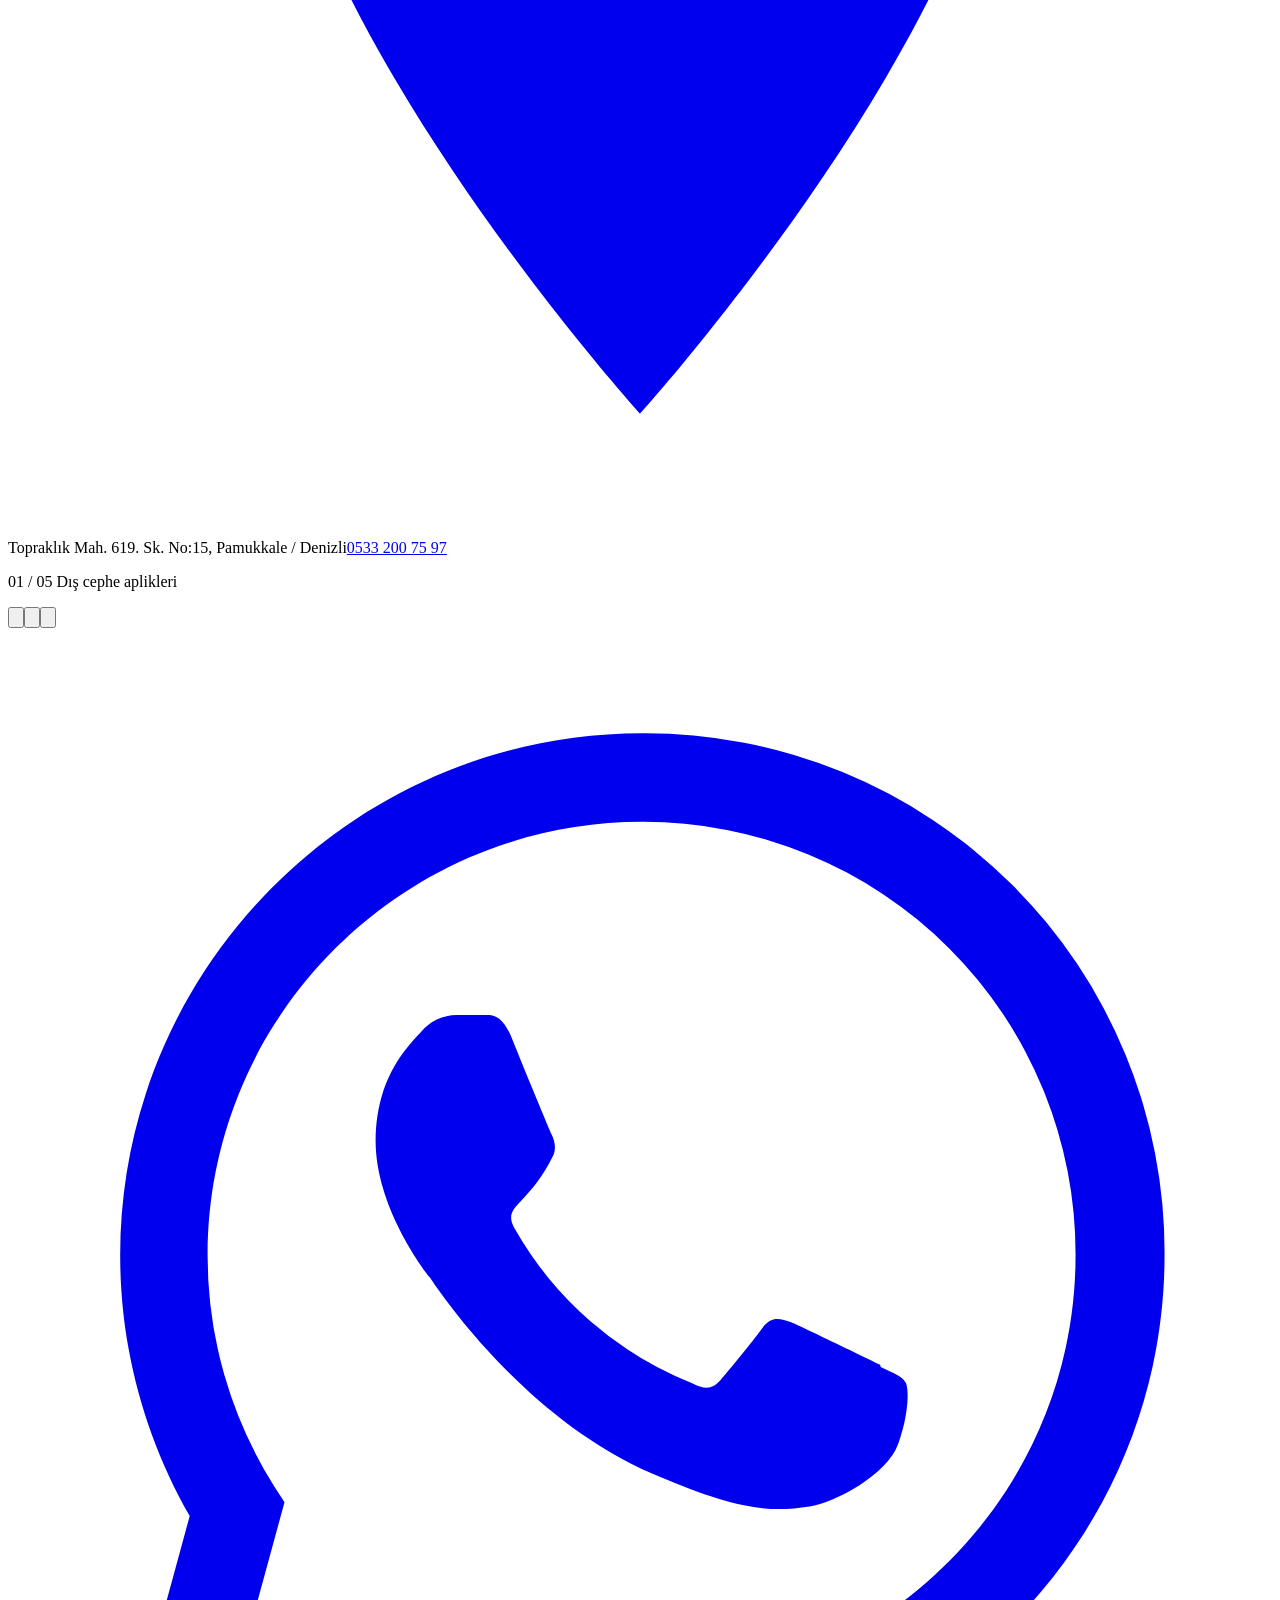
==== commit 85bd9898: "Önizleme güncellendi" ====
--- a/index.html
+++ b/index.html
@@ -1 +1 @@
-<!DOCTYPE html><html lang="tr" data-astro-cid-hkbrpulz><head><meta name="robots" content="noindex, nofollow"><meta charset="utf-8"><meta name="viewport" content="width=device-width, initial-scale=1"><title>İleri Elektrik &amp; Aydınlatma | Denizli Avize ve Aydınlatma</title><meta name="description" content="Denizli Pamukkale’de 1997’den beri avize, iç ve dış mekân aydınlatma, elektrik malzemesi ve elektrik taahhüt işleri. WhatsApp: 0533 200 75 97."><link rel="canonical" href="https://www.ilerielektrik.com.tr/"><meta name="theme-color" content="#171412"><link rel="icon" href="/ileri-elektrik-onizleme/favicon.svg" type="image/svg+xml"><link rel="sitemap" href="/ileri-elektrik-onizleme/sitemap-index.xml"><meta property="og:type" content="website"><meta property="og:locale" content="tr_TR"><meta property="og:site_name" content="İleri Elektrik &amp; Aydınlatma"><meta property="og:title" content="İleri Elektrik &amp; Aydınlatma | Denizli Avize ve Aydınlatma"><meta property="og:description" content="Denizli Pamukkale’de 1997’den beri avize, iç ve dış mekân aydınlatma, elektrik malzemesi ve elektrik taahhüt işleri. WhatsApp: 0533 200 75 97."><meta property="og:url" content="https://www.ilerielektrik.com.tr/"><meta property="og:image" content="https://www.ilerielektrik.com.tr/ileri-elektrik-onizleme/_astro/ic-02.CQq-vraP_Z2ilb2J.jpg"><meta property="og:image:width" content="1200"><meta property="og:image:height" content="630"><meta name="twitter:card" content="summary_large_image"><script type="application/ld+json">{"@context":"https://schema.org","@type":["HomeGoodsStore","HardwareStore"],"@id":"https://www.ilerielektrik.com.tr/#isletme","name":"İleri Elektrik & Aydınlatma","alternateName":"İleri Elektrik","description":"Denizli Pamukkale’de 1997’den beri avize, aydınlatma ve elektrik malzemesi satışı ve elektrik taahhüt işleri.","url":"https://www.ilerielektrik.com.tr/","image":"https://www.ilerielektrik.com.tr/ileri-elektrik-onizleme/_astro/ic-02.CQq-vraP_Z2ilb2J.jpg","telephone":"+905332007597","email":"info@ilerielektrik.com.tr","foundingDate":"1997","address":{"@type":"PostalAddress","streetAddress":"Topraklık Mah. 619. Sk. No:15","addressLocality":"Pamukkale","addressRegion":"Denizli","postalCode":"20150","addressCountry":"TR"},"geo":{"@type":"GeoCoordinates","latitude":37.7817309,"longitude":29.0908937},"openingHoursSpecification":[{"@type":"OpeningHoursSpecification","dayOfWeek":["Monday","Tuesday","Wednesday","Thursday","Friday","Saturday"],"opens":"08:00","closes":"20:00"}],"areaServed":{"@type":"City","name":"Denizli"},"hasMap":"https://maps.google.com/?cid=10146240697950477800","sameAs":["https://maps.google.com/?cid=10146240697950477800","https://www.instagram.com/ilerielektrik20/"],"paymentAccepted":"Nakit, Kredi kartı, Banka kartı"}</script><link rel="stylesheet" href="/ileri-elektrik-onizleme/_astro/Base.DAooUTIc.css"><link rel="stylesheet" href="/ileri-elektrik-onizleme/_astro/index.Ccg7JThU.css"></head><body class="home" data-astro-cid-hkbrpulz><a class="skip" href="#icerik" data-astro-cid-hkbrpulz>İçeriğe geç</a><header class="site-header overlay" data-astro-cid-nen7h5rs><div class="bar" data-astro-cid-nen7h5rs><a href="/ileri-elektrik-onizleme/" class="home" aria-label="İleri Elektrik &amp; Aydınlatma, ana sayfa" data-astro-cid-nen7h5rs><span class="logo" data-astro-cid-f7espo7c><svg class="mark" viewBox="0 0 100 100" aria-hidden="true" focusable="false"><rect width="100" height="100" fill="var(--logo-copper, #c3834f)"></rect><g fill="none" stroke="var(--logo-cut, #171412)" stroke-linejoin="miter" stroke-linecap="butt"><path class="line" pathLength="1" stroke-width="3.4" d="M29 10.5H91V26.3H44V42.1H91V57.9H44V73.7H91V89.5H29"></path><g transform="translate(0 100) rotate(-90)" stroke-width="2.3"><path d="M10.5 13V24M25 13V24H31M51 13H45V24H51M45 18.5H50M64 24V13H67.5A2.75 2.75 0 0 1 67.5 18.5H64M67 18.5L70.5 24M89.5 13V24"></path><circle cx="10.5" cy="9.4" r="1.3" fill="var(--logo-cut, #171412)" stroke="none"></circle><circle cx="89.5" cy="9.4" r="1.3" fill="var(--logo-cut, #171412)" stroke="none"></circle></g></g></svg><span class="words" data-astro-cid-f7espo7c><span class="name" data-astro-cid-f7espo7c>İleri Elektrik</span><span class="sub" data-astro-cid-f7espo7c>&amp; Aydınlatma</span></span></span></a><nav id="menu" class="nav" aria-label="Ana menü" data-astro-cid-nen7h5rs><ul data-astro-cid-nen7h5rs><li data-astro-cid-nen7h5rs><a href="/ileri-elektrik-onizleme/" aria-current="page" data-astro-cid-nen7h5rs>Ana sayfa</a></li><li data-astro-cid-nen7h5rs><a href="/ileri-elektrik-onizleme/hakkimizda/" data-astro-cid-nen7h5rs>Hakkımızda</a></li><li data-astro-cid-nen7h5rs><a href="/ileri-elektrik-onizleme/hizmetlerimiz/" data-astro-cid-nen7h5rs>Hizmetlerimiz</a></li><li data-astro-cid-nen7h5rs><a href="/ileri-elektrik-onizleme/iletisim/" data-astro-cid-nen7h5rs>İletişim</a></li></ul><div class="menu-contact" data-astro-cid-nen7h5rs><a class="btn btn-wa" href="https://wa.me/905332007597?text=Merhaba%2C%20web%20sitenizden%20ula%C5%9F%C4%B1yorum.%20Bilgi%20almak%20istiyorum." target="_blank" rel="noopener" data-track="whatsapp-menu" data-astro-cid-nen7h5rs><svg viewBox="0 0 24 24" aria-hidden="true" focusable="false" fill="currentColor"><path d="M12.04 2C6.58 2 2.13 6.45 2.13 11.91c0 1.75.46 3.45 1.32 4.95L2.05 22l5.25-1.38a9.9 9.9 0 0 0 4.74 1.2h.01c5.46 0 9.91-4.45 9.91-9.91A9.85 9.85 0 0 0 12.04 2Zm0 18.15h-.01a8.2 8.2 0 0 1-4.19-1.15l-.3-.18-3.12.82.83-3.04-.2-.31a8.2 8.2 0 0 1-1.26-4.38c0-4.54 3.7-8.23 8.25-8.23a8.2 8.2 0 0 1 8.23 8.24c0 4.54-3.7 8.23-8.23 8.23Zm4.52-6.16c-.25-.12-1.47-.72-1.69-.81-.23-.08-.39-.12-.56.13-.17.24-.64.8-.78.97-.15.17-.29.19-.54.06a6.73 6.73 0 0 1-3.37-2.94c-.25-.44.25-.41.72-1.36.08-.16.04-.3-.02-.43-.06-.12-.56-1.34-.76-1.84-.2-.48-.41-.42-.56-.42h-.48a.92.92 0 0 0-.67.31c-.23.25-.87.86-.87 2.08 0 1.23.89 2.42 1.02 2.58.12.17 1.75 2.67 4.24 3.74 1.58.68 2.2.74 2.98.62.48-.07 1.47-.6 1.68-1.18.21-.58.21-1.08.14-1.18-.06-.11-.22-.17-.47-.29Z"></path></svg> WhatsApp’tan yazın</a><a class="btn btn-ig" href="https://www.instagram.com/ilerielektrik20/" target="_blank" rel="noopener" data-track="instagram-menu" data-astro-cid-nen7h5rs><svg viewBox="0 0 24 24" aria-hidden="true" focusable="false" fill="currentColor"><path d="M12 7.2a4.8 4.8 0 1 0 0 9.6 4.8 4.8 0 0 0 0-9.6Zm0 7.9a3.1 3.1 0 1 1 0-6.2 3.1 3.1 0 0 1 0 6.2Zm6.1-8.1a1.1 1.1 0 1 1-2.2 0 1.1 1.1 0 0 1 2.2 0ZM12 3.6c2.7 0 3 0 4.1.06 1 .05 1.5.21 1.9.35.5.19.8.41 1.2.78.37.37.59.72.78 1.2.14.36.3.9.35 1.9.05 1.06.06 1.38.06 4.1s0 3.04-.06 4.1c-.05 1-.21 1.54-.35 1.9-.19.48-.41.83-.78 1.2-.37.37-.72.59-1.2.78-.36.14-.9.3-1.9.35-1.06.05-1.38.06-4.1.06s-3.04 0-4.1-.06c-1-.05-1.54-.21-1.9-.35a3.2 3.2 0 0 1-1.2-.78 3.2 3.2 0 0 1-.78-1.2c-.14-.36-.3-.9-.35-1.9C3.61 15.04 3.6 14.72 3.6 12s0-3.04.06-4.1c.05-1 .21-1.54.35-1.9.19-.48.41-.83.78-1.2.37-.37.72-.59 1.2-.78.36-.14.9-.3 1.9-.35C8.96 3.61 9.28 3.6 12 3.6ZM12 2c-2.72 0-3.06 0-4.12.06-1.07.05-1.8.22-2.43.46-.66.26-1.22.6-1.77 1.16-.56.55-.9 1.11-1.16 1.77-.24.64-.41 1.36-.46 2.43C2 8.94 2 9.28 2 12s0 3.06.06 4.12c.05 1.07.22 1.8.46 2.43.26.66.6 1.22 1.16 1.77.55.56 1.11.9 1.77 1.16.64.24 1.36.41 2.43.46C8.94 22 9.28 22 12 22s3.06 0 4.12-.06c1.07-.05 1.8-.22 2.43-.46a4.9 4.9 0 0 0 1.77-1.16c.56-.55.9-1.11 1.16-1.77.24-.64.41-1.36.46-2.43.05-1.06.06-1.4.06-4.12s0-3.06-.06-4.12c-.05-1.07-.22-1.8-.46-2.43a4.9 4.9 0 0 0-1.16-1.77 4.9 4.9 0 0 0-1.77-1.16c-.64-.24-1.36-.41-2.43-.46C15.06 2 14.72 2 12 2Z"></path></svg> Instagram’da takip edin</a><a class="btn btn-line" href="tel:+905332007597" data-astro-cid-nen7h5rs><svg viewBox="0 0 24 24" aria-hidden="true" focusable="false" fill="currentColor"><path d="M6.6 10.8a15.1 15.1 0 0 0 6.6 6.6l2.2-2.2c.3-.3.7-.4 1-.2 1.1.4 2.3.6 3.6.6.6 0 1 .4 1 1V20c0 .6-.4 1-1 1A17 17 0 0 1 3 4c0-.6.4-1 1-1h3.5c.6 0 1 .4 1 1 0 1.3.2 2.5.6 3.6.1.3 0 .7-.2 1l-2.3 2.2Z"></path></svg> 0533 200 75 97</a></div></nav><div class="tools" data-astro-cid-nen7h5rs><a class="ig" href="https://www.instagram.com/ilerielektrik20/" target="_blank" rel="noopener" aria-label="Instagram’da İleri Elektrik" data-astro-cid-nen7h5rs><svg viewBox="0 0 24 24" aria-hidden="true" focusable="false" fill="currentColor"><path d="M12 7.2a4.8 4.8 0 1 0 0 9.6 4.8 4.8 0 0 0 0-9.6Zm0 7.9a3.1 3.1 0 1 1 0-6.2 3.1 3.1 0 0 1 0 6.2Zm6.1-8.1a1.1 1.1 0 1 1-2.2 0 1.1 1.1 0 0 1 2.2 0ZM12 3.6c2.7 0 3 0 4.1.06 1 .05 1.5.21 1.9.35.5.19.8.41 1.2.78.37.37.59.72.78 1.2.14.36.3.9.35 1.9.05 1.06.06 1.38.06 4.1s0 3.04-.06 4.1c-.05 1-.21 1.54-.35 1.9-.19.48-.41.83-.78 1.2-.37.37-.72.59-1.2.78-.36.14-.9.3-1.9.35-1.06.05-1.38.06-4.1.06s-3.04 0-4.1-.06c-1-.05-1.54-.21-1.9-.35a3.2 3.2 0 0 1-1.2-.78 3.2 3.2 0 0 1-.78-1.2c-.14-.36-.3-.9-.35-1.9C3.61 15.04 3.6 14.72 3.6 12s0-3.04.06-4.1c.05-1 .21-1.54.35-1.9.19-.48.41-.83.78-1.2.37-.37.72-.59 1.2-.78.36-.14.9-.3 1.9-.35C8.96 3.61 9.28 3.6 12 3.6ZM12 2c-2.72 0-3.06 0-4.12.06-1.07.05-1.8.22-2.43.46-.66.26-1.22.6-1.77 1.16-.56.55-.9 1.11-1.16 1.77-.24.64-.41 1.36-.46 2.43C2 8.94 2 9.28 2 12s0 3.06.06 4.12c.05 1.07.22 1.8.46 2.43.26.66.6 1.22 1.16 1.77.55.56 1.11.9 1.77 1.16.64.24 1.36.41 2.43.46C8.94 22 9.28 22 12 22s3.06 0 4.12-.06c1.07-.05 1.8-.22 2.43-.46a4.9 4.9 0 0 0 1.77-1.16c.56-.55.9-1.11 1.16-1.77.24-.64.41-1.36.46-2.43.05-1.06.06-1.4.06-4.12s0-3.06-.06-4.12c-.05-1.07-.22-1.8-.46-2.43a4.9 4.9 0 0 0-1.16-1.77 4.9 4.9 0 0 0-1.77-1.16c-.64-.24-1.36-.41-2.43-.46C15.06 2 14.72 2 12 2Z"></path></svg></a><a class="btn btn-wa cta" href="https://wa.me/905332007597?text=Merhaba%2C%20web%20sitenizden%20ula%C5%9F%C4%B1yorum.%20Bilgi%20almak%20istiyorum." target="_blank" rel="noopener" data-track="whatsapp-header" data-astro-cid-nen7h5rs><svg viewBox="0 0 24 24" aria-hidden="true" focusable="false" fill="currentColor"><path d="M12.04 2C6.58 2 2.13 6.45 2.13 11.91c0 1.75.46 3.45 1.32 4.95L2.05 22l5.25-1.38a9.9 9.9 0 0 0 4.74 1.2h.01c5.46 0 9.91-4.45 9.91-9.91A9.85 9.85 0 0 0 12.04 2Zm0 18.15h-.01a8.2 8.2 0 0 1-4.19-1.15l-.3-.18-3.12.82.83-3.04-.2-.31a8.2 8.2 0 0 1-1.26-4.38c0-4.54 3.7-8.23 8.25-8.23a8.2 8.2 0 0 1 8.23 8.24c0 4.54-3.7 8.23-8.23 8.23Zm4.52-6.16c-.25-.12-1.47-.72-1.69-.81-.23-.08-.39-.12-.56.13-.17.24-.64.8-.78.97-.15.17-.29.19-.54.06a6.73 6.73 0 0 1-3.37-2.94c-.25-.44.25-.41.72-1.36.08-.16.04-.3-.02-.43-.06-.12-.56-1.34-.76-1.84-.2-.48-.41-.42-.56-.42h-.48a.92.92 0 0 0-.67.31c-.23.25-.87.86-.87 2.08 0 1.23.89 2.42 1.02 2.58.12.17 1.75 2.67 4.24 3.74 1.58.68 2.2.74 2.98.62.48-.07 1.47-.6 1.68-1.18.21-.58.21-1.08.14-1.18-.06-.11-.22-.17-.47-.29Z"></path></svg> WhatsApp</a><button class="menu-btn" type="button" aria-controls="menu" aria-expanded="false" data-astro-cid-nen7h5rs><svg class="open" viewBox="0 0 24 24" aria-hidden="true" focusable="false" fill="currentColor"><path d="M3 7h18v1.6H3V7Zm0 8.4h18V17H3v-1.6Z"></path></svg><svg class="shut" viewBox="0 0 24 24" aria-hidden="true" focusable="false" fill="currentColor"><path d="m6.4 5 5.6 5.6L17.6 5 19 6.4 13.4 12l5.6 5.6-1.4 1.4-5.6-5.6L6.4 19 5 17.6l5.6-5.6L5 6.4 6.4 5Z"></path></svg><span class="visually-hidden" data-astro-cid-nen7h5rs>Menü</span></button></div></div></header><script type="module">var e=document.querySelector(`.menu-btn`),t=document.querySelector(`.site-header`),n=n=>{e?.setAttribute(`aria-expanded`,String(n)),t?.classList.toggle(`is-open`,n),document.documentElement.classList.toggle(`menu-open`,n)};e?.addEventListener(`click`,()=>n(e.getAttribute(`aria-expanded`)!==`true`)),document.addEventListener(`keydown`,r=>{r.key===`Escape`&&t?.classList.contains(`is-open`)&&(n(!1),e?.focus())});</script><main id="icerik" data-astro-cid-hkbrpulz><section class="hero" aria-roledescription="carousel" aria-label="Aydınlatma kataloğu" data-astro-cid-lcdefpme><div class="slides" id="slaytlar" data-astro-cid-lcdefpme><div class="slide duzen-a" data-baslik="Dış cephe aplikleri" data-active role="group" aria-roledescription="slayt" aria-label="1 / 5: Dış cephe aplikleri" data-astro-cid-lcdefpme><div class="c c1" data-astro-cid-lcdefpme><img src="/ileri-elektrik-onizleme/_astro/dis-01.6x9GyQ2q_ZgW7Fo.webp" srcset="/ileri-elektrik-onizleme/_astro/dis-01.6x9GyQ2q_2k3tLU.webp 400w, /ileri-elektrik-onizleme/_astro/dis-01.6x9GyQ2q_2AwHi.webp 640w, /ileri-elektrik-onizleme/_astro/dis-01.6x9GyQ2q_Z1482fM.webp 900w" alt="Tuğla duvarda aşağı ve yukarı ışık veren kare dış cephe apliği" sizes="(max-width: 720px) 50vw, 26vw" loading="eager" data-astro-cid-lcdefpme="true" decoding="async" width="1400" height="922"></div><div class="c c2" data-astro-cid-lcdefpme><img src="/ileri-elektrik-onizleme/_astro/dis-04.rwFUv0aJ_1g1gO1.webp" srcset="/ileri-elektrik-onizleme/_astro/dis-04.rwFUv0aJ_Z1bBUrn.webp 400w, /ileri-elektrik-onizleme/_astro/dis-04.rwFUv0aJ_Z23DDNI.webp 640w, /ileri-elektrik-onizleme/_astro/dis-04.rwFUv0aJ_shUQq.webp 900w" alt="Tuğla duvarı sıcak ışıkla yıkayan yuvarlak aplik" sizes="(max-width: 720px) 50vw, 26vw" loading="eager" data-astro-cid-lcdefpme="true" decoding="async" width="1400" height="1050"></div><div class="c c3" data-astro-cid-lcdefpme><img src="/ileri-elektrik-onizleme/_astro/dis-05.BS2WroVl_jgeIv.webp" srcset="/ileri-elektrik-onizleme/_astro/dis-05.BS2WroVl_1sKCbc.webp 400w, /ileri-elektrik-onizleme/_astro/dis-05.BS2WroVl_24Y7DT.webp 640w, /ileri-elektrik-onizleme/_astro/dis-05.BS2WroVl_Z1O7zQP.webp 900w" alt="Tuğla duvarda yanan siyah fener aplik" sizes="(max-width: 720px) 50vw, 26vw" loading="eager" fetchpriority="high" data-astro-cid-lcdefpme="true" decoding="async" width="1400" height="2100"></div><div class="c c4" data-astro-cid-lcdefpme><img src="/ileri-elektrik-onizleme/_astro/dis-03.DfxTgsRW_2NLVV.webp" srcset="/ileri-elektrik-onizleme/_astro/dis-03.DfxTgsRW_k4JoW.webp 400w, /ileri-elektrik-onizleme/_astro/dis-03.DfxTgsRW_Z21tIVs.webp 640w, /ileri-elektrik-onizleme/_astro/dis-03.DfxTgsRW_2aQqYj.webp 900w" alt="Beton duvarda siyah silindir dış mekân apliği" sizes="(max-width: 720px) 50vw, 26vw" loading="eager" data-astro-cid-lcdefpme="true" decoding="async" width="1400" height="933"></div><div class="c c5" data-astro-cid-lcdefpme><img src="/ileri-elektrik-onizleme/_astro/dis-06.NtuWdC8j_1e87Cd.webp" srcset="/ileri-elektrik-onizleme/_astro/dis-06.NtuWdC8j_Z11kBbS.webp 400w, /ileri-elektrik-onizleme/_astro/dis-06.NtuWdC8j_rSMxT.webp 640w, /ileri-elektrik-onizleme/_astro/dis-06.NtuWdC8j_ZmATiu.webp 900w" alt="Karanlık duvarda kademeli ışık veren modern aplik" sizes="(max-width: 720px) 50vw, 26vw" loading="eager" data-astro-cid-lcdefpme="true" decoding="async" width="1400" height="1750"></div><div class="c c6" data-astro-cid-lcdefpme><img src="/ileri-elektrik-onizleme/_astro/dis-14.D0qhizv4_1vCTtT.webp" srcset="/ileri-elektrik-onizleme/_astro/dis-14.D0qhizv4_Z19y1Wb.webp 640w, /ileri-elektrik-onizleme/_astro/dis-14.D0qhizv4_ZUqRr8.webp 960w, /ileri-elektrik-onizleme/_astro/dis-14.D0qhizv4_1vCTtT.webp 1400w" alt="Bina cephesinde yanan fener aplik" sizes="(max-width: 720px) 100vw, 50vw" loading="eager" data-astro-cid-lcdefpme="true" decoding="async" width="1400" height="933"></div></div><div class="slide duzen-b" data-baslik="Avize" aria-hidden="true" role="group" aria-roledescription="slayt" aria-label="2 / 5: Avize" data-astro-cid-lcdefpme><div class="c c1" data-astro-cid-lcdefpme><img src="/ileri-elektrik-onizleme/_astro/ic-04.Cei4uqvC_19gi8i.webp" srcset="/ileri-elektrik-onizleme/_astro/ic-04.Cei4uqvC_Z1bqfah.webp 400w, /ileri-elektrik-onizleme/_astro/ic-04.Cei4uqvC_1XRomC.webp 640w, /ileri-elektrik-onizleme/_astro/ic-04.Cei4uqvC_Z2qYTnI.webp 900w" alt="Mum ampullü kristal avize" sizes="(max-width: 720px) 50vw, 26vw" loading="lazy" data-astro-cid-lcdefpme="true" decoding="async" width="1400" height="2100"></div><div class="c c2" data-astro-cid-lcdefpme><img src="/ileri-elektrik-onizleme/_astro/ic-02.CQq-vraP_ei6M3.webp" srcset="/ileri-elektrik-onizleme/_astro/ic-02.CQq-vraP_5NJLb.webp 400w, /ileri-elektrik-onizleme/_astro/ic-02.CQq-vraP_Z1O4JuQ.webp 640w, /ileri-elektrik-onizleme/_astro/ic-02.CQq-vraP_Z19JTrg.webp 900w" alt="Pirinç gövdeli, yanan kristal avize" sizes="(max-width: 720px) 50vw, 26vw" loading="lazy" data-astro-cid-lcdefpme="true" decoding="async" width="1400" height="2100"></div><div class="c c3" data-astro-cid-lcdefpme><img src="/ileri-elektrik-onizleme/_astro/ic-06.B-70QpXE_Z2iptHp.webp" srcset="/ileri-elektrik-onizleme/_astro/ic-06.B-70QpXE_28ToFy.webp 400w, /ileri-elektrik-onizleme/_astro/ic-06.B-70QpXE_e0Tow.webp 640w, /ileri-elektrik-onizleme/_astro/ic-06.B-70QpXE_SkJs7.webp 900w" alt="Kristal sarkıtlı avize, yakın plan" sizes="(max-width: 720px) 50vw, 26vw" loading="lazy" data-astro-cid-lcdefpme="true" decoding="async" width="1400" height="2100"></div><div class="c c4" data-astro-cid-lcdefpme><img src="/ileri-elektrik-onizleme/_astro/ic-03.CapHLIKL_xwyc.webp" srcset="/ileri-elektrik-onizleme/_astro/ic-03.CapHLIKL_Z27TGKA.webp 640w, /ileri-elektrik-onizleme/_astro/ic-03.CapHLIKL_1tE5yp.webp 960w, /ileri-elektrik-onizleme/_astro/ic-03.CapHLIKL_xwyc.webp 1400w" alt="Salonda yanan büyük kristal avizeler" sizes="(max-width: 720px) 100vw, 50vw" loading="lazy" data-astro-cid-lcdefpme="true" decoding="async" width="1400" height="933"></div><div class="c c5" data-astro-cid-lcdefpme><img src="/ileri-elektrik-onizleme/_astro/ic-05.D_A6c3J8_Z19PeMO.webp" srcset="/ileri-elektrik-onizleme/_astro/ic-05.D_A6c3J8_ZgVyci.webp 400w, /ileri-elektrik-onizleme/_astro/ic-05.D_A6c3J8_Z2bP3tk.webp 640w, /ileri-elektrik-onizleme/_astro/ic-05.D_A6c3J8_Z1wvdpJ.webp 900w" alt="Sıcak ışıkta yanan kristal avize" sizes="(max-width: 720px) 50vw, 26vw" loading="lazy" data-astro-cid-lcdefpme="true" decoding="async" width="1400" height="2100"></div><div class="c c6" data-astro-cid-lcdefpme><img src="/ileri-elektrik-onizleme/_astro/ic-07.B6htwxU__Z252PGy.webp" srcset="/ileri-elektrik-onizleme/_astro/ic-07.B6htwxU__ZliUPH.webp 400w, /ileri-elektrik-onizleme/_astro/ic-07.B6htwxU__Z3VFLN.webp 640w, /ileri-elektrik-onizleme/_astro/ic-07.B6htwxU__Z1AKKme.webp 900w" alt="Kubbe biçimli tavan lambası ve kristal sarkıtlar" sizes="(max-width: 720px) 50vw, 26vw" loading="lazy" data-astro-cid-lcdefpme="true" decoding="async" width="1400" height="933"></div></div><div class="slide duzen-a" data-baslik="Bahçe ve peyzaj aydınlatması" aria-hidden="true" role="group" aria-roledescription="slayt" aria-label="3 / 5: Bahçe ve peyzaj aydınlatması" data-astro-cid-lcdefpme><div class="c c1" data-astro-cid-lcdefpme><img src="/ileri-elektrik-onizleme/_astro/dis-13.DlyepAWU_1MHmyX.webp" srcset="/ileri-elektrik-onizleme/_astro/dis-13.DlyepAWU_Z1zgkSV.webp 400w, /ileri-elektrik-onizleme/_astro/dis-13.DlyepAWU_1iGt1N.webp 640w, /ileri-elektrik-onizleme/_astro/dis-13.DlyepAWU_Z1GP5jN.webp 900w" alt="Taş sütun üzerinde siyah bahçe feneri" sizes="(max-width: 720px) 50vw, 26vw" loading="lazy" data-astro-cid-lcdefpme="true" decoding="async" width="1400" height="1865"></div><div class="c c2" data-astro-cid-lcdefpme><img src="/ileri-elektrik-onizleme/_astro/dis-11.B1lKGDsx_ZV29bt.webp" srcset="/ileri-elektrik-onizleme/_astro/dis-11.B1lKGDsx_2pkOUr.webp 400w, /ileri-elektrik-onizleme/_astro/dis-11.B1lKGDsx_Z23CNpM.webp 640w, /ileri-elektrik-onizleme/_astro/dis-11.B1lKGDsx_ZRxn7A.webp 900w" alt="Çiçek tarhını aydınlatan bahçe armatürü" sizes="(max-width: 720px) 50vw, 26vw" loading="lazy" data-astro-cid-lcdefpme="true" decoding="async" width="1400" height="2100"></div><div class="c c3" data-astro-cid-lcdefpme><img src="/ileri-elektrik-onizleme/_astro/dis-08.BXeHqXqo_2bdMwk.webp" srcset="/ileri-elektrik-onizleme/_astro/dis-08.BXeHqXqo_no7KK.webp 400w, /ileri-elektrik-onizleme/_astro/dis-08.BXeHqXqo_YBCes.webp 640w, /ileri-elektrik-onizleme/_astro/dis-08.BXeHqXqo_2aH3wE.webp 900w" alt="Bahçe toprağını aydınlatan alçak bahçe armatürü" sizes="(max-width: 720px) 50vw, 26vw" loading="lazy" data-astro-cid-lcdefpme="true" decoding="async" width="1400" height="2100"></div><div class="c c4" data-astro-cid-lcdefpme><img src="/ileri-elektrik-onizleme/_astro/dis-10.DSfWoPcG_1h8Kug.webp" srcset="/ileri-elektrik-onizleme/_astro/dis-10.DSfWoPcG_Zk00Wi.webp 400w, /ileri-elektrik-onizleme/_astro/dis-10.DSfWoPcG_Z2wekPu.webp 640w, /ileri-elektrik-onizleme/_astro/dis-10.DSfWoPcG_1vsVim.webp 900w" alt="Yeşil bitkiler arasında ince modern bahçe direği" sizes="(max-width: 720px) 50vw, 26vw" loading="lazy" data-astro-cid-lcdefpme="true" decoding="async" width="1400" height="1867"></div><div class="c c5" data-astro-cid-lcdefpme><img src="/ileri-elektrik-onizleme/_astro/dis-12.BtKNp_Ot_ZjiBfX.webp" srcset="/ileri-elektrik-onizleme/_astro/dis-12.BtKNp_Ot_2qy4Ks.webp 400w, /ileri-elektrik-onizleme/_astro/dis-12.BtKNp_Ot_Z22pyzL.webp 640w, /ileri-elektrik-onizleme/_astro/dis-12.BtKNp_Ot_ZQk8hz.webp 900w" alt="Gece ışıklandırılmış ağaçlı bahçe yolu" sizes="(max-width: 720px) 50vw, 26vw" loading="lazy" data-astro-cid-lcdefpme="true" decoding="async" width="1400" height="2100"></div><div class="c c6" data-astro-cid-lcdefpme><img src="/ileri-elektrik-onizleme/_astro/dis-18.haZ-97Jw_ZvnVBE.webp" srcset="/ileri-elektrik-onizleme/_astro/dis-18.haZ-97Jw_lzBKy.webp 640w, /ileri-elektrik-onizleme/_astro/dis-18.haZ-97Jw_1XQDWF.webp 960w, /ileri-elektrik-onizleme/_astro/dis-18.haZ-97Jw_ZvnVBE.webp 1400w" alt="Çimenlikte yanan küre bahçe armatürleri" sizes="(max-width: 720px) 100vw, 50vw" loading="lazy" data-astro-cid-lcdefpme="true" decoding="async" width="1400" height="788"></div></div><div class="slide duzen-b" data-baslik="İç mekân aydınlatma" aria-hidden="true" role="group" aria-roledescription="slayt" aria-label="4 / 5: İç mekân aydınlatma" data-astro-cid-lcdefpme><div class="c c1" data-astro-cid-lcdefpme><img src="/ileri-elektrik-onizleme/_astro/ic-14.MSGKl6x2_Z1VrIBJ.webp" srcset="/ileri-elektrik-onizleme/_astro/ic-14.MSGKl6x2_ZWuO4B.webp 400w, /ileri-elektrik-onizleme/_astro/ic-14.MSGKl6x2_2cMOsi.webp 640w, /ileri-elektrik-onizleme/_astro/ic-14.MSGKl6x2_Z2d4ti3.webp 900w" alt="Gizli ışıkla aydınlatılmış modern oturma alanı" sizes="(max-width: 720px) 50vw, 26vw" loading="lazy" data-astro-cid-lcdefpme="true" decoding="async" width="1400" height="2100"></div><div class="c c2" data-astro-cid-lcdefpme><img src="/ileri-elektrik-onizleme/_astro/ic-10.CnuDAN4a_ZasykB.webp" srcset="/ileri-elektrik-onizleme/_astro/ic-10.CnuDAN4a_2d66Oa.webp 400w, /ileri-elektrik-onizleme/_astro/ic-10.CnuDAN4a_icBx8.webp 640w, /ileri-elektrik-onizleme/_astro/ic-10.CnuDAN4a_WwrAI.webp 900w" alt="Koyu duvar önünde siyah sarkıt lamba" sizes="(max-width: 720px) 50vw, 26vw" loading="lazy" data-astro-cid-lcdefpme="true" decoding="async" width="1400" height="2100"></div><div class="c c3" data-astro-cid-lcdefpme><img src="/ileri-elektrik-onizleme/_astro/ic-01.BlELsGMS_2o12Xy.webp" srcset="/ileri-elektrik-onizleme/_astro/ic-01.BlELsGMS_2i927u.webp 400w, /ileri-elektrik-onizleme/_astro/ic-01.BlELsGMS_nfwPs.webp 640w, /ileri-elektrik-onizleme/_astro/ic-01.BlELsGMS_12zmT3.webp 900w" alt="Kaymaktaşı görünümlü yanan duvar apliği" sizes="(max-width: 720px) 50vw, 26vw" loading="lazy" data-astro-cid-lcdefpme="true" decoding="async" width="1400" height="2100"></div><div class="c c4" data-astro-cid-lcdefpme><img src="/ileri-elektrik-onizleme/_astro/ic-12.7uyfC4Ju_1tBrg0.webp" srcset="/ileri-elektrik-onizleme/_astro/ic-12.7uyfC4Ju_H6b5M.webp 640w, /ileri-elektrik-onizleme/_astro/ic-12.7uyfC4Ju_ZKwao9.webp 960w, /ileri-elektrik-onizleme/_astro/ic-12.7uyfC4Ju_1tBrg0.webp 1400w" alt="Tavanda yüzlerce yanan ampul" sizes="(max-width: 720px) 100vw, 50vw" loading="lazy" data-astro-cid-lcdefpme="true" decoding="async" width="1400" height="933"></div><div class="c c5" data-astro-cid-lcdefpme><img src="/ileri-elektrik-onizleme/_astro/ic-09.DqKJmAEp_ZUn01S.webp" srcset="/ileri-elektrik-onizleme/_astro/ic-09.DqKJmAEp_xxQiU.webp 400w, /ileri-elektrik-onizleme/_astro/ic-09.DqKJmAEp_Z1mkCX7.webp 640w, /ileri-elektrik-onizleme/_astro/ic-09.DqKJmAEp_ZH0MTw.webp 900w" alt="Bakır renkli sarkıt lambalar" sizes="(max-width: 720px) 50vw, 26vw" loading="lazy" data-astro-cid-lcdefpme="true" decoding="async" width="1400" height="2100"></div><div class="c c6" data-astro-cid-lcdefpme><img src="/ileri-elektrik-onizleme/_astro/ic-08.C8EMBXEe_Z1fP6ca.webp" srcset="/ileri-elektrik-onizleme/_astro/ic-08.C8EMBXEe_Zycd6b.webp 400w, /ileri-elektrik-onizleme/_astro/ic-08.C8EMBXEe_Z1v2hgD.webp 640w, /ileri-elektrik-onizleme/_astro/ic-08.C8EMBXEe_ZPHrd3.webp 900w" alt="Cam küre sarkıtlı avize" sizes="(max-width: 720px) 50vw, 26vw" loading="lazy" data-astro-cid-lcdefpme="true" decoding="async" width="1400" height="2098"></div></div><div class="slide duzen-a" data-baslik="Elektrik malzemeleri" aria-hidden="true" role="group" aria-roledescription="slayt" aria-label="5 / 5: Elektrik malzemeleri" data-astro-cid-lcdefpme><div class="c c1" data-astro-cid-lcdefpme><img src="/ileri-elektrik-onizleme/_astro/ele-01.D2BkH3IS_Z100w4a.webp" srcset="/ileri-elektrik-onizleme/_astro/ele-01.D2BkH3IS_Z2uVcKB.webp 400w, /ileri-elektrik-onizleme/_astro/ele-01.D2BkH3IS_1HecFY.webp 640w, /ileri-elektrik-onizleme/_astro/ele-01.D2BkH3IS_ZQ1lrN.webp 900w" alt="Rayda sıralanmış yeni otomatik sigortalar" sizes="(max-width: 720px) 50vw, 26vw" loading="lazy" data-astro-cid-lcdefpme="true" decoding="async" width="1600" height="1200"></div><div class="c c2" data-astro-cid-lcdefpme><img src="/ileri-elektrik-onizleme/_astro/ele-02.CBkWr1Kx_1xxzyj.webp" srcset="/ileri-elektrik-onizleme/_astro/ele-02.CBkWr1Kx_Z1Lzoy3.webp 400w, /ileri-elektrik-onizleme/_astro/ele-02.CBkWr1Kx_ZX1R00.webp 640w, /ileri-elektrik-onizleme/_astro/ele-02.CBkWr1Kx_Znc8x0.webp 900w" alt="USB girişli siyah masaüstü priz" sizes="(max-width: 720px) 50vw, 26vw" loading="lazy" data-astro-cid-lcdefpme="true" decoding="async" width="1600" height="1066"></div><div class="c c3" data-astro-cid-lcdefpme><img src="/ileri-elektrik-onizleme/_astro/ele-03.ByjXbHes_Z2k4oPL.webp" srcset="/ileri-elektrik-onizleme/_astro/ele-03.ByjXbHes_1NzoJz.webp 400w, /ileri-elektrik-onizleme/_astro/ele-03.ByjXbHes_ZP17o1.webp 640w, /ileri-elektrik-onizleme/_astro/ele-03.ByjXbHes_Z2k4oPL.webp 720w" alt="Gri duvarda topraklı prize takılı siyah fiş" sizes="(max-width: 720px) 50vw, 26vw" loading="lazy" data-astro-cid-lcdefpme="true" decoding="async" width="720" height="1068"></div><div class="c c4" data-astro-cid-lcdefpme><img src="/ileri-elektrik-onizleme/_astro/ele-04.BdV1PfN0_16qdD0.webp" srcset="/ileri-elektrik-onizleme/_astro/ele-04.BdV1PfN0_Z20vMwm.webp 400w, /ileri-elektrik-onizleme/_astro/ele-04.BdV1PfN0_2jyAo6.webp 640w, /ileri-elektrik-onizleme/_astro/ele-04.BdV1PfN0_1AU9yp.webp 900w" alt="Duvarda dokunmatik akıllı anahtar paneli" sizes="(max-width: 720px) 50vw, 26vw" loading="lazy" data-astro-cid-lcdefpme="true" decoding="async" width="1600" height="1067"></div><div class="c c5" data-astro-cid-lcdefpme><img src="/ileri-elektrik-onizleme/_astro/ele-05.BiwUrqhm_1FQFv8.webp" srcset="/ileri-elektrik-onizleme/_astro/ele-05.BiwUrqhm_16NWR3.webp 400w, /ileri-elektrik-onizleme/_astro/ele-05.BiwUrqhm_Z2ujhLx.webp 640w, /ileri-elektrik-onizleme/_astro/ele-05.BiwUrqhm_jHPsz.webp 900w" alt="Makarada parlayan bakır tel" sizes="(max-width: 720px) 50vw, 26vw" loading="lazy" data-astro-cid-lcdefpme="true" decoding="async" width="1600" height="901"></div><div class="c c6" data-astro-cid-lcdefpme><img src="/ileri-elektrik-onizleme/_astro/ele-06.DqRt74s6_ZADDx6.webp" srcset="/ileri-elektrik-onizleme/_astro/ele-06.DqRt74s6_6LGYg.webp 640w, /ileri-elektrik-onizleme/_astro/ele-06.DqRt74s6_2d2ais.webp 960w, /ileri-elektrik-onizleme/_astro/ele-06.DqRt74s6_2sDjS9.webp 1400w" alt="Örgülü bakır kablo telleri" sizes="(max-width: 720px) 100vw, 50vw" loading="lazy" data-astro-cid-lcdefpme="true" decoding="async" width="1600" height="1067"></div></div></div><div class="shade" aria-hidden="true" data-astro-cid-lcdefpme></div><div class="center" data-astro-cid-lcdefpme><p class="kicker" lang="en" data-astro-cid-lcdefpme>Since 1997</p><h1 class="lockup" data-astro-cid-lcdefpme><svg class="hero-mark" viewBox="0 0 100 100" aria-hidden="true" focusable="false"><rect width="100" height="100" fill="var(--logo-copper, #c3834f)"></rect><g fill="none" stroke="var(--logo-cut, #171412)" stroke-linejoin="miter" stroke-linecap="butt"><path class="line" pathLength="1" stroke-width="3.4" d="M29 10.5H91V26.3H44V42.1H91V57.9H44V73.7H91V89.5H29"></path><g transform="translate(0 100) rotate(-90)" stroke-width="2.3"><path d="M10.5 13V24M25 13V24H31M51 13H45V24H51M45 18.5H50M64 24V13H67.5A2.75 2.75 0 0 1 67.5 18.5H64M67 18.5L70.5 24M89.5 13V24"></path><circle cx="10.5" cy="9.4" r="1.3" fill="var(--logo-cut, #171412)" stroke="none"></circle><circle cx="89.5" cy="9.4" r="1.3" fill="var(--logo-cut, #171412)" stroke="none"></circle></g></g></svg><span class="visually-hidden" data-astro-cid-lcdefpme>İleri Elektrik</span> <span class="brand-sub" data-astro-cid-lcdefpme>Elektrik &amp; Aydınlatma</span></h1><div class="actions" data-astro-cid-lcdefpme><a class="btn btn-copper" href="/ileri-elektrik-onizleme/hizmetlerimiz/" data-astro-cid-lcdefpme>Hizmetlerimiz</a><a class="btn btn-line" href="https://wa.me/905332007597?text=Merhaba%2C%20web%20sitenizden%20ula%C5%9F%C4%B1yorum.%20Bilgi%20almak%20istiyorum." target="_blank" rel="noopener" data-track="whatsapp-anasayfa" data-astro-cid-lcdefpme><svg viewBox="0 0 24 24" aria-hidden="true" focusable="false" fill="currentColor"><path d="M12.04 2C6.58 2 2.13 6.45 2.13 11.91c0 1.75.46 3.45 1.32 4.95L2.05 22l5.25-1.38a9.9 9.9 0 0 0 4.74 1.2h.01c5.46 0 9.91-4.45 9.91-9.91A9.85 9.85 0 0 0 12.04 2Zm0 18.15h-.01a8.2 8.2 0 0 1-4.19-1.15l-.3-.18-3.12.82.83-3.04-.2-.31a8.2 8.2 0 0 1-1.26-4.38c0-4.54 3.7-8.23 8.25-8.23a8.2 8.2 0 0 1 8.23 8.24c0 4.54-3.7 8.23-8.23 8.23Zm4.52-6.16c-.25-.12-1.47-.72-1.69-.81-.23-.08-.39-.12-.56.13-.17.24-.64.8-.78.97-.15.17-.29.19-.54.06a6.73 6.73 0 0 1-3.37-2.94c-.25-.44.25-.41.72-1.36.08-.16.04-.3-.02-.43-.06-.12-.56-1.34-.76-1.84-.2-.48-.41-.42-.56-.42h-.48a.92.92 0 0 0-.67.31c-.23.25-.87.86-.87 2.08 0 1.23.89 2.42 1.02 2.58.12.17 1.75 2.67 4.24 3.74 1.58.68 2.2.74 2.98.62.48-.07 1.47-.6 1.68-1.18.21-.58.21-1.08.14-1.18-.06-.11-.22-.17-.47-.29Z"></path></svg> WhatsApp’tan yazın</a></div></div><div class="foot" data-astro-cid-lcdefpme><div class="social" data-astro-cid-lcdefpme><a href="https://www.instagram.com/ilerielektrik20/" target="_blank" rel="noopener" aria-label="Instagram" data-astro-cid-lcdefpme><svg viewBox="0 0 24 24" aria-hidden="true" focusable="false" fill="currentColor"><path d="M12 7.2a4.8 4.8 0 1 0 0 9.6 4.8 4.8 0 0 0 0-9.6Zm0 7.9a3.1 3.1 0 1 1 0-6.2 3.1 3.1 0 0 1 0 6.2Zm6.1-8.1a1.1 1.1 0 1 1-2.2 0 1.1 1.1 0 0 1 2.2 0ZM12 3.6c2.7 0 3 0 4.1.06 1 .05 1.5.21 1.9.35.5.19.8.41 1.2.78.37.37.59.72.78 1.2.14.36.3.9.35 1.9.05 1.06.06 1.38.06 4.1s0 3.04-.06 4.1c-.05 1-.21 1.54-.35 1.9-.19.48-.41.83-.78 1.2-.37.37-.72.59-1.2.78-.36.14-.9.3-1.9.35-1.06.05-1.38.06-4.1.06s-3.04 0-4.1-.06c-1-.05-1.54-.21-1.9-.35a3.2 3.2 0 0 1-1.2-.78 3.2 3.2 0 0 1-.78-1.2c-.14-.36-.3-.9-.35-1.9C3.61 15.04 3.6 14.72 3.6 12s0-3.04.06-4.1c.05-1 .21-1.54.35-1.9.19-.48.41-.83.78-1.2.37-.37.72-.59 1.2-.78.36-.14.9-.3 1.9-.35C8.96 3.61 9.28 3.6 12 3.6ZM12 2c-2.72 0-3.06 0-4.12.06-1.07.05-1.8.22-2.43.46-.66.26-1.22.6-1.77 1.16-.56.55-.9 1.11-1.16 1.77-.24.64-.41 1.36-.46 2.43C2 8.94 2 9.28 2 12s0 3.06.06 4.12c.05 1.07.22 1.8.46 2.43.26.66.6 1.22 1.16 1.77.55.56 1.11.9 1.77 1.16.64.24 1.36.41 2.43.46C8.94 22 9.28 22 12 22s3.06 0 4.12-.06c1.07-.05 1.8-.22 2.43-.46a4.9 4.9 0 0 0 1.77-1.16c.56-.55.9-1.11 1.16-1.77.24-.64.41-1.36.46-2.43.05-1.06.06-1.4.06-4.12s0-3.06-.06-4.12c-.05-1.07-.22-1.8-.46-2.43a4.9 4.9 0 0 0-1.16-1.77 4.9 4.9 0 0 0-1.77-1.16c-.64-.24-1.36-.41-2.43-.46C15.06 2 14.72 2 12 2Z"></path></svg></a><a href="https://wa.me/905332007597?text=Merhaba%2C%20web%20sitenizden%20ula%C5%9F%C4%B1yorum.%20Bilgi%20almak%20istiyorum." target="_blank" rel="noopener" aria-label="WhatsApp" data-track="whatsapp-anasayfa-ikon" data-astro-cid-lcdefpme><svg viewBox="0 0 24 24" aria-hidden="true" focusable="false" fill="currentColor"><path d="M12.04 2C6.58 2 2.13 6.45 2.13 11.91c0 1.75.46 3.45 1.32 4.95L2.05 22l5.25-1.38a9.9 9.9 0 0 0 4.74 1.2h.01c5.46 0 9.91-4.45 9.91-9.91A9.85 9.85 0 0 0 12.04 2Zm0 18.15h-.01a8.2 8.2 0 0 1-4.19-1.15l-.3-.18-3.12.82.83-3.04-.2-.31a8.2 8.2 0 0 1-1.26-4.38c0-4.54 3.7-8.23 8.25-8.23a8.2 8.2 0 0 1 8.23 8.24c0 4.54-3.7 8.23-8.23 8.23Zm4.52-6.16c-.25-.12-1.47-.72-1.69-.81-.23-.08-.39-.12-.56.13-.17.24-.64.8-.78.97-.15.17-.29.19-.54.06a6.73 6.73 0 0 1-3.37-2.94c-.25-.44.25-.41.72-1.36.08-.16.04-.3-.02-.43-.06-.12-.56-1.34-.76-1.84-.2-.48-.41-.42-.56-.42h-.48a.92.92 0 0 0-.67.31c-.23.25-.87.86-.87 2.08 0 1.23.89 2.42 1.02 2.58.12.17 1.75 2.67 4.24 3.74 1.58.68 2.2.74 2.98.62.48-.07 1.47-.6 1.68-1.18.21-.58.21-1.08.14-1.18-.06-.11-.22-.17-.47-.29Z"></path></svg></a><a href="https://maps.google.com/?cid=10146240697950477800" target="_blank" rel="noopener" aria-label="Google Haritalar’da konumumuz" data-astro-cid-lcdefpme><svg viewBox="0 0 24 24" aria-hidden="true" focusable="false" fill="currentColor"><path d="M12 2a7 7 0 0 0-7 7c0 5.25 7 13 7 13s7-7.75 7-13a7 7 0 0 0-7-7Zm0 9.5a2.5 2.5 0 1 1 0-5 2.5 2.5 0 0 1 0 5Z"></path></svg></a></div><p class="addr" data-astro-cid-lcdefpme>Topraklık Mah. 619. Sk. No:15, Pamukkale / Denizli<span class="sep" aria-hidden="true" data-astro-cid-lcdefpme></span><a href="tel:+905332007597" data-astro-cid-lcdefpme>0533 200 75 97</a></p><div class="ctrl" data-astro-cid-lcdefpme><p class="cap" aria-live="polite" data-astro-cid-lcdefpme><span class="count" data-astro-cid-lcdefpme>01 / 05</span> <span class="name" data-astro-cid-lcdefpme>Dış cephe aplikleri</span></p><button type="button" class="prev" aria-controls="slaytlar" aria-label="Önceki slayt" data-astro-cid-lcdefpme><svg viewBox="0 0 24 24" aria-hidden="true" focusable="false" fill="currentColor"><path d="M15.4 5.4 14 4l-8 8 8 8 1.4-1.4L8.8 12l6.6-6.6Z"></path></svg></button><button type="button" class="toggle" aria-controls="slaytlar" aria-label="Slaytı durdur" data-astro-cid-lcdefpme><svg class="i-pause" viewBox="0 0 24 24" aria-hidden="true" focusable="false" fill="currentColor"><path d="M7 5h3.2v14H7V5Zm6.8 0H17v14h-3.2V5Z"></path></svg><svg class="i-play" viewBox="0 0 24 24" aria-hidden="true" focusable="false" fill="currentColor"><path d="M8 5v14l11-7L8 5Z"></path></svg></button><button type="button" class="next" aria-controls="slaytlar" aria-label="Sonraki slayt" data-astro-cid-lcdefpme><svg viewBox="0 0 24 24" aria-hidden="true" focusable="false" fill="currentColor"><path d="M8.6 18.6 10 20l8-8-8-8-1.4 1.4 6.6 6.6-6.6 6.6Z"></path></svg></button></div></div></section></main><!-- Masaüstü: sağ altta sabit WhatsApp. Mobil: altta üç düğmeli çubuk. --><a class="float-wa" href="https://wa.me/905332007597?text=Merhaba%2C%20web%20sitenizden%20ula%C5%9F%C4%B1yorum.%20Bilgi%20almak%20istiyorum." target="_blank" rel="noopener" data-track="whatsapp-float" data-astro-cid-5y2d3tdh><svg viewBox="0 0 24 24" aria-hidden="true" focusable="false" fill="currentColor"><path d="M12.04 2C6.58 2 2.13 6.45 2.13 11.91c0 1.75.46 3.45 1.32 4.95L2.05 22l5.25-1.38a9.9 9.9 0 0 0 4.74 1.2h.01c5.46 0 9.91-4.45 9.91-9.91A9.85 9.85 0 0 0 12.04 2Zm0 18.15h-.01a8.2 8.2 0 0 1-4.19-1.15l-.3-.18-3.12.82.83-3.04-.2-.31a8.2 8.2 0 0 1-1.26-4.38c0-4.54 3.7-8.23 8.25-8.23a8.2 8.2 0 0 1 8.23 8.24c0 4.54-3.7 8.23-8.23 8.23Zm4.52-6.16c-.25-.12-1.47-.72-1.69-.81-.23-.08-.39-.12-.56.13-.17.24-.64.8-.78.97-.15.17-.29.19-.54.06a6.73 6.73 0 0 1-3.37-2.94c-.25-.44.25-.41.72-1.36.08-.16.04-.3-.02-.43-.06-.12-.56-1.34-.76-1.84-.2-.48-.41-.42-.56-.42h-.48a.92.92 0 0 0-.67.31c-.23.25-.87.86-.87 2.08 0 1.23.89 2.42 1.02 2.58.12.17 1.75 2.67 4.24 3.74 1.58.68 2.2.74 2.98.62.48-.07 1.47-.6 1.68-1.18.21-.58.21-1.08.14-1.18-.06-.11-.22-.17-.47-.29Z"></path></svg><span class="visually-hidden" data-astro-cid-5y2d3tdh>WhatsApp’tan yazın</span></a><nav class="mobile-bar" aria-label="Hızlı iletişim" data-astro-cid-5y2d3tdh><a class="wa" href="https://wa.me/905332007597?text=Merhaba%2C%20web%20sitenizden%20ula%C5%9F%C4%B1yorum.%20Bilgi%20almak%20istiyorum." target="_blank" rel="noopener" data-track="whatsapp-mobilbar" data-astro-cid-5y2d3tdh><svg viewBox="0 0 24 24" aria-hidden="true" focusable="false" fill="currentColor"><path d="M12.04 2C6.58 2 2.13 6.45 2.13 11.91c0 1.75.46 3.45 1.32 4.95L2.05 22l5.25-1.38a9.9 9.9 0 0 0 4.74 1.2h.01c5.46 0 9.91-4.45 9.91-9.91A9.85 9.85 0 0 0 12.04 2Zm0 18.15h-.01a8.2 8.2 0 0 1-4.19-1.15l-.3-.18-3.12.82.83-3.04-.2-.31a8.2 8.2 0 0 1-1.26-4.38c0-4.54 3.7-8.23 8.25-8.23a8.2 8.2 0 0 1 8.23 8.24c0 4.54-3.7 8.23-8.23 8.23Zm4.52-6.16c-.25-.12-1.47-.72-1.69-.81-.23-.08-.39-.12-.56.13-.17.24-.64.8-.78.97-.15.17-.29.19-.54.06a6.73 6.73 0 0 1-3.37-2.94c-.25-.44.25-.41.72-1.36.08-.16.04-.3-.02-.43-.06-.12-.56-1.34-.76-1.84-.2-.48-.41-.42-.56-.42h-.48a.92.92 0 0 0-.67.31c-.23.25-.87.86-.87 2.08 0 1.23.89 2.42 1.02 2.58.12.17 1.75 2.67 4.24 3.74 1.58.68 2.2.74 2.98.62.48-.07 1.47-.6 1.68-1.18.21-.58.21-1.08.14-1.18-.06-.11-.22-.17-.47-.29Z"></path></svg> WhatsApp</a><a href="tel:+905332007597" data-track="telefon-mobilbar" data-astro-cid-5y2d3tdh><svg viewBox="0 0 24 24" aria-hidden="true" focusable="false" fill="currentColor"><path d="M6.6 10.8a15.1 15.1 0 0 0 6.6 6.6l2.2-2.2c.3-.3.7-.4 1-.2 1.1.4 2.3.6 3.6.6.6 0 1 .4 1 1V20c0 .6-.4 1-1 1A17 17 0 0 1 3 4c0-.6.4-1 1-1h3.5c.6 0 1 .4 1 1 0 1.3.2 2.5.6 3.6.1.3 0 .7-.2 1l-2.3 2.2Z"></path></svg> Ara</a><a href="https://www.google.com/maps/dir/?api=1&amp;destination=%C4%B0leri+Elektrik%2C+619.+Sk.+No%3A15%2C+Pamukkale%2C+Denizli" target="_blank" rel="noopener" data-track="yoltarifi-mobilbar" data-astro-cid-5y2d3tdh><svg viewBox="0 0 24 24" aria-hidden="true" focusable="false" fill="currentColor"><path d="M12 2a7 7 0 0 0-7 7c0 5.25 7 13 7 13s7-7.75 7-13a7 7 0 0 0-7-7Zm0 9.5a2.5 2.5 0 1 1 0-5 2.5 2.5 0 0 1 0 5Z"></path></svg> Yol tarifi</a></nav><script type="module">document.addEventListener(`click`,e=>{let t=e.target.closest(`[data-track]`);t&&window.gtag?.(`event`,`iletisim_tiklama`,{yer:t.dataset.track,sayfa:location.pathname})});</script></body></html><script type="module">var e=document.querySelector(`.hero`),t=[...document.querySelectorAll(`.slide`)];if(e&&t.length>1){let n=e.querySelector(`.count`),r=e.querySelector(`.cap .name`),i=e.querySelector(`.toggle`),a=String(t.length).padStart(2,`0`),o=0,s,c=!matchMedia(`(prefers-reduced-motion: reduce)`).matches,l=e=>{o=(e+t.length)%t.length,t.forEach((e,t)=>{let n=t===o;e.toggleAttribute(`data-active`,n),n?e.removeAttribute(`aria-hidden`):e.setAttribute(`aria-hidden`,`true`)}),n.textContent=`${String(o+1).padStart(2,`0`)} / ${a}`,r.textContent=t[o].dataset.baslik??``},u=()=>{clearInterval(s),c&&(s=window.setInterval(()=>l(o+1),6500))},d=t=>{c=t,e.classList.toggle(`paused`,!t),i.setAttribute(`aria-label`,t?`Slaytı durdur`:`Slaytı başlat`),u()};e.querySelector(`.prev`).addEventListener(`click`,()=>(l(o-1),u())),e.querySelector(`.next`).addEventListener(`click`,()=>(l(o+1),u())),i.addEventListener(`click`,()=>d(!c));let f=null;e.addEventListener(`touchstart`,e=>f=e.touches[0].clientX,{passive:!0}),e.addEventListener(`touchend`,e=>{if(f===null)return;let t=e.changedTouches[0].clientX-f;Math.abs(t)>50&&(l(t<0?o+1:o-1),u()),f=null}),document.addEventListener(`visibilitychange`,()=>document.hidden?clearInterval(s):u()),d(c)}</script>+<!DOCTYPE html><html lang="tr" data-astro-cid-hkbrpulz><head><meta name="robots" content="noindex, nofollow"><meta charset="utf-8"><meta name="viewport" content="width=device-width, initial-scale=1"><title>İleri Elektrik &amp; Aydınlatma | Denizli Avize ve Aydınlatma</title><meta name="description" content="Denizli Pamukkale’de 1997’den beri avize, iç ve dış mekân aydınlatma, elektrik malzemesi ve elektrik taahhüt işleri. WhatsApp: 0533 200 75 97."><link rel="canonical" href="https://www.ilerielektrik.com.tr/"><meta name="theme-color" content="#171412"><link rel="icon" href="/ileri-elektrik-onizleme/favicon.svg" type="image/svg+xml"><link rel="sitemap" href="/ileri-elektrik-onizleme/sitemap-index.xml"><meta property="og:type" content="website"><meta property="og:locale" content="tr_TR"><meta property="og:site_name" content="İleri Elektrik &amp; Aydınlatma"><meta property="og:title" content="İleri Elektrik &amp; Aydınlatma | Denizli Avize ve Aydınlatma"><meta property="og:description" content="Denizli Pamukkale’de 1997’den beri avize, iç ve dış mekân aydınlatma, elektrik malzemesi ve elektrik taahhüt işleri. WhatsApp: 0533 200 75 97."><meta property="og:url" content="https://www.ilerielektrik.com.tr/"><meta property="og:image" content="https://www.ilerielektrik.com.tr/ileri-elektrik-onizleme/_astro/ic-02.CQq-vraP_Z2ilb2J.jpg"><meta property="og:image:width" content="1200"><meta property="og:image:height" content="630"><meta name="twitter:card" content="summary_large_image"><script type="application/ld+json">{"@context":"https://schema.org","@type":["HomeGoodsStore","HardwareStore"],"@id":"https://www.ilerielektrik.com.tr/#isletme","name":"İleri Elektrik & Aydınlatma","alternateName":"İleri Elektrik","description":"Denizli Pamukkale’de 1997’den beri avize, aydınlatma ve elektrik malzemesi satışı ve elektrik taahhüt işleri.","url":"https://www.ilerielektrik.com.tr/","image":"https://www.ilerielektrik.com.tr/ileri-elektrik-onizleme/_astro/ic-02.CQq-vraP_Z2ilb2J.jpg","telephone":"+905332007597","email":"info@ilerielektrik.com.tr","foundingDate":"1997","address":{"@type":"PostalAddress","streetAddress":"Topraklık Mah. 619. Sk. No:15","addressLocality":"Pamukkale","addressRegion":"Denizli","postalCode":"20150","addressCountry":"TR"},"geo":{"@type":"GeoCoordinates","latitude":37.7817309,"longitude":29.0908937},"openingHoursSpecification":[{"@type":"OpeningHoursSpecification","dayOfWeek":["Monday","Tuesday","Wednesday","Thursday","Friday","Saturday"],"opens":"08:00","closes":"20:00"}],"areaServed":{"@type":"City","name":"Denizli"},"hasMap":"https://maps.google.com/?cid=10146240697950477800","sameAs":["https://maps.google.com/?cid=10146240697950477800","https://www.instagram.com/ilerielektrik20/"],"paymentAccepted":"Nakit, Kredi kartı, Banka kartı"}</script><link rel="stylesheet" href="/ileri-elektrik-onizleme/_astro/Base.DAooUTIc.css"><link rel="stylesheet" href="/ileri-elektrik-onizleme/_astro/index.Ccg7JThU.css"></head><body class="home" data-astro-cid-hkbrpulz><a class="skip" href="#icerik" data-astro-cid-hkbrpulz>İçeriğe geç</a><header class="site-header overlay" data-astro-cid-nen7h5rs><div class="bar" data-astro-cid-nen7h5rs><a href="/ileri-elektrik-onizleme/" class="home" aria-label="İleri Elektrik &amp; Aydınlatma, ana sayfa" data-astro-cid-nen7h5rs><span class="logo" data-astro-cid-f7espo7c><svg class="mark" viewBox="0 0 100 100" aria-hidden="true" focusable="false"><rect width="100" height="100" fill="var(--logo-copper, #c3834f)"></rect><g fill="none" stroke="var(--logo-cut, #171412)" stroke-linejoin="miter" stroke-linecap="butt"><path class="line" pathLength="1" stroke-width="3.4" d="M29 10.5H91V26.3H44V42.1H91V57.9H44V73.7H91V89.5H29"></path><g transform="translate(0 100) rotate(-90)" stroke-width="2.3"><path d="M10.5 13V24M25 13V24H31M51 13H45V24H51M45 18.5H50M64 24V13H67.5A2.75 2.75 0 0 1 67.5 18.5H64M67 18.5L70.5 24M89.5 13V24"></path><circle cx="10.5" cy="9.4" r="1.3" fill="var(--logo-cut, #171412)" stroke="none"></circle><circle cx="89.5" cy="9.4" r="1.3" fill="var(--logo-cut, #171412)" stroke="none"></circle></g></g></svg><span class="words" data-astro-cid-f7espo7c><span class="name" data-astro-cid-f7espo7c>İleri Elektrik</span><span class="sub" data-astro-cid-f7espo7c>&amp; Aydınlatma</span></span></span></a><nav id="menu" class="nav" aria-label="Ana menü" data-astro-cid-nen7h5rs><ul data-astro-cid-nen7h5rs><li data-astro-cid-nen7h5rs><a href="/ileri-elektrik-onizleme/" aria-current="page" data-astro-cid-nen7h5rs>Ana sayfa</a></li><li data-astro-cid-nen7h5rs><a href="/ileri-elektrik-onizleme/hakkimizda/" data-astro-cid-nen7h5rs>Hakkımızda</a></li><li data-astro-cid-nen7h5rs><a href="/ileri-elektrik-onizleme/hizmetlerimiz/" data-astro-cid-nen7h5rs>Hizmetlerimiz</a></li><li data-astro-cid-nen7h5rs><a href="/ileri-elektrik-onizleme/iletisim/" data-astro-cid-nen7h5rs>İletişim</a></li></ul><div class="menu-contact" data-astro-cid-nen7h5rs><a class="btn btn-wa" href="https://wa.me/905332007597?text=Merhaba%2C%20web%20sitenizden%20ula%C5%9F%C4%B1yorum.%20Bilgi%20almak%20istiyorum." target="_blank" rel="noopener" data-track="whatsapp-menu" data-astro-cid-nen7h5rs><svg viewBox="0 0 24 24" aria-hidden="true" focusable="false" fill="currentColor"><path d="M12.04 2C6.58 2 2.13 6.45 2.13 11.91c0 1.75.46 3.45 1.32 4.95L2.05 22l5.25-1.38a9.9 9.9 0 0 0 4.74 1.2h.01c5.46 0 9.91-4.45 9.91-9.91A9.85 9.85 0 0 0 12.04 2Zm0 18.15h-.01a8.2 8.2 0 0 1-4.19-1.15l-.3-.18-3.12.82.83-3.04-.2-.31a8.2 8.2 0 0 1-1.26-4.38c0-4.54 3.7-8.23 8.25-8.23a8.2 8.2 0 0 1 8.23 8.24c0 4.54-3.7 8.23-8.23 8.23Zm4.52-6.16c-.25-.12-1.47-.72-1.69-.81-.23-.08-.39-.12-.56.13-.17.24-.64.8-.78.97-.15.17-.29.19-.54.06a6.73 6.73 0 0 1-3.37-2.94c-.25-.44.25-.41.72-1.36.08-.16.04-.3-.02-.43-.06-.12-.56-1.34-.76-1.84-.2-.48-.41-.42-.56-.42h-.48a.92.92 0 0 0-.67.31c-.23.25-.87.86-.87 2.08 0 1.23.89 2.42 1.02 2.58.12.17 1.75 2.67 4.24 3.74 1.58.68 2.2.74 2.98.62.48-.07 1.47-.6 1.68-1.18.21-.58.21-1.08.14-1.18-.06-.11-.22-.17-.47-.29Z"></path></svg> WhatsApp’tan yazın</a><a class="btn btn-ig" href="https://www.instagram.com/ilerielektrik20/" target="_blank" rel="noopener" data-track="instagram-menu" data-astro-cid-nen7h5rs><svg viewBox="0 0 24 24" aria-hidden="true" focusable="false" fill="currentColor"><path d="M12 7.2a4.8 4.8 0 1 0 0 9.6 4.8 4.8 0 0 0 0-9.6Zm0 7.9a3.1 3.1 0 1 1 0-6.2 3.1 3.1 0 0 1 0 6.2Zm6.1-8.1a1.1 1.1 0 1 1-2.2 0 1.1 1.1 0 0 1 2.2 0ZM12 3.6c2.7 0 3 0 4.1.06 1 .05 1.5.21 1.9.35.5.19.8.41 1.2.78.37.37.59.72.78 1.2.14.36.3.9.35 1.9.05 1.06.06 1.38.06 4.1s0 3.04-.06 4.1c-.05 1-.21 1.54-.35 1.9-.19.48-.41.83-.78 1.2-.37.37-.72.59-1.2.78-.36.14-.9.3-1.9.35-1.06.05-1.38.06-4.1.06s-3.04 0-4.1-.06c-1-.05-1.54-.21-1.9-.35a3.2 3.2 0 0 1-1.2-.78 3.2 3.2 0 0 1-.78-1.2c-.14-.36-.3-.9-.35-1.9C3.61 15.04 3.6 14.72 3.6 12s0-3.04.06-4.1c.05-1 .21-1.54.35-1.9.19-.48.41-.83.78-1.2.37-.37.72-.59 1.2-.78.36-.14.9-.3 1.9-.35C8.96 3.61 9.28 3.6 12 3.6ZM12 2c-2.72 0-3.06 0-4.12.06-1.07.05-1.8.22-2.43.46-.66.26-1.22.6-1.77 1.16-.56.55-.9 1.11-1.16 1.77-.24.64-.41 1.36-.46 2.43C2 8.94 2 9.28 2 12s0 3.06.06 4.12c.05 1.07.22 1.8.46 2.43.26.66.6 1.22 1.16 1.77.55.56 1.11.9 1.77 1.16.64.24 1.36.41 2.43.46C8.94 22 9.28 22 12 22s3.06 0 4.12-.06c1.07-.05 1.8-.22 2.43-.46a4.9 4.9 0 0 0 1.77-1.16c.56-.55.9-1.11 1.16-1.77.24-.64.41-1.36.46-2.43.05-1.06.06-1.4.06-4.12s0-3.06-.06-4.12c-.05-1.07-.22-1.8-.46-2.43a4.9 4.9 0 0 0-1.16-1.77 4.9 4.9 0 0 0-1.77-1.16c-.64-.24-1.36-.41-2.43-.46C15.06 2 14.72 2 12 2Z"></path></svg> Instagram’da takip edin</a><a class="btn btn-line" href="tel:+905332007597" data-astro-cid-nen7h5rs><svg viewBox="0 0 24 24" aria-hidden="true" focusable="false" fill="currentColor"><path d="M6.6 10.8a15.1 15.1 0 0 0 6.6 6.6l2.2-2.2c.3-.3.7-.4 1-.2 1.1.4 2.3.6 3.6.6.6 0 1 .4 1 1V20c0 .6-.4 1-1 1A17 17 0 0 1 3 4c0-.6.4-1 1-1h3.5c.6 0 1 .4 1 1 0 1.3.2 2.5.6 3.6.1.3 0 .7-.2 1l-2.3 2.2Z"></path></svg> 0533 200 75 97</a></div></nav><div class="tools" data-astro-cid-nen7h5rs><a class="ig" href="https://www.instagram.com/ilerielektrik20/" target="_blank" rel="noopener" aria-label="Instagram’da İleri Elektrik" data-astro-cid-nen7h5rs><svg viewBox="0 0 24 24" aria-hidden="true" focusable="false" fill="currentColor"><path d="M12 7.2a4.8 4.8 0 1 0 0 9.6 4.8 4.8 0 0 0 0-9.6Zm0 7.9a3.1 3.1 0 1 1 0-6.2 3.1 3.1 0 0 1 0 6.2Zm6.1-8.1a1.1 1.1 0 1 1-2.2 0 1.1 1.1 0 0 1 2.2 0ZM12 3.6c2.7 0 3 0 4.1.06 1 .05 1.5.21 1.9.35.5.19.8.41 1.2.78.37.37.59.72.78 1.2.14.36.3.9.35 1.9.05 1.06.06 1.38.06 4.1s0 3.04-.06 4.1c-.05 1-.21 1.54-.35 1.9-.19.48-.41.83-.78 1.2-.37.37-.72.59-1.2.78-.36.14-.9.3-1.9.35-1.06.05-1.38.06-4.1.06s-3.04 0-4.1-.06c-1-.05-1.54-.21-1.9-.35a3.2 3.2 0 0 1-1.2-.78 3.2 3.2 0 0 1-.78-1.2c-.14-.36-.3-.9-.35-1.9C3.61 15.04 3.6 14.72 3.6 12s0-3.04.06-4.1c.05-1 .21-1.54.35-1.9.19-.48.41-.83.78-1.2.37-.37.72-.59 1.2-.78.36-.14.9-.3 1.9-.35C8.96 3.61 9.28 3.6 12 3.6ZM12 2c-2.72 0-3.06 0-4.12.06-1.07.05-1.8.22-2.43.46-.66.26-1.22.6-1.77 1.16-.56.55-.9 1.11-1.16 1.77-.24.64-.41 1.36-.46 2.43C2 8.94 2 9.28 2 12s0 3.06.06 4.12c.05 1.07.22 1.8.46 2.43.26.66.6 1.22 1.16 1.77.55.56 1.11.9 1.77 1.16.64.24 1.36.41 2.43.46C8.94 22 9.28 22 12 22s3.06 0 4.12-.06c1.07-.05 1.8-.22 2.43-.46a4.9 4.9 0 0 0 1.77-1.16c.56-.55.9-1.11 1.16-1.77.24-.64.41-1.36.46-2.43.05-1.06.06-1.4.06-4.12s0-3.06-.06-4.12c-.05-1.07-.22-1.8-.46-2.43a4.9 4.9 0 0 0-1.16-1.77 4.9 4.9 0 0 0-1.77-1.16c-.64-.24-1.36-.41-2.43-.46C15.06 2 14.72 2 12 2Z"></path></svg></a><a class="btn btn-wa cta" href="https://wa.me/905332007597?text=Merhaba%2C%20web%20sitenizden%20ula%C5%9F%C4%B1yorum.%20Bilgi%20almak%20istiyorum." target="_blank" rel="noopener" data-track="whatsapp-header" data-astro-cid-nen7h5rs><svg viewBox="0 0 24 24" aria-hidden="true" focusable="false" fill="currentColor"><path d="M12.04 2C6.58 2 2.13 6.45 2.13 11.91c0 1.75.46 3.45 1.32 4.95L2.05 22l5.25-1.38a9.9 9.9 0 0 0 4.74 1.2h.01c5.46 0 9.91-4.45 9.91-9.91A9.85 9.85 0 0 0 12.04 2Zm0 18.15h-.01a8.2 8.2 0 0 1-4.19-1.15l-.3-.18-3.12.82.83-3.04-.2-.31a8.2 8.2 0 0 1-1.26-4.38c0-4.54 3.7-8.23 8.25-8.23a8.2 8.2 0 0 1 8.23 8.24c0 4.54-3.7 8.23-8.23 8.23Zm4.52-6.16c-.25-.12-1.47-.72-1.69-.81-.23-.08-.39-.12-.56.13-.17.24-.64.8-.78.97-.15.17-.29.19-.54.06a6.73 6.73 0 0 1-3.37-2.94c-.25-.44.25-.41.72-1.36.08-.16.04-.3-.02-.43-.06-.12-.56-1.34-.76-1.84-.2-.48-.41-.42-.56-.42h-.48a.92.92 0 0 0-.67.31c-.23.25-.87.86-.87 2.08 0 1.23.89 2.42 1.02 2.58.12.17 1.75 2.67 4.24 3.74 1.58.68 2.2.74 2.98.62.48-.07 1.47-.6 1.68-1.18.21-.58.21-1.08.14-1.18-.06-.11-.22-.17-.47-.29Z"></path></svg> WhatsApp</a><button class="menu-btn" type="button" aria-controls="menu" aria-expanded="false" data-astro-cid-nen7h5rs><svg class="open" viewBox="0 0 24 24" aria-hidden="true" focusable="false" fill="currentColor"><path d="M3 7h18v1.6H3V7Zm0 8.4h18V17H3v-1.6Z"></path></svg><svg class="shut" viewBox="0 0 24 24" aria-hidden="true" focusable="false" fill="currentColor"><path d="m6.4 5 5.6 5.6L17.6 5 19 6.4 13.4 12l5.6 5.6-1.4 1.4-5.6-5.6L6.4 19 5 17.6l5.6-5.6L5 6.4 6.4 5Z"></path></svg><span class="visually-hidden" data-astro-cid-nen7h5rs>Menü</span></button></div></div></header><script type="module">var e=document.querySelector(`.menu-btn`),t=document.querySelector(`.site-header`),n=n=>{e?.setAttribute(`aria-expanded`,String(n)),t?.classList.toggle(`is-open`,n),document.documentElement.classList.toggle(`menu-open`,n)};e?.addEventListener(`click`,()=>n(e.getAttribute(`aria-expanded`)!==`true`)),document.addEventListener(`keydown`,r=>{r.key===`Escape`&&t?.classList.contains(`is-open`)&&(n(!1),e?.focus())});</script><main id="icerik" data-astro-cid-hkbrpulz><section class="hero" aria-roledescription="carousel" aria-label="Aydınlatma kataloğu" data-astro-cid-lcdefpme><div class="slides" id="slaytlar" data-astro-cid-lcdefpme><div class="slide duzen-a" data-baslik="Dış cephe aplikleri" data-active role="group" aria-roledescription="slayt" aria-label="1 / 5: Dış cephe aplikleri" data-astro-cid-lcdefpme><div class="c c1" data-astro-cid-lcdefpme><img src="/ileri-elektrik-onizleme/_astro/dis-01.6x9GyQ2q_ZgW7Fo.webp" srcset="/ileri-elektrik-onizleme/_astro/dis-01.6x9GyQ2q_2k3tLU.webp 400w, /ileri-elektrik-onizleme/_astro/dis-01.6x9GyQ2q_2AwHi.webp 640w, /ileri-elektrik-onizleme/_astro/dis-01.6x9GyQ2q_Z1482fM.webp 900w" alt="Tuğla duvarda aşağı ve yukarı ışık veren kare dış cephe apliği" sizes="(max-width: 720px) 50vw, 26vw" loading="eager" data-astro-cid-lcdefpme="true" decoding="async" width="1400" height="922"></div><div class="c c2" data-astro-cid-lcdefpme><img src="/ileri-elektrik-onizleme/_astro/dis-04.rwFUv0aJ_1g1gO1.webp" srcset="/ileri-elektrik-onizleme/_astro/dis-04.rwFUv0aJ_Z1bBUrn.webp 400w, /ileri-elektrik-onizleme/_astro/dis-04.rwFUv0aJ_Z23DDNI.webp 640w, /ileri-elektrik-onizleme/_astro/dis-04.rwFUv0aJ_shUQq.webp 900w" alt="Tuğla duvarı sıcak ışıkla yıkayan yuvarlak aplik" sizes="(max-width: 720px) 50vw, 26vw" loading="eager" data-astro-cid-lcdefpme="true" decoding="async" width="1400" height="1050"></div><div class="c c3" data-astro-cid-lcdefpme><img src="/ileri-elektrik-onizleme/_astro/dis-05.BS2WroVl_jgeIv.webp" srcset="/ileri-elektrik-onizleme/_astro/dis-05.BS2WroVl_1sKCbc.webp 400w, /ileri-elektrik-onizleme/_astro/dis-05.BS2WroVl_24Y7DT.webp 640w, /ileri-elektrik-onizleme/_astro/dis-05.BS2WroVl_Z1O7zQP.webp 900w" alt="Tuğla duvarda yanan siyah fener aplik" sizes="(max-width: 720px) 50vw, 26vw" loading="eager" fetchpriority="high" data-astro-cid-lcdefpme="true" decoding="async" width="1400" height="2100"></div><div class="c c4" data-astro-cid-lcdefpme><img src="/ileri-elektrik-onizleme/_astro/dis-03.DfxTgsRW_2NLVV.webp" srcset="/ileri-elektrik-onizleme/_astro/dis-03.DfxTgsRW_k4JoW.webp 400w, /ileri-elektrik-onizleme/_astro/dis-03.DfxTgsRW_Z21tIVs.webp 640w, /ileri-elektrik-onizleme/_astro/dis-03.DfxTgsRW_2aQqYj.webp 900w" alt="Beton duvarda siyah silindir dış mekân apliği" sizes="(max-width: 720px) 50vw, 26vw" loading="eager" data-astro-cid-lcdefpme="true" decoding="async" width="1400" height="933"></div><div class="c c5" data-astro-cid-lcdefpme><img src="/ileri-elektrik-onizleme/_astro/dis-06.NtuWdC8j_1e87Cd.webp" srcset="/ileri-elektrik-onizleme/_astro/dis-06.NtuWdC8j_Z11kBbS.webp 400w, /ileri-elektrik-onizleme/_astro/dis-06.NtuWdC8j_rSMxT.webp 640w, /ileri-elektrik-onizleme/_astro/dis-06.NtuWdC8j_ZmATiu.webp 900w" alt="Karanlık duvarda kademeli ışık veren modern aplik" sizes="(max-width: 720px) 50vw, 26vw" loading="eager" data-astro-cid-lcdefpme="true" decoding="async" width="1400" height="1750"></div><div class="c c6" data-astro-cid-lcdefpme><img src="/ileri-elektrik-onizleme/_astro/dis-14.D0qhizv4_1vCTtT.webp" srcset="/ileri-elektrik-onizleme/_astro/dis-14.D0qhizv4_Z19y1Wb.webp 640w, /ileri-elektrik-onizleme/_astro/dis-14.D0qhizv4_ZUqRr8.webp 960w, /ileri-elektrik-onizleme/_astro/dis-14.D0qhizv4_1vCTtT.webp 1400w" alt="Bina cephesinde yanan fener aplik" sizes="(max-width: 720px) 100vw, 50vw" loading="eager" data-astro-cid-lcdefpme="true" decoding="async" width="1400" height="933"></div></div><div class="slide duzen-b" data-baslik="Avize" aria-hidden="true" role="group" aria-roledescription="slayt" aria-label="2 / 5: Avize" data-astro-cid-lcdefpme><div class="c c1" data-astro-cid-lcdefpme><img src="/ileri-elektrik-onizleme/_astro/ic-04.Cei4uqvC_19gi8i.webp" srcset="/ileri-elektrik-onizleme/_astro/ic-04.Cei4uqvC_Z1bqfah.webp 400w, /ileri-elektrik-onizleme/_astro/ic-04.Cei4uqvC_1XRomC.webp 640w, /ileri-elektrik-onizleme/_astro/ic-04.Cei4uqvC_Z2qYTnI.webp 900w" alt="Mum ampullü kristal avize" sizes="(max-width: 720px) 50vw, 26vw" loading="lazy" data-astro-cid-lcdefpme="true" decoding="async" width="1400" height="2100"></div><div class="c c2" data-astro-cid-lcdefpme><img src="/ileri-elektrik-onizleme/_astro/ic-02.CQq-vraP_ei6M3.webp" srcset="/ileri-elektrik-onizleme/_astro/ic-02.CQq-vraP_5NJLb.webp 400w, /ileri-elektrik-onizleme/_astro/ic-02.CQq-vraP_Z1O4JuQ.webp 640w, /ileri-elektrik-onizleme/_astro/ic-02.CQq-vraP_Z19JTrg.webp 900w" alt="Pirinç gövdeli, yanan kristal avize" sizes="(max-width: 720px) 50vw, 26vw" loading="lazy" data-astro-cid-lcdefpme="true" decoding="async" width="1400" height="2100"></div><div class="c c3" data-astro-cid-lcdefpme><img src="/ileri-elektrik-onizleme/_astro/ic-06.B-70QpXE_Z2iptHp.webp" srcset="/ileri-elektrik-onizleme/_astro/ic-06.B-70QpXE_28ToFy.webp 400w, /ileri-elektrik-onizleme/_astro/ic-06.B-70QpXE_e0Tow.webp 640w, /ileri-elektrik-onizleme/_astro/ic-06.B-70QpXE_SkJs7.webp 900w" alt="Kristal sarkıtlı avize, yakın plan" sizes="(max-width: 720px) 50vw, 26vw" loading="lazy" data-astro-cid-lcdefpme="true" decoding="async" width="1400" height="2100"></div><div class="c c4" data-astro-cid-lcdefpme><img src="/ileri-elektrik-onizleme/_astro/ic-03.CapHLIKL_xwyc.webp" srcset="/ileri-elektrik-onizleme/_astro/ic-03.CapHLIKL_Z27TGKA.webp 640w, /ileri-elektrik-onizleme/_astro/ic-03.CapHLIKL_1tE5yp.webp 960w, /ileri-elektrik-onizleme/_astro/ic-03.CapHLIKL_xwyc.webp 1400w" alt="Salonda yanan büyük kristal avizeler" sizes="(max-width: 720px) 100vw, 50vw" loading="lazy" data-astro-cid-lcdefpme="true" decoding="async" width="1400" height="933"></div><div class="c c5" data-astro-cid-lcdefpme><img src="/ileri-elektrik-onizleme/_astro/ic-05.D_A6c3J8_Z19PeMO.webp" srcset="/ileri-elektrik-onizleme/_astro/ic-05.D_A6c3J8_ZgVyci.webp 400w, /ileri-elektrik-onizleme/_astro/ic-05.D_A6c3J8_Z2bP3tk.webp 640w, /ileri-elektrik-onizleme/_astro/ic-05.D_A6c3J8_Z1wvdpJ.webp 900w" alt="Sıcak ışıkta yanan kristal avize" sizes="(max-width: 720px) 50vw, 26vw" loading="lazy" data-astro-cid-lcdefpme="true" decoding="async" width="1400" height="2100"></div><div class="c c6" data-astro-cid-lcdefpme><img src="/ileri-elektrik-onizleme/_astro/ic-07.B6htwxU__Z252PGy.webp" srcset="/ileri-elektrik-onizleme/_astro/ic-07.B6htwxU__ZliUPH.webp 400w, /ileri-elektrik-onizleme/_astro/ic-07.B6htwxU__Z3VFLN.webp 640w, /ileri-elektrik-onizleme/_astro/ic-07.B6htwxU__Z1AKKme.webp 900w" alt="Kubbe biçimli tavan lambası ve kristal sarkıtlar" sizes="(max-width: 720px) 50vw, 26vw" loading="lazy" data-astro-cid-lcdefpme="true" decoding="async" width="1400" height="933"></div></div><div class="slide duzen-a" data-baslik="Bahçe ve peyzaj aydınlatması" aria-hidden="true" role="group" aria-roledescription="slayt" aria-label="3 / 5: Bahçe ve peyzaj aydınlatması" data-astro-cid-lcdefpme><div class="c c1" data-astro-cid-lcdefpme><img src="/ileri-elektrik-onizleme/_astro/dis-13.DlyepAWU_1MHmyX.webp" srcset="/ileri-elektrik-onizleme/_astro/dis-13.DlyepAWU_Z1zgkSV.webp 400w, /ileri-elektrik-onizleme/_astro/dis-13.DlyepAWU_1iGt1N.webp 640w, /ileri-elektrik-onizleme/_astro/dis-13.DlyepAWU_Z1GP5jN.webp 900w" alt="Taş sütun üzerinde siyah bahçe feneri" sizes="(max-width: 720px) 50vw, 26vw" loading="lazy" data-astro-cid-lcdefpme="true" decoding="async" width="1400" height="1865"></div><div class="c c2" data-astro-cid-lcdefpme><img src="/ileri-elektrik-onizleme/_astro/dis-11.B1lKGDsx_ZV29bt.webp" srcset="/ileri-elektrik-onizleme/_astro/dis-11.B1lKGDsx_2pkOUr.webp 400w, /ileri-elektrik-onizleme/_astro/dis-11.B1lKGDsx_Z23CNpM.webp 640w, /ileri-elektrik-onizleme/_astro/dis-11.B1lKGDsx_ZRxn7A.webp 900w" alt="Çiçek tarhını aydınlatan bahçe armatürü" sizes="(max-width: 720px) 50vw, 26vw" loading="lazy" data-astro-cid-lcdefpme="true" decoding="async" width="1400" height="2100"></div><div class="c c3" data-astro-cid-lcdefpme><img src="/ileri-elektrik-onizleme/_astro/dis-08.BXeHqXqo_2bdMwk.webp" srcset="/ileri-elektrik-onizleme/_astro/dis-08.BXeHqXqo_no7KK.webp 400w, /ileri-elektrik-onizleme/_astro/dis-08.BXeHqXqo_YBCes.webp 640w, /ileri-elektrik-onizleme/_astro/dis-08.BXeHqXqo_2aH3wE.webp 900w" alt="Bahçe toprağını aydınlatan alçak bahçe armatürü" sizes="(max-width: 720px) 50vw, 26vw" loading="lazy" data-astro-cid-lcdefpme="true" decoding="async" width="1400" height="2100"></div><div class="c c4" data-astro-cid-lcdefpme><img src="/ileri-elektrik-onizleme/_astro/dis-10.DSfWoPcG_1h8Kug.webp" srcset="/ileri-elektrik-onizleme/_astro/dis-10.DSfWoPcG_Zk00Wi.webp 400w, /ileri-elektrik-onizleme/_astro/dis-10.DSfWoPcG_Z2wekPu.webp 640w, /ileri-elektrik-onizleme/_astro/dis-10.DSfWoPcG_1vsVim.webp 900w" alt="Yeşil bitkiler arasında ince modern bahçe direği" sizes="(max-width: 720px) 50vw, 26vw" loading="lazy" data-astro-cid-lcdefpme="true" decoding="async" width="1400" height="1867"></div><div class="c c5" data-astro-cid-lcdefpme><img src="/ileri-elektrik-onizleme/_astro/dis-12.BtKNp_Ot_ZjiBfX.webp" srcset="/ileri-elektrik-onizleme/_astro/dis-12.BtKNp_Ot_2qy4Ks.webp 400w, /ileri-elektrik-onizleme/_astro/dis-12.BtKNp_Ot_Z22pyzL.webp 640w, /ileri-elektrik-onizleme/_astro/dis-12.BtKNp_Ot_ZQk8hz.webp 900w" alt="Gece ışıklandırılmış ağaçlı bahçe yolu" sizes="(max-width: 720px) 50vw, 26vw" loading="lazy" data-astro-cid-lcdefpme="true" decoding="async" width="1400" height="2100"></div><div class="c c6" data-astro-cid-lcdefpme><img src="/ileri-elektrik-onizleme/_astro/dis-18.haZ-97Jw_ZvnVBE.webp" srcset="/ileri-elektrik-onizleme/_astro/dis-18.haZ-97Jw_lzBKy.webp 640w, /ileri-elektrik-onizleme/_astro/dis-18.haZ-97Jw_1XQDWF.webp 960w, /ileri-elektrik-onizleme/_astro/dis-18.haZ-97Jw_ZvnVBE.webp 1400w" alt="Çimenlikte yanan küre bahçe armatürleri" sizes="(max-width: 720px) 100vw, 50vw" loading="lazy" data-astro-cid-lcdefpme="true" decoding="async" width="1400" height="788"></div></div><div class="slide duzen-b" data-baslik="İç mekân aydınlatma" aria-hidden="true" role="group" aria-roledescription="slayt" aria-label="4 / 5: İç mekân aydınlatma" data-astro-cid-lcdefpme><div class="c c1" data-astro-cid-lcdefpme><img src="/ileri-elektrik-onizleme/_astro/ic-14.MSGKl6x2_Z1VrIBJ.webp" srcset="/ileri-elektrik-onizleme/_astro/ic-14.MSGKl6x2_ZWuO4B.webp 400w, /ileri-elektrik-onizleme/_astro/ic-14.MSGKl6x2_2cMOsi.webp 640w, /ileri-elektrik-onizleme/_astro/ic-14.MSGKl6x2_Z2d4ti3.webp 900w" alt="Gizli ışıkla aydınlatılmış modern oturma alanı" sizes="(max-width: 720px) 50vw, 26vw" loading="lazy" data-astro-cid-lcdefpme="true" decoding="async" width="1400" height="2100"></div><div class="c c2" data-astro-cid-lcdefpme><img src="/ileri-elektrik-onizleme/_astro/ic-10.CnuDAN4a_ZasykB.webp" srcset="/ileri-elektrik-onizleme/_astro/ic-10.CnuDAN4a_2d66Oa.webp 400w, /ileri-elektrik-onizleme/_astro/ic-10.CnuDAN4a_icBx8.webp 640w, /ileri-elektrik-onizleme/_astro/ic-10.CnuDAN4a_WwrAI.webp 900w" alt="Koyu duvar önünde siyah sarkıt lamba" sizes="(max-width: 720px) 50vw, 26vw" loading="lazy" data-astro-cid-lcdefpme="true" decoding="async" width="1400" height="2100"></div><div class="c c3" data-astro-cid-lcdefpme><img src="/ileri-elektrik-onizleme/_astro/ic-01.BlELsGMS_2o12Xy.webp" srcset="/ileri-elektrik-onizleme/_astro/ic-01.BlELsGMS_2i927u.webp 400w, /ileri-elektrik-onizleme/_astro/ic-01.BlELsGMS_nfwPs.webp 640w, /ileri-elektrik-onizleme/_astro/ic-01.BlELsGMS_12zmT3.webp 900w" alt="Kaymaktaşı görünümlü yanan duvar apliği" sizes="(max-width: 720px) 50vw, 26vw" loading="lazy" data-astro-cid-lcdefpme="true" decoding="async" width="1400" height="2100"></div><div class="c c4" data-astro-cid-lcdefpme><img src="/ileri-elektrik-onizleme/_astro/ic-12.7uyfC4Ju_1tBrg0.webp" srcset="/ileri-elektrik-onizleme/_astro/ic-12.7uyfC4Ju_H6b5M.webp 640w, /ileri-elektrik-onizleme/_astro/ic-12.7uyfC4Ju_ZKwao9.webp 960w, /ileri-elektrik-onizleme/_astro/ic-12.7uyfC4Ju_1tBrg0.webp 1400w" alt="Tavanda yüzlerce yanan ampul" sizes="(max-width: 720px) 100vw, 50vw" loading="lazy" data-astro-cid-lcdefpme="true" decoding="async" width="1400" height="933"></div><div class="c c5" data-astro-cid-lcdefpme><img src="/ileri-elektrik-onizleme/_astro/ic-09.DqKJmAEp_ZUn01S.webp" srcset="/ileri-elektrik-onizleme/_astro/ic-09.DqKJmAEp_xxQiU.webp 400w, /ileri-elektrik-onizleme/_astro/ic-09.DqKJmAEp_Z1mkCX7.webp 640w, /ileri-elektrik-onizleme/_astro/ic-09.DqKJmAEp_ZH0MTw.webp 900w" alt="Bakır renkli sarkıt lambalar" sizes="(max-width: 720px) 50vw, 26vw" loading="lazy" data-astro-cid-lcdefpme="true" decoding="async" width="1400" height="2100"></div><div class="c c6" data-astro-cid-lcdefpme><img src="/ileri-elektrik-onizleme/_astro/ic-08.C8EMBXEe_Z1fP6ca.webp" srcset="/ileri-elektrik-onizleme/_astro/ic-08.C8EMBXEe_Zycd6b.webp 400w, /ileri-elektrik-onizleme/_astro/ic-08.C8EMBXEe_Z1v2hgD.webp 640w, /ileri-elektrik-onizleme/_astro/ic-08.C8EMBXEe_ZPHrd3.webp 900w" alt="Cam küre sarkıtlı avize" sizes="(max-width: 720px) 50vw, 26vw" loading="lazy" data-astro-cid-lcdefpme="true" decoding="async" width="1400" height="2098"></div></div><div class="slide duzen-a" data-baslik="Elektrik malzemeleri" aria-hidden="true" role="group" aria-roledescription="slayt" aria-label="5 / 5: Elektrik malzemeleri" data-astro-cid-lcdefpme><div class="c c1" data-astro-cid-lcdefpme><img src="/ileri-elektrik-onizleme/_astro/ele-01.CVrW1pGn_CRAKq.webp" srcset="/ileri-elektrik-onizleme/_astro/ele-01.CVrW1pGn_2eELvp.webp 400w, /ileri-elektrik-onizleme/_astro/ele-01.CVrW1pGn_axia.webp 640w, /ileri-elektrik-onizleme/_astro/ele-01.CVrW1pGn_ZxtRG2.webp 900w" alt="Legrand RX3 otomatik sigorta" sizes="(max-width: 720px) 50vw, 26vw" loading="lazy" data-astro-cid-lcdefpme="true" decoding="async" width="1400" height="1400"></div><div class="c c2" data-astro-cid-lcdefpme><img src="/ileri-elektrik-onizleme/_astro/ele-02.CBkWr1Kx_1xxzyj.webp" srcset="/ileri-elektrik-onizleme/_astro/ele-02.CBkWr1Kx_Z1Lzoy3.webp 400w, /ileri-elektrik-onizleme/_astro/ele-02.CBkWr1Kx_ZX1R00.webp 640w, /ileri-elektrik-onizleme/_astro/ele-02.CBkWr1Kx_Znc8x0.webp 900w" alt="USB girişli siyah masaüstü priz" sizes="(max-width: 720px) 50vw, 26vw" loading="lazy" data-astro-cid-lcdefpme="true" decoding="async" width="1600" height="1066"></div><div class="c c3" data-astro-cid-lcdefpme><img src="/ileri-elektrik-onizleme/_astro/ele-03.ByjXbHes_Z2k4oPL.webp" srcset="/ileri-elektrik-onizleme/_astro/ele-03.ByjXbHes_1NzoJz.webp 400w, /ileri-elektrik-onizleme/_astro/ele-03.ByjXbHes_ZP17o1.webp 640w, /ileri-elektrik-onizleme/_astro/ele-03.ByjXbHes_Z2k4oPL.webp 720w" alt="Gri duvarda topraklı prize takılı siyah fiş" sizes="(max-width: 720px) 50vw, 26vw" loading="lazy" data-astro-cid-lcdefpme="true" decoding="async" width="720" height="1068"></div><div class="c c4" data-astro-cid-lcdefpme><img src="/ileri-elektrik-onizleme/_astro/ele-04.BdV1PfN0_16qdD0.webp" srcset="/ileri-elektrik-onizleme/_astro/ele-04.BdV1PfN0_Z20vMwm.webp 400w, /ileri-elektrik-onizleme/_astro/ele-04.BdV1PfN0_2jyAo6.webp 640w, /ileri-elektrik-onizleme/_astro/ele-04.BdV1PfN0_1AU9yp.webp 900w" alt="Duvarda dokunmatik akıllı anahtar paneli" sizes="(max-width: 720px) 50vw, 26vw" loading="lazy" data-astro-cid-lcdefpme="true" decoding="async" width="1600" height="1067"></div><div class="c c5" data-astro-cid-lcdefpme><img src="/ileri-elektrik-onizleme/_astro/ele-05.BiwUrqhm_1FQFv8.webp" srcset="/ileri-elektrik-onizleme/_astro/ele-05.BiwUrqhm_16NWR3.webp 400w, /ileri-elektrik-onizleme/_astro/ele-05.BiwUrqhm_Z2ujhLx.webp 640w, /ileri-elektrik-onizleme/_astro/ele-05.BiwUrqhm_jHPsz.webp 900w" alt="Makarada parlayan bakır tel" sizes="(max-width: 720px) 50vw, 26vw" loading="lazy" data-astro-cid-lcdefpme="true" decoding="async" width="1600" height="901"></div><div class="c c6" data-astro-cid-lcdefpme><img src="/ileri-elektrik-onizleme/_astro/ele-06.DqRt74s6_ZADDx6.webp" srcset="/ileri-elektrik-onizleme/_astro/ele-06.DqRt74s6_6LGYg.webp 640w, /ileri-elektrik-onizleme/_astro/ele-06.DqRt74s6_2d2ais.webp 960w, /ileri-elektrik-onizleme/_astro/ele-06.DqRt74s6_2sDjS9.webp 1400w" alt="Örgülü bakır kablo telleri" sizes="(max-width: 720px) 100vw, 50vw" loading="lazy" data-astro-cid-lcdefpme="true" decoding="async" width="1600" height="1067"></div></div></div><div class="shade" aria-hidden="true" data-astro-cid-lcdefpme></div><div class="center" data-astro-cid-lcdefpme><p class="kicker" lang="en" data-astro-cid-lcdefpme>Since 1997</p><h1 class="lockup" data-astro-cid-lcdefpme><svg class="hero-mark" viewBox="0 0 100 100" aria-hidden="true" focusable="false"><rect width="100" height="100" fill="var(--logo-copper, #c3834f)"></rect><g fill="none" stroke="var(--logo-cut, #171412)" stroke-linejoin="miter" stroke-linecap="butt"><path class="line" pathLength="1" stroke-width="3.4" d="M29 10.5H91V26.3H44V42.1H91V57.9H44V73.7H91V89.5H29"></path><g transform="translate(0 100) rotate(-90)" stroke-width="2.3"><path d="M10.5 13V24M25 13V24H31M51 13H45V24H51M45 18.5H50M64 24V13H67.5A2.75 2.75 0 0 1 67.5 18.5H64M67 18.5L70.5 24M89.5 13V24"></path><circle cx="10.5" cy="9.4" r="1.3" fill="var(--logo-cut, #171412)" stroke="none"></circle><circle cx="89.5" cy="9.4" r="1.3" fill="var(--logo-cut, #171412)" stroke="none"></circle></g></g></svg><span class="visually-hidden" data-astro-cid-lcdefpme>İleri Elektrik</span> <span class="brand-sub" data-astro-cid-lcdefpme>Elektrik &amp; Aydınlatma</span></h1><div class="actions" data-astro-cid-lcdefpme><a class="btn btn-copper" href="/ileri-elektrik-onizleme/hizmetlerimiz/" data-astro-cid-lcdefpme>Hizmetlerimiz</a><a class="btn btn-line" href="https://wa.me/905332007597?text=Merhaba%2C%20web%20sitenizden%20ula%C5%9F%C4%B1yorum.%20Bilgi%20almak%20istiyorum." target="_blank" rel="noopener" data-track="whatsapp-anasayfa" data-astro-cid-lcdefpme><svg viewBox="0 0 24 24" aria-hidden="true" focusable="false" fill="currentColor"><path d="M12.04 2C6.58 2 2.13 6.45 2.13 11.91c0 1.75.46 3.45 1.32 4.95L2.05 22l5.25-1.38a9.9 9.9 0 0 0 4.74 1.2h.01c5.46 0 9.91-4.45 9.91-9.91A9.85 9.85 0 0 0 12.04 2Zm0 18.15h-.01a8.2 8.2 0 0 1-4.19-1.15l-.3-.18-3.12.82.83-3.04-.2-.31a8.2 8.2 0 0 1-1.26-4.38c0-4.54 3.7-8.23 8.25-8.23a8.2 8.2 0 0 1 8.23 8.24c0 4.54-3.7 8.23-8.23 8.23Zm4.52-6.16c-.25-.12-1.47-.72-1.69-.81-.23-.08-.39-.12-.56.13-.17.24-.64.8-.78.97-.15.17-.29.19-.54.06a6.73 6.73 0 0 1-3.37-2.94c-.25-.44.25-.41.72-1.36.08-.16.04-.3-.02-.43-.06-.12-.56-1.34-.76-1.84-.2-.48-.41-.42-.56-.42h-.48a.92.92 0 0 0-.67.31c-.23.25-.87.86-.87 2.08 0 1.23.89 2.42 1.02 2.58.12.17 1.75 2.67 4.24 3.74 1.58.68 2.2.74 2.98.62.48-.07 1.47-.6 1.68-1.18.21-.58.21-1.08.14-1.18-.06-.11-.22-.17-.47-.29Z"></path></svg> WhatsApp’tan yazın</a></div></div><div class="foot" data-astro-cid-lcdefpme><div class="social" data-astro-cid-lcdefpme><a href="https://www.instagram.com/ilerielektrik20/" target="_blank" rel="noopener" aria-label="Instagram" data-astro-cid-lcdefpme><svg viewBox="0 0 24 24" aria-hidden="true" focusable="false" fill="currentColor"><path d="M12 7.2a4.8 4.8 0 1 0 0 9.6 4.8 4.8 0 0 0 0-9.6Zm0 7.9a3.1 3.1 0 1 1 0-6.2 3.1 3.1 0 0 1 0 6.2Zm6.1-8.1a1.1 1.1 0 1 1-2.2 0 1.1 1.1 0 0 1 2.2 0ZM12 3.6c2.7 0 3 0 4.1.06 1 .05 1.5.21 1.9.35.5.19.8.41 1.2.78.37.37.59.72.78 1.2.14.36.3.9.35 1.9.05 1.06.06 1.38.06 4.1s0 3.04-.06 4.1c-.05 1-.21 1.54-.35 1.9-.19.48-.41.83-.78 1.2-.37.37-.72.59-1.2.78-.36.14-.9.3-1.9.35-1.06.05-1.38.06-4.1.06s-3.04 0-4.1-.06c-1-.05-1.54-.21-1.9-.35a3.2 3.2 0 0 1-1.2-.78 3.2 3.2 0 0 1-.78-1.2c-.14-.36-.3-.9-.35-1.9C3.61 15.04 3.6 14.72 3.6 12s0-3.04.06-4.1c.05-1 .21-1.54.35-1.9.19-.48.41-.83.78-1.2.37-.37.72-.59 1.2-.78.36-.14.9-.3 1.9-.35C8.96 3.61 9.28 3.6 12 3.6ZM12 2c-2.72 0-3.06 0-4.12.06-1.07.05-1.8.22-2.43.46-.66.26-1.22.6-1.77 1.16-.56.55-.9 1.11-1.16 1.77-.24.64-.41 1.36-.46 2.43C2 8.94 2 9.28 2 12s0 3.06.06 4.12c.05 1.07.22 1.8.46 2.43.26.66.6 1.22 1.16 1.77.55.56 1.11.9 1.77 1.16.64.24 1.36.41 2.43.46C8.94 22 9.28 22 12 22s3.06 0 4.12-.06c1.07-.05 1.8-.22 2.43-.46a4.9 4.9 0 0 0 1.77-1.16c.56-.55.9-1.11 1.16-1.77.24-.64.41-1.36.46-2.43.05-1.06.06-1.4.06-4.12s0-3.06-.06-4.12c-.05-1.07-.22-1.8-.46-2.43a4.9 4.9 0 0 0-1.16-1.77 4.9 4.9 0 0 0-1.77-1.16c-.64-.24-1.36-.41-2.43-.46C15.06 2 14.72 2 12 2Z"></path></svg></a><a href="https://wa.me/905332007597?text=Merhaba%2C%20web%20sitenizden%20ula%C5%9F%C4%B1yorum.%20Bilgi%20almak%20istiyorum." target="_blank" rel="noopener" aria-label="WhatsApp" data-track="whatsapp-anasayfa-ikon" data-astro-cid-lcdefpme><svg viewBox="0 0 24 24" aria-hidden="true" focusable="false" fill="currentColor"><path d="M12.04 2C6.58 2 2.13 6.45 2.13 11.91c0 1.75.46 3.45 1.32 4.95L2.05 22l5.25-1.38a9.9 9.9 0 0 0 4.74 1.2h.01c5.46 0 9.91-4.45 9.91-9.91A9.85 9.85 0 0 0 12.04 2Zm0 18.15h-.01a8.2 8.2 0 0 1-4.19-1.15l-.3-.18-3.12.82.83-3.04-.2-.31a8.2 8.2 0 0 1-1.26-4.38c0-4.54 3.7-8.23 8.25-8.23a8.2 8.2 0 0 1 8.23 8.24c0 4.54-3.7 8.23-8.23 8.23Zm4.52-6.16c-.25-.12-1.47-.72-1.69-.81-.23-.08-.39-.12-.56.13-.17.24-.64.8-.78.97-.15.17-.29.19-.54.06a6.73 6.73 0 0 1-3.37-2.94c-.25-.44.25-.41.72-1.36.08-.16.04-.3-.02-.43-.06-.12-.56-1.34-.76-1.84-.2-.48-.41-.42-.56-.42h-.48a.92.92 0 0 0-.67.31c-.23.25-.87.86-.87 2.08 0 1.23.89 2.42 1.02 2.58.12.17 1.75 2.67 4.24 3.74 1.58.68 2.2.74 2.98.62.48-.07 1.47-.6 1.68-1.18.21-.58.21-1.08.14-1.18-.06-.11-.22-.17-.47-.29Z"></path></svg></a><a href="https://maps.google.com/?cid=10146240697950477800" target="_blank" rel="noopener" aria-label="Google Haritalar’da konumumuz" data-astro-cid-lcdefpme><svg viewBox="0 0 24 24" aria-hidden="true" focusable="false" fill="currentColor"><path d="M12 2a7 7 0 0 0-7 7c0 5.25 7 13 7 13s7-7.75 7-13a7 7 0 0 0-7-7Zm0 9.5a2.5 2.5 0 1 1 0-5 2.5 2.5 0 0 1 0 5Z"></path></svg></a></div><p class="addr" data-astro-cid-lcdefpme>Topraklık Mah. 619. Sk. No:15, Pamukkale / Denizli<span class="sep" aria-hidden="true" data-astro-cid-lcdefpme></span><a href="tel:+905332007597" data-astro-cid-lcdefpme>0533 200 75 97</a></p><div class="ctrl" data-astro-cid-lcdefpme><p class="cap" aria-live="polite" data-astro-cid-lcdefpme><span class="count" data-astro-cid-lcdefpme>01 / 05</span> <span class="name" data-astro-cid-lcdefpme>Dış cephe aplikleri</span></p><button type="button" class="prev" aria-controls="slaytlar" aria-label="Önceki slayt" data-astro-cid-lcdefpme><svg viewBox="0 0 24 24" aria-hidden="true" focusable="false" fill="currentColor"><path d="M15.4 5.4 14 4l-8 8 8 8 1.4-1.4L8.8 12l6.6-6.6Z"></path></svg></button><button type="button" class="toggle" aria-controls="slaytlar" aria-label="Slaytı durdur" data-astro-cid-lcdefpme><svg class="i-pause" viewBox="0 0 24 24" aria-hidden="true" focusable="false" fill="currentColor"><path d="M7 5h3.2v14H7V5Zm6.8 0H17v14h-3.2V5Z"></path></svg><svg class="i-play" viewBox="0 0 24 24" aria-hidden="true" focusable="false" fill="currentColor"><path d="M8 5v14l11-7L8 5Z"></path></svg></button><button type="button" class="next" aria-controls="slaytlar" aria-label="Sonraki slayt" data-astro-cid-lcdefpme><svg viewBox="0 0 24 24" aria-hidden="true" focusable="false" fill="currentColor"><path d="M8.6 18.6 10 20l8-8-8-8-1.4 1.4 6.6 6.6-6.6 6.6Z"></path></svg></button></div></div></section></main><!-- Masaüstü: sağ altta sabit WhatsApp. Mobil: altta üç düğmeli çubuk. --><a class="float-wa" href="https://wa.me/905332007597?text=Merhaba%2C%20web%20sitenizden%20ula%C5%9F%C4%B1yorum.%20Bilgi%20almak%20istiyorum." target="_blank" rel="noopener" data-track="whatsapp-float" data-astro-cid-5y2d3tdh><svg viewBox="0 0 24 24" aria-hidden="true" focusable="false" fill="currentColor"><path d="M12.04 2C6.58 2 2.13 6.45 2.13 11.91c0 1.75.46 3.45 1.32 4.95L2.05 22l5.25-1.38a9.9 9.9 0 0 0 4.74 1.2h.01c5.46 0 9.91-4.45 9.91-9.91A9.85 9.85 0 0 0 12.04 2Zm0 18.15h-.01a8.2 8.2 0 0 1-4.19-1.15l-.3-.18-3.12.82.83-3.04-.2-.31a8.2 8.2 0 0 1-1.26-4.38c0-4.54 3.7-8.23 8.25-8.23a8.2 8.2 0 0 1 8.23 8.24c0 4.54-3.7 8.23-8.23 8.23Zm4.52-6.16c-.25-.12-1.47-.72-1.69-.81-.23-.08-.39-.12-.56.13-.17.24-.64.8-.78.97-.15.17-.29.19-.54.06a6.73 6.73 0 0 1-3.37-2.94c-.25-.44.25-.41.72-1.36.08-.16.04-.3-.02-.43-.06-.12-.56-1.34-.76-1.84-.2-.48-.41-.42-.56-.42h-.48a.92.92 0 0 0-.67.31c-.23.25-.87.86-.87 2.08 0 1.23.89 2.42 1.02 2.58.12.17 1.75 2.67 4.24 3.74 1.58.68 2.2.74 2.98.62.48-.07 1.47-.6 1.68-1.18.21-.58.21-1.08.14-1.18-.06-.11-.22-.17-.47-.29Z"></path></svg><span class="visually-hidden" data-astro-cid-5y2d3tdh>WhatsApp’tan yazın</span></a><nav class="mobile-bar" aria-label="Hızlı iletişim" data-astro-cid-5y2d3tdh><a class="wa" href="https://wa.me/905332007597?text=Merhaba%2C%20web%20sitenizden%20ula%C5%9F%C4%B1yorum.%20Bilgi%20almak%20istiyorum." target="_blank" rel="noopener" data-track="whatsapp-mobilbar" data-astro-cid-5y2d3tdh><svg viewBox="0 0 24 24" aria-hidden="true" focusable="false" fill="currentColor"><path d="M12.04 2C6.58 2 2.13 6.45 2.13 11.91c0 1.75.46 3.45 1.32 4.95L2.05 22l5.25-1.38a9.9 9.9 0 0 0 4.74 1.2h.01c5.46 0 9.91-4.45 9.91-9.91A9.85 9.85 0 0 0 12.04 2Zm0 18.15h-.01a8.2 8.2 0 0 1-4.19-1.15l-.3-.18-3.12.82.83-3.04-.2-.31a8.2 8.2 0 0 1-1.26-4.38c0-4.54 3.7-8.23 8.25-8.23a8.2 8.2 0 0 1 8.23 8.24c0 4.54-3.7 8.23-8.23 8.23Zm4.52-6.16c-.25-.12-1.47-.72-1.69-.81-.23-.08-.39-.12-.56.13-.17.24-.64.8-.78.97-.15.17-.29.19-.54.06a6.73 6.73 0 0 1-3.37-2.94c-.25-.44.25-.41.72-1.36.08-.16.04-.3-.02-.43-.06-.12-.56-1.34-.76-1.84-.2-.48-.41-.42-.56-.42h-.48a.92.92 0 0 0-.67.31c-.23.25-.87.86-.87 2.08 0 1.23.89 2.42 1.02 2.58.12.17 1.75 2.67 4.24 3.74 1.58.68 2.2.74 2.98.62.48-.07 1.47-.6 1.68-1.18.21-.58.21-1.08.14-1.18-.06-.11-.22-.17-.47-.29Z"></path></svg> WhatsApp</a><a href="tel:+905332007597" data-track="telefon-mobilbar" data-astro-cid-5y2d3tdh><svg viewBox="0 0 24 24" aria-hidden="true" focusable="false" fill="currentColor"><path d="M6.6 10.8a15.1 15.1 0 0 0 6.6 6.6l2.2-2.2c.3-.3.7-.4 1-.2 1.1.4 2.3.6 3.6.6.6 0 1 .4 1 1V20c0 .6-.4 1-1 1A17 17 0 0 1 3 4c0-.6.4-1 1-1h3.5c.6 0 1 .4 1 1 0 1.3.2 2.5.6 3.6.1.3 0 .7-.2 1l-2.3 2.2Z"></path></svg> Ara</a><a href="https://www.google.com/maps/dir/?api=1&amp;destination=%C4%B0leri+Elektrik%2C+619.+Sk.+No%3A15%2C+Pamukkale%2C+Denizli" target="_blank" rel="noopener" data-track="yoltarifi-mobilbar" data-astro-cid-5y2d3tdh><svg viewBox="0 0 24 24" aria-hidden="true" focusable="false" fill="currentColor"><path d="M12 2a7 7 0 0 0-7 7c0 5.25 7 13 7 13s7-7.75 7-13a7 7 0 0 0-7-7Zm0 9.5a2.5 2.5 0 1 1 0-5 2.5 2.5 0 0 1 0 5Z"></path></svg> Yol tarifi</a></nav><script type="module">document.addEventListener(`click`,e=>{let t=e.target.closest(`[data-track]`);t&&window.gtag?.(`event`,`iletisim_tiklama`,{yer:t.dataset.track,sayfa:location.pathname})});</script></body></html><script type="module">var e=document.querySelector(`.hero`),t=[...document.querySelectorAll(`.slide`)];if(e&&t.length>1){let n=e.querySelector(`.count`),r=e.querySelector(`.cap .name`),i=e.querySelector(`.toggle`),a=String(t.length).padStart(2,`0`),o=0,s,c=!matchMedia(`(prefers-reduced-motion: reduce)`).matches,l=e=>{o=(e+t.length)%t.length,t.forEach((e,t)=>{let n=t===o;e.toggleAttribute(`data-active`,n),n?e.removeAttribute(`aria-hidden`):e.setAttribute(`aria-hidden`,`true`)}),n.textContent=`${String(o+1).padStart(2,`0`)} / ${a}`,r.textContent=t[o].dataset.baslik??``},u=()=>{clearInterval(s),c&&(s=window.setInterval(()=>l(o+1),6500))},d=t=>{c=t,e.classList.toggle(`paused`,!t),i.setAttribute(`aria-label`,t?`Slaytı durdur`:`Slaytı başlat`),u()};e.querySelector(`.prev`).addEventListener(`click`,()=>(l(o-1),u())),e.querySelector(`.next`).addEventListener(`click`,()=>(l(o+1),u())),i.addEventListener(`click`,()=>d(!c));let f=null;e.addEventListener(`touchstart`,e=>f=e.touches[0].clientX,{passive:!0}),e.addEventListener(`touchend`,e=>{if(f===null)return;let t=e.changedTouches[0].clientX-f;Math.abs(t)>50&&(l(t<0?o+1:o-1),u()),f=null}),document.addEventListener(`visibilitychange`,()=>document.hidden?clearInterval(s):u()),d(c)}</script>
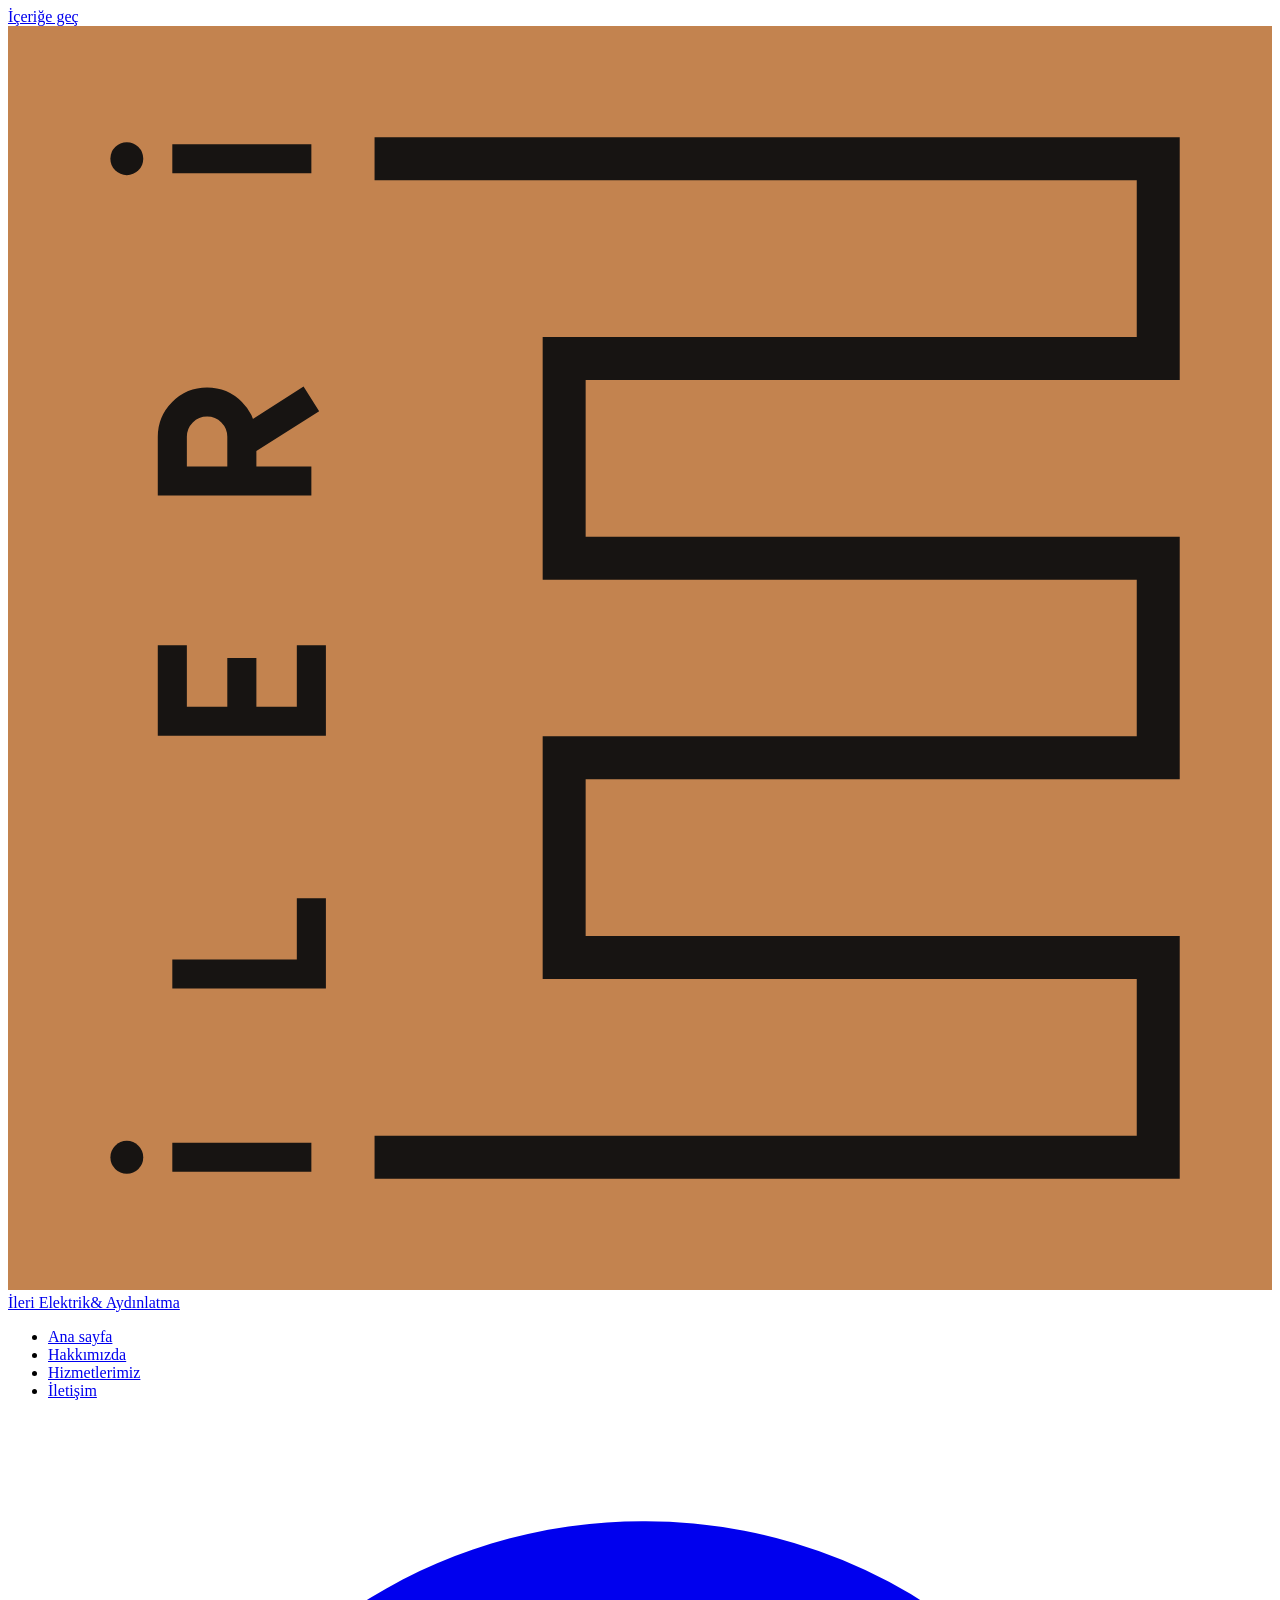
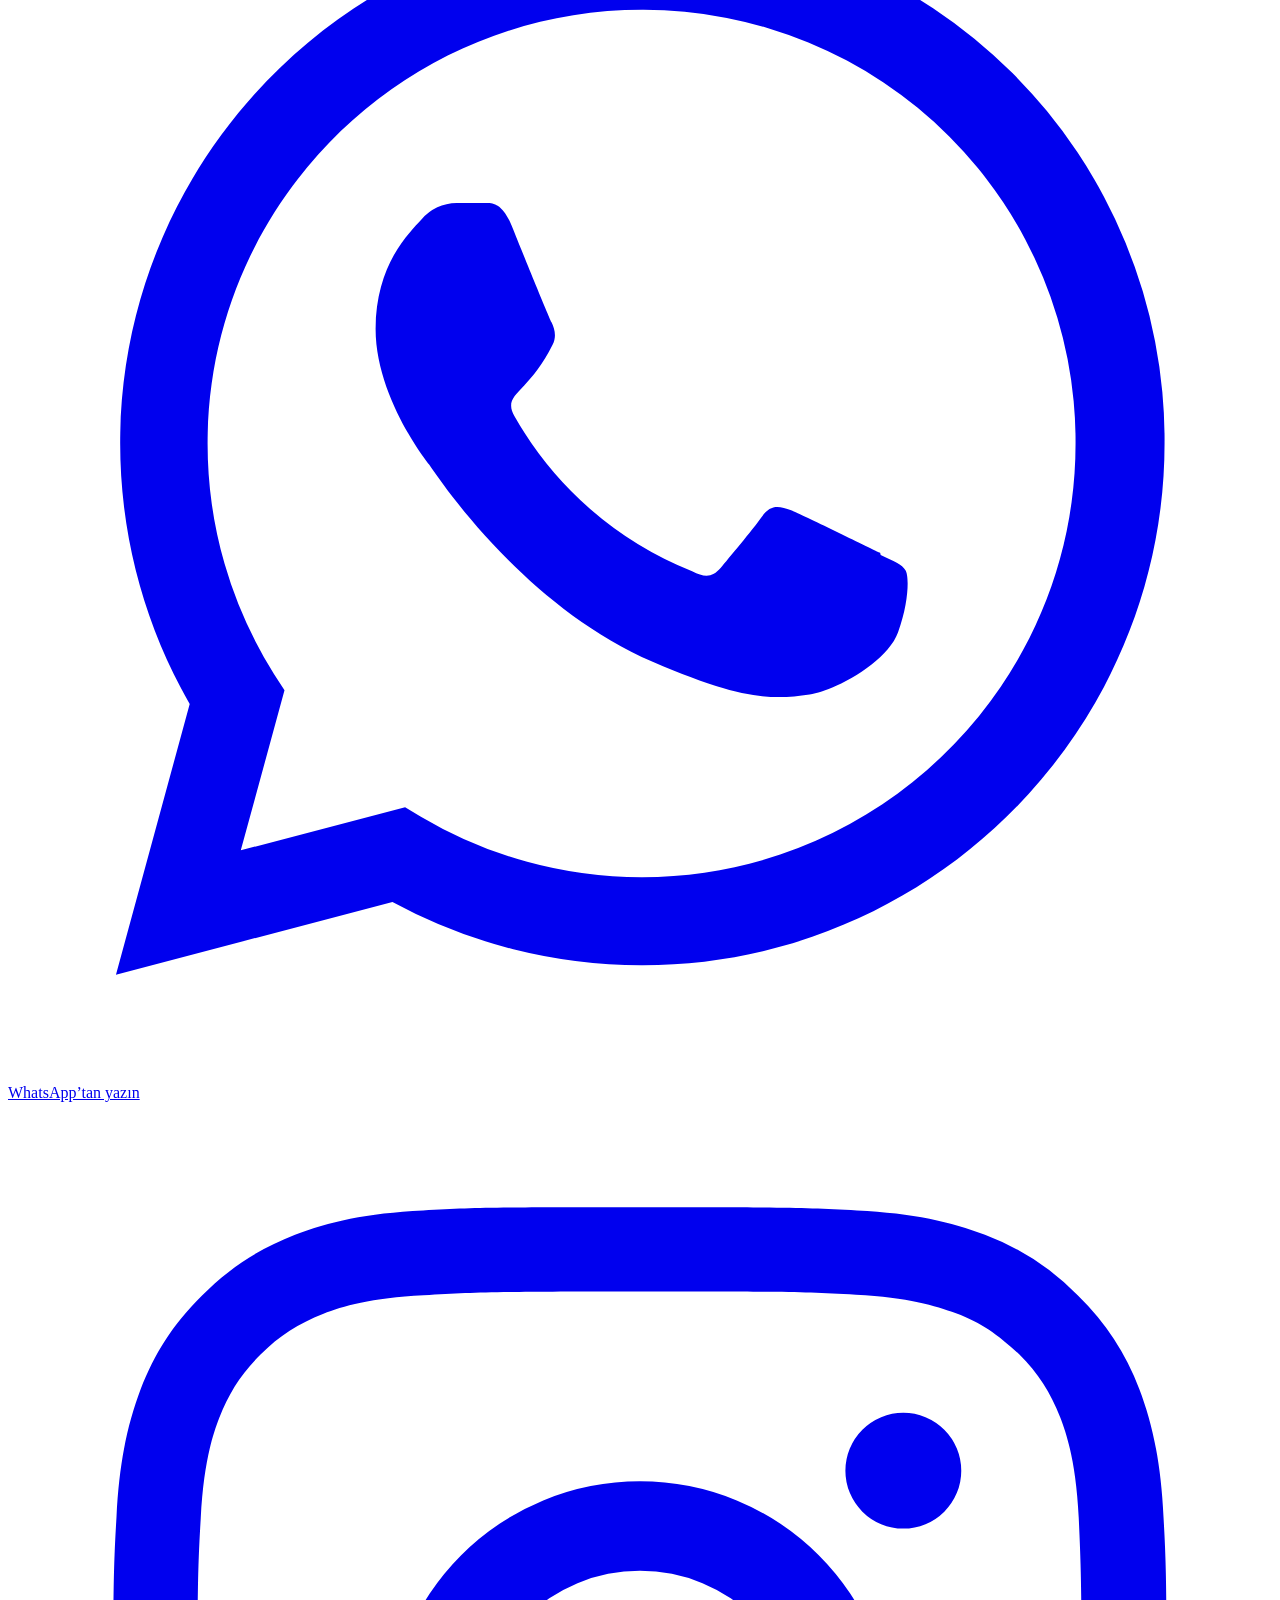
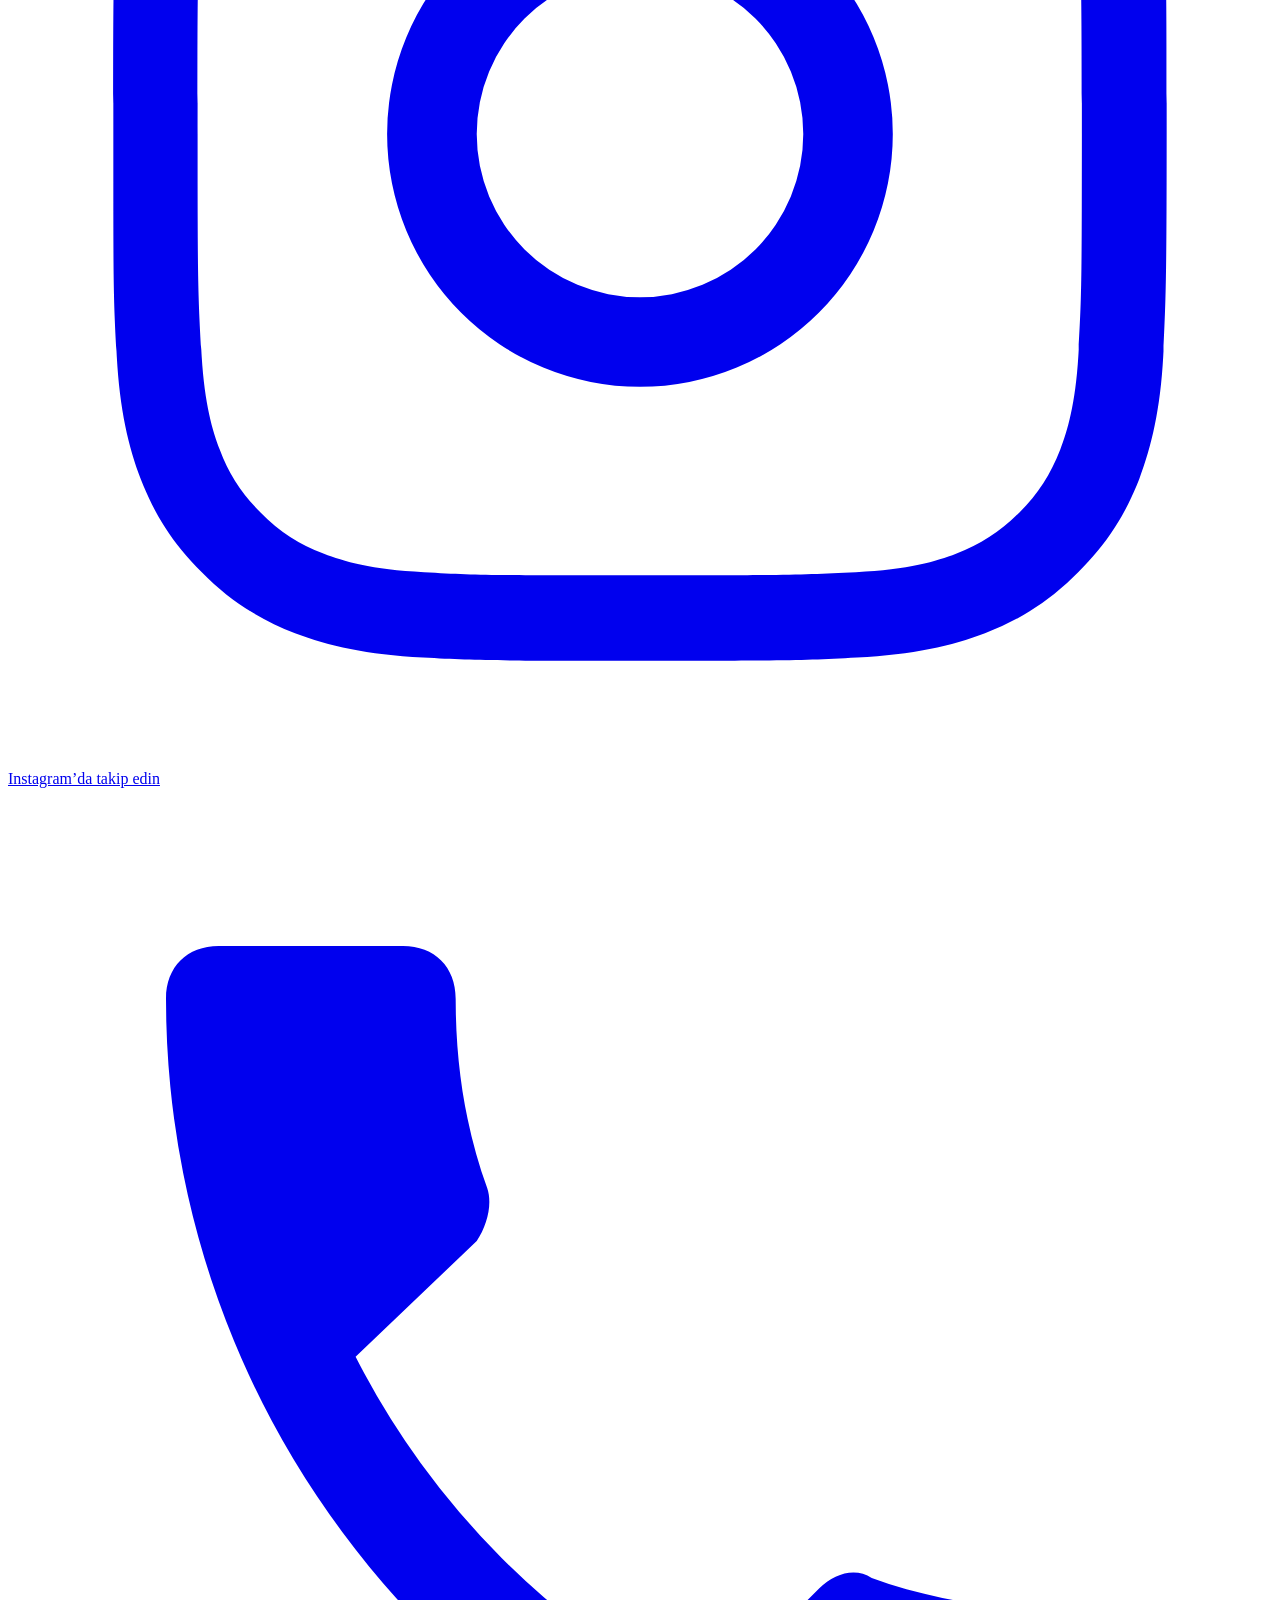
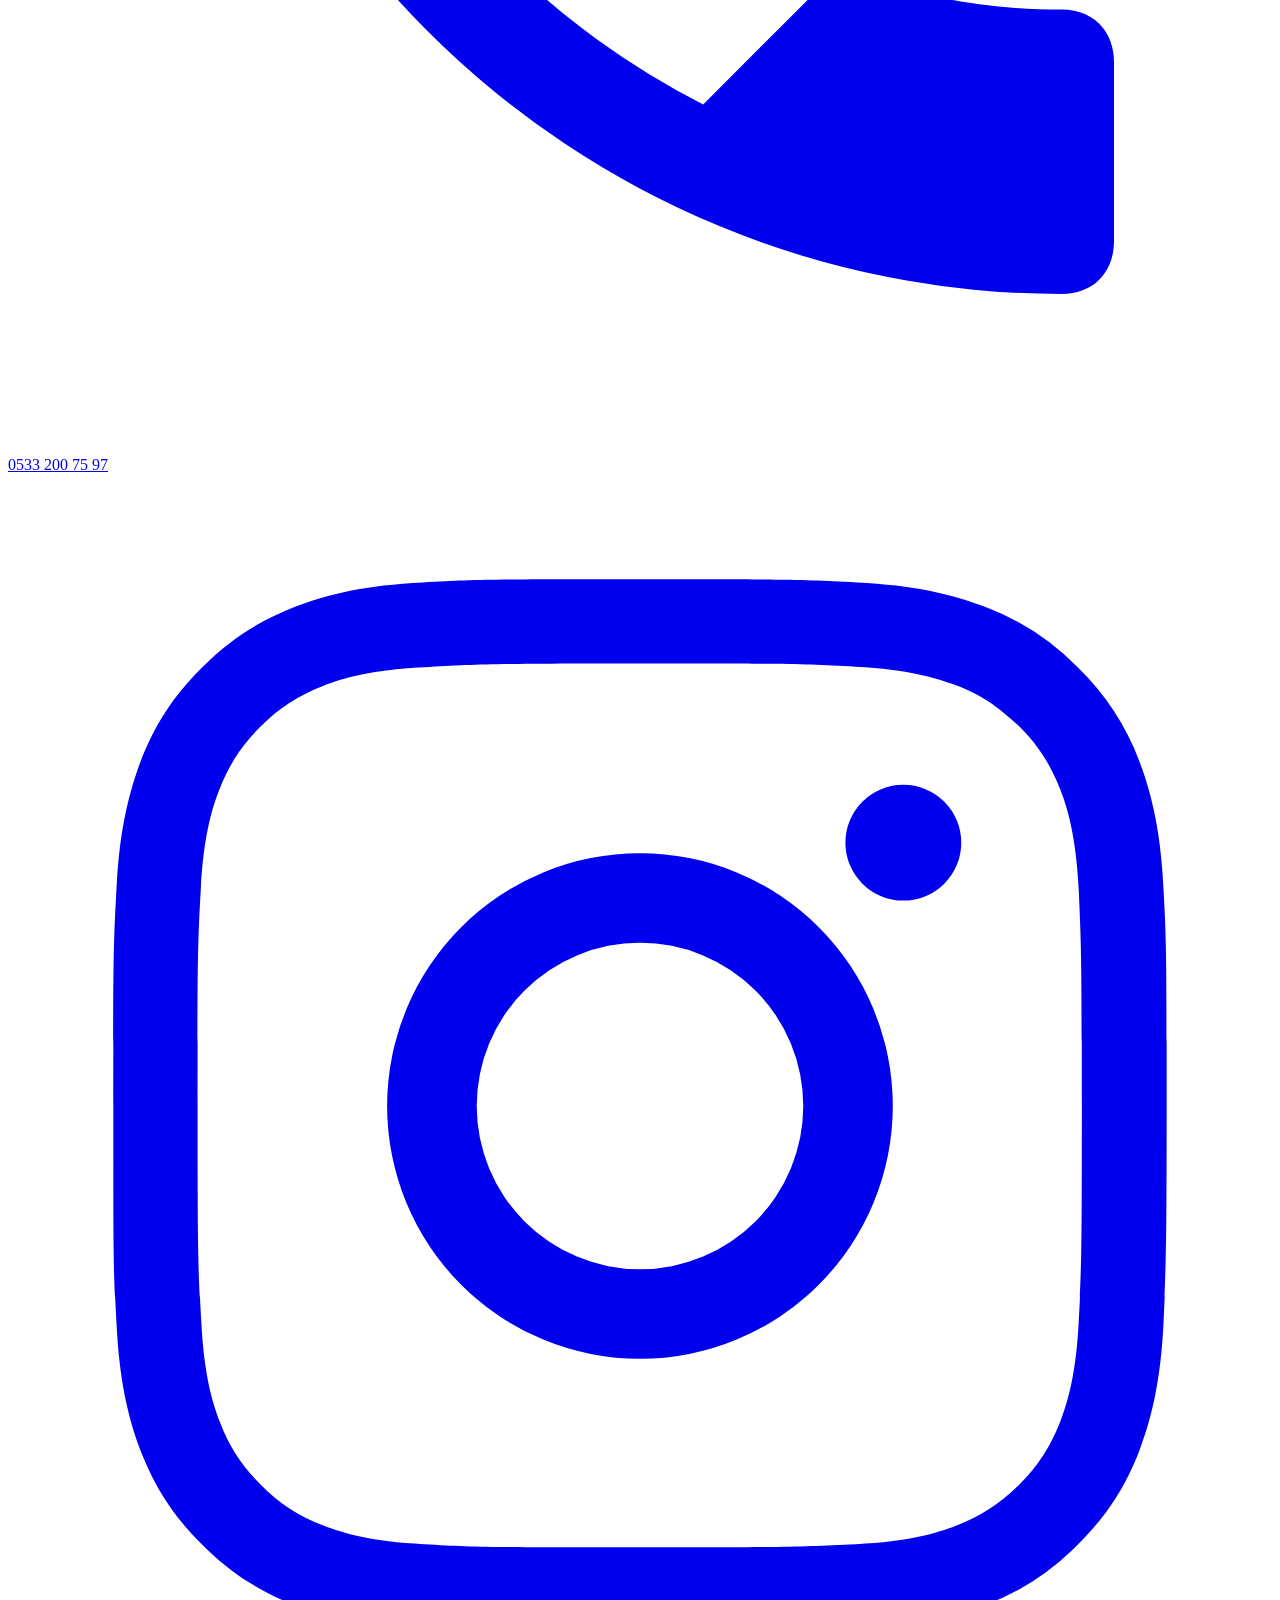
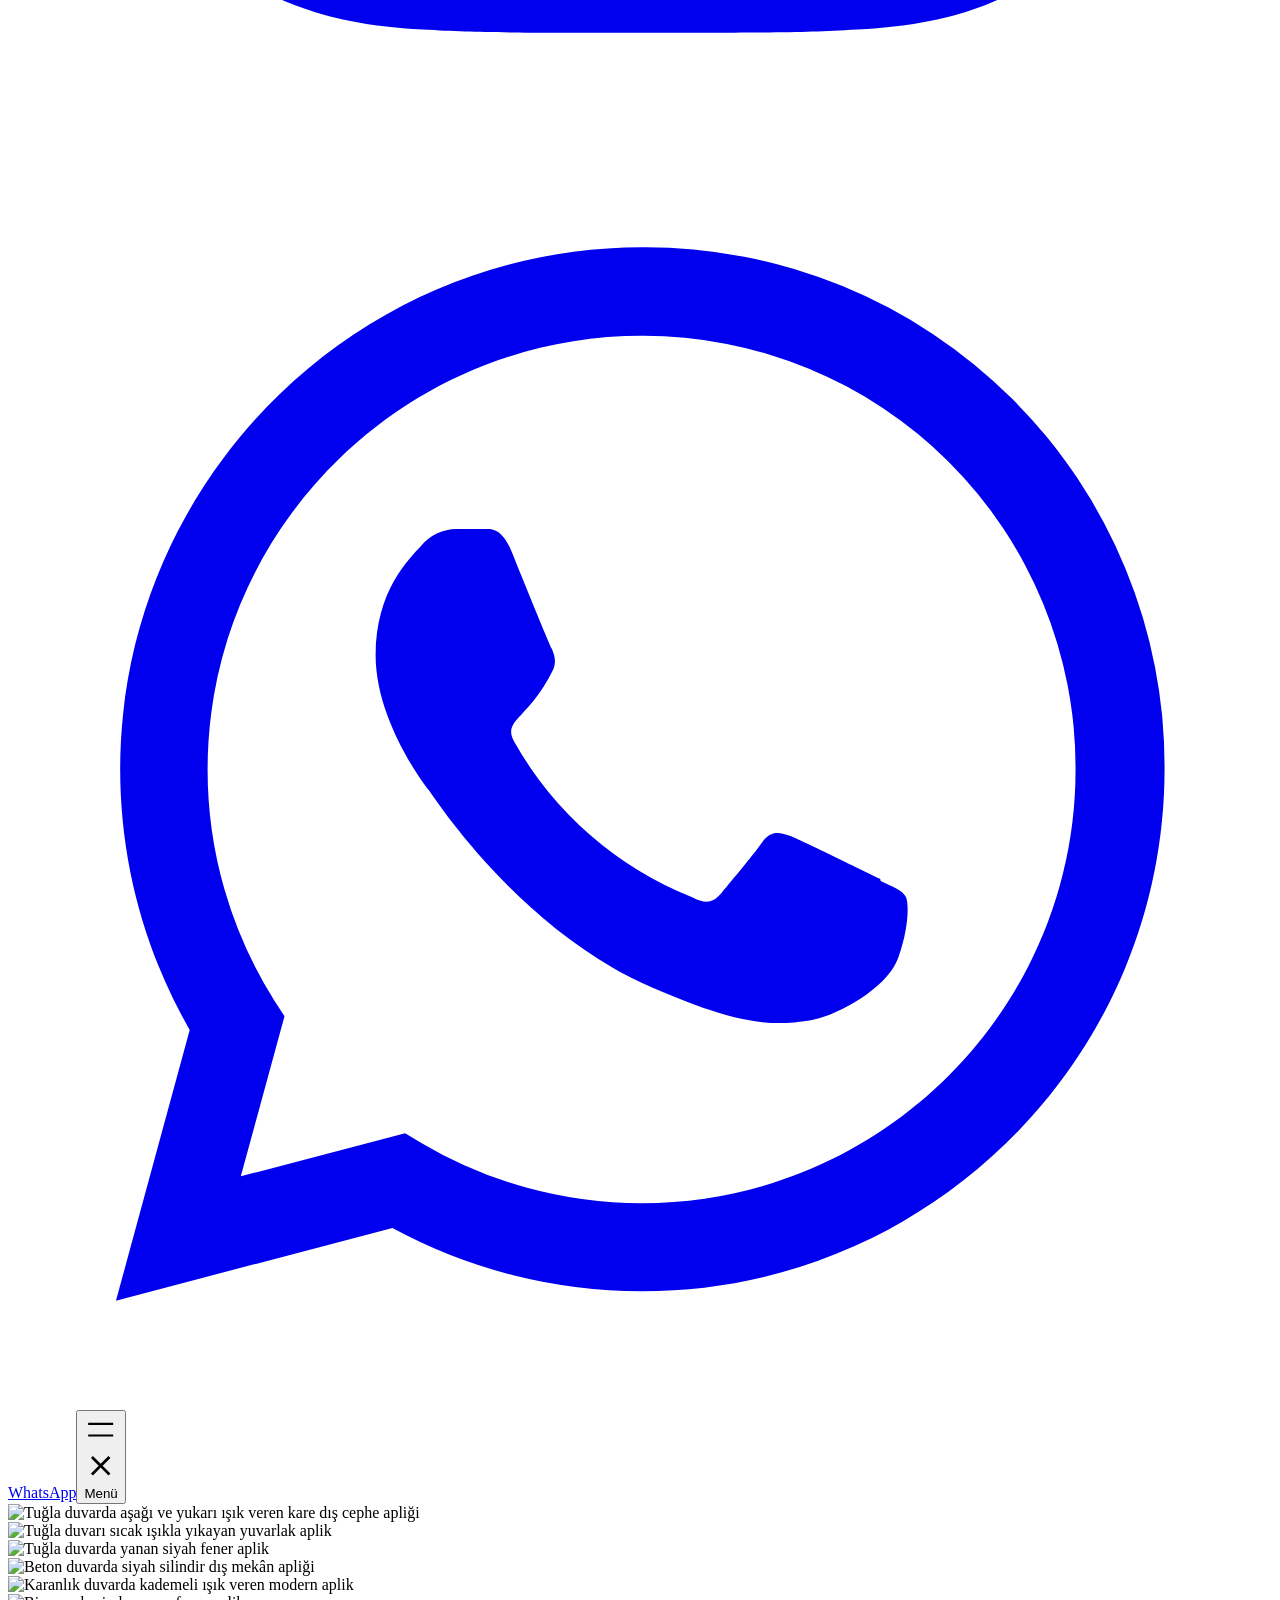
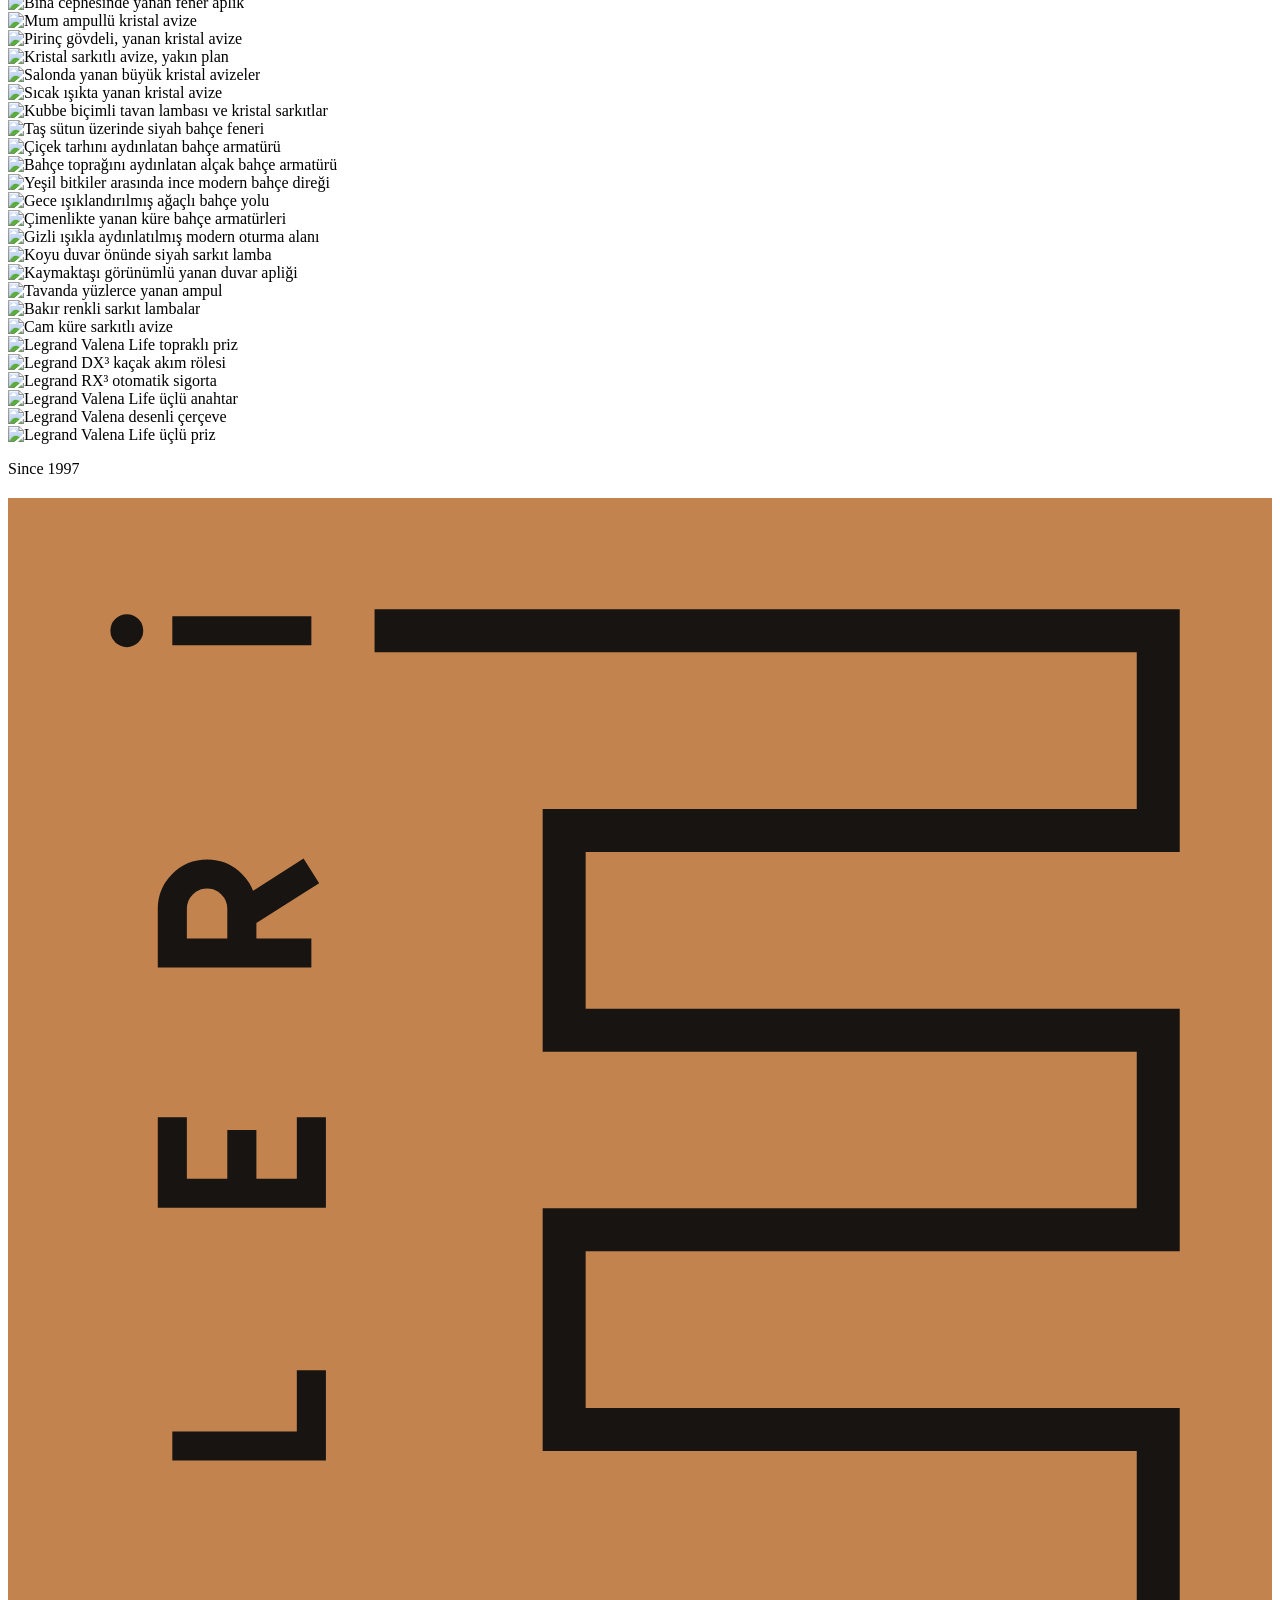
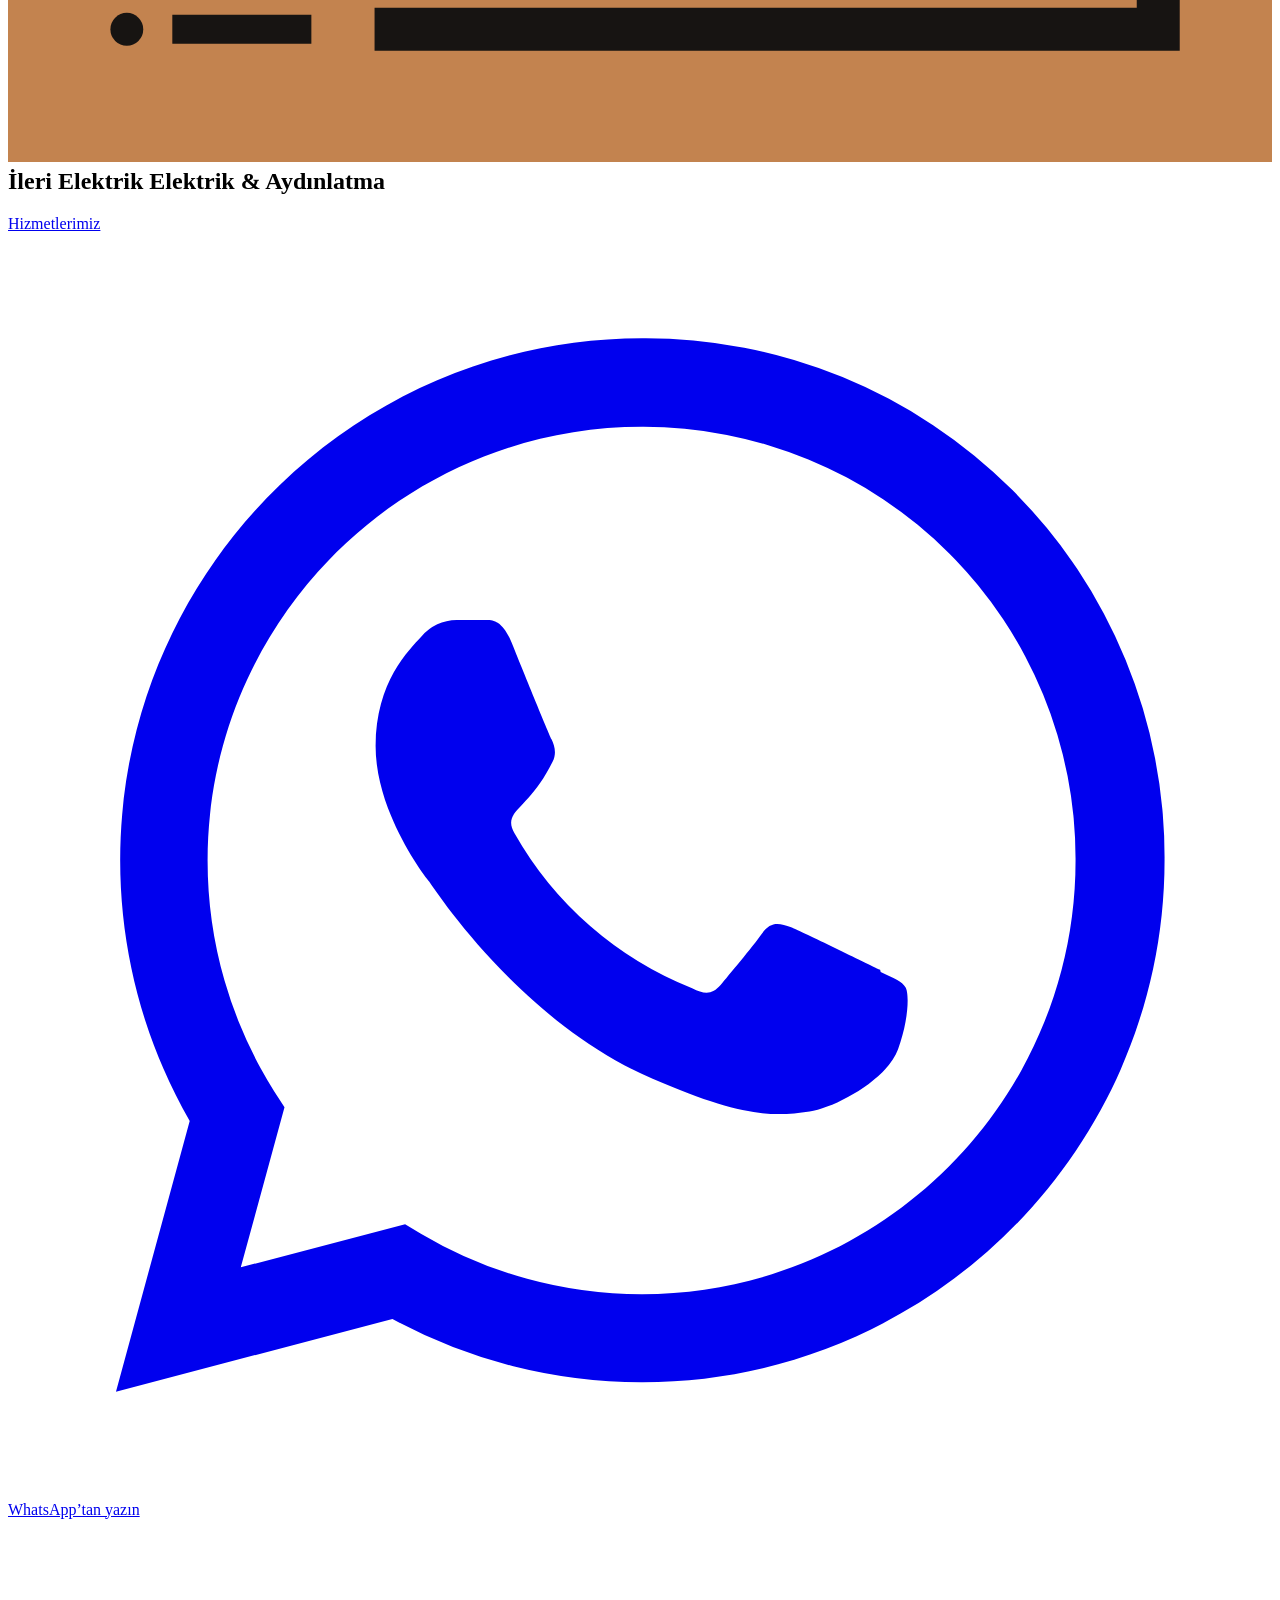
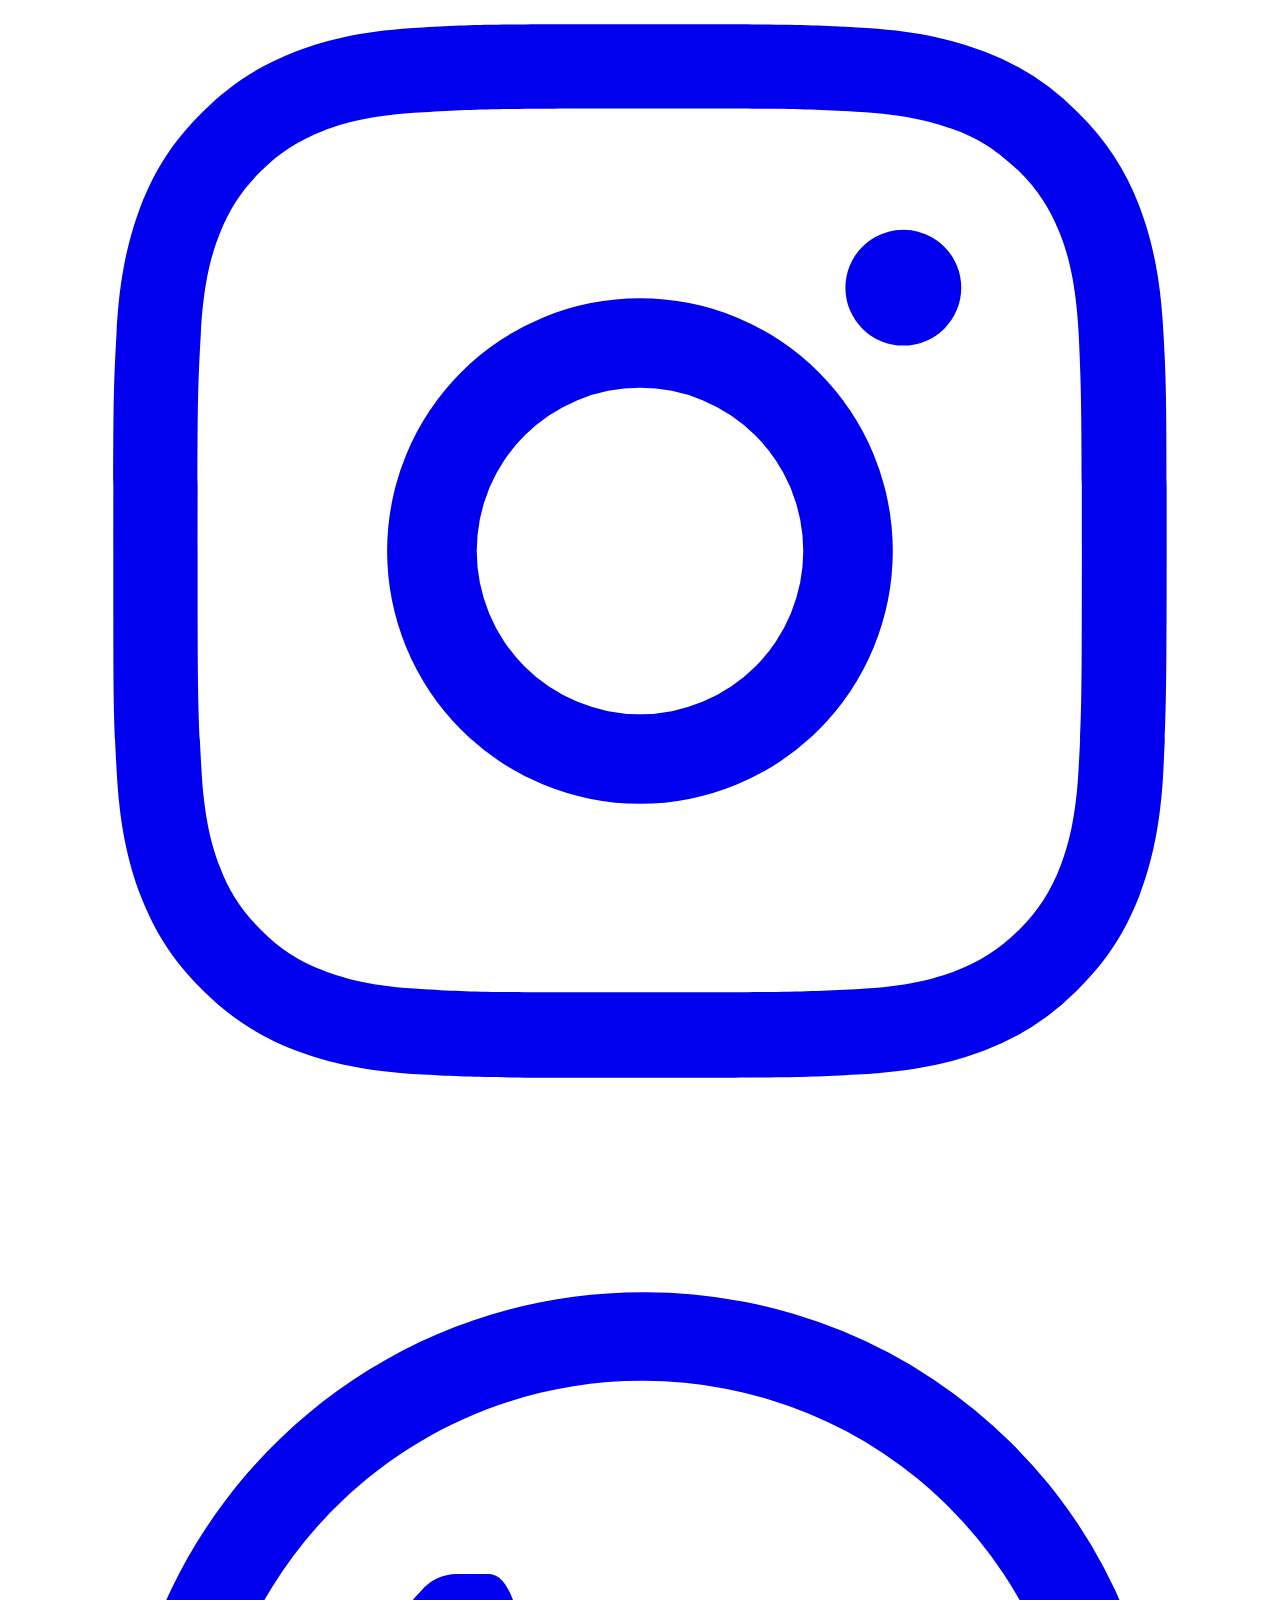
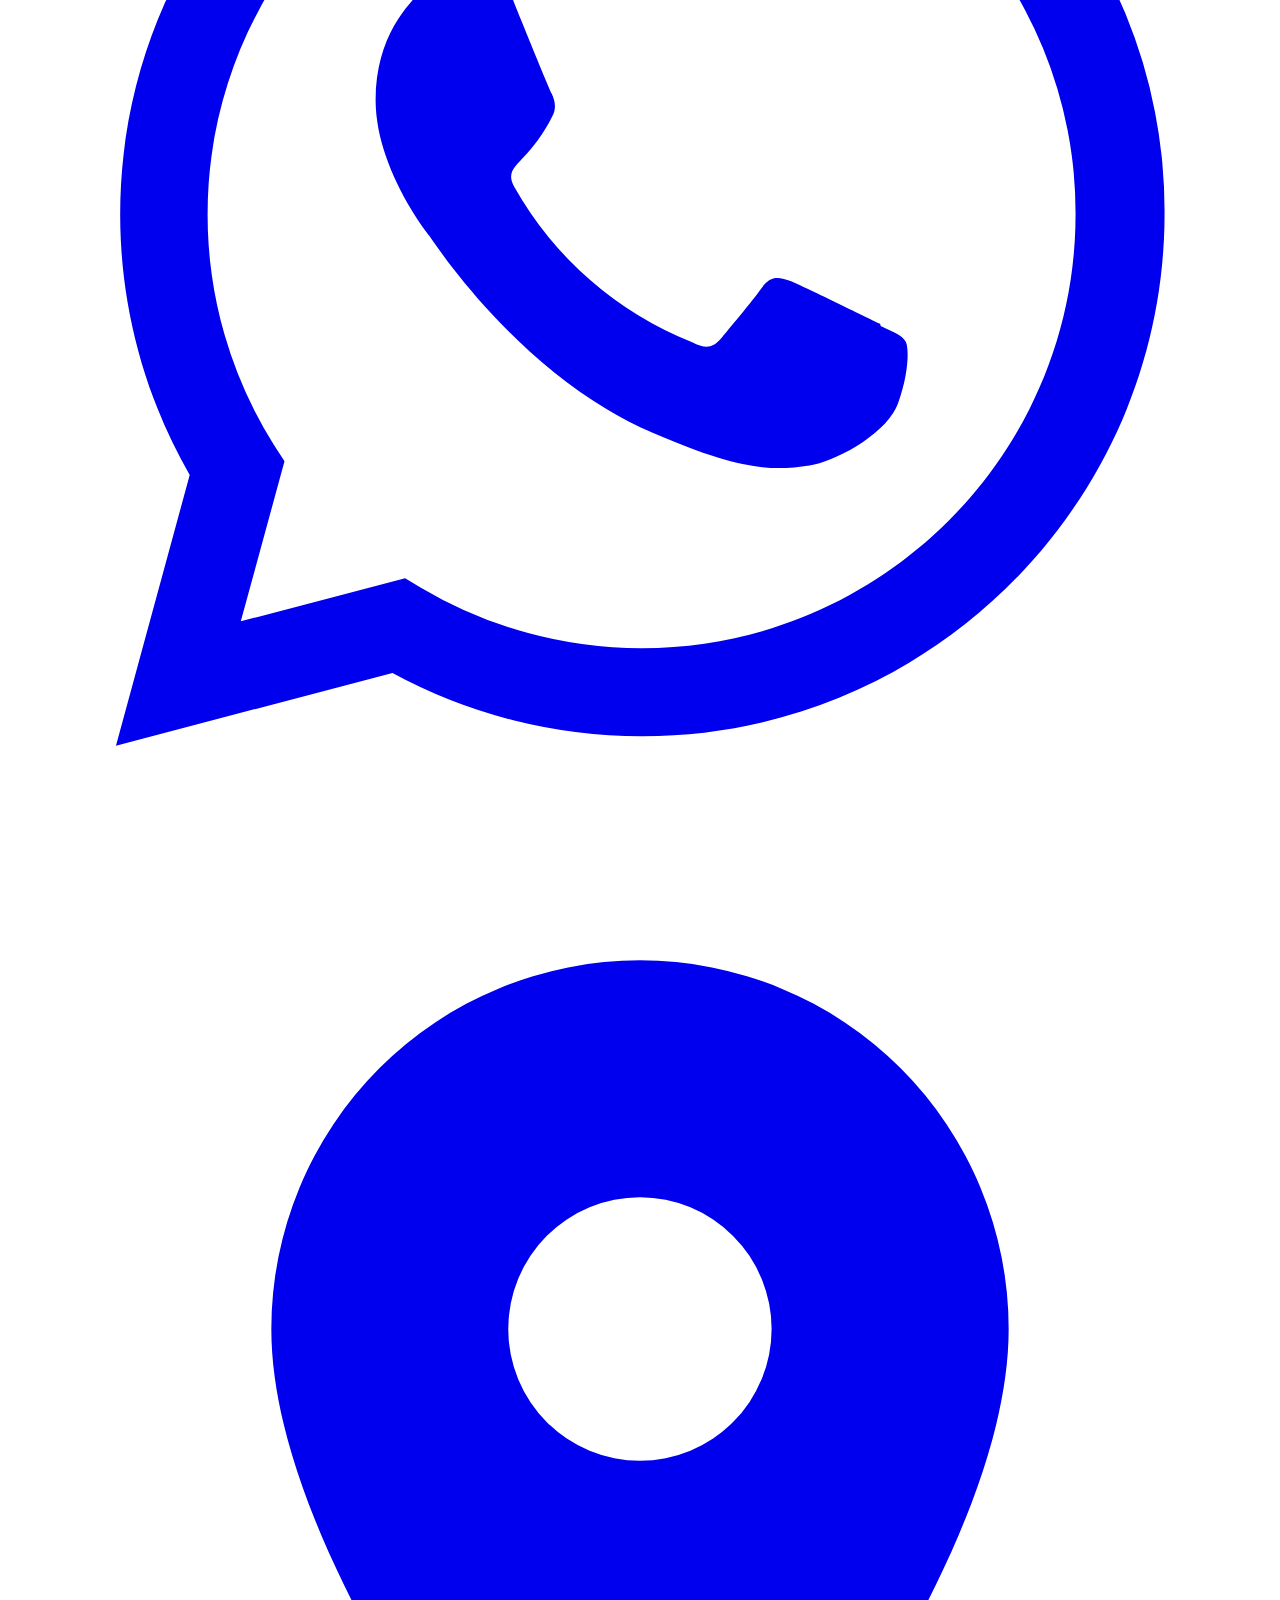
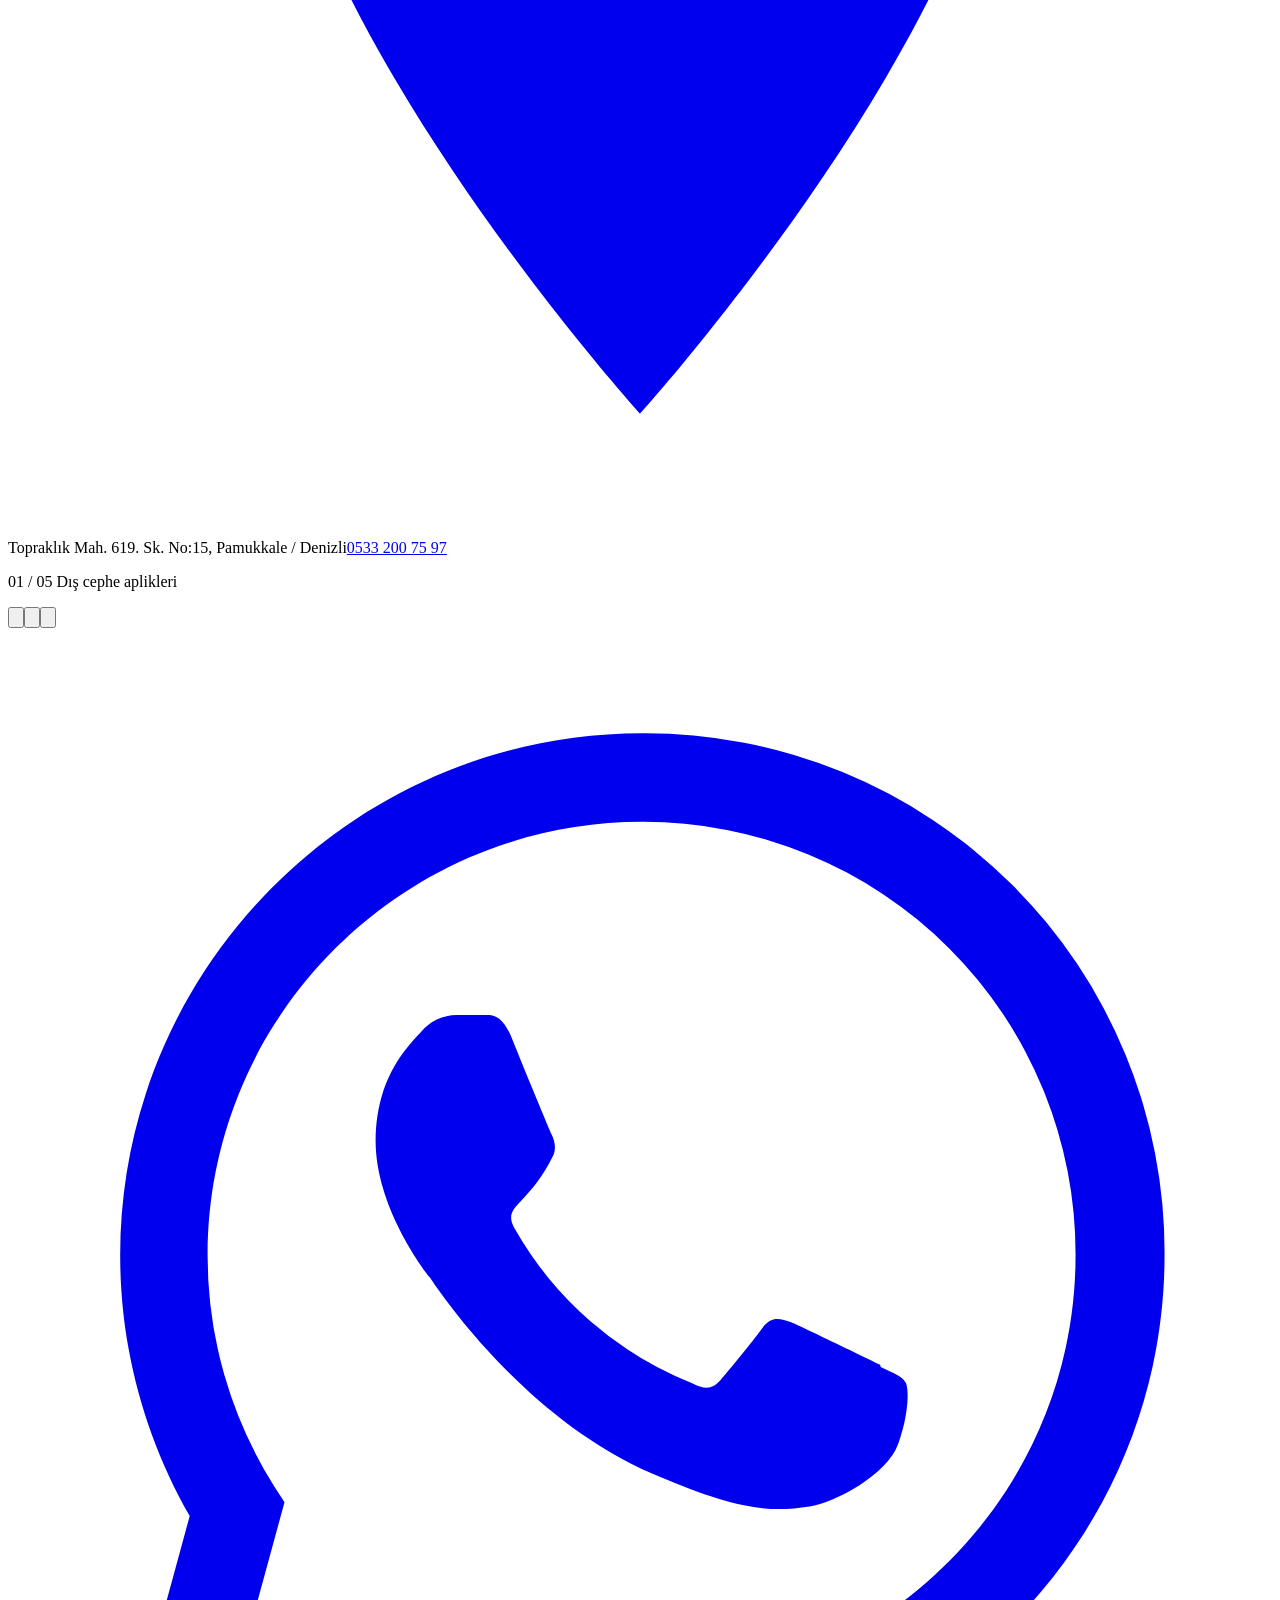
==== commit f8b4dd28: "Önizleme güncellendi" ====
--- a/index.html
+++ b/index.html
@@ -1 +1 @@
-<!DOCTYPE html><html lang="tr" data-astro-cid-hkbrpulz><head><meta name="robots" content="noindex, nofollow"><meta charset="utf-8"><meta name="viewport" content="width=device-width, initial-scale=1"><title>İleri Elektrik &amp; Aydınlatma | Denizli Avize ve Aydınlatma</title><meta name="description" content="Denizli Pamukkale’de 1997’den beri avize, iç ve dış mekân aydınlatma, elektrik malzemesi ve elektrik taahhüt işleri. WhatsApp: 0533 200 75 97."><link rel="canonical" href="https://www.ilerielektrik.com.tr/"><meta name="theme-color" content="#171412"><link rel="icon" href="/ileri-elektrik-onizleme/favicon.svg" type="image/svg+xml"><link rel="sitemap" href="/ileri-elektrik-onizleme/sitemap-index.xml"><meta property="og:type" content="website"><meta property="og:locale" content="tr_TR"><meta property="og:site_name" content="İleri Elektrik &amp; Aydınlatma"><meta property="og:title" content="İleri Elektrik &amp; Aydınlatma | Denizli Avize ve Aydınlatma"><meta property="og:description" content="Denizli Pamukkale’de 1997’den beri avize, iç ve dış mekân aydınlatma, elektrik malzemesi ve elektrik taahhüt işleri. WhatsApp: 0533 200 75 97."><meta property="og:url" content="https://www.ilerielektrik.com.tr/"><meta property="og:image" content="https://www.ilerielektrik.com.tr/ileri-elektrik-onizleme/_astro/ic-02.CQq-vraP_Z2ilb2J.jpg"><meta property="og:image:width" content="1200"><meta property="og:image:height" content="630"><meta name="twitter:card" content="summary_large_image"><script type="application/ld+json">{"@context":"https://schema.org","@type":["HomeGoodsStore","HardwareStore"],"@id":"https://www.ilerielektrik.com.tr/#isletme","name":"İleri Elektrik & Aydınlatma","alternateName":"İleri Elektrik","description":"Denizli Pamukkale’de 1997’den beri avize, aydınlatma ve elektrik malzemesi satışı ve elektrik taahhüt işleri.","url":"https://www.ilerielektrik.com.tr/","image":"https://www.ilerielektrik.com.tr/ileri-elektrik-onizleme/_astro/ic-02.CQq-vraP_Z2ilb2J.jpg","telephone":"+905332007597","email":"info@ilerielektrik.com.tr","foundingDate":"1997","address":{"@type":"PostalAddress","streetAddress":"Topraklık Mah. 619. Sk. No:15","addressLocality":"Pamukkale","addressRegion":"Denizli","postalCode":"20150","addressCountry":"TR"},"geo":{"@type":"GeoCoordinates","latitude":37.7817309,"longitude":29.0908937},"openingHoursSpecification":[{"@type":"OpeningHoursSpecification","dayOfWeek":["Monday","Tuesday","Wednesday","Thursday","Friday","Saturday"],"opens":"08:00","closes":"20:00"}],"areaServed":{"@type":"City","name":"Denizli"},"hasMap":"https://maps.google.com/?cid=10146240697950477800","sameAs":["https://maps.google.com/?cid=10146240697950477800","https://www.instagram.com/ilerielektrik20/"],"paymentAccepted":"Nakit, Kredi kartı, Banka kartı"}</script><link rel="stylesheet" href="/ileri-elektrik-onizleme/_astro/Base.DAooUTIc.css"><link rel="stylesheet" href="/ileri-elektrik-onizleme/_astro/index.Ccg7JThU.css"></head><body class="home" data-astro-cid-hkbrpulz><a class="skip" href="#icerik" data-astro-cid-hkbrpulz>İçeriğe geç</a><header class="site-header overlay" data-astro-cid-nen7h5rs><div class="bar" data-astro-cid-nen7h5rs><a href="/ileri-elektrik-onizleme/" class="home" aria-label="İleri Elektrik &amp; Aydınlatma, ana sayfa" data-astro-cid-nen7h5rs><span class="logo" data-astro-cid-f7espo7c><svg class="mark" viewBox="0 0 100 100" aria-hidden="true" focusable="false"><rect width="100" height="100" fill="var(--logo-copper, #c3834f)"></rect><g fill="none" stroke="var(--logo-cut, #171412)" stroke-linejoin="miter" stroke-linecap="butt"><path class="line" pathLength="1" stroke-width="3.4" d="M29 10.5H91V26.3H44V42.1H91V57.9H44V73.7H91V89.5H29"></path><g transform="translate(0 100) rotate(-90)" stroke-width="2.3"><path d="M10.5 13V24M25 13V24H31M51 13H45V24H51M45 18.5H50M64 24V13H67.5A2.75 2.75 0 0 1 67.5 18.5H64M67 18.5L70.5 24M89.5 13V24"></path><circle cx="10.5" cy="9.4" r="1.3" fill="var(--logo-cut, #171412)" stroke="none"></circle><circle cx="89.5" cy="9.4" r="1.3" fill="var(--logo-cut, #171412)" stroke="none"></circle></g></g></svg><span class="words" data-astro-cid-f7espo7c><span class="name" data-astro-cid-f7espo7c>İleri Elektrik</span><span class="sub" data-astro-cid-f7espo7c>&amp; Aydınlatma</span></span></span></a><nav id="menu" class="nav" aria-label="Ana menü" data-astro-cid-nen7h5rs><ul data-astro-cid-nen7h5rs><li data-astro-cid-nen7h5rs><a href="/ileri-elektrik-onizleme/" aria-current="page" data-astro-cid-nen7h5rs>Ana sayfa</a></li><li data-astro-cid-nen7h5rs><a href="/ileri-elektrik-onizleme/hakkimizda/" data-astro-cid-nen7h5rs>Hakkımızda</a></li><li data-astro-cid-nen7h5rs><a href="/ileri-elektrik-onizleme/hizmetlerimiz/" data-astro-cid-nen7h5rs>Hizmetlerimiz</a></li><li data-astro-cid-nen7h5rs><a href="/ileri-elektrik-onizleme/iletisim/" data-astro-cid-nen7h5rs>İletişim</a></li></ul><div class="menu-contact" data-astro-cid-nen7h5rs><a class="btn btn-wa" href="https://wa.me/905332007597?text=Merhaba%2C%20web%20sitenizden%20ula%C5%9F%C4%B1yorum.%20Bilgi%20almak%20istiyorum." target="_blank" rel="noopener" data-track="whatsapp-menu" data-astro-cid-nen7h5rs><svg viewBox="0 0 24 24" aria-hidden="true" focusable="false" fill="currentColor"><path d="M12.04 2C6.58 2 2.13 6.45 2.13 11.91c0 1.75.46 3.45 1.32 4.95L2.05 22l5.25-1.38a9.9 9.9 0 0 0 4.74 1.2h.01c5.46 0 9.91-4.45 9.91-9.91A9.85 9.85 0 0 0 12.04 2Zm0 18.15h-.01a8.2 8.2 0 0 1-4.19-1.15l-.3-.18-3.12.82.83-3.04-.2-.31a8.2 8.2 0 0 1-1.26-4.38c0-4.54 3.7-8.23 8.25-8.23a8.2 8.2 0 0 1 8.23 8.24c0 4.54-3.7 8.23-8.23 8.23Zm4.52-6.16c-.25-.12-1.47-.72-1.69-.81-.23-.08-.39-.12-.56.13-.17.24-.64.8-.78.97-.15.17-.29.19-.54.06a6.73 6.73 0 0 1-3.37-2.94c-.25-.44.25-.41.72-1.36.08-.16.04-.3-.02-.43-.06-.12-.56-1.34-.76-1.84-.2-.48-.41-.42-.56-.42h-.48a.92.92 0 0 0-.67.31c-.23.25-.87.86-.87 2.08 0 1.23.89 2.42 1.02 2.58.12.17 1.75 2.67 4.24 3.74 1.58.68 2.2.74 2.98.62.48-.07 1.47-.6 1.68-1.18.21-.58.21-1.08.14-1.18-.06-.11-.22-.17-.47-.29Z"></path></svg> WhatsApp’tan yazın</a><a class="btn btn-ig" href="https://www.instagram.com/ilerielektrik20/" target="_blank" rel="noopener" data-track="instagram-menu" data-astro-cid-nen7h5rs><svg viewBox="0 0 24 24" aria-hidden="true" focusable="false" fill="currentColor"><path d="M12 7.2a4.8 4.8 0 1 0 0 9.6 4.8 4.8 0 0 0 0-9.6Zm0 7.9a3.1 3.1 0 1 1 0-6.2 3.1 3.1 0 0 1 0 6.2Zm6.1-8.1a1.1 1.1 0 1 1-2.2 0 1.1 1.1 0 0 1 2.2 0ZM12 3.6c2.7 0 3 0 4.1.06 1 .05 1.5.21 1.9.35.5.19.8.41 1.2.78.37.37.59.72.78 1.2.14.36.3.9.35 1.9.05 1.06.06 1.38.06 4.1s0 3.04-.06 4.1c-.05 1-.21 1.54-.35 1.9-.19.48-.41.83-.78 1.2-.37.37-.72.59-1.2.78-.36.14-.9.3-1.9.35-1.06.05-1.38.06-4.1.06s-3.04 0-4.1-.06c-1-.05-1.54-.21-1.9-.35a3.2 3.2 0 0 1-1.2-.78 3.2 3.2 0 0 1-.78-1.2c-.14-.36-.3-.9-.35-1.9C3.61 15.04 3.6 14.72 3.6 12s0-3.04.06-4.1c.05-1 .21-1.54.35-1.9.19-.48.41-.83.78-1.2.37-.37.72-.59 1.2-.78.36-.14.9-.3 1.9-.35C8.96 3.61 9.28 3.6 12 3.6ZM12 2c-2.72 0-3.06 0-4.12.06-1.07.05-1.8.22-2.43.46-.66.26-1.22.6-1.77 1.16-.56.55-.9 1.11-1.16 1.77-.24.64-.41 1.36-.46 2.43C2 8.94 2 9.28 2 12s0 3.06.06 4.12c.05 1.07.22 1.8.46 2.43.26.66.6 1.22 1.16 1.77.55.56 1.11.9 1.77 1.16.64.24 1.36.41 2.43.46C8.94 22 9.28 22 12 22s3.06 0 4.12-.06c1.07-.05 1.8-.22 2.43-.46a4.9 4.9 0 0 0 1.77-1.16c.56-.55.9-1.11 1.16-1.77.24-.64.41-1.36.46-2.43.05-1.06.06-1.4.06-4.12s0-3.06-.06-4.12c-.05-1.07-.22-1.8-.46-2.43a4.9 4.9 0 0 0-1.16-1.77 4.9 4.9 0 0 0-1.77-1.16c-.64-.24-1.36-.41-2.43-.46C15.06 2 14.72 2 12 2Z"></path></svg> Instagram’da takip edin</a><a class="btn btn-line" href="tel:+905332007597" data-astro-cid-nen7h5rs><svg viewBox="0 0 24 24" aria-hidden="true" focusable="false" fill="currentColor"><path d="M6.6 10.8a15.1 15.1 0 0 0 6.6 6.6l2.2-2.2c.3-.3.7-.4 1-.2 1.1.4 2.3.6 3.6.6.6 0 1 .4 1 1V20c0 .6-.4 1-1 1A17 17 0 0 1 3 4c0-.6.4-1 1-1h3.5c.6 0 1 .4 1 1 0 1.3.2 2.5.6 3.6.1.3 0 .7-.2 1l-2.3 2.2Z"></path></svg> 0533 200 75 97</a></div></nav><div class="tools" data-astro-cid-nen7h5rs><a class="ig" href="https://www.instagram.com/ilerielektrik20/" target="_blank" rel="noopener" aria-label="Instagram’da İleri Elektrik" data-astro-cid-nen7h5rs><svg viewBox="0 0 24 24" aria-hidden="true" focusable="false" fill="currentColor"><path d="M12 7.2a4.8 4.8 0 1 0 0 9.6 4.8 4.8 0 0 0 0-9.6Zm0 7.9a3.1 3.1 0 1 1 0-6.2 3.1 3.1 0 0 1 0 6.2Zm6.1-8.1a1.1 1.1 0 1 1-2.2 0 1.1 1.1 0 0 1 2.2 0ZM12 3.6c2.7 0 3 0 4.1.06 1 .05 1.5.21 1.9.35.5.19.8.41 1.2.78.37.37.59.72.78 1.2.14.36.3.9.35 1.9.05 1.06.06 1.38.06 4.1s0 3.04-.06 4.1c-.05 1-.21 1.54-.35 1.9-.19.48-.41.83-.78 1.2-.37.37-.72.59-1.2.78-.36.14-.9.3-1.9.35-1.06.05-1.38.06-4.1.06s-3.04 0-4.1-.06c-1-.05-1.54-.21-1.9-.35a3.2 3.2 0 0 1-1.2-.78 3.2 3.2 0 0 1-.78-1.2c-.14-.36-.3-.9-.35-1.9C3.61 15.04 3.6 14.72 3.6 12s0-3.04.06-4.1c.05-1 .21-1.54.35-1.9.19-.48.41-.83.78-1.2.37-.37.72-.59 1.2-.78.36-.14.9-.3 1.9-.35C8.96 3.61 9.28 3.6 12 3.6ZM12 2c-2.72 0-3.06 0-4.12.06-1.07.05-1.8.22-2.43.46-.66.26-1.22.6-1.77 1.16-.56.55-.9 1.11-1.16 1.77-.24.64-.41 1.36-.46 2.43C2 8.94 2 9.28 2 12s0 3.06.06 4.12c.05 1.07.22 1.8.46 2.43.26.66.6 1.22 1.16 1.77.55.56 1.11.9 1.77 1.16.64.24 1.36.41 2.43.46C8.94 22 9.28 22 12 22s3.06 0 4.12-.06c1.07-.05 1.8-.22 2.43-.46a4.9 4.9 0 0 0 1.77-1.16c.56-.55.9-1.11 1.16-1.77.24-.64.41-1.36.46-2.43.05-1.06.06-1.4.06-4.12s0-3.06-.06-4.12c-.05-1.07-.22-1.8-.46-2.43a4.9 4.9 0 0 0-1.16-1.77 4.9 4.9 0 0 0-1.77-1.16c-.64-.24-1.36-.41-2.43-.46C15.06 2 14.72 2 12 2Z"></path></svg></a><a class="btn btn-wa cta" href="https://wa.me/905332007597?text=Merhaba%2C%20web%20sitenizden%20ula%C5%9F%C4%B1yorum.%20Bilgi%20almak%20istiyorum." target="_blank" rel="noopener" data-track="whatsapp-header" data-astro-cid-nen7h5rs><svg viewBox="0 0 24 24" aria-hidden="true" focusable="false" fill="currentColor"><path d="M12.04 2C6.58 2 2.13 6.45 2.13 11.91c0 1.75.46 3.45 1.32 4.95L2.05 22l5.25-1.38a9.9 9.9 0 0 0 4.74 1.2h.01c5.46 0 9.91-4.45 9.91-9.91A9.85 9.85 0 0 0 12.04 2Zm0 18.15h-.01a8.2 8.2 0 0 1-4.19-1.15l-.3-.18-3.12.82.83-3.04-.2-.31a8.2 8.2 0 0 1-1.26-4.38c0-4.54 3.7-8.23 8.25-8.23a8.2 8.2 0 0 1 8.23 8.24c0 4.54-3.7 8.23-8.23 8.23Zm4.52-6.16c-.25-.12-1.47-.72-1.69-.81-.23-.08-.39-.12-.56.13-.17.24-.64.8-.78.97-.15.17-.29.19-.54.06a6.73 6.73 0 0 1-3.37-2.94c-.25-.44.25-.41.72-1.36.08-.16.04-.3-.02-.43-.06-.12-.56-1.34-.76-1.84-.2-.48-.41-.42-.56-.42h-.48a.92.92 0 0 0-.67.31c-.23.25-.87.86-.87 2.08 0 1.23.89 2.42 1.02 2.58.12.17 1.75 2.67 4.24 3.74 1.58.68 2.2.74 2.98.62.48-.07 1.47-.6 1.68-1.18.21-.58.21-1.08.14-1.18-.06-.11-.22-.17-.47-.29Z"></path></svg> WhatsApp</a><button class="menu-btn" type="button" aria-controls="menu" aria-expanded="false" data-astro-cid-nen7h5rs><svg class="open" viewBox="0 0 24 24" aria-hidden="true" focusable="false" fill="currentColor"><path d="M3 7h18v1.6H3V7Zm0 8.4h18V17H3v-1.6Z"></path></svg><svg class="shut" viewBox="0 0 24 24" aria-hidden="true" focusable="false" fill="currentColor"><path d="m6.4 5 5.6 5.6L17.6 5 19 6.4 13.4 12l5.6 5.6-1.4 1.4-5.6-5.6L6.4 19 5 17.6l5.6-5.6L5 6.4 6.4 5Z"></path></svg><span class="visually-hidden" data-astro-cid-nen7h5rs>Menü</span></button></div></div></header><script type="module">var e=document.querySelector(`.menu-btn`),t=document.querySelector(`.site-header`),n=n=>{e?.setAttribute(`aria-expanded`,String(n)),t?.classList.toggle(`is-open`,n),document.documentElement.classList.toggle(`menu-open`,n)};e?.addEventListener(`click`,()=>n(e.getAttribute(`aria-expanded`)!==`true`)),document.addEventListener(`keydown`,r=>{r.key===`Escape`&&t?.classList.contains(`is-open`)&&(n(!1),e?.focus())});</script><main id="icerik" data-astro-cid-hkbrpulz><section class="hero" aria-roledescription="carousel" aria-label="Aydınlatma kataloğu" data-astro-cid-lcdefpme><div class="slides" id="slaytlar" data-astro-cid-lcdefpme><div class="slide duzen-a" data-baslik="Dış cephe aplikleri" data-active role="group" aria-roledescription="slayt" aria-label="1 / 5: Dış cephe aplikleri" data-astro-cid-lcdefpme><div class="c c1" data-astro-cid-lcdefpme><img src="/ileri-elektrik-onizleme/_astro/dis-01.6x9GyQ2q_ZgW7Fo.webp" srcset="/ileri-elektrik-onizleme/_astro/dis-01.6x9GyQ2q_2k3tLU.webp 400w, /ileri-elektrik-onizleme/_astro/dis-01.6x9GyQ2q_2AwHi.webp 640w, /ileri-elektrik-onizleme/_astro/dis-01.6x9GyQ2q_Z1482fM.webp 900w" alt="Tuğla duvarda aşağı ve yukarı ışık veren kare dış cephe apliği" sizes="(max-width: 720px) 50vw, 26vw" loading="eager" data-astro-cid-lcdefpme="true" decoding="async" width="1400" height="922"></div><div class="c c2" data-astro-cid-lcdefpme><img src="/ileri-elektrik-onizleme/_astro/dis-04.rwFUv0aJ_1g1gO1.webp" srcset="/ileri-elektrik-onizleme/_astro/dis-04.rwFUv0aJ_Z1bBUrn.webp 400w, /ileri-elektrik-onizleme/_astro/dis-04.rwFUv0aJ_Z23DDNI.webp 640w, /ileri-elektrik-onizleme/_astro/dis-04.rwFUv0aJ_shUQq.webp 900w" alt="Tuğla duvarı sıcak ışıkla yıkayan yuvarlak aplik" sizes="(max-width: 720px) 50vw, 26vw" loading="eager" data-astro-cid-lcdefpme="true" decoding="async" width="1400" height="1050"></div><div class="c c3" data-astro-cid-lcdefpme><img src="/ileri-elektrik-onizleme/_astro/dis-05.BS2WroVl_jgeIv.webp" srcset="/ileri-elektrik-onizleme/_astro/dis-05.BS2WroVl_1sKCbc.webp 400w, /ileri-elektrik-onizleme/_astro/dis-05.BS2WroVl_24Y7DT.webp 640w, /ileri-elektrik-onizleme/_astro/dis-05.BS2WroVl_Z1O7zQP.webp 900w" alt="Tuğla duvarda yanan siyah fener aplik" sizes="(max-width: 720px) 50vw, 26vw" loading="eager" fetchpriority="high" data-astro-cid-lcdefpme="true" decoding="async" width="1400" height="2100"></div><div class="c c4" data-astro-cid-lcdefpme><img src="/ileri-elektrik-onizleme/_astro/dis-03.DfxTgsRW_2NLVV.webp" srcset="/ileri-elektrik-onizleme/_astro/dis-03.DfxTgsRW_k4JoW.webp 400w, /ileri-elektrik-onizleme/_astro/dis-03.DfxTgsRW_Z21tIVs.webp 640w, /ileri-elektrik-onizleme/_astro/dis-03.DfxTgsRW_2aQqYj.webp 900w" alt="Beton duvarda siyah silindir dış mekân apliği" sizes="(max-width: 720px) 50vw, 26vw" loading="eager" data-astro-cid-lcdefpme="true" decoding="async" width="1400" height="933"></div><div class="c c5" data-astro-cid-lcdefpme><img src="/ileri-elektrik-onizleme/_astro/dis-06.NtuWdC8j_1e87Cd.webp" srcset="/ileri-elektrik-onizleme/_astro/dis-06.NtuWdC8j_Z11kBbS.webp 400w, /ileri-elektrik-onizleme/_astro/dis-06.NtuWdC8j_rSMxT.webp 640w, /ileri-elektrik-onizleme/_astro/dis-06.NtuWdC8j_ZmATiu.webp 900w" alt="Karanlık duvarda kademeli ışık veren modern aplik" sizes="(max-width: 720px) 50vw, 26vw" loading="eager" data-astro-cid-lcdefpme="true" decoding="async" width="1400" height="1750"></div><div class="c c6" data-astro-cid-lcdefpme><img src="/ileri-elektrik-onizleme/_astro/dis-14.D0qhizv4_1vCTtT.webp" srcset="/ileri-elektrik-onizleme/_astro/dis-14.D0qhizv4_Z19y1Wb.webp 640w, /ileri-elektrik-onizleme/_astro/dis-14.D0qhizv4_ZUqRr8.webp 960w, /ileri-elektrik-onizleme/_astro/dis-14.D0qhizv4_1vCTtT.webp 1400w" alt="Bina cephesinde yanan fener aplik" sizes="(max-width: 720px) 100vw, 50vw" loading="eager" data-astro-cid-lcdefpme="true" decoding="async" width="1400" height="933"></div></div><div class="slide duzen-b" data-baslik="Avize" aria-hidden="true" role="group" aria-roledescription="slayt" aria-label="2 / 5: Avize" data-astro-cid-lcdefpme><div class="c c1" data-astro-cid-lcdefpme><img src="/ileri-elektrik-onizleme/_astro/ic-04.Cei4uqvC_19gi8i.webp" srcset="/ileri-elektrik-onizleme/_astro/ic-04.Cei4uqvC_Z1bqfah.webp 400w, /ileri-elektrik-onizleme/_astro/ic-04.Cei4uqvC_1XRomC.webp 640w, /ileri-elektrik-onizleme/_astro/ic-04.Cei4uqvC_Z2qYTnI.webp 900w" alt="Mum ampullü kristal avize" sizes="(max-width: 720px) 50vw, 26vw" loading="lazy" data-astro-cid-lcdefpme="true" decoding="async" width="1400" height="2100"></div><div class="c c2" data-astro-cid-lcdefpme><img src="/ileri-elektrik-onizleme/_astro/ic-02.CQq-vraP_ei6M3.webp" srcset="/ileri-elektrik-onizleme/_astro/ic-02.CQq-vraP_5NJLb.webp 400w, /ileri-elektrik-onizleme/_astro/ic-02.CQq-vraP_Z1O4JuQ.webp 640w, /ileri-elektrik-onizleme/_astro/ic-02.CQq-vraP_Z19JTrg.webp 900w" alt="Pirinç gövdeli, yanan kristal avize" sizes="(max-width: 720px) 50vw, 26vw" loading="lazy" data-astro-cid-lcdefpme="true" decoding="async" width="1400" height="2100"></div><div class="c c3" data-astro-cid-lcdefpme><img src="/ileri-elektrik-onizleme/_astro/ic-06.B-70QpXE_Z2iptHp.webp" srcset="/ileri-elektrik-onizleme/_astro/ic-06.B-70QpXE_28ToFy.webp 400w, /ileri-elektrik-onizleme/_astro/ic-06.B-70QpXE_e0Tow.webp 640w, /ileri-elektrik-onizleme/_astro/ic-06.B-70QpXE_SkJs7.webp 900w" alt="Kristal sarkıtlı avize, yakın plan" sizes="(max-width: 720px) 50vw, 26vw" loading="lazy" data-astro-cid-lcdefpme="true" decoding="async" width="1400" height="2100"></div><div class="c c4" data-astro-cid-lcdefpme><img src="/ileri-elektrik-onizleme/_astro/ic-03.CapHLIKL_xwyc.webp" srcset="/ileri-elektrik-onizleme/_astro/ic-03.CapHLIKL_Z27TGKA.webp 640w, /ileri-elektrik-onizleme/_astro/ic-03.CapHLIKL_1tE5yp.webp 960w, /ileri-elektrik-onizleme/_astro/ic-03.CapHLIKL_xwyc.webp 1400w" alt="Salonda yanan büyük kristal avizeler" sizes="(max-width: 720px) 100vw, 50vw" loading="lazy" data-astro-cid-lcdefpme="true" decoding="async" width="1400" height="933"></div><div class="c c5" data-astro-cid-lcdefpme><img src="/ileri-elektrik-onizleme/_astro/ic-05.D_A6c3J8_Z19PeMO.webp" srcset="/ileri-elektrik-onizleme/_astro/ic-05.D_A6c3J8_ZgVyci.webp 400w, /ileri-elektrik-onizleme/_astro/ic-05.D_A6c3J8_Z2bP3tk.webp 640w, /ileri-elektrik-onizleme/_astro/ic-05.D_A6c3J8_Z1wvdpJ.webp 900w" alt="Sıcak ışıkta yanan kristal avize" sizes="(max-width: 720px) 50vw, 26vw" loading="lazy" data-astro-cid-lcdefpme="true" decoding="async" width="1400" height="2100"></div><div class="c c6" data-astro-cid-lcdefpme><img src="/ileri-elektrik-onizleme/_astro/ic-07.B6htwxU__Z252PGy.webp" srcset="/ileri-elektrik-onizleme/_astro/ic-07.B6htwxU__ZliUPH.webp 400w, /ileri-elektrik-onizleme/_astro/ic-07.B6htwxU__Z3VFLN.webp 640w, /ileri-elektrik-onizleme/_astro/ic-07.B6htwxU__Z1AKKme.webp 900w" alt="Kubbe biçimli tavan lambası ve kristal sarkıtlar" sizes="(max-width: 720px) 50vw, 26vw" loading="lazy" data-astro-cid-lcdefpme="true" decoding="async" width="1400" height="933"></div></div><div class="slide duzen-a" data-baslik="Bahçe ve peyzaj aydınlatması" aria-hidden="true" role="group" aria-roledescription="slayt" aria-label="3 / 5: Bahçe ve peyzaj aydınlatması" data-astro-cid-lcdefpme><div class="c c1" data-astro-cid-lcdefpme><img src="/ileri-elektrik-onizleme/_astro/dis-13.DlyepAWU_1MHmyX.webp" srcset="/ileri-elektrik-onizleme/_astro/dis-13.DlyepAWU_Z1zgkSV.webp 400w, /ileri-elektrik-onizleme/_astro/dis-13.DlyepAWU_1iGt1N.webp 640w, /ileri-elektrik-onizleme/_astro/dis-13.DlyepAWU_Z1GP5jN.webp 900w" alt="Taş sütun üzerinde siyah bahçe feneri" sizes="(max-width: 720px) 50vw, 26vw" loading="lazy" data-astro-cid-lcdefpme="true" decoding="async" width="1400" height="1865"></div><div class="c c2" data-astro-cid-lcdefpme><img src="/ileri-elektrik-onizleme/_astro/dis-11.B1lKGDsx_ZV29bt.webp" srcset="/ileri-elektrik-onizleme/_astro/dis-11.B1lKGDsx_2pkOUr.webp 400w, /ileri-elektrik-onizleme/_astro/dis-11.B1lKGDsx_Z23CNpM.webp 640w, /ileri-elektrik-onizleme/_astro/dis-11.B1lKGDsx_ZRxn7A.webp 900w" alt="Çiçek tarhını aydınlatan bahçe armatürü" sizes="(max-width: 720px) 50vw, 26vw" loading="lazy" data-astro-cid-lcdefpme="true" decoding="async" width="1400" height="2100"></div><div class="c c3" data-astro-cid-lcdefpme><img src="/ileri-elektrik-onizleme/_astro/dis-08.BXeHqXqo_2bdMwk.webp" srcset="/ileri-elektrik-onizleme/_astro/dis-08.BXeHqXqo_no7KK.webp 400w, /ileri-elektrik-onizleme/_astro/dis-08.BXeHqXqo_YBCes.webp 640w, /ileri-elektrik-onizleme/_astro/dis-08.BXeHqXqo_2aH3wE.webp 900w" alt="Bahçe toprağını aydınlatan alçak bahçe armatürü" sizes="(max-width: 720px) 50vw, 26vw" loading="lazy" data-astro-cid-lcdefpme="true" decoding="async" width="1400" height="2100"></div><div class="c c4" data-astro-cid-lcdefpme><img src="/ileri-elektrik-onizleme/_astro/dis-10.DSfWoPcG_1h8Kug.webp" srcset="/ileri-elektrik-onizleme/_astro/dis-10.DSfWoPcG_Zk00Wi.webp 400w, /ileri-elektrik-onizleme/_astro/dis-10.DSfWoPcG_Z2wekPu.webp 640w, /ileri-elektrik-onizleme/_astro/dis-10.DSfWoPcG_1vsVim.webp 900w" alt="Yeşil bitkiler arasında ince modern bahçe direği" sizes="(max-width: 720px) 50vw, 26vw" loading="lazy" data-astro-cid-lcdefpme="true" decoding="async" width="1400" height="1867"></div><div class="c c5" data-astro-cid-lcdefpme><img src="/ileri-elektrik-onizleme/_astro/dis-12.BtKNp_Ot_ZjiBfX.webp" srcset="/ileri-elektrik-onizleme/_astro/dis-12.BtKNp_Ot_2qy4Ks.webp 400w, /ileri-elektrik-onizleme/_astro/dis-12.BtKNp_Ot_Z22pyzL.webp 640w, /ileri-elektrik-onizleme/_astro/dis-12.BtKNp_Ot_ZQk8hz.webp 900w" alt="Gece ışıklandırılmış ağaçlı bahçe yolu" sizes="(max-width: 720px) 50vw, 26vw" loading="lazy" data-astro-cid-lcdefpme="true" decoding="async" width="1400" height="2100"></div><div class="c c6" data-astro-cid-lcdefpme><img src="/ileri-elektrik-onizleme/_astro/dis-18.haZ-97Jw_ZvnVBE.webp" srcset="/ileri-elektrik-onizleme/_astro/dis-18.haZ-97Jw_lzBKy.webp 640w, /ileri-elektrik-onizleme/_astro/dis-18.haZ-97Jw_1XQDWF.webp 960w, /ileri-elektrik-onizleme/_astro/dis-18.haZ-97Jw_ZvnVBE.webp 1400w" alt="Çimenlikte yanan küre bahçe armatürleri" sizes="(max-width: 720px) 100vw, 50vw" loading="lazy" data-astro-cid-lcdefpme="true" decoding="async" width="1400" height="788"></div></div><div class="slide duzen-b" data-baslik="İç mekân aydınlatma" aria-hidden="true" role="group" aria-roledescription="slayt" aria-label="4 / 5: İç mekân aydınlatma" data-astro-cid-lcdefpme><div class="c c1" data-astro-cid-lcdefpme><img src="/ileri-elektrik-onizleme/_astro/ic-14.MSGKl6x2_Z1VrIBJ.webp" srcset="/ileri-elektrik-onizleme/_astro/ic-14.MSGKl6x2_ZWuO4B.webp 400w, /ileri-elektrik-onizleme/_astro/ic-14.MSGKl6x2_2cMOsi.webp 640w, /ileri-elektrik-onizleme/_astro/ic-14.MSGKl6x2_Z2d4ti3.webp 900w" alt="Gizli ışıkla aydınlatılmış modern oturma alanı" sizes="(max-width: 720px) 50vw, 26vw" loading="lazy" data-astro-cid-lcdefpme="true" decoding="async" width="1400" height="2100"></div><div class="c c2" data-astro-cid-lcdefpme><img src="/ileri-elektrik-onizleme/_astro/ic-10.CnuDAN4a_ZasykB.webp" srcset="/ileri-elektrik-onizleme/_astro/ic-10.CnuDAN4a_2d66Oa.webp 400w, /ileri-elektrik-onizleme/_astro/ic-10.CnuDAN4a_icBx8.webp 640w, /ileri-elektrik-onizleme/_astro/ic-10.CnuDAN4a_WwrAI.webp 900w" alt="Koyu duvar önünde siyah sarkıt lamba" sizes="(max-width: 720px) 50vw, 26vw" loading="lazy" data-astro-cid-lcdefpme="true" decoding="async" width="1400" height="2100"></div><div class="c c3" data-astro-cid-lcdefpme><img src="/ileri-elektrik-onizleme/_astro/ic-01.BlELsGMS_2o12Xy.webp" srcset="/ileri-elektrik-onizleme/_astro/ic-01.BlELsGMS_2i927u.webp 400w, /ileri-elektrik-onizleme/_astro/ic-01.BlELsGMS_nfwPs.webp 640w, /ileri-elektrik-onizleme/_astro/ic-01.BlELsGMS_12zmT3.webp 900w" alt="Kaymaktaşı görünümlü yanan duvar apliği" sizes="(max-width: 720px) 50vw, 26vw" loading="lazy" data-astro-cid-lcdefpme="true" decoding="async" width="1400" height="2100"></div><div class="c c4" data-astro-cid-lcdefpme><img src="/ileri-elektrik-onizleme/_astro/ic-12.7uyfC4Ju_1tBrg0.webp" srcset="/ileri-elektrik-onizleme/_astro/ic-12.7uyfC4Ju_H6b5M.webp 640w, /ileri-elektrik-onizleme/_astro/ic-12.7uyfC4Ju_ZKwao9.webp 960w, /ileri-elektrik-onizleme/_astro/ic-12.7uyfC4Ju_1tBrg0.webp 1400w" alt="Tavanda yüzlerce yanan ampul" sizes="(max-width: 720px) 100vw, 50vw" loading="lazy" data-astro-cid-lcdefpme="true" decoding="async" width="1400" height="933"></div><div class="c c5" data-astro-cid-lcdefpme><img src="/ileri-elektrik-onizleme/_astro/ic-09.DqKJmAEp_ZUn01S.webp" srcset="/ileri-elektrik-onizleme/_astro/ic-09.DqKJmAEp_xxQiU.webp 400w, /ileri-elektrik-onizleme/_astro/ic-09.DqKJmAEp_Z1mkCX7.webp 640w, /ileri-elektrik-onizleme/_astro/ic-09.DqKJmAEp_ZH0MTw.webp 900w" alt="Bakır renkli sarkıt lambalar" sizes="(max-width: 720px) 50vw, 26vw" loading="lazy" data-astro-cid-lcdefpme="true" decoding="async" width="1400" height="2100"></div><div class="c c6" data-astro-cid-lcdefpme><img src="/ileri-elektrik-onizleme/_astro/ic-08.C8EMBXEe_Z1fP6ca.webp" srcset="/ileri-elektrik-onizleme/_astro/ic-08.C8EMBXEe_Zycd6b.webp 400w, /ileri-elektrik-onizleme/_astro/ic-08.C8EMBXEe_Z1v2hgD.webp 640w, /ileri-elektrik-onizleme/_astro/ic-08.C8EMBXEe_ZPHrd3.webp 900w" alt="Cam küre sarkıtlı avize" sizes="(max-width: 720px) 50vw, 26vw" loading="lazy" data-astro-cid-lcdefpme="true" decoding="async" width="1400" height="2098"></div></div><div class="slide duzen-a" data-baslik="Elektrik malzemeleri" aria-hidden="true" role="group" aria-roledescription="slayt" aria-label="5 / 5: Elektrik malzemeleri" data-astro-cid-lcdefpme><div class="c c1" data-astro-cid-lcdefpme><img src="/ileri-elektrik-onizleme/_astro/ele-01.CVrW1pGn_CRAKq.webp" srcset="/ileri-elektrik-onizleme/_astro/ele-01.CVrW1pGn_2eELvp.webp 400w, /ileri-elektrik-onizleme/_astro/ele-01.CVrW1pGn_axia.webp 640w, /ileri-elektrik-onizleme/_astro/ele-01.CVrW1pGn_ZxtRG2.webp 900w" alt="Legrand RX3 otomatik sigorta" sizes="(max-width: 720px) 50vw, 26vw" loading="lazy" data-astro-cid-lcdefpme="true" decoding="async" width="1400" height="1400"></div><div class="c c2" data-astro-cid-lcdefpme><img src="/ileri-elektrik-onizleme/_astro/ele-02.CBkWr1Kx_1xxzyj.webp" srcset="/ileri-elektrik-onizleme/_astro/ele-02.CBkWr1Kx_Z1Lzoy3.webp 400w, /ileri-elektrik-onizleme/_astro/ele-02.CBkWr1Kx_ZX1R00.webp 640w, /ileri-elektrik-onizleme/_astro/ele-02.CBkWr1Kx_Znc8x0.webp 900w" alt="USB girişli siyah masaüstü priz" sizes="(max-width: 720px) 50vw, 26vw" loading="lazy" data-astro-cid-lcdefpme="true" decoding="async" width="1600" height="1066"></div><div class="c c3" data-astro-cid-lcdefpme><img src="/ileri-elektrik-onizleme/_astro/ele-03.ByjXbHes_Z2k4oPL.webp" srcset="/ileri-elektrik-onizleme/_astro/ele-03.ByjXbHes_1NzoJz.webp 400w, /ileri-elektrik-onizleme/_astro/ele-03.ByjXbHes_ZP17o1.webp 640w, /ileri-elektrik-onizleme/_astro/ele-03.ByjXbHes_Z2k4oPL.webp 720w" alt="Gri duvarda topraklı prize takılı siyah fiş" sizes="(max-width: 720px) 50vw, 26vw" loading="lazy" data-astro-cid-lcdefpme="true" decoding="async" width="720" height="1068"></div><div class="c c4" data-astro-cid-lcdefpme><img src="/ileri-elektrik-onizleme/_astro/ele-04.BdV1PfN0_16qdD0.webp" srcset="/ileri-elektrik-onizleme/_astro/ele-04.BdV1PfN0_Z20vMwm.webp 400w, /ileri-elektrik-onizleme/_astro/ele-04.BdV1PfN0_2jyAo6.webp 640w, /ileri-elektrik-onizleme/_astro/ele-04.BdV1PfN0_1AU9yp.webp 900w" alt="Duvarda dokunmatik akıllı anahtar paneli" sizes="(max-width: 720px) 50vw, 26vw" loading="lazy" data-astro-cid-lcdefpme="true" decoding="async" width="1600" height="1067"></div><div class="c c5" data-astro-cid-lcdefpme><img src="/ileri-elektrik-onizleme/_astro/ele-05.BiwUrqhm_1FQFv8.webp" srcset="/ileri-elektrik-onizleme/_astro/ele-05.BiwUrqhm_16NWR3.webp 400w, /ileri-elektrik-onizleme/_astro/ele-05.BiwUrqhm_Z2ujhLx.webp 640w, /ileri-elektrik-onizleme/_astro/ele-05.BiwUrqhm_jHPsz.webp 900w" alt="Makarada parlayan bakır tel" sizes="(max-width: 720px) 50vw, 26vw" loading="lazy" data-astro-cid-lcdefpme="true" decoding="async" width="1600" height="901"></div><div class="c c6" data-astro-cid-lcdefpme><img src="/ileri-elektrik-onizleme/_astro/ele-06.DqRt74s6_ZADDx6.webp" srcset="/ileri-elektrik-onizleme/_astro/ele-06.DqRt74s6_6LGYg.webp 640w, /ileri-elektrik-onizleme/_astro/ele-06.DqRt74s6_2d2ais.webp 960w, /ileri-elektrik-onizleme/_astro/ele-06.DqRt74s6_2sDjS9.webp 1400w" alt="Örgülü bakır kablo telleri" sizes="(max-width: 720px) 100vw, 50vw" loading="lazy" data-astro-cid-lcdefpme="true" decoding="async" width="1600" height="1067"></div></div></div><div class="shade" aria-hidden="true" data-astro-cid-lcdefpme></div><div class="center" data-astro-cid-lcdefpme><p class="kicker" lang="en" data-astro-cid-lcdefpme>Since 1997</p><h1 class="lockup" data-astro-cid-lcdefpme><svg class="hero-mark" viewBox="0 0 100 100" aria-hidden="true" focusable="false"><rect width="100" height="100" fill="var(--logo-copper, #c3834f)"></rect><g fill="none" stroke="var(--logo-cut, #171412)" stroke-linejoin="miter" stroke-linecap="butt"><path class="line" pathLength="1" stroke-width="3.4" d="M29 10.5H91V26.3H44V42.1H91V57.9H44V73.7H91V89.5H29"></path><g transform="translate(0 100) rotate(-90)" stroke-width="2.3"><path d="M10.5 13V24M25 13V24H31M51 13H45V24H51M45 18.5H50M64 24V13H67.5A2.75 2.75 0 0 1 67.5 18.5H64M67 18.5L70.5 24M89.5 13V24"></path><circle cx="10.5" cy="9.4" r="1.3" fill="var(--logo-cut, #171412)" stroke="none"></circle><circle cx="89.5" cy="9.4" r="1.3" fill="var(--logo-cut, #171412)" stroke="none"></circle></g></g></svg><span class="visually-hidden" data-astro-cid-lcdefpme>İleri Elektrik</span> <span class="brand-sub" data-astro-cid-lcdefpme>Elektrik &amp; Aydınlatma</span></h1><div class="actions" data-astro-cid-lcdefpme><a class="btn btn-copper" href="/ileri-elektrik-onizleme/hizmetlerimiz/" data-astro-cid-lcdefpme>Hizmetlerimiz</a><a class="btn btn-line" href="https://wa.me/905332007597?text=Merhaba%2C%20web%20sitenizden%20ula%C5%9F%C4%B1yorum.%20Bilgi%20almak%20istiyorum." target="_blank" rel="noopener" data-track="whatsapp-anasayfa" data-astro-cid-lcdefpme><svg viewBox="0 0 24 24" aria-hidden="true" focusable="false" fill="currentColor"><path d="M12.04 2C6.58 2 2.13 6.45 2.13 11.91c0 1.75.46 3.45 1.32 4.95L2.05 22l5.25-1.38a9.9 9.9 0 0 0 4.74 1.2h.01c5.46 0 9.91-4.45 9.91-9.91A9.85 9.85 0 0 0 12.04 2Zm0 18.15h-.01a8.2 8.2 0 0 1-4.19-1.15l-.3-.18-3.12.82.83-3.04-.2-.31a8.2 8.2 0 0 1-1.26-4.38c0-4.54 3.7-8.23 8.25-8.23a8.2 8.2 0 0 1 8.23 8.24c0 4.54-3.7 8.23-8.23 8.23Zm4.52-6.16c-.25-.12-1.47-.72-1.69-.81-.23-.08-.39-.12-.56.13-.17.24-.64.8-.78.97-.15.17-.29.19-.54.06a6.73 6.73 0 0 1-3.37-2.94c-.25-.44.25-.41.72-1.36.08-.16.04-.3-.02-.43-.06-.12-.56-1.34-.76-1.84-.2-.48-.41-.42-.56-.42h-.48a.92.92 0 0 0-.67.31c-.23.25-.87.86-.87 2.08 0 1.23.89 2.42 1.02 2.58.12.17 1.75 2.67 4.24 3.74 1.58.68 2.2.74 2.98.62.48-.07 1.47-.6 1.68-1.18.21-.58.21-1.08.14-1.18-.06-.11-.22-.17-.47-.29Z"></path></svg> WhatsApp’tan yazın</a></div></div><div class="foot" data-astro-cid-lcdefpme><div class="social" data-astro-cid-lcdefpme><a href="https://www.instagram.com/ilerielektrik20/" target="_blank" rel="noopener" aria-label="Instagram" data-astro-cid-lcdefpme><svg viewBox="0 0 24 24" aria-hidden="true" focusable="false" fill="currentColor"><path d="M12 7.2a4.8 4.8 0 1 0 0 9.6 4.8 4.8 0 0 0 0-9.6Zm0 7.9a3.1 3.1 0 1 1 0-6.2 3.1 3.1 0 0 1 0 6.2Zm6.1-8.1a1.1 1.1 0 1 1-2.2 0 1.1 1.1 0 0 1 2.2 0ZM12 3.6c2.7 0 3 0 4.1.06 1 .05 1.5.21 1.9.35.5.19.8.41 1.2.78.37.37.59.72.78 1.2.14.36.3.9.35 1.9.05 1.06.06 1.38.06 4.1s0 3.04-.06 4.1c-.05 1-.21 1.54-.35 1.9-.19.48-.41.83-.78 1.2-.37.37-.72.59-1.2.78-.36.14-.9.3-1.9.35-1.06.05-1.38.06-4.1.06s-3.04 0-4.1-.06c-1-.05-1.54-.21-1.9-.35a3.2 3.2 0 0 1-1.2-.78 3.2 3.2 0 0 1-.78-1.2c-.14-.36-.3-.9-.35-1.9C3.61 15.04 3.6 14.72 3.6 12s0-3.04.06-4.1c.05-1 .21-1.54.35-1.9.19-.48.41-.83.78-1.2.37-.37.72-.59 1.2-.78.36-.14.9-.3 1.9-.35C8.96 3.61 9.28 3.6 12 3.6ZM12 2c-2.72 0-3.06 0-4.12.06-1.07.05-1.8.22-2.43.46-.66.26-1.22.6-1.77 1.16-.56.55-.9 1.11-1.16 1.77-.24.64-.41 1.36-.46 2.43C2 8.94 2 9.28 2 12s0 3.06.06 4.12c.05 1.07.22 1.8.46 2.43.26.66.6 1.22 1.16 1.77.55.56 1.11.9 1.77 1.16.64.24 1.36.41 2.43.46C8.94 22 9.28 22 12 22s3.06 0 4.12-.06c1.07-.05 1.8-.22 2.43-.46a4.9 4.9 0 0 0 1.77-1.16c.56-.55.9-1.11 1.16-1.77.24-.64.41-1.36.46-2.43.05-1.06.06-1.4.06-4.12s0-3.06-.06-4.12c-.05-1.07-.22-1.8-.46-2.43a4.9 4.9 0 0 0-1.16-1.77 4.9 4.9 0 0 0-1.77-1.16c-.64-.24-1.36-.41-2.43-.46C15.06 2 14.72 2 12 2Z"></path></svg></a><a href="https://wa.me/905332007597?text=Merhaba%2C%20web%20sitenizden%20ula%C5%9F%C4%B1yorum.%20Bilgi%20almak%20istiyorum." target="_blank" rel="noopener" aria-label="WhatsApp" data-track="whatsapp-anasayfa-ikon" data-astro-cid-lcdefpme><svg viewBox="0 0 24 24" aria-hidden="true" focusable="false" fill="currentColor"><path d="M12.04 2C6.58 2 2.13 6.45 2.13 11.91c0 1.75.46 3.45 1.32 4.95L2.05 22l5.25-1.38a9.9 9.9 0 0 0 4.74 1.2h.01c5.46 0 9.91-4.45 9.91-9.91A9.85 9.85 0 0 0 12.04 2Zm0 18.15h-.01a8.2 8.2 0 0 1-4.19-1.15l-.3-.18-3.12.82.83-3.04-.2-.31a8.2 8.2 0 0 1-1.26-4.38c0-4.54 3.7-8.23 8.25-8.23a8.2 8.2 0 0 1 8.23 8.24c0 4.54-3.7 8.23-8.23 8.23Zm4.52-6.16c-.25-.12-1.47-.72-1.69-.81-.23-.08-.39-.12-.56.13-.17.24-.64.8-.78.97-.15.17-.29.19-.54.06a6.73 6.73 0 0 1-3.37-2.94c-.25-.44.25-.41.72-1.36.08-.16.04-.3-.02-.43-.06-.12-.56-1.34-.76-1.84-.2-.48-.41-.42-.56-.42h-.48a.92.92 0 0 0-.67.31c-.23.25-.87.86-.87 2.08 0 1.23.89 2.42 1.02 2.58.12.17 1.75 2.67 4.24 3.74 1.58.68 2.2.74 2.98.62.48-.07 1.47-.6 1.68-1.18.21-.58.21-1.08.14-1.18-.06-.11-.22-.17-.47-.29Z"></path></svg></a><a href="https://maps.google.com/?cid=10146240697950477800" target="_blank" rel="noopener" aria-label="Google Haritalar’da konumumuz" data-astro-cid-lcdefpme><svg viewBox="0 0 24 24" aria-hidden="true" focusable="false" fill="currentColor"><path d="M12 2a7 7 0 0 0-7 7c0 5.25 7 13 7 13s7-7.75 7-13a7 7 0 0 0-7-7Zm0 9.5a2.5 2.5 0 1 1 0-5 2.5 2.5 0 0 1 0 5Z"></path></svg></a></div><p class="addr" data-astro-cid-lcdefpme>Topraklık Mah. 619. Sk. No:15, Pamukkale / Denizli<span class="sep" aria-hidden="true" data-astro-cid-lcdefpme></span><a href="tel:+905332007597" data-astro-cid-lcdefpme>0533 200 75 97</a></p><div class="ctrl" data-astro-cid-lcdefpme><p class="cap" aria-live="polite" data-astro-cid-lcdefpme><span class="count" data-astro-cid-lcdefpme>01 / 05</span> <span class="name" data-astro-cid-lcdefpme>Dış cephe aplikleri</span></p><button type="button" class="prev" aria-controls="slaytlar" aria-label="Önceki slayt" data-astro-cid-lcdefpme><svg viewBox="0 0 24 24" aria-hidden="true" focusable="false" fill="currentColor"><path d="M15.4 5.4 14 4l-8 8 8 8 1.4-1.4L8.8 12l6.6-6.6Z"></path></svg></button><button type="button" class="toggle" aria-controls="slaytlar" aria-label="Slaytı durdur" data-astro-cid-lcdefpme><svg class="i-pause" viewBox="0 0 24 24" aria-hidden="true" focusable="false" fill="currentColor"><path d="M7 5h3.2v14H7V5Zm6.8 0H17v14h-3.2V5Z"></path></svg><svg class="i-play" viewBox="0 0 24 24" aria-hidden="true" focusable="false" fill="currentColor"><path d="M8 5v14l11-7L8 5Z"></path></svg></button><button type="button" class="next" aria-controls="slaytlar" aria-label="Sonraki slayt" data-astro-cid-lcdefpme><svg viewBox="0 0 24 24" aria-hidden="true" focusable="false" fill="currentColor"><path d="M8.6 18.6 10 20l8-8-8-8-1.4 1.4 6.6 6.6-6.6 6.6Z"></path></svg></button></div></div></section></main><!-- Masaüstü: sağ altta sabit WhatsApp. Mobil: altta üç düğmeli çubuk. --><a class="float-wa" href="https://wa.me/905332007597?text=Merhaba%2C%20web%20sitenizden%20ula%C5%9F%C4%B1yorum.%20Bilgi%20almak%20istiyorum." target="_blank" rel="noopener" data-track="whatsapp-float" data-astro-cid-5y2d3tdh><svg viewBox="0 0 24 24" aria-hidden="true" focusable="false" fill="currentColor"><path d="M12.04 2C6.58 2 2.13 6.45 2.13 11.91c0 1.75.46 3.45 1.32 4.95L2.05 22l5.25-1.38a9.9 9.9 0 0 0 4.74 1.2h.01c5.46 0 9.91-4.45 9.91-9.91A9.85 9.85 0 0 0 12.04 2Zm0 18.15h-.01a8.2 8.2 0 0 1-4.19-1.15l-.3-.18-3.12.82.83-3.04-.2-.31a8.2 8.2 0 0 1-1.26-4.38c0-4.54 3.7-8.23 8.25-8.23a8.2 8.2 0 0 1 8.23 8.24c0 4.54-3.7 8.23-8.23 8.23Zm4.52-6.16c-.25-.12-1.47-.72-1.69-.81-.23-.08-.39-.12-.56.13-.17.24-.64.8-.78.97-.15.17-.29.19-.54.06a6.73 6.73 0 0 1-3.37-2.94c-.25-.44.25-.41.72-1.36.08-.16.04-.3-.02-.43-.06-.12-.56-1.34-.76-1.84-.2-.48-.41-.42-.56-.42h-.48a.92.92 0 0 0-.67.31c-.23.25-.87.86-.87 2.08 0 1.23.89 2.42 1.02 2.58.12.17 1.75 2.67 4.24 3.74 1.58.68 2.2.74 2.98.62.48-.07 1.47-.6 1.68-1.18.21-.58.21-1.08.14-1.18-.06-.11-.22-.17-.47-.29Z"></path></svg><span class="visually-hidden" data-astro-cid-5y2d3tdh>WhatsApp’tan yazın</span></a><nav class="mobile-bar" aria-label="Hızlı iletişim" data-astro-cid-5y2d3tdh><a class="wa" href="https://wa.me/905332007597?text=Merhaba%2C%20web%20sitenizden%20ula%C5%9F%C4%B1yorum.%20Bilgi%20almak%20istiyorum." target="_blank" rel="noopener" data-track="whatsapp-mobilbar" data-astro-cid-5y2d3tdh><svg viewBox="0 0 24 24" aria-hidden="true" focusable="false" fill="currentColor"><path d="M12.04 2C6.58 2 2.13 6.45 2.13 11.91c0 1.75.46 3.45 1.32 4.95L2.05 22l5.25-1.38a9.9 9.9 0 0 0 4.74 1.2h.01c5.46 0 9.91-4.45 9.91-9.91A9.85 9.85 0 0 0 12.04 2Zm0 18.15h-.01a8.2 8.2 0 0 1-4.19-1.15l-.3-.18-3.12.82.83-3.04-.2-.31a8.2 8.2 0 0 1-1.26-4.38c0-4.54 3.7-8.23 8.25-8.23a8.2 8.2 0 0 1 8.23 8.24c0 4.54-3.7 8.23-8.23 8.23Zm4.52-6.16c-.25-.12-1.47-.72-1.69-.81-.23-.08-.39-.12-.56.13-.17.24-.64.8-.78.97-.15.17-.29.19-.54.06a6.73 6.73 0 0 1-3.37-2.94c-.25-.44.25-.41.72-1.36.08-.16.04-.3-.02-.43-.06-.12-.56-1.34-.76-1.84-.2-.48-.41-.42-.56-.42h-.48a.92.92 0 0 0-.67.31c-.23.25-.87.86-.87 2.08 0 1.23.89 2.42 1.02 2.58.12.17 1.75 2.67 4.24 3.74 1.58.68 2.2.74 2.98.62.48-.07 1.47-.6 1.68-1.18.21-.58.21-1.08.14-1.18-.06-.11-.22-.17-.47-.29Z"></path></svg> WhatsApp</a><a href="tel:+905332007597" data-track="telefon-mobilbar" data-astro-cid-5y2d3tdh><svg viewBox="0 0 24 24" aria-hidden="true" focusable="false" fill="currentColor"><path d="M6.6 10.8a15.1 15.1 0 0 0 6.6 6.6l2.2-2.2c.3-.3.7-.4 1-.2 1.1.4 2.3.6 3.6.6.6 0 1 .4 1 1V20c0 .6-.4 1-1 1A17 17 0 0 1 3 4c0-.6.4-1 1-1h3.5c.6 0 1 .4 1 1 0 1.3.2 2.5.6 3.6.1.3 0 .7-.2 1l-2.3 2.2Z"></path></svg> Ara</a><a href="https://www.google.com/maps/dir/?api=1&amp;destination=%C4%B0leri+Elektrik%2C+619.+Sk.+No%3A15%2C+Pamukkale%2C+Denizli" target="_blank" rel="noopener" data-track="yoltarifi-mobilbar" data-astro-cid-5y2d3tdh><svg viewBox="0 0 24 24" aria-hidden="true" focusable="false" fill="currentColor"><path d="M12 2a7 7 0 0 0-7 7c0 5.25 7 13 7 13s7-7.75 7-13a7 7 0 0 0-7-7Zm0 9.5a2.5 2.5 0 1 1 0-5 2.5 2.5 0 0 1 0 5Z"></path></svg> Yol tarifi</a></nav><script type="module">document.addEventListener(`click`,e=>{let t=e.target.closest(`[data-track]`);t&&window.gtag?.(`event`,`iletisim_tiklama`,{yer:t.dataset.track,sayfa:location.pathname})});</script></body></html><script type="module">var e=document.querySelector(`.hero`),t=[...document.querySelectorAll(`.slide`)];if(e&&t.length>1){let n=e.querySelector(`.count`),r=e.querySelector(`.cap .name`),i=e.querySelector(`.toggle`),a=String(t.length).padStart(2,`0`),o=0,s,c=!matchMedia(`(prefers-reduced-motion: reduce)`).matches,l=e=>{o=(e+t.length)%t.length,t.forEach((e,t)=>{let n=t===o;e.toggleAttribute(`data-active`,n),n?e.removeAttribute(`aria-hidden`):e.setAttribute(`aria-hidden`,`true`)}),n.textContent=`${String(o+1).padStart(2,`0`)} / ${a}`,r.textContent=t[o].dataset.baslik??``},u=()=>{clearInterval(s),c&&(s=window.setInterval(()=>l(o+1),6500))},d=t=>{c=t,e.classList.toggle(`paused`,!t),i.setAttribute(`aria-label`,t?`Slaytı durdur`:`Slaytı başlat`),u()};e.querySelector(`.prev`).addEventListener(`click`,()=>(l(o-1),u())),e.querySelector(`.next`).addEventListener(`click`,()=>(l(o+1),u())),i.addEventListener(`click`,()=>d(!c));let f=null;e.addEventListener(`touchstart`,e=>f=e.touches[0].clientX,{passive:!0}),e.addEventListener(`touchend`,e=>{if(f===null)return;let t=e.changedTouches[0].clientX-f;Math.abs(t)>50&&(l(t<0?o+1:o-1),u()),f=null}),document.addEventListener(`visibilitychange`,()=>document.hidden?clearInterval(s):u()),d(c)}</script>+<!DOCTYPE html><html lang="tr" data-astro-cid-hkbrpulz><head><meta name="robots" content="noindex, nofollow"><meta charset="utf-8"><meta name="viewport" content="width=device-width, initial-scale=1"><title>İleri Elektrik &amp; Aydınlatma | Denizli Avize ve Aydınlatma</title><meta name="description" content="Denizli Pamukkale’de 1997’den beri avize, iç ve dış mekân aydınlatma, elektrik malzemesi ve elektrik taahhüt işleri. WhatsApp: 0533 200 75 97."><link rel="canonical" href="https://www.ilerielektrik.com.tr/"><meta name="theme-color" content="#171412"><link rel="icon" href="/ileri-elektrik-onizleme/favicon.svg" type="image/svg+xml"><link rel="sitemap" href="/ileri-elektrik-onizleme/sitemap-index.xml"><meta property="og:type" content="website"><meta property="og:locale" content="tr_TR"><meta property="og:site_name" content="İleri Elektrik &amp; Aydınlatma"><meta property="og:title" content="İleri Elektrik &amp; Aydınlatma | Denizli Avize ve Aydınlatma"><meta property="og:description" content="Denizli Pamukkale’de 1997’den beri avize, iç ve dış mekân aydınlatma, elektrik malzemesi ve elektrik taahhüt işleri. WhatsApp: 0533 200 75 97."><meta property="og:url" content="https://www.ilerielektrik.com.tr/"><meta property="og:image" content="https://www.ilerielektrik.com.tr/ileri-elektrik-onizleme/_astro/ic-02.CQq-vraP_Z2ilb2J.jpg"><meta property="og:image:width" content="1200"><meta property="og:image:height" content="630"><meta name="twitter:card" content="summary_large_image"><script type="application/ld+json">{"@context":"https://schema.org","@type":["HomeGoodsStore","HardwareStore"],"@id":"https://www.ilerielektrik.com.tr/#isletme","name":"İleri Elektrik & Aydınlatma","alternateName":"İleri Elektrik","description":"Denizli Pamukkale’de 1997’den beri avize, aydınlatma ve elektrik malzemesi satışı ve elektrik taahhüt işleri.","url":"https://www.ilerielektrik.com.tr/","image":"https://www.ilerielektrik.com.tr/ileri-elektrik-onizleme/_astro/ic-02.CQq-vraP_Z2ilb2J.jpg","telephone":"+905332007597","email":"info@ilerielektrik.com.tr","foundingDate":"1997","address":{"@type":"PostalAddress","streetAddress":"Topraklık Mah. 619. Sk. No:15","addressLocality":"Pamukkale","addressRegion":"Denizli","postalCode":"20150","addressCountry":"TR"},"geo":{"@type":"GeoCoordinates","latitude":37.7817309,"longitude":29.0908937},"openingHoursSpecification":[{"@type":"OpeningHoursSpecification","dayOfWeek":["Monday","Tuesday","Wednesday","Thursday","Friday","Saturday"],"opens":"08:00","closes":"20:00"}],"areaServed":{"@type":"City","name":"Denizli"},"hasMap":"https://maps.google.com/?cid=10146240697950477800","sameAs":["https://maps.google.com/?cid=10146240697950477800","https://www.instagram.com/ilerielektrik20/"],"paymentAccepted":"Nakit, Kredi kartı, Banka kartı"}</script><link rel="stylesheet" href="/ileri-elektrik-onizleme/_astro/Base.DAooUTIc.css"><link rel="stylesheet" href="/ileri-elektrik-onizleme/_astro/index.Ccg7JThU.css"></head><body class="home" data-astro-cid-hkbrpulz><a class="skip" href="#icerik" data-astro-cid-hkbrpulz>İçeriğe geç</a><header class="site-header overlay" data-astro-cid-nen7h5rs><div class="bar" data-astro-cid-nen7h5rs><a href="/ileri-elektrik-onizleme/" class="home" aria-label="İleri Elektrik &amp; Aydınlatma, ana sayfa" data-astro-cid-nen7h5rs><span class="logo" data-astro-cid-f7espo7c><svg class="mark" viewBox="0 0 100 100" aria-hidden="true" focusable="false"><rect width="100" height="100" fill="var(--logo-copper, #c3834f)"></rect><g fill="none" stroke="var(--logo-cut, #171412)" stroke-linejoin="miter" stroke-linecap="butt"><path class="line" pathLength="1" stroke-width="3.4" d="M29 10.5H91V26.3H44V42.1H91V57.9H44V73.7H91V89.5H29"></path><g transform="translate(0 100) rotate(-90)" stroke-width="2.3"><path d="M10.5 13V24M25 13V24H31M51 13H45V24H51M45 18.5H50M64 24V13H67.5A2.75 2.75 0 0 1 67.5 18.5H64M67 18.5L70.5 24M89.5 13V24"></path><circle cx="10.5" cy="9.4" r="1.3" fill="var(--logo-cut, #171412)" stroke="none"></circle><circle cx="89.5" cy="9.4" r="1.3" fill="var(--logo-cut, #171412)" stroke="none"></circle></g></g></svg><span class="words" data-astro-cid-f7espo7c><span class="name" data-astro-cid-f7espo7c>İleri Elektrik</span><span class="sub" data-astro-cid-f7espo7c>&amp; Aydınlatma</span></span></span></a><nav id="menu" class="nav" aria-label="Ana menü" data-astro-cid-nen7h5rs><ul data-astro-cid-nen7h5rs><li data-astro-cid-nen7h5rs><a href="/ileri-elektrik-onizleme/" aria-current="page" data-astro-cid-nen7h5rs>Ana sayfa</a></li><li data-astro-cid-nen7h5rs><a href="/ileri-elektrik-onizleme/hakkimizda/" data-astro-cid-nen7h5rs>Hakkımızda</a></li><li data-astro-cid-nen7h5rs><a href="/ileri-elektrik-onizleme/hizmetlerimiz/" data-astro-cid-nen7h5rs>Hizmetlerimiz</a></li><li data-astro-cid-nen7h5rs><a href="/ileri-elektrik-onizleme/iletisim/" data-astro-cid-nen7h5rs>İletişim</a></li></ul><div class="menu-contact" data-astro-cid-nen7h5rs><a class="btn btn-wa" href="https://wa.me/905332007597?text=Merhaba%2C%20web%20sitenizden%20ula%C5%9F%C4%B1yorum.%20Bilgi%20almak%20istiyorum." target="_blank" rel="noopener" data-track="whatsapp-menu" data-astro-cid-nen7h5rs><svg viewBox="0 0 24 24" aria-hidden="true" focusable="false" fill="currentColor"><path d="M12.04 2C6.58 2 2.13 6.45 2.13 11.91c0 1.75.46 3.45 1.32 4.95L2.05 22l5.25-1.38a9.9 9.9 0 0 0 4.74 1.2h.01c5.46 0 9.91-4.45 9.91-9.91A9.85 9.85 0 0 0 12.04 2Zm0 18.15h-.01a8.2 8.2 0 0 1-4.19-1.15l-.3-.18-3.12.82.83-3.04-.2-.31a8.2 8.2 0 0 1-1.26-4.38c0-4.54 3.7-8.23 8.25-8.23a8.2 8.2 0 0 1 8.23 8.24c0 4.54-3.7 8.23-8.23 8.23Zm4.52-6.16c-.25-.12-1.47-.72-1.69-.81-.23-.08-.39-.12-.56.13-.17.24-.64.8-.78.97-.15.17-.29.19-.54.06a6.73 6.73 0 0 1-3.37-2.94c-.25-.44.25-.41.72-1.36.08-.16.04-.3-.02-.43-.06-.12-.56-1.34-.76-1.84-.2-.48-.41-.42-.56-.42h-.48a.92.92 0 0 0-.67.31c-.23.25-.87.86-.87 2.08 0 1.23.89 2.42 1.02 2.58.12.17 1.75 2.67 4.24 3.74 1.58.68 2.2.74 2.98.62.48-.07 1.47-.6 1.68-1.18.21-.58.21-1.08.14-1.18-.06-.11-.22-.17-.47-.29Z"></path></svg> WhatsApp’tan yazın</a><a class="btn btn-ig" href="https://www.instagram.com/ilerielektrik20/" target="_blank" rel="noopener" data-track="instagram-menu" data-astro-cid-nen7h5rs><svg viewBox="0 0 24 24" aria-hidden="true" focusable="false" fill="currentColor"><path d="M12 7.2a4.8 4.8 0 1 0 0 9.6 4.8 4.8 0 0 0 0-9.6Zm0 7.9a3.1 3.1 0 1 1 0-6.2 3.1 3.1 0 0 1 0 6.2Zm6.1-8.1a1.1 1.1 0 1 1-2.2 0 1.1 1.1 0 0 1 2.2 0ZM12 3.6c2.7 0 3 0 4.1.06 1 .05 1.5.21 1.9.35.5.19.8.41 1.2.78.37.37.59.72.78 1.2.14.36.3.9.35 1.9.05 1.06.06 1.38.06 4.1s0 3.04-.06 4.1c-.05 1-.21 1.54-.35 1.9-.19.48-.41.83-.78 1.2-.37.37-.72.59-1.2.78-.36.14-.9.3-1.9.35-1.06.05-1.38.06-4.1.06s-3.04 0-4.1-.06c-1-.05-1.54-.21-1.9-.35a3.2 3.2 0 0 1-1.2-.78 3.2 3.2 0 0 1-.78-1.2c-.14-.36-.3-.9-.35-1.9C3.61 15.04 3.6 14.72 3.6 12s0-3.04.06-4.1c.05-1 .21-1.54.35-1.9.19-.48.41-.83.78-1.2.37-.37.72-.59 1.2-.78.36-.14.9-.3 1.9-.35C8.96 3.61 9.28 3.6 12 3.6ZM12 2c-2.72 0-3.06 0-4.12.06-1.07.05-1.8.22-2.43.46-.66.26-1.22.6-1.77 1.16-.56.55-.9 1.11-1.16 1.77-.24.64-.41 1.36-.46 2.43C2 8.94 2 9.28 2 12s0 3.06.06 4.12c.05 1.07.22 1.8.46 2.43.26.66.6 1.22 1.16 1.77.55.56 1.11.9 1.77 1.16.64.24 1.36.41 2.43.46C8.94 22 9.28 22 12 22s3.06 0 4.12-.06c1.07-.05 1.8-.22 2.43-.46a4.9 4.9 0 0 0 1.77-1.16c.56-.55.9-1.11 1.16-1.77.24-.64.41-1.36.46-2.43.05-1.06.06-1.4.06-4.12s0-3.06-.06-4.12c-.05-1.07-.22-1.8-.46-2.43a4.9 4.9 0 0 0-1.16-1.77 4.9 4.9 0 0 0-1.77-1.16c-.64-.24-1.36-.41-2.43-.46C15.06 2 14.72 2 12 2Z"></path></svg> Instagram’da takip edin</a><a class="btn btn-line" href="tel:+905332007597" data-astro-cid-nen7h5rs><svg viewBox="0 0 24 24" aria-hidden="true" focusable="false" fill="currentColor"><path d="M6.6 10.8a15.1 15.1 0 0 0 6.6 6.6l2.2-2.2c.3-.3.7-.4 1-.2 1.1.4 2.3.6 3.6.6.6 0 1 .4 1 1V20c0 .6-.4 1-1 1A17 17 0 0 1 3 4c0-.6.4-1 1-1h3.5c.6 0 1 .4 1 1 0 1.3.2 2.5.6 3.6.1.3 0 .7-.2 1l-2.3 2.2Z"></path></svg> 0533 200 75 97</a></div></nav><div class="tools" data-astro-cid-nen7h5rs><a class="ig" href="https://www.instagram.com/ilerielektrik20/" target="_blank" rel="noopener" aria-label="Instagram’da İleri Elektrik" data-astro-cid-nen7h5rs><svg viewBox="0 0 24 24" aria-hidden="true" focusable="false" fill="currentColor"><path d="M12 7.2a4.8 4.8 0 1 0 0 9.6 4.8 4.8 0 0 0 0-9.6Zm0 7.9a3.1 3.1 0 1 1 0-6.2 3.1 3.1 0 0 1 0 6.2Zm6.1-8.1a1.1 1.1 0 1 1-2.2 0 1.1 1.1 0 0 1 2.2 0ZM12 3.6c2.7 0 3 0 4.1.06 1 .05 1.5.21 1.9.35.5.19.8.41 1.2.78.37.37.59.72.78 1.2.14.36.3.9.35 1.9.05 1.06.06 1.38.06 4.1s0 3.04-.06 4.1c-.05 1-.21 1.54-.35 1.9-.19.48-.41.83-.78 1.2-.37.37-.72.59-1.2.78-.36.14-.9.3-1.9.35-1.06.05-1.38.06-4.1.06s-3.04 0-4.1-.06c-1-.05-1.54-.21-1.9-.35a3.2 3.2 0 0 1-1.2-.78 3.2 3.2 0 0 1-.78-1.2c-.14-.36-.3-.9-.35-1.9C3.61 15.04 3.6 14.72 3.6 12s0-3.04.06-4.1c.05-1 .21-1.54.35-1.9.19-.48.41-.83.78-1.2.37-.37.72-.59 1.2-.78.36-.14.9-.3 1.9-.35C8.96 3.61 9.28 3.6 12 3.6ZM12 2c-2.72 0-3.06 0-4.12.06-1.07.05-1.8.22-2.43.46-.66.26-1.22.6-1.77 1.16-.56.55-.9 1.11-1.16 1.77-.24.64-.41 1.36-.46 2.43C2 8.94 2 9.28 2 12s0 3.06.06 4.12c.05 1.07.22 1.8.46 2.43.26.66.6 1.22 1.16 1.77.55.56 1.11.9 1.77 1.16.64.24 1.36.41 2.43.46C8.94 22 9.28 22 12 22s3.06 0 4.12-.06c1.07-.05 1.8-.22 2.43-.46a4.9 4.9 0 0 0 1.77-1.16c.56-.55.9-1.11 1.16-1.77.24-.64.41-1.36.46-2.43.05-1.06.06-1.4.06-4.12s0-3.06-.06-4.12c-.05-1.07-.22-1.8-.46-2.43a4.9 4.9 0 0 0-1.16-1.77 4.9 4.9 0 0 0-1.77-1.16c-.64-.24-1.36-.41-2.43-.46C15.06 2 14.72 2 12 2Z"></path></svg></a><a class="btn btn-wa cta" href="https://wa.me/905332007597?text=Merhaba%2C%20web%20sitenizden%20ula%C5%9F%C4%B1yorum.%20Bilgi%20almak%20istiyorum." target="_blank" rel="noopener" data-track="whatsapp-header" data-astro-cid-nen7h5rs><svg viewBox="0 0 24 24" aria-hidden="true" focusable="false" fill="currentColor"><path d="M12.04 2C6.58 2 2.13 6.45 2.13 11.91c0 1.75.46 3.45 1.32 4.95L2.05 22l5.25-1.38a9.9 9.9 0 0 0 4.74 1.2h.01c5.46 0 9.91-4.45 9.91-9.91A9.85 9.85 0 0 0 12.04 2Zm0 18.15h-.01a8.2 8.2 0 0 1-4.19-1.15l-.3-.18-3.12.82.83-3.04-.2-.31a8.2 8.2 0 0 1-1.26-4.38c0-4.54 3.7-8.23 8.25-8.23a8.2 8.2 0 0 1 8.23 8.24c0 4.54-3.7 8.23-8.23 8.23Zm4.52-6.16c-.25-.12-1.47-.72-1.69-.81-.23-.08-.39-.12-.56.13-.17.24-.64.8-.78.97-.15.17-.29.19-.54.06a6.73 6.73 0 0 1-3.37-2.94c-.25-.44.25-.41.72-1.36.08-.16.04-.3-.02-.43-.06-.12-.56-1.34-.76-1.84-.2-.48-.41-.42-.56-.42h-.48a.92.92 0 0 0-.67.31c-.23.25-.87.86-.87 2.08 0 1.23.89 2.42 1.02 2.58.12.17 1.75 2.67 4.24 3.74 1.58.68 2.2.74 2.98.62.48-.07 1.47-.6 1.68-1.18.21-.58.21-1.08.14-1.18-.06-.11-.22-.17-.47-.29Z"></path></svg> WhatsApp</a><button class="menu-btn" type="button" aria-controls="menu" aria-expanded="false" data-astro-cid-nen7h5rs><svg class="open" viewBox="0 0 24 24" aria-hidden="true" focusable="false" fill="currentColor"><path d="M3 7h18v1.6H3V7Zm0 8.4h18V17H3v-1.6Z"></path></svg><svg class="shut" viewBox="0 0 24 24" aria-hidden="true" focusable="false" fill="currentColor"><path d="m6.4 5 5.6 5.6L17.6 5 19 6.4 13.4 12l5.6 5.6-1.4 1.4-5.6-5.6L6.4 19 5 17.6l5.6-5.6L5 6.4 6.4 5Z"></path></svg><span class="visually-hidden" data-astro-cid-nen7h5rs>Menü</span></button></div></div></header><script type="module">var e=document.querySelector(`.menu-btn`),t=document.querySelector(`.site-header`),n=n=>{e?.setAttribute(`aria-expanded`,String(n)),t?.classList.toggle(`is-open`,n),document.documentElement.classList.toggle(`menu-open`,n)};e?.addEventListener(`click`,()=>n(e.getAttribute(`aria-expanded`)!==`true`)),document.addEventListener(`keydown`,r=>{r.key===`Escape`&&t?.classList.contains(`is-open`)&&(n(!1),e?.focus())});</script><main id="icerik" data-astro-cid-hkbrpulz><section class="hero" aria-roledescription="carousel" aria-label="Aydınlatma kataloğu" data-astro-cid-lcdefpme><div class="slides" id="slaytlar" data-astro-cid-lcdefpme><div class="slide duzen-a" data-baslik="Dış cephe aplikleri" data-active role="group" aria-roledescription="slayt" aria-label="1 / 5: Dış cephe aplikleri" data-astro-cid-lcdefpme><div class="c c1" data-astro-cid-lcdefpme><img src="/ileri-elektrik-onizleme/_astro/dis-01.6x9GyQ2q_ZgW7Fo.webp" srcset="/ileri-elektrik-onizleme/_astro/dis-01.6x9GyQ2q_2k3tLU.webp 400w, /ileri-elektrik-onizleme/_astro/dis-01.6x9GyQ2q_2AwHi.webp 640w, /ileri-elektrik-onizleme/_astro/dis-01.6x9GyQ2q_Z1482fM.webp 900w" alt="Tuğla duvarda aşağı ve yukarı ışık veren kare dış cephe apliği" sizes="(max-width: 720px) 50vw, 26vw" loading="eager" data-astro-cid-lcdefpme="true" decoding="async" width="1400" height="922"></div><div class="c c2" data-astro-cid-lcdefpme><img src="/ileri-elektrik-onizleme/_astro/dis-04.rwFUv0aJ_1g1gO1.webp" srcset="/ileri-elektrik-onizleme/_astro/dis-04.rwFUv0aJ_Z1bBUrn.webp 400w, /ileri-elektrik-onizleme/_astro/dis-04.rwFUv0aJ_Z23DDNI.webp 640w, /ileri-elektrik-onizleme/_astro/dis-04.rwFUv0aJ_shUQq.webp 900w" alt="Tuğla duvarı sıcak ışıkla yıkayan yuvarlak aplik" sizes="(max-width: 720px) 50vw, 26vw" loading="eager" data-astro-cid-lcdefpme="true" decoding="async" width="1400" height="1050"></div><div class="c c3" data-astro-cid-lcdefpme><img src="/ileri-elektrik-onizleme/_astro/dis-05.BS2WroVl_jgeIv.webp" srcset="/ileri-elektrik-onizleme/_astro/dis-05.BS2WroVl_1sKCbc.webp 400w, /ileri-elektrik-onizleme/_astro/dis-05.BS2WroVl_24Y7DT.webp 640w, /ileri-elektrik-onizleme/_astro/dis-05.BS2WroVl_Z1O7zQP.webp 900w" alt="Tuğla duvarda yanan siyah fener aplik" sizes="(max-width: 720px) 50vw, 26vw" loading="eager" fetchpriority="high" data-astro-cid-lcdefpme="true" decoding="async" width="1400" height="2100"></div><div class="c c4" data-astro-cid-lcdefpme><img src="/ileri-elektrik-onizleme/_astro/dis-03.DfxTgsRW_2NLVV.webp" srcset="/ileri-elektrik-onizleme/_astro/dis-03.DfxTgsRW_k4JoW.webp 400w, /ileri-elektrik-onizleme/_astro/dis-03.DfxTgsRW_Z21tIVs.webp 640w, /ileri-elektrik-onizleme/_astro/dis-03.DfxTgsRW_2aQqYj.webp 900w" alt="Beton duvarda siyah silindir dış mekân apliği" sizes="(max-width: 720px) 50vw, 26vw" loading="eager" data-astro-cid-lcdefpme="true" decoding="async" width="1400" height="933"></div><div class="c c5" data-astro-cid-lcdefpme><img src="/ileri-elektrik-onizleme/_astro/dis-06.NtuWdC8j_1e87Cd.webp" srcset="/ileri-elektrik-onizleme/_astro/dis-06.NtuWdC8j_Z11kBbS.webp 400w, /ileri-elektrik-onizleme/_astro/dis-06.NtuWdC8j_rSMxT.webp 640w, /ileri-elektrik-onizleme/_astro/dis-06.NtuWdC8j_ZmATiu.webp 900w" alt="Karanlık duvarda kademeli ışık veren modern aplik" sizes="(max-width: 720px) 50vw, 26vw" loading="eager" data-astro-cid-lcdefpme="true" decoding="async" width="1400" height="1750"></div><div class="c c6" data-astro-cid-lcdefpme><img src="/ileri-elektrik-onizleme/_astro/dis-14.D0qhizv4_1vCTtT.webp" srcset="/ileri-elektrik-onizleme/_astro/dis-14.D0qhizv4_Z19y1Wb.webp 640w, /ileri-elektrik-onizleme/_astro/dis-14.D0qhizv4_ZUqRr8.webp 960w, /ileri-elektrik-onizleme/_astro/dis-14.D0qhizv4_1vCTtT.webp 1400w" alt="Bina cephesinde yanan fener aplik" sizes="(max-width: 720px) 100vw, 50vw" loading="eager" data-astro-cid-lcdefpme="true" decoding="async" width="1400" height="933"></div></div><div class="slide duzen-b" data-baslik="Avize" aria-hidden="true" role="group" aria-roledescription="slayt" aria-label="2 / 5: Avize" data-astro-cid-lcdefpme><div class="c c1" data-astro-cid-lcdefpme><img src="/ileri-elektrik-onizleme/_astro/ic-04.Cei4uqvC_19gi8i.webp" srcset="/ileri-elektrik-onizleme/_astro/ic-04.Cei4uqvC_Z1bqfah.webp 400w, /ileri-elektrik-onizleme/_astro/ic-04.Cei4uqvC_1XRomC.webp 640w, /ileri-elektrik-onizleme/_astro/ic-04.Cei4uqvC_Z2qYTnI.webp 900w" alt="Mum ampullü kristal avize" sizes="(max-width: 720px) 50vw, 26vw" loading="lazy" data-astro-cid-lcdefpme="true" decoding="async" width="1400" height="2100"></div><div class="c c2" data-astro-cid-lcdefpme><img src="/ileri-elektrik-onizleme/_astro/ic-02.CQq-vraP_ei6M3.webp" srcset="/ileri-elektrik-onizleme/_astro/ic-02.CQq-vraP_5NJLb.webp 400w, /ileri-elektrik-onizleme/_astro/ic-02.CQq-vraP_Z1O4JuQ.webp 640w, /ileri-elektrik-onizleme/_astro/ic-02.CQq-vraP_Z19JTrg.webp 900w" alt="Pirinç gövdeli, yanan kristal avize" sizes="(max-width: 720px) 50vw, 26vw" loading="lazy" data-astro-cid-lcdefpme="true" decoding="async" width="1400" height="2100"></div><div class="c c3" data-astro-cid-lcdefpme><img src="/ileri-elektrik-onizleme/_astro/ic-06.B-70QpXE_Z2iptHp.webp" srcset="/ileri-elektrik-onizleme/_astro/ic-06.B-70QpXE_28ToFy.webp 400w, /ileri-elektrik-onizleme/_astro/ic-06.B-70QpXE_e0Tow.webp 640w, /ileri-elektrik-onizleme/_astro/ic-06.B-70QpXE_SkJs7.webp 900w" alt="Kristal sarkıtlı avize, yakın plan" sizes="(max-width: 720px) 50vw, 26vw" loading="lazy" data-astro-cid-lcdefpme="true" decoding="async" width="1400" height="2100"></div><div class="c c4" data-astro-cid-lcdefpme><img src="/ileri-elektrik-onizleme/_astro/ic-03.CapHLIKL_xwyc.webp" srcset="/ileri-elektrik-onizleme/_astro/ic-03.CapHLIKL_Z27TGKA.webp 640w, /ileri-elektrik-onizleme/_astro/ic-03.CapHLIKL_1tE5yp.webp 960w, /ileri-elektrik-onizleme/_astro/ic-03.CapHLIKL_xwyc.webp 1400w" alt="Salonda yanan büyük kristal avizeler" sizes="(max-width: 720px) 100vw, 50vw" loading="lazy" data-astro-cid-lcdefpme="true" decoding="async" width="1400" height="933"></div><div class="c c5" data-astro-cid-lcdefpme><img src="/ileri-elektrik-onizleme/_astro/ic-05.D_A6c3J8_Z19PeMO.webp" srcset="/ileri-elektrik-onizleme/_astro/ic-05.D_A6c3J8_ZgVyci.webp 400w, /ileri-elektrik-onizleme/_astro/ic-05.D_A6c3J8_Z2bP3tk.webp 640w, /ileri-elektrik-onizleme/_astro/ic-05.D_A6c3J8_Z1wvdpJ.webp 900w" alt="Sıcak ışıkta yanan kristal avize" sizes="(max-width: 720px) 50vw, 26vw" loading="lazy" data-astro-cid-lcdefpme="true" decoding="async" width="1400" height="2100"></div><div class="c c6" data-astro-cid-lcdefpme><img src="/ileri-elektrik-onizleme/_astro/ic-07.B6htwxU__Z252PGy.webp" srcset="/ileri-elektrik-onizleme/_astro/ic-07.B6htwxU__ZliUPH.webp 400w, /ileri-elektrik-onizleme/_astro/ic-07.B6htwxU__Z3VFLN.webp 640w, /ileri-elektrik-onizleme/_astro/ic-07.B6htwxU__Z1AKKme.webp 900w" alt="Kubbe biçimli tavan lambası ve kristal sarkıtlar" sizes="(max-width: 720px) 50vw, 26vw" loading="lazy" data-astro-cid-lcdefpme="true" decoding="async" width="1400" height="933"></div></div><div class="slide duzen-a" data-baslik="Bahçe ve peyzaj aydınlatması" aria-hidden="true" role="group" aria-roledescription="slayt" aria-label="3 / 5: Bahçe ve peyzaj aydınlatması" data-astro-cid-lcdefpme><div class="c c1" data-astro-cid-lcdefpme><img src="/ileri-elektrik-onizleme/_astro/dis-13.DlyepAWU_1MHmyX.webp" srcset="/ileri-elektrik-onizleme/_astro/dis-13.DlyepAWU_Z1zgkSV.webp 400w, /ileri-elektrik-onizleme/_astro/dis-13.DlyepAWU_1iGt1N.webp 640w, /ileri-elektrik-onizleme/_astro/dis-13.DlyepAWU_Z1GP5jN.webp 900w" alt="Taş sütun üzerinde siyah bahçe feneri" sizes="(max-width: 720px) 50vw, 26vw" loading="lazy" data-astro-cid-lcdefpme="true" decoding="async" width="1400" height="1865"></div><div class="c c2" data-astro-cid-lcdefpme><img src="/ileri-elektrik-onizleme/_astro/dis-11.B1lKGDsx_ZV29bt.webp" srcset="/ileri-elektrik-onizleme/_astro/dis-11.B1lKGDsx_2pkOUr.webp 400w, /ileri-elektrik-onizleme/_astro/dis-11.B1lKGDsx_Z23CNpM.webp 640w, /ileri-elektrik-onizleme/_astro/dis-11.B1lKGDsx_ZRxn7A.webp 900w" alt="Çiçek tarhını aydınlatan bahçe armatürü" sizes="(max-width: 720px) 50vw, 26vw" loading="lazy" data-astro-cid-lcdefpme="true" decoding="async" width="1400" height="2100"></div><div class="c c3" data-astro-cid-lcdefpme><img src="/ileri-elektrik-onizleme/_astro/dis-08.BXeHqXqo_2bdMwk.webp" srcset="/ileri-elektrik-onizleme/_astro/dis-08.BXeHqXqo_no7KK.webp 400w, /ileri-elektrik-onizleme/_astro/dis-08.BXeHqXqo_YBCes.webp 640w, /ileri-elektrik-onizleme/_astro/dis-08.BXeHqXqo_2aH3wE.webp 900w" alt="Bahçe toprağını aydınlatan alçak bahçe armatürü" sizes="(max-width: 720px) 50vw, 26vw" loading="lazy" data-astro-cid-lcdefpme="true" decoding="async" width="1400" height="2100"></div><div class="c c4" data-astro-cid-lcdefpme><img src="/ileri-elektrik-onizleme/_astro/dis-10.DSfWoPcG_1h8Kug.webp" srcset="/ileri-elektrik-onizleme/_astro/dis-10.DSfWoPcG_Zk00Wi.webp 400w, /ileri-elektrik-onizleme/_astro/dis-10.DSfWoPcG_Z2wekPu.webp 640w, /ileri-elektrik-onizleme/_astro/dis-10.DSfWoPcG_1vsVim.webp 900w" alt="Yeşil bitkiler arasında ince modern bahçe direği" sizes="(max-width: 720px) 50vw, 26vw" loading="lazy" data-astro-cid-lcdefpme="true" decoding="async" width="1400" height="1867"></div><div class="c c5" data-astro-cid-lcdefpme><img src="/ileri-elektrik-onizleme/_astro/dis-12.BtKNp_Ot_ZjiBfX.webp" srcset="/ileri-elektrik-onizleme/_astro/dis-12.BtKNp_Ot_2qy4Ks.webp 400w, /ileri-elektrik-onizleme/_astro/dis-12.BtKNp_Ot_Z22pyzL.webp 640w, /ileri-elektrik-onizleme/_astro/dis-12.BtKNp_Ot_ZQk8hz.webp 900w" alt="Gece ışıklandırılmış ağaçlı bahçe yolu" sizes="(max-width: 720px) 50vw, 26vw" loading="lazy" data-astro-cid-lcdefpme="true" decoding="async" width="1400" height="2100"></div><div class="c c6" data-astro-cid-lcdefpme><img src="/ileri-elektrik-onizleme/_astro/dis-18.haZ-97Jw_ZvnVBE.webp" srcset="/ileri-elektrik-onizleme/_astro/dis-18.haZ-97Jw_lzBKy.webp 640w, /ileri-elektrik-onizleme/_astro/dis-18.haZ-97Jw_1XQDWF.webp 960w, /ileri-elektrik-onizleme/_astro/dis-18.haZ-97Jw_ZvnVBE.webp 1400w" alt="Çimenlikte yanan küre bahçe armatürleri" sizes="(max-width: 720px) 100vw, 50vw" loading="lazy" data-astro-cid-lcdefpme="true" decoding="async" width="1400" height="788"></div></div><div class="slide duzen-b" data-baslik="İç mekân aydınlatma" aria-hidden="true" role="group" aria-roledescription="slayt" aria-label="4 / 5: İç mekân aydınlatma" data-astro-cid-lcdefpme><div class="c c1" data-astro-cid-lcdefpme><img src="/ileri-elektrik-onizleme/_astro/ic-14.MSGKl6x2_Z1VrIBJ.webp" srcset="/ileri-elektrik-onizleme/_astro/ic-14.MSGKl6x2_ZWuO4B.webp 400w, /ileri-elektrik-onizleme/_astro/ic-14.MSGKl6x2_2cMOsi.webp 640w, /ileri-elektrik-onizleme/_astro/ic-14.MSGKl6x2_Z2d4ti3.webp 900w" alt="Gizli ışıkla aydınlatılmış modern oturma alanı" sizes="(max-width: 720px) 50vw, 26vw" loading="lazy" data-astro-cid-lcdefpme="true" decoding="async" width="1400" height="2100"></div><div class="c c2" data-astro-cid-lcdefpme><img src="/ileri-elektrik-onizleme/_astro/ic-10.CnuDAN4a_ZasykB.webp" srcset="/ileri-elektrik-onizleme/_astro/ic-10.CnuDAN4a_2d66Oa.webp 400w, /ileri-elektrik-onizleme/_astro/ic-10.CnuDAN4a_icBx8.webp 640w, /ileri-elektrik-onizleme/_astro/ic-10.CnuDAN4a_WwrAI.webp 900w" alt="Koyu duvar önünde siyah sarkıt lamba" sizes="(max-width: 720px) 50vw, 26vw" loading="lazy" data-astro-cid-lcdefpme="true" decoding="async" width="1400" height="2100"></div><div class="c c3" data-astro-cid-lcdefpme><img src="/ileri-elektrik-onizleme/_astro/ic-01.BlELsGMS_2o12Xy.webp" srcset="/ileri-elektrik-onizleme/_astro/ic-01.BlELsGMS_2i927u.webp 400w, /ileri-elektrik-onizleme/_astro/ic-01.BlELsGMS_nfwPs.webp 640w, /ileri-elektrik-onizleme/_astro/ic-01.BlELsGMS_12zmT3.webp 900w" alt="Kaymaktaşı görünümlü yanan duvar apliği" sizes="(max-width: 720px) 50vw, 26vw" loading="lazy" data-astro-cid-lcdefpme="true" decoding="async" width="1400" height="2100"></div><div class="c c4" data-astro-cid-lcdefpme><img src="/ileri-elektrik-onizleme/_astro/ic-12.7uyfC4Ju_1tBrg0.webp" srcset="/ileri-elektrik-onizleme/_astro/ic-12.7uyfC4Ju_H6b5M.webp 640w, /ileri-elektrik-onizleme/_astro/ic-12.7uyfC4Ju_ZKwao9.webp 960w, /ileri-elektrik-onizleme/_astro/ic-12.7uyfC4Ju_1tBrg0.webp 1400w" alt="Tavanda yüzlerce yanan ampul" sizes="(max-width: 720px) 100vw, 50vw" loading="lazy" data-astro-cid-lcdefpme="true" decoding="async" width="1400" height="933"></div><div class="c c5" data-astro-cid-lcdefpme><img src="/ileri-elektrik-onizleme/_astro/ic-09.DqKJmAEp_ZUn01S.webp" srcset="/ileri-elektrik-onizleme/_astro/ic-09.DqKJmAEp_xxQiU.webp 400w, /ileri-elektrik-onizleme/_astro/ic-09.DqKJmAEp_Z1mkCX7.webp 640w, /ileri-elektrik-onizleme/_astro/ic-09.DqKJmAEp_ZH0MTw.webp 900w" alt="Bakır renkli sarkıt lambalar" sizes="(max-width: 720px) 50vw, 26vw" loading="lazy" data-astro-cid-lcdefpme="true" decoding="async" width="1400" height="2100"></div><div class="c c6" data-astro-cid-lcdefpme><img src="/ileri-elektrik-onizleme/_astro/ic-08.C8EMBXEe_Z1fP6ca.webp" srcset="/ileri-elektrik-onizleme/_astro/ic-08.C8EMBXEe_Zycd6b.webp 400w, /ileri-elektrik-onizleme/_astro/ic-08.C8EMBXEe_Z1v2hgD.webp 640w, /ileri-elektrik-onizleme/_astro/ic-08.C8EMBXEe_ZPHrd3.webp 900w" alt="Cam küre sarkıtlı avize" sizes="(max-width: 720px) 50vw, 26vw" loading="lazy" data-astro-cid-lcdefpme="true" decoding="async" width="1400" height="2098"></div></div><div class="slide duzen-a" data-baslik="Elektrik malzemeleri" aria-hidden="true" role="group" aria-roledescription="slayt" aria-label="5 / 5: Elektrik malzemeleri" data-astro-cid-lcdefpme><div class="c c1" data-astro-cid-lcdefpme><img src="/ileri-elektrik-onizleme/_astro/ele-01.CXYEsVbE_Z2wQWES.webp" srcset="/ileri-elektrik-onizleme/_astro/ele-01.CXYEsVbE_ZDGcfs.webp 400w, /ileri-elektrik-onizleme/_astro/ele-01.CXYEsVbE_2c0Hle.webp 640w, /ileri-elektrik-onizleme/_astro/ele-01.CXYEsVbE_1Dlhm2.webp 900w" alt="Legrand Valena Life topraklı priz" sizes="(max-width: 720px) 50vw, 26vw" loading="lazy" data-astro-cid-lcdefpme="true" decoding="async" width="1300" height="1300"></div><div class="c c2" data-astro-cid-lcdefpme><img src="/ileri-elektrik-onizleme/_astro/ele-02.CO_WrZzd_K48aw.webp" srcset="/ileri-elektrik-onizleme/_astro/ele-02.CO_WrZzd_24SrTg.webp 400w, /ileri-elektrik-onizleme/_astro/ele-02.CO_WrZzd_Z9ALiY.webp 640w, /ileri-elektrik-onizleme/_astro/ele-02.CO_WrZzd_ZHgcib.webp 900w" alt="Legrand DX³ kaçak akım rölesi" sizes="(max-width: 720px) 50vw, 26vw" loading="lazy" data-astro-cid-lcdefpme="true" decoding="async" width="1300" height="1300"></div><div class="c c3" data-astro-cid-lcdefpme><img src="/ileri-elektrik-onizleme/_astro/ele-03.GLYuotHh_3PwgX.webp" srcset="/ileri-elektrik-onizleme/_astro/ele-03.GLYuotHh_bE3OK.webp 400w, /ileri-elektrik-onizleme/_astro/ele-03.GLYuotHh_MRyis.webp 640w, /ileri-elektrik-onizleme/_astro/ele-03.GLYuotHh_1XWYAE.webp 900w" alt="Legrand RX³ otomatik sigorta" sizes="(max-width: 720px) 50vw, 26vw" loading="lazy" data-astro-cid-lcdefpme="true" decoding="async" width="1000" height="1500"></div><div class="c c4" data-astro-cid-lcdefpme><img src="/ileri-elektrik-onizleme/_astro/ele-04.C7rNeOzr_1i3VJG.webp" srcset="/ileri-elektrik-onizleme/_astro/ele-04.C7rNeOzr_2fWLus.webp 400w, /ileri-elektrik-onizleme/_astro/ele-04.C7rNeOzr_1sxhd.webp 640w, /ileri-elektrik-onizleme/_astro/ele-04.C7rNeOzr_ZwbRGY.webp 900w" alt="Legrand Valena Life üçlü anahtar" sizes="(max-width: 720px) 50vw, 26vw" loading="lazy" data-astro-cid-lcdefpme="true" decoding="async" width="1300" height="1300"></div><div class="c c5" data-astro-cid-lcdefpme><img src="/ileri-elektrik-onizleme/_astro/ele-05.DMg9uszB_Z2c1Ip.webp" srcset="/ileri-elektrik-onizleme/_astro/ele-05.DMg9uszB_Z1dMlnY.webp 400w, /ileri-elektrik-onizleme/_astro/ele-05.DMg9uszB_1BTycH.webp 640w, /ileri-elektrik-onizleme/_astro/ele-05.DMg9uszB_14f8dv.webp 900w" alt="Legrand Valena desenli çerçeve" sizes="(max-width: 720px) 50vw, 26vw" loading="lazy" data-astro-cid-lcdefpme="true" decoding="async" width="1300" height="1300"></div><div class="c c6" data-astro-cid-lcdefpme><img src="/ileri-elektrik-onizleme/_astro/ele-06.DdXJTvmQ_ksnvY.webp" srcset="/ileri-elektrik-onizleme/_astro/ele-06.DdXJTvmQ_2ht4oo.webp 640w, /ileri-elektrik-onizleme/_astro/ele-06.DdXJTvmQ_1kJQu.webp 960w, /ileri-elektrik-onizleme/_astro/ele-06.DdXJTvmQ_1Tn6p1.webp 1400w" alt="Legrand Valena Life üçlü priz" sizes="(max-width: 720px) 100vw, 50vw" loading="lazy" data-astro-cid-lcdefpme="true" decoding="async" width="2000" height="1100"></div></div></div><div class="shade" aria-hidden="true" data-astro-cid-lcdefpme></div><div class="center" data-astro-cid-lcdefpme><p class="kicker" lang="en" data-astro-cid-lcdefpme>Since 1997</p><h1 class="lockup" data-astro-cid-lcdefpme><svg class="hero-mark" viewBox="0 0 100 100" aria-hidden="true" focusable="false"><rect width="100" height="100" fill="var(--logo-copper, #c3834f)"></rect><g fill="none" stroke="var(--logo-cut, #171412)" stroke-linejoin="miter" stroke-linecap="butt"><path class="line" pathLength="1" stroke-width="3.4" d="M29 10.5H91V26.3H44V42.1H91V57.9H44V73.7H91V89.5H29"></path><g transform="translate(0 100) rotate(-90)" stroke-width="2.3"><path d="M10.5 13V24M25 13V24H31M51 13H45V24H51M45 18.5H50M64 24V13H67.5A2.75 2.75 0 0 1 67.5 18.5H64M67 18.5L70.5 24M89.5 13V24"></path><circle cx="10.5" cy="9.4" r="1.3" fill="var(--logo-cut, #171412)" stroke="none"></circle><circle cx="89.5" cy="9.4" r="1.3" fill="var(--logo-cut, #171412)" stroke="none"></circle></g></g></svg><span class="visually-hidden" data-astro-cid-lcdefpme>İleri Elektrik</span> <span class="brand-sub" data-astro-cid-lcdefpme>Elektrik &amp; Aydınlatma</span></h1><div class="actions" data-astro-cid-lcdefpme><a class="btn btn-copper" href="/ileri-elektrik-onizleme/hizmetlerimiz/" data-astro-cid-lcdefpme>Hizmetlerimiz</a><a class="btn btn-line" href="https://wa.me/905332007597?text=Merhaba%2C%20web%20sitenizden%20ula%C5%9F%C4%B1yorum.%20Bilgi%20almak%20istiyorum." target="_blank" rel="noopener" data-track="whatsapp-anasayfa" data-astro-cid-lcdefpme><svg viewBox="0 0 24 24" aria-hidden="true" focusable="false" fill="currentColor"><path d="M12.04 2C6.58 2 2.13 6.45 2.13 11.91c0 1.75.46 3.45 1.32 4.95L2.05 22l5.25-1.38a9.9 9.9 0 0 0 4.74 1.2h.01c5.46 0 9.91-4.45 9.91-9.91A9.85 9.85 0 0 0 12.04 2Zm0 18.15h-.01a8.2 8.2 0 0 1-4.19-1.15l-.3-.18-3.12.82.83-3.04-.2-.31a8.2 8.2 0 0 1-1.26-4.38c0-4.54 3.7-8.23 8.25-8.23a8.2 8.2 0 0 1 8.23 8.24c0 4.54-3.7 8.23-8.23 8.23Zm4.52-6.16c-.25-.12-1.47-.72-1.69-.81-.23-.08-.39-.12-.56.13-.17.24-.64.8-.78.97-.15.17-.29.19-.54.06a6.73 6.73 0 0 1-3.37-2.94c-.25-.44.25-.41.72-1.36.08-.16.04-.3-.02-.43-.06-.12-.56-1.34-.76-1.84-.2-.48-.41-.42-.56-.42h-.48a.92.92 0 0 0-.67.31c-.23.25-.87.86-.87 2.08 0 1.23.89 2.42 1.02 2.58.12.17 1.75 2.67 4.24 3.74 1.58.68 2.2.74 2.98.62.48-.07 1.47-.6 1.68-1.18.21-.58.21-1.08.14-1.18-.06-.11-.22-.17-.47-.29Z"></path></svg> WhatsApp’tan yazın</a></div></div><div class="foot" data-astro-cid-lcdefpme><div class="social" data-astro-cid-lcdefpme><a href="https://www.instagram.com/ilerielektrik20/" target="_blank" rel="noopener" aria-label="Instagram" data-astro-cid-lcdefpme><svg viewBox="0 0 24 24" aria-hidden="true" focusable="false" fill="currentColor"><path d="M12 7.2a4.8 4.8 0 1 0 0 9.6 4.8 4.8 0 0 0 0-9.6Zm0 7.9a3.1 3.1 0 1 1 0-6.2 3.1 3.1 0 0 1 0 6.2Zm6.1-8.1a1.1 1.1 0 1 1-2.2 0 1.1 1.1 0 0 1 2.2 0ZM12 3.6c2.7 0 3 0 4.1.06 1 .05 1.5.21 1.9.35.5.19.8.41 1.2.78.37.37.59.72.78 1.2.14.36.3.9.35 1.9.05 1.06.06 1.38.06 4.1s0 3.04-.06 4.1c-.05 1-.21 1.54-.35 1.9-.19.48-.41.83-.78 1.2-.37.37-.72.59-1.2.78-.36.14-.9.3-1.9.35-1.06.05-1.38.06-4.1.06s-3.04 0-4.1-.06c-1-.05-1.54-.21-1.9-.35a3.2 3.2 0 0 1-1.2-.78 3.2 3.2 0 0 1-.78-1.2c-.14-.36-.3-.9-.35-1.9C3.61 15.04 3.6 14.72 3.6 12s0-3.04.06-4.1c.05-1 .21-1.54.35-1.9.19-.48.41-.83.78-1.2.37-.37.72-.59 1.2-.78.36-.14.9-.3 1.9-.35C8.96 3.61 9.28 3.6 12 3.6ZM12 2c-2.72 0-3.06 0-4.12.06-1.07.05-1.8.22-2.43.46-.66.26-1.22.6-1.77 1.16-.56.55-.9 1.11-1.16 1.77-.24.64-.41 1.36-.46 2.43C2 8.94 2 9.28 2 12s0 3.06.06 4.12c.05 1.07.22 1.8.46 2.43.26.66.6 1.22 1.16 1.77.55.56 1.11.9 1.77 1.16.64.24 1.36.41 2.43.46C8.94 22 9.28 22 12 22s3.06 0 4.12-.06c1.07-.05 1.8-.22 2.43-.46a4.9 4.9 0 0 0 1.77-1.16c.56-.55.9-1.11 1.16-1.77.24-.64.41-1.36.46-2.43.05-1.06.06-1.4.06-4.12s0-3.06-.06-4.12c-.05-1.07-.22-1.8-.46-2.43a4.9 4.9 0 0 0-1.16-1.77 4.9 4.9 0 0 0-1.77-1.16c-.64-.24-1.36-.41-2.43-.46C15.06 2 14.72 2 12 2Z"></path></svg></a><a href="https://wa.me/905332007597?text=Merhaba%2C%20web%20sitenizden%20ula%C5%9F%C4%B1yorum.%20Bilgi%20almak%20istiyorum." target="_blank" rel="noopener" aria-label="WhatsApp" data-track="whatsapp-anasayfa-ikon" data-astro-cid-lcdefpme><svg viewBox="0 0 24 24" aria-hidden="true" focusable="false" fill="currentColor"><path d="M12.04 2C6.58 2 2.13 6.45 2.13 11.91c0 1.75.46 3.45 1.32 4.95L2.05 22l5.25-1.38a9.9 9.9 0 0 0 4.74 1.2h.01c5.46 0 9.91-4.45 9.91-9.91A9.85 9.85 0 0 0 12.04 2Zm0 18.15h-.01a8.2 8.2 0 0 1-4.19-1.15l-.3-.18-3.12.82.83-3.04-.2-.31a8.2 8.2 0 0 1-1.26-4.38c0-4.54 3.7-8.23 8.25-8.23a8.2 8.2 0 0 1 8.23 8.24c0 4.54-3.7 8.23-8.23 8.23Zm4.52-6.16c-.25-.12-1.47-.72-1.69-.81-.23-.08-.39-.12-.56.13-.17.24-.64.8-.78.97-.15.17-.29.19-.54.06a6.73 6.73 0 0 1-3.37-2.94c-.25-.44.25-.41.72-1.36.08-.16.04-.3-.02-.43-.06-.12-.56-1.34-.76-1.84-.2-.48-.41-.42-.56-.42h-.48a.92.92 0 0 0-.67.31c-.23.25-.87.86-.87 2.08 0 1.23.89 2.42 1.02 2.58.12.17 1.75 2.67 4.24 3.74 1.58.68 2.2.74 2.98.62.48-.07 1.47-.6 1.68-1.18.21-.58.21-1.08.14-1.18-.06-.11-.22-.17-.47-.29Z"></path></svg></a><a href="https://maps.google.com/?cid=10146240697950477800" target="_blank" rel="noopener" aria-label="Google Haritalar’da konumumuz" data-astro-cid-lcdefpme><svg viewBox="0 0 24 24" aria-hidden="true" focusable="false" fill="currentColor"><path d="M12 2a7 7 0 0 0-7 7c0 5.25 7 13 7 13s7-7.75 7-13a7 7 0 0 0-7-7Zm0 9.5a2.5 2.5 0 1 1 0-5 2.5 2.5 0 0 1 0 5Z"></path></svg></a></div><p class="addr" data-astro-cid-lcdefpme>Topraklık Mah. 619. Sk. No:15, Pamukkale / Denizli<span class="sep" aria-hidden="true" data-astro-cid-lcdefpme></span><a href="tel:+905332007597" data-astro-cid-lcdefpme>0533 200 75 97</a></p><div class="ctrl" data-astro-cid-lcdefpme><p class="cap" aria-live="polite" data-astro-cid-lcdefpme><span class="count" data-astro-cid-lcdefpme>01 / 05</span> <span class="name" data-astro-cid-lcdefpme>Dış cephe aplikleri</span></p><button type="button" class="prev" aria-controls="slaytlar" aria-label="Önceki slayt" data-astro-cid-lcdefpme><svg viewBox="0 0 24 24" aria-hidden="true" focusable="false" fill="currentColor"><path d="M15.4 5.4 14 4l-8 8 8 8 1.4-1.4L8.8 12l6.6-6.6Z"></path></svg></button><button type="button" class="toggle" aria-controls="slaytlar" aria-label="Slaytı durdur" data-astro-cid-lcdefpme><svg class="i-pause" viewBox="0 0 24 24" aria-hidden="true" focusable="false" fill="currentColor"><path d="M7 5h3.2v14H7V5Zm6.8 0H17v14h-3.2V5Z"></path></svg><svg class="i-play" viewBox="0 0 24 24" aria-hidden="true" focusable="false" fill="currentColor"><path d="M8 5v14l11-7L8 5Z"></path></svg></button><button type="button" class="next" aria-controls="slaytlar" aria-label="Sonraki slayt" data-astro-cid-lcdefpme><svg viewBox="0 0 24 24" aria-hidden="true" focusable="false" fill="currentColor"><path d="M8.6 18.6 10 20l8-8-8-8-1.4 1.4 6.6 6.6-6.6 6.6Z"></path></svg></button></div></div></section></main><!-- Masaüstü: sağ altta sabit WhatsApp. Mobil: altta üç düğmeli çubuk. --><a class="float-wa" href="https://wa.me/905332007597?text=Merhaba%2C%20web%20sitenizden%20ula%C5%9F%C4%B1yorum.%20Bilgi%20almak%20istiyorum." target="_blank" rel="noopener" data-track="whatsapp-float" data-astro-cid-5y2d3tdh><svg viewBox="0 0 24 24" aria-hidden="true" focusable="false" fill="currentColor"><path d="M12.04 2C6.58 2 2.13 6.45 2.13 11.91c0 1.75.46 3.45 1.32 4.95L2.05 22l5.25-1.38a9.9 9.9 0 0 0 4.74 1.2h.01c5.46 0 9.91-4.45 9.91-9.91A9.85 9.85 0 0 0 12.04 2Zm0 18.15h-.01a8.2 8.2 0 0 1-4.19-1.15l-.3-.18-3.12.82.83-3.04-.2-.31a8.2 8.2 0 0 1-1.26-4.38c0-4.54 3.7-8.23 8.25-8.23a8.2 8.2 0 0 1 8.23 8.24c0 4.54-3.7 8.23-8.23 8.23Zm4.52-6.16c-.25-.12-1.47-.72-1.69-.81-.23-.08-.39-.12-.56.13-.17.24-.64.8-.78.97-.15.17-.29.19-.54.06a6.73 6.73 0 0 1-3.37-2.94c-.25-.44.25-.41.72-1.36.08-.16.04-.3-.02-.43-.06-.12-.56-1.34-.76-1.84-.2-.48-.41-.42-.56-.42h-.48a.92.92 0 0 0-.67.31c-.23.25-.87.86-.87 2.08 0 1.23.89 2.42 1.02 2.58.12.17 1.75 2.67 4.24 3.74 1.58.68 2.2.74 2.98.62.48-.07 1.47-.6 1.68-1.18.21-.58.21-1.08.14-1.18-.06-.11-.22-.17-.47-.29Z"></path></svg><span class="visually-hidden" data-astro-cid-5y2d3tdh>WhatsApp’tan yazın</span></a><nav class="mobile-bar" aria-label="Hızlı iletişim" data-astro-cid-5y2d3tdh><a class="wa" href="https://wa.me/905332007597?text=Merhaba%2C%20web%20sitenizden%20ula%C5%9F%C4%B1yorum.%20Bilgi%20almak%20istiyorum." target="_blank" rel="noopener" data-track="whatsapp-mobilbar" data-astro-cid-5y2d3tdh><svg viewBox="0 0 24 24" aria-hidden="true" focusable="false" fill="currentColor"><path d="M12.04 2C6.58 2 2.13 6.45 2.13 11.91c0 1.75.46 3.45 1.32 4.95L2.05 22l5.25-1.38a9.9 9.9 0 0 0 4.74 1.2h.01c5.46 0 9.91-4.45 9.91-9.91A9.85 9.85 0 0 0 12.04 2Zm0 18.15h-.01a8.2 8.2 0 0 1-4.19-1.15l-.3-.18-3.12.82.83-3.04-.2-.31a8.2 8.2 0 0 1-1.26-4.38c0-4.54 3.7-8.23 8.25-8.23a8.2 8.2 0 0 1 8.23 8.24c0 4.54-3.7 8.23-8.23 8.23Zm4.52-6.16c-.25-.12-1.47-.72-1.69-.81-.23-.08-.39-.12-.56.13-.17.24-.64.8-.78.97-.15.17-.29.19-.54.06a6.73 6.73 0 0 1-3.37-2.94c-.25-.44.25-.41.72-1.36.08-.16.04-.3-.02-.43-.06-.12-.56-1.34-.76-1.84-.2-.48-.41-.42-.56-.42h-.48a.92.92 0 0 0-.67.31c-.23.25-.87.86-.87 2.08 0 1.23.89 2.42 1.02 2.58.12.17 1.75 2.67 4.24 3.74 1.58.68 2.2.74 2.98.62.48-.07 1.47-.6 1.68-1.18.21-.58.21-1.08.14-1.18-.06-.11-.22-.17-.47-.29Z"></path></svg> WhatsApp</a><a href="tel:+905332007597" data-track="telefon-mobilbar" data-astro-cid-5y2d3tdh><svg viewBox="0 0 24 24" aria-hidden="true" focusable="false" fill="currentColor"><path d="M6.6 10.8a15.1 15.1 0 0 0 6.6 6.6l2.2-2.2c.3-.3.7-.4 1-.2 1.1.4 2.3.6 3.6.6.6 0 1 .4 1 1V20c0 .6-.4 1-1 1A17 17 0 0 1 3 4c0-.6.4-1 1-1h3.5c.6 0 1 .4 1 1 0 1.3.2 2.5.6 3.6.1.3 0 .7-.2 1l-2.3 2.2Z"></path></svg> Ara</a><a href="https://www.google.com/maps/dir/?api=1&amp;destination=%C4%B0leri+Elektrik%2C+619.+Sk.+No%3A15%2C+Pamukkale%2C+Denizli" target="_blank" rel="noopener" data-track="yoltarifi-mobilbar" data-astro-cid-5y2d3tdh><svg viewBox="0 0 24 24" aria-hidden="true" focusable="false" fill="currentColor"><path d="M12 2a7 7 0 0 0-7 7c0 5.25 7 13 7 13s7-7.75 7-13a7 7 0 0 0-7-7Zm0 9.5a2.5 2.5 0 1 1 0-5 2.5 2.5 0 0 1 0 5Z"></path></svg> Yol tarifi</a></nav><script type="module">document.addEventListener(`click`,e=>{let t=e.target.closest(`[data-track]`);t&&window.gtag?.(`event`,`iletisim_tiklama`,{yer:t.dataset.track,sayfa:location.pathname})});</script></body></html><script type="module">var e=document.querySelector(`.hero`),t=[...document.querySelectorAll(`.slide`)];if(e&&t.length>1){let n=e.querySelector(`.count`),r=e.querySelector(`.cap .name`),i=e.querySelector(`.toggle`),a=String(t.length).padStart(2,`0`),o=0,s,c=!matchMedia(`(prefers-reduced-motion: reduce)`).matches,l=e=>{o=(e+t.length)%t.length,t.forEach((e,t)=>{let n=t===o;e.toggleAttribute(`data-active`,n),n?e.removeAttribute(`aria-hidden`):e.setAttribute(`aria-hidden`,`true`)}),n.textContent=`${String(o+1).padStart(2,`0`)} / ${a}`,r.textContent=t[o].dataset.baslik??``},u=()=>{clearInterval(s),c&&(s=window.setInterval(()=>l(o+1),6500))},d=t=>{c=t,e.classList.toggle(`paused`,!t),i.setAttribute(`aria-label`,t?`Slaytı durdur`:`Slaytı başlat`),u()};e.querySelector(`.prev`).addEventListener(`click`,()=>(l(o-1),u())),e.querySelector(`.next`).addEventListener(`click`,()=>(l(o+1),u())),i.addEventListener(`click`,()=>d(!c));let f=null;e.addEventListener(`touchstart`,e=>f=e.touches[0].clientX,{passive:!0}),e.addEventListener(`touchend`,e=>{if(f===null)return;let t=e.changedTouches[0].clientX-f;Math.abs(t)>50&&(l(t<0?o+1:o-1),u()),f=null}),document.addEventListener(`visibilitychange`,()=>document.hidden?clearInterval(s):u()),d(c)}</script>
